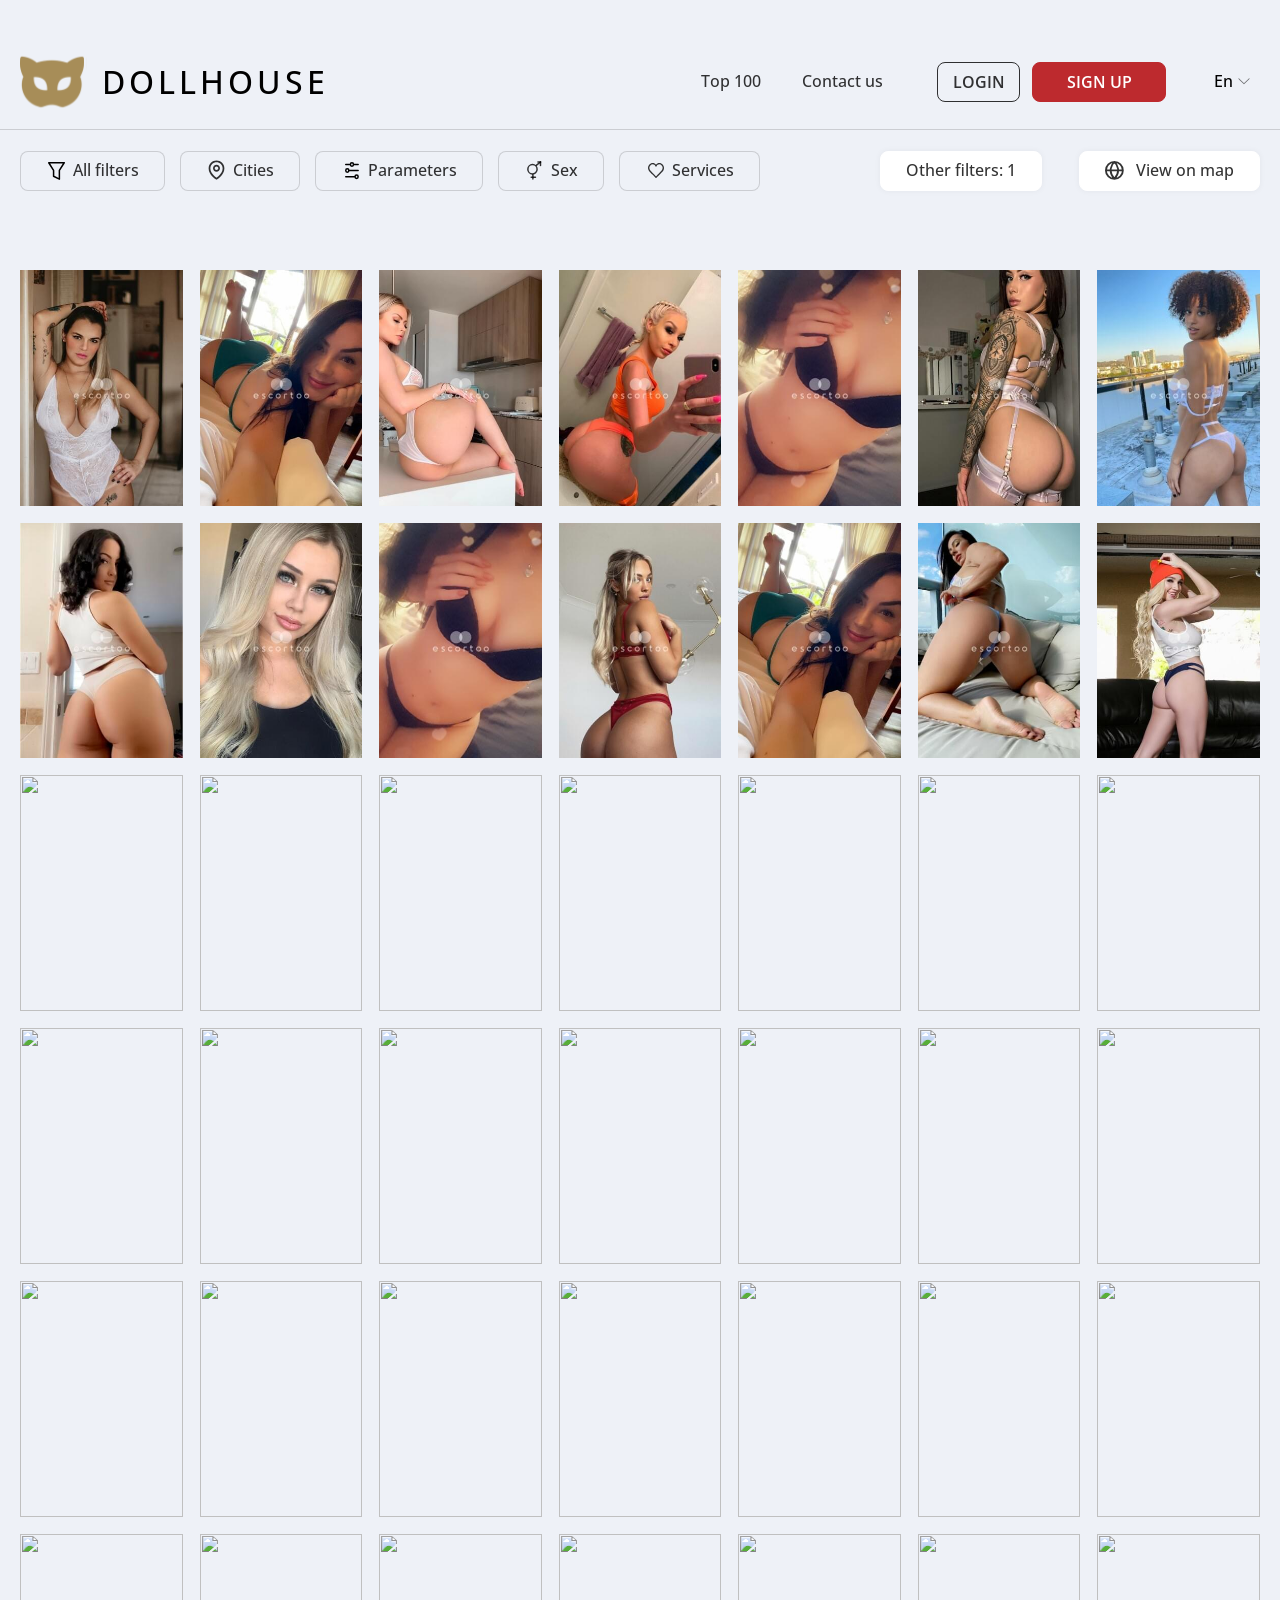
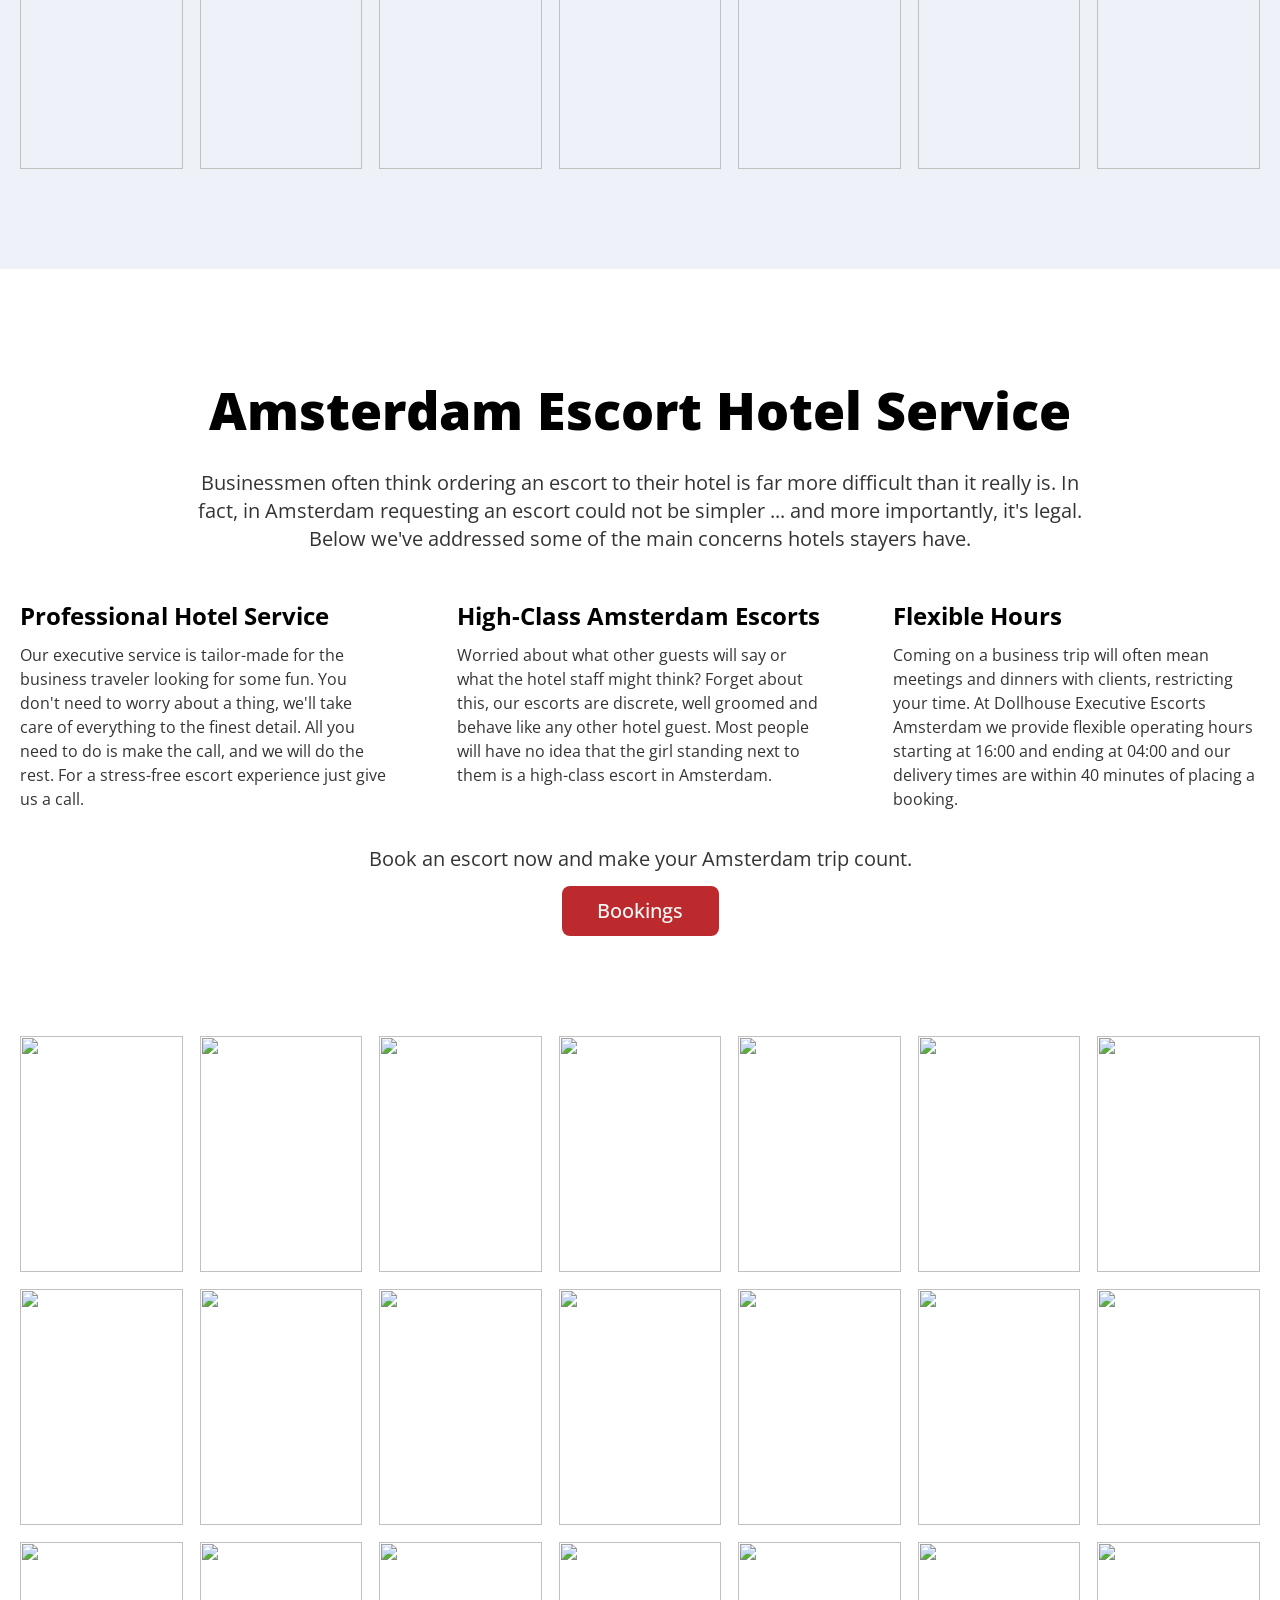
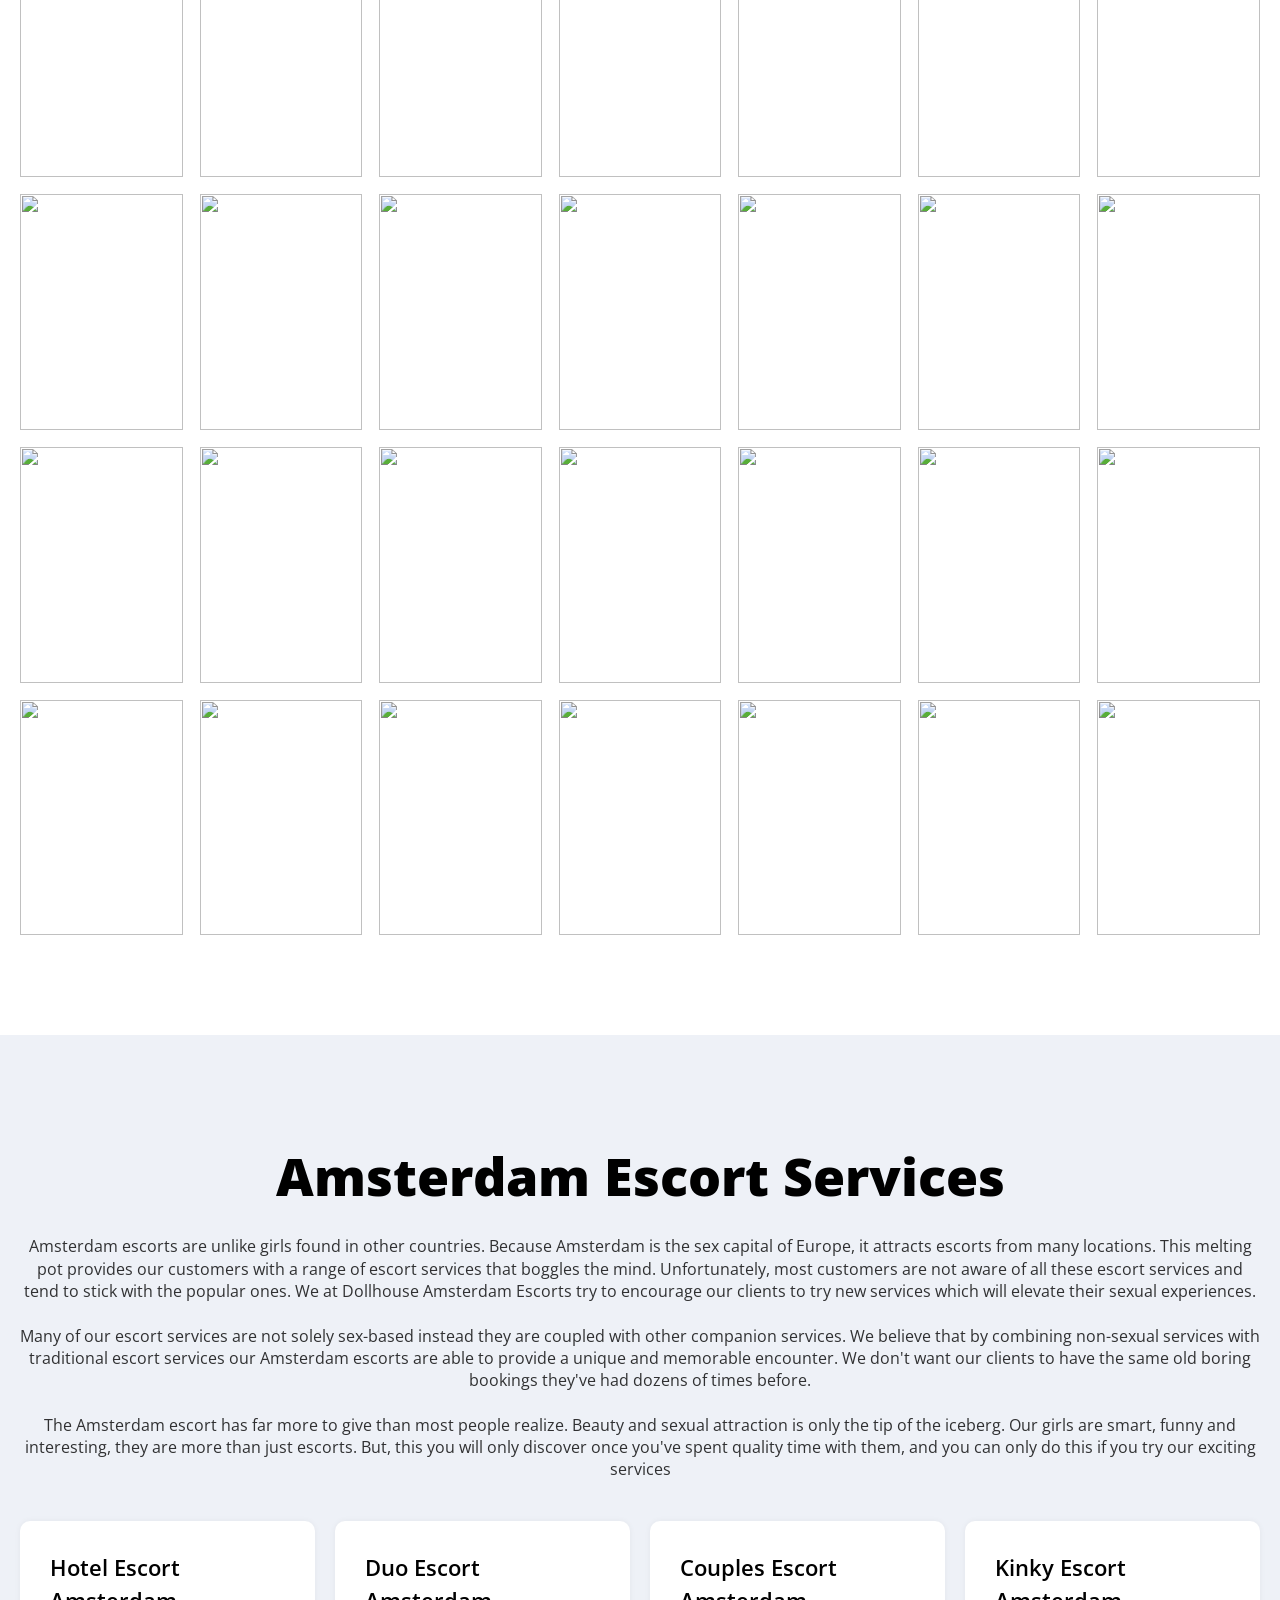
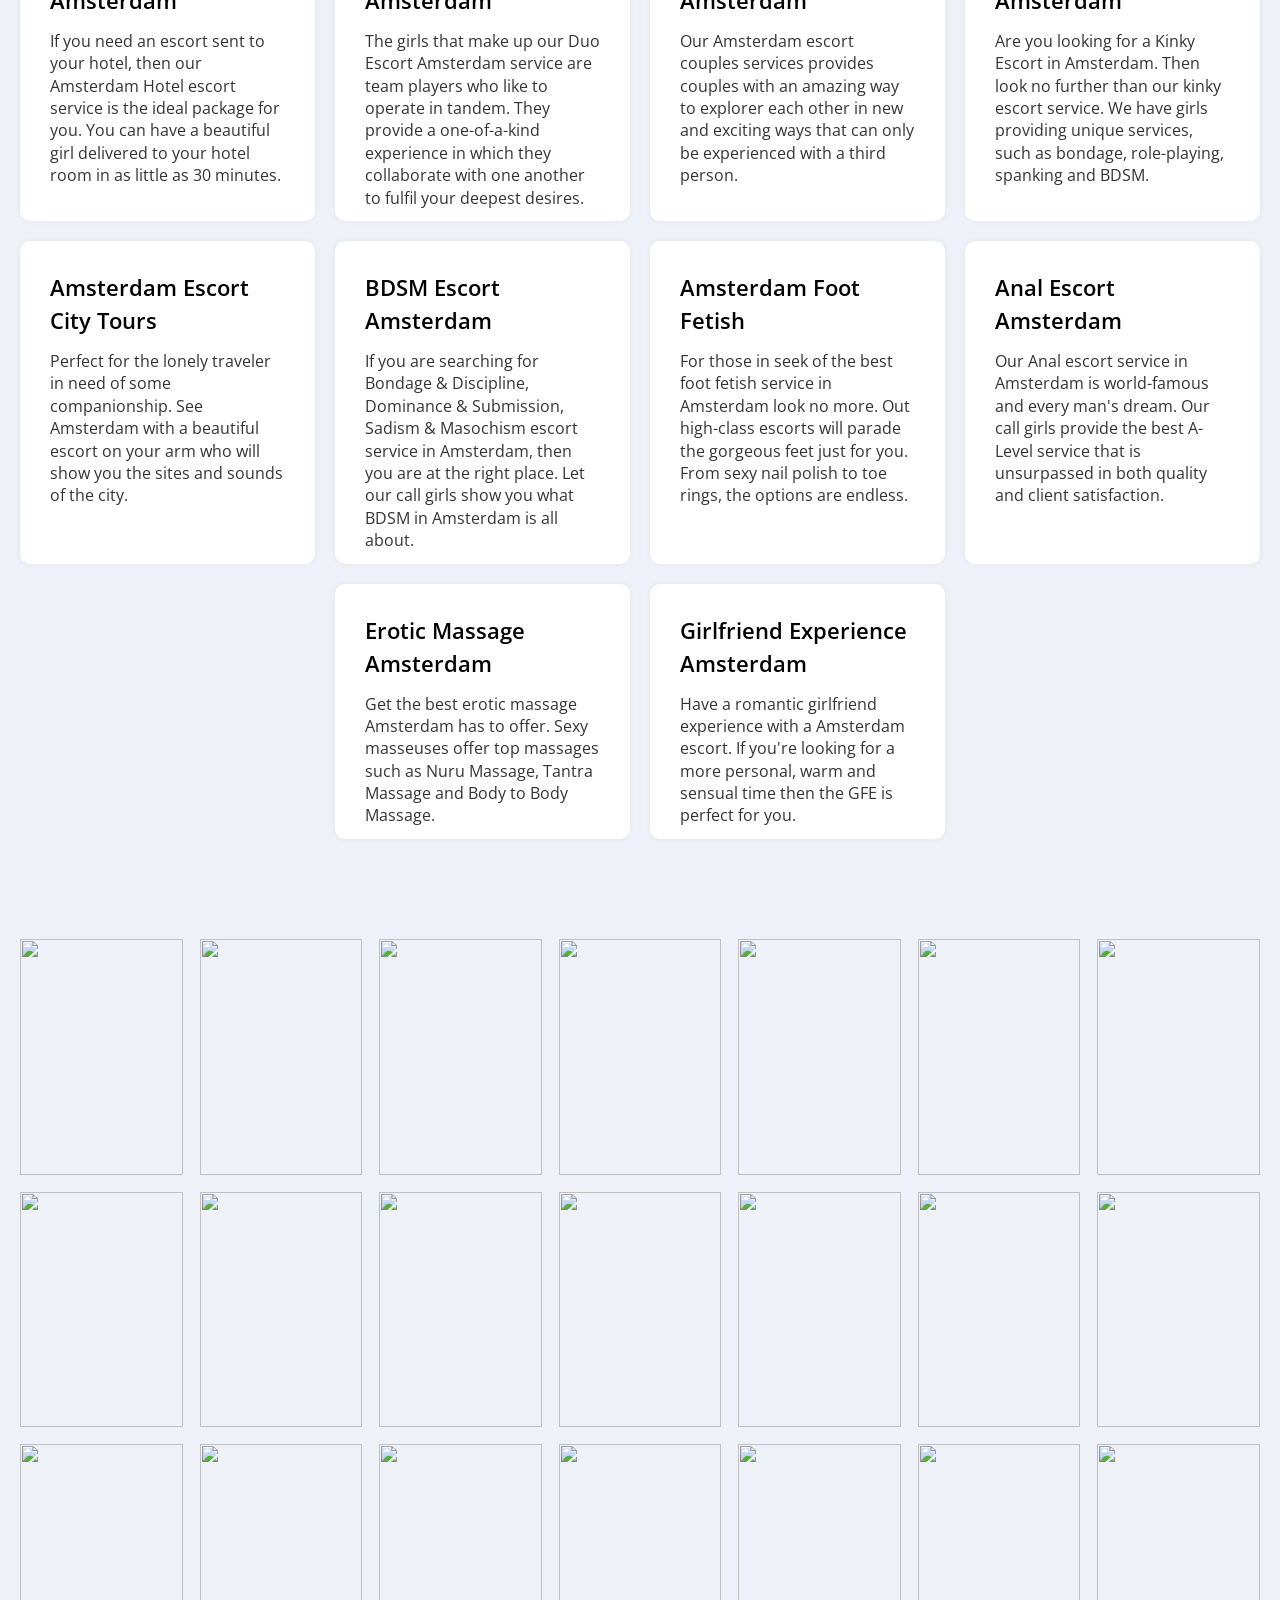
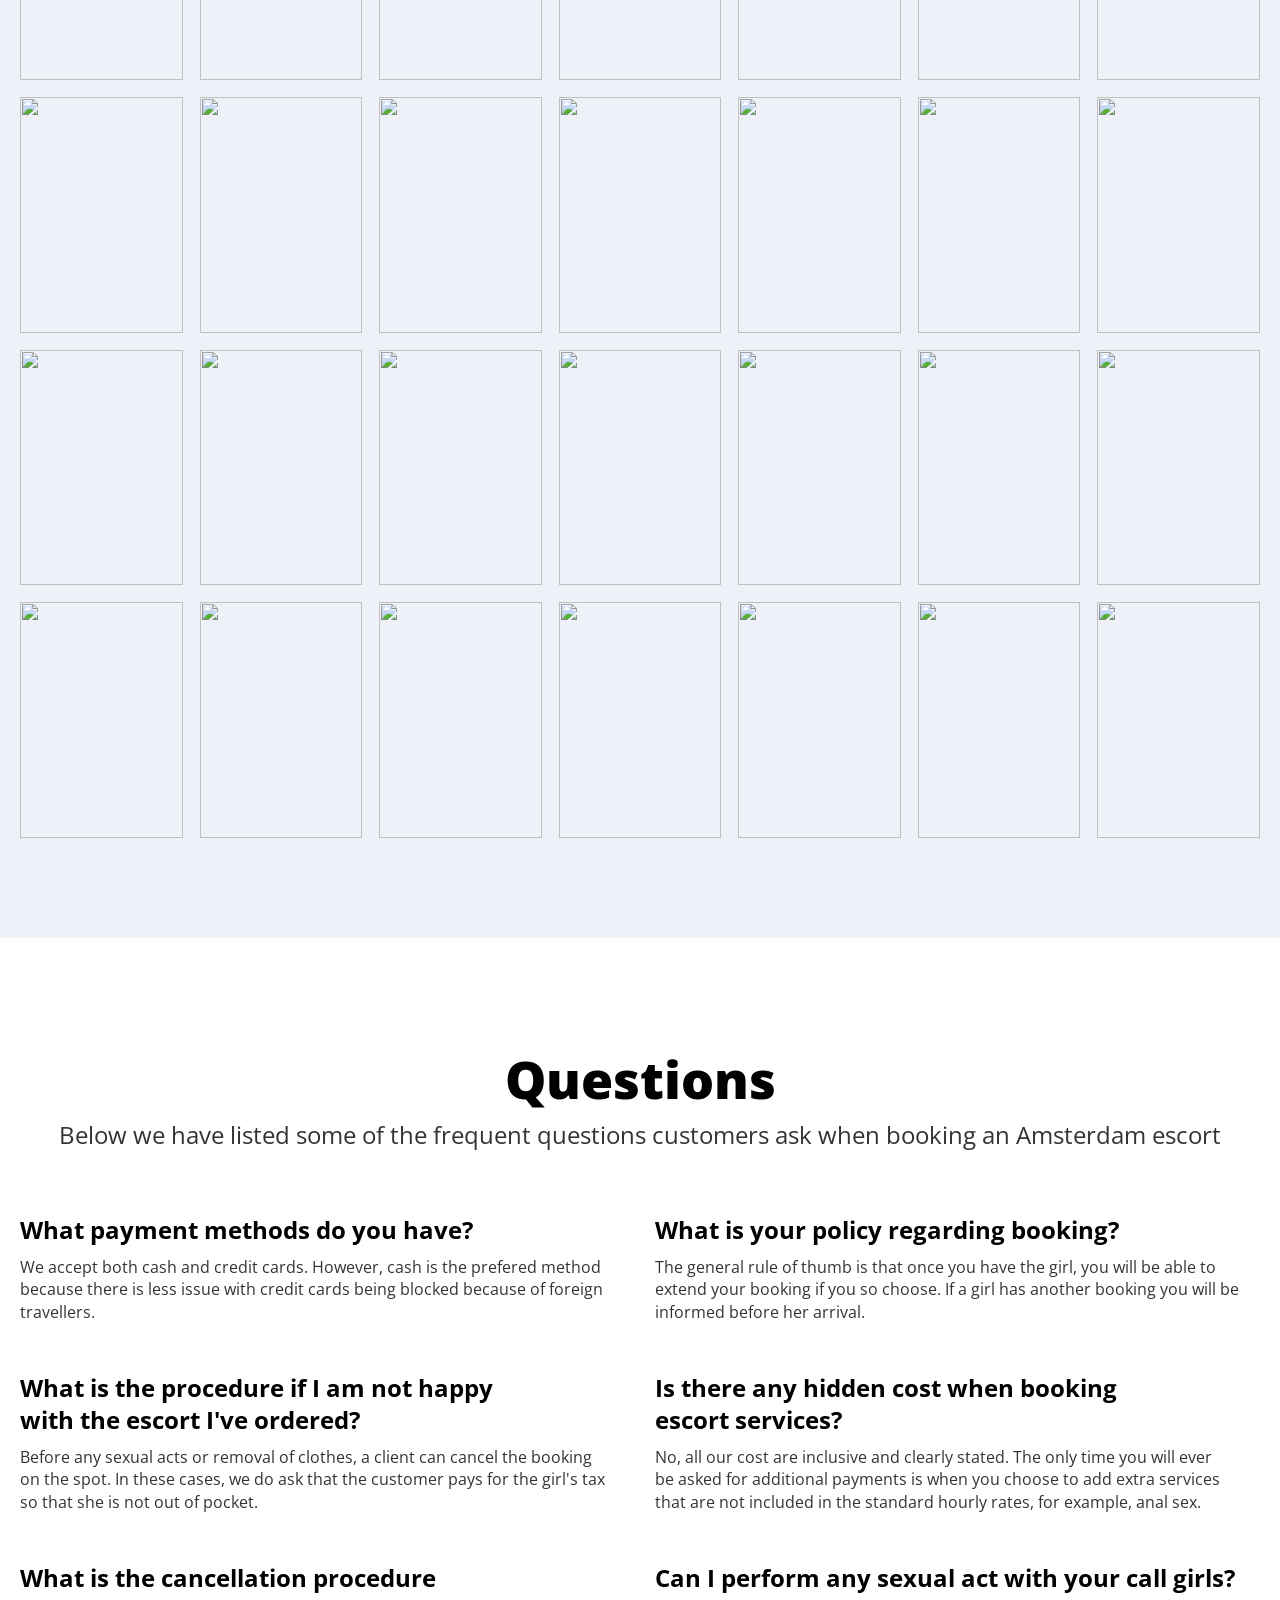
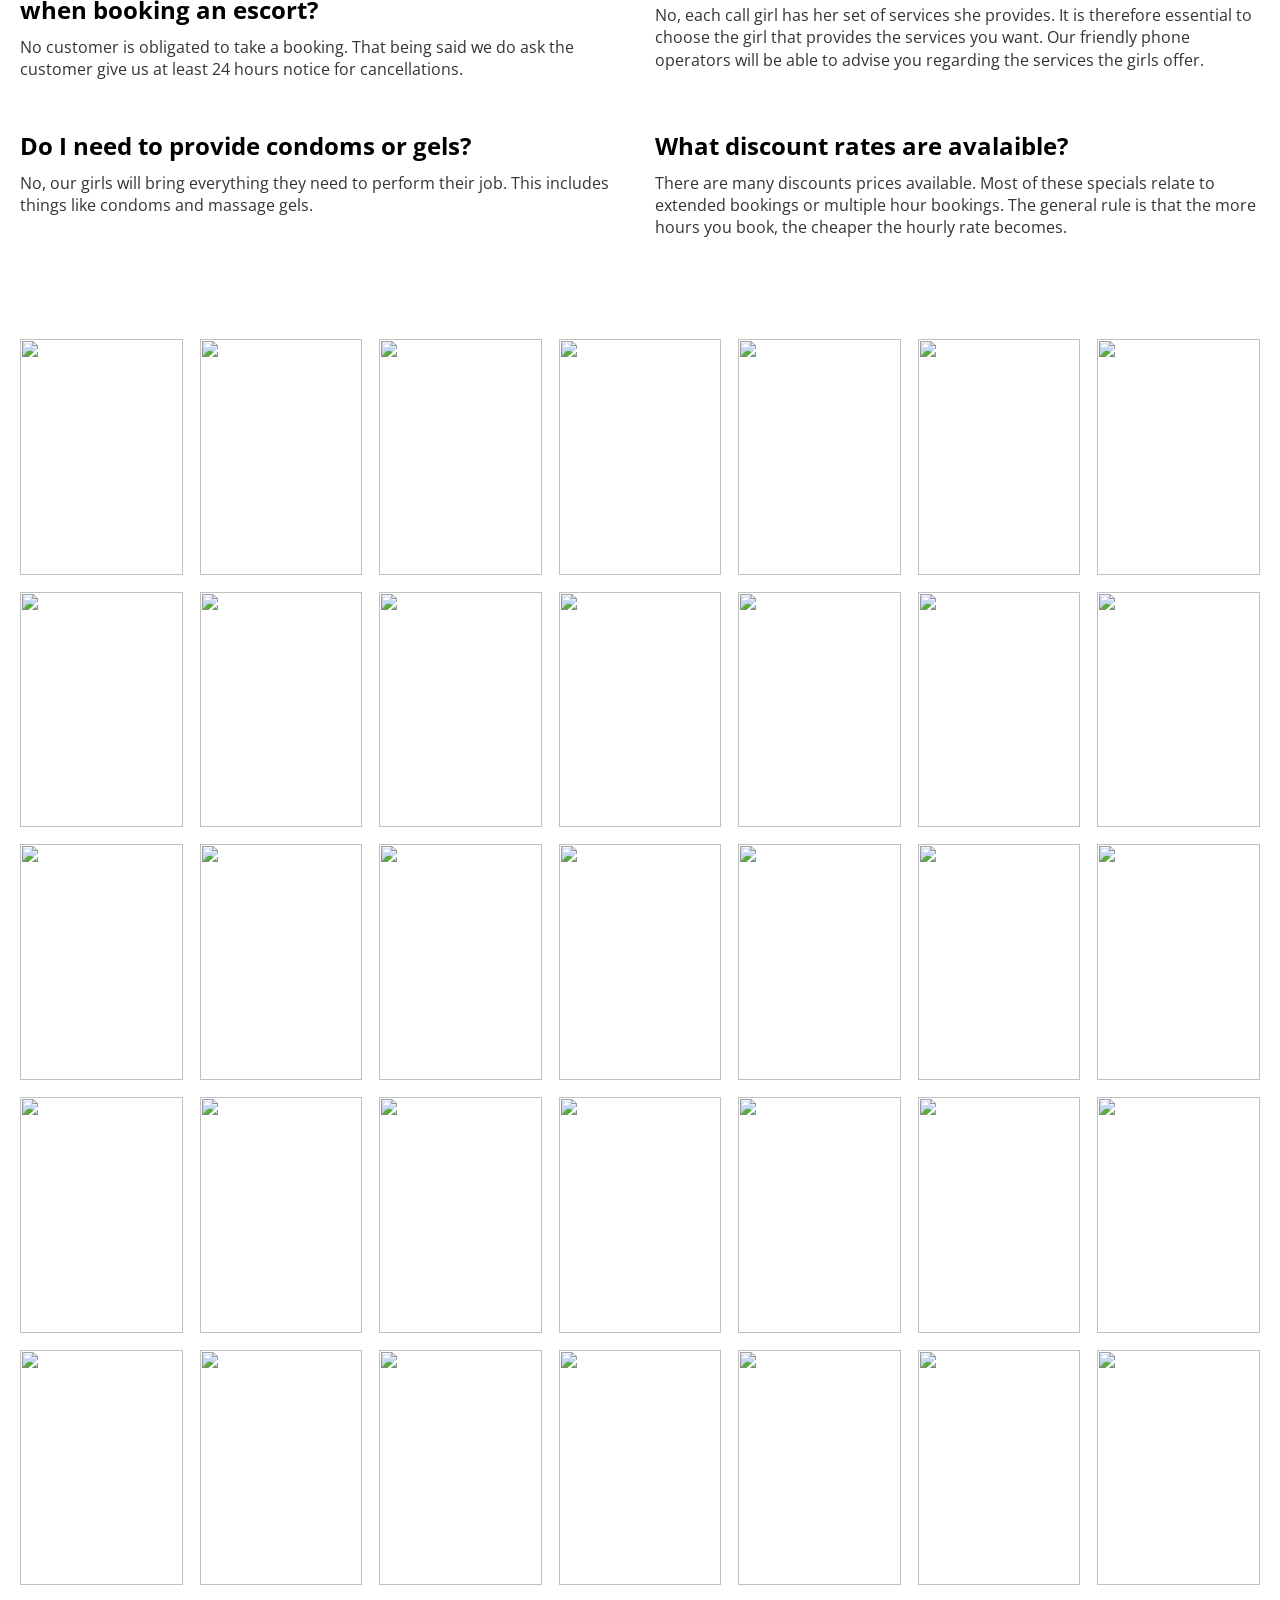
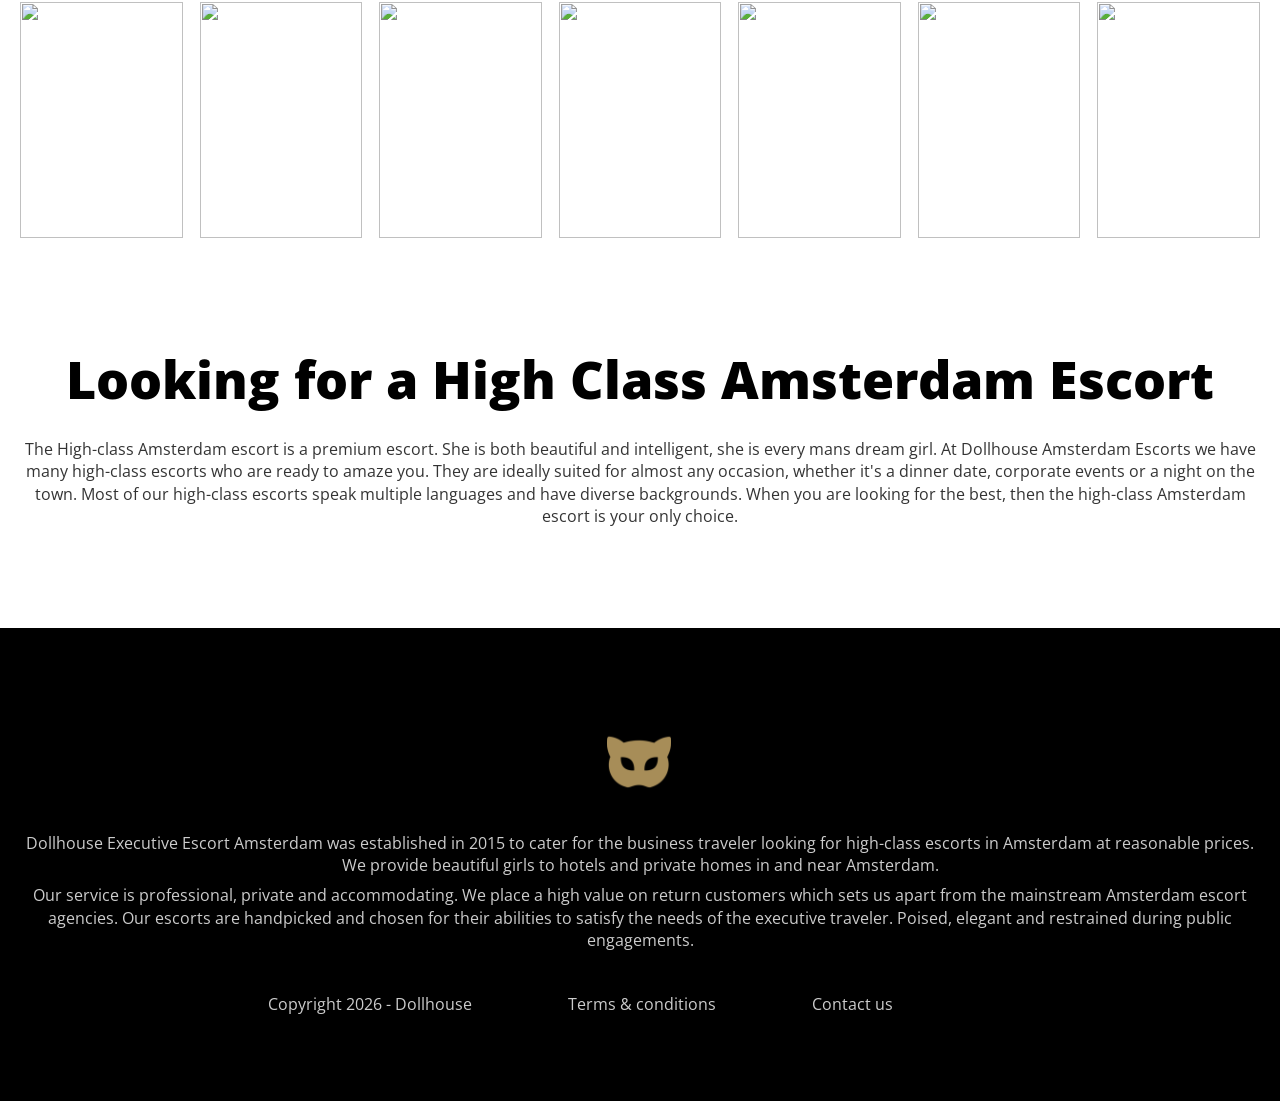
==== index.html @ 47b2a94c "Add files via upload" ====
<!DOCTYPE html>
<html lang="en">
<head>
   <meta charset="UTF-8">
   <meta http-equiv="X-UA-Compatible" content="IE=edge">
   <meta name="viewport" content="width=device-width, initial-scale=1.0">
   <link rel="stylesheet" href="files/noUiSlider/nouislider.min.css?_v=20260630163956">
   <link rel="stylesheet" href="css/style.min.css?_v=20260630163956">
   <!--<link rel="icon" type="image/svg+xml" href="favicon.svg">-->
   <title>Home - Doll House</title>
</head>

<body>
	<div class="wrapper">
		<header class="header">
	<div class="header__wrapper lock-padding">
		<div id="header-container" class="n_container header-container">
			<div class="header__blockLogo">
				<a href="/">
					<img src="images/svg/logo.svg" alt="Doll House">
				</a>
				<h1 class="name-site">Dollhouse</h1>
			</div>
			<div class="header__menu menu">
				<!--
					* повинен додаватися клас not-authorized якщо користувач не авторизований,
					* якщо авторизований блок з класом header__buttons повинен бути повністю відсутнім.
				-->
				<div class="menu__body not-authorized">
					<nav class="menu-topmenu-container">
						<ul class="menu__list">
							<li class="menu-item">
								<a href="#">Top 100</a>
							</li>
							<li class="menu-item">
								<a href="#">Contact us</a>
							</li>

							<!--
							<li class="menu-item menu-item-has-children">
								<a href="#">Demo</a>
								<span class="menu__arrow">
									<svg width="10" height="10" viewBox="0 0 24 24">
										<path d="M0 7.33l2.829-2.83 9.175 9.339 9.167-9.339 2.829 2.83-11.996 12.17z" fill="currentColor" />
									</svg>
								</span>
								<ul class="menu__sub-list">
									<li class="menu-item">
										<a href="#">Sub menu item 1</a>
									</li>
									<li class="menu-item current-menu-item current_page_item">
										<a href="#">Sub menu item 2</a>
									</li>
									<li class="menu-item">
										<a href="#">Sub menu item 3</a>
									</li>
									<li class="menu-item">
										<a href="#">Sub menu item 4</a>
									</li>
									<li class="menu-item">
										<a href="#">Sub menu item 5</a>
									</li>
									<li class="menu-item">
										<a href="#">Sub menu item - Dollhouse Dollhouse Dollhouse Dollhouse</a>
									</li>
								</ul>
							</li>
							-->
						
						</ul>
					</nav>
				</div>
			</div>
			<div class="header__right">
				<div data-da="menu__body, last, 1099" class="header__buttons hidden">
					<a href="#" class="header__btn login">Login</a>
					<a href="#" class="header__btn sing-up n_btn">SIGN UP</a>
				</div>
				<div class="language-selector">
					<button class="language-current" aria-haspopup="listbox">
						En
						<span class="arrow">
							<svg width="12" height="7" viewBox="0 0 12 7" fill="none" xmlns="http://www.w3.org/2000/svg">
								<path fill-rule="evenodd" clip-rule="evenodd" d="M12 0.833189L11.1564 0L5.9922 4.95143L5.4414 4.42319L5.4444 4.42611L0.856201 0.0269243L0 0.847529C1.2678 2.06362 4.8084 5.45835 5.9922 6.59293C6.8718 5.75023 6.0144 6.57204 12 0.833189Z" fill="black" fill-opacity="0.2"/>
								<path d="M11.2832 0.828125C6.69189 5.23018 6.42227 5.4874 5.99121 5.90039C4.70708 4.66948 2.06987 2.13969 0.72168 0.84668L0.855469 0.71875L5.09863 4.78711L5.64648 5.3125L5.99219 5.64453L6.33789 5.3125L11.1504 0.697266L11.2832 0.828125Z" stroke="black" stroke-opacity="0.2"/>
							</svg>
						</span>
					</button>
					<ul class="language-list" role="listbox">
						<li><a href="/en/" data-lang="en">En</a></li>
						<li><a href="/fr/" data-lang="fr">Fr</a></li>
						<li><a href="/uk/" data-lang="uk">Uk</a></li>
					</ul>
				</div>
				<button type="button" class="menu__icon">
					<span></span>
				</button>
			</div>
		</div>
	</div>
</header>
		<main class="main page-home">

			<div class="filter-block">
				<div class="n_container">
					<div class="filter-block__wrap-filter">
						<div class="filter-block__left">
							<ul class="filter-block__filter">
								<li class="filter-block__el">
									<div id="all-filters" class="filter-block__el-header">
										<span class="filter-block__el-wrap-icon stroke">
											<svg width="17" height="18" viewBox="0 0 17 18" fill="none" xmlns="http://www.w3.org/2000/svg">
												<path d="M0.75 0.75L5.57955 8.45053V14.2259L11.375 17.1136V8.45053L16.2045 0.75H0.75Z" stroke="black" stroke-width="1.5" stroke-linecap="round" stroke-linejoin="round"/>
											</svg>
										</span>
										All filters
									</div>
								</li>
								<li class="filter-block__el">
									<div class="filter-block__el-header">
										<span class="filter-block__el-wrap-icon">
											<svg style="bottom: 1px;" width="21" height="21" viewBox="0 0 21 21" fill="none" xmlns="http://www.w3.org/2000/svg">
												<g clip-path="url(#clip0_80_418)">
													<path fill-rule="evenodd" clip-rule="evenodd" d="M10.5 5.83698C12.433 5.83698 14 7.40398 14 9.33697C14 11.2699 12.433 12.837 10.5 12.837C8.56704 12.837 7 11.2699 7 9.33697C7 7.40398 8.56704 5.83698 10.5 5.83698ZM10.5 7.58697C11.4665 7.58697 12.25 8.37048 12.25 9.33697C12.25 10.3035 11.4665 11.087 10.5 11.087C9.53348 11.087 8.75 10.3035 8.75 9.33697C8.75 8.37048 9.53348 7.58697 10.5 7.58697Z" fill="black" fill-opacity="0.8"/>
													<path fill-rule="evenodd" clip-rule="evenodd" d="M11.2962 20.3583C11.1948 20.4279 11.1142 20.4815 11.0577 20.5184L10.9649 20.5783C10.6809 20.7561 10.3197 20.7564 10.0356 20.5786L9.94219 20.5184C9.88584 20.4815 9.80516 20.4279 9.70384 20.3583C9.50119 20.2191 9.21506 20.0156 8.87329 19.7531C8.19123 19.2292 7.27991 18.4652 6.36589 17.5039C4.56251 15.6073 2.625 12.8129 2.625 9.49605C2.625 7.37156 3.45004 5.33021 4.92459 3.8221C6.39984 2.31332 8.40499 1.46198 10.5 1.46198C12.595 1.46198 14.6001 2.31332 16.0754 3.8221C17.55 5.33021 18.375 7.37156 18.375 9.49605C18.375 12.8129 16.4375 15.6073 14.6341 17.5039C13.7201 18.4652 12.8088 19.2292 12.1267 19.7531C11.7849 20.0156 11.4988 20.2191 11.2962 20.3583ZM10.5 3.21198C12.1181 3.21198 13.6739 3.86916 14.8241 5.04556C15.975 6.22261 16.625 7.82316 16.625 9.49605C16.625 12.1376 15.0625 14.5137 13.3659 16.298C12.5299 17.1772 11.6912 17.881 11.0608 18.3651C10.846 18.5302 10.6562 18.6689 10.5 18.7798C10.3438 18.6689 10.154 18.5302 9.93921 18.3651C9.30877 17.881 8.47009 17.1772 7.63411 16.298C5.93749 14.5137 4.375 12.1376 4.375 9.49605C4.375 7.82316 5.02495 6.22261 6.17593 5.04556C7.32611 3.86916 8.88195 3.21198 10.5 3.21198Z" fill="black" fill-opacity="0.8"/>
												</g>
												<defs>
													<clipPath id="clip0_80_418">
														<rect width="21" height="21" fill="white" transform="matrix(-1 0 0 1 21 0)"/>
													</clipPath>
												</defs>
											</svg>
										</span>
										Cities
									</div>
									<div class="filter-block__block">
										<div class="filter-block__block-top">
											<h2 class="filter-block__block-title">Cities</h2>
										</div>
										<form>
											<div class="filter-block__block-content">
												<div class="filter-block__checkboxs two-column custom-checkboxs">
													<div class="filter-block__wrap-checkbox">
														<input id="All" type="checkbox">
														<label for="All">All (3076)</label>
													</div>
													<div class="filter-block__wrap-checkbox">
														<input id="North" type="checkbox">
														<label for="North">North (16)</label>
													</div>
													<div class="filter-block__wrap-checkbox">
														<input id="Centre" type="checkbox">
														<label for="Centre">Centre (215)</label>
													</div>
													<div class="filter-block__wrap-checkbox">
														<input id="South" type="checkbox">
														<label for="South">South (15)</label>
													</div>
													<div class="filter-block__wrap-checkbox">
														<input id="East" type="checkbox">
														<label for="East">East (17)</label>
													</div>
													<div class="filter-block__wrap-checkbox">
														<input id="Southeast" type="checkbox">
														<label for="Southeast">Southeast (11)</label>
													</div>
													<div class="filter-block__wrap-checkbox">
														<input id="NewWest" type="checkbox">
														<label for="NewWest">New West (21)</label>
													</div>
													<div class="filter-block__wrap-checkbox">
														<input id="West" type="checkbox">
														<label for="West">West (9)</label>
													</div>
												</div>
											</div>
											<div class="filter-block__block-bottom">
												<input class="n_btn reset" type="reset" value="Reset">
												<input class="n_btn" type="submit" value="Apply">
											</div>
										</form>
									</div>
								</li>
								<li class="filter-block__el">
									<div class="filter-block__el-header">
										<span class="filter-block__el-wrap-icon stroke">
											<svg width="14" height="18" viewBox="0 0 14 18" fill="none" xmlns="http://www.w3.org/2000/svg">
												<path d="M13.1411 2.48913H8.49437M8.49437 2.48913C8.49437 3.44963 7.80093 4.22826 6.94546 4.22826C6.09 4.22826 5.39655 3.44963 5.39655 2.48913M8.49437 2.48913C8.49437 1.52863 7.80093 0.75 6.94546 0.75C6.09 0.75 5.39655 1.52863 5.39655 2.48913M5.39655 2.48913H0.749809M13.1411 8.57609H3.84764M3.84764 8.57609C3.84764 9.53661 3.15419 10.3152 2.29872 10.3152C1.44326 10.3152 0.749809 9.53661 0.749809 8.57609C0.749809 7.61557 1.44326 6.83696 2.29872 6.83696C3.15419 6.83696 3.84764 7.61557 3.84764 8.57609ZM10.0433 14.663H0.749809M10.0433 14.663C10.0433 13.7025 10.7368 12.9239 11.5922 12.9239C12.4476 12.9239 13.1411 13.7025 13.1411 14.663C13.1411 15.6236 12.4476 16.4022 11.5922 16.4022C10.7368 16.4022 10.0433 15.6236 10.0433 14.663Z" stroke="black" stroke-width="1.5" stroke-linecap="round"/>
											</svg>
										</span>
										Parameters
									</div>
									<div class="filter-block__block parameters">
										<div class="filter-block__block-top">
											<h2 class="filter-block__block-title">Parameters</h2>
										</div>
										<form>

											<div class="filter-block__block-label">Age</div>
											<div id="age-slider"></div>

											<div class="filter-block__block-label">Ethnicity</div>
											<div class="filter-block__checkboxs four-column custom-checkboxs">
												<div class="filter-block__wrap-checkbox">
													<input id="Asian" type="checkbox">
													<label for="Asian">Asian</label>
												</div>
												<div class="filter-block__wrap-checkbox">
													<input id="Latin" type="checkbox">
													<label for="Latin">Latin</label>
												</div>
												<div class="filter-block__wrap-checkbox">
													<input id="Arabian" type="checkbox">
													<label for="Arabian">Arabian</label>
												</div>
												<div class="filter-block__wrap-checkbox">
													<input id="Mixed" type="checkbox">
													<label for="Mixed">Mixed</label>
												</div>
												<div class="filter-block__wrap-checkbox">
													<input id="Caucasian" type="checkbox">
													<label for="Caucasian">Caucasian</label>
												</div>
												<div class="filter-block__wrap-checkbox">
													<input id="Black" type="checkbox">
													<label for="Black">Black</label>
												</div>
												<div class="filter-block__wrap-checkbox">
													<input id="Indian" type="checkbox">
													<label for="Indian">Indian</label>
												</div>
											</div>
											
											<div class="filter-block__block-label">Height</div>
											<div id="height-slider"></div>

											<div class="filter-block__block-label">Weight</div>
											<div id="weight-slider"></div>

											<div class="filter-block__block-label">Breast</div>
											<div class="filter-block__checkboxs four-column custom-checkboxs">
												<div class="filter-block__wrap-checkbox">
													<input id="Silicon" type="checkbox">
													<label for="Silicon">Silicon</label>
												</div>
												<div class="filter-block__wrap-checkbox">
													<input id="Natural" type="checkbox">
													<label for="Natural">Natural</label>
												</div>
											</div>

											<div class="filter-block__block-bottom">
												<input class="n_btn reset" type="reset" value="Reset">
												<input class="n_btn" type="submit" value="Apply">
											</div>

										</form>
									</div>
								</li>
								<li class="filter-block__el">
									<div class="filter-block__el-header">
										<span class="filter-block__el-wrap-icon stroke">
											<svg xmlns="http://www.w3.org/2000/svg" width="16" height="19" viewBox="0 11.5 16 19" fill="none">
												<path d="M5.89453 25.2369V29.4869" stroke="black" stroke-opacity="0.8" stroke-width="1.5" stroke-linecap="round" stroke-linejoin="round" />
												<path d="M8.42146 27.787H4.21094" stroke="black" stroke-opacity="0.8" stroke-width="1.5" stroke-linecap="round" stroke-linejoin="round" />
												<path d="M10.105 19.712C10.105 20.9961 9.59306 22.158 8.76221 23.0037C8.45151 23.32 8.09658 23.5915 7.70776 23.8082C7.04601 24.1769 6.28512 24.387 5.47336 24.387C2.91543 24.387 0.841797 22.2939 0.841797 19.712C0.841797 17.1301 2.91543 15.037 5.47336 15.037C8.03132 15.037 10.105 17.1301 10.105 19.712Z" stroke="black" stroke-opacity="0.8" stroke-width="1.5" />
												<path d="M9.26367 15.8869L13.4742 12.4869" stroke="black" stroke-opacity="0.8" stroke-width="1.5" stroke-linecap="round" stroke-linejoin="round" />
												<path d="M13.4736 15.8869V12.4869" stroke="black" stroke-opacity="0.8" stroke-width="1.5" stroke-linecap="round" stroke-linejoin="round" />
												<path d="M10.9473 12.4869H13.4736" stroke="black" stroke-opacity="0.8" stroke-width="1.5" stroke-linecap="round" stroke-linejoin="round" />
											</svg>
										</span>
										Sex
									</div>
									<div class="filter-block__block">
										<div class="filter-block__block-top">
											<h2 class="filter-block__block-title">Sex</h2>
										</div>
										<form>
											<div class="filter-block__block-content">
												<div class="filter-block__checkboxs one-column custom-checkboxs">
													<div class="filter-block__wrap-checkbox">
														<input id="Male" type="checkbox">
														<label for="Male">Male</label>
													</div>
													<div class="filter-block__wrap-checkbox">
														<input id="Female" type="checkbox">
														<label for="Female">Female</label>
													</div>
													<div class="filter-block__wrap-checkbox">
														<input id="Trans" type="checkbox">
														<label for="Trans">Trans</label>
													</div>
													<div class="filter-block__wrap-checkbox">
														<input id="Couples" type="checkbox">
														<label for="Couples">Couples</label>
													</div>
												</div>
											</div>
											<div class="filter-block__block-bottom">
												<input class="n_btn reset" type="reset" value="Reset">
												<input class="n_btn" type="submit" value="Apply">
											</div>
										</form>
									</div>
								</li>
								<li class="filter-block__el">
									<div class="filter-block__el-header">
										<span class="filter-block__el-wrap-icon">
											<svg width="16" height="15" viewBox="0 0 16 15" fill="none" xmlns="http://www.w3.org/2000/svg">
												<path d="M14.8494 1.77309C13.7917 0.639756 12.5972 0 11.2401 0C9.91888 0 8.77049 0.60372 8.00045 1.63248C7.23254 0.602971 6.08909 0 4.76873 0C3.42083 0 2.24636 0.633136 1.16418 1.76797C-0.455591 3.4654 -0.461587 6.60863 1.63025 8.70043C2.0363 9.10648 3.04775 10.1469 4.47488 11.6238C5.15982 12.3326 5.86993 13.0689 6.5792 13.8051C6.82746 14.0628 7.05785 14.3021 7.26455 14.5169C7.47708 14.7378 7.47708 14.7378 7.52427 14.7868C7.78636 15.0593 8.22242 15.0593 8.48454 14.7868C8.5317 14.7378 8.5317 14.7378 8.74423 14.5169C8.95092 14.3021 9.18132 14.0629 9.42958 13.8051C10.1388 13.0689 10.849 12.3327 11.5129 11.6455C12.961 10.1469 13.9725 9.10648 14.3785 8.7004C16.4624 6.61662 16.4476 3.48495 14.8494 1.77309ZM13.4364 7.75833C13.0225 8.17219 12.0097 9.21412 10.5758 10.698C9.89028 11.4074 9.17973 12.1441 8.47002 12.8808C8.30651 13.0506 8.15075 13.2123 8.00442 13.3643C7.85806 13.2123 7.70229 13.0506 7.53879 12.8808C6.82908 12.1441 6.1185 11.4074 5.45404 10.7198C3.99913 9.21412 2.98627 8.17222 2.57241 7.75836C0.998077 6.18403 1.00248 3.86742 2.12829 2.68765C2.98111 1.7933 3.83612 1.33238 4.76873 1.33238C5.94784 1.33238 6.90565 2.03556 7.37959 3.24322C7.60084 3.80697 8.39864 3.80697 8.61988 3.24322C9.09276 2.03828 10.0583 1.33238 11.2401 1.33238C12.1821 1.33238 13.0489 1.79667 13.8755 2.68228C14.9922 3.87851 15.0031 6.19156 13.4364 7.75833Z" fill="black" fill-opacity="0.8"/>
											</svg>
										</span>
										Services
									</div>
									<div class="filter-block__block">
										<div class="filter-block__block-top">
											<h2 class="filter-block__block-title">Services</h2>
										</div>
										<form>
											<div class="filter-block__block-content">
												<div class="filter-block__checkboxs four-columns custom-checkboxs">
													<div class="filter-block__wrap-checkbox">
														<input id="69Position" type="checkbox">
														<label for="69Position">69 Position</label>
													</div>
													<div class="filter-block__wrap-checkbox">
														<input id="BlowjobwithoutCondom" type="checkbox">
														<label for="BlowjobwithoutCondom">Blowjob without Condom</label>
													</div>
													<div class="filter-block__wrap-checkbox">
														<input id="Bondage" type="checkbox" checked>
														<label for="Bondage">Bondage</label>
													</div>
													<div class="filter-block__wrap-checkbox">
														<input id="69Position2" type="checkbox">
														<label for="69Position2">69 Position</label>
													</div>
													<div class="filter-block__wrap-checkbox">
														<input id="BDSM" type="checkbox">
														<label for="BDSM">BDSM</label>
													</div>
													<div class="filter-block__wrap-checkbox">
														<input id="DeepThroat" type="checkbox">
														<label for="DeepThroat">Deep Throat</label>
													</div>
													<div class="filter-block__wrap-checkbox">
														<input id="DildoPlayorToys" type="checkbox">
														<label for="DildoPlayorToys">Dildo Play or Toys</label>
													</div>
													<div class="filter-block__wrap-checkbox">
														<input id="BDSM2" type="checkbox">
														<label for="BDSM2">BDSM</label>
													</div>
													<div class="filter-block__wrap-checkbox">
														<input id="FullBodySensualMassage" type="checkbox">
														<label for="FullBodySensualMassage">Full Body Sensual Massage</label>
													</div>
													<div class="filter-block__wrap-checkbox">
														<input id="Dirtytalk" type="checkbox">
														<label for="Dirtytalk">Dirtytalk</label>
													</div>
													<div class="filter-block__wrap-checkbox">
														<input id="FrenchKissing" type="checkbox">
														<label for="FrenchKissing">French Kissing</label>
													</div>
													<div class="filter-block__wrap-checkbox">
														<input id="FullBodySensualMassage2" type="checkbox">
														<label for="FullBodySensualMassage2">Full Body Sensual Massage</label>
													</div>
													<div class="filter-block__wrap-checkbox">
														<input id="Bondage2" type="checkbox">
														<label for="Bondage2">Bondage</label>
													</div>
													<div class="filter-block__wrap-checkbox">
														<input id="CuminMouth" type="checkbox">
														<label for="CuminMouth">Cum in Mouth</label>
													</div>
													<div class="filter-block__wrap-checkbox">
														<input id="CumonFace" type="checkbox">
														<label for="CumonFace">Cum on Face</label>
													</div>
													<div class="filter-block__wrap-checkbox">
														<input id="Bondage3" type="checkbox">
														<label for="Bondage3">Bondage</label>
													</div>
													<div class="filter-block__wrap-checkbox">
														<input id="69Position3" type="checkbox">
														<label for="69Position3">69 Position</label>
													</div>
													<div class="filter-block__wrap-checkbox">
														<input id="BlowjobwithoutCondom2" type="checkbox">
														<label for="BlowjobwithoutCondom2">Blowjob without Condom</label>
													</div>
													<div class="filter-block__wrap-checkbox">
														<input id="Bondage4" type="checkbox">
														<label for="Bondage4">Bondage</label>
													</div>
													<div class="filter-block__wrap-checkbox">
														<input id="69Position4" type="checkbox">
														<label for="69Position4">69 Position</label>
													</div>

													<div class="filter-block__wrap-checkbox">
														<input type="checkbox">
														<label>Test</label>
													</div>
													<div class="filter-block__wrap-checkbox">
														<input type="checkbox">
														<label>Test</label>
													</div>
													<div class="filter-block__wrap-checkbox">
														<input type="checkbox">
														<label>Test</label>
													</div>
													<div class="filter-block__wrap-checkbox">
														<input type="checkbox">
														<label>Test</label>
													</div>
													<div class="filter-block__wrap-checkbox">
														<input type="checkbox">
														<label>Test</label>
													</div>
													<div class="filter-block__wrap-checkbox">
														<input type="checkbox">
														<label>Test</label>
													</div>
													<div class="filter-block__wrap-checkbox">
														<input type="checkbox">
														<label>Test</label>
													</div>
													<div class="filter-block__wrap-checkbox">
														<input type="checkbox">
														<label>Test</label>
													</div>
													<div class="filter-block__wrap-checkbox">
														<input type="checkbox">
														<label>Test</label>
													</div>
													<div class="filter-block__wrap-checkbox">
														<input type="checkbox">
														<label>Test</label>
													</div>
													<div class="filter-block__wrap-checkbox">
														<input type="checkbox">
														<label>Test</label>
													</div>
													<div class="filter-block__wrap-checkbox">
														<input type="checkbox">
														<label>Test</label>
													</div>
													<div class="filter-block__wrap-checkbox">
														<input type="checkbox">
														<label>Test</label>
													</div>
												</div>
											</div>
											<div class="filter-block__block-bottom">
												<input class="n_btn reset" type="reset" value="Reset">
												<input class="n_btn" type="submit" value="Apply">
											</div>
										</form>
									</div>
								</li>
							</ul>
						</div>
						<div class="filter-block__right">
							<div class="filter-block__el other-filters selected">Other filters: <span id="filters-selected">0</span></div>
							<a href="#" class="filter-block__el selected map" target="_blank" rel="noopener noreferrer">
								<span class="filter-block__el-wrap-icon stroke">
									<svg width="21" height="21" viewBox="0 0 21 21" fill="none" xmlns="http://www.w3.org/2000/svg">
										<path d="M1 10.375H19.75M1 10.375C1 15.5527 5.19733 19.75 10.375 19.75M1 10.375C1 5.19733 5.19733 1 10.375 1M19.75 10.375C19.75 15.5527 15.5527 19.75 10.375 19.75M19.75 10.375C19.75 5.19733 15.5527 1 10.375 1M10.375 19.75C2.82876 11.5 7.23074 3.8125 10.375 1M10.375 19.75C17.9212 11.5 13.5193 3.8125 10.375 1" stroke="black" stroke-opacity="0.8" stroke-width="2" stroke-linecap="round" stroke-linejoin="round"/>
									</svg>
								</span>
								View on map
							</a>
						</div>
					</div>
				</div>
			</div>

			<div class="section-cards">
				<div class="cards">
					<div class="cards__card">
						<a href="#" class="cards__card-wrap-img wrap-lazy-load-image">
							<img src="images/card-1.jpg" loading="lazy" alt="">
    						<span class="sk-spinner-pulse"></span>
						</a>
					</div>
					<div class="cards__card">
						<a href="#" class="cards__card-wrap-img wrap-lazy-load-image">
							<img src="images/card-2.jpg" loading="lazy" alt="">
    						<span class="sk-spinner-pulse"></span>
						</a>
					</div>
					<div class="cards__card">
						<a href="#" class="cards__card-wrap-img wrap-lazy-load-image">
							<img src="images/card-3.jpg" loading="lazy" alt="">
    						<span class="sk-spinner-pulse"></span>
						</a>
					</div>
					<div class="cards__card">
						<a href="#" class="cards__card-wrap-img wrap-lazy-load-image">
							<img src="images/card-4.jpg" loading="lazy" alt="">
    						<span class="sk-spinner-pulse"></span>
						</a>
					</div>
					<div class="cards__card">
						<a href="#" class="cards__card-wrap-img wrap-lazy-load-image">
							<img src="images/card-5.jpg" loading="lazy" alt="">
    						<span class="sk-spinner-pulse"></span>
						</a>
					</div>
					<div class="cards__card">
						<a href="#" class="cards__card-wrap-img wrap-lazy-load-image">
							<img src="images/card-6.jpg" loading="lazy" alt="">
    						<span class="sk-spinner-pulse"></span>
						</a>
					</div>
					<div class="cards__card">
						<a href="#" class="cards__card-wrap-img wrap-lazy-load-image">
							<img src="images/card-7.jpg" loading="lazy" alt="">
    						<span class="sk-spinner-pulse"></span>
						</a>
					</div>
					<div class="cards__card">
						<a href="#" class="cards__card-wrap-img wrap-lazy-load-image">
							<img src="images/card-8.jpg" loading="lazy" alt="">
    						<span class="sk-spinner-pulse"></span>
						</a>
					</div>
					<div class="cards__card">
						<a href="#" class="cards__card-wrap-img wrap-lazy-load-image">
							<img src="images/card-9.jpg" loading="lazy" alt="">
    						<span class="sk-spinner-pulse"></span>
						</a>
					</div>
					<div class="cards__card">
						<a href="#" class="cards__card-wrap-img wrap-lazy-load-image">
							<img src="images/card-5.jpg" loading="lazy" alt="">
    						<span class="sk-spinner-pulse"></span>
						</a>
					</div>
					<div class="cards__card">
						<a href="#" class="cards__card-wrap-img wrap-lazy-load-image">
							<img src="images/card-10.jpg" loading="lazy" alt="">
    						<span class="sk-spinner-pulse"></span>
						</a>
					</div>
					<div class="cards__card">
						<a href="#" class="cards__card-wrap-img wrap-lazy-load-image">
							<img src="images/card-2.jpg" loading="lazy" alt="">
    						<span class="sk-spinner-pulse"></span>
						</a>
					</div>
					<div class="cards__card">
						<a href="#" class="cards__card-wrap-img wrap-lazy-load-image">
							<img src="images/card-11.jpg" loading="lazy" alt="">
    						<span class="sk-spinner-pulse"></span>
						</a>
					</div>
					<div class="cards__card">
						<a href="#" class="cards__card-wrap-img wrap-lazy-load-image">
							<img src="images/card-12.jpg" loading="lazy" alt="">
    						<span class="sk-spinner-pulse"></span>
						</a>
					</div>
					<div class="cards__card">
						<a href="#" class="cards__card-wrap-img wrap-lazy-load-image">
							<img src="https://placehold.co/255x368" loading="lazy" alt="">
    						<span class="sk-spinner-pulse"></span>
						</a>
					</div>
					<div class="cards__card">
						<a href="#" class="cards__card-wrap-img wrap-lazy-load-image">
							<img src="https://placehold.co/255x368" loading="lazy" alt="">
    						<span class="sk-spinner-pulse"></span>
						</a>
					</div>
					<div class="cards__card">
						<a href="#" class="cards__card-wrap-img wrap-lazy-load-image">
							<img src="https://placehold.co/255x368" loading="lazy" alt="">
    						<span class="sk-spinner-pulse"></span>
						</a>
					</div>
					<div class="cards__card">
						<a href="#" class="cards__card-wrap-img wrap-lazy-load-image">
							<img src="https://placehold.co/255x368" loading="lazy" alt="">
    						<span class="sk-spinner-pulse"></span>
						</a>
					</div>
					<div class="cards__card">
						<a href="#" class="cards__card-wrap-img wrap-lazy-load-image">
							<img src="https://placehold.co/255x368" loading="lazy" alt="">
    						<span class="sk-spinner-pulse"></span>
						</a>
					</div>
					<div class="cards__card">
						<a href="#" class="cards__card-wrap-img wrap-lazy-load-image">
							<img src="https://placehold.co/255x368" loading="lazy" alt="">
    						<span class="sk-spinner-pulse"></span>
						</a>
					</div>
					<div class="cards__card">
						<a href="#" class="cards__card-wrap-img wrap-lazy-load-image">
							<img src="https://placehold.co/255x368" loading="lazy" alt="">
    						<span class="sk-spinner-pulse"></span>
						</a>
					</div>
					<div class="cards__card">
						<a href="#" class="cards__card-wrap-img wrap-lazy-load-image">
							<img src="https://placehold.co/255x368" loading="lazy" alt="">
    						<span class="sk-spinner-pulse"></span>
						</a>
					</div>
					<div class="cards__card">
						<a href="#" class="cards__card-wrap-img wrap-lazy-load-image">
							<img src="https://placehold.co/255x368" loading="lazy" alt="">
    						<span class="sk-spinner-pulse"></span>
						</a>
					</div>
					<div class="cards__card">
						<a href="#" class="cards__card-wrap-img wrap-lazy-load-image">
							<img src="https://placehold.co/255x368" loading="lazy" alt="">
    						<span class="sk-spinner-pulse"></span>
						</a>
					</div>
					<div class="cards__card">
						<a href="#" class="cards__card-wrap-img wrap-lazy-load-image">
							<img src="https://placehold.co/255x368" loading="lazy" alt="">
    						<span class="sk-spinner-pulse"></span>
						</a>
					</div>
					<div class="cards__card">
						<a href="#" class="cards__card-wrap-img wrap-lazy-load-image">
							<img src="https://placehold.co/255x368" loading="lazy" alt="">
    						<span class="sk-spinner-pulse"></span>
						</a>
					</div>
					<div class="cards__card">
						<a href="#" class="cards__card-wrap-img wrap-lazy-load-image">
							<img src="https://placehold.co/255x368" loading="lazy" alt="">
    						<span class="sk-spinner-pulse"></span>
						</a>
					</div>
					<div class="cards__card">
						<a href="#" class="cards__card-wrap-img wrap-lazy-load-image">
							<img src="https://placehold.co/255x368" loading="lazy" alt="">
    						<span class="sk-spinner-pulse"></span>
						</a>
					</div>
					<div class="cards__card">
						<a href="#" class="cards__card-wrap-img wrap-lazy-load-image">
							<img src="https://placehold.co/255x368" loading="lazy" alt="">
    						<span class="sk-spinner-pulse"></span>
						</a>
					</div>
					<div class="cards__card">
						<a href="#" class="cards__card-wrap-img wrap-lazy-load-image">
							<img src="https://placehold.co/255x368" loading="lazy" alt="">
    						<span class="sk-spinner-pulse"></span>
						</a>
					</div>
					<div class="cards__card">
						<a href="#" class="cards__card-wrap-img wrap-lazy-load-image">
							<img src="https://placehold.co/255x368" loading="lazy" alt="">
    						<span class="sk-spinner-pulse"></span>
						</a>
					</div>
					<div class="cards__card">
						<a href="#" class="cards__card-wrap-img wrap-lazy-load-image">
							<img src="https://placehold.co/255x368" loading="lazy" alt="">
    						<span class="sk-spinner-pulse"></span>
						</a>
					</div>
					<div class="cards__card">
						<a href="#" class="cards__card-wrap-img wrap-lazy-load-image">
							<img src="https://placehold.co/255x368" loading="lazy" alt="">
    						<span class="sk-spinner-pulse"></span>
						</a>
					</div>
					<div class="cards__card">
						<a href="#" class="cards__card-wrap-img wrap-lazy-load-image">
							<img src="https://placehold.co/255x368" loading="lazy" alt="">
    						<span class="sk-spinner-pulse"></span>
						</a>
					</div>
					<div class="cards__card">
						<a href="#" class="cards__card-wrap-img wrap-lazy-load-image">
							<img src="https://placehold.co/255x368" loading="lazy" alt="">
    						<span class="sk-spinner-pulse"></span>
						</a>
					</div>
					<div class="cards__card">
						<a href="#" class="cards__card-wrap-img wrap-lazy-load-image">
							<img src="https://placehold.co/255x368" loading="lazy" alt="">
    						<span class="sk-spinner-pulse"></span>
						</a>
					</div>
					<div class="cards__card">
						<a href="#" class="cards__card-wrap-img wrap-lazy-load-image">
							<img src="https://placehold.co/255x368" loading="lazy" alt="">
    						<span class="sk-spinner-pulse"></span>
						</a>
					</div>
					<div class="cards__card">
						<a href="#" class="cards__card-wrap-img wrap-lazy-load-image">
							<img src="https://placehold.co/255x368" loading="lazy" alt="">
    						<span class="sk-spinner-pulse"></span>
						</a>
					</div>
					<div class="cards__card">
						<a href="#" class="cards__card-wrap-img wrap-lazy-load-image">
							<img src="https://placehold.co/255x368" loading="lazy" alt="">
    						<span class="sk-spinner-pulse"></span>
						</a>
					</div>
					<div class="cards__card">
						<a href="#" class="cards__card-wrap-img wrap-lazy-load-image">
							<img src="https://placehold.co/255x368" loading="lazy" alt="">
    						<span class="sk-spinner-pulse"></span>
						</a>
					</div>
					<div class="cards__card">
						<a href="#" class="cards__card-wrap-img wrap-lazy-load-image">
							<img src="https://placehold.co/255x368" loading="lazy" alt="">
    						<span class="sk-spinner-pulse"></span>
						</a>
					</div>
					<div class="cards__card">
						<a href="#" class="cards__card-wrap-img wrap-lazy-load-image">
							<img src="https://placehold.co/255x368" loading="lazy" alt="">
    						<span class="sk-spinner-pulse"></span>
						</a>
					</div>
				</div>
			</div>

			<div class="block_bg-white">

				<section class="aeh_services">
					<div class="n_container">
						<h2 class="n_sec-title">Amsterdam Escort Hotel Service</h2>
						<div class="aeh_services__desc">
							<p>Businessmen often think ordering an escort to their hotel is far more difficult than it really is. In fact, in Amsterdam requesting an escort could not be simpler ... and more importantly, it's legal. Below we've addressed some of the main concerns hotels stayers have.</p>
						</div>
						<div class="aeh_services__items">
							<div class="aeh_services__item">
								<h3 class="aeh_services__item-name">Professional Hotel Service</h3>
								<p class="aeh_services__item-desc">Our executive service is tailor-made for the business traveler looking for some fun. You don't need to worry about a thing, we'll take care of everything to the finest detail. All you need to do is make the call, and we will do the rest. For a stress-free escort experience just give us a call.</p>
							</div>
							<div class="aeh_services__item">
								<h3 class="aeh_services__item-name">High-Class Amsterdam Escorts</h3>
								<p class="aeh_services__item-desc">Worried about what other guests will say or what the hotel staff might think? Forget about this, our escorts are discrete, well groomed and behave like any other hotel guest. Most people will have no idea that the girl standing next to them is a high-class escort in Amsterdam.</p>
							</div>
							<div class="aeh_services__item">
								<h3 class="aeh_services__item-name">Flexible Hours</h3>
								<p class="aeh_services__item-desc">Coming on a business trip will often mean meetings and dinners with clients, restricting your time. At Dollhouse Executive Escorts Amsterdam we provide flexible operating hours starting at 16:00 and ending at 04:00 and our delivery times are within 40 minutes of placing a booking.</p>
							</div>
						</div>
						<div class="aeh_services__bottom">
							<p>Book an escort now and make your Amsterdam trip count.</p>
							<a href="#" class="n_btn">Bookings</a>
						</div>
					</div>
				</section>

				<div class="section-cards">
					<div class="cards">
						<div class="cards__card">
							<a href="#" class="cards__card-wrap-img wrap-lazy-load-image">
								<img src="https://placehold.co/255x368" loading="lazy" alt="">
								<span class="sk-spinner-pulse"></span>
							</a>
						</div>
						<div class="cards__card">
							<a href="#" class="cards__card-wrap-img wrap-lazy-load-image">
								<img src="https://placehold.co/255x368" loading="lazy" alt="">
								<span class="sk-spinner-pulse"></span>
							</a>
						</div>
						<div class="cards__card">
							<a href="#" class="cards__card-wrap-img wrap-lazy-load-image">
								<img src="https://placehold.co/255x368" loading="lazy" alt="">
								<span class="sk-spinner-pulse"></span>
							</a>
						</div>
						<div class="cards__card">
							<a href="#" class="cards__card-wrap-img wrap-lazy-load-image">
								<img src="https://placehold.co/255x368" loading="lazy" alt="">
								<span class="sk-spinner-pulse"></span>
							</a>
						</div>
						<div class="cards__card">
							<a href="#" class="cards__card-wrap-img wrap-lazy-load-image">
								<img src="https://placehold.co/255x368" loading="lazy" alt="">
								<span class="sk-spinner-pulse"></span>
							</a>
						</div>
						<div class="cards__card">
							<a href="#" class="cards__card-wrap-img wrap-lazy-load-image">
								<img src="https://placehold.co/255x368" loading="lazy" alt="">
								<span class="sk-spinner-pulse"></span>
							</a>
						</div>
						<div class="cards__card">
							<a href="#" class="cards__card-wrap-img wrap-lazy-load-image">
								<img src="https://placehold.co/255x368" loading="lazy" alt="">
								<span class="sk-spinner-pulse"></span>
							</a>
						</div>
						<div class="cards__card">
							<a href="#" class="cards__card-wrap-img wrap-lazy-load-image">
								<img src="https://placehold.co/255x368" loading="lazy" alt="">
								<span class="sk-spinner-pulse"></span>
							</a>
						</div>
						<div class="cards__card">
							<a href="#" class="cards__card-wrap-img wrap-lazy-load-image">
								<img src="https://placehold.co/255x368" loading="lazy" alt="">
								<span class="sk-spinner-pulse"></span>
							</a>
						</div>
						<div class="cards__card">
							<a href="#" class="cards__card-wrap-img wrap-lazy-load-image">
								<img src="https://placehold.co/255x368" loading="lazy" alt="">
								<span class="sk-spinner-pulse"></span>
							</a>
						</div>
						<div class="cards__card">
							<a href="#" class="cards__card-wrap-img wrap-lazy-load-image">
								<img src="https://placehold.co/255x368" loading="lazy" alt="">
								<span class="sk-spinner-pulse"></span>
							</a>
						</div>
						<div class="cards__card">
							<a href="#" class="cards__card-wrap-img wrap-lazy-load-image">
								<img src="https://placehold.co/255x368" loading="lazy" alt="">
								<span class="sk-spinner-pulse"></span>
							</a>
						</div>
						<div class="cards__card">
							<a href="#" class="cards__card-wrap-img wrap-lazy-load-image">
								<img src="https://placehold.co/255x368" loading="lazy" alt="">
								<span class="sk-spinner-pulse"></span>
							</a>
						</div>
						<div class="cards__card">
							<a href="#" class="cards__card-wrap-img wrap-lazy-load-image">
								<img src="https://placehold.co/255x368" loading="lazy" alt="">
								<span class="sk-spinner-pulse"></span>
							</a>
						</div>
						<div class="cards__card">
							<a href="#" class="cards__card-wrap-img wrap-lazy-load-image">
								<img src="https://placehold.co/255x368" loading="lazy" alt="">
								<span class="sk-spinner-pulse"></span>
							</a>
						</div>
						<div class="cards__card">
							<a href="#" class="cards__card-wrap-img wrap-lazy-load-image">
								<img src="https://placehold.co/255x368" loading="lazy" alt="">
								<span class="sk-spinner-pulse"></span>
							</a>
						</div>
						<div class="cards__card">
							<a href="#" class="cards__card-wrap-img wrap-lazy-load-image">
								<img src="https://placehold.co/255x368" loading="lazy" alt="">
								<span class="sk-spinner-pulse"></span>
							</a>
						</div>
						<div class="cards__card">
							<a href="#" class="cards__card-wrap-img wrap-lazy-load-image">
								<img src="https://placehold.co/255x368" loading="lazy" alt="">
								<span class="sk-spinner-pulse"></span>
							</a>
						</div>
						<div class="cards__card">
							<a href="#" class="cards__card-wrap-img wrap-lazy-load-image">
								<img src="https://placehold.co/255x368" loading="lazy" alt="">
								<span class="sk-spinner-pulse"></span>
							</a>
						</div>
						<div class="cards__card">
							<a href="#" class="cards__card-wrap-img wrap-lazy-load-image">
								<img src="https://placehold.co/255x368" loading="lazy" alt="">
								<span class="sk-spinner-pulse"></span>
							</a>
						</div>
						<div class="cards__card">
							<a href="#" class="cards__card-wrap-img wrap-lazy-load-image">
								<img src="https://placehold.co/255x368" loading="lazy" alt="">
								<span class="sk-spinner-pulse"></span>
							</a>
						</div>
						<div class="cards__card">
							<a href="#" class="cards__card-wrap-img wrap-lazy-load-image">
								<img src="https://placehold.co/255x368" loading="lazy" alt="">
								<span class="sk-spinner-pulse"></span>
							</a>
						</div>
						<div class="cards__card">
							<a href="#" class="cards__card-wrap-img wrap-lazy-load-image">
								<img src="https://placehold.co/255x368" loading="lazy" alt="">
								<span class="sk-spinner-pulse"></span>
							</a>
						</div>
						<div class="cards__card">
							<a href="#" class="cards__card-wrap-img wrap-lazy-load-image">
								<img src="https://placehold.co/255x368" loading="lazy" alt="">
								<span class="sk-spinner-pulse"></span>
							</a>
						</div>
						<div class="cards__card">
							<a href="#" class="cards__card-wrap-img wrap-lazy-load-image">
								<img src="https://placehold.co/255x368" loading="lazy" alt="">
								<span class="sk-spinner-pulse"></span>
							</a>
						</div>
						<div class="cards__card">
							<a href="#" class="cards__card-wrap-img wrap-lazy-load-image">
								<img src="https://placehold.co/255x368" loading="lazy" alt="">
								<span class="sk-spinner-pulse"></span>
							</a>
						</div>
						<div class="cards__card">
							<a href="#" class="cards__card-wrap-img wrap-lazy-load-image">
								<img src="https://placehold.co/255x368" loading="lazy" alt="">
								<span class="sk-spinner-pulse"></span>
							</a>
						</div>
						<div class="cards__card">
							<a href="#" class="cards__card-wrap-img wrap-lazy-load-image">
								<img src="https://placehold.co/255x368" loading="lazy" alt="">
								<span class="sk-spinner-pulse"></span>
							</a>
						</div>
						<div class="cards__card">
							<a href="#" class="cards__card-wrap-img wrap-lazy-load-image">
								<img src="https://placehold.co/255x368" loading="lazy" alt="">
								<span class="sk-spinner-pulse"></span>
							</a>
						</div>
						<div class="cards__card">
							<a href="#" class="cards__card-wrap-img wrap-lazy-load-image">
								<img src="https://placehold.co/255x368" loading="lazy" alt="">
								<span class="sk-spinner-pulse"></span>
							</a>
						</div>
						<div class="cards__card">
							<a href="#" class="cards__card-wrap-img wrap-lazy-load-image">
								<img src="https://placehold.co/255x368" loading="lazy" alt="">
								<span class="sk-spinner-pulse"></span>
							</a>
						</div>
						<div class="cards__card">
							<a href="#" class="cards__card-wrap-img wrap-lazy-load-image">
								<img src="https://placehold.co/255x368" loading="lazy" alt="">
								<span class="sk-spinner-pulse"></span>
							</a>
						</div>
						<div class="cards__card">
							<a href="#" class="cards__card-wrap-img wrap-lazy-load-image">
								<img src="https://placehold.co/255x368" loading="lazy" alt="">
								<span class="sk-spinner-pulse"></span>
							</a>
						</div>
						<div class="cards__card">
							<a href="#" class="cards__card-wrap-img wrap-lazy-load-image">
								<img src="https://placehold.co/255x368" loading="lazy" alt="">
								<span class="sk-spinner-pulse"></span>
							</a>
						</div>
						<div class="cards__card">
							<a href="#" class="cards__card-wrap-img wrap-lazy-load-image">
								<img src="https://placehold.co/255x368" loading="lazy" alt="">
								<span class="sk-spinner-pulse"></span>
							</a>
						</div>
						<div class="cards__card">
							<a href="#" class="cards__card-wrap-img wrap-lazy-load-image">
								<img src="https://placehold.co/255x368" loading="lazy" alt="">
								<span class="sk-spinner-pulse"></span>
							</a>
						</div>
						<div class="cards__card">
							<a href="#" class="cards__card-wrap-img wrap-lazy-load-image">
								<img src="https://placehold.co/255x368" loading="lazy" alt="">
								<span class="sk-spinner-pulse"></span>
							</a>
						</div>
						<div class="cards__card">
							<a href="#" class="cards__card-wrap-img wrap-lazy-load-image">
								<img src="https://placehold.co/255x368" loading="lazy" alt="">
								<span class="sk-spinner-pulse"></span>
							</a>
						</div>
						<div class="cards__card">
							<a href="#" class="cards__card-wrap-img wrap-lazy-load-image">
								<img src="https://placehold.co/255x368" loading="lazy" alt="">
								<span class="sk-spinner-pulse"></span>
							</a>
						</div>
						<div class="cards__card">
							<a href="#" class="cards__card-wrap-img wrap-lazy-load-image">
								<img src="https://placehold.co/255x368" loading="lazy" alt="">
								<span class="sk-spinner-pulse"></span>
							</a>
						</div>
						<div class="cards__card">
							<a href="#" class="cards__card-wrap-img wrap-lazy-load-image">
								<img src="https://placehold.co/255x368" loading="lazy" alt="">
								<span class="sk-spinner-pulse"></span>
							</a>
						</div>
						<div class="cards__card">
							<a href="#" class="cards__card-wrap-img wrap-lazy-load-image">
								<img src="https://placehold.co/255x368" loading="lazy" alt="">
								<span class="sk-spinner-pulse"></span>
							</a>
						</div>
					</div>
				</div>

			</div>

			<section class="ae_services">
				<div class="n_container">
					<h2 class="n_sec-title">Amsterdam Escort Services</h2>
					<div class="ae_services__desc">
						<p>Amsterdam escorts are unlike girls found in other countries. Because Amsterdam is the sex capital of Europe, it attracts escorts from many locations. This melting pot provides our customers with a range of escort services that boggles the mind. Unfortunately, most customers are not aware of all these escort services and tend to stick with the popular ones. We at Dollhouse Amsterdam Escorts try to encourage our clients to try new services which will elevate their sexual experiences.</p>
						<p>Many of our escort services are not solely sex-based instead they are coupled with other companion services. We believe that by combining non-sexual services with traditional escort services our Amsterdam escorts are able to provide a unique and memorable encounter. We don't want our clients to have the same old boring bookings they've had dozens of times before.</p>
						<p>The Amsterdam escort has far more to give than most people realize. Beauty and sexual attraction is only the tip of the iceberg. Our girls are smart, funny and interesting, they are more than just escorts. But, this you will only discover once you've spent quality time with them, and you can only do this if you try our exciting services</p>
					</div>
					<div class="ae_services__items">
						<div class="ae_services__item">
							<h3 class="ae_services__item-name">Hotel Escort Amsterdam</h3>
							<p class="ae_services__item-desc">If you need an escort sent to your hotel, then our Amsterdam Hotel escort service is the ideal package for you. You can have a beautiful girl delivered to your hotel room in as little as 30 minutes.</p>
						</div>
						<div class="ae_services__item">
							<h3 class="ae_services__item-name">Duo Escort Amsterdam</h3>
							<p class="ae_services__item-desc">The girls that make up our Duo Escort Amsterdam service are team players who like to operate in tandem. They provide a one-of-a-kind experience in which they collaborate with one another to fulfil your deepest desires.</p>
						</div>
						<div class="ae_services__item">
							<h3 class="ae_services__item-name">Couples Escort Amsterdam</h3>
							<p class="ae_services__item-desc">Our Amsterdam escort couples services provides couples with an amazing way to explorer each other in new and exciting ways that can only be experienced with a third person.</p>
						</div>
						<div class="ae_services__item">
							<h3 class="ae_services__item-name">Kinky Escort Amsterdam</h3>
							<p class="ae_services__item-desc">Are you looking for a Kinky Escort in Amsterdam. Then look no further than our kinky escort service. We have girls providing unique services, such as bondage, role-playing, spanking and BDSM. </p>
						</div>
						<div class="ae_services__item">
							<h3 class="ae_services__item-name">Amsterdam Escort City Tours</h3>
							<p class="ae_services__item-desc">Perfect for the lonely traveler in need of some companionship. See Amsterdam with a beautiful escort on your arm who will show you the sites and sounds of the city.</p>
						</div>
						<div class="ae_services__item">
							<h3 class="ae_services__item-name">BDSM Escort Amsterdam</h3>
							<p class="ae_services__item-desc">If you are searching for Bondage & Discipline, Dominance & Submission, Sadism & Masochism escort service in Amsterdam, then you are at the right place. Let our call girls show you what BDSM in Amsterdam is all about.</p>
						</div>
						<div class="ae_services__item">
							<h3 class="ae_services__item-name">Amsterdam Foot Fetish</h3>
							<p class="ae_services__item-desc">For those in seek of the best foot fetish service in Amsterdam look no more. Out high-class escorts will parade the gorgeous feet just for you. From sexy nail polish to toe rings, the options are endless.</p>
						</div>
						<div class="ae_services__item">
							<h3 class="ae_services__item-name">Anal Escort Amsterdam</h3>
							<p class="ae_services__item-desc">Our Anal escort service in Amsterdam is world-famous and every man's dream. Our call girls provide the best A-Level service that is unsurpassed in both quality and client satisfaction. </p>
						</div>
						<div class="ae_services__item">
							<h3 class="ae_services__item-name">Erotic Massage Amsterdam</h3>
							<p class="ae_services__item-desc">Get the best erotic massage Amsterdam has to offer. Sexy masseuses offer top massages such as Nuru Massage, Tantra Massage and Body to Body Massage.</p>
						</div>
						<div class="ae_services__item">
							<h3 class="ae_services__item-name">Girlfriend Experience Amsterdam</h3>
							<p class="ae_services__item-desc">Have a romantic girlfriend experience with a Amsterdam escort. If you're looking for a more personal, warm and sensual time then the GFE is perfect for you.</p>
						</div>
					</div>
				</div>
			</section>
			
			<div class="section-cards">
				<div class="cards">
					<div class="cards__card">
						<a href="#" class="cards__card-wrap-img wrap-lazy-load-image">
							<img src="https://placehold.co/255x368" loading="lazy" alt="">
    						<span class="sk-spinner-pulse"></span>
						</a>
					</div>
					<div class="cards__card">
						<a href="#" class="cards__card-wrap-img wrap-lazy-load-image">
							<img src="https://placehold.co/255x368" loading="lazy" alt="">
    						<span class="sk-spinner-pulse"></span>
						</a>
					</div>
					<div class="cards__card">
						<a href="#" class="cards__card-wrap-img wrap-lazy-load-image">
							<img src="https://placehold.co/255x368" loading="lazy" alt="">
    						<span class="sk-spinner-pulse"></span>
						</a>
					</div>
					<div class="cards__card">
						<a href="#" class="cards__card-wrap-img wrap-lazy-load-image">
							<img src="https://placehold.co/255x368" loading="lazy" alt="">
    						<span class="sk-spinner-pulse"></span>
						</a>
					</div>
					<div class="cards__card">
						<a href="#" class="cards__card-wrap-img wrap-lazy-load-image">
							<img src="https://placehold.co/255x368" loading="lazy" alt="">
    						<span class="sk-spinner-pulse"></span>
						</a>
					</div>
					<div class="cards__card">
						<a href="#" class="cards__card-wrap-img wrap-lazy-load-image">
							<img src="https://placehold.co/255x368" loading="lazy" alt="">
    						<span class="sk-spinner-pulse"></span>
						</a>
					</div>
					<div class="cards__card">
						<a href="#" class="cards__card-wrap-img wrap-lazy-load-image">
							<img src="https://placehold.co/255x368" loading="lazy" alt="">
    						<span class="sk-spinner-pulse"></span>
						</a>
					</div>
					<div class="cards__card">
						<a href="#" class="cards__card-wrap-img wrap-lazy-load-image">
							<img src="https://placehold.co/255x368" loading="lazy" alt="">
    						<span class="sk-spinner-pulse"></span>
						</a>
					</div>
					<div class="cards__card">
						<a href="#" class="cards__card-wrap-img wrap-lazy-load-image">
							<img src="https://placehold.co/255x368" loading="lazy" alt="">
    						<span class="sk-spinner-pulse"></span>
						</a>
					</div>
					<div class="cards__card">
						<a href="#" class="cards__card-wrap-img wrap-lazy-load-image">
							<img src="https://placehold.co/255x368" loading="lazy" alt="">
    						<span class="sk-spinner-pulse"></span>
						</a>
					</div>
					<div class="cards__card">
						<a href="#" class="cards__card-wrap-img wrap-lazy-load-image">
							<img src="https://placehold.co/255x368" loading="lazy" alt="">
    						<span class="sk-spinner-pulse"></span>
						</a>
					</div>
					<div class="cards__card">
						<a href="#" class="cards__card-wrap-img wrap-lazy-load-image">
							<img src="https://placehold.co/255x368" loading="lazy" alt="">
    						<span class="sk-spinner-pulse"></span>
						</a>
					</div>
					<div class="cards__card">
						<a href="#" class="cards__card-wrap-img wrap-lazy-load-image">
							<img src="https://placehold.co/255x368" loading="lazy" alt="">
    						<span class="sk-spinner-pulse"></span>
						</a>
					</div>
					<div class="cards__card">
						<a href="#" class="cards__card-wrap-img wrap-lazy-load-image">
							<img src="https://placehold.co/255x368" loading="lazy" alt="">
    						<span class="sk-spinner-pulse"></span>
						</a>
					</div>
					<div class="cards__card">
						<a href="#" class="cards__card-wrap-img wrap-lazy-load-image">
							<img src="https://placehold.co/255x368" loading="lazy" alt="">
    						<span class="sk-spinner-pulse"></span>
						</a>
					</div>
					<div class="cards__card">
						<a href="#" class="cards__card-wrap-img wrap-lazy-load-image">
							<img src="https://placehold.co/255x368" loading="lazy" alt="">
    						<span class="sk-spinner-pulse"></span>
						</a>
					</div>
					<div class="cards__card">
						<a href="#" class="cards__card-wrap-img wrap-lazy-load-image">
							<img src="https://placehold.co/255x368" loading="lazy" alt="">
    						<span class="sk-spinner-pulse"></span>
						</a>
					</div>
					<div class="cards__card">
						<a href="#" class="cards__card-wrap-img wrap-lazy-load-image">
							<img src="https://placehold.co/255x368" loading="lazy" alt="">
    						<span class="sk-spinner-pulse"></span>
						</a>
					</div>
					<div class="cards__card">
						<a href="#" class="cards__card-wrap-img wrap-lazy-load-image">
							<img src="https://placehold.co/255x368" loading="lazy" alt="">
    						<span class="sk-spinner-pulse"></span>
						</a>
					</div>
					<div class="cards__card">
						<a href="#" class="cards__card-wrap-img wrap-lazy-load-image">
							<img src="https://placehold.co/255x368" loading="lazy" alt="">
    						<span class="sk-spinner-pulse"></span>
						</a>
					</div>
					<div class="cards__card">
						<a href="#" class="cards__card-wrap-img wrap-lazy-load-image">
							<img src="https://placehold.co/255x368" loading="lazy" alt="">
    						<span class="sk-spinner-pulse"></span>
						</a>
					</div>
					<div class="cards__card">
						<a href="#" class="cards__card-wrap-img wrap-lazy-load-image">
							<img src="https://placehold.co/255x368" loading="lazy" alt="">
    						<span class="sk-spinner-pulse"></span>
						</a>
					</div>
					<div class="cards__card">
						<a href="#" class="cards__card-wrap-img wrap-lazy-load-image">
							<img src="https://placehold.co/255x368" loading="lazy" alt="">
    						<span class="sk-spinner-pulse"></span>
						</a>
					</div>
					<div class="cards__card">
						<a href="#" class="cards__card-wrap-img wrap-lazy-load-image">
							<img src="https://placehold.co/255x368" loading="lazy" alt="">
    						<span class="sk-spinner-pulse"></span>
						</a>
					</div>
					<div class="cards__card">
						<a href="#" class="cards__card-wrap-img wrap-lazy-load-image">
							<img src="https://placehold.co/255x368" loading="lazy" alt="">
    						<span class="sk-spinner-pulse"></span>
						</a>
					</div>
					<div class="cards__card">
						<a href="#" class="cards__card-wrap-img wrap-lazy-load-image">
							<img src="https://placehold.co/255x368" loading="lazy" alt="">
    						<span class="sk-spinner-pulse"></span>
						</a>
					</div>
					<div class="cards__card">
						<a href="#" class="cards__card-wrap-img wrap-lazy-load-image">
							<img src="https://placehold.co/255x368" loading="lazy" alt="">
    						<span class="sk-spinner-pulse"></span>
						</a>
					</div>
					<div class="cards__card">
						<a href="#" class="cards__card-wrap-img wrap-lazy-load-image">
							<img src="https://placehold.co/255x368" loading="lazy" alt="">
    						<span class="sk-spinner-pulse"></span>
						</a>
					</div>
					<div class="cards__card">
						<a href="#" class="cards__card-wrap-img wrap-lazy-load-image">
							<img src="https://placehold.co/255x368" loading="lazy" alt="">
    						<span class="sk-spinner-pulse"></span>
						</a>
					</div>
					<div class="cards__card">
						<a href="#" class="cards__card-wrap-img wrap-lazy-load-image">
							<img src="https://placehold.co/255x368" loading="lazy" alt="">
    						<span class="sk-spinner-pulse"></span>
						</a>
					</div>
					<div class="cards__card">
						<a href="#" class="cards__card-wrap-img wrap-lazy-load-image">
							<img src="https://placehold.co/255x368" loading="lazy" alt="">
    						<span class="sk-spinner-pulse"></span>
						</a>
					</div>
					<div class="cards__card">
						<a href="#" class="cards__card-wrap-img wrap-lazy-load-image">
							<img src="https://placehold.co/255x368" loading="lazy" alt="">
    						<span class="sk-spinner-pulse"></span>
						</a>
					</div>
					<div class="cards__card">
						<a href="#" class="cards__card-wrap-img wrap-lazy-load-image">
							<img src="https://placehold.co/255x368" loading="lazy" alt="">
    						<span class="sk-spinner-pulse"></span>
						</a>
					</div>
					<div class="cards__card">
						<a href="#" class="cards__card-wrap-img wrap-lazy-load-image">
							<img src="https://placehold.co/255x368" loading="lazy" alt="">
    						<span class="sk-spinner-pulse"></span>
						</a>
					</div>
					<div class="cards__card">
						<a href="#" class="cards__card-wrap-img wrap-lazy-load-image">
							<img src="https://placehold.co/255x368" loading="lazy" alt="">
    						<span class="sk-spinner-pulse"></span>
						</a>
					</div>
					<div class="cards__card">
						<a href="#" class="cards__card-wrap-img wrap-lazy-load-image">
							<img src="https://placehold.co/255x368" loading="lazy" alt="">
    						<span class="sk-spinner-pulse"></span>
						</a>
					</div>
					<div class="cards__card">
						<a href="#" class="cards__card-wrap-img wrap-lazy-load-image">
							<img src="https://placehold.co/255x368" loading="lazy" alt="">
    						<span class="sk-spinner-pulse"></span>
						</a>
					</div>
					<div class="cards__card">
						<a href="#" class="cards__card-wrap-img wrap-lazy-load-image">
							<img src="https://placehold.co/255x368" loading="lazy" alt="">
    						<span class="sk-spinner-pulse"></span>
						</a>
					</div>
					<div class="cards__card">
						<a href="#" class="cards__card-wrap-img wrap-lazy-load-image">
							<img src="https://placehold.co/255x368" loading="lazy" alt="">
    						<span class="sk-spinner-pulse"></span>
						</a>
					</div>
					<div class="cards__card">
						<a href="#" class="cards__card-wrap-img wrap-lazy-load-image">
							<img src="https://placehold.co/255x368" loading="lazy" alt="">
    						<span class="sk-spinner-pulse"></span>
						</a>
					</div>
					<div class="cards__card">
						<a href="#" class="cards__card-wrap-img wrap-lazy-load-image">
							<img src="https://placehold.co/255x368" loading="lazy" alt="">
    						<span class="sk-spinner-pulse"></span>
						</a>
					</div>
					<div class="cards__card">
						<a href="#" class="cards__card-wrap-img wrap-lazy-load-image">
							<img src="https://placehold.co/255x368" loading="lazy" alt="">
    						<span class="sk-spinner-pulse"></span>
						</a>
					</div>
				</div>
			</div>

			<div class="block_bg-white without-indents">

				<section class="auestions">
					<div class="n_container">
						<h2 class="n_sec-title">Questions</h2>
						<div class="auestions__desc">
							<p>Below we have listed some of the frequent questions customers ask when booking an Amsterdam escort</p>
						</div>
						<div class="auestions__items">
							<div class="auestions__item">
								<h3 class="auestions__item-name">What payment methods do you have?</h3>
								<p class="auestions__item-desc">We accept both cash and credit cards. However, cash is the prefered method because there is less issue with credit cards being blocked because of foreign travellers.</p>
							</div>
							<div class="auestions__item">
								<h3 class="auestions__item-name">What is your policy regarding booking?</h3>
								<p class="auestions__item-desc">The general rule of thumb is that once you have the girl, you will be able to<br> extend your booking if you so choose. If a girl has another booking you will be informed before her arrival.</p>
							</div>
							<div class="auestions__item">
								<h3 class="auestions__item-name">What is the procedure if I am not happy<br> with the escort I've ordered?</h3>
								<p class="auestions__item-desc">Before any sexual acts or removal of clothes, a client can cancel the booking<br> on the spot. In these cases, we do ask that the customer pays for the girl's tax<br> so that she is not out of pocket.</p>
							</div>
							<div class="auestions__item">
								<h3 class="auestions__item-name">Is there any hidden cost when booking<br> escort services?</h3>
								<p class="auestions__item-desc">No, all our cost are inclusive and clearly stated. The only time you will ever<br> be asked for additional payments is when you choose to add extra services<br> that are not included in the standard hourly rates, for example, anal sex.</p>
							</div>
							<div class="auestions__item">
								<h3 class="auestions__item-name">What is the cancellation procedure<br> when booking an escort?</h3>
								<p class="auestions__item-desc">No customer is obligated to take a booking. That being said we do ask the customer give us at least 24 hours notice for cancellations.</p>
							</div>
							<div class="auestions__item">
								<h3 class="auestions__item-name">Can I perform any sexual act with your call girls?</h3>
								<p class="auestions__item-desc">No, each call girl has her set of services she provides. It is therefore essential to choose the girl that provides the services you want. Our friendly phone operators will be able to advise you regarding the services the girls offer.</p>
							</div>
							<div class="auestions__item">
								<h3 class="auestions__item-name">Do I need to provide condoms or gels?</h3>
								<p class="auestions__item-desc">No, our girls will bring everything they need to perform their job. This includes things like condoms and massage gels.</p>
							</div>
							<div class="auestions__item">
								<h3 class="auestions__item-name">What discount rates are avalaible?</h3>
								<p class="auestions__item-desc">There are many discounts prices available. Most of these specials relate to extended bookings or multiple hour bookings. The general rule is that the more hours you book, the cheaper the hourly rate becomes.</p>
							</div>
						</div>
					</div>
				</section>

				<div class="section-cards">
					<div class="cards">
						<div class="cards__card">
							<a href="#" class="cards__card-wrap-img wrap-lazy-load-image">
								<img src="https://placehold.co/255x368" loading="lazy" alt="">
								<span class="sk-spinner-pulse"></span>
							</a>
						</div>
						<div class="cards__card">
							<a href="#" class="cards__card-wrap-img wrap-lazy-load-image">
								<img src="https://placehold.co/255x368" loading="lazy" alt="">
								<span class="sk-spinner-pulse"></span>
							</a>
						</div>
						<div class="cards__card">
							<a href="#" class="cards__card-wrap-img wrap-lazy-load-image">
								<img src="https://placehold.co/255x368" loading="lazy" alt="">
								<span class="sk-spinner-pulse"></span>
							</a>
						</div>
						<div class="cards__card">
							<a href="#" class="cards__card-wrap-img wrap-lazy-load-image">
								<img src="https://placehold.co/255x368" loading="lazy" alt="">
								<span class="sk-spinner-pulse"></span>
							</a>
						</div>
						<div class="cards__card">
							<a href="#" class="cards__card-wrap-img wrap-lazy-load-image">
								<img src="https://placehold.co/255x368" loading="lazy" alt="">
								<span class="sk-spinner-pulse"></span>
							</a>
						</div>
						<div class="cards__card">
							<a href="#" class="cards__card-wrap-img wrap-lazy-load-image">
								<img src="https://placehold.co/255x368" loading="lazy" alt="">
								<span class="sk-spinner-pulse"></span>
							</a>
						</div>
						<div class="cards__card">
							<a href="#" class="cards__card-wrap-img wrap-lazy-load-image">
								<img src="https://placehold.co/255x368" loading="lazy" alt="">
								<span class="sk-spinner-pulse"></span>
							</a>
						</div>
						<div class="cards__card">
							<a href="#" class="cards__card-wrap-img wrap-lazy-load-image">
								<img src="https://placehold.co/255x368" loading="lazy" alt="">
								<span class="sk-spinner-pulse"></span>
							</a>
						</div>
						<div class="cards__card">
							<a href="#" class="cards__card-wrap-img wrap-lazy-load-image">
								<img src="https://placehold.co/255x368" loading="lazy" alt="">
								<span class="sk-spinner-pulse"></span>
							</a>
						</div>
						<div class="cards__card">
							<a href="#" class="cards__card-wrap-img wrap-lazy-load-image">
								<img src="https://placehold.co/255x368" loading="lazy" alt="">
								<span class="sk-spinner-pulse"></span>
							</a>
						</div>
						<div class="cards__card">
							<a href="#" class="cards__card-wrap-img wrap-lazy-load-image">
								<img src="https://placehold.co/255x368" loading="lazy" alt="">
								<span class="sk-spinner-pulse"></span>
							</a>
						</div>
						<div class="cards__card">
							<a href="#" class="cards__card-wrap-img wrap-lazy-load-image">
								<img src="https://placehold.co/255x368" loading="lazy" alt="">
								<span class="sk-spinner-pulse"></span>
							</a>
						</div>
						<div class="cards__card">
							<a href="#" class="cards__card-wrap-img wrap-lazy-load-image">
								<img src="https://placehold.co/255x368" loading="lazy" alt="">
								<span class="sk-spinner-pulse"></span>
							</a>
						</div>
						<div class="cards__card">
							<a href="#" class="cards__card-wrap-img wrap-lazy-load-image">
								<img src="https://placehold.co/255x368" loading="lazy" alt="">
								<span class="sk-spinner-pulse"></span>
							</a>
						</div>
						<div class="cards__card">
							<a href="#" class="cards__card-wrap-img wrap-lazy-load-image">
								<img src="https://placehold.co/255x368" loading="lazy" alt="">
								<span class="sk-spinner-pulse"></span>
							</a>
						</div>
						<div class="cards__card">
							<a href="#" class="cards__card-wrap-img wrap-lazy-load-image">
								<img src="https://placehold.co/255x368" loading="lazy" alt="">
								<span class="sk-spinner-pulse"></span>
							</a>
						</div>
						<div class="cards__card">
							<a href="#" class="cards__card-wrap-img wrap-lazy-load-image">
								<img src="https://placehold.co/255x368" loading="lazy" alt="">
								<span class="sk-spinner-pulse"></span>
							</a>
						</div>
						<div class="cards__card">
							<a href="#" class="cards__card-wrap-img wrap-lazy-load-image">
								<img src="https://placehold.co/255x368" loading="lazy" alt="">
								<span class="sk-spinner-pulse"></span>
							</a>
						</div>
						<div class="cards__card">
							<a href="#" class="cards__card-wrap-img wrap-lazy-load-image">
								<img src="https://placehold.co/255x368" loading="lazy" alt="">
								<span class="sk-spinner-pulse"></span>
							</a>
						</div>
						<div class="cards__card">
							<a href="#" class="cards__card-wrap-img wrap-lazy-load-image">
								<img src="https://placehold.co/255x368" loading="lazy" alt="">
								<span class="sk-spinner-pulse"></span>
							</a>
						</div>
						<div class="cards__card">
							<a href="#" class="cards__card-wrap-img wrap-lazy-load-image">
								<img src="https://placehold.co/255x368" loading="lazy" alt="">
								<span class="sk-spinner-pulse"></span>
							</a>
						</div>
						<div class="cards__card">
							<a href="#" class="cards__card-wrap-img wrap-lazy-load-image">
								<img src="https://placehold.co/255x368" loading="lazy" alt="">
								<span class="sk-spinner-pulse"></span>
							</a>
						</div>
						<div class="cards__card">
							<a href="#" class="cards__card-wrap-img wrap-lazy-load-image">
								<img src="https://placehold.co/255x368" loading="lazy" alt="">
								<span class="sk-spinner-pulse"></span>
							</a>
						</div>
						<div class="cards__card">
							<a href="#" class="cards__card-wrap-img wrap-lazy-load-image">
								<img src="https://placehold.co/255x368" loading="lazy" alt="">
								<span class="sk-spinner-pulse"></span>
							</a>
						</div>
						<div class="cards__card">
							<a href="#" class="cards__card-wrap-img wrap-lazy-load-image">
								<img src="https://placehold.co/255x368" loading="lazy" alt="">
								<span class="sk-spinner-pulse"></span>
							</a>
						</div>
						<div class="cards__card">
							<a href="#" class="cards__card-wrap-img wrap-lazy-load-image">
								<img src="https://placehold.co/255x368" loading="lazy" alt="">
								<span class="sk-spinner-pulse"></span>
							</a>
						</div>
						<div class="cards__card">
							<a href="#" class="cards__card-wrap-img wrap-lazy-load-image">
								<img src="https://placehold.co/255x368" loading="lazy" alt="">
								<span class="sk-spinner-pulse"></span>
							</a>
						</div>
						<div class="cards__card">
							<a href="#" class="cards__card-wrap-img wrap-lazy-load-image">
								<img src="https://placehold.co/255x368" loading="lazy" alt="">
								<span class="sk-spinner-pulse"></span>
							</a>
						</div>
						<div class="cards__card">
							<a href="#" class="cards__card-wrap-img wrap-lazy-load-image">
								<img src="https://placehold.co/255x368" loading="lazy" alt="">
								<span class="sk-spinner-pulse"></span>
							</a>
						</div>
						<div class="cards__card">
							<a href="#" class="cards__card-wrap-img wrap-lazy-load-image">
								<img src="https://placehold.co/255x368" loading="lazy" alt="">
								<span class="sk-spinner-pulse"></span>
							</a>
						</div>
						<div class="cards__card">
							<a href="#" class="cards__card-wrap-img wrap-lazy-load-image">
								<img src="https://placehold.co/255x368" loading="lazy" alt="">
								<span class="sk-spinner-pulse"></span>
							</a>
						</div>
						<div class="cards__card">
							<a href="#" class="cards__card-wrap-img wrap-lazy-load-image">
								<img src="https://placehold.co/255x368" loading="lazy" alt="">
								<span class="sk-spinner-pulse"></span>
							</a>
						</div>
						<div class="cards__card">
							<a href="#" class="cards__card-wrap-img wrap-lazy-load-image">
								<img src="https://placehold.co/255x368" loading="lazy" alt="">
								<span class="sk-spinner-pulse"></span>
							</a>
						</div>
						<div class="cards__card">
							<a href="#" class="cards__card-wrap-img wrap-lazy-load-image">
								<img src="https://placehold.co/255x368" loading="lazy" alt="">
								<span class="sk-spinner-pulse"></span>
							</a>
						</div>
						<div class="cards__card">
							<a href="#" class="cards__card-wrap-img wrap-lazy-load-image">
								<img src="https://placehold.co/255x368" loading="lazy" alt="">
								<span class="sk-spinner-pulse"></span>
							</a>
						</div>
						<div class="cards__card">
							<a href="#" class="cards__card-wrap-img wrap-lazy-load-image">
								<img src="https://placehold.co/255x368" loading="lazy" alt="">
								<span class="sk-spinner-pulse"></span>
							</a>
						</div>
						<div class="cards__card">
							<a href="#" class="cards__card-wrap-img wrap-lazy-load-image">
								<img src="https://placehold.co/255x368" loading="lazy" alt="">
								<span class="sk-spinner-pulse"></span>
							</a>
						</div>
						<div class="cards__card">
							<a href="#" class="cards__card-wrap-img wrap-lazy-load-image">
								<img src="https://placehold.co/255x368" loading="lazy" alt="">
								<span class="sk-spinner-pulse"></span>
							</a>
						</div>
						<div class="cards__card">
							<a href="#" class="cards__card-wrap-img wrap-lazy-load-image">
								<img src="https://placehold.co/255x368" loading="lazy" alt="">
								<span class="sk-spinner-pulse"></span>
							</a>
						</div>
						<div class="cards__card">
							<a href="#" class="cards__card-wrap-img wrap-lazy-load-image">
								<img src="https://placehold.co/255x368" loading="lazy" alt="">
								<span class="sk-spinner-pulse"></span>
							</a>
						</div>
						<div class="cards__card">
							<a href="#" class="cards__card-wrap-img wrap-lazy-load-image">
								<img src="https://placehold.co/255x368" loading="lazy" alt="">
								<span class="sk-spinner-pulse"></span>
							</a>
						</div>
						<div class="cards__card">
							<a href="#" class="cards__card-wrap-img wrap-lazy-load-image">
								<img src="https://placehold.co/255x368" loading="lazy" alt="">
								<span class="sk-spinner-pulse"></span>
							</a>
						</div>
					</div>
				</div>

				<section class="block-info">
					<div class="n_container">
						<h2 class="n_sec-title">Looking for a High Class Amsterdam Escort</h2>
						<div class="block-info__desc">
							<p>The High-class Amsterdam escort is a premium escort. She is both beautiful and intelligent, she is every mans dream girl. At Dollhouse Amsterdam Escorts we have many high-class escorts who are ready to amaze you. They are ideally suited for almost any occasion, whether it's a dinner date, corporate events or a night on the town. Most of our high-class escorts speak multiple languages and have diverse backgrounds. When you are looking for the best, then the high-class Amsterdam escort is your only choice.</p>
						</div>
					</div>
				</section>

			</div>

		</main>
		<footer class="footer">
    <div class="n_container">
        <div class="footer__blockLogo">
            <img src="images/svg/footer-logo.svg" alt="">
        </div>
        <div class="footer__block-text">
            <p>Dollhouse Executive Escort Amsterdam was established in 2015 to cater for the business traveler looking for high-class escorts in Amsterdam at reasonable prices.<br> We provide beautiful girls to hotels and private homes in and near Amsterdam.</p>
            <p>Our service is professional, private and accommodating. We place a high value on return customers which sets us apart from the mainstream Amsterdam escort agencies. Our escorts are handpicked and chosen for their abilities to satisfy the needs of the executive traveler. Poised, elegant and restrained during public engagements.</p>
        </div>
        <nav class="footer__nav first-no-link">
            <ul>
                <li class="menu-item no-link">Copyright 2026 - Dollhouse</li>
                <li class="menu-item">
                    <a href="#">Terms & conditions</a>
                </li>
                <li class="menu-item">
                    <a href="#">Contact us</a>
                </li>
            </ul>
        </nav>
    </div>
</footer>
	</div>
	
   <script src="files/noUiSlider/nouislider.min.js?_v=20260630163956"></script>
   <script src="files/noUiSlider/init.js?_v=20260630163956"></script>
   <script src="js/script.min.js?_v=20260630163956"></script>
   <script src="files/js/filters.js?_v=20260630163956"></script>

</body>
</html>
---- files/noUiSlider/nouislider.min.css ----
.noUi-target,.noUi-target *{-webkit-touch-callout:none;-webkit-tap-highlight-color:transparent;-webkit-user-select:none;-ms-touch-action:none;touch-action:none;-ms-user-select:none;-moz-user-select:none;user-select:none;-moz-box-sizing:border-box;box-sizing:border-box}.noUi-target{position:relative}.noUi-base,.noUi-connects{width:100%;height:100%;position:relative;z-index:1}.noUi-connects{overflow:hidden;z-index:0}.noUi-connect,.noUi-origin{will-change:transform;position:absolute;z-index:1;top:0;right:0;height:100%;width:100%;-ms-transform-origin:0 0;-webkit-transform-origin:0 0;-webkit-transform-style:preserve-3d;transform-origin:0 0;transform-style:flat}.noUi-txt-dir-rtl.noUi-horizontal .noUi-origin{left:0;right:auto}.noUi-vertical .noUi-origin{top:-100%;width:0}.noUi-horizontal .noUi-origin{height:0}.noUi-handle{-webkit-backface-visibility:hidden;backface-visibility:hidden;position:absolute}.noUi-touch-area{height:100%;width:100%}.noUi-state-tap .noUi-connect,.noUi-state-tap .noUi-origin{-webkit-transition:transform .3s;transition:transform .3s}.noUi-state-drag *{cursor:inherit!important}.noUi-horizontal{height:18px}.noUi-horizontal .noUi-handle{width:34px;height:28px;right:-17px;top:-6px}.noUi-vertical{width:18px}.noUi-vertical .noUi-handle{width:28px;height:34px;right:-6px;bottom:-17px}.noUi-txt-dir-rtl.noUi-horizontal .noUi-handle{left:-17px;right:auto}.noUi-target{background:#FAFAFA;border-radius:4px;border:1px solid #D3D3D3;box-shadow:inset 0 1px 1px #F0F0F0,0 3px 6px -5px #BBB}.noUi-connects{border-radius:3px}.noUi-connect{background:#3FB8AF}.noUi-draggable{cursor:ew-resize}.noUi-vertical .noUi-draggable{cursor:ns-resize}.noUi-handle{border:1px solid #D9D9D9;border-radius:3px;background:#FFF;cursor:default;box-shadow:inset 0 0 1px #FFF,inset 0 1px 7px #EBEBEB,0 3px 6px -3px #BBB}.noUi-active{box-shadow:inset 0 0 1px #FFF,inset 0 1px 7px #DDD,0 3px 6px -3px #BBB}.noUi-handle:after,.noUi-handle:before{content:"";display:block;position:absolute;height:14px;width:1px;background:#E8E7E6;left:14px;top:6px}.noUi-handle:after{left:17px}.noUi-vertical .noUi-handle:after,.noUi-vertical .noUi-handle:before{width:14px;height:1px;left:6px;top:14px}.noUi-vertical .noUi-handle:after{top:17px}[disabled] .noUi-connect{background:#B8B8B8}[disabled] .noUi-handle,[disabled].noUi-handle,[disabled].noUi-target{cursor:not-allowed}.noUi-pips,.noUi-pips *{-moz-box-sizing:border-box;box-sizing:border-box}.noUi-pips{position:absolute;color:#999}.noUi-value{position:absolute;white-space:nowrap;text-align:center}.noUi-value-sub{color:#ccc;font-size:10px}.noUi-marker{position:absolute;background:#CCC}.noUi-marker-sub{background:#AAA}.noUi-marker-large{background:#AAA}.noUi-pips-horizontal{padding:10px 0;height:80px;top:100%;left:0;width:100%}.noUi-value-horizontal{-webkit-transform:translate(-50%,50%);transform:translate(-50%,50%)}.noUi-rtl .noUi-value-horizontal{-webkit-transform:translate(50%,50%);transform:translate(50%,50%)}.noUi-marker-horizontal.noUi-marker{margin-left:-1px;width:2px;height:5px}.noUi-marker-horizontal.noUi-marker-sub{height:10px}.noUi-marker-horizontal.noUi-marker-large{height:15px}.noUi-pips-vertical{padding:0 10px;height:100%;top:0;left:100%}.noUi-value-vertical{-webkit-transform:translate(0,-50%);transform:translate(0,-50%);padding-left:25px}.noUi-rtl .noUi-value-vertical{-webkit-transform:translate(0,50%);transform:translate(0,50%)}.noUi-marker-vertical.noUi-marker{width:5px;height:2px;margin-top:-1px}.noUi-marker-vertical.noUi-marker-sub{width:10px}.noUi-marker-vertical.noUi-marker-large{width:15px}.noUi-tooltip{display:block;position:absolute;border:1px solid #D9D9D9;border-radius:3px;background:#fff;color:#000;padding:5px;text-align:center;white-space:nowrap}.noUi-horizontal .noUi-tooltip{-webkit-transform:translate(-50%,0);transform:translate(-50%,0);left:50%;bottom:120%}.noUi-vertical .noUi-tooltip{-webkit-transform:translate(0,-50%);transform:translate(0,-50%);top:50%;right:120%}.noUi-horizontal .noUi-origin>.noUi-tooltip{-webkit-transform:translate(50%,0);transform:translate(50%,0);left:auto;bottom:10px}.noUi-vertical .noUi-origin>.noUi-tooltip{-webkit-transform:translate(0,-18px);transform:translate(0,-18px);top:auto;right:28px}
---- css/style.min.css ----
@charset "UTF-8";@font-face{font-family:"Open Sans";font-style:normal;font-weight:400;font-stretch:100%;font-display:swap;src:url(../files/fonts/OpenSans/400/cyrillic-ext.woff2) format("woff2");unicode-range:U+0460-052F,U+1C80-1C8A,U+20B4,U+2DE0-2DFF,U+A640-A69F,U+FE2E-FE2F}@font-face{font-family:"Open Sans";font-style:normal;font-weight:400;font-stretch:100%;font-display:swap;src:url(../files/fonts/OpenSans/400/cyrillic.woff2) format("woff2");unicode-range:U+0301,U+0400-045F,U+0490-0491,U+04B0-04B1,U+2116}@font-face{font-family:"Open Sans";font-style:normal;font-weight:400;font-stretch:100%;font-display:swap;src:url(../files/fonts/OpenSans/400/greek-ext.woff2) format("woff2");unicode-range:U+1F00-1FFF}@font-face{font-family:"Open Sans";font-style:normal;font-weight:400;font-stretch:100%;font-display:swap;src:url(../files/fonts/OpenSans/400/greek.woff2) format("woff2");unicode-range:U+0370-0377,U+037A-037F,U+0384-038A,U+038C,U+038E-03A1,U+03A3-03FF}@font-face{font-family:"Open Sans";font-style:normal;font-weight:400;font-stretch:100%;font-display:swap;src:url(../files/fonts/OpenSans/400/hebrew.woff2) format("woff2");unicode-range:U+0307-0308,U+0590-05FF,U+200C-2010,U+20AA,U+25CC,U+FB1D-FB4F}@font-face{font-family:"Open Sans";font-style:normal;font-weight:400;font-stretch:100%;font-display:swap;src:url(../files/fonts/OpenSans/400/math.woff2) format("woff2");unicode-range:U+0302-0303,U+0305,U+0307-0308,U+0310,U+0312,U+0315,U+031A,U+0326-0327,U+032C,U+032F-0330,U+0332-0333,U+0338,U+033A,U+0346,U+034D,U+0391-03A1,U+03A3-03A9,U+03B1-03C9,U+03D1,U+03D5-03D6,U+03F0-03F1,U+03F4-03F5,U+2016-2017,U+2034-2038,U+203C,U+2040,U+2043,U+2047,U+2050,U+2057,U+205F,U+2070-2071,U+2074-208E,U+2090-209C,U+20D0-20DC,U+20E1,U+20E5-20EF,U+2100-2112,U+2114-2115,U+2117-2121,U+2123-214F,U+2190,U+2192,U+2194-21AE,U+21B0-21E5,U+21F1-21F2,U+21F4-2211,U+2213-2214,U+2216-22FF,U+2308-230B,U+2310,U+2319,U+231C-2321,U+2336-237A,U+237C,U+2395,U+239B-23B7,U+23D0,U+23DC-23E1,U+2474-2475,U+25AF,U+25B3,U+25B7,U+25BD,U+25C1,U+25CA,U+25CC,U+25FB,U+266D-266F,U+27C0-27FF,U+2900-2AFF,U+2B0E-2B11,U+2B30-2B4C,U+2BFE,U+3030,U+FF5B,U+FF5D,U+1D400-1D7FF,U+1EE00-1EEFF}@font-face{font-family:"Open Sans";font-style:normal;font-weight:400;font-stretch:100%;font-display:swap;src:url(../files/fonts/OpenSans/400/symbols.woff2) format("woff2");unicode-range:U+0001-000C,U+000E-001F,U+007F-009F,U+20DD-20E0,U+20E2-20E4,U+2150-218F,U+2190,U+2192,U+2194-2199,U+21AF,U+21E6-21F0,U+21F3,U+2218-2219,U+2299,U+22C4-22C6,U+2300-243F,U+2440-244A,U+2460-24FF,U+25A0-27BF,U+2800-28FF,U+2921-2922,U+2981,U+29BF,U+29EB,U+2B00-2BFF,U+4DC0-4DFF,U+FFF9-FFFB,U+10140-1018E,U+10190-1019C,U+101A0,U+101D0-101FD,U+102E0-102FB,U+10E60-10E7E,U+1D2C0-1D2D3,U+1D2E0-1D37F,U+1F000-1F0FF,U+1F100-1F1AD,U+1F1E6-1F1FF,U+1F30D-1F30F,U+1F315,U+1F31C,U+1F31E,U+1F320-1F32C,U+1F336,U+1F378,U+1F37D,U+1F382,U+1F393-1F39F,U+1F3A7-1F3A8,U+1F3AC-1F3AF,U+1F3C2,U+1F3C4-1F3C6,U+1F3CA-1F3CE,U+1F3D4-1F3E0,U+1F3ED,U+1F3F1-1F3F3,U+1F3F5-1F3F7,U+1F408,U+1F415,U+1F41F,U+1F426,U+1F43F,U+1F441-1F442,U+1F444,U+1F446-1F449,U+1F44C-1F44E,U+1F453,U+1F46A,U+1F47D,U+1F4A3,U+1F4B0,U+1F4B3,U+1F4B9,U+1F4BB,U+1F4BF,U+1F4C8-1F4CB,U+1F4D6,U+1F4DA,U+1F4DF,U+1F4E3-1F4E6,U+1F4EA-1F4ED,U+1F4F7,U+1F4F9-1F4FB,U+1F4FD-1F4FE,U+1F503,U+1F507-1F50B,U+1F50D,U+1F512-1F513,U+1F53E-1F54A,U+1F54F-1F5FA,U+1F610,U+1F650-1F67F,U+1F687,U+1F68D,U+1F691,U+1F694,U+1F698,U+1F6AD,U+1F6B2,U+1F6B9-1F6BA,U+1F6BC,U+1F6C6-1F6CF,U+1F6D3-1F6D7,U+1F6E0-1F6EA,U+1F6F0-1F6F3,U+1F6F7-1F6FC,U+1F700-1F7FF,U+1F800-1F80B,U+1F810-1F847,U+1F850-1F859,U+1F860-1F887,U+1F890-1F8AD,U+1F8B0-1F8BB,U+1F8C0-1F8C1,U+1F900-1F90B,U+1F93B,U+1F946,U+1F984,U+1F996,U+1F9E9,U+1FA00-1FA6F,U+1FA70-1FA7C,U+1FA80-1FA89,U+1FA8F-1FAC6,U+1FACE-1FADC,U+1FADF-1FAE9,U+1FAF0-1FAF8,U+1FB00-1FBFF}@font-face{font-family:"Open Sans";font-style:normal;font-weight:400;font-stretch:100%;font-display:swap;src:url(../files/fonts/OpenSans/400/vietnamese.woff2) format("woff2");unicode-range:U+0102-0103,U+0110-0111,U+0128-0129,U+0168-0169,U+01A0-01A1,U+01AF-01B0,U+0300-0301,U+0303-0304,U+0308-0309,U+0323,U+0329,U+1EA0-1EF9,U+20AB}@font-face{font-family:"Open Sans";font-style:normal;font-weight:400;font-stretch:100%;font-display:swap;src:url(../files/fonts/OpenSans/400/latin-ext.woff2) format("woff2");unicode-range:U+0100-02BA,U+02BD-02C5,U+02C7-02CC,U+02CE-02D7,U+02DD-02FF,U+0304,U+0308,U+0329,U+1D00-1DBF,U+1E00-1E9F,U+1EF2-1EFF,U+2020,U+20A0-20AB,U+20AD-20C0,U+2113,U+2C60-2C7F,U+A720-A7FF}@font-face{font-family:"Open Sans";font-style:normal;font-weight:400;font-stretch:100%;font-display:swap;src:url(../files/fonts/OpenSans/400/latin.woff2) format("woff2");unicode-range:U+0000-00FF,U+0131,U+0152-0153,U+02BB-02BC,U+02C6,U+02DA,U+02DC,U+0304,U+0308,U+0329,U+2000-206F,U+20AC,U+2122,U+2191,U+2193,U+2212,U+2215,U+FEFF,U+FFFD}@font-face{font-family:"Open Sans";font-style:normal;font-weight:500;font-stretch:100%;font-display:swap;src:url(../files/fonts/OpenSans/500/cyrillic-ext.woff2) format("woff2");unicode-range:U+0460-052F,U+1C80-1C8A,U+20B4,U+2DE0-2DFF,U+A640-A69F,U+FE2E-FE2F}@font-face{font-family:"Open Sans";font-style:normal;font-weight:500;font-stretch:100%;font-display:swap;src:url(../files/fonts/OpenSans/500/cyrillic.woff2) format("woff2");unicode-range:U+0301,U+0400-045F,U+0490-0491,U+04B0-04B1,U+2116}@font-face{font-family:"Open Sans";font-style:normal;font-weight:500;font-stretch:100%;font-display:swap;src:url(../files/fonts/OpenSans/500/greek-ext.woff2) format("woff2");unicode-range:U+1F00-1FFF}@font-face{font-family:"Open Sans";font-style:normal;font-weight:500;font-stretch:100%;font-display:swap;src:url(../files/fonts/OpenSans/500/greek.woff2) format("woff2");unicode-range:U+0370-0377,U+037A-037F,U+0384-038A,U+038C,U+038E-03A1,U+03A3-03FF}@font-face{font-family:"Open Sans";font-style:normal;font-weight:500;font-stretch:100%;font-display:swap;src:url(../files/fonts/OpenSans/500/hebrew.woff2) format("woff2");unicode-range:U+0307-0308,U+0590-05FF,U+200C-2010,U+20AA,U+25CC,U+FB1D-FB4F}@font-face{font-family:"Open Sans";font-style:normal;font-weight:500;font-stretch:100%;font-display:swap;src:url(../files/fonts/OpenSans/500/math.woff2) format("woff2");unicode-range:U+0302-0303,U+0305,U+0307-0308,U+0310,U+0312,U+0315,U+031A,U+0326-0327,U+032C,U+032F-0330,U+0332-0333,U+0338,U+033A,U+0346,U+034D,U+0391-03A1,U+03A3-03A9,U+03B1-03C9,U+03D1,U+03D5-03D6,U+03F0-03F1,U+03F4-03F5,U+2016-2017,U+2034-2038,U+203C,U+2040,U+2043,U+2047,U+2050,U+2057,U+205F,U+2070-2071,U+2074-208E,U+2090-209C,U+20D0-20DC,U+20E1,U+20E5-20EF,U+2100-2112,U+2114-2115,U+2117-2121,U+2123-214F,U+2190,U+2192,U+2194-21AE,U+21B0-21E5,U+21F1-21F2,U+21F4-2211,U+2213-2214,U+2216-22FF,U+2308-230B,U+2310,U+2319,U+231C-2321,U+2336-237A,U+237C,U+2395,U+239B-23B7,U+23D0,U+23DC-23E1,U+2474-2475,U+25AF,U+25B3,U+25B7,U+25BD,U+25C1,U+25CA,U+25CC,U+25FB,U+266D-266F,U+27C0-27FF,U+2900-2AFF,U+2B0E-2B11,U+2B30-2B4C,U+2BFE,U+3030,U+FF5B,U+FF5D,U+1D400-1D7FF,U+1EE00-1EEFF}@font-face{font-family:"Open Sans";font-style:normal;font-weight:500;font-stretch:100%;font-display:swap;src:url(../files/fonts/OpenSans/500/symbols.woff2) format("woff2");unicode-range:U+0001-000C,U+000E-001F,U+007F-009F,U+20DD-20E0,U+20E2-20E4,U+2150-218F,U+2190,U+2192,U+2194-2199,U+21AF,U+21E6-21F0,U+21F3,U+2218-2219,U+2299,U+22C4-22C6,U+2300-243F,U+2440-244A,U+2460-24FF,U+25A0-27BF,U+2800-28FF,U+2921-2922,U+2981,U+29BF,U+29EB,U+2B00-2BFF,U+4DC0-4DFF,U+FFF9-FFFB,U+10140-1018E,U+10190-1019C,U+101A0,U+101D0-101FD,U+102E0-102FB,U+10E60-10E7E,U+1D2C0-1D2D3,U+1D2E0-1D37F,U+1F000-1F0FF,U+1F100-1F1AD,U+1F1E6-1F1FF,U+1F30D-1F30F,U+1F315,U+1F31C,U+1F31E,U+1F320-1F32C,U+1F336,U+1F378,U+1F37D,U+1F382,U+1F393-1F39F,U+1F3A7-1F3A8,U+1F3AC-1F3AF,U+1F3C2,U+1F3C4-1F3C6,U+1F3CA-1F3CE,U+1F3D4-1F3E0,U+1F3ED,U+1F3F1-1F3F3,U+1F3F5-1F3F7,U+1F408,U+1F415,U+1F41F,U+1F426,U+1F43F,U+1F441-1F442,U+1F444,U+1F446-1F449,U+1F44C-1F44E,U+1F453,U+1F46A,U+1F47D,U+1F4A3,U+1F4B0,U+1F4B3,U+1F4B9,U+1F4BB,U+1F4BF,U+1F4C8-1F4CB,U+1F4D6,U+1F4DA,U+1F4DF,U+1F4E3-1F4E6,U+1F4EA-1F4ED,U+1F4F7,U+1F4F9-1F4FB,U+1F4FD-1F4FE,U+1F503,U+1F507-1F50B,U+1F50D,U+1F512-1F513,U+1F53E-1F54A,U+1F54F-1F5FA,U+1F610,U+1F650-1F67F,U+1F687,U+1F68D,U+1F691,U+1F694,U+1F698,U+1F6AD,U+1F6B2,U+1F6B9-1F6BA,U+1F6BC,U+1F6C6-1F6CF,U+1F6D3-1F6D7,U+1F6E0-1F6EA,U+1F6F0-1F6F3,U+1F6F7-1F6FC,U+1F700-1F7FF,U+1F800-1F80B,U+1F810-1F847,U+1F850-1F859,U+1F860-1F887,U+1F890-1F8AD,U+1F8B0-1F8BB,U+1F8C0-1F8C1,U+1F900-1F90B,U+1F93B,U+1F946,U+1F984,U+1F996,U+1F9E9,U+1FA00-1FA6F,U+1FA70-1FA7C,U+1FA80-1FA89,U+1FA8F-1FAC6,U+1FACE-1FADC,U+1FADF-1FAE9,U+1FAF0-1FAF8,U+1FB00-1FBFF}@font-face{font-family:"Open Sans";font-style:normal;font-weight:500;font-stretch:100%;font-display:swap;src:url(../files/fonts/OpenSans/500/vietnamese.woff2) format("woff2");unicode-range:U+0102-0103,U+0110-0111,U+0128-0129,U+0168-0169,U+01A0-01A1,U+01AF-01B0,U+0300-0301,U+0303-0304,U+0308-0309,U+0323,U+0329,U+1EA0-1EF9,U+20AB}@font-face{font-family:"Open Sans";font-style:normal;font-weight:500;font-stretch:100%;font-display:swap;src:url(../files/fonts/OpenSans/500/latin-ext.woff2) format("woff2");unicode-range:U+0100-02BA,U+02BD-02C5,U+02C7-02CC,U+02CE-02D7,U+02DD-02FF,U+0304,U+0308,U+0329,U+1D00-1DBF,U+1E00-1E9F,U+1EF2-1EFF,U+2020,U+20A0-20AB,U+20AD-20C0,U+2113,U+2C60-2C7F,U+A720-A7FF}@font-face{font-family:"Open Sans";font-style:normal;font-weight:500;font-stretch:100%;font-display:swap;src:url(../files/fonts/OpenSans/500/latin.woff2) format("woff2");unicode-range:U+0000-00FF,U+0131,U+0152-0153,U+02BB-02BC,U+02C6,U+02DA,U+02DC,U+0304,U+0308,U+0329,U+2000-206F,U+20AC,U+2122,U+2191,U+2193,U+2212,U+2215,U+FEFF,U+FFFD}@font-face{font-family:"Open Sans";font-style:normal;font-weight:600;font-stretch:100%;font-display:swap;src:url(../files/fonts/OpenSans/600/cyrillic-ext.woff2) format("woff2");unicode-range:U+0460-052F,U+1C80-1C8A,U+20B4,U+2DE0-2DFF,U+A640-A69F,U+FE2E-FE2F}@font-face{font-family:"Open Sans";font-style:normal;font-weight:600;font-stretch:100%;font-display:swap;src:url(../files/fonts/OpenSans/600/cyrillic.woff2) format("woff2");unicode-range:U+0301,U+0400-045F,U+0490-0491,U+04B0-04B1,U+2116}@font-face{font-family:"Open Sans";font-style:normal;font-weight:600;font-stretch:100%;font-display:swap;src:url(../files/fonts/OpenSans/600/greek-ext.woff2) format("woff2");unicode-range:U+1F00-1FFF}@font-face{font-family:"Open Sans";font-style:normal;font-weight:600;font-stretch:100%;font-display:swap;src:url(../files/fonts/OpenSans/600/greek.woff2) format("woff2");unicode-range:U+0370-0377,U+037A-037F,U+0384-038A,U+038C,U+038E-03A1,U+03A3-03FF}@font-face{font-family:"Open Sans";font-style:normal;font-weight:600;font-stretch:100%;font-display:swap;src:url(../files/fonts/OpenSans/600/hebrew.woff2) format("woff2");unicode-range:U+0307-0308,U+0590-05FF,U+200C-2010,U+20AA,U+25CC,U+FB1D-FB4F}@font-face{font-family:"Open Sans";font-style:normal;font-weight:600;font-stretch:100%;font-display:swap;src:url(../files/fonts/OpenSans/600/math.woff2) format("woff2");unicode-range:U+0302-0303,U+0305,U+0307-0308,U+0310,U+0312,U+0315,U+031A,U+0326-0327,U+032C,U+032F-0330,U+0332-0333,U+0338,U+033A,U+0346,U+034D,U+0391-03A1,U+03A3-03A9,U+03B1-03C9,U+03D1,U+03D5-03D6,U+03F0-03F1,U+03F4-03F5,U+2016-2017,U+2034-2038,U+203C,U+2040,U+2043,U+2047,U+2050,U+2057,U+205F,U+2070-2071,U+2074-208E,U+2090-209C,U+20D0-20DC,U+20E1,U+20E5-20EF,U+2100-2112,U+2114-2115,U+2117-2121,U+2123-214F,U+2190,U+2192,U+2194-21AE,U+21B0-21E5,U+21F1-21F2,U+21F4-2211,U+2213-2214,U+2216-22FF,U+2308-230B,U+2310,U+2319,U+231C-2321,U+2336-237A,U+237C,U+2395,U+239B-23B7,U+23D0,U+23DC-23E1,U+2474-2475,U+25AF,U+25B3,U+25B7,U+25BD,U+25C1,U+25CA,U+25CC,U+25FB,U+266D-266F,U+27C0-27FF,U+2900-2AFF,U+2B0E-2B11,U+2B30-2B4C,U+2BFE,U+3030,U+FF5B,U+FF5D,U+1D400-1D7FF,U+1EE00-1EEFF}@font-face{font-family:"Open Sans";font-style:normal;font-weight:600;font-stretch:100%;font-display:swap;src:url(../files/fonts/OpenSans/600/symbols.woff2) format("woff2");unicode-range:U+0001-000C,U+000E-001F,U+007F-009F,U+20DD-20E0,U+20E2-20E4,U+2150-218F,U+2190,U+2192,U+2194-2199,U+21AF,U+21E6-21F0,U+21F3,U+2218-2219,U+2299,U+22C4-22C6,U+2300-243F,U+2440-244A,U+2460-24FF,U+25A0-27BF,U+2800-28FF,U+2921-2922,U+2981,U+29BF,U+29EB,U+2B00-2BFF,U+4DC0-4DFF,U+FFF9-FFFB,U+10140-1018E,U+10190-1019C,U+101A0,U+101D0-101FD,U+102E0-102FB,U+10E60-10E7E,U+1D2C0-1D2D3,U+1D2E0-1D37F,U+1F000-1F0FF,U+1F100-1F1AD,U+1F1E6-1F1FF,U+1F30D-1F30F,U+1F315,U+1F31C,U+1F31E,U+1F320-1F32C,U+1F336,U+1F378,U+1F37D,U+1F382,U+1F393-1F39F,U+1F3A7-1F3A8,U+1F3AC-1F3AF,U+1F3C2,U+1F3C4-1F3C6,U+1F3CA-1F3CE,U+1F3D4-1F3E0,U+1F3ED,U+1F3F1-1F3F3,U+1F3F5-1F3F7,U+1F408,U+1F415,U+1F41F,U+1F426,U+1F43F,U+1F441-1F442,U+1F444,U+1F446-1F449,U+1F44C-1F44E,U+1F453,U+1F46A,U+1F47D,U+1F4A3,U+1F4B0,U+1F4B3,U+1F4B9,U+1F4BB,U+1F4BF,U+1F4C8-1F4CB,U+1F4D6,U+1F4DA,U+1F4DF,U+1F4E3-1F4E6,U+1F4EA-1F4ED,U+1F4F7,U+1F4F9-1F4FB,U+1F4FD-1F4FE,U+1F503,U+1F507-1F50B,U+1F50D,U+1F512-1F513,U+1F53E-1F54A,U+1F54F-1F5FA,U+1F610,U+1F650-1F67F,U+1F687,U+1F68D,U+1F691,U+1F694,U+1F698,U+1F6AD,U+1F6B2,U+1F6B9-1F6BA,U+1F6BC,U+1F6C6-1F6CF,U+1F6D3-1F6D7,U+1F6E0-1F6EA,U+1F6F0-1F6F3,U+1F6F7-1F6FC,U+1F700-1F7FF,U+1F800-1F80B,U+1F810-1F847,U+1F850-1F859,U+1F860-1F887,U+1F890-1F8AD,U+1F8B0-1F8BB,U+1F8C0-1F8C1,U+1F900-1F90B,U+1F93B,U+1F946,U+1F984,U+1F996,U+1F9E9,U+1FA00-1FA6F,U+1FA70-1FA7C,U+1FA80-1FA89,U+1FA8F-1FAC6,U+1FACE-1FADC,U+1FADF-1FAE9,U+1FAF0-1FAF8,U+1FB00-1FBFF}@font-face{font-family:"Open Sans";font-style:normal;font-weight:600;font-stretch:100%;font-display:swap;src:url(../files/fonts/OpenSans/600/vietnamese.woff2) format("woff2");unicode-range:U+0102-0103,U+0110-0111,U+0128-0129,U+0168-0169,U+01A0-01A1,U+01AF-01B0,U+0300-0301,U+0303-0304,U+0308-0309,U+0323,U+0329,U+1EA0-1EF9,U+20AB}@font-face{font-family:"Open Sans";font-style:normal;font-weight:600;font-stretch:100%;font-display:swap;src:url(../files/fonts/OpenSans/600/latin-ext.woff2) format("woff2");unicode-range:U+0100-02BA,U+02BD-02C5,U+02C7-02CC,U+02CE-02D7,U+02DD-02FF,U+0304,U+0308,U+0329,U+1D00-1DBF,U+1E00-1E9F,U+1EF2-1EFF,U+2020,U+20A0-20AB,U+20AD-20C0,U+2113,U+2C60-2C7F,U+A720-A7FF}@font-face{font-family:"Open Sans";font-style:normal;font-weight:600;font-stretch:100%;font-display:swap;src:url(../files/fonts/OpenSans/600/latin.woff2) format("woff2");unicode-range:U+0000-00FF,U+0131,U+0152-0153,U+02BB-02BC,U+02C6,U+02DA,U+02DC,U+0304,U+0308,U+0329,U+2000-206F,U+20AC,U+2122,U+2191,U+2193,U+2212,U+2215,U+FEFF,U+FFFD}@font-face{font-family:"Open Sans";font-style:normal;font-weight:700;font-stretch:100%;font-display:swap;src:url(../files/fonts/OpenSans/700/cyrillic-ext.woff2) format("woff2");unicode-range:U+0460-052F,U+1C80-1C8A,U+20B4,U+2DE0-2DFF,U+A640-A69F,U+FE2E-FE2F}@font-face{font-family:"Open Sans";font-style:normal;font-weight:700;font-stretch:100%;font-display:swap;src:url(../files/fonts/OpenSans/700/cyrillic.woff2) format("woff2");unicode-range:U+0301,U+0400-045F,U+0490-0491,U+04B0-04B1,U+2116}@font-face{font-family:"Open Sans";font-style:normal;font-weight:700;font-stretch:100%;font-display:swap;src:url(../files/fonts/OpenSans/700/greek-ext.woff2) format("woff2");unicode-range:U+1F00-1FFF}@font-face{font-family:"Open Sans";font-style:normal;font-weight:700;font-stretch:100%;font-display:swap;src:url(../files/fonts/OpenSans/700/greek.woff2) format("woff2");unicode-range:U+0370-0377,U+037A-037F,U+0384-038A,U+038C,U+038E-03A1,U+03A3-03FF}@font-face{font-family:"Open Sans";font-style:normal;font-weight:700;font-stretch:100%;font-display:swap;src:url(../files/fonts/OpenSans/700/hebrew.woff2) format("woff2");unicode-range:U+0307-0308,U+0590-05FF,U+200C-2010,U+20AA,U+25CC,U+FB1D-FB4F}@font-face{font-family:"Open Sans";font-style:normal;font-weight:700;font-stretch:100%;font-display:swap;src:url(../files/fonts/OpenSans/700/math.woff2) format("woff2");unicode-range:U+0302-0303,U+0305,U+0307-0308,U+0310,U+0312,U+0315,U+031A,U+0326-0327,U+032C,U+032F-0330,U+0332-0333,U+0338,U+033A,U+0346,U+034D,U+0391-03A1,U+03A3-03A9,U+03B1-03C9,U+03D1,U+03D5-03D6,U+03F0-03F1,U+03F4-03F5,U+2016-2017,U+2034-2038,U+203C,U+2040,U+2043,U+2047,U+2050,U+2057,U+205F,U+2070-2071,U+2074-208E,U+2090-209C,U+20D0-20DC,U+20E1,U+20E5-20EF,U+2100-2112,U+2114-2115,U+2117-2121,U+2123-214F,U+2190,U+2192,U+2194-21AE,U+21B0-21E5,U+21F1-21F2,U+21F4-2211,U+2213-2214,U+2216-22FF,U+2308-230B,U+2310,U+2319,U+231C-2321,U+2336-237A,U+237C,U+2395,U+239B-23B7,U+23D0,U+23DC-23E1,U+2474-2475,U+25AF,U+25B3,U+25B7,U+25BD,U+25C1,U+25CA,U+25CC,U+25FB,U+266D-266F,U+27C0-27FF,U+2900-2AFF,U+2B0E-2B11,U+2B30-2B4C,U+2BFE,U+3030,U+FF5B,U+FF5D,U+1D400-1D7FF,U+1EE00-1EEFF}@font-face{font-family:"Open Sans";font-style:normal;font-weight:700;font-stretch:100%;font-display:swap;src:url(../files/fonts/OpenSans/700/symbols.woff2) format("woff2");unicode-range:U+0001-000C,U+000E-001F,U+007F-009F,U+20DD-20E0,U+20E2-20E4,U+2150-218F,U+2190,U+2192,U+2194-2199,U+21AF,U+21E6-21F0,U+21F3,U+2218-2219,U+2299,U+22C4-22C6,U+2300-243F,U+2440-244A,U+2460-24FF,U+25A0-27BF,U+2800-28FF,U+2921-2922,U+2981,U+29BF,U+29EB,U+2B00-2BFF,U+4DC0-4DFF,U+FFF9-FFFB,U+10140-1018E,U+10190-1019C,U+101A0,U+101D0-101FD,U+102E0-102FB,U+10E60-10E7E,U+1D2C0-1D2D3,U+1D2E0-1D37F,U+1F000-1F0FF,U+1F100-1F1AD,U+1F1E6-1F1FF,U+1F30D-1F30F,U+1F315,U+1F31C,U+1F31E,U+1F320-1F32C,U+1F336,U+1F378,U+1F37D,U+1F382,U+1F393-1F39F,U+1F3A7-1F3A8,U+1F3AC-1F3AF,U+1F3C2,U+1F3C4-1F3C6,U+1F3CA-1F3CE,U+1F3D4-1F3E0,U+1F3ED,U+1F3F1-1F3F3,U+1F3F5-1F3F7,U+1F408,U+1F415,U+1F41F,U+1F426,U+1F43F,U+1F441-1F442,U+1F444,U+1F446-1F449,U+1F44C-1F44E,U+1F453,U+1F46A,U+1F47D,U+1F4A3,U+1F4B0,U+1F4B3,U+1F4B9,U+1F4BB,U+1F4BF,U+1F4C8-1F4CB,U+1F4D6,U+1F4DA,U+1F4DF,U+1F4E3-1F4E6,U+1F4EA-1F4ED,U+1F4F7,U+1F4F9-1F4FB,U+1F4FD-1F4FE,U+1F503,U+1F507-1F50B,U+1F50D,U+1F512-1F513,U+1F53E-1F54A,U+1F54F-1F5FA,U+1F610,U+1F650-1F67F,U+1F687,U+1F68D,U+1F691,U+1F694,U+1F698,U+1F6AD,U+1F6B2,U+1F6B9-1F6BA,U+1F6BC,U+1F6C6-1F6CF,U+1F6D3-1F6D7,U+1F6E0-1F6EA,U+1F6F0-1F6F3,U+1F6F7-1F6FC,U+1F700-1F7FF,U+1F800-1F80B,U+1F810-1F847,U+1F850-1F859,U+1F860-1F887,U+1F890-1F8AD,U+1F8B0-1F8BB,U+1F8C0-1F8C1,U+1F900-1F90B,U+1F93B,U+1F946,U+1F984,U+1F996,U+1F9E9,U+1FA00-1FA6F,U+1FA70-1FA7C,U+1FA80-1FA89,U+1FA8F-1FAC6,U+1FACE-1FADC,U+1FADF-1FAE9,U+1FAF0-1FAF8,U+1FB00-1FBFF}@font-face{font-family:"Open Sans";font-style:normal;font-weight:700;font-stretch:100%;font-display:swap;src:url(../files/fonts/OpenSans/700/vietnamese.woff2) format("woff2");unicode-range:U+0102-0103,U+0110-0111,U+0128-0129,U+0168-0169,U+01A0-01A1,U+01AF-01B0,U+0300-0301,U+0303-0304,U+0308-0309,U+0323,U+0329,U+1EA0-1EF9,U+20AB}@font-face{font-family:"Open Sans";font-style:normal;font-weight:700;font-stretch:100%;font-display:swap;src:url(../files/fonts/OpenSans/700/latin-ext.woff2) format("woff2");unicode-range:U+0100-02BA,U+02BD-02C5,U+02C7-02CC,U+02CE-02D7,U+02DD-02FF,U+0304,U+0308,U+0329,U+1D00-1DBF,U+1E00-1E9F,U+1EF2-1EFF,U+2020,U+20A0-20AB,U+20AD-20C0,U+2113,U+2C60-2C7F,U+A720-A7FF}@font-face{font-family:"Open Sans";font-style:normal;font-weight:700;font-stretch:100%;font-display:swap;src:url(../files/fonts/OpenSans/700/latin.woff2) format("woff2");unicode-range:U+0000-00FF,U+0131,U+0152-0153,U+02BB-02BC,U+02C6,U+02DA,U+02DC,U+0304,U+0308,U+0329,U+2000-206F,U+20AC,U+2122,U+2191,U+2193,U+2212,U+2215,U+FEFF,U+FFFD}@font-face{font-family:"Open Sans";font-style:normal;font-weight:800;font-stretch:100%;font-display:swap;src:url(../files/fonts/OpenSans/800/cyrillic-ext.woff2) format("woff2");unicode-range:U+0460-052F,U+1C80-1C8A,U+20B4,U+2DE0-2DFF,U+A640-A69F,U+FE2E-FE2F}@font-face{font-family:"Open Sans";font-style:normal;font-weight:800;font-stretch:100%;font-display:swap;src:url(../files/fonts/OpenSans/800/cyrillic.woff2) format("woff2");unicode-range:U+0301,U+0400-045F,U+0490-0491,U+04B0-04B1,U+2116}@font-face{font-family:"Open Sans";font-style:normal;font-weight:800;font-stretch:100%;font-display:swap;src:url(../files/fonts/OpenSans/800/greek-ext.woff2) format("woff2");unicode-range:U+1F00-1FFF}@font-face{font-family:"Open Sans";font-style:normal;font-weight:800;font-stretch:100%;font-display:swap;src:url(../files/fonts/OpenSans/800/greek.woff2) format("woff2");unicode-range:U+0370-0377,U+037A-037F,U+0384-038A,U+038C,U+038E-03A1,U+03A3-03FF}@font-face{font-family:"Open Sans";font-style:normal;font-weight:800;font-stretch:100%;font-display:swap;src:url(../files/fonts/OpenSans/800/hebrew.woff2) format("woff2");unicode-range:U+0307-0308,U+0590-05FF,U+200C-2010,U+20AA,U+25CC,U+FB1D-FB4F}@font-face{font-family:"Open Sans";font-style:normal;font-weight:800;font-stretch:100%;font-display:swap;src:url(../files/fonts/OpenSans/800/math.woff2) format("woff2");unicode-range:U+0302-0303,U+0305,U+0307-0308,U+0310,U+0312,U+0315,U+031A,U+0326-0327,U+032C,U+032F-0330,U+0332-0333,U+0338,U+033A,U+0346,U+034D,U+0391-03A1,U+03A3-03A9,U+03B1-03C9,U+03D1,U+03D5-03D6,U+03F0-03F1,U+03F4-03F5,U+2016-2017,U+2034-2038,U+203C,U+2040,U+2043,U+2047,U+2050,U+2057,U+205F,U+2070-2071,U+2074-208E,U+2090-209C,U+20D0-20DC,U+20E1,U+20E5-20EF,U+2100-2112,U+2114-2115,U+2117-2121,U+2123-214F,U+2190,U+2192,U+2194-21AE,U+21B0-21E5,U+21F1-21F2,U+21F4-2211,U+2213-2214,U+2216-22FF,U+2308-230B,U+2310,U+2319,U+231C-2321,U+2336-237A,U+237C,U+2395,U+239B-23B7,U+23D0,U+23DC-23E1,U+2474-2475,U+25AF,U+25B3,U+25B7,U+25BD,U+25C1,U+25CA,U+25CC,U+25FB,U+266D-266F,U+27C0-27FF,U+2900-2AFF,U+2B0E-2B11,U+2B30-2B4C,U+2BFE,U+3030,U+FF5B,U+FF5D,U+1D400-1D7FF,U+1EE00-1EEFF}@font-face{font-family:"Open Sans";font-style:normal;font-weight:800;font-stretch:100%;font-display:swap;src:url(../files/fonts/OpenSans/800/symbols.woff2) format("woff2");unicode-range:U+0001-000C,U+000E-001F,U+007F-009F,U+20DD-20E0,U+20E2-20E4,U+2150-218F,U+2190,U+2192,U+2194-2199,U+21AF,U+21E6-21F0,U+21F3,U+2218-2219,U+2299,U+22C4-22C6,U+2300-243F,U+2440-244A,U+2460-24FF,U+25A0-27BF,U+2800-28FF,U+2921-2922,U+2981,U+29BF,U+29EB,U+2B00-2BFF,U+4DC0-4DFF,U+FFF9-FFFB,U+10140-1018E,U+10190-1019C,U+101A0,U+101D0-101FD,U+102E0-102FB,U+10E60-10E7E,U+1D2C0-1D2D3,U+1D2E0-1D37F,U+1F000-1F0FF,U+1F100-1F1AD,U+1F1E6-1F1FF,U+1F30D-1F30F,U+1F315,U+1F31C,U+1F31E,U+1F320-1F32C,U+1F336,U+1F378,U+1F37D,U+1F382,U+1F393-1F39F,U+1F3A7-1F3A8,U+1F3AC-1F3AF,U+1F3C2,U+1F3C4-1F3C6,U+1F3CA-1F3CE,U+1F3D4-1F3E0,U+1F3ED,U+1F3F1-1F3F3,U+1F3F5-1F3F7,U+1F408,U+1F415,U+1F41F,U+1F426,U+1F43F,U+1F441-1F442,U+1F444,U+1F446-1F449,U+1F44C-1F44E,U+1F453,U+1F46A,U+1F47D,U+1F4A3,U+1F4B0,U+1F4B3,U+1F4B9,U+1F4BB,U+1F4BF,U+1F4C8-1F4CB,U+1F4D6,U+1F4DA,U+1F4DF,U+1F4E3-1F4E6,U+1F4EA-1F4ED,U+1F4F7,U+1F4F9-1F4FB,U+1F4FD-1F4FE,U+1F503,U+1F507-1F50B,U+1F50D,U+1F512-1F513,U+1F53E-1F54A,U+1F54F-1F5FA,U+1F610,U+1F650-1F67F,U+1F687,U+1F68D,U+1F691,U+1F694,U+1F698,U+1F6AD,U+1F6B2,U+1F6B9-1F6BA,U+1F6BC,U+1F6C6-1F6CF,U+1F6D3-1F6D7,U+1F6E0-1F6EA,U+1F6F0-1F6F3,U+1F6F7-1F6FC,U+1F700-1F7FF,U+1F800-1F80B,U+1F810-1F847,U+1F850-1F859,U+1F860-1F887,U+1F890-1F8AD,U+1F8B0-1F8BB,U+1F8C0-1F8C1,U+1F900-1F90B,U+1F93B,U+1F946,U+1F984,U+1F996,U+1F9E9,U+1FA00-1FA6F,U+1FA70-1FA7C,U+1FA80-1FA89,U+1FA8F-1FAC6,U+1FACE-1FADC,U+1FADF-1FAE9,U+1FAF0-1FAF8,U+1FB00-1FBFF}@font-face{font-family:"Open Sans";font-style:normal;font-weight:800;font-stretch:100%;font-display:swap;src:url(../files/fonts/OpenSans/800/vietnamese.woff2) format("woff2");unicode-range:U+0102-0103,U+0110-0111,U+0128-0129,U+0168-0169,U+01A0-01A1,U+01AF-01B0,U+0300-0301,U+0303-0304,U+0308-0309,U+0323,U+0329,U+1EA0-1EF9,U+20AB}@font-face{font-family:"Open Sans";font-style:normal;font-weight:800;font-stretch:100%;font-display:swap;src:url(../files/fonts/OpenSans/800/latin-ext.woff2) format("woff2");unicode-range:U+0100-02BA,U+02BD-02C5,U+02C7-02CC,U+02CE-02D7,U+02DD-02FF,U+0304,U+0308,U+0329,U+1D00-1DBF,U+1E00-1E9F,U+1EF2-1EFF,U+2020,U+20A0-20AB,U+20AD-20C0,U+2113,U+2C60-2C7F,U+A720-A7FF}@font-face{font-family:"Open Sans";font-style:normal;font-weight:800;font-stretch:100%;font-display:swap;src:url(../files/fonts/OpenSans/800/latin.woff2) format("woff2");unicode-range:U+0000-00FF,U+0131,U+0152-0153,U+02BB-02BC,U+02C6,U+02DA,U+02DC,U+0304,U+0308,U+0329,U+2000-206F,U+20AC,U+2122,U+2191,U+2193,U+2212,U+2215,U+FEFF,U+FFFD}*,::after,::before{box-sizing:border-box;margin:0;padding:0}button{background:0 0;border:none;cursor:pointer}img,picture{height:auto;max-width:100%;vertical-align:top}/*! normalize.css v8.0.1 | MIT License | github.com/necolas/normalize.css */html{line-height:1.15;-webkit-text-size-adjust:100%}body{margin:0}main{display:block}h1{font-size:2em;margin:.67em 0}hr{box-sizing:content-box;height:0;overflow:visible}pre{font-family:monospace,monospace;font-size:1em}a{background-color:transparent}abbr[title]{border-bottom:none;text-decoration:underline;-webkit-text-decoration:underline dotted;text-decoration:underline dotted}b,strong{font-weight:700}code,kbd,samp{font-family:monospace,monospace;font-size:1em}small{font-size:80%}sub,sup{font-size:75%;line-height:0;position:relative;vertical-align:baseline}sub{bottom:-.25em}sup{top:-.5em}img{border-style:none}button,input,optgroup,select,textarea{font-family:inherit;font-size:100%;line-height:1.15;margin:0}button,input{overflow:visible}button,select{text-transform:none}[type=button],[type=reset],[type=submit],button{-webkit-appearance:button}[type=button]::-moz-focus-inner,[type=reset]::-moz-focus-inner,[type=submit]::-moz-focus-inner,button::-moz-focus-inner{border-style:none;padding:0}[type=button]:-moz-focusring,[type=reset]:-moz-focusring,[type=submit]:-moz-focusring,button:-moz-focusring{outline:1px dotted ButtonText}fieldset{padding:.35em .75em .625em}legend{box-sizing:border-box;color:inherit;display:table;max-width:100%;padding:0;white-space:normal}progress{vertical-align:baseline}textarea{overflow:auto}[type=checkbox],[type=radio]{box-sizing:border-box;padding:0}[type=number]::-webkit-inner-spin-button,[type=number]::-webkit-outer-spin-button{height:auto}[type=search]{-webkit-appearance:textfield;outline-offset:-2px}[type=search]::-webkit-search-decoration{-webkit-appearance:none}::-webkit-file-upload-button{-webkit-appearance:button;font:inherit}details{display:block}summary{display:list-item}template{display:none}[hidden]{display:none}body,html{height:100%}html{scroll-behavior:smooth}.wrapper{display:flex;flex-direction:column;min-height:100vh;overflow:hidden}main.main{flex:1}body{background-color:#eef1f7;color:rgba(0,0,0,.8);font-family:"Open Sans",sans-serif;font-optical-sizing:auto;font-size:16px;font-weight:400;font-style:normal;font-variation-settings:"wdth" 100;line-height:140%;margin:0}body._lock{overflow:hidden}body ol li,body ul li{font-size:inherit;line-height:inherit}body strong{font-weight:700}.n_container,.n_container-no-sidebar{margin-left:auto;margin-right:auto;max-width:1528px;padding-left:20px;padding-right:20px}h1,h2,h3,h4,h5,h6{color:#000;font-weight:700}a{color:#2d37ab}.n_sec-title{font-size:52px;font-weight:800;line-height:82px;margin:0;text-align:center}.n_btn{align-items:center;background-color:#bd2a2e;border-radius:8px;color:#f9f9f9;font-size:20px;font-weight:500;line-height:100%;height:50px;display:inline-flex;justify-content:center;padding:8px 12px;vertical-align:middle;text-decoration:none;transition:.3s ease 0s;text-align:center;width:157px}.n_btn:hover{background-color:#a22226}.custom-checkbox{display:block;margin-bottom:1em;padding-left:35px;position:relative;-webkit-user-select:none;-moz-user-select:none;user-select:none}.custom-checkbox__input{height:1px;position:absolute;overflow:hidden;width:1px}.custom-checkbox__box{background-color:#fff;border:1px solid #ccc;border-radius:5px;height:18px;margin-left:-35px;margin-top:1px;position:absolute;top:-2px;width:18px}.custom-checkbox__input:checked+.custom-checkbox__box{background-color:#e8a961;border:1px solid #e8a961;background-image:url("data:image/svg+xml;charset=UTF-8,%3csvg version='1.0' xmlns='http://www.w3.org/2000/svg' viewBox='0 0 1280.000000 1253.000000' preserveAspectRatio='xMidYMid meet'%3e%3cg transform='translate(0.000000,1253.000000) scale(0.100000,-0.100000)' fill='%23fff' stroke='none'%3e%3cpath d='M12000 12520 c-192 -27 -395 -98 -655 -230 -446 -225 -961 -590 -1620 -1149 -926 -785 -2158 -2000 -3466 -3416 -661 -717 -1389 -1537 -1913 -2157 -87 -104 -159 -188 -160 -188 -1 0 -67 34 -146 76 -255 134 -875 442 -1078 536 -849 391 -1441 595 -1912 659 -134 18 -368 13 -479 -10 -224 -48 -405 -181 -495 -366 -52 -104 -69 -183 -70 -310 -1 -105 1 -113 32 -177 29 -59 55 -87 235 -254 438 -407 919 -904 1273 -1315 792 -921 1625 -2167 2579 -3858 168 -297 234 -355 405 -355 66 0 96 5 132 21 113 51 158 111 238 313 135 341 398 964 565 1335 1285 2866 2820 5295 4654 7365 520 587 971 1049 1821 1866 665 640 790 788 844 1005 81 328 -187 601 -604 614 -63 2 -144 0 -180 -5z'/%3e%3c/g%3e%3c/svg%3e");background-size:65%;background-repeat:no-repeat;background-position:3px 3px}.language-selector{display:inline-block;position:relative;margin:0 0 0 38px}.language-current{align-items:center;background:0 0;border:none;cursor:pointer;display:flex;gap:4px;font-size:16px;font-weight:500;line-height:21px;padding:6px 10px;text-align:center;vertical-align:bottom}.language-current .arrow{align-items:center;display:flex;justify-content:center;height:8px;transition:transform .2s;width:13px}.language-current .arrow img,.language-current .arrow svg{max-height:100%;max-width:100%}.language-selector.active .arrow{transform:rotate(180deg)}.language-list{background-color:#fff;box-shadow:0 0 6px 0 rgba(0,0,0,.05);border-radius:8px;position:absolute;top:100%;left:50%;list-style:none;margin:6px 0 0 0;padding:12px 0;opacity:0;visibility:hidden;transform:translate(-50%,10px)!important;transition:all .2s;width:70px;z-index:100}.language-selector.active .language-list{opacity:1;visibility:visible;transform:translateY(0)}.language-list a{color:rgba(0,0,0,.8);display:block;font-size:16px;font-weight:500;line-height:21px;padding:8px 16px;text-decoration:none;text-align:center}.language-list a:hover{background-color:#f5f5f5}.wrap-lazy-load-image{position:relative}.wrap-lazy-load-image img,.wrap-lazy-load-image.img-loaded .sk-spinner-pulse{opacity:0}.wrap-lazy-load-image.img-loaded .sk-spinner-pulse{pointer-events:none}.wrap-lazy-load-image img{transition:.3s ease 0s}.wrap-lazy-load-image.img-loaded img{opacity:1}.sk-spinner-pulse{animation:sk-spinner-pulse 1s infinite ease-in-out;background-color:#7e7e7e;border-radius:100%;left:50%;height:50px;margin-left:-25px;margin-top:-25px;position:absolute;top:50%;width:50px}@keyframes sk-spinner-pulse{0%{transform:scale(0)}100%{opacity:0;transform:scale(1)}}.header{left:0;position:absolute;right:0;top:0;width:100%;z-index:102}.header .n_container{display:flex;justify-content:space-between;max-width:1920px}.header__wrapper{background-color:#eef1f7;left:0;padding-top:34px;position:absolute;top:0;width:100%;z-index:50}.header__wrapper::after{background-color:rgba(0,0,0,.15);content:"";display:block;height:1px;width:100%}.header-container{align-items:center;display:flex;height:95px;position:relative}.header__blockLogo,.header__btn-menu{position:relative;z-index:6}.header__blockLogo{align-items:center;display:flex}.header__blockLogo a{height:64px;min-width:70px;max-width:70px;z-index:11}.header__blockLogo img{max-height:100%;max-width:100%}.header__blockLogo .name-site{font-size:32px;font-weight:500;line-height:82px;letter-spacing:4px;margin:0 0 0 12px;text-align:left;text-transform:uppercase}.header__right{align-items:center;display:flex;padding-left:39px}.header__buttons{align-items:center;display:flex}.header__btn{align-items:center;border:1px solid rgba(0,0,0,.8);border-radius:8px;color:rgba(0,0,0,.8);display:flex;justify-content:center;height:40px;font-size:16px;font-weight:600;line-height:21px;padding:7px 12px 6px;text-align:center;text-transform:uppercase;text-decoration:none;transition:.3s ease 0s;width:83px}.header__btn:hover{background-color:#bd2a2e;border-color:#bd2a2e;color:#fff}.header__btn.sing-up{border:1px solid #bd2a2e;color:#fff;width:134px}.header__btn.sing-up:hover{border-color:#bd2a2e}.header__btn:not(:first-child){margin-left:12px}.header .menu{padding:0 15px 5px}.header .menu li{font-weight:500}.header .menu__icon{display:none;font-size:0}.header .menu__list>li{position:relative}.header .menu-item{position:relative}.header .menu__link,.header .menu__sub-link{transition:all .3s ease 0s}.header .menu__sub-list li{list-style:none}.header .menu__arrow{bottom:0;display:block;height:10px;font-size:0;overflow:hidden;margin-left:8px;position:relative;transition:.3s ease 0s;width:10px}body._touch .header .menu__list>li._active .menu__sub-list{top:calc(100% - 0px)}body._pc .header .menu__list>li:hover .menu__sub-list{opacity:1;pointer-events:all;transform:translate(-50%,0);visibility:visible}body._touch .header .menu__list{flex:1 1 auto}body._touch .header .menu__list>li._active .menu__arrow{transform:scale(1,-1)}.main.page-home{padding-top:100px}.filter-block{padding-bottom:79px;padding-top:51px}.filter-block__wrap-filter{align-items:center;display:flex;flex-wrap:wrap;justify-content:space-between}.filter-block .n_container{max-width:1920px}.filter-block__right{align-items:center;display:flex;margin-left:auto;padding-left:16px}.filter-block__right .filter-block__el:not(:first-child){margin-left:37px}.filter-block__right .filter-block__el.other-filters{padding-top:10px}.filter-block__filter{display:flex;margin-left:-7.5px;margin-right:-7.5px}.filter-block__filter li{align-items:center;cursor:pointer;display:flex;list-style:none;margin:0 7.5px;width:auto}.filter-block__filter li.selected .filter-block__block{opacity:1;pointer-events:all;visibility:visible}.filter-block__filter li .filter-block__block{opacity:0;pointer-events:none;transition:.2s ease 0s;visibility:hidden}.filter-block__el{background-color:#eef1f7;border:1px solid rgba(0,0,0,.15);border-radius:8px;color:rgba(0,0,0,.8);font-size:16px;font-weight:500;line-height:17px;height:40px;padding:5px 25px 6px;position:relative;text-align:center;text-decoration:none;vertical-align:middle;white-space:nowrap}.filter-block__el-header{align-items:center;justify-content:center;display:flex}.filter-block__el.map{align-items:center;display:flex}.filter-block__el.map .filter-block__el-wrap-icon{height:19px;flex:0 0 19px;width:19px;margin-right:12px}.filter-block__el.selected{background-color:#fff;border-color:#fff;box-shadow:0 0 6px 0 rgba(0,0,0,.05)}.filter-block__el-wrap-icon{align-items:center;height:21px;display:flex;justify-content:center;flex:0 0 21px;margin-right:6px;width:21px}.filter-block__el-wrap-icon img,.filter-block__el-wrap-icon svg{max-height:100%;max-width:100%;position:relative}.filter-block__checkboxs.one-column{width:222px;max-width:100%}.filter-block__checkboxs.two-column{display:flex;flex-wrap:wrap;margin:0 -15px;padding-bottom:16px!important;width:416px;max-width:100%}.filter-block__checkboxs.two-column .filter-block__wrap-checkbox{margin:15px!important;width:calc(50% - 30px)!important}.filter-block__checkboxs.two-column .filter-block__wrap-checkbox:first-child,.filter-block__checkboxs.two-column .filter-block__wrap-checkbox:nth-child(2){margin-top:0!important}.filter-block__checkboxs.two-column .filter-block__wrap-checkbox:last-child{margin-bottom:0!important}.filter-block__checkboxs.four-columns{display:flex;flex-wrap:wrap;margin:0 -15px;width:728px;max-width:100%}.filter-block__checkboxs.four-columns .filter-block__wrap-checkbox{margin:15px!important;width:calc(25% - 30px)!important}.filter-block__checkboxs.four-columns .filter-block__wrap-checkbox:first-child,.filter-block__checkboxs.four-columns .filter-block__wrap-checkbox:nth-child(2),.filter-block__checkboxs.four-columns .filter-block__wrap-checkbox:nth-child(3),.filter-block__checkboxs.four-columns .filter-block__wrap-checkbox:nth-child(4){margin-top:0!important}.filter-block__checkboxs.four-columns .filter-block__wrap-checkbox:last-child{margin-bottom:0!important}.filter-block__checkboxs.custom-checkboxs{padding-bottom:31px;padding-top:20px}.filter-block__checkboxs.custom-checkboxs .filter-block__wrap-checkbox{display:block;margin:30px 0;padding-left:24px;position:relative;text-align:left;width:100%}.filter-block__checkboxs.custom-checkboxs .filter-block__wrap-checkbox:first-child{margin-top:0}.filter-block__checkboxs.custom-checkboxs .filter-block__wrap-checkbox:last-child{margin-bottom:0}.filter-block__checkboxs.custom-checkboxs input[type=checkbox]{cursor:pointer;height:14px;left:0;margin-right:6px;position:absolute;top:3px;width:14px}.filter-block__checkboxs.custom-checkboxs input[type=checkbox]:checked::before{background-color:#6b6b6b;border-color:#6b6b6b}.filter-block__checkboxs.custom-checkboxs input[type=checkbox]:checked::after{opacity:1}.filter-block__checkboxs.custom-checkboxs input[type=checkbox]::before{background-color:#fff;border:1px solid #e7e7e7;border-radius:3px;content:"";display:block;height:16px;left:-1px;position:relative;top:-1px;width:16px}.filter-block__checkboxs.custom-checkboxs input[type=checkbox]::after{background-image:url("data:image/svg+xml;charset=UTF-8,%3csvg width='11' height='8' viewBox='0 0 11 8' fill='none' xmlns='http://www.w3.org/2000/svg'%3e%3cpath d='M9.91672 0.75L3.50004 7.16667L0.75 4.41667' stroke='white' stroke-width='1.5' stroke-linecap='round' stroke-linejoin='round'/%3e%3c/svg%3e");background-repeat:no-repeat;background-position:center;border-radius:1px;content:"";display:block;height:10px;left:2px;opacity:0;position:absolute;top:2px;width:10px}.filter-block__checkboxs label{cursor:pointer;font-size:14px;font-weight:400;line-height:normal;white-space:normal}.filter-block__block{background-color:#fff;border-radius:8px;box-shadow:0 0 6px 0 rgba(0,0,0,.05);cursor:default;left:0;padding:36px 29px 33px;position:absolute;top:60px;z-index:10}.filter-block__block.parameters{width:464px}.filter-block__block.parameters .filter-block__block-top{margin-bottom:26px}.filter-block__block.parameters .filter-block__checkboxs{display:flex;flex-wrap:wrap;margin:-10px -15px 0}.filter-block__block.parameters .filter-block__checkboxs .filter-block__wrap-checkbox{margin:6px 15px!important;width:calc(25% - 30px)!important}.filter-block__block-top{border-bottom:1px solid rgba(0,0,0,.15);padding-bottom:14px}.filter-block__block-title{font-size:20px;line-height:normal;letter-spacing:1px;text-align:left}.filter-block__block-content{box-sizing:border-box;max-height:310px;overflow-y:auto;margin-right:-20px;padding-left:2px;padding-right:20px}.filter-block__block-label{background-color:#eef1f7;border-radius:8px;font-size:16px;font-weight:500;line-height:normal;letter-spacing:.5px;padding:7px 22px 8px;text-align:left}.filter-block__block-bottom{align-items:center;border-top:1px solid rgba(0,0,0,.15);display:flex;justify-content:flex-end;padding-top:23px}.filter-block__block-bottom .n_btn{border:1px solid #bd2a2e;cursor:pointer;font-size:16px;font-weight:600;line-height:17px;height:40px;padding-bottom:8px;width:116px}.filter-block__block-bottom .n_btn:hover{border-color:#a22226}.filter-block__block-bottom .n_btn:not(:first-child){margin-left:17px}.filter-block__block-bottom .n_btn.reset{background:0 0;border:1px solid #bd2a2e;color:rgba(0,0,0,.8);width:87px}.filter-block__block-bottom .n_btn.reset:hover{background-color:#a22226;border-color:#a22226;color:#fff}.noUi-target.noUi-horizontal{background-color:#eef1f7;border:none;height:3px;margin-bottom:35px;margin-top:35px}.noUi-target.noUi-horizontal .noUi-connect{background-color:rgba(0,0,0,.8)}.noUi-target.noUi-horizontal .noUi-handle{background:rgba(0,0,0,.8)!important;border:3px solid #eef1f7;border-radius:100px;box-shadow:none;cursor:pointer;height:15px!important;right:-9px;top:-6px;width:15px!important}.noUi-target.noUi-horizontal .noUi-tooltip{background:0 0;border:none;font-size:12px;font-weight:500;line-height:normal;bottom:7px;text-align:center}.noUi-target.noUi-horizontal .noUi-handle:after,.noUi-target.noUi-horizontal .noUi-handle:before{display:none}.auestions,.block_bg-white{background-color:#fff}.block_bg-white{background-color:#fff}.block_bg-white:not(.without-indents){margin-top:83px;padding-bottom:83px;padding-top:100px}.aeh_services{padding-bottom:100px;overflow:hidden}.aeh_services__desc{margin:18px auto 0;max-width:896px}.aeh_services__desc p{font-size:20px;line-height:140%;letter-spacing:0;margin:0;text-align:center}.aeh_services__desc p p:not(:last-child){margin-bottom:22px}.aeh_services__items{margin-top:27px}.aeh_services__item{margin-bottom:20px}.aeh_services__item-name{font-size:24px;line-height:143%}.aeh_services__item-desc{font-size:16px;line-height:24px;margin:9px 0 0}.aeh_services__bottom p{font-size:20px;line-height:143%;margin:0;text-align:center}.aeh_services__bottom .n_btn{display:flex;margin:13px auto 0}.ae_services{background-color:#eef1f7;padding-bottom:80px;padding-top:100px}.ae_services__desc{padding-top:18px;text-align:center}.ae_services__desc p:not(:last-child){margin-bottom:22px}.ae_services__items{margin-top:37px}.ae_services__item{background-color:#fff;border-radius:10px;box-shadow:0 0 6px 0 rgba(0,0,0,.05);margin-bottom:10px;padding:30px 30px 12px}.ae_services__item-name{font-size:22px;font-weight:600;line-height:150%;margin:0}.ae_services__item-desc{margin-top:13px}.auestions{margin-top:83px;padding-bottom:51px;padding-top:100px}.auestions .n_container{max-width:1315px}.auestions__desc{padding-top:3px}.auestions__desc p{font-size:24px;font-weight:400;line-height:100%;margin:0;text-align:center}.auestions__desc p p:not(:last-child){margin-bottom:22px}.auestions__items{margin-top:48px}.auestions__item{margin-bottom:41px}.auestions__item-name{font-size:24px;line-height:133%;margin:0 0 10px}.block-info{padding-bottom:100px;padding-top:83px}.block-info__desc{margin:18px auto 0;max-width:1380px}.block-info__desc p{text-align:center}.block-info__desc p p:not(:last-child){margin-bottom:22px}.section-cards{padding-left:12px;padding-right:12px}.cards{display:flex;flex-wrap:wrap;margin:0 -8.5px}.cards__card{margin:0 8.5px 17px;width:calc(14.2857% - 17px)}.cards__card-wrap-img{display:block;height:100%;padding-bottom:145%;position:relative;width:100%}.cards__card-wrap-img img{left:0;height:100%;-o-object-fit:cover;object-fit:cover;position:absolute;pointer-events:none;top:0;width:100%}.footer{background-color:#000;color:rgba(255,255,255,.8);padding-bottom:68px;padding-top:102px;overflow:hidden}.footer__blockLogo{align-items:center;display:flex;justify-content:center;height:64px;margin:0 auto 38px;width:67px}.footer__blockLogo img{height:auto;max-height:100%;max-width:100%}.footer__block-text{margin:0 auto;max-width:1280px}.footer__block-text p{text-align:center}.footer__block-text p:not(:last-child){margin-bottom:8px}.footer__nav ol,.footer__nav ul{list-style:none;display:flex;justify-content:center;flex-wrap:wrap;margin:23px -24px 0}.footer__nav li{margin:18px 48px}.footer__nav li.no-link{pointer-events:none}.footer__nav li.menu-item.current-menu-item a,.footer__nav li.menu-item.current_page_item a,.footer__nav li:hover a{color:#fff}.footer__nav a{color:rgba(255,255,255,.8);font-size:16px;font-weight:400;line-height:100%;transition:.3s ease 0s;text-decoration:none}html.dark .ae_services,html.dark .header .menu__body,html.dark .header__wrapper,html.dark .noUi-connects,html.dark body{background-color:#333}html.dark .filter-block__el{background-color:#333;border-color:rgba(255,255,255,.25);color:rgba(255,255,255,.7)}html.dark .filter-block__el.selected{background-color:#414246;border-color:#414246;color:rgba(255,255,255,.8)}html.dark .filter-block__el .filter-block__el-wrap-icon svg path{fill:rgba(255,255,255,.7)}html.dark .filter-block__el .filter-block__el-wrap-icon.stroke svg path{stroke:rgba(255,255,255,.7);fill:#333}html.dark .filter-block__el.selected .filter-block__el-wrap-icon svg path{fill:rgba(255,255,255,.8)}html.dark .filter-block__el.selected .filter-block__el-wrap-icon.stroke svg path{stroke:rgba(255,255,255,.8);fill:#414246}html.dark .header .menu__icon span,html.dark .header .menu__icon::after,html.dark .header .menu__icon::before{background-color:rgba(255,255,255,.7)}html.dark .header__wrapper::after{background-color:rgba(255,255,255,.15)}html.dark .auestions,html.dark .block_bg-white{background-color:#000}html.dark .language-list a:hover{background-color:#222}html.dark .ae_language-currentlanguage-currentservices__item-desc,html.dark .ae_services__desc,html.dark .aeh_services__bottom p,html.dark .aeh_services__desc p,html.dark .aeh_services__item-desc,html.dark .auestions__desc p,html.dark .auestions__item-desc,html.dark .block-info__desc p,html.dark .language-current,html.dark .language-list a,html.dark .menu-item:not(.current-menu-item)>a,html.dark .menu-item:not(.current_page_item)>a{color:rgba(255,255,255,.8)!important}html.dark .language-current .arrow svg path{fill:rgba(255,255,255,.8);stroke:rgba(255,255,255,.8)}html.dark .menu__arrow svg path{fill:rgba(255,255,255,.8)}html.dark .menu-item.menu-item-has-children.current-menu-item .menu__arrow svg path,html.dark .menu-item.menu-item-has-children.current_page_item .menu__arrow svg path,html.dark .menu-item:hover .menu__arrow svg path{fill:#fff!important}html.dark .filter-block__block-label,html.dark .footer__block-text p,html.dark .menu-item .menu__sub-list .menu-item:hover a,html.dark .menu-item.current-menu-item>a,html.dark .menu-item.current_page_item>a,html.dark .menu-item:hover>a,html.dark h1,html.dark h2,html.dark h3,html.dark h4,html.dark h5,html.dark h6{color:#fff!important}html.dark .ae_services__item{background-color:#414246;box-shadow:none}html.dark .header__btn.login{border-color:rgba(255,255,255,.6);box-shadow:0 0 6px 0 rgba(0,0,0,.05);color:rgba(255,255,255,.7)}html.dark .header__btn.login:hover{border-color:#bd2a2e;color:#fff}html.dark .filter-block__block-bottom .n_btn,html.dark .noUi-target.noUi-horizontal .noUi-tooltip{color:rgba(255,255,255,.7)}html.dark .filter-block__block-bottom .n_btn{border-color:#bd2a2e}html.dark .filter-block__block-bottom .n_btn:hover{border-color:#a22226;color:#fff}html.dark .filter-block__block-bottom,html.dark .filter-block__block-top{border-color:rgba(255,255,255,.2)}html.dark .filter-block__checkboxs.custom-checkboxs input[type=checkbox]::before{border-color:rgba(231,231,231,.2);background-color:#171717}html.dark .filter-block__checkboxs.custom-checkboxs input[type=checkbox]:checked::before{border-color:#333}html.dark .filter-block__block-label,html.dark .filter-block__checkboxs.custom-checkboxs input[type=checkbox]:checked::before{background-color:#333}html.dark .filter-block__block,html.dark .header .menu__sub-list::before,html.dark .language-list{background-color:#171717;box-shadow:0 0 6px 0 rgba(0,0,0,.05)}html.dark .noUi-target.noUi-horizontal .noUi-connect{background-color:#e7e7e7}html.dark .noUi-target.noUi-horizontal .noUi-handle{background:#e7e7e7!important;border-color:#171717}@media screen and (min-width:576px){.ae_services__items{display:flex;flex-wrap:wrap;justify-content:center;margin:40px -10px 0}.ae_services__item{margin:0 10px 20px;width:calc(50% - 20px)}}@media screen and (min-width:721px){.auestions__items{display:flex;flex-wrap:wrap;margin:67px -15px 0}.auestions__item{margin:0 15px 49px;width:calc(50% - 30px)}.section-cards{margin:0 auto;max-width:1920px;padding-left:20px;padding-right:20px}}@media screen and (min-width:901px){.aeh_services__items{display:flex;flex-wrap:wrap;margin:46px -25px 0}.aeh_services__item{margin:0 25px 30px;width:calc(33.3333% - 50px)}}@media screen and (min-width:961px){.ae_services__item{width:calc(33.3333% - 20px)}}@media screen and (min-width:992px){.aeh_services__items{margin:46px -35px 0}.aeh_services__item{margin:0 35px 34px;width:calc(33.3333% - 70px)}}@media screen and (min-width:1025px){body::-webkit-scrollbar{width:9px}body::-webkit-scrollbar-track{background-color:rgba(0,0,0,.2)}body::-webkit-scrollbar-thumb{background-color:#eef1f7}.filter-block__block-content::-webkit-scrollbar{width:9px}.filter-block__block-content::-webkit-scrollbar-track{background-color:rgba(0,0,0,.2);border-radius:8px}.filter-block__block-content::-webkit-scrollbar-thumb{background-color:#eef1f7;border-radius:8px}html.dark .filter-block__block-content::-webkit-scrollbar-track,html.dark body::-webkit-scrollbar-track{background-color:#414246}html.dark .filter-block__block-content::-webkit-scrollbar-thumb,html.dark body::-webkit-scrollbar-thumb{background-color:rgba(255,255,255,.45)}}@media (min-width:1100px){.header .menu__body-bottom,.header .menu__body-close-menu-btn{display:none}.header .menu{margin:0 0 -4px auto}.header .menu__list{display:flex;flex-wrap:wrap;justify-content:flex-end;width:auto}.header .menu__list>li{position:relative}.header .menu__list li{color:rgba(0,0,0,.8)}.header .menu__list li.current-menu-item,.header .menu__list li.current_page_item,.header .menu__list li:hover{color:#000}.header .menu__list li a{color:inherit!important;text-decoration:none;transition:.3s ease 0s}.header .menu__list>li{align-items:center;display:flex;font-size:16px;line-height:24px;margin-left:21px;margin-right:20px}.header .menu__list>li:first-child{margin-left:0}.header .menu__list>li:last-child{margin-right:0}.header .menu__list>li .menu__arrow{top:-2px}.header .menu__sub-list{border-top:25px solid transparent;left:50%;position:absolute;left:50%;top:100%;z-index:50;margin:0;padding:20px 25px;min-width:220px;opacity:0;visibility:hidden;transition:.3s ease 0s;transform:translate(-50%,20px)}.header .menu__sub-list::before{background-color:#fff;border-radius:8px;box-shadow:0 0 6px 0 rgba(0,0,0,.05);bottom:0;left:0;content:"";height:100%;position:absolute;right:0;top:0}.header .menu__sub-list li:not(:last-child){margin-bottom:13px}.header .menu__sub-list li:hover a{color:#000!important}.header .menu__sub-list li:hover.current-menu-item a,.header .menu__sub-list li:hover.current_page_item a{color:#000!important}}@media (min-width:1100px) and (any-hover:hover){.header .menu__list li:hover{color:#000}.header .menu__list li:hover a{color:inherit}.header .menu__list li:hover .menu__arrow{color:inherit;top:3px;transform:scale(1,-1)}}@media screen and (min-width:1100px){body._touch .header .menu__list>li{align-items:center;display:flex}body._touch .header .menu__list>li._active .menu__sub-list{opacity:1;pointer-events:all;transform:translate(-50%,0);visibility:visible}body._touch .header .menu__list>li._active .menu__arrow{top:2px!important}.footer__nav.first-no-link{transform:translateX(-60px)}}@media screen and (min-width:1201px){.ae_services__item{width:calc(25% - 20px)}}@media screen and (max-width:1400px){.filter-block__checkboxs.four-columns{width:533px}.filter-block__checkboxs.four-columns .filter-block__wrap-checkbox{width:calc(50% - 30px)!important}.filter-block__checkboxs.four-columns .filter-block__wrap-checkbox:nth-child(3),.filter-block__checkboxs.four-columns .filter-block__wrap-checkbox:nth-child(4){margin-top:15px!important}}@media screen and (max-width:1200px){.filter-block__wrap-filter{flex-wrap:nowrap;padding-bottom:10px;overflow-x:auto;margin-left:-20px;margin-right:-20px;padding-left:20px;padding-right:20px}.filter-block__right .filter-block__el:not(:first-child){margin-left:16px}.filter-block__el{position:static}.filter-block__checkboxs.one-column{display:flex;flex-wrap:wrap;margin-left:-15px;margin-right:-15px;width:100%}.filter-block__checkboxs.one-column .filter-block__wrap-checkbox{margin:15px!important;width:calc(16.6666% - 30px)!important}.filter-block__checkboxs.two-column{width:100%}.filter-block__checkboxs.two-column .filter-block__wrap-checkbox{width:calc(16.6666% - 30px)!important}.filter-block__checkboxs.two-column .filter-block__wrap-checkbox{width:calc(16.6666% - 30px)!important}.filter-block__checkboxs.two-column .filter-block__wrap-checkbox:first-child,.filter-block__checkboxs.two-column .filter-block__wrap-checkbox:nth-child(2),.filter-block__checkboxs.two-column .filter-block__wrap-checkbox:nth-child(3),.filter-block__checkboxs.two-column .filter-block__wrap-checkbox:nth-child(4),.filter-block__checkboxs.two-column .filter-block__wrap-checkbox:nth-child(5),.filter-block__checkboxs.two-column .filter-block__wrap-checkbox:nth-child(6){margin-top:0!important}.filter-block__checkboxs.four-columns{width:100%}.filter-block__checkboxs.four-columns .filter-block__wrap-checkbox{width:calc(25% - 30px)!important}.filter-block__checkboxs.four-columns .filter-block__wrap-checkbox:nth-child(3),.filter-block__checkboxs.four-columns .filter-block__wrap-checkbox:nth-child(4){margin-top:0!important}.filter-block__block{left:20px;top:240px;width:calc(100% - 40px)}.filter-block__block.parameters{width:calc(100% - 40px)}}@media screen and (max-width:1100px){.cards__card{width:calc(20% - 17px)}}@media screen and (max-width:1099px){.header__buttons{justify-content:center;padding-top:20px}.header__buttons.hidden{display:none}.header__btn.desktop{display:none}body._touch .header .menu__list>li._active .menu__sub-list{display:block}}@media (max-width:1099.98px){.header .menu__icon{display:block;height:28px;margin-left:40px;position:relative;flex:0 0 32px;z-index:5}.header .menu__icon span,.header .menu__icon::after,.header .menu__icon::before{background-color:rgba(0,0,0,.8);left:0;height:3px;position:absolute;transition:.2s;width:100%}.header .menu__icon::after,.header .menu__icon::before{content:""}.header .menu__icon::before{top:0}.header .menu__icon::after{bottom:0;left:auto;right:0;width:50%}.header .menu__icon span{font-size:0;transform:scale(1) translate(0,-50%);top:50%}.header .menu__icon._active span,.header .menu__icon._active::after,.header .menu__icon._active::before{width:100%}.header .menu__icon._active span{transform:scale(0) translate(0,-50%)}.header .menu__icon._active::before{transform:rotate(-45deg) translate(0,-70%);top:50%}.header .menu__icon._active::after{bottom:50%;transform:rotate(45deg) translate(0,70%)}.header .menu__body{background-color:#eef1f7;left:auto;height:calc(100dvh - 132px);flex-wrap:nowrap;flex-direction:column;position:fixed;right:-100%;transition:.3s ease 0s;top:132px;width:100%;z-index:5}.header .menu__body._active{right:0}.header .menu__body.not-authorized .menu-topmenu-container{height:calc(100dvh - 232px)}.header .menu-topmenu-container{box-sizing:border-box;display:flex;flex-direction:column;height:calc(100dvh - 132px);padding:40px 15px;overflow:auto}.header .menu__list{padding:0 15px 26px}.header .menu__list .menu-item a{position:relative}.header .menu__list>li{display:flex;flex-wrap:wrap}.header .menu__list>li:not(:last-child){margin-bottom:25px}.header .menu__list>li.current-menu-item,.header .menu__list>li.current_page_item{color:#000}.header .menu__list>li._active .menu__arrow{top:15px}.header .menu__list>li a{color:inherit}.header .menu__list li{color:rgba(0,0,0,.8);font-size:20px;line-height:36px;letter-spacing:1px;width:100%}.header .menu__list li a{text-decoration:none}.header .menu__sub-list{align-items:center;display:none;flex:1 1 100%;margin-top:35px;padding-left:30px;position:relative}.header .menu__sub-list li{font-size:18px}.header .menu__sub-list li.current-menu-item,.header .menu__sub-list li.current_page_item{color:#000}.header .menu__sub-list li:not(:last-child){margin-bottom:20px}.header .menu__arrow{height:15px;margin-left:10px;top:7px;width:14px}.header .menu__arrow svg{height:13px;width:13px}}@media screen and (max-width:1099.98px) and (max-width:720.98px){.header .menu__icon{height:15px;flex:0 0 20px;margin-left:10px}.header .menu__icon span,.header .menu__icon::after,.header .menu__icon::before{height:2px}.header .menu__body{height:calc(100dvh - 95px)!important;top:95px!important}.header .menu__body.not-authorized .menu-topmenu-container{height:calc(100dvh - 190px)}.header .menu-topmenu-container{padding:10px 0 20px}.header .menu__list>li._active .menu__arrow{top:13px}.header .menu__list li{font-size:18px;line-height:34px}.header .menu__sub-list li{font-size:16px;line-height:28px}}@media screen and (max-width:1099.98px) and (max-width:1024px){.header .menu__body{height:calc(100dvh - 115px);top:115px}.header .menu-topmenu-container{height:calc(100dvh - 115px)}}@media screen and (max-width:1024px){.header__wrapper{padding-top:15px}.filter-block{padding-bottom:59px;padding-top:32px}}@media screen and (max-width:991px){.footer__nav ol,.footer__nav ul{margin:23px -15px 0}.footer__nav li{margin:18px 30px}}@media screen and (max-width:860px){.filter-block__checkboxs.one-column .filter-block__wrap-checkbox{width:calc(20% - 30px)!important}}@media screen and (max-width:800.98px){.filter-block__checkboxs.two-column .filter-block__wrap-checkbox{width:calc(33.3333% - 30px)!important}.filter-block__checkboxs.two-column .filter-block__wrap-checkbox:nth-child(4),.filter-block__checkboxs.two-column .filter-block__wrap-checkbox:nth-child(5),.filter-block__checkboxs.two-column .filter-block__wrap-checkbox:nth-child(6){margin-top:15px!important}.filter-block__checkboxs.four-columns .filter-block__wrap-checkbox{width:calc(33.3333% - 30px)!important}.filter-block__checkboxs.four-columns .filter-block__wrap-checkbox:nth-child(4){margin-top:15px!important}.cards__card{width:calc(25% - 17px)}}@media screen and (max-width:768.98px){.filter-block__checkboxs.one-column .filter-block__wrap-checkbox{width:calc(25% - 30px)!important}.aeh_services__desc p{font-size:18px}.aeh_services__bottom p{font-size:18px;margin:0 auto;max-width:300px}.auestions__desc{padding-top:26px}.auestions__desc p{font-size:20px;line-height:22px}}@media screen and (max-width:720.98px){.n_container,.n_container-no-sidebar{padding-left:12px;padding-right:12px}.n_sec-title{font-size:36px;line-height:48px;letter-spacing:1.5px}.language-selector{margin-left:0}.language-current{font-size:20px}.language-list a{font-size:18px;padding:12px}.header__wrapper{padding-top:10px}.header__wrapper::after{left:12px;right:12px;position:relative;width:calc(100% - 24px)}.header-container{height:80px}.header__blockLogo a{height:51px;min-width:53px;max-width:53px}.header__blockLogo .name-site{font-size:24px;margin:0 0 0 10px}.header__right{padding-left:0}.filter-block{padding-bottom:11px;padding-top:22px}.filter-block__right{padding-left:5px}.filter-block__right .filter-block__el:not(:first-child){margin-left:5px}.filter-block__filter{margin-left:-2.5px;margin-right:-2.5px}.filter-block__filter li{margin:0 2.5px}.filter-block__el{padding:5px 20px 6px 19px}.filter-block__block{left:12px;top:183px;width:calc(100% - 24px)}.filter-block__block.parameters{width:calc(100% - 24px)}}@media screen and (max-width:660.98px){.header .menu .menu-topmenu-container{position:relative}.filter-block__checkboxs.one-column .filter-block__wrap-checkbox{width:calc(33.3333% - 30px)!important}.filter-block__checkboxs.two-column .filter-block__wrap-checkbox{width:calc(50% - 30px)!important}.filter-block__checkboxs.two-column .filter-block__wrap-checkbox:nth-child(3){margin-top:15px!important}.filter-block__checkboxs.four-columns .filter-block__wrap-checkbox{width:calc(50% - 30px)!important}.filter-block__checkboxs.four-columns .filter-block__wrap-checkbox:nth-child(3){margin-top:15px!important}.cards__card{width:calc(33.3333% - 17px)}}@media screen and (max-width:575.98px){.filter-block__block.parameters .filter-block__checkboxs .filter-block__wrap-checkbox{width:calc(33.3333% - 30px)!important}.block_bg-white:not(.without-indents){margin-top:49px;padding-bottom:49px;padding-top:109px}.aeh_services{padding-bottom:60px}.aeh_services__desc{margin-top:20px}.aeh_services__desc p{font-size:16px}.aeh_services__item-desc{font-size:14px;line-height:20px}.aeh_services__bottom{padding-top:10px}.aeh_services__bottom p{font-size:16px;font-weight:600}.aeh_services__bottom .n_btn{margin-top:19px}.ae_services{padding-bottom:50px;padding-top:59px}.ae_services__desc{font-size:14px}.ae_services__desc p:not(:last-child){margin-bottom:16px}.auestions{margin-top:49px;padding-bottom:17px;padding-top:78px}.auestions .n_sec-title{text-align:left}.auestions__desc p{font-size:16px;text-align:left}.auestions__desc p p:not(:last-child){margin-bottom:16px}.auestions__item-name{font-size:20px;margin:0 0 8px}.auestions__item-desc{font-size:14px}.block-info{padding-bottom:60px;padding-top:93px}.block-info .n_sec-title{line-height:45px}.block-info__desc{margin-top:20px}.block-info__desc p p:not(:last-child){margin-bottom:16px}.footer{padding-bottom:37px;padding-top:51px}.footer__blockLogo{margin-bottom:27px}.footer__block-text p{font-size:14px}.footer__block-text p:not(:last-child){margin-bottom:5px}.footer__nav ol,.footer__nav ul{align-items:center;flex-direction:column;margin:9px 0 0}.footer__nav li{margin:9px 0}}@media screen and (max-width:480.98px){.cards{margin:0 -5.5px}.cards__card{margin:0 5.5px 11px;width:calc(50% - 11px)}}@media screen and (max-width:460.98px){.filter-block__checkboxs.one-column .filter-block__wrap-checkbox{width:calc(50% - 30px)!important}.filter-block__checkboxs.four-columns .filter-block__wrap-checkbox{width:calc(100% - 30px)!important}.filter-block__checkboxs.four-columns .filter-block__wrap-checkbox:nth-child(2){margin-top:15px!important}.filter-block__block.parameters .filter-block__checkboxs .filter-block__wrap-checkbox{width:calc(50% - 30px)!important}}@media screen and (max-width:390.98px){.header__blockLogo a{height:45px;min-width:47px;max-width:47px}.header__blockLogo .name-site{font-size:18px}}
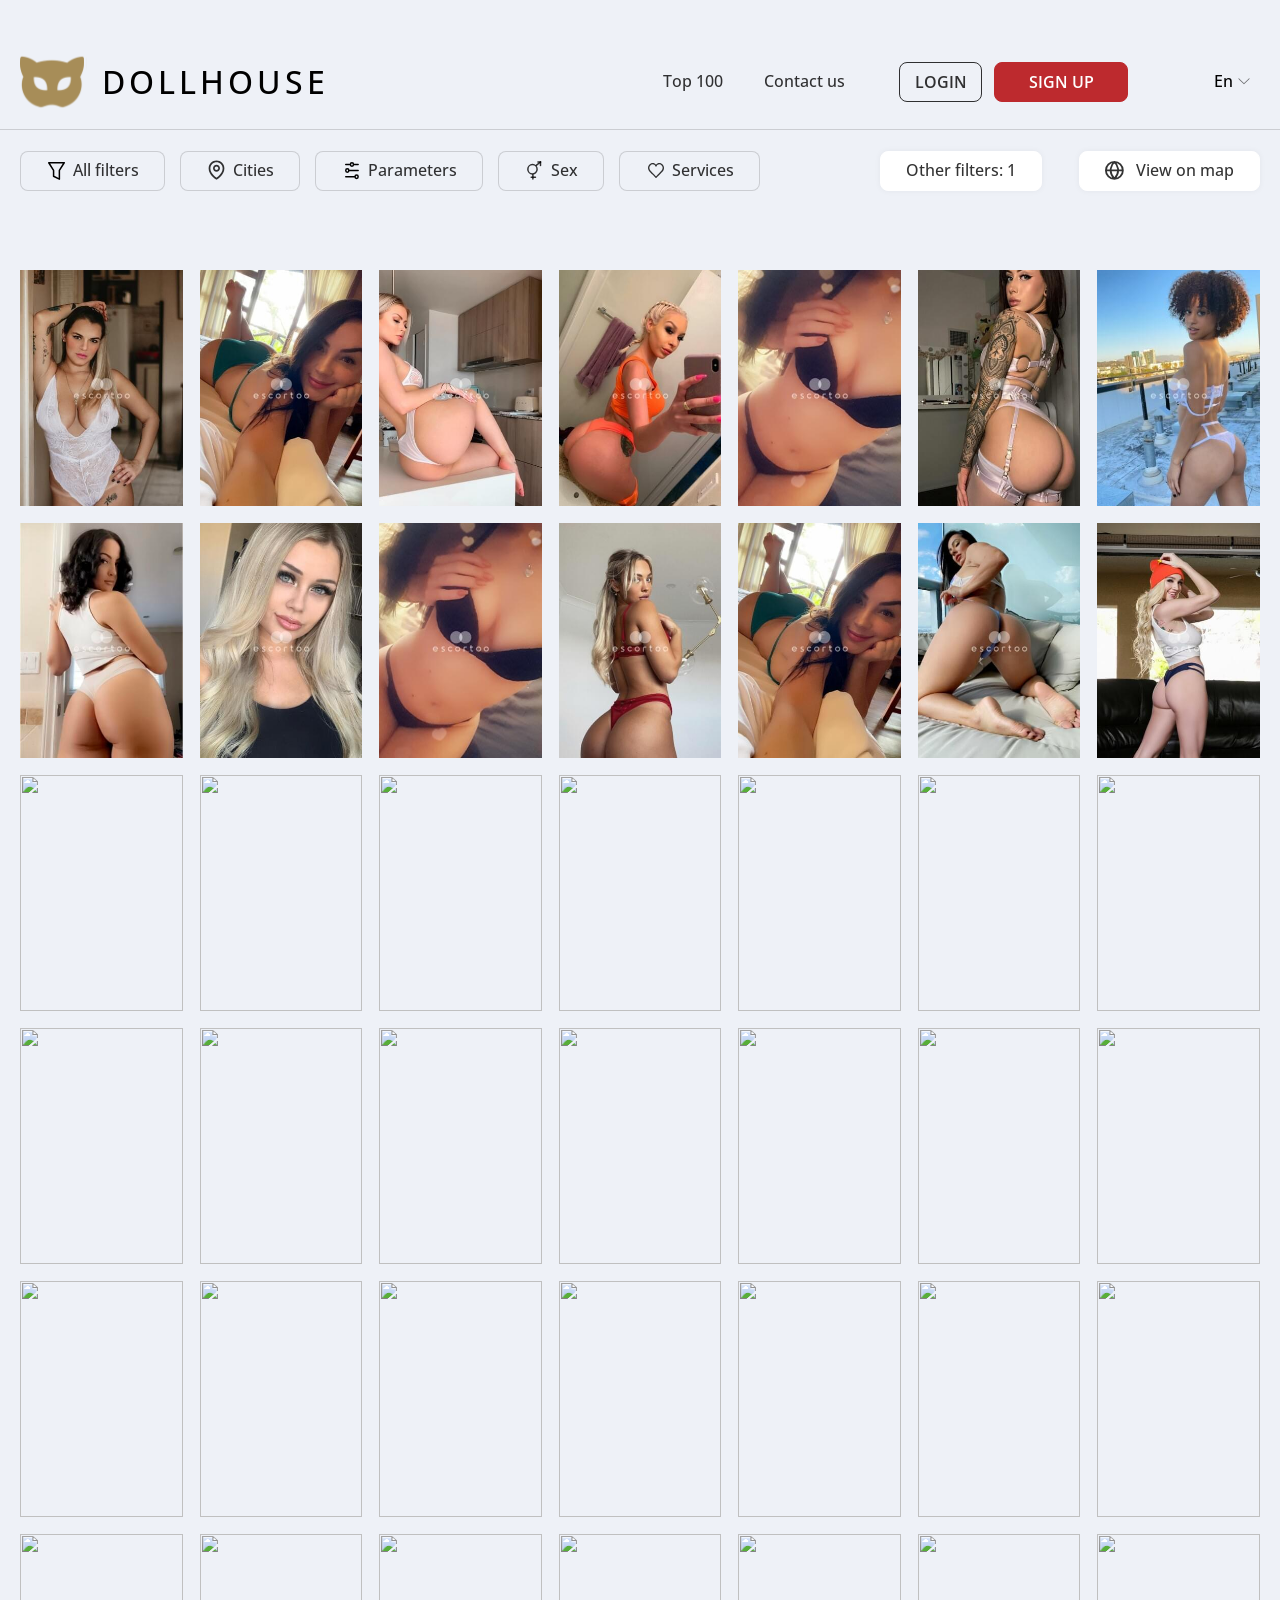
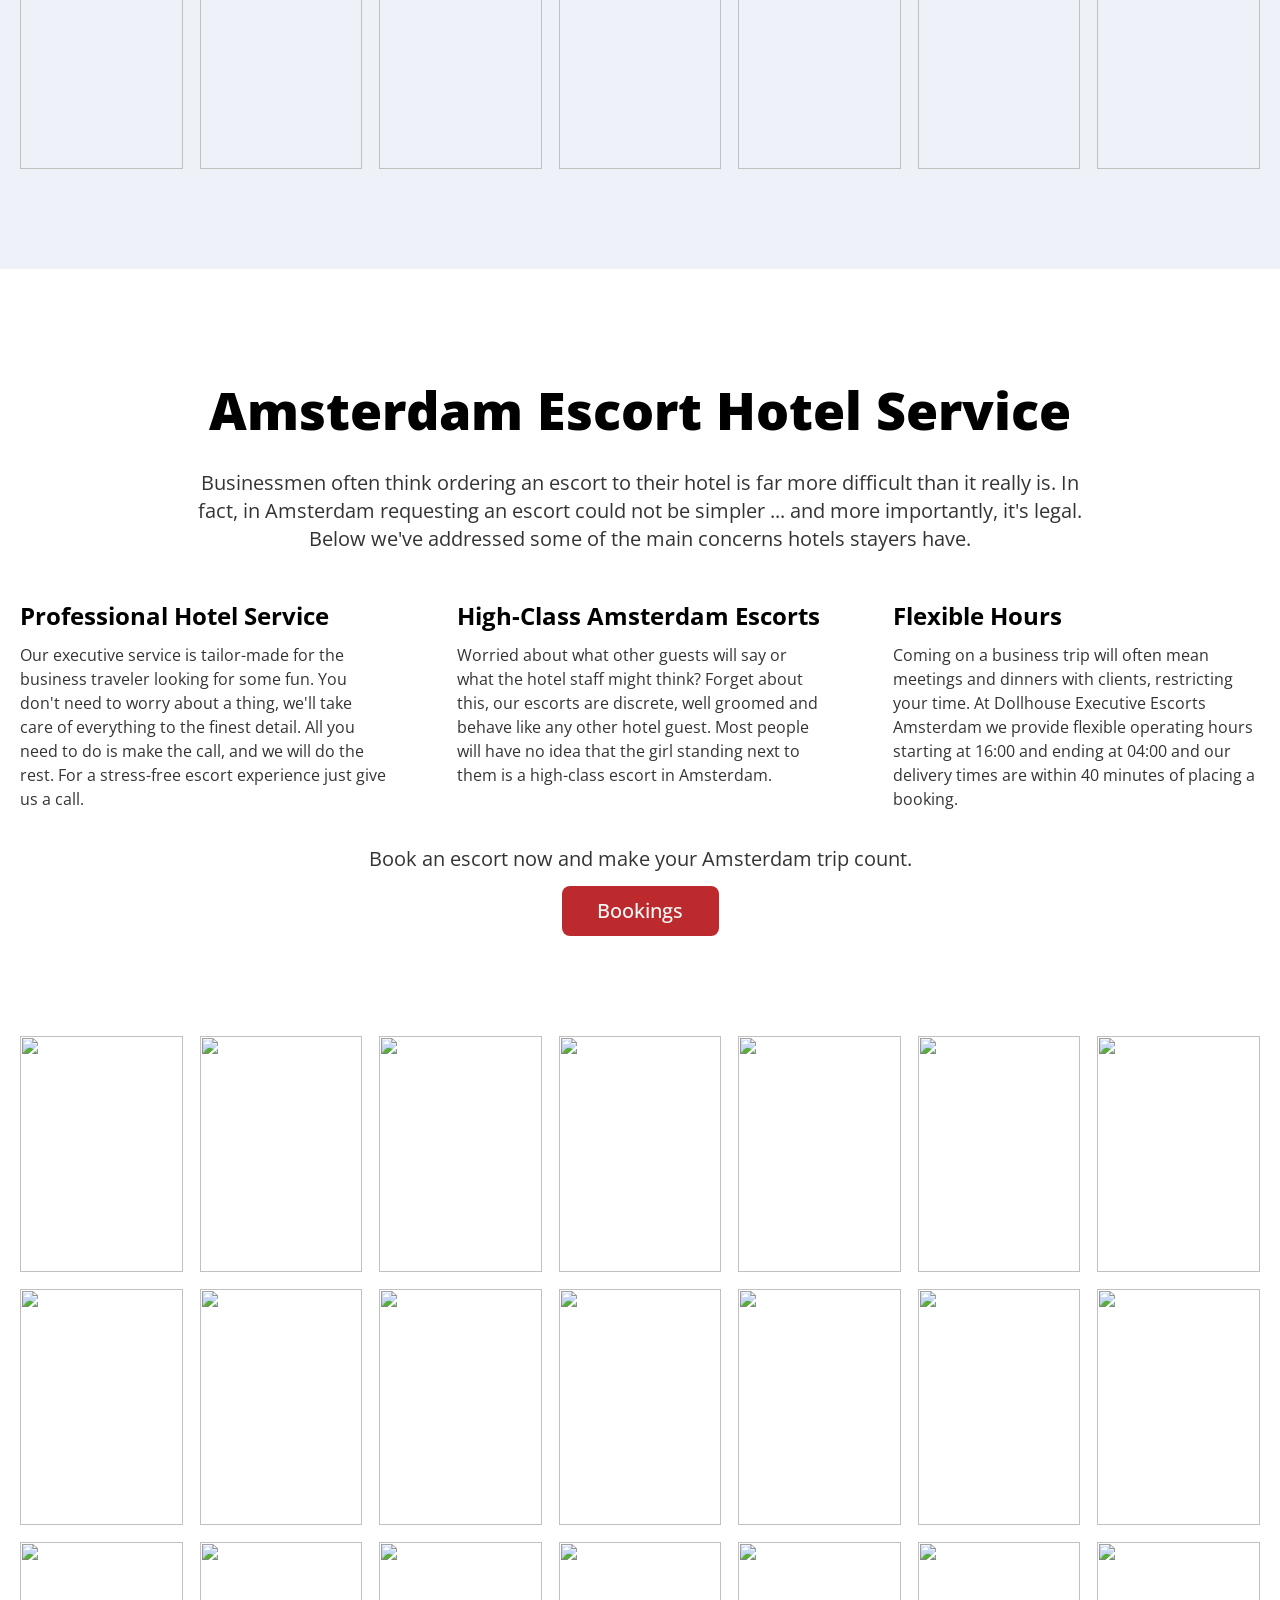
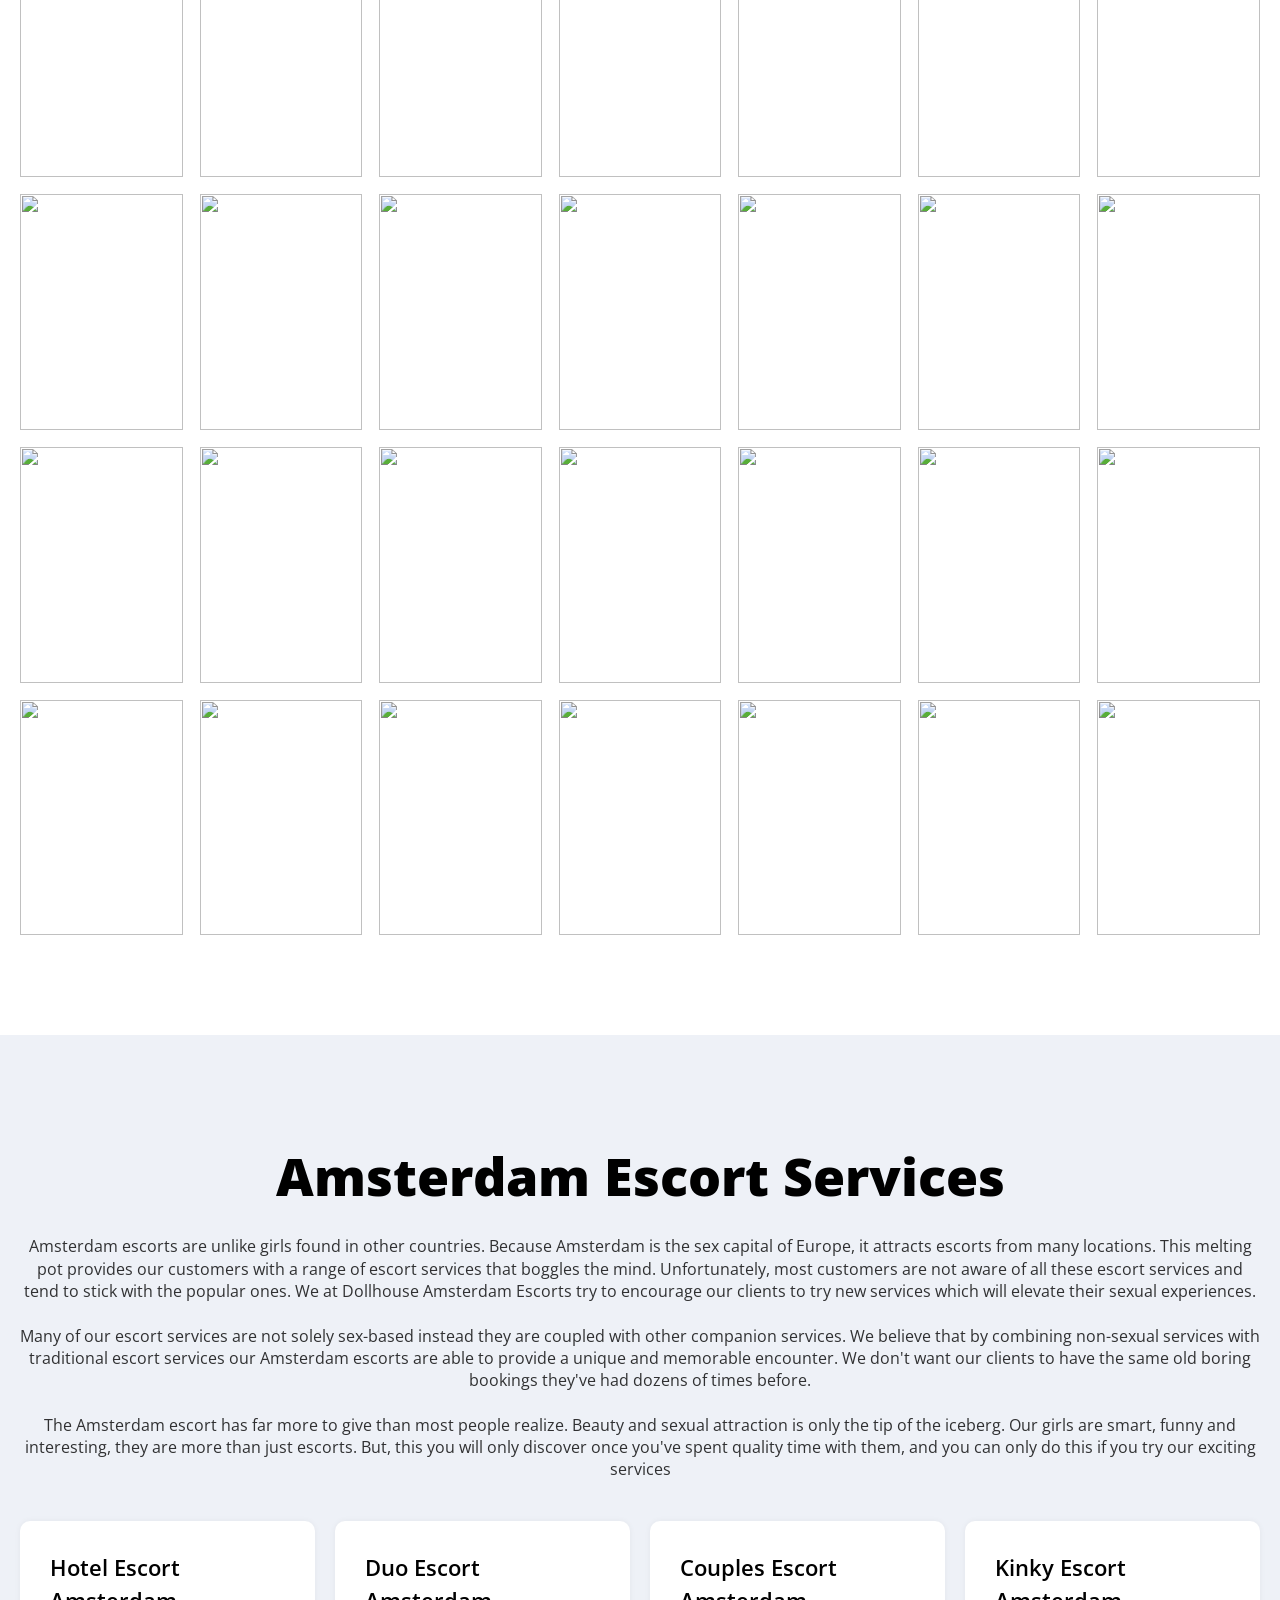
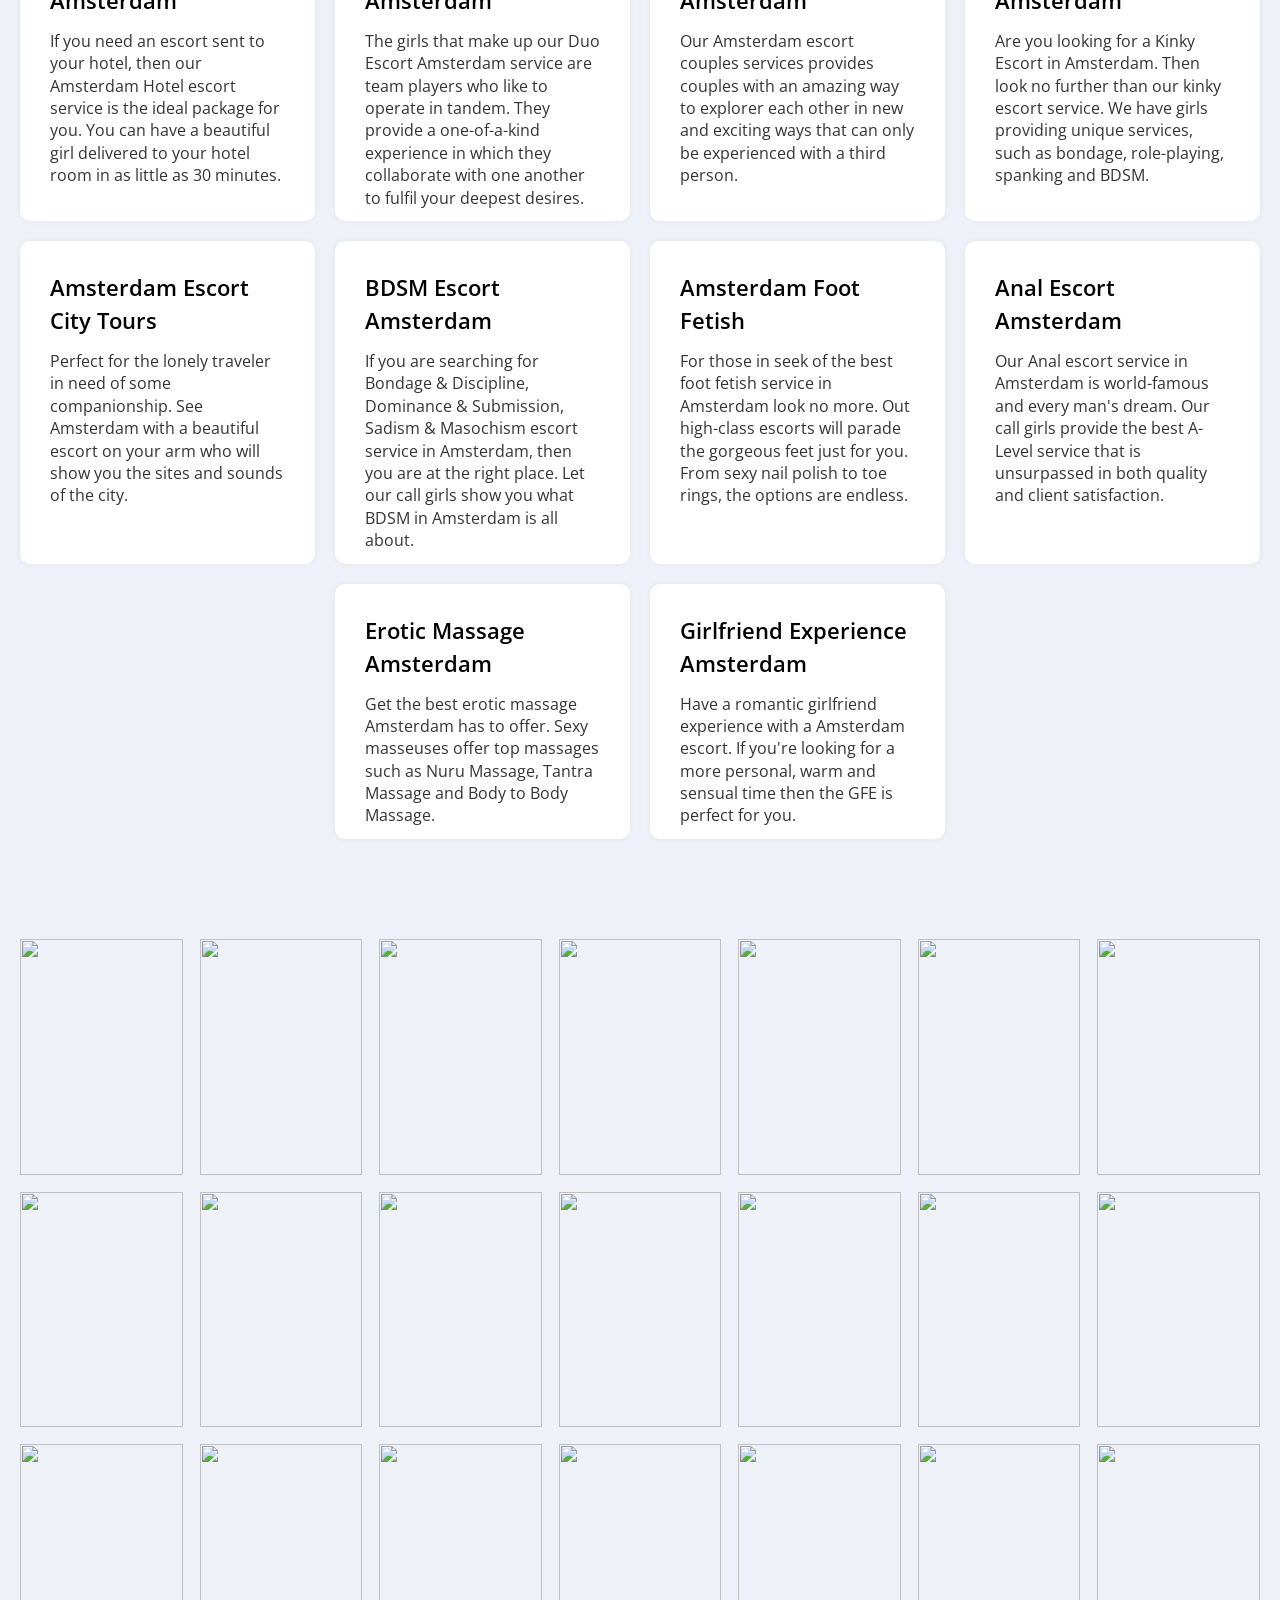
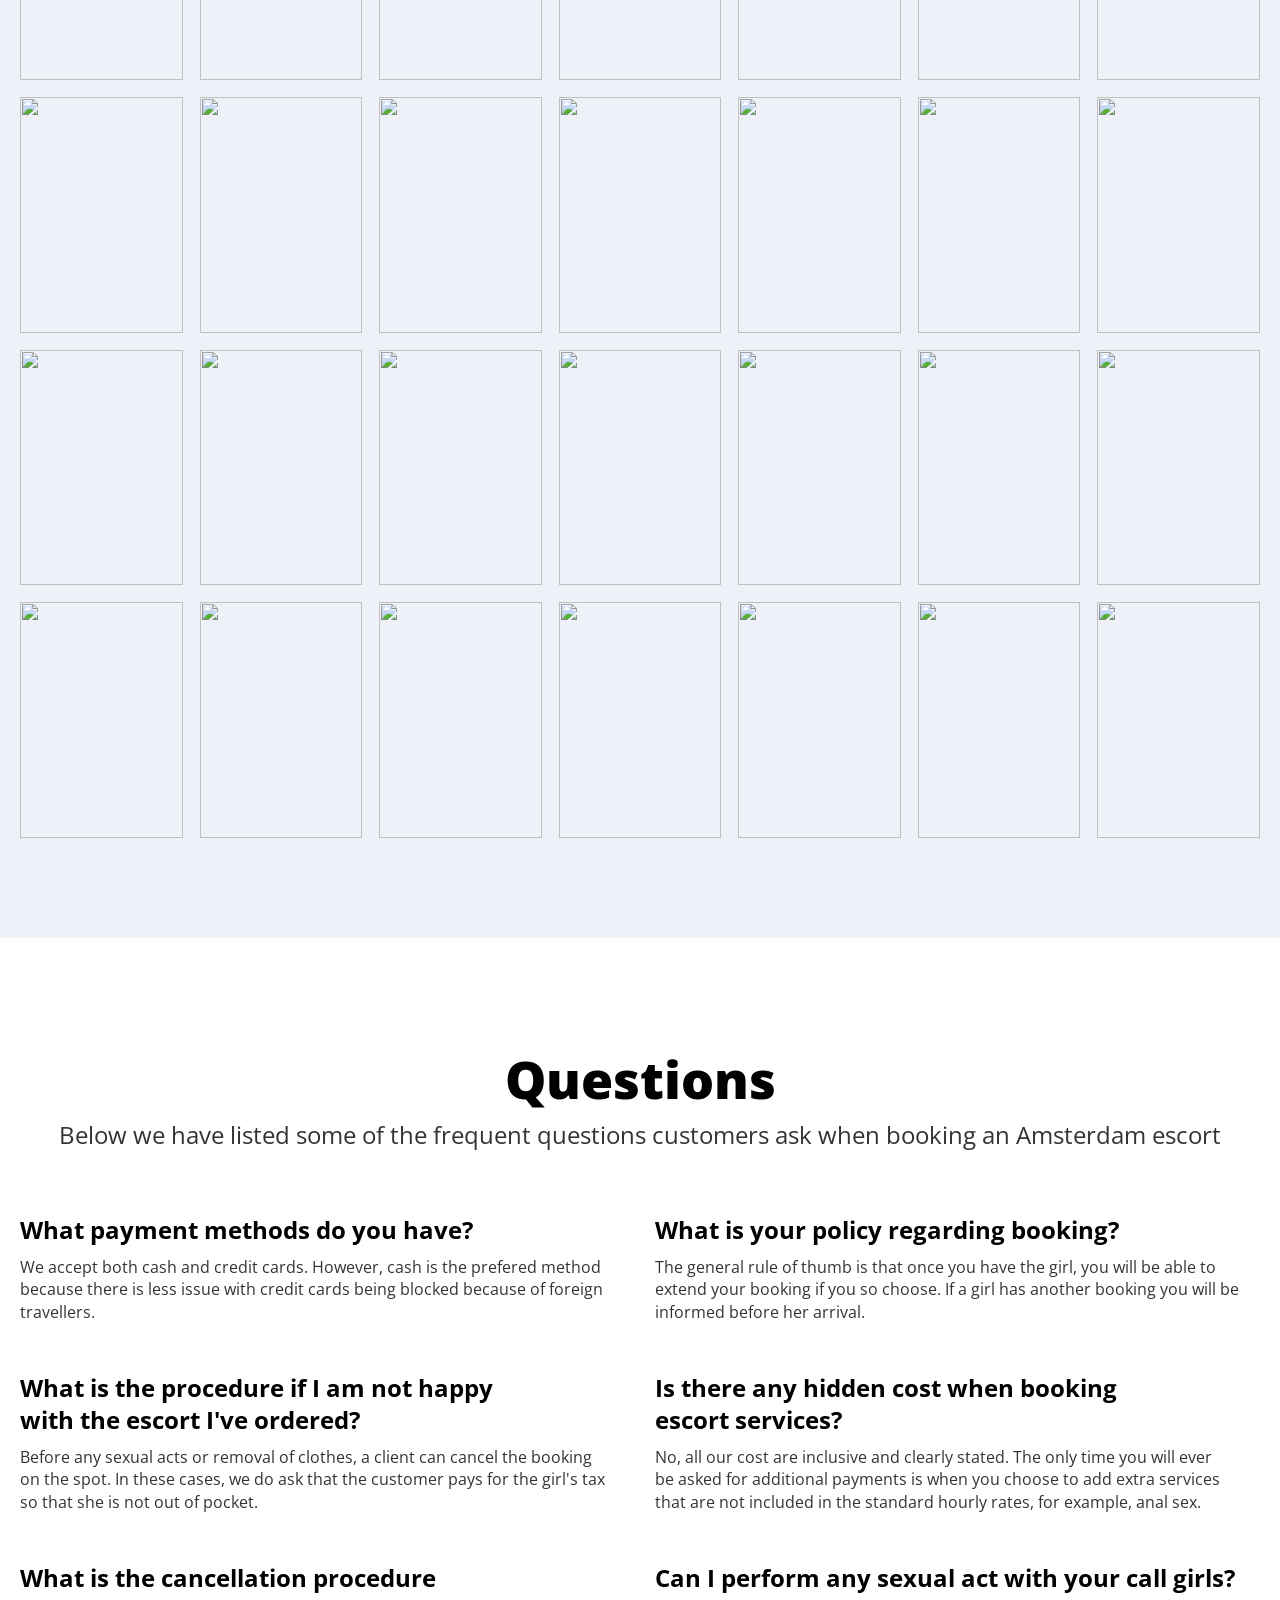
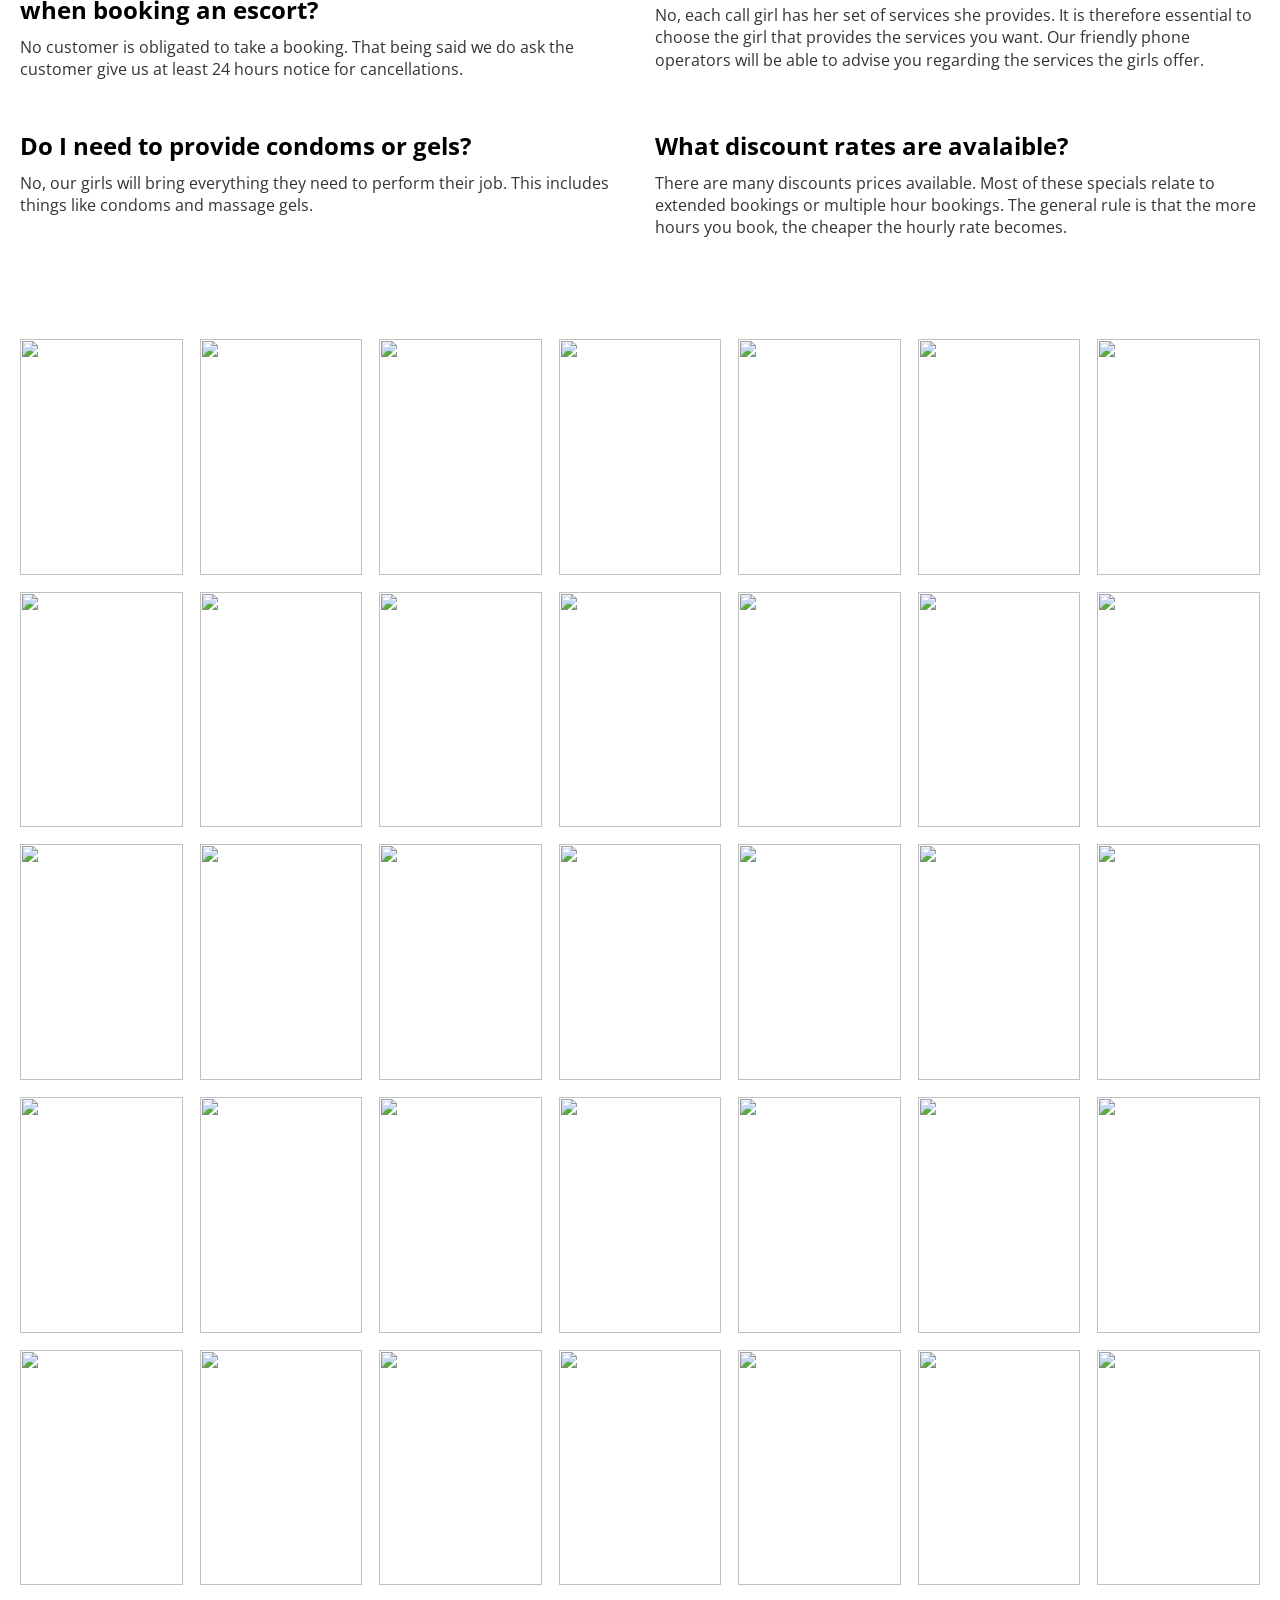
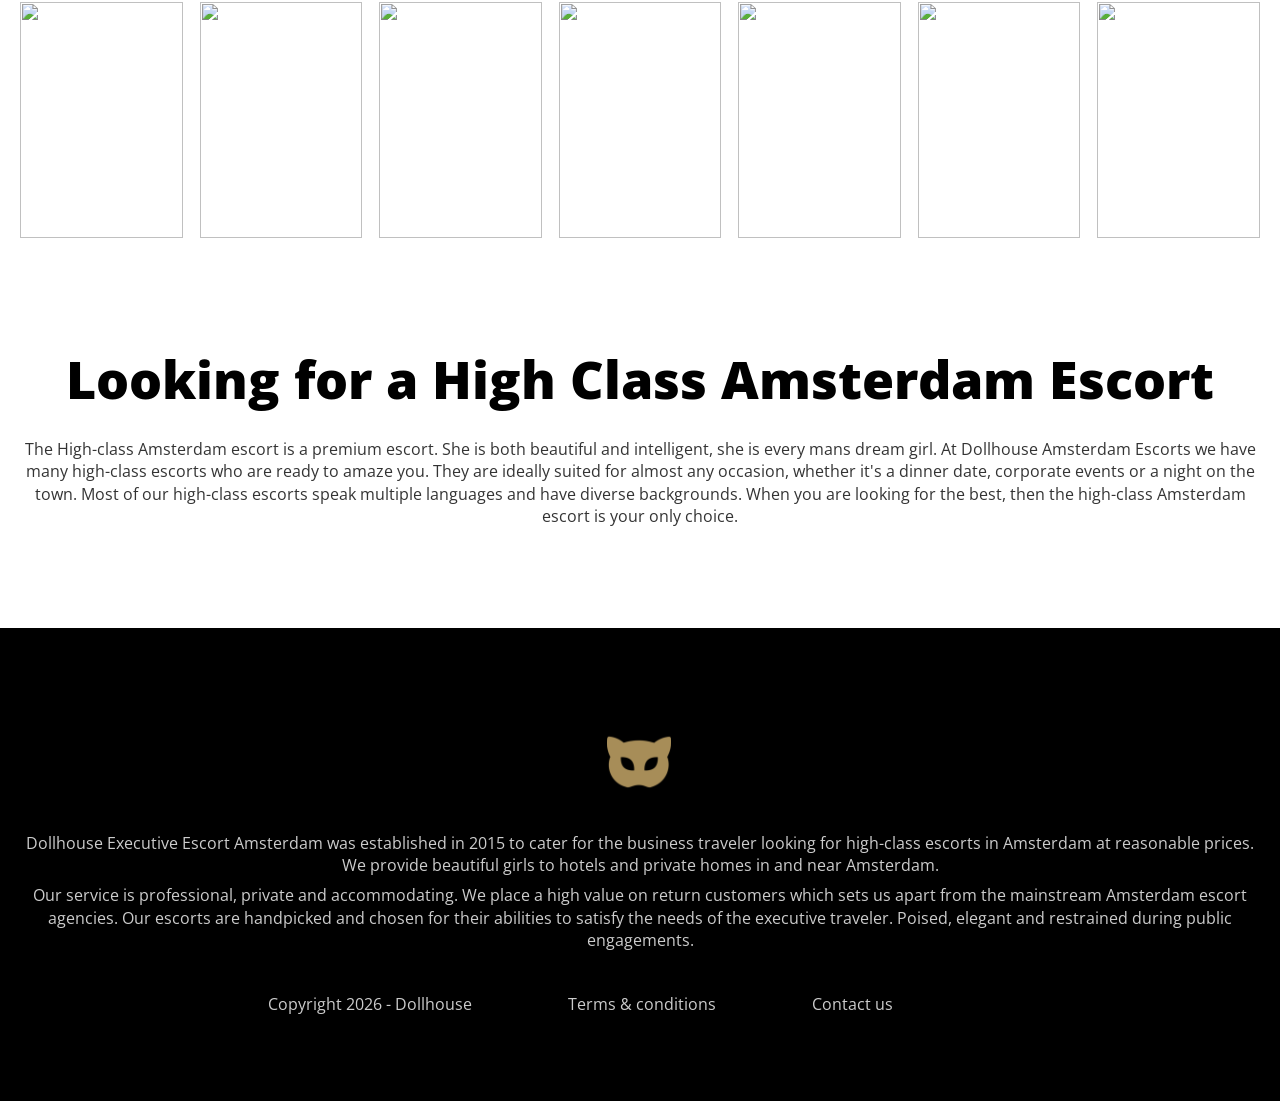
==== commit db96c89e: "Add files via upload" ====
--- a/index.html
+++ b/index.html
@@ -4,8 +4,10 @@
    <meta charset="UTF-8">
    <meta http-equiv="X-UA-Compatible" content="IE=edge">
    <meta name="viewport" content="width=device-width, initial-scale=1.0">
-   <link rel="stylesheet" href="files/noUiSlider/nouislider.min.css?_v=20260630163956">
-   <link rel="stylesheet" href="css/style.min.css?_v=20260630163956">
+   <link rel="stylesheet" href="files/noUiSlider/nouislider.min.css?_v=20260703215302">
+   <link rel="stylesheet" href="files/swiper/css/swiper-bundle.min.css?_v=20260703215302">
+   <link rel="stylesheet" href="files/fancybox/fancybox.css?_v=20260703215302">
+   <link rel="stylesheet" href="css/style.min.css?_v=20260703215302">
    <!--<link rel="icon" type="image/svg+xml" href="favicon.svg">-->
    <title>Home - Doll House</title>
 </head>
@@ -1671,10 +1673,10 @@
 </footer>
 	</div>
 	
-   <script src="files/noUiSlider/nouislider.min.js?_v=20260630163956"></script>
-   <script src="files/noUiSlider/init.js?_v=20260630163956"></script>
-   <script src="js/script.min.js?_v=20260630163956"></script>
-   <script src="files/js/filters.js?_v=20260630163956"></script>
+   <script src="files/noUiSlider/nouislider.min.js?_v=20260703215302"></script>
+   <script src="files/noUiSlider/init.js?_v=20260703215302"></script>
+   <script src="js/script.min.js?_v=20260703215302"></script>
+   <script src="files/js/filters.js?_v=20260703215302"></script>
 
 </body>
 </html>
--- a/css/style.min.css
+++ b/css/style.min.css
@@ -1 +1 @@
-@charset "UTF-8";@font-face{font-family:"Open Sans";font-style:normal;font-weight:400;font-stretch:100%;font-display:swap;src:url(../files/fonts/OpenSans/400/cyrillic-ext.woff2) format("woff2");unicode-range:U+0460-052F,U+1C80-1C8A,U+20B4,U+2DE0-2DFF,U+A640-A69F,U+FE2E-FE2F}@font-face{font-family:"Open Sans";font-style:normal;font-weight:400;font-stretch:100%;font-display:swap;src:url(../files/fonts/OpenSans/400/cyrillic.woff2) format("woff2");unicode-range:U+0301,U+0400-045F,U+0490-0491,U+04B0-04B1,U+2116}@font-face{font-family:"Open Sans";font-style:normal;font-weight:400;font-stretch:100%;font-display:swap;src:url(../files/fonts/OpenSans/400/greek-ext.woff2) format("woff2");unicode-range:U+1F00-1FFF}@font-face{font-family:"Open Sans";font-style:normal;font-weight:400;font-stretch:100%;font-display:swap;src:url(../files/fonts/OpenSans/400/greek.woff2) format("woff2");unicode-range:U+0370-0377,U+037A-037F,U+0384-038A,U+038C,U+038E-03A1,U+03A3-03FF}@font-face{font-family:"Open Sans";font-style:normal;font-weight:400;font-stretch:100%;font-display:swap;src:url(../files/fonts/OpenSans/400/hebrew.woff2) format("woff2");unicode-range:U+0307-0308,U+0590-05FF,U+200C-2010,U+20AA,U+25CC,U+FB1D-FB4F}@font-face{font-family:"Open Sans";font-style:normal;font-weight:400;font-stretch:100%;font-display:swap;src:url(../files/fonts/OpenSans/400/math.woff2) format("woff2");unicode-range:U+0302-0303,U+0305,U+0307-0308,U+0310,U+0312,U+0315,U+031A,U+0326-0327,U+032C,U+032F-0330,U+0332-0333,U+0338,U+033A,U+0346,U+034D,U+0391-03A1,U+03A3-03A9,U+03B1-03C9,U+03D1,U+03D5-03D6,U+03F0-03F1,U+03F4-03F5,U+2016-2017,U+2034-2038,U+203C,U+2040,U+2043,U+2047,U+2050,U+2057,U+205F,U+2070-2071,U+2074-208E,U+2090-209C,U+20D0-20DC,U+20E1,U+20E5-20EF,U+2100-2112,U+2114-2115,U+2117-2121,U+2123-214F,U+2190,U+2192,U+2194-21AE,U+21B0-21E5,U+21F1-21F2,U+21F4-2211,U+2213-2214,U+2216-22FF,U+2308-230B,U+2310,U+2319,U+231C-2321,U+2336-237A,U+237C,U+2395,U+239B-23B7,U+23D0,U+23DC-23E1,U+2474-2475,U+25AF,U+25B3,U+25B7,U+25BD,U+25C1,U+25CA,U+25CC,U+25FB,U+266D-266F,U+27C0-27FF,U+2900-2AFF,U+2B0E-2B11,U+2B30-2B4C,U+2BFE,U+3030,U+FF5B,U+FF5D,U+1D400-1D7FF,U+1EE00-1EEFF}@font-face{font-family:"Open Sans";font-style:normal;font-weight:400;font-stretch:100%;font-display:swap;src:url(../files/fonts/OpenSans/400/symbols.woff2) format("woff2");unicode-range:U+0001-000C,U+000E-001F,U+007F-009F,U+20DD-20E0,U+20E2-20E4,U+2150-218F,U+2190,U+2192,U+2194-2199,U+21AF,U+21E6-21F0,U+21F3,U+2218-2219,U+2299,U+22C4-22C6,U+2300-243F,U+2440-244A,U+2460-24FF,U+25A0-27BF,U+2800-28FF,U+2921-2922,U+2981,U+29BF,U+29EB,U+2B00-2BFF,U+4DC0-4DFF,U+FFF9-FFFB,U+10140-1018E,U+10190-1019C,U+101A0,U+101D0-101FD,U+102E0-102FB,U+10E60-10E7E,U+1D2C0-1D2D3,U+1D2E0-1D37F,U+1F000-1F0FF,U+1F100-1F1AD,U+1F1E6-1F1FF,U+1F30D-1F30F,U+1F315,U+1F31C,U+1F31E,U+1F320-1F32C,U+1F336,U+1F378,U+1F37D,U+1F382,U+1F393-1F39F,U+1F3A7-1F3A8,U+1F3AC-1F3AF,U+1F3C2,U+1F3C4-1F3C6,U+1F3CA-1F3CE,U+1F3D4-1F3E0,U+1F3ED,U+1F3F1-1F3F3,U+1F3F5-1F3F7,U+1F408,U+1F415,U+1F41F,U+1F426,U+1F43F,U+1F441-1F442,U+1F444,U+1F446-1F449,U+1F44C-1F44E,U+1F453,U+1F46A,U+1F47D,U+1F4A3,U+1F4B0,U+1F4B3,U+1F4B9,U+1F4BB,U+1F4BF,U+1F4C8-1F4CB,U+1F4D6,U+1F4DA,U+1F4DF,U+1F4E3-1F4E6,U+1F4EA-1F4ED,U+1F4F7,U+1F4F9-1F4FB,U+1F4FD-1F4FE,U+1F503,U+1F507-1F50B,U+1F50D,U+1F512-1F513,U+1F53E-1F54A,U+1F54F-1F5FA,U+1F610,U+1F650-1F67F,U+1F687,U+1F68D,U+1F691,U+1F694,U+1F698,U+1F6AD,U+1F6B2,U+1F6B9-1F6BA,U+1F6BC,U+1F6C6-1F6CF,U+1F6D3-1F6D7,U+1F6E0-1F6EA,U+1F6F0-1F6F3,U+1F6F7-1F6FC,U+1F700-1F7FF,U+1F800-1F80B,U+1F810-1F847,U+1F850-1F859,U+1F860-1F887,U+1F890-1F8AD,U+1F8B0-1F8BB,U+1F8C0-1F8C1,U+1F900-1F90B,U+1F93B,U+1F946,U+1F984,U+1F996,U+1F9E9,U+1FA00-1FA6F,U+1FA70-1FA7C,U+1FA80-1FA89,U+1FA8F-1FAC6,U+1FACE-1FADC,U+1FADF-1FAE9,U+1FAF0-1FAF8,U+1FB00-1FBFF}@font-face{font-family:"Open Sans";font-style:normal;font-weight:400;font-stretch:100%;font-display:swap;src:url(../files/fonts/OpenSans/400/vietnamese.woff2) format("woff2");unicode-range:U+0102-0103,U+0110-0111,U+0128-0129,U+0168-0169,U+01A0-01A1,U+01AF-01B0,U+0300-0301,U+0303-0304,U+0308-0309,U+0323,U+0329,U+1EA0-1EF9,U+20AB}@font-face{font-family:"Open Sans";font-style:normal;font-weight:400;font-stretch:100%;font-display:swap;src:url(../files/fonts/OpenSans/400/latin-ext.woff2) format("woff2");unicode-range:U+0100-02BA,U+02BD-02C5,U+02C7-02CC,U+02CE-02D7,U+02DD-02FF,U+0304,U+0308,U+0329,U+1D00-1DBF,U+1E00-1E9F,U+1EF2-1EFF,U+2020,U+20A0-20AB,U+20AD-20C0,U+2113,U+2C60-2C7F,U+A720-A7FF}@font-face{font-family:"Open Sans";font-style:normal;font-weight:400;font-stretch:100%;font-display:swap;src:url(../files/fonts/OpenSans/400/latin.woff2) format("woff2");unicode-range:U+0000-00FF,U+0131,U+0152-0153,U+02BB-02BC,U+02C6,U+02DA,U+02DC,U+0304,U+0308,U+0329,U+2000-206F,U+20AC,U+2122,U+2191,U+2193,U+2212,U+2215,U+FEFF,U+FFFD}@font-face{font-family:"Open Sans";font-style:normal;font-weight:500;font-stretch:100%;font-display:swap;src:url(../files/fonts/OpenSans/500/cyrillic-ext.woff2) format("woff2");unicode-range:U+0460-052F,U+1C80-1C8A,U+20B4,U+2DE0-2DFF,U+A640-A69F,U+FE2E-FE2F}@font-face{font-family:"Open Sans";font-style:normal;font-weight:500;font-stretch:100%;font-display:swap;src:url(../files/fonts/OpenSans/500/cyrillic.woff2) format("woff2");unicode-range:U+0301,U+0400-045F,U+0490-0491,U+04B0-04B1,U+2116}@font-face{font-family:"Open Sans";font-style:normal;font-weight:500;font-stretch:100%;font-display:swap;src:url(../files/fonts/OpenSans/500/greek-ext.woff2) format("woff2");unicode-range:U+1F00-1FFF}@font-face{font-family:"Open Sans";font-style:normal;font-weight:500;font-stretch:100%;font-display:swap;src:url(../files/fonts/OpenSans/500/greek.woff2) format("woff2");unicode-range:U+0370-0377,U+037A-037F,U+0384-038A,U+038C,U+038E-03A1,U+03A3-03FF}@font-face{font-family:"Open Sans";font-style:normal;font-weight:500;font-stretch:100%;font-display:swap;src:url(../files/fonts/OpenSans/500/hebrew.woff2) format("woff2");unicode-range:U+0307-0308,U+0590-05FF,U+200C-2010,U+20AA,U+25CC,U+FB1D-FB4F}@font-face{font-family:"Open Sans";font-style:normal;font-weight:500;font-stretch:100%;font-display:swap;src:url(../files/fonts/OpenSans/500/math.woff2) format("woff2");unicode-range:U+0302-0303,U+0305,U+0307-0308,U+0310,U+0312,U+0315,U+031A,U+0326-0327,U+032C,U+032F-0330,U+0332-0333,U+0338,U+033A,U+0346,U+034D,U+0391-03A1,U+03A3-03A9,U+03B1-03C9,U+03D1,U+03D5-03D6,U+03F0-03F1,U+03F4-03F5,U+2016-2017,U+2034-2038,U+203C,U+2040,U+2043,U+2047,U+2050,U+2057,U+205F,U+2070-2071,U+2074-208E,U+2090-209C,U+20D0-20DC,U+20E1,U+20E5-20EF,U+2100-2112,U+2114-2115,U+2117-2121,U+2123-214F,U+2190,U+2192,U+2194-21AE,U+21B0-21E5,U+21F1-21F2,U+21F4-2211,U+2213-2214,U+2216-22FF,U+2308-230B,U+2310,U+2319,U+231C-2321,U+2336-237A,U+237C,U+2395,U+239B-23B7,U+23D0,U+23DC-23E1,U+2474-2475,U+25AF,U+25B3,U+25B7,U+25BD,U+25C1,U+25CA,U+25CC,U+25FB,U+266D-266F,U+27C0-27FF,U+2900-2AFF,U+2B0E-2B11,U+2B30-2B4C,U+2BFE,U+3030,U+FF5B,U+FF5D,U+1D400-1D7FF,U+1EE00-1EEFF}@font-face{font-family:"Open Sans";font-style:normal;font-weight:500;font-stretch:100%;font-display:swap;src:url(../files/fonts/OpenSans/500/symbols.woff2) format("woff2");unicode-range:U+0001-000C,U+000E-001F,U+007F-009F,U+20DD-20E0,U+20E2-20E4,U+2150-218F,U+2190,U+2192,U+2194-2199,U+21AF,U+21E6-21F0,U+21F3,U+2218-2219,U+2299,U+22C4-22C6,U+2300-243F,U+2440-244A,U+2460-24FF,U+25A0-27BF,U+2800-28FF,U+2921-2922,U+2981,U+29BF,U+29EB,U+2B00-2BFF,U+4DC0-4DFF,U+FFF9-FFFB,U+10140-1018E,U+10190-1019C,U+101A0,U+101D0-101FD,U+102E0-102FB,U+10E60-10E7E,U+1D2C0-1D2D3,U+1D2E0-1D37F,U+1F000-1F0FF,U+1F100-1F1AD,U+1F1E6-1F1FF,U+1F30D-1F30F,U+1F315,U+1F31C,U+1F31E,U+1F320-1F32C,U+1F336,U+1F378,U+1F37D,U+1F382,U+1F393-1F39F,U+1F3A7-1F3A8,U+1F3AC-1F3AF,U+1F3C2,U+1F3C4-1F3C6,U+1F3CA-1F3CE,U+1F3D4-1F3E0,U+1F3ED,U+1F3F1-1F3F3,U+1F3F5-1F3F7,U+1F408,U+1F415,U+1F41F,U+1F426,U+1F43F,U+1F441-1F442,U+1F444,U+1F446-1F449,U+1F44C-1F44E,U+1F453,U+1F46A,U+1F47D,U+1F4A3,U+1F4B0,U+1F4B3,U+1F4B9,U+1F4BB,U+1F4BF,U+1F4C8-1F4CB,U+1F4D6,U+1F4DA,U+1F4DF,U+1F4E3-1F4E6,U+1F4EA-1F4ED,U+1F4F7,U+1F4F9-1F4FB,U+1F4FD-1F4FE,U+1F503,U+1F507-1F50B,U+1F50D,U+1F512-1F513,U+1F53E-1F54A,U+1F54F-1F5FA,U+1F610,U+1F650-1F67F,U+1F687,U+1F68D,U+1F691,U+1F694,U+1F698,U+1F6AD,U+1F6B2,U+1F6B9-1F6BA,U+1F6BC,U+1F6C6-1F6CF,U+1F6D3-1F6D7,U+1F6E0-1F6EA,U+1F6F0-1F6F3,U+1F6F7-1F6FC,U+1F700-1F7FF,U+1F800-1F80B,U+1F810-1F847,U+1F850-1F859,U+1F860-1F887,U+1F890-1F8AD,U+1F8B0-1F8BB,U+1F8C0-1F8C1,U+1F900-1F90B,U+1F93B,U+1F946,U+1F984,U+1F996,U+1F9E9,U+1FA00-1FA6F,U+1FA70-1FA7C,U+1FA80-1FA89,U+1FA8F-1FAC6,U+1FACE-1FADC,U+1FADF-1FAE9,U+1FAF0-1FAF8,U+1FB00-1FBFF}@font-face{font-family:"Open Sans";font-style:normal;font-weight:500;font-stretch:100%;font-display:swap;src:url(../files/fonts/OpenSans/500/vietnamese.woff2) format("woff2");unicode-range:U+0102-0103,U+0110-0111,U+0128-0129,U+0168-0169,U+01A0-01A1,U+01AF-01B0,U+0300-0301,U+0303-0304,U+0308-0309,U+0323,U+0329,U+1EA0-1EF9,U+20AB}@font-face{font-family:"Open Sans";font-style:normal;font-weight:500;font-stretch:100%;font-display:swap;src:url(../files/fonts/OpenSans/500/latin-ext.woff2) format("woff2");unicode-range:U+0100-02BA,U+02BD-02C5,U+02C7-02CC,U+02CE-02D7,U+02DD-02FF,U+0304,U+0308,U+0329,U+1D00-1DBF,U+1E00-1E9F,U+1EF2-1EFF,U+2020,U+20A0-20AB,U+20AD-20C0,U+2113,U+2C60-2C7F,U+A720-A7FF}@font-face{font-family:"Open Sans";font-style:normal;font-weight:500;font-stretch:100%;font-display:swap;src:url(../files/fonts/OpenSans/500/latin.woff2) format("woff2");unicode-range:U+0000-00FF,U+0131,U+0152-0153,U+02BB-02BC,U+02C6,U+02DA,U+02DC,U+0304,U+0308,U+0329,U+2000-206F,U+20AC,U+2122,U+2191,U+2193,U+2212,U+2215,U+FEFF,U+FFFD}@font-face{font-family:"Open Sans";font-style:normal;font-weight:600;font-stretch:100%;font-display:swap;src:url(../files/fonts/OpenSans/600/cyrillic-ext.woff2) format("woff2");unicode-range:U+0460-052F,U+1C80-1C8A,U+20B4,U+2DE0-2DFF,U+A640-A69F,U+FE2E-FE2F}@font-face{font-family:"Open Sans";font-style:normal;font-weight:600;font-stretch:100%;font-display:swap;src:url(../files/fonts/OpenSans/600/cyrillic.woff2) format("woff2");unicode-range:U+0301,U+0400-045F,U+0490-0491,U+04B0-04B1,U+2116}@font-face{font-family:"Open Sans";font-style:normal;font-weight:600;font-stretch:100%;font-display:swap;src:url(../files/fonts/OpenSans/600/greek-ext.woff2) format("woff2");unicode-range:U+1F00-1FFF}@font-face{font-family:"Open Sans";font-style:normal;font-weight:600;font-stretch:100%;font-display:swap;src:url(../files/fonts/OpenSans/600/greek.woff2) format("woff2");unicode-range:U+0370-0377,U+037A-037F,U+0384-038A,U+038C,U+038E-03A1,U+03A3-03FF}@font-face{font-family:"Open Sans";font-style:normal;font-weight:600;font-stretch:100%;font-display:swap;src:url(../files/fonts/OpenSans/600/hebrew.woff2) format("woff2");unicode-range:U+0307-0308,U+0590-05FF,U+200C-2010,U+20AA,U+25CC,U+FB1D-FB4F}@font-face{font-family:"Open Sans";font-style:normal;font-weight:600;font-stretch:100%;font-display:swap;src:url(../files/fonts/OpenSans/600/math.woff2) format("woff2");unicode-range:U+0302-0303,U+0305,U+0307-0308,U+0310,U+0312,U+0315,U+031A,U+0326-0327,U+032C,U+032F-0330,U+0332-0333,U+0338,U+033A,U+0346,U+034D,U+0391-03A1,U+03A3-03A9,U+03B1-03C9,U+03D1,U+03D5-03D6,U+03F0-03F1,U+03F4-03F5,U+2016-2017,U+2034-2038,U+203C,U+2040,U+2043,U+2047,U+2050,U+2057,U+205F,U+2070-2071,U+2074-208E,U+2090-209C,U+20D0-20DC,U+20E1,U+20E5-20EF,U+2100-2112,U+2114-2115,U+2117-2121,U+2123-214F,U+2190,U+2192,U+2194-21AE,U+21B0-21E5,U+21F1-21F2,U+21F4-2211,U+2213-2214,U+2216-22FF,U+2308-230B,U+2310,U+2319,U+231C-2321,U+2336-237A,U+237C,U+2395,U+239B-23B7,U+23D0,U+23DC-23E1,U+2474-2475,U+25AF,U+25B3,U+25B7,U+25BD,U+25C1,U+25CA,U+25CC,U+25FB,U+266D-266F,U+27C0-27FF,U+2900-2AFF,U+2B0E-2B11,U+2B30-2B4C,U+2BFE,U+3030,U+FF5B,U+FF5D,U+1D400-1D7FF,U+1EE00-1EEFF}@font-face{font-family:"Open Sans";font-style:normal;font-weight:600;font-stretch:100%;font-display:swap;src:url(../files/fonts/OpenSans/600/symbols.woff2) format("woff2");unicode-range:U+0001-000C,U+000E-001F,U+007F-009F,U+20DD-20E0,U+20E2-20E4,U+2150-218F,U+2190,U+2192,U+2194-2199,U+21AF,U+21E6-21F0,U+21F3,U+2218-2219,U+2299,U+22C4-22C6,U+2300-243F,U+2440-244A,U+2460-24FF,U+25A0-27BF,U+2800-28FF,U+2921-2922,U+2981,U+29BF,U+29EB,U+2B00-2BFF,U+4DC0-4DFF,U+FFF9-FFFB,U+10140-1018E,U+10190-1019C,U+101A0,U+101D0-101FD,U+102E0-102FB,U+10E60-10E7E,U+1D2C0-1D2D3,U+1D2E0-1D37F,U+1F000-1F0FF,U+1F100-1F1AD,U+1F1E6-1F1FF,U+1F30D-1F30F,U+1F315,U+1F31C,U+1F31E,U+1F320-1F32C,U+1F336,U+1F378,U+1F37D,U+1F382,U+1F393-1F39F,U+1F3A7-1F3A8,U+1F3AC-1F3AF,U+1F3C2,U+1F3C4-1F3C6,U+1F3CA-1F3CE,U+1F3D4-1F3E0,U+1F3ED,U+1F3F1-1F3F3,U+1F3F5-1F3F7,U+1F408,U+1F415,U+1F41F,U+1F426,U+1F43F,U+1F441-1F442,U+1F444,U+1F446-1F449,U+1F44C-1F44E,U+1F453,U+1F46A,U+1F47D,U+1F4A3,U+1F4B0,U+1F4B3,U+1F4B9,U+1F4BB,U+1F4BF,U+1F4C8-1F4CB,U+1F4D6,U+1F4DA,U+1F4DF,U+1F4E3-1F4E6,U+1F4EA-1F4ED,U+1F4F7,U+1F4F9-1F4FB,U+1F4FD-1F4FE,U+1F503,U+1F507-1F50B,U+1F50D,U+1F512-1F513,U+1F53E-1F54A,U+1F54F-1F5FA,U+1F610,U+1F650-1F67F,U+1F687,U+1F68D,U+1F691,U+1F694,U+1F698,U+1F6AD,U+1F6B2,U+1F6B9-1F6BA,U+1F6BC,U+1F6C6-1F6CF,U+1F6D3-1F6D7,U+1F6E0-1F6EA,U+1F6F0-1F6F3,U+1F6F7-1F6FC,U+1F700-1F7FF,U+1F800-1F80B,U+1F810-1F847,U+1F850-1F859,U+1F860-1F887,U+1F890-1F8AD,U+1F8B0-1F8BB,U+1F8C0-1F8C1,U+1F900-1F90B,U+1F93B,U+1F946,U+1F984,U+1F996,U+1F9E9,U+1FA00-1FA6F,U+1FA70-1FA7C,U+1FA80-1FA89,U+1FA8F-1FAC6,U+1FACE-1FADC,U+1FADF-1FAE9,U+1FAF0-1FAF8,U+1FB00-1FBFF}@font-face{font-family:"Open Sans";font-style:normal;font-weight:600;font-stretch:100%;font-display:swap;src:url(../files/fonts/OpenSans/600/vietnamese.woff2) format("woff2");unicode-range:U+0102-0103,U+0110-0111,U+0128-0129,U+0168-0169,U+01A0-01A1,U+01AF-01B0,U+0300-0301,U+0303-0304,U+0308-0309,U+0323,U+0329,U+1EA0-1EF9,U+20AB}@font-face{font-family:"Open Sans";font-style:normal;font-weight:600;font-stretch:100%;font-display:swap;src:url(../files/fonts/OpenSans/600/latin-ext.woff2) format("woff2");unicode-range:U+0100-02BA,U+02BD-02C5,U+02C7-02CC,U+02CE-02D7,U+02DD-02FF,U+0304,U+0308,U+0329,U+1D00-1DBF,U+1E00-1E9F,U+1EF2-1EFF,U+2020,U+20A0-20AB,U+20AD-20C0,U+2113,U+2C60-2C7F,U+A720-A7FF}@font-face{font-family:"Open Sans";font-style:normal;font-weight:600;font-stretch:100%;font-display:swap;src:url(../files/fonts/OpenSans/600/latin.woff2) format("woff2");unicode-range:U+0000-00FF,U+0131,U+0152-0153,U+02BB-02BC,U+02C6,U+02DA,U+02DC,U+0304,U+0308,U+0329,U+2000-206F,U+20AC,U+2122,U+2191,U+2193,U+2212,U+2215,U+FEFF,U+FFFD}@font-face{font-family:"Open Sans";font-style:normal;font-weight:700;font-stretch:100%;font-display:swap;src:url(../files/fonts/OpenSans/700/cyrillic-ext.woff2) format("woff2");unicode-range:U+0460-052F,U+1C80-1C8A,U+20B4,U+2DE0-2DFF,U+A640-A69F,U+FE2E-FE2F}@font-face{font-family:"Open Sans";font-style:normal;font-weight:700;font-stretch:100%;font-display:swap;src:url(../files/fonts/OpenSans/700/cyrillic.woff2) format("woff2");unicode-range:U+0301,U+0400-045F,U+0490-0491,U+04B0-04B1,U+2116}@font-face{font-family:"Open Sans";font-style:normal;font-weight:700;font-stretch:100%;font-display:swap;src:url(../files/fonts/OpenSans/700/greek-ext.woff2) format("woff2");unicode-range:U+1F00-1FFF}@font-face{font-family:"Open Sans";font-style:normal;font-weight:700;font-stretch:100%;font-display:swap;src:url(../files/fonts/OpenSans/700/greek.woff2) format("woff2");unicode-range:U+0370-0377,U+037A-037F,U+0384-038A,U+038C,U+038E-03A1,U+03A3-03FF}@font-face{font-family:"Open Sans";font-style:normal;font-weight:700;font-stretch:100%;font-display:swap;src:url(../files/fonts/OpenSans/700/hebrew.woff2) format("woff2");unicode-range:U+0307-0308,U+0590-05FF,U+200C-2010,U+20AA,U+25CC,U+FB1D-FB4F}@font-face{font-family:"Open Sans";font-style:normal;font-weight:700;font-stretch:100%;font-display:swap;src:url(../files/fonts/OpenSans/700/math.woff2) format("woff2");unicode-range:U+0302-0303,U+0305,U+0307-0308,U+0310,U+0312,U+0315,U+031A,U+0326-0327,U+032C,U+032F-0330,U+0332-0333,U+0338,U+033A,U+0346,U+034D,U+0391-03A1,U+03A3-03A9,U+03B1-03C9,U+03D1,U+03D5-03D6,U+03F0-03F1,U+03F4-03F5,U+2016-2017,U+2034-2038,U+203C,U+2040,U+2043,U+2047,U+2050,U+2057,U+205F,U+2070-2071,U+2074-208E,U+2090-209C,U+20D0-20DC,U+20E1,U+20E5-20EF,U+2100-2112,U+2114-2115,U+2117-2121,U+2123-214F,U+2190,U+2192,U+2194-21AE,U+21B0-21E5,U+21F1-21F2,U+21F4-2211,U+2213-2214,U+2216-22FF,U+2308-230B,U+2310,U+2319,U+231C-2321,U+2336-237A,U+237C,U+2395,U+239B-23B7,U+23D0,U+23DC-23E1,U+2474-2475,U+25AF,U+25B3,U+25B7,U+25BD,U+25C1,U+25CA,U+25CC,U+25FB,U+266D-266F,U+27C0-27FF,U+2900-2AFF,U+2B0E-2B11,U+2B30-2B4C,U+2BFE,U+3030,U+FF5B,U+FF5D,U+1D400-1D7FF,U+1EE00-1EEFF}@font-face{font-family:"Open Sans";font-style:normal;font-weight:700;font-stretch:100%;font-display:swap;src:url(../files/fonts/OpenSans/700/symbols.woff2) format("woff2");unicode-range:U+0001-000C,U+000E-001F,U+007F-009F,U+20DD-20E0,U+20E2-20E4,U+2150-218F,U+2190,U+2192,U+2194-2199,U+21AF,U+21E6-21F0,U+21F3,U+2218-2219,U+2299,U+22C4-22C6,U+2300-243F,U+2440-244A,U+2460-24FF,U+25A0-27BF,U+2800-28FF,U+2921-2922,U+2981,U+29BF,U+29EB,U+2B00-2BFF,U+4DC0-4DFF,U+FFF9-FFFB,U+10140-1018E,U+10190-1019C,U+101A0,U+101D0-101FD,U+102E0-102FB,U+10E60-10E7E,U+1D2C0-1D2D3,U+1D2E0-1D37F,U+1F000-1F0FF,U+1F100-1F1AD,U+1F1E6-1F1FF,U+1F30D-1F30F,U+1F315,U+1F31C,U+1F31E,U+1F320-1F32C,U+1F336,U+1F378,U+1F37D,U+1F382,U+1F393-1F39F,U+1F3A7-1F3A8,U+1F3AC-1F3AF,U+1F3C2,U+1F3C4-1F3C6,U+1F3CA-1F3CE,U+1F3D4-1F3E0,U+1F3ED,U+1F3F1-1F3F3,U+1F3F5-1F3F7,U+1F408,U+1F415,U+1F41F,U+1F426,U+1F43F,U+1F441-1F442,U+1F444,U+1F446-1F449,U+1F44C-1F44E,U+1F453,U+1F46A,U+1F47D,U+1F4A3,U+1F4B0,U+1F4B3,U+1F4B9,U+1F4BB,U+1F4BF,U+1F4C8-1F4CB,U+1F4D6,U+1F4DA,U+1F4DF,U+1F4E3-1F4E6,U+1F4EA-1F4ED,U+1F4F7,U+1F4F9-1F4FB,U+1F4FD-1F4FE,U+1F503,U+1F507-1F50B,U+1F50D,U+1F512-1F513,U+1F53E-1F54A,U+1F54F-1F5FA,U+1F610,U+1F650-1F67F,U+1F687,U+1F68D,U+1F691,U+1F694,U+1F698,U+1F6AD,U+1F6B2,U+1F6B9-1F6BA,U+1F6BC,U+1F6C6-1F6CF,U+1F6D3-1F6D7,U+1F6E0-1F6EA,U+1F6F0-1F6F3,U+1F6F7-1F6FC,U+1F700-1F7FF,U+1F800-1F80B,U+1F810-1F847,U+1F850-1F859,U+1F860-1F887,U+1F890-1F8AD,U+1F8B0-1F8BB,U+1F8C0-1F8C1,U+1F900-1F90B,U+1F93B,U+1F946,U+1F984,U+1F996,U+1F9E9,U+1FA00-1FA6F,U+1FA70-1FA7C,U+1FA80-1FA89,U+1FA8F-1FAC6,U+1FACE-1FADC,U+1FADF-1FAE9,U+1FAF0-1FAF8,U+1FB00-1FBFF}@font-face{font-family:"Open Sans";font-style:normal;font-weight:700;font-stretch:100%;font-display:swap;src:url(../files/fonts/OpenSans/700/vietnamese.woff2) format("woff2");unicode-range:U+0102-0103,U+0110-0111,U+0128-0129,U+0168-0169,U+01A0-01A1,U+01AF-01B0,U+0300-0301,U+0303-0304,U+0308-0309,U+0323,U+0329,U+1EA0-1EF9,U+20AB}@font-face{font-family:"Open Sans";font-style:normal;font-weight:700;font-stretch:100%;font-display:swap;src:url(../files/fonts/OpenSans/700/latin-ext.woff2) format("woff2");unicode-range:U+0100-02BA,U+02BD-02C5,U+02C7-02CC,U+02CE-02D7,U+02DD-02FF,U+0304,U+0308,U+0329,U+1D00-1DBF,U+1E00-1E9F,U+1EF2-1EFF,U+2020,U+20A0-20AB,U+20AD-20C0,U+2113,U+2C60-2C7F,U+A720-A7FF}@font-face{font-family:"Open Sans";font-style:normal;font-weight:700;font-stretch:100%;font-display:swap;src:url(../files/fonts/OpenSans/700/latin.woff2) format("woff2");unicode-range:U+0000-00FF,U+0131,U+0152-0153,U+02BB-02BC,U+02C6,U+02DA,U+02DC,U+0304,U+0308,U+0329,U+2000-206F,U+20AC,U+2122,U+2191,U+2193,U+2212,U+2215,U+FEFF,U+FFFD}@font-face{font-family:"Open Sans";font-style:normal;font-weight:800;font-stretch:100%;font-display:swap;src:url(../files/fonts/OpenSans/800/cyrillic-ext.woff2) format("woff2");unicode-range:U+0460-052F,U+1C80-1C8A,U+20B4,U+2DE0-2DFF,U+A640-A69F,U+FE2E-FE2F}@font-face{font-family:"Open Sans";font-style:normal;font-weight:800;font-stretch:100%;font-display:swap;src:url(../files/fonts/OpenSans/800/cyrillic.woff2) format("woff2");unicode-range:U+0301,U+0400-045F,U+0490-0491,U+04B0-04B1,U+2116}@font-face{font-family:"Open Sans";font-style:normal;font-weight:800;font-stretch:100%;font-display:swap;src:url(../files/fonts/OpenSans/800/greek-ext.woff2) format("woff2");unicode-range:U+1F00-1FFF}@font-face{font-family:"Open Sans";font-style:normal;font-weight:800;font-stretch:100%;font-display:swap;src:url(../files/fonts/OpenSans/800/greek.woff2) format("woff2");unicode-range:U+0370-0377,U+037A-037F,U+0384-038A,U+038C,U+038E-03A1,U+03A3-03FF}@font-face{font-family:"Open Sans";font-style:normal;font-weight:800;font-stretch:100%;font-display:swap;src:url(../files/fonts/OpenSans/800/hebrew.woff2) format("woff2");unicode-range:U+0307-0308,U+0590-05FF,U+200C-2010,U+20AA,U+25CC,U+FB1D-FB4F}@font-face{font-family:"Open Sans";font-style:normal;font-weight:800;font-stretch:100%;font-display:swap;src:url(../files/fonts/OpenSans/800/math.woff2) format("woff2");unicode-range:U+0302-0303,U+0305,U+0307-0308,U+0310,U+0312,U+0315,U+031A,U+0326-0327,U+032C,U+032F-0330,U+0332-0333,U+0338,U+033A,U+0346,U+034D,U+0391-03A1,U+03A3-03A9,U+03B1-03C9,U+03D1,U+03D5-03D6,U+03F0-03F1,U+03F4-03F5,U+2016-2017,U+2034-2038,U+203C,U+2040,U+2043,U+2047,U+2050,U+2057,U+205F,U+2070-2071,U+2074-208E,U+2090-209C,U+20D0-20DC,U+20E1,U+20E5-20EF,U+2100-2112,U+2114-2115,U+2117-2121,U+2123-214F,U+2190,U+2192,U+2194-21AE,U+21B0-21E5,U+21F1-21F2,U+21F4-2211,U+2213-2214,U+2216-22FF,U+2308-230B,U+2310,U+2319,U+231C-2321,U+2336-237A,U+237C,U+2395,U+239B-23B7,U+23D0,U+23DC-23E1,U+2474-2475,U+25AF,U+25B3,U+25B7,U+25BD,U+25C1,U+25CA,U+25CC,U+25FB,U+266D-266F,U+27C0-27FF,U+2900-2AFF,U+2B0E-2B11,U+2B30-2B4C,U+2BFE,U+3030,U+FF5B,U+FF5D,U+1D400-1D7FF,U+1EE00-1EEFF}@font-face{font-family:"Open Sans";font-style:normal;font-weight:800;font-stretch:100%;font-display:swap;src:url(../files/fonts/OpenSans/800/symbols.woff2) format("woff2");unicode-range:U+0001-000C,U+000E-001F,U+007F-009F,U+20DD-20E0,U+20E2-20E4,U+2150-218F,U+2190,U+2192,U+2194-2199,U+21AF,U+21E6-21F0,U+21F3,U+2218-2219,U+2299,U+22C4-22C6,U+2300-243F,U+2440-244A,U+2460-24FF,U+25A0-27BF,U+2800-28FF,U+2921-2922,U+2981,U+29BF,U+29EB,U+2B00-2BFF,U+4DC0-4DFF,U+FFF9-FFFB,U+10140-1018E,U+10190-1019C,U+101A0,U+101D0-101FD,U+102E0-102FB,U+10E60-10E7E,U+1D2C0-1D2D3,U+1D2E0-1D37F,U+1F000-1F0FF,U+1F100-1F1AD,U+1F1E6-1F1FF,U+1F30D-1F30F,U+1F315,U+1F31C,U+1F31E,U+1F320-1F32C,U+1F336,U+1F378,U+1F37D,U+1F382,U+1F393-1F39F,U+1F3A7-1F3A8,U+1F3AC-1F3AF,U+1F3C2,U+1F3C4-1F3C6,U+1F3CA-1F3CE,U+1F3D4-1F3E0,U+1F3ED,U+1F3F1-1F3F3,U+1F3F5-1F3F7,U+1F408,U+1F415,U+1F41F,U+1F426,U+1F43F,U+1F441-1F442,U+1F444,U+1F446-1F449,U+1F44C-1F44E,U+1F453,U+1F46A,U+1F47D,U+1F4A3,U+1F4B0,U+1F4B3,U+1F4B9,U+1F4BB,U+1F4BF,U+1F4C8-1F4CB,U+1F4D6,U+1F4DA,U+1F4DF,U+1F4E3-1F4E6,U+1F4EA-1F4ED,U+1F4F7,U+1F4F9-1F4FB,U+1F4FD-1F4FE,U+1F503,U+1F507-1F50B,U+1F50D,U+1F512-1F513,U+1F53E-1F54A,U+1F54F-1F5FA,U+1F610,U+1F650-1F67F,U+1F687,U+1F68D,U+1F691,U+1F694,U+1F698,U+1F6AD,U+1F6B2,U+1F6B9-1F6BA,U+1F6BC,U+1F6C6-1F6CF,U+1F6D3-1F6D7,U+1F6E0-1F6EA,U+1F6F0-1F6F3,U+1F6F7-1F6FC,U+1F700-1F7FF,U+1F800-1F80B,U+1F810-1F847,U+1F850-1F859,U+1F860-1F887,U+1F890-1F8AD,U+1F8B0-1F8BB,U+1F8C0-1F8C1,U+1F900-1F90B,U+1F93B,U+1F946,U+1F984,U+1F996,U+1F9E9,U+1FA00-1FA6F,U+1FA70-1FA7C,U+1FA80-1FA89,U+1FA8F-1FAC6,U+1FACE-1FADC,U+1FADF-1FAE9,U+1FAF0-1FAF8,U+1FB00-1FBFF}@font-face{font-family:"Open Sans";font-style:normal;font-weight:800;font-stretch:100%;font-display:swap;src:url(../files/fonts/OpenSans/800/vietnamese.woff2) format("woff2");unicode-range:U+0102-0103,U+0110-0111,U+0128-0129,U+0168-0169,U+01A0-01A1,U+01AF-01B0,U+0300-0301,U+0303-0304,U+0308-0309,U+0323,U+0329,U+1EA0-1EF9,U+20AB}@font-face{font-family:"Open Sans";font-style:normal;font-weight:800;font-stretch:100%;font-display:swap;src:url(../files/fonts/OpenSans/800/latin-ext.woff2) format("woff2");unicode-range:U+0100-02BA,U+02BD-02C5,U+02C7-02CC,U+02CE-02D7,U+02DD-02FF,U+0304,U+0308,U+0329,U+1D00-1DBF,U+1E00-1E9F,U+1EF2-1EFF,U+2020,U+20A0-20AB,U+20AD-20C0,U+2113,U+2C60-2C7F,U+A720-A7FF}@font-face{font-family:"Open Sans";font-style:normal;font-weight:800;font-stretch:100%;font-display:swap;src:url(../files/fonts/OpenSans/800/latin.woff2) format("woff2");unicode-range:U+0000-00FF,U+0131,U+0152-0153,U+02BB-02BC,U+02C6,U+02DA,U+02DC,U+0304,U+0308,U+0329,U+2000-206F,U+20AC,U+2122,U+2191,U+2193,U+2212,U+2215,U+FEFF,U+FFFD}*,::after,::before{box-sizing:border-box;margin:0;padding:0}button{background:0 0;border:none;cursor:pointer}img,picture{height:auto;max-width:100%;vertical-align:top}/*! normalize.css v8.0.1 | MIT License | github.com/necolas/normalize.css */html{line-height:1.15;-webkit-text-size-adjust:100%}body{margin:0}main{display:block}h1{font-size:2em;margin:.67em 0}hr{box-sizing:content-box;height:0;overflow:visible}pre{font-family:monospace,monospace;font-size:1em}a{background-color:transparent}abbr[title]{border-bottom:none;text-decoration:underline;-webkit-text-decoration:underline dotted;text-decoration:underline dotted}b,strong{font-weight:700}code,kbd,samp{font-family:monospace,monospace;font-size:1em}small{font-size:80%}sub,sup{font-size:75%;line-height:0;position:relative;vertical-align:baseline}sub{bottom:-.25em}sup{top:-.5em}img{border-style:none}button,input,optgroup,select,textarea{font-family:inherit;font-size:100%;line-height:1.15;margin:0}button,input{overflow:visible}button,select{text-transform:none}[type=button],[type=reset],[type=submit],button{-webkit-appearance:button}[type=button]::-moz-focus-inner,[type=reset]::-moz-focus-inner,[type=submit]::-moz-focus-inner,button::-moz-focus-inner{border-style:none;padding:0}[type=button]:-moz-focusring,[type=reset]:-moz-focusring,[type=submit]:-moz-focusring,button:-moz-focusring{outline:1px dotted ButtonText}fieldset{padding:.35em .75em .625em}legend{box-sizing:border-box;color:inherit;display:table;max-width:100%;padding:0;white-space:normal}progress{vertical-align:baseline}textarea{overflow:auto}[type=checkbox],[type=radio]{box-sizing:border-box;padding:0}[type=number]::-webkit-inner-spin-button,[type=number]::-webkit-outer-spin-button{height:auto}[type=search]{-webkit-appearance:textfield;outline-offset:-2px}[type=search]::-webkit-search-decoration{-webkit-appearance:none}::-webkit-file-upload-button{-webkit-appearance:button;font:inherit}details{display:block}summary{display:list-item}template{display:none}[hidden]{display:none}body,html{height:100%}html{scroll-behavior:smooth}.wrapper{display:flex;flex-direction:column;min-height:100vh;overflow:hidden}main.main{flex:1}body{background-color:#eef1f7;color:rgba(0,0,0,.8);font-family:"Open Sans",sans-serif;font-optical-sizing:auto;font-size:16px;font-weight:400;font-style:normal;font-variation-settings:"wdth" 100;line-height:140%;margin:0}body._lock{overflow:hidden}body ol li,body ul li{font-size:inherit;line-height:inherit}body strong{font-weight:700}.n_container,.n_container-no-sidebar{margin-left:auto;margin-right:auto;max-width:1528px;padding-left:20px;padding-right:20px}h1,h2,h3,h4,h5,h6{color:#000;font-weight:700}a{color:#2d37ab}.n_sec-title{font-size:52px;font-weight:800;line-height:82px;margin:0;text-align:center}.n_btn{align-items:center;background-color:#bd2a2e;border-radius:8px;color:#f9f9f9;font-size:20px;font-weight:500;line-height:100%;height:50px;display:inline-flex;justify-content:center;padding:8px 12px;vertical-align:middle;text-decoration:none;transition:.3s ease 0s;text-align:center;width:157px}.n_btn:hover{background-color:#a22226}.custom-checkbox{display:block;margin-bottom:1em;padding-left:35px;position:relative;-webkit-user-select:none;-moz-user-select:none;user-select:none}.custom-checkbox__input{height:1px;position:absolute;overflow:hidden;width:1px}.custom-checkbox__box{background-color:#fff;border:1px solid #ccc;border-radius:5px;height:18px;margin-left:-35px;margin-top:1px;position:absolute;top:-2px;width:18px}.custom-checkbox__input:checked+.custom-checkbox__box{background-color:#e8a961;border:1px solid #e8a961;background-image:url("data:image/svg+xml;charset=UTF-8,%3csvg version='1.0' xmlns='http://www.w3.org/2000/svg' viewBox='0 0 1280.000000 1253.000000' preserveAspectRatio='xMidYMid meet'%3e%3cg transform='translate(0.000000,1253.000000) scale(0.100000,-0.100000)' fill='%23fff' stroke='none'%3e%3cpath d='M12000 12520 c-192 -27 -395 -98 -655 -230 -446 -225 -961 -590 -1620 -1149 -926 -785 -2158 -2000 -3466 -3416 -661 -717 -1389 -1537 -1913 -2157 -87 -104 -159 -188 -160 -188 -1 0 -67 34 -146 76 -255 134 -875 442 -1078 536 -849 391 -1441 595 -1912 659 -134 18 -368 13 -479 -10 -224 -48 -405 -181 -495 -366 -52 -104 -69 -183 -70 -310 -1 -105 1 -113 32 -177 29 -59 55 -87 235 -254 438 -407 919 -904 1273 -1315 792 -921 1625 -2167 2579 -3858 168 -297 234 -355 405 -355 66 0 96 5 132 21 113 51 158 111 238 313 135 341 398 964 565 1335 1285 2866 2820 5295 4654 7365 520 587 971 1049 1821 1866 665 640 790 788 844 1005 81 328 -187 601 -604 614 -63 2 -144 0 -180 -5z'/%3e%3c/g%3e%3c/svg%3e");background-size:65%;background-repeat:no-repeat;background-position:3px 3px}.language-selector{display:inline-block;position:relative;margin:0 0 0 38px}.language-current{align-items:center;background:0 0;border:none;cursor:pointer;display:flex;gap:4px;font-size:16px;font-weight:500;line-height:21px;padding:6px 10px;text-align:center;vertical-align:bottom}.language-current .arrow{align-items:center;display:flex;justify-content:center;height:8px;transition:transform .2s;width:13px}.language-current .arrow img,.language-current .arrow svg{max-height:100%;max-width:100%}.language-selector.active .arrow{transform:rotate(180deg)}.language-list{background-color:#fff;box-shadow:0 0 6px 0 rgba(0,0,0,.05);border-radius:8px;position:absolute;top:100%;left:50%;list-style:none;margin:6px 0 0 0;padding:12px 0;opacity:0;visibility:hidden;transform:translate(-50%,10px)!important;transition:all .2s;width:70px;z-index:100}.language-selector.active .language-list{opacity:1;visibility:visible;transform:translateY(0)}.language-list a{color:rgba(0,0,0,.8);display:block;font-size:16px;font-weight:500;line-height:21px;padding:8px 16px;text-decoration:none;text-align:center}.language-list a:hover{background-color:#f5f5f5}.wrap-lazy-load-image{position:relative}.wrap-lazy-load-image img,.wrap-lazy-load-image.img-loaded .sk-spinner-pulse{opacity:0}.wrap-lazy-load-image.img-loaded .sk-spinner-pulse{pointer-events:none}.wrap-lazy-load-image img{transition:.3s ease 0s}.wrap-lazy-load-image.img-loaded img{opacity:1}.sk-spinner-pulse{animation:sk-spinner-pulse 1s infinite ease-in-out;background-color:#7e7e7e;border-radius:100%;left:50%;height:50px;margin-left:-25px;margin-top:-25px;position:absolute;top:50%;width:50px}@keyframes sk-spinner-pulse{0%{transform:scale(0)}100%{opacity:0;transform:scale(1)}}.header{left:0;position:absolute;right:0;top:0;width:100%;z-index:102}.header .n_container{display:flex;justify-content:space-between;max-width:1920px}.header__wrapper{background-color:#eef1f7;left:0;padding-top:34px;position:absolute;top:0;width:100%;z-index:50}.header__wrapper::after{background-color:rgba(0,0,0,.15);content:"";display:block;height:1px;width:100%}.header-container{align-items:center;display:flex;height:95px;position:relative}.header__blockLogo,.header__btn-menu{position:relative;z-index:6}.header__blockLogo{align-items:center;display:flex}.header__blockLogo a{height:64px;min-width:70px;max-width:70px;z-index:11}.header__blockLogo img{max-height:100%;max-width:100%}.header__blockLogo .name-site{font-size:32px;font-weight:500;line-height:82px;letter-spacing:4px;margin:0 0 0 12px;text-align:left;text-transform:uppercase}.header__right{align-items:center;display:flex;padding-left:39px}.header__buttons{align-items:center;display:flex}.header__btn{align-items:center;border:1px solid rgba(0,0,0,.8);border-radius:8px;color:rgba(0,0,0,.8);display:flex;justify-content:center;height:40px;font-size:16px;font-weight:600;line-height:21px;padding:7px 12px 6px;text-align:center;text-transform:uppercase;text-decoration:none;transition:.3s ease 0s;width:83px}.header__btn:hover{background-color:#bd2a2e;border-color:#bd2a2e;color:#fff}.header__btn.sing-up{border:1px solid #bd2a2e;color:#fff;width:134px}.header__btn.sing-up:hover{border-color:#bd2a2e}.header__btn:not(:first-child){margin-left:12px}.header .menu{padding:0 15px 5px}.header .menu li{font-weight:500}.header .menu__icon{display:none;font-size:0}.header .menu__list>li{position:relative}.header .menu-item{position:relative}.header .menu__link,.header .menu__sub-link{transition:all .3s ease 0s}.header .menu__sub-list li{list-style:none}.header .menu__arrow{bottom:0;display:block;height:10px;font-size:0;overflow:hidden;margin-left:8px;position:relative;transition:.3s ease 0s;width:10px}body._touch .header .menu__list>li._active .menu__sub-list{top:calc(100% - 0px)}body._pc .header .menu__list>li:hover .menu__sub-list{opacity:1;pointer-events:all;transform:translate(-50%,0);visibility:visible}body._touch .header .menu__list{flex:1 1 auto}body._touch .header .menu__list>li._active .menu__arrow{transform:scale(1,-1)}.main.page-home{padding-top:100px}.filter-block{padding-bottom:79px;padding-top:51px}.filter-block__wrap-filter{align-items:center;display:flex;flex-wrap:wrap;justify-content:space-between}.filter-block .n_container{max-width:1920px}.filter-block__right{align-items:center;display:flex;margin-left:auto;padding-left:16px}.filter-block__right .filter-block__el:not(:first-child){margin-left:37px}.filter-block__right .filter-block__el.other-filters{padding-top:10px}.filter-block__filter{display:flex;margin-left:-7.5px;margin-right:-7.5px}.filter-block__filter li{align-items:center;cursor:pointer;display:flex;list-style:none;margin:0 7.5px;width:auto}.filter-block__filter li.selected .filter-block__block{opacity:1;pointer-events:all;visibility:visible}.filter-block__filter li .filter-block__block{opacity:0;pointer-events:none;transition:.2s ease 0s;visibility:hidden}.filter-block__el{background-color:#eef1f7;border:1px solid rgba(0,0,0,.15);border-radius:8px;color:rgba(0,0,0,.8);font-size:16px;font-weight:500;line-height:17px;height:40px;padding:5px 25px 6px;position:relative;text-align:center;text-decoration:none;vertical-align:middle;white-space:nowrap}.filter-block__el-header{align-items:center;justify-content:center;display:flex}.filter-block__el.map{align-items:center;display:flex}.filter-block__el.map .filter-block__el-wrap-icon{height:19px;flex:0 0 19px;width:19px;margin-right:12px}.filter-block__el.selected{background-color:#fff;border-color:#fff;box-shadow:0 0 6px 0 rgba(0,0,0,.05)}.filter-block__el-wrap-icon{align-items:center;height:21px;display:flex;justify-content:center;flex:0 0 21px;margin-right:6px;width:21px}.filter-block__el-wrap-icon img,.filter-block__el-wrap-icon svg{max-height:100%;max-width:100%;position:relative}.filter-block__checkboxs.one-column{width:222px;max-width:100%}.filter-block__checkboxs.two-column{display:flex;flex-wrap:wrap;margin:0 -15px;padding-bottom:16px!important;width:416px;max-width:100%}.filter-block__checkboxs.two-column .filter-block__wrap-checkbox{margin:15px!important;width:calc(50% - 30px)!important}.filter-block__checkboxs.two-column .filter-block__wrap-checkbox:first-child,.filter-block__checkboxs.two-column .filter-block__wrap-checkbox:nth-child(2){margin-top:0!important}.filter-block__checkboxs.two-column .filter-block__wrap-checkbox:last-child{margin-bottom:0!important}.filter-block__checkboxs.four-columns{display:flex;flex-wrap:wrap;margin:0 -15px;width:728px;max-width:100%}.filter-block__checkboxs.four-columns .filter-block__wrap-checkbox{margin:15px!important;width:calc(25% - 30px)!important}.filter-block__checkboxs.four-columns .filter-block__wrap-checkbox:first-child,.filter-block__checkboxs.four-columns .filter-block__wrap-checkbox:nth-child(2),.filter-block__checkboxs.four-columns .filter-block__wrap-checkbox:nth-child(3),.filter-block__checkboxs.four-columns .filter-block__wrap-checkbox:nth-child(4){margin-top:0!important}.filter-block__checkboxs.four-columns .filter-block__wrap-checkbox:last-child{margin-bottom:0!important}.filter-block__checkboxs.custom-checkboxs{padding-bottom:31px;padding-top:20px}.filter-block__checkboxs.custom-checkboxs .filter-block__wrap-checkbox{display:block;margin:30px 0;padding-left:24px;position:relative;text-align:left;width:100%}.filter-block__checkboxs.custom-checkboxs .filter-block__wrap-checkbox:first-child{margin-top:0}.filter-block__checkboxs.custom-checkboxs .filter-block__wrap-checkbox:last-child{margin-bottom:0}.filter-block__checkboxs.custom-checkboxs input[type=checkbox]{cursor:pointer;height:14px;left:0;margin-right:6px;position:absolute;top:3px;width:14px}.filter-block__checkboxs.custom-checkboxs input[type=checkbox]:checked::before{background-color:#6b6b6b;border-color:#6b6b6b}.filter-block__checkboxs.custom-checkboxs input[type=checkbox]:checked::after{opacity:1}.filter-block__checkboxs.custom-checkboxs input[type=checkbox]::before{background-color:#fff;border:1px solid #e7e7e7;border-radius:3px;content:"";display:block;height:16px;left:-1px;position:relative;top:-1px;width:16px}.filter-block__checkboxs.custom-checkboxs input[type=checkbox]::after{background-image:url("data:image/svg+xml;charset=UTF-8,%3csvg width='11' height='8' viewBox='0 0 11 8' fill='none' xmlns='http://www.w3.org/2000/svg'%3e%3cpath d='M9.91672 0.75L3.50004 7.16667L0.75 4.41667' stroke='white' stroke-width='1.5' stroke-linecap='round' stroke-linejoin='round'/%3e%3c/svg%3e");background-repeat:no-repeat;background-position:center;border-radius:1px;content:"";display:block;height:10px;left:2px;opacity:0;position:absolute;top:2px;width:10px}.filter-block__checkboxs label{cursor:pointer;font-size:14px;font-weight:400;line-height:normal;white-space:normal}.filter-block__block{background-color:#fff;border-radius:8px;box-shadow:0 0 6px 0 rgba(0,0,0,.05);cursor:default;left:0;padding:36px 29px 33px;position:absolute;top:60px;z-index:10}.filter-block__block.parameters{width:464px}.filter-block__block.parameters .filter-block__block-top{margin-bottom:26px}.filter-block__block.parameters .filter-block__checkboxs{display:flex;flex-wrap:wrap;margin:-10px -15px 0}.filter-block__block.parameters .filter-block__checkboxs .filter-block__wrap-checkbox{margin:6px 15px!important;width:calc(25% - 30px)!important}.filter-block__block-top{border-bottom:1px solid rgba(0,0,0,.15);padding-bottom:14px}.filter-block__block-title{font-size:20px;line-height:normal;letter-spacing:1px;text-align:left}.filter-block__block-content{box-sizing:border-box;max-height:310px;overflow-y:auto;margin-right:-20px;padding-left:2px;padding-right:20px}.filter-block__block-label{background-color:#eef1f7;border-radius:8px;font-size:16px;font-weight:500;line-height:normal;letter-spacing:.5px;padding:7px 22px 8px;text-align:left}.filter-block__block-bottom{align-items:center;border-top:1px solid rgba(0,0,0,.15);display:flex;justify-content:flex-end;padding-top:23px}.filter-block__block-bottom .n_btn{border:1px solid #bd2a2e;cursor:pointer;font-size:16px;font-weight:600;line-height:17px;height:40px;padding-bottom:8px;width:116px}.filter-block__block-bottom .n_btn:hover{border-color:#a22226}.filter-block__block-bottom .n_btn:not(:first-child){margin-left:17px}.filter-block__block-bottom .n_btn.reset{background:0 0;border:1px solid #bd2a2e;color:rgba(0,0,0,.8);width:87px}.filter-block__block-bottom .n_btn.reset:hover{background-color:#a22226;border-color:#a22226;color:#fff}.noUi-target.noUi-horizontal{background-color:#eef1f7;border:none;height:3px;margin-bottom:35px;margin-top:35px}.noUi-target.noUi-horizontal .noUi-connect{background-color:rgba(0,0,0,.8)}.noUi-target.noUi-horizontal .noUi-handle{background:rgba(0,0,0,.8)!important;border:3px solid #eef1f7;border-radius:100px;box-shadow:none;cursor:pointer;height:15px!important;right:-9px;top:-6px;width:15px!important}.noUi-target.noUi-horizontal .noUi-tooltip{background:0 0;border:none;font-size:12px;font-weight:500;line-height:normal;bottom:7px;text-align:center}.noUi-target.noUi-horizontal .noUi-handle:after,.noUi-target.noUi-horizontal .noUi-handle:before{display:none}.auestions,.block_bg-white{background-color:#fff}.block_bg-white{background-color:#fff}.block_bg-white:not(.without-indents){margin-top:83px;padding-bottom:83px;padding-top:100px}.aeh_services{padding-bottom:100px;overflow:hidden}.aeh_services__desc{margin:18px auto 0;max-width:896px}.aeh_services__desc p{font-size:20px;line-height:140%;letter-spacing:0;margin:0;text-align:center}.aeh_services__desc p p:not(:last-child){margin-bottom:22px}.aeh_services__items{margin-top:27px}.aeh_services__item{margin-bottom:20px}.aeh_services__item-name{font-size:24px;line-height:143%}.aeh_services__item-desc{font-size:16px;line-height:24px;margin:9px 0 0}.aeh_services__bottom p{font-size:20px;line-height:143%;margin:0;text-align:center}.aeh_services__bottom .n_btn{display:flex;margin:13px auto 0}.ae_services{background-color:#eef1f7;padding-bottom:80px;padding-top:100px}.ae_services__desc{padding-top:18px;text-align:center}.ae_services__desc p:not(:last-child){margin-bottom:22px}.ae_services__items{margin-top:37px}.ae_services__item{background-color:#fff;border-radius:10px;box-shadow:0 0 6px 0 rgba(0,0,0,.05);margin-bottom:10px;padding:30px 30px 12px}.ae_services__item-name{font-size:22px;font-weight:600;line-height:150%;margin:0}.ae_services__item-desc{margin-top:13px}.auestions{margin-top:83px;padding-bottom:51px;padding-top:100px}.auestions .n_container{max-width:1315px}.auestions__desc{padding-top:3px}.auestions__desc p{font-size:24px;font-weight:400;line-height:100%;margin:0;text-align:center}.auestions__desc p p:not(:last-child){margin-bottom:22px}.auestions__items{margin-top:48px}.auestions__item{margin-bottom:41px}.auestions__item-name{font-size:24px;line-height:133%;margin:0 0 10px}.block-info{padding-bottom:100px;padding-top:83px}.block-info__desc{margin:18px auto 0;max-width:1380px}.block-info__desc p{text-align:center}.block-info__desc p p:not(:last-child){margin-bottom:22px}.section-cards{padding-left:12px;padding-right:12px}.cards{display:flex;flex-wrap:wrap;margin:0 -8.5px}.cards__card{margin:0 8.5px 17px;width:calc(14.2857% - 17px)}.cards__card-wrap-img{display:block;height:100%;padding-bottom:145%;position:relative;width:100%}.cards__card-wrap-img img{left:0;height:100%;-o-object-fit:cover;object-fit:cover;position:absolute;pointer-events:none;top:0;width:100%}.footer{background-color:#000;color:rgba(255,255,255,.8);padding-bottom:68px;padding-top:102px;overflow:hidden}.footer__blockLogo{align-items:center;display:flex;justify-content:center;height:64px;margin:0 auto 38px;width:67px}.footer__blockLogo img{height:auto;max-height:100%;max-width:100%}.footer__block-text{margin:0 auto;max-width:1280px}.footer__block-text p{text-align:center}.footer__block-text p:not(:last-child){margin-bottom:8px}.footer__nav ol,.footer__nav ul{list-style:none;display:flex;justify-content:center;flex-wrap:wrap;margin:23px -24px 0}.footer__nav li{margin:18px 48px}.footer__nav li.no-link{pointer-events:none}.footer__nav li.menu-item.current-menu-item a,.footer__nav li.menu-item.current_page_item a,.footer__nav li:hover a{color:#fff}.footer__nav a{color:rgba(255,255,255,.8);font-size:16px;font-weight:400;line-height:100%;transition:.3s ease 0s;text-decoration:none}html.dark .ae_services,html.dark .header .menu__body,html.dark .header__wrapper,html.dark .noUi-connects,html.dark body{background-color:#333}html.dark .filter-block__el{background-color:#333;border-color:rgba(255,255,255,.25);color:rgba(255,255,255,.7)}html.dark .filter-block__el.selected{background-color:#414246;border-color:#414246;color:rgba(255,255,255,.8)}html.dark .filter-block__el .filter-block__el-wrap-icon svg path{fill:rgba(255,255,255,.7)}html.dark .filter-block__el .filter-block__el-wrap-icon.stroke svg path{stroke:rgba(255,255,255,.7);fill:#333}html.dark .filter-block__el.selected .filter-block__el-wrap-icon svg path{fill:rgba(255,255,255,.8)}html.dark .filter-block__el.selected .filter-block__el-wrap-icon.stroke svg path{stroke:rgba(255,255,255,.8);fill:#414246}html.dark .header .menu__icon span,html.dark .header .menu__icon::after,html.dark .header .menu__icon::before{background-color:rgba(255,255,255,.7)}html.dark .header__wrapper::after{background-color:rgba(255,255,255,.15)}html.dark .auestions,html.dark .block_bg-white{background-color:#000}html.dark .language-list a:hover{background-color:#222}html.dark .ae_language-currentlanguage-currentservices__item-desc,html.dark .ae_services__desc,html.dark .aeh_services__bottom p,html.dark .aeh_services__desc p,html.dark .aeh_services__item-desc,html.dark .auestions__desc p,html.dark .auestions__item-desc,html.dark .block-info__desc p,html.dark .language-current,html.dark .language-list a,html.dark .menu-item:not(.current-menu-item)>a,html.dark .menu-item:not(.current_page_item)>a{color:rgba(255,255,255,.8)!important}html.dark .language-current .arrow svg path{fill:rgba(255,255,255,.8);stroke:rgba(255,255,255,.8)}html.dark .menu__arrow svg path{fill:rgba(255,255,255,.8)}html.dark .menu-item.menu-item-has-children.current-menu-item .menu__arrow svg path,html.dark .menu-item.menu-item-has-children.current_page_item .menu__arrow svg path,html.dark .menu-item:hover .menu__arrow svg path{fill:#fff!important}html.dark .filter-block__block-label,html.dark .footer__block-text p,html.dark .menu-item .menu__sub-list .menu-item:hover a,html.dark .menu-item.current-menu-item>a,html.dark .menu-item.current_page_item>a,html.dark .menu-item:hover>a,html.dark h1,html.dark h2,html.dark h3,html.dark h4,html.dark h5,html.dark h6{color:#fff!important}html.dark .ae_services__item{background-color:#414246;box-shadow:none}html.dark .header__btn.login{border-color:rgba(255,255,255,.6);box-shadow:0 0 6px 0 rgba(0,0,0,.05);color:rgba(255,255,255,.7)}html.dark .header__btn.login:hover{border-color:#bd2a2e;color:#fff}html.dark .filter-block__block-bottom .n_btn,html.dark .noUi-target.noUi-horizontal .noUi-tooltip{color:rgba(255,255,255,.7)}html.dark .filter-block__block-bottom .n_btn{border-color:#bd2a2e}html.dark .filter-block__block-bottom .n_btn:hover{border-color:#a22226;color:#fff}html.dark .filter-block__block-bottom,html.dark .filter-block__block-top{border-color:rgba(255,255,255,.2)}html.dark .filter-block__checkboxs.custom-checkboxs input[type=checkbox]::before{border-color:rgba(231,231,231,.2);background-color:#171717}html.dark .filter-block__checkboxs.custom-checkboxs input[type=checkbox]:checked::before{border-color:#333}html.dark .filter-block__block-label,html.dark .filter-block__checkboxs.custom-checkboxs input[type=checkbox]:checked::before{background-color:#333}html.dark .filter-block__block,html.dark .header .menu__sub-list::before,html.dark .language-list{background-color:#171717;box-shadow:0 0 6px 0 rgba(0,0,0,.05)}html.dark .noUi-target.noUi-horizontal .noUi-connect{background-color:#e7e7e7}html.dark .noUi-target.noUi-horizontal .noUi-handle{background:#e7e7e7!important;border-color:#171717}@media screen and (min-width:576px){.ae_services__items{display:flex;flex-wrap:wrap;justify-content:center;margin:40px -10px 0}.ae_services__item{margin:0 10px 20px;width:calc(50% - 20px)}}@media screen and (min-width:721px){.auestions__items{display:flex;flex-wrap:wrap;margin:67px -15px 0}.auestions__item{margin:0 15px 49px;width:calc(50% - 30px)}.section-cards{margin:0 auto;max-width:1920px;padding-left:20px;padding-right:20px}}@media screen and (min-width:901px){.aeh_services__items{display:flex;flex-wrap:wrap;margin:46px -25px 0}.aeh_services__item{margin:0 25px 30px;width:calc(33.3333% - 50px)}}@media screen and (min-width:961px){.ae_services__item{width:calc(33.3333% - 20px)}}@media screen and (min-width:992px){.aeh_services__items{margin:46px -35px 0}.aeh_services__item{margin:0 35px 34px;width:calc(33.3333% - 70px)}}@media screen and (min-width:1025px){body::-webkit-scrollbar{width:9px}body::-webkit-scrollbar-track{background-color:rgba(0,0,0,.2)}body::-webkit-scrollbar-thumb{background-color:#eef1f7}.filter-block__block-content::-webkit-scrollbar{width:9px}.filter-block__block-content::-webkit-scrollbar-track{background-color:rgba(0,0,0,.2);border-radius:8px}.filter-block__block-content::-webkit-scrollbar-thumb{background-color:#eef1f7;border-radius:8px}html.dark .filter-block__block-content::-webkit-scrollbar-track,html.dark body::-webkit-scrollbar-track{background-color:#414246}html.dark .filter-block__block-content::-webkit-scrollbar-thumb,html.dark body::-webkit-scrollbar-thumb{background-color:rgba(255,255,255,.45)}}@media (min-width:1100px){.header .menu__body-bottom,.header .menu__body-close-menu-btn{display:none}.header .menu{margin:0 0 -4px auto}.header .menu__list{display:flex;flex-wrap:wrap;justify-content:flex-end;width:auto}.header .menu__list>li{position:relative}.header .menu__list li{color:rgba(0,0,0,.8)}.header .menu__list li.current-menu-item,.header .menu__list li.current_page_item,.header .menu__list li:hover{color:#000}.header .menu__list li a{color:inherit!important;text-decoration:none;transition:.3s ease 0s}.header .menu__list>li{align-items:center;display:flex;font-size:16px;line-height:24px;margin-left:21px;margin-right:20px}.header .menu__list>li:first-child{margin-left:0}.header .menu__list>li:last-child{margin-right:0}.header .menu__list>li .menu__arrow{top:-2px}.header .menu__sub-list{border-top:25px solid transparent;left:50%;position:absolute;left:50%;top:100%;z-index:50;margin:0;padding:20px 25px;min-width:220px;opacity:0;visibility:hidden;transition:.3s ease 0s;transform:translate(-50%,20px)}.header .menu__sub-list::before{background-color:#fff;border-radius:8px;box-shadow:0 0 6px 0 rgba(0,0,0,.05);bottom:0;left:0;content:"";height:100%;position:absolute;right:0;top:0}.header .menu__sub-list li:not(:last-child){margin-bottom:13px}.header .menu__sub-list li:hover a{color:#000!important}.header .menu__sub-list li:hover.current-menu-item a,.header .menu__sub-list li:hover.current_page_item a{color:#000!important}}@media (min-width:1100px) and (any-hover:hover){.header .menu__list li:hover{color:#000}.header .menu__list li:hover a{color:inherit}.header .menu__list li:hover .menu__arrow{color:inherit;top:3px;transform:scale(1,-1)}}@media screen and (min-width:1100px){body._touch .header .menu__list>li{align-items:center;display:flex}body._touch .header .menu__list>li._active .menu__sub-list{opacity:1;pointer-events:all;transform:translate(-50%,0);visibility:visible}body._touch .header .menu__list>li._active .menu__arrow{top:2px!important}.footer__nav.first-no-link{transform:translateX(-60px)}}@media screen and (min-width:1201px){.ae_services__item{width:calc(25% - 20px)}}@media screen and (max-width:1400px){.filter-block__checkboxs.four-columns{width:533px}.filter-block__checkboxs.four-columns .filter-block__wrap-checkbox{width:calc(50% - 30px)!important}.filter-block__checkboxs.four-columns .filter-block__wrap-checkbox:nth-child(3),.filter-block__checkboxs.four-columns .filter-block__wrap-checkbox:nth-child(4){margin-top:15px!important}}@media screen and (max-width:1200px){.filter-block__wrap-filter{flex-wrap:nowrap;padding-bottom:10px;overflow-x:auto;margin-left:-20px;margin-right:-20px;padding-left:20px;padding-right:20px}.filter-block__right .filter-block__el:not(:first-child){margin-left:16px}.filter-block__el{position:static}.filter-block__checkboxs.one-column{display:flex;flex-wrap:wrap;margin-left:-15px;margin-right:-15px;width:100%}.filter-block__checkboxs.one-column .filter-block__wrap-checkbox{margin:15px!important;width:calc(16.6666% - 30px)!important}.filter-block__checkboxs.two-column{width:100%}.filter-block__checkboxs.two-column .filter-block__wrap-checkbox{width:calc(16.6666% - 30px)!important}.filter-block__checkboxs.two-column .filter-block__wrap-checkbox{width:calc(16.6666% - 30px)!important}.filter-block__checkboxs.two-column .filter-block__wrap-checkbox:first-child,.filter-block__checkboxs.two-column .filter-block__wrap-checkbox:nth-child(2),.filter-block__checkboxs.two-column .filter-block__wrap-checkbox:nth-child(3),.filter-block__checkboxs.two-column .filter-block__wrap-checkbox:nth-child(4),.filter-block__checkboxs.two-column .filter-block__wrap-checkbox:nth-child(5),.filter-block__checkboxs.two-column .filter-block__wrap-checkbox:nth-child(6){margin-top:0!important}.filter-block__checkboxs.four-columns{width:100%}.filter-block__checkboxs.four-columns .filter-block__wrap-checkbox{width:calc(25% - 30px)!important}.filter-block__checkboxs.four-columns .filter-block__wrap-checkbox:nth-child(3),.filter-block__checkboxs.four-columns .filter-block__wrap-checkbox:nth-child(4){margin-top:0!important}.filter-block__block{left:20px;top:240px;width:calc(100% - 40px)}.filter-block__block.parameters{width:calc(100% - 40px)}}@media screen and (max-width:1100px){.cards__card{width:calc(20% - 17px)}}@media screen and (max-width:1099px){.header__buttons{justify-content:center;padding-top:20px}.header__buttons.hidden{display:none}.header__btn.desktop{display:none}body._touch .header .menu__list>li._active .menu__sub-list{display:block}}@media (max-width:1099.98px){.header .menu__icon{display:block;height:28px;margin-left:40px;position:relative;flex:0 0 32px;z-index:5}.header .menu__icon span,.header .menu__icon::after,.header .menu__icon::before{background-color:rgba(0,0,0,.8);left:0;height:3px;position:absolute;transition:.2s;width:100%}.header .menu__icon::after,.header .menu__icon::before{content:""}.header .menu__icon::before{top:0}.header .menu__icon::after{bottom:0;left:auto;right:0;width:50%}.header .menu__icon span{font-size:0;transform:scale(1) translate(0,-50%);top:50%}.header .menu__icon._active span,.header .menu__icon._active::after,.header .menu__icon._active::before{width:100%}.header .menu__icon._active span{transform:scale(0) translate(0,-50%)}.header .menu__icon._active::before{transform:rotate(-45deg) translate(0,-70%);top:50%}.header .menu__icon._active::after{bottom:50%;transform:rotate(45deg) translate(0,70%)}.header .menu__body{background-color:#eef1f7;left:auto;height:calc(100dvh - 132px);flex-wrap:nowrap;flex-direction:column;position:fixed;right:-100%;transition:.3s ease 0s;top:132px;width:100%;z-index:5}.header .menu__body._active{right:0}.header .menu__body.not-authorized .menu-topmenu-container{height:calc(100dvh - 232px)}.header .menu-topmenu-container{box-sizing:border-box;display:flex;flex-direction:column;height:calc(100dvh - 132px);padding:40px 15px;overflow:auto}.header .menu__list{padding:0 15px 26px}.header .menu__list .menu-item a{position:relative}.header .menu__list>li{display:flex;flex-wrap:wrap}.header .menu__list>li:not(:last-child){margin-bottom:25px}.header .menu__list>li.current-menu-item,.header .menu__list>li.current_page_item{color:#000}.header .menu__list>li._active .menu__arrow{top:15px}.header .menu__list>li a{color:inherit}.header .menu__list li{color:rgba(0,0,0,.8);font-size:20px;line-height:36px;letter-spacing:1px;width:100%}.header .menu__list li a{text-decoration:none}.header .menu__sub-list{align-items:center;display:none;flex:1 1 100%;margin-top:35px;padding-left:30px;position:relative}.header .menu__sub-list li{font-size:18px}.header .menu__sub-list li.current-menu-item,.header .menu__sub-list li.current_page_item{color:#000}.header .menu__sub-list li:not(:last-child){margin-bottom:20px}.header .menu__arrow{height:15px;margin-left:10px;top:7px;width:14px}.header .menu__arrow svg{height:13px;width:13px}}@media screen and (max-width:1099.98px) and (max-width:720.98px){.header .menu__icon{height:15px;flex:0 0 20px;margin-left:10px}.header .menu__icon span,.header .menu__icon::after,.header .menu__icon::before{height:2px}.header .menu__body{height:calc(100dvh - 95px)!important;top:95px!important}.header .menu__body.not-authorized .menu-topmenu-container{height:calc(100dvh - 190px)}.header .menu-topmenu-container{padding:10px 0 20px}.header .menu__list>li._active .menu__arrow{top:13px}.header .menu__list li{font-size:18px;line-height:34px}.header .menu__sub-list li{font-size:16px;line-height:28px}}@media screen and (max-width:1099.98px) and (max-width:1024px){.header .menu__body{height:calc(100dvh - 115px);top:115px}.header .menu-topmenu-container{height:calc(100dvh - 115px)}}@media screen and (max-width:1024px){.header__wrapper{padding-top:15px}.filter-block{padding-bottom:59px;padding-top:32px}}@media screen and (max-width:991px){.footer__nav ol,.footer__nav ul{margin:23px -15px 0}.footer__nav li{margin:18px 30px}}@media screen and (max-width:860px){.filter-block__checkboxs.one-column .filter-block__wrap-checkbox{width:calc(20% - 30px)!important}}@media screen and (max-width:800.98px){.filter-block__checkboxs.two-column .filter-block__wrap-checkbox{width:calc(33.3333% - 30px)!important}.filter-block__checkboxs.two-column .filter-block__wrap-checkbox:nth-child(4),.filter-block__checkboxs.two-column .filter-block__wrap-checkbox:nth-child(5),.filter-block__checkboxs.two-column .filter-block__wrap-checkbox:nth-child(6){margin-top:15px!important}.filter-block__checkboxs.four-columns .filter-block__wrap-checkbox{width:calc(33.3333% - 30px)!important}.filter-block__checkboxs.four-columns .filter-block__wrap-checkbox:nth-child(4){margin-top:15px!important}.cards__card{width:calc(25% - 17px)}}@media screen and (max-width:768.98px){.filter-block__checkboxs.one-column .filter-block__wrap-checkbox{width:calc(25% - 30px)!important}.aeh_services__desc p{font-size:18px}.aeh_services__bottom p{font-size:18px;margin:0 auto;max-width:300px}.auestions__desc{padding-top:26px}.auestions__desc p{font-size:20px;line-height:22px}}@media screen and (max-width:720.98px){.n_container,.n_container-no-sidebar{padding-left:12px;padding-right:12px}.n_sec-title{font-size:36px;line-height:48px;letter-spacing:1.5px}.language-selector{margin-left:0}.language-current{font-size:20px}.language-list a{font-size:18px;padding:12px}.header__wrapper{padding-top:10px}.header__wrapper::after{left:12px;right:12px;position:relative;width:calc(100% - 24px)}.header-container{height:80px}.header__blockLogo a{height:51px;min-width:53px;max-width:53px}.header__blockLogo .name-site{font-size:24px;margin:0 0 0 10px}.header__right{padding-left:0}.filter-block{padding-bottom:11px;padding-top:22px}.filter-block__right{padding-left:5px}.filter-block__right .filter-block__el:not(:first-child){margin-left:5px}.filter-block__filter{margin-left:-2.5px;margin-right:-2.5px}.filter-block__filter li{margin:0 2.5px}.filter-block__el{padding:5px 20px 6px 19px}.filter-block__block{left:12px;top:183px;width:calc(100% - 24px)}.filter-block__block.parameters{width:calc(100% - 24px)}}@media screen and (max-width:660.98px){.header .menu .menu-topmenu-container{position:relative}.filter-block__checkboxs.one-column .filter-block__wrap-checkbox{width:calc(33.3333% - 30px)!important}.filter-block__checkboxs.two-column .filter-block__wrap-checkbox{width:calc(50% - 30px)!important}.filter-block__checkboxs.two-column .filter-block__wrap-checkbox:nth-child(3){margin-top:15px!important}.filter-block__checkboxs.four-columns .filter-block__wrap-checkbox{width:calc(50% - 30px)!important}.filter-block__checkboxs.four-columns .filter-block__wrap-checkbox:nth-child(3){margin-top:15px!important}.cards__card{width:calc(33.3333% - 17px)}}@media screen and (max-width:575.98px){.filter-block__block.parameters .filter-block__checkboxs .filter-block__wrap-checkbox{width:calc(33.3333% - 30px)!important}.block_bg-white:not(.without-indents){margin-top:49px;padding-bottom:49px;padding-top:109px}.aeh_services{padding-bottom:60px}.aeh_services__desc{margin-top:20px}.aeh_services__desc p{font-size:16px}.aeh_services__item-desc{font-size:14px;line-height:20px}.aeh_services__bottom{padding-top:10px}.aeh_services__bottom p{font-size:16px;font-weight:600}.aeh_services__bottom .n_btn{margin-top:19px}.ae_services{padding-bottom:50px;padding-top:59px}.ae_services__desc{font-size:14px}.ae_services__desc p:not(:last-child){margin-bottom:16px}.auestions{margin-top:49px;padding-bottom:17px;padding-top:78px}.auestions .n_sec-title{text-align:left}.auestions__desc p{font-size:16px;text-align:left}.auestions__desc p p:not(:last-child){margin-bottom:16px}.auestions__item-name{font-size:20px;margin:0 0 8px}.auestions__item-desc{font-size:14px}.block-info{padding-bottom:60px;padding-top:93px}.block-info .n_sec-title{line-height:45px}.block-info__desc{margin-top:20px}.block-info__desc p p:not(:last-child){margin-bottom:16px}.footer{padding-bottom:37px;padding-top:51px}.footer__blockLogo{margin-bottom:27px}.footer__block-text p{font-size:14px}.footer__block-text p:not(:last-child){margin-bottom:5px}.footer__nav ol,.footer__nav ul{align-items:center;flex-direction:column;margin:9px 0 0}.footer__nav li{margin:9px 0}}@media screen and (max-width:480.98px){.cards{margin:0 -5.5px}.cards__card{margin:0 5.5px 11px;width:calc(50% - 11px)}}@media screen and (max-width:460.98px){.filter-block__checkboxs.one-column .filter-block__wrap-checkbox{width:calc(50% - 30px)!important}.filter-block__checkboxs.four-columns .filter-block__wrap-checkbox{width:calc(100% - 30px)!important}.filter-block__checkboxs.four-columns .filter-block__wrap-checkbox:nth-child(2){margin-top:15px!important}.filter-block__block.parameters .filter-block__checkboxs .filter-block__wrap-checkbox{width:calc(50% - 30px)!important}}@media screen and (max-width:390.98px){.header__blockLogo a{height:45px;min-width:47px;max-width:47px}.header__blockLogo .name-site{font-size:18px}}+@charset "UTF-8";@font-face{font-family:"Open Sans";font-style:normal;font-weight:400;font-stretch:100%;font-display:swap;src:url(../files/fonts/OpenSans/400/cyrillic-ext.woff2) format("woff2");unicode-range:U+0460-052F,U+1C80-1C8A,U+20B4,U+2DE0-2DFF,U+A640-A69F,U+FE2E-FE2F}@font-face{font-family:"Open Sans";font-style:normal;font-weight:400;font-stretch:100%;font-display:swap;src:url(../files/fonts/OpenSans/400/cyrillic.woff2) format("woff2");unicode-range:U+0301,U+0400-045F,U+0490-0491,U+04B0-04B1,U+2116}@font-face{font-family:"Open Sans";font-style:normal;font-weight:400;font-stretch:100%;font-display:swap;src:url(../files/fonts/OpenSans/400/greek-ext.woff2) format("woff2");unicode-range:U+1F00-1FFF}@font-face{font-family:"Open Sans";font-style:normal;font-weight:400;font-stretch:100%;font-display:swap;src:url(../files/fonts/OpenSans/400/greek.woff2) format("woff2");unicode-range:U+0370-0377,U+037A-037F,U+0384-038A,U+038C,U+038E-03A1,U+03A3-03FF}@font-face{font-family:"Open Sans";font-style:normal;font-weight:400;font-stretch:100%;font-display:swap;src:url(../files/fonts/OpenSans/400/hebrew.woff2) format("woff2");unicode-range:U+0307-0308,U+0590-05FF,U+200C-2010,U+20AA,U+25CC,U+FB1D-FB4F}@font-face{font-family:"Open Sans";font-style:normal;font-weight:400;font-stretch:100%;font-display:swap;src:url(../files/fonts/OpenSans/400/math.woff2) format("woff2");unicode-range:U+0302-0303,U+0305,U+0307-0308,U+0310,U+0312,U+0315,U+031A,U+0326-0327,U+032C,U+032F-0330,U+0332-0333,U+0338,U+033A,U+0346,U+034D,U+0391-03A1,U+03A3-03A9,U+03B1-03C9,U+03D1,U+03D5-03D6,U+03F0-03F1,U+03F4-03F5,U+2016-2017,U+2034-2038,U+203C,U+2040,U+2043,U+2047,U+2050,U+2057,U+205F,U+2070-2071,U+2074-208E,U+2090-209C,U+20D0-20DC,U+20E1,U+20E5-20EF,U+2100-2112,U+2114-2115,U+2117-2121,U+2123-214F,U+2190,U+2192,U+2194-21AE,U+21B0-21E5,U+21F1-21F2,U+21F4-2211,U+2213-2214,U+2216-22FF,U+2308-230B,U+2310,U+2319,U+231C-2321,U+2336-237A,U+237C,U+2395,U+239B-23B7,U+23D0,U+23DC-23E1,U+2474-2475,U+25AF,U+25B3,U+25B7,U+25BD,U+25C1,U+25CA,U+25CC,U+25FB,U+266D-266F,U+27C0-27FF,U+2900-2AFF,U+2B0E-2B11,U+2B30-2B4C,U+2BFE,U+3030,U+FF5B,U+FF5D,U+1D400-1D7FF,U+1EE00-1EEFF}@font-face{font-family:"Open Sans";font-style:normal;font-weight:400;font-stretch:100%;font-display:swap;src:url(../files/fonts/OpenSans/400/symbols.woff2) format("woff2");unicode-range:U+0001-000C,U+000E-001F,U+007F-009F,U+20DD-20E0,U+20E2-20E4,U+2150-218F,U+2190,U+2192,U+2194-2199,U+21AF,U+21E6-21F0,U+21F3,U+2218-2219,U+2299,U+22C4-22C6,U+2300-243F,U+2440-244A,U+2460-24FF,U+25A0-27BF,U+2800-28FF,U+2921-2922,U+2981,U+29BF,U+29EB,U+2B00-2BFF,U+4DC0-4DFF,U+FFF9-FFFB,U+10140-1018E,U+10190-1019C,U+101A0,U+101D0-101FD,U+102E0-102FB,U+10E60-10E7E,U+1D2C0-1D2D3,U+1D2E0-1D37F,U+1F000-1F0FF,U+1F100-1F1AD,U+1F1E6-1F1FF,U+1F30D-1F30F,U+1F315,U+1F31C,U+1F31E,U+1F320-1F32C,U+1F336,U+1F378,U+1F37D,U+1F382,U+1F393-1F39F,U+1F3A7-1F3A8,U+1F3AC-1F3AF,U+1F3C2,U+1F3C4-1F3C6,U+1F3CA-1F3CE,U+1F3D4-1F3E0,U+1F3ED,U+1F3F1-1F3F3,U+1F3F5-1F3F7,U+1F408,U+1F415,U+1F41F,U+1F426,U+1F43F,U+1F441-1F442,U+1F444,U+1F446-1F449,U+1F44C-1F44E,U+1F453,U+1F46A,U+1F47D,U+1F4A3,U+1F4B0,U+1F4B3,U+1F4B9,U+1F4BB,U+1F4BF,U+1F4C8-1F4CB,U+1F4D6,U+1F4DA,U+1F4DF,U+1F4E3-1F4E6,U+1F4EA-1F4ED,U+1F4F7,U+1F4F9-1F4FB,U+1F4FD-1F4FE,U+1F503,U+1F507-1F50B,U+1F50D,U+1F512-1F513,U+1F53E-1F54A,U+1F54F-1F5FA,U+1F610,U+1F650-1F67F,U+1F687,U+1F68D,U+1F691,U+1F694,U+1F698,U+1F6AD,U+1F6B2,U+1F6B9-1F6BA,U+1F6BC,U+1F6C6-1F6CF,U+1F6D3-1F6D7,U+1F6E0-1F6EA,U+1F6F0-1F6F3,U+1F6F7-1F6FC,U+1F700-1F7FF,U+1F800-1F80B,U+1F810-1F847,U+1F850-1F859,U+1F860-1F887,U+1F890-1F8AD,U+1F8B0-1F8BB,U+1F8C0-1F8C1,U+1F900-1F90B,U+1F93B,U+1F946,U+1F984,U+1F996,U+1F9E9,U+1FA00-1FA6F,U+1FA70-1FA7C,U+1FA80-1FA89,U+1FA8F-1FAC6,U+1FACE-1FADC,U+1FADF-1FAE9,U+1FAF0-1FAF8,U+1FB00-1FBFF}@font-face{font-family:"Open Sans";font-style:normal;font-weight:400;font-stretch:100%;font-display:swap;src:url(../files/fonts/OpenSans/400/vietnamese.woff2) format("woff2");unicode-range:U+0102-0103,U+0110-0111,U+0128-0129,U+0168-0169,U+01A0-01A1,U+01AF-01B0,U+0300-0301,U+0303-0304,U+0308-0309,U+0323,U+0329,U+1EA0-1EF9,U+20AB}@font-face{font-family:"Open Sans";font-style:normal;font-weight:400;font-stretch:100%;font-display:swap;src:url(../files/fonts/OpenSans/400/latin-ext.woff2) format("woff2");unicode-range:U+0100-02BA,U+02BD-02C5,U+02C7-02CC,U+02CE-02D7,U+02DD-02FF,U+0304,U+0308,U+0329,U+1D00-1DBF,U+1E00-1E9F,U+1EF2-1EFF,U+2020,U+20A0-20AB,U+20AD-20C0,U+2113,U+2C60-2C7F,U+A720-A7FF}@font-face{font-family:"Open Sans";font-style:normal;font-weight:400;font-stretch:100%;font-display:swap;src:url(../files/fonts/OpenSans/400/latin.woff2) format("woff2");unicode-range:U+0000-00FF,U+0131,U+0152-0153,U+02BB-02BC,U+02C6,U+02DA,U+02DC,U+0304,U+0308,U+0329,U+2000-206F,U+20AC,U+2122,U+2191,U+2193,U+2212,U+2215,U+FEFF,U+FFFD}@font-face{font-family:"Open Sans";font-style:normal;font-weight:500;font-stretch:100%;font-display:swap;src:url(../files/fonts/OpenSans/500/cyrillic-ext.woff2) format("woff2");unicode-range:U+0460-052F,U+1C80-1C8A,U+20B4,U+2DE0-2DFF,U+A640-A69F,U+FE2E-FE2F}@font-face{font-family:"Open Sans";font-style:normal;font-weight:500;font-stretch:100%;font-display:swap;src:url(../files/fonts/OpenSans/500/cyrillic.woff2) format("woff2");unicode-range:U+0301,U+0400-045F,U+0490-0491,U+04B0-04B1,U+2116}@font-face{font-family:"Open Sans";font-style:normal;font-weight:500;font-stretch:100%;font-display:swap;src:url(../files/fonts/OpenSans/500/greek-ext.woff2) format("woff2");unicode-range:U+1F00-1FFF}@font-face{font-family:"Open Sans";font-style:normal;font-weight:500;font-stretch:100%;font-display:swap;src:url(../files/fonts/OpenSans/500/greek.woff2) format("woff2");unicode-range:U+0370-0377,U+037A-037F,U+0384-038A,U+038C,U+038E-03A1,U+03A3-03FF}@font-face{font-family:"Open Sans";font-style:normal;font-weight:500;font-stretch:100%;font-display:swap;src:url(../files/fonts/OpenSans/500/hebrew.woff2) format("woff2");unicode-range:U+0307-0308,U+0590-05FF,U+200C-2010,U+20AA,U+25CC,U+FB1D-FB4F}@font-face{font-family:"Open Sans";font-style:normal;font-weight:500;font-stretch:100%;font-display:swap;src:url(../files/fonts/OpenSans/500/math.woff2) format("woff2");unicode-range:U+0302-0303,U+0305,U+0307-0308,U+0310,U+0312,U+0315,U+031A,U+0326-0327,U+032C,U+032F-0330,U+0332-0333,U+0338,U+033A,U+0346,U+034D,U+0391-03A1,U+03A3-03A9,U+03B1-03C9,U+03D1,U+03D5-03D6,U+03F0-03F1,U+03F4-03F5,U+2016-2017,U+2034-2038,U+203C,U+2040,U+2043,U+2047,U+2050,U+2057,U+205F,U+2070-2071,U+2074-208E,U+2090-209C,U+20D0-20DC,U+20E1,U+20E5-20EF,U+2100-2112,U+2114-2115,U+2117-2121,U+2123-214F,U+2190,U+2192,U+2194-21AE,U+21B0-21E5,U+21F1-21F2,U+21F4-2211,U+2213-2214,U+2216-22FF,U+2308-230B,U+2310,U+2319,U+231C-2321,U+2336-237A,U+237C,U+2395,U+239B-23B7,U+23D0,U+23DC-23E1,U+2474-2475,U+25AF,U+25B3,U+25B7,U+25BD,U+25C1,U+25CA,U+25CC,U+25FB,U+266D-266F,U+27C0-27FF,U+2900-2AFF,U+2B0E-2B11,U+2B30-2B4C,U+2BFE,U+3030,U+FF5B,U+FF5D,U+1D400-1D7FF,U+1EE00-1EEFF}@font-face{font-family:"Open Sans";font-style:normal;font-weight:500;font-stretch:100%;font-display:swap;src:url(../files/fonts/OpenSans/500/symbols.woff2) format("woff2");unicode-range:U+0001-000C,U+000E-001F,U+007F-009F,U+20DD-20E0,U+20E2-20E4,U+2150-218F,U+2190,U+2192,U+2194-2199,U+21AF,U+21E6-21F0,U+21F3,U+2218-2219,U+2299,U+22C4-22C6,U+2300-243F,U+2440-244A,U+2460-24FF,U+25A0-27BF,U+2800-28FF,U+2921-2922,U+2981,U+29BF,U+29EB,U+2B00-2BFF,U+4DC0-4DFF,U+FFF9-FFFB,U+10140-1018E,U+10190-1019C,U+101A0,U+101D0-101FD,U+102E0-102FB,U+10E60-10E7E,U+1D2C0-1D2D3,U+1D2E0-1D37F,U+1F000-1F0FF,U+1F100-1F1AD,U+1F1E6-1F1FF,U+1F30D-1F30F,U+1F315,U+1F31C,U+1F31E,U+1F320-1F32C,U+1F336,U+1F378,U+1F37D,U+1F382,U+1F393-1F39F,U+1F3A7-1F3A8,U+1F3AC-1F3AF,U+1F3C2,U+1F3C4-1F3C6,U+1F3CA-1F3CE,U+1F3D4-1F3E0,U+1F3ED,U+1F3F1-1F3F3,U+1F3F5-1F3F7,U+1F408,U+1F415,U+1F41F,U+1F426,U+1F43F,U+1F441-1F442,U+1F444,U+1F446-1F449,U+1F44C-1F44E,U+1F453,U+1F46A,U+1F47D,U+1F4A3,U+1F4B0,U+1F4B3,U+1F4B9,U+1F4BB,U+1F4BF,U+1F4C8-1F4CB,U+1F4D6,U+1F4DA,U+1F4DF,U+1F4E3-1F4E6,U+1F4EA-1F4ED,U+1F4F7,U+1F4F9-1F4FB,U+1F4FD-1F4FE,U+1F503,U+1F507-1F50B,U+1F50D,U+1F512-1F513,U+1F53E-1F54A,U+1F54F-1F5FA,U+1F610,U+1F650-1F67F,U+1F687,U+1F68D,U+1F691,U+1F694,U+1F698,U+1F6AD,U+1F6B2,U+1F6B9-1F6BA,U+1F6BC,U+1F6C6-1F6CF,U+1F6D3-1F6D7,U+1F6E0-1F6EA,U+1F6F0-1F6F3,U+1F6F7-1F6FC,U+1F700-1F7FF,U+1F800-1F80B,U+1F810-1F847,U+1F850-1F859,U+1F860-1F887,U+1F890-1F8AD,U+1F8B0-1F8BB,U+1F8C0-1F8C1,U+1F900-1F90B,U+1F93B,U+1F946,U+1F984,U+1F996,U+1F9E9,U+1FA00-1FA6F,U+1FA70-1FA7C,U+1FA80-1FA89,U+1FA8F-1FAC6,U+1FACE-1FADC,U+1FADF-1FAE9,U+1FAF0-1FAF8,U+1FB00-1FBFF}@font-face{font-family:"Open Sans";font-style:normal;font-weight:500;font-stretch:100%;font-display:swap;src:url(../files/fonts/OpenSans/500/vietnamese.woff2) format("woff2");unicode-range:U+0102-0103,U+0110-0111,U+0128-0129,U+0168-0169,U+01A0-01A1,U+01AF-01B0,U+0300-0301,U+0303-0304,U+0308-0309,U+0323,U+0329,U+1EA0-1EF9,U+20AB}@font-face{font-family:"Open Sans";font-style:normal;font-weight:500;font-stretch:100%;font-display:swap;src:url(../files/fonts/OpenSans/500/latin-ext.woff2) format("woff2");unicode-range:U+0100-02BA,U+02BD-02C5,U+02C7-02CC,U+02CE-02D7,U+02DD-02FF,U+0304,U+0308,U+0329,U+1D00-1DBF,U+1E00-1E9F,U+1EF2-1EFF,U+2020,U+20A0-20AB,U+20AD-20C0,U+2113,U+2C60-2C7F,U+A720-A7FF}@font-face{font-family:"Open Sans";font-style:normal;font-weight:500;font-stretch:100%;font-display:swap;src:url(../files/fonts/OpenSans/500/latin.woff2) format("woff2");unicode-range:U+0000-00FF,U+0131,U+0152-0153,U+02BB-02BC,U+02C6,U+02DA,U+02DC,U+0304,U+0308,U+0329,U+2000-206F,U+20AC,U+2122,U+2191,U+2193,U+2212,U+2215,U+FEFF,U+FFFD}@font-face{font-family:"Open Sans";font-style:normal;font-weight:600;font-stretch:100%;font-display:swap;src:url(../files/fonts/OpenSans/600/cyrillic-ext.woff2) format("woff2");unicode-range:U+0460-052F,U+1C80-1C8A,U+20B4,U+2DE0-2DFF,U+A640-A69F,U+FE2E-FE2F}@font-face{font-family:"Open Sans";font-style:normal;font-weight:600;font-stretch:100%;font-display:swap;src:url(../files/fonts/OpenSans/600/cyrillic.woff2) format("woff2");unicode-range:U+0301,U+0400-045F,U+0490-0491,U+04B0-04B1,U+2116}@font-face{font-family:"Open Sans";font-style:normal;font-weight:600;font-stretch:100%;font-display:swap;src:url(../files/fonts/OpenSans/600/greek-ext.woff2) format("woff2");unicode-range:U+1F00-1FFF}@font-face{font-family:"Open Sans";font-style:normal;font-weight:600;font-stretch:100%;font-display:swap;src:url(../files/fonts/OpenSans/600/greek.woff2) format("woff2");unicode-range:U+0370-0377,U+037A-037F,U+0384-038A,U+038C,U+038E-03A1,U+03A3-03FF}@font-face{font-family:"Open Sans";font-style:normal;font-weight:600;font-stretch:100%;font-display:swap;src:url(../files/fonts/OpenSans/600/hebrew.woff2) format("woff2");unicode-range:U+0307-0308,U+0590-05FF,U+200C-2010,U+20AA,U+25CC,U+FB1D-FB4F}@font-face{font-family:"Open Sans";font-style:normal;font-weight:600;font-stretch:100%;font-display:swap;src:url(../files/fonts/OpenSans/600/math.woff2) format("woff2");unicode-range:U+0302-0303,U+0305,U+0307-0308,U+0310,U+0312,U+0315,U+031A,U+0326-0327,U+032C,U+032F-0330,U+0332-0333,U+0338,U+033A,U+0346,U+034D,U+0391-03A1,U+03A3-03A9,U+03B1-03C9,U+03D1,U+03D5-03D6,U+03F0-03F1,U+03F4-03F5,U+2016-2017,U+2034-2038,U+203C,U+2040,U+2043,U+2047,U+2050,U+2057,U+205F,U+2070-2071,U+2074-208E,U+2090-209C,U+20D0-20DC,U+20E1,U+20E5-20EF,U+2100-2112,U+2114-2115,U+2117-2121,U+2123-214F,U+2190,U+2192,U+2194-21AE,U+21B0-21E5,U+21F1-21F2,U+21F4-2211,U+2213-2214,U+2216-22FF,U+2308-230B,U+2310,U+2319,U+231C-2321,U+2336-237A,U+237C,U+2395,U+239B-23B7,U+23D0,U+23DC-23E1,U+2474-2475,U+25AF,U+25B3,U+25B7,U+25BD,U+25C1,U+25CA,U+25CC,U+25FB,U+266D-266F,U+27C0-27FF,U+2900-2AFF,U+2B0E-2B11,U+2B30-2B4C,U+2BFE,U+3030,U+FF5B,U+FF5D,U+1D400-1D7FF,U+1EE00-1EEFF}@font-face{font-family:"Open Sans";font-style:normal;font-weight:600;font-stretch:100%;font-display:swap;src:url(../files/fonts/OpenSans/600/symbols.woff2) format("woff2");unicode-range:U+0001-000C,U+000E-001F,U+007F-009F,U+20DD-20E0,U+20E2-20E4,U+2150-218F,U+2190,U+2192,U+2194-2199,U+21AF,U+21E6-21F0,U+21F3,U+2218-2219,U+2299,U+22C4-22C6,U+2300-243F,U+2440-244A,U+2460-24FF,U+25A0-27BF,U+2800-28FF,U+2921-2922,U+2981,U+29BF,U+29EB,U+2B00-2BFF,U+4DC0-4DFF,U+FFF9-FFFB,U+10140-1018E,U+10190-1019C,U+101A0,U+101D0-101FD,U+102E0-102FB,U+10E60-10E7E,U+1D2C0-1D2D3,U+1D2E0-1D37F,U+1F000-1F0FF,U+1F100-1F1AD,U+1F1E6-1F1FF,U+1F30D-1F30F,U+1F315,U+1F31C,U+1F31E,U+1F320-1F32C,U+1F336,U+1F378,U+1F37D,U+1F382,U+1F393-1F39F,U+1F3A7-1F3A8,U+1F3AC-1F3AF,U+1F3C2,U+1F3C4-1F3C6,U+1F3CA-1F3CE,U+1F3D4-1F3E0,U+1F3ED,U+1F3F1-1F3F3,U+1F3F5-1F3F7,U+1F408,U+1F415,U+1F41F,U+1F426,U+1F43F,U+1F441-1F442,U+1F444,U+1F446-1F449,U+1F44C-1F44E,U+1F453,U+1F46A,U+1F47D,U+1F4A3,U+1F4B0,U+1F4B3,U+1F4B9,U+1F4BB,U+1F4BF,U+1F4C8-1F4CB,U+1F4D6,U+1F4DA,U+1F4DF,U+1F4E3-1F4E6,U+1F4EA-1F4ED,U+1F4F7,U+1F4F9-1F4FB,U+1F4FD-1F4FE,U+1F503,U+1F507-1F50B,U+1F50D,U+1F512-1F513,U+1F53E-1F54A,U+1F54F-1F5FA,U+1F610,U+1F650-1F67F,U+1F687,U+1F68D,U+1F691,U+1F694,U+1F698,U+1F6AD,U+1F6B2,U+1F6B9-1F6BA,U+1F6BC,U+1F6C6-1F6CF,U+1F6D3-1F6D7,U+1F6E0-1F6EA,U+1F6F0-1F6F3,U+1F6F7-1F6FC,U+1F700-1F7FF,U+1F800-1F80B,U+1F810-1F847,U+1F850-1F859,U+1F860-1F887,U+1F890-1F8AD,U+1F8B0-1F8BB,U+1F8C0-1F8C1,U+1F900-1F90B,U+1F93B,U+1F946,U+1F984,U+1F996,U+1F9E9,U+1FA00-1FA6F,U+1FA70-1FA7C,U+1FA80-1FA89,U+1FA8F-1FAC6,U+1FACE-1FADC,U+1FADF-1FAE9,U+1FAF0-1FAF8,U+1FB00-1FBFF}@font-face{font-family:"Open Sans";font-style:normal;font-weight:600;font-stretch:100%;font-display:swap;src:url(../files/fonts/OpenSans/600/vietnamese.woff2) format("woff2");unicode-range:U+0102-0103,U+0110-0111,U+0128-0129,U+0168-0169,U+01A0-01A1,U+01AF-01B0,U+0300-0301,U+0303-0304,U+0308-0309,U+0323,U+0329,U+1EA0-1EF9,U+20AB}@font-face{font-family:"Open Sans";font-style:normal;font-weight:600;font-stretch:100%;font-display:swap;src:url(../files/fonts/OpenSans/600/latin-ext.woff2) format("woff2");unicode-range:U+0100-02BA,U+02BD-02C5,U+02C7-02CC,U+02CE-02D7,U+02DD-02FF,U+0304,U+0308,U+0329,U+1D00-1DBF,U+1E00-1E9F,U+1EF2-1EFF,U+2020,U+20A0-20AB,U+20AD-20C0,U+2113,U+2C60-2C7F,U+A720-A7FF}@font-face{font-family:"Open Sans";font-style:normal;font-weight:600;font-stretch:100%;font-display:swap;src:url(../files/fonts/OpenSans/600/latin.woff2) format("woff2");unicode-range:U+0000-00FF,U+0131,U+0152-0153,U+02BB-02BC,U+02C6,U+02DA,U+02DC,U+0304,U+0308,U+0329,U+2000-206F,U+20AC,U+2122,U+2191,U+2193,U+2212,U+2215,U+FEFF,U+FFFD}@font-face{font-family:"Open Sans";font-style:normal;font-weight:700;font-stretch:100%;font-display:swap;src:url(../files/fonts/OpenSans/700/cyrillic-ext.woff2) format("woff2");unicode-range:U+0460-052F,U+1C80-1C8A,U+20B4,U+2DE0-2DFF,U+A640-A69F,U+FE2E-FE2F}@font-face{font-family:"Open Sans";font-style:normal;font-weight:700;font-stretch:100%;font-display:swap;src:url(../files/fonts/OpenSans/700/cyrillic.woff2) format("woff2");unicode-range:U+0301,U+0400-045F,U+0490-0491,U+04B0-04B1,U+2116}@font-face{font-family:"Open Sans";font-style:normal;font-weight:700;font-stretch:100%;font-display:swap;src:url(../files/fonts/OpenSans/700/greek-ext.woff2) format("woff2");unicode-range:U+1F00-1FFF}@font-face{font-family:"Open Sans";font-style:normal;font-weight:700;font-stretch:100%;font-display:swap;src:url(../files/fonts/OpenSans/700/greek.woff2) format("woff2");unicode-range:U+0370-0377,U+037A-037F,U+0384-038A,U+038C,U+038E-03A1,U+03A3-03FF}@font-face{font-family:"Open Sans";font-style:normal;font-weight:700;font-stretch:100%;font-display:swap;src:url(../files/fonts/OpenSans/700/hebrew.woff2) format("woff2");unicode-range:U+0307-0308,U+0590-05FF,U+200C-2010,U+20AA,U+25CC,U+FB1D-FB4F}@font-face{font-family:"Open Sans";font-style:normal;font-weight:700;font-stretch:100%;font-display:swap;src:url(../files/fonts/OpenSans/700/math.woff2) format("woff2");unicode-range:U+0302-0303,U+0305,U+0307-0308,U+0310,U+0312,U+0315,U+031A,U+0326-0327,U+032C,U+032F-0330,U+0332-0333,U+0338,U+033A,U+0346,U+034D,U+0391-03A1,U+03A3-03A9,U+03B1-03C9,U+03D1,U+03D5-03D6,U+03F0-03F1,U+03F4-03F5,U+2016-2017,U+2034-2038,U+203C,U+2040,U+2043,U+2047,U+2050,U+2057,U+205F,U+2070-2071,U+2074-208E,U+2090-209C,U+20D0-20DC,U+20E1,U+20E5-20EF,U+2100-2112,U+2114-2115,U+2117-2121,U+2123-214F,U+2190,U+2192,U+2194-21AE,U+21B0-21E5,U+21F1-21F2,U+21F4-2211,U+2213-2214,U+2216-22FF,U+2308-230B,U+2310,U+2319,U+231C-2321,U+2336-237A,U+237C,U+2395,U+239B-23B7,U+23D0,U+23DC-23E1,U+2474-2475,U+25AF,U+25B3,U+25B7,U+25BD,U+25C1,U+25CA,U+25CC,U+25FB,U+266D-266F,U+27C0-27FF,U+2900-2AFF,U+2B0E-2B11,U+2B30-2B4C,U+2BFE,U+3030,U+FF5B,U+FF5D,U+1D400-1D7FF,U+1EE00-1EEFF}@font-face{font-family:"Open Sans";font-style:normal;font-weight:700;font-stretch:100%;font-display:swap;src:url(../files/fonts/OpenSans/700/symbols.woff2) format("woff2");unicode-range:U+0001-000C,U+000E-001F,U+007F-009F,U+20DD-20E0,U+20E2-20E4,U+2150-218F,U+2190,U+2192,U+2194-2199,U+21AF,U+21E6-21F0,U+21F3,U+2218-2219,U+2299,U+22C4-22C6,U+2300-243F,U+2440-244A,U+2460-24FF,U+25A0-27BF,U+2800-28FF,U+2921-2922,U+2981,U+29BF,U+29EB,U+2B00-2BFF,U+4DC0-4DFF,U+FFF9-FFFB,U+10140-1018E,U+10190-1019C,U+101A0,U+101D0-101FD,U+102E0-102FB,U+10E60-10E7E,U+1D2C0-1D2D3,U+1D2E0-1D37F,U+1F000-1F0FF,U+1F100-1F1AD,U+1F1E6-1F1FF,U+1F30D-1F30F,U+1F315,U+1F31C,U+1F31E,U+1F320-1F32C,U+1F336,U+1F378,U+1F37D,U+1F382,U+1F393-1F39F,U+1F3A7-1F3A8,U+1F3AC-1F3AF,U+1F3C2,U+1F3C4-1F3C6,U+1F3CA-1F3CE,U+1F3D4-1F3E0,U+1F3ED,U+1F3F1-1F3F3,U+1F3F5-1F3F7,U+1F408,U+1F415,U+1F41F,U+1F426,U+1F43F,U+1F441-1F442,U+1F444,U+1F446-1F449,U+1F44C-1F44E,U+1F453,U+1F46A,U+1F47D,U+1F4A3,U+1F4B0,U+1F4B3,U+1F4B9,U+1F4BB,U+1F4BF,U+1F4C8-1F4CB,U+1F4D6,U+1F4DA,U+1F4DF,U+1F4E3-1F4E6,U+1F4EA-1F4ED,U+1F4F7,U+1F4F9-1F4FB,U+1F4FD-1F4FE,U+1F503,U+1F507-1F50B,U+1F50D,U+1F512-1F513,U+1F53E-1F54A,U+1F54F-1F5FA,U+1F610,U+1F650-1F67F,U+1F687,U+1F68D,U+1F691,U+1F694,U+1F698,U+1F6AD,U+1F6B2,U+1F6B9-1F6BA,U+1F6BC,U+1F6C6-1F6CF,U+1F6D3-1F6D7,U+1F6E0-1F6EA,U+1F6F0-1F6F3,U+1F6F7-1F6FC,U+1F700-1F7FF,U+1F800-1F80B,U+1F810-1F847,U+1F850-1F859,U+1F860-1F887,U+1F890-1F8AD,U+1F8B0-1F8BB,U+1F8C0-1F8C1,U+1F900-1F90B,U+1F93B,U+1F946,U+1F984,U+1F996,U+1F9E9,U+1FA00-1FA6F,U+1FA70-1FA7C,U+1FA80-1FA89,U+1FA8F-1FAC6,U+1FACE-1FADC,U+1FADF-1FAE9,U+1FAF0-1FAF8,U+1FB00-1FBFF}@font-face{font-family:"Open Sans";font-style:normal;font-weight:700;font-stretch:100%;font-display:swap;src:url(../files/fonts/OpenSans/700/vietnamese.woff2) format("woff2");unicode-range:U+0102-0103,U+0110-0111,U+0128-0129,U+0168-0169,U+01A0-01A1,U+01AF-01B0,U+0300-0301,U+0303-0304,U+0308-0309,U+0323,U+0329,U+1EA0-1EF9,U+20AB}@font-face{font-family:"Open Sans";font-style:normal;font-weight:700;font-stretch:100%;font-display:swap;src:url(../files/fonts/OpenSans/700/latin-ext.woff2) format("woff2");unicode-range:U+0100-02BA,U+02BD-02C5,U+02C7-02CC,U+02CE-02D7,U+02DD-02FF,U+0304,U+0308,U+0329,U+1D00-1DBF,U+1E00-1E9F,U+1EF2-1EFF,U+2020,U+20A0-20AB,U+20AD-20C0,U+2113,U+2C60-2C7F,U+A720-A7FF}@font-face{font-family:"Open Sans";font-style:normal;font-weight:700;font-stretch:100%;font-display:swap;src:url(../files/fonts/OpenSans/700/latin.woff2) format("woff2");unicode-range:U+0000-00FF,U+0131,U+0152-0153,U+02BB-02BC,U+02C6,U+02DA,U+02DC,U+0304,U+0308,U+0329,U+2000-206F,U+20AC,U+2122,U+2191,U+2193,U+2212,U+2215,U+FEFF,U+FFFD}@font-face{font-family:"Open Sans";font-style:normal;font-weight:800;font-stretch:100%;font-display:swap;src:url(../files/fonts/OpenSans/800/cyrillic-ext.woff2) format("woff2");unicode-range:U+0460-052F,U+1C80-1C8A,U+20B4,U+2DE0-2DFF,U+A640-A69F,U+FE2E-FE2F}@font-face{font-family:"Open Sans";font-style:normal;font-weight:800;font-stretch:100%;font-display:swap;src:url(../files/fonts/OpenSans/800/cyrillic.woff2) format("woff2");unicode-range:U+0301,U+0400-045F,U+0490-0491,U+04B0-04B1,U+2116}@font-face{font-family:"Open Sans";font-style:normal;font-weight:800;font-stretch:100%;font-display:swap;src:url(../files/fonts/OpenSans/800/greek-ext.woff2) format("woff2");unicode-range:U+1F00-1FFF}@font-face{font-family:"Open Sans";font-style:normal;font-weight:800;font-stretch:100%;font-display:swap;src:url(../files/fonts/OpenSans/800/greek.woff2) format("woff2");unicode-range:U+0370-0377,U+037A-037F,U+0384-038A,U+038C,U+038E-03A1,U+03A3-03FF}@font-face{font-family:"Open Sans";font-style:normal;font-weight:800;font-stretch:100%;font-display:swap;src:url(../files/fonts/OpenSans/800/hebrew.woff2) format("woff2");unicode-range:U+0307-0308,U+0590-05FF,U+200C-2010,U+20AA,U+25CC,U+FB1D-FB4F}@font-face{font-family:"Open Sans";font-style:normal;font-weight:800;font-stretch:100%;font-display:swap;src:url(../files/fonts/OpenSans/800/math.woff2) format("woff2");unicode-range:U+0302-0303,U+0305,U+0307-0308,U+0310,U+0312,U+0315,U+031A,U+0326-0327,U+032C,U+032F-0330,U+0332-0333,U+0338,U+033A,U+0346,U+034D,U+0391-03A1,U+03A3-03A9,U+03B1-03C9,U+03D1,U+03D5-03D6,U+03F0-03F1,U+03F4-03F5,U+2016-2017,U+2034-2038,U+203C,U+2040,U+2043,U+2047,U+2050,U+2057,U+205F,U+2070-2071,U+2074-208E,U+2090-209C,U+20D0-20DC,U+20E1,U+20E5-20EF,U+2100-2112,U+2114-2115,U+2117-2121,U+2123-214F,U+2190,U+2192,U+2194-21AE,U+21B0-21E5,U+21F1-21F2,U+21F4-2211,U+2213-2214,U+2216-22FF,U+2308-230B,U+2310,U+2319,U+231C-2321,U+2336-237A,U+237C,U+2395,U+239B-23B7,U+23D0,U+23DC-23E1,U+2474-2475,U+25AF,U+25B3,U+25B7,U+25BD,U+25C1,U+25CA,U+25CC,U+25FB,U+266D-266F,U+27C0-27FF,U+2900-2AFF,U+2B0E-2B11,U+2B30-2B4C,U+2BFE,U+3030,U+FF5B,U+FF5D,U+1D400-1D7FF,U+1EE00-1EEFF}@font-face{font-family:"Open Sans";font-style:normal;font-weight:800;font-stretch:100%;font-display:swap;src:url(../files/fonts/OpenSans/800/symbols.woff2) format("woff2");unicode-range:U+0001-000C,U+000E-001F,U+007F-009F,U+20DD-20E0,U+20E2-20E4,U+2150-218F,U+2190,U+2192,U+2194-2199,U+21AF,U+21E6-21F0,U+21F3,U+2218-2219,U+2299,U+22C4-22C6,U+2300-243F,U+2440-244A,U+2460-24FF,U+25A0-27BF,U+2800-28FF,U+2921-2922,U+2981,U+29BF,U+29EB,U+2B00-2BFF,U+4DC0-4DFF,U+FFF9-FFFB,U+10140-1018E,U+10190-1019C,U+101A0,U+101D0-101FD,U+102E0-102FB,U+10E60-10E7E,U+1D2C0-1D2D3,U+1D2E0-1D37F,U+1F000-1F0FF,U+1F100-1F1AD,U+1F1E6-1F1FF,U+1F30D-1F30F,U+1F315,U+1F31C,U+1F31E,U+1F320-1F32C,U+1F336,U+1F378,U+1F37D,U+1F382,U+1F393-1F39F,U+1F3A7-1F3A8,U+1F3AC-1F3AF,U+1F3C2,U+1F3C4-1F3C6,U+1F3CA-1F3CE,U+1F3D4-1F3E0,U+1F3ED,U+1F3F1-1F3F3,U+1F3F5-1F3F7,U+1F408,U+1F415,U+1F41F,U+1F426,U+1F43F,U+1F441-1F442,U+1F444,U+1F446-1F449,U+1F44C-1F44E,U+1F453,U+1F46A,U+1F47D,U+1F4A3,U+1F4B0,U+1F4B3,U+1F4B9,U+1F4BB,U+1F4BF,U+1F4C8-1F4CB,U+1F4D6,U+1F4DA,U+1F4DF,U+1F4E3-1F4E6,U+1F4EA-1F4ED,U+1F4F7,U+1F4F9-1F4FB,U+1F4FD-1F4FE,U+1F503,U+1F507-1F50B,U+1F50D,U+1F512-1F513,U+1F53E-1F54A,U+1F54F-1F5FA,U+1F610,U+1F650-1F67F,U+1F687,U+1F68D,U+1F691,U+1F694,U+1F698,U+1F6AD,U+1F6B2,U+1F6B9-1F6BA,U+1F6BC,U+1F6C6-1F6CF,U+1F6D3-1F6D7,U+1F6E0-1F6EA,U+1F6F0-1F6F3,U+1F6F7-1F6FC,U+1F700-1F7FF,U+1F800-1F80B,U+1F810-1F847,U+1F850-1F859,U+1F860-1F887,U+1F890-1F8AD,U+1F8B0-1F8BB,U+1F8C0-1F8C1,U+1F900-1F90B,U+1F93B,U+1F946,U+1F984,U+1F996,U+1F9E9,U+1FA00-1FA6F,U+1FA70-1FA7C,U+1FA80-1FA89,U+1FA8F-1FAC6,U+1FACE-1FADC,U+1FADF-1FAE9,U+1FAF0-1FAF8,U+1FB00-1FBFF}@font-face{font-family:"Open Sans";font-style:normal;font-weight:800;font-stretch:100%;font-display:swap;src:url(../files/fonts/OpenSans/800/vietnamese.woff2) format("woff2");unicode-range:U+0102-0103,U+0110-0111,U+0128-0129,U+0168-0169,U+01A0-01A1,U+01AF-01B0,U+0300-0301,U+0303-0304,U+0308-0309,U+0323,U+0329,U+1EA0-1EF9,U+20AB}@font-face{font-family:"Open Sans";font-style:normal;font-weight:800;font-stretch:100%;font-display:swap;src:url(../files/fonts/OpenSans/800/latin-ext.woff2) format("woff2");unicode-range:U+0100-02BA,U+02BD-02C5,U+02C7-02CC,U+02CE-02D7,U+02DD-02FF,U+0304,U+0308,U+0329,U+1D00-1DBF,U+1E00-1E9F,U+1EF2-1EFF,U+2020,U+20A0-20AB,U+20AD-20C0,U+2113,U+2C60-2C7F,U+A720-A7FF}@font-face{font-family:"Open Sans";font-style:normal;font-weight:800;font-stretch:100%;font-display:swap;src:url(../files/fonts/OpenSans/800/latin.woff2) format("woff2");unicode-range:U+0000-00FF,U+0131,U+0152-0153,U+02BB-02BC,U+02C6,U+02DA,U+02DC,U+0304,U+0308,U+0329,U+2000-206F,U+20AC,U+2122,U+2191,U+2193,U+2212,U+2215,U+FEFF,U+FFFD}@font-face{font-family:Onest;font-style:normal;font-weight:400;font-display:swap;src:url(../files/fonts/Onest/400/cyrillic-ext.woff2) format("woff2");unicode-range:U+0460-052F,U+1C80-1C8A,U+20B4,U+2DE0-2DFF,U+A640-A69F,U+FE2E-FE2F}@font-face{font-family:Onest;font-style:normal;font-weight:400;font-display:swap;src:url(../files/fonts/Onest/400/cyrillic.woff2) format("woff2");unicode-range:U+0301,U+0400-045F,U+0490-0491,U+04B0-04B1,U+2116}@font-face{font-family:Onest;font-style:normal;font-weight:400;font-display:swap;src:url(../files/fonts/Onest/400/latin-ext.woff2) format("woff2");unicode-range:U+0100-02BA,U+02BD-02C5,U+02C7-02CC,U+02CE-02D7,U+02DD-02FF,U+0304,U+0308,U+0329,U+1D00-1DBF,U+1E00-1E9F,U+1EF2-1EFF,U+2020,U+20A0-20AB,U+20AD-20C0,U+2113,U+2C60-2C7F,U+A720-A7FF}@font-face{font-family:Onest;font-style:normal;font-weight:400;font-display:swap;src:url(../files/fonts/Onest/400/latin.woff2) format("woff2");unicode-range:U+0000-00FF,U+0131,U+0152-0153,U+02BB-02BC,U+02C6,U+02DA,U+02DC,U+0304,U+0308,U+0329,U+2000-206F,U+20AC,U+2122,U+2191,U+2193,U+2212,U+2215,U+FEFF,U+FFFD}*,::after,::before{box-sizing:border-box;margin:0;padding:0}button{background:0 0;border:none;cursor:pointer}img,picture{height:auto;max-width:100%;vertical-align:top}/*! normalize.css v8.0.1 | MIT License | github.com/necolas/normalize.css */html{line-height:1.15;-webkit-text-size-adjust:100%}body{margin:0}main{display:block}h1{font-size:2em;margin:.67em 0}hr{box-sizing:content-box;height:0;overflow:visible}pre{font-family:monospace,monospace;font-size:1em}a{background-color:transparent}abbr[title]{border-bottom:none;text-decoration:underline;-webkit-text-decoration:underline dotted;text-decoration:underline dotted}b,strong{font-weight:700}code,kbd,samp{font-family:monospace,monospace;font-size:1em}small{font-size:80%}sub,sup{font-size:75%;line-height:0;position:relative;vertical-align:baseline}sub{bottom:-.25em}sup{top:-.5em}img{border-style:none}button,input,optgroup,select,textarea{font-family:inherit;font-size:100%;line-height:1.15;margin:0}button,input{overflow:visible}button,select{text-transform:none}[type=button],[type=reset],[type=submit],button{-webkit-appearance:button}[type=button]::-moz-focus-inner,[type=reset]::-moz-focus-inner,[type=submit]::-moz-focus-inner,button::-moz-focus-inner{border-style:none;padding:0}[type=button]:-moz-focusring,[type=reset]:-moz-focusring,[type=submit]:-moz-focusring,button:-moz-focusring{outline:1px dotted ButtonText}fieldset{padding:.35em .75em .625em}legend{box-sizing:border-box;color:inherit;display:table;max-width:100%;padding:0;white-space:normal}progress{vertical-align:baseline}textarea{overflow:auto}[type=checkbox],[type=radio]{box-sizing:border-box;padding:0}[type=number]::-webkit-inner-spin-button,[type=number]::-webkit-outer-spin-button{height:auto}[type=search]{-webkit-appearance:textfield;outline-offset:-2px}[type=search]::-webkit-search-decoration{-webkit-appearance:none}::-webkit-file-upload-button{-webkit-appearance:button;font:inherit}details{display:block}summary{display:list-item}template{display:none}[hidden]{display:none}body,html{height:100%}html{scroll-behavior:smooth}.wrapper{display:flex;flex-direction:column;min-height:100vh;overflow:hidden}main.main{flex:1}body{background-color:#eef1f7;color:rgba(0,0,0,.8);font-family:"Open Sans",sans-serif;font-optical-sizing:auto;font-size:16px;font-weight:400;font-style:normal;font-variation-settings:"wdth" 100;line-height:140%;margin:0}body._lock{overflow:hidden}body ol li,body ul li{font-size:inherit;line-height:inherit}body strong{font-weight:700}.n_container,.n_container-no-sidebar{margin-left:auto;margin-right:auto;max-width:1528px;padding-left:20px;padding-right:20px}.n_container-no-sidebar.full-hd,.n_container.full-hd{max-width:1920px}h1,h2,h3,h4,h5,h6{color:#000;font-weight:700}a{color:#2d37ab}.n_sec-title{font-size:52px;font-weight:800;line-height:82px;margin:0;text-align:center}.n_btn{align-items:center;background-color:#bd2a2e;border-radius:8px;color:#f9f9f9;font-size:20px;font-weight:500;line-height:100%;height:50px;display:inline-flex;justify-content:center;padding:8px 12px;vertical-align:middle;text-decoration:none;transition:.3s ease 0s;text-align:center;width:157px}.n_btn:hover{background-color:#a22226}.custom-checkbox{display:block;margin-bottom:1em;padding-left:35px;position:relative;-webkit-user-select:none;-moz-user-select:none;user-select:none}.custom-checkbox__input{height:1px;position:absolute;overflow:hidden;width:1px}.custom-checkbox__box{background-color:#fff;border:1px solid #ccc;border-radius:5px;height:18px;margin-left:-35px;margin-top:1px;position:absolute;top:-2px;width:18px}.custom-checkbox__input:checked+.custom-checkbox__box{background-color:#e8a961;border:1px solid #e8a961;background-image:url("data:image/svg+xml;charset=UTF-8,%3csvg version='1.0' xmlns='http://www.w3.org/2000/svg' viewBox='0 0 1280.000000 1253.000000' preserveAspectRatio='xMidYMid meet'%3e%3cg transform='translate(0.000000,1253.000000) scale(0.100000,-0.100000)' fill='%23fff' stroke='none'%3e%3cpath d='M12000 12520 c-192 -27 -395 -98 -655 -230 -446 -225 -961 -590 -1620 -1149 -926 -785 -2158 -2000 -3466 -3416 -661 -717 -1389 -1537 -1913 -2157 -87 -104 -159 -188 -160 -188 -1 0 -67 34 -146 76 -255 134 -875 442 -1078 536 -849 391 -1441 595 -1912 659 -134 18 -368 13 -479 -10 -224 -48 -405 -181 -495 -366 -52 -104 -69 -183 -70 -310 -1 -105 1 -113 32 -177 29 -59 55 -87 235 -254 438 -407 919 -904 1273 -1315 792 -921 1625 -2167 2579 -3858 168 -297 234 -355 405 -355 66 0 96 5 132 21 113 51 158 111 238 313 135 341 398 964 565 1335 1285 2866 2820 5295 4654 7365 520 587 971 1049 1821 1866 665 640 790 788 844 1005 81 328 -187 601 -604 614 -63 2 -144 0 -180 -5z'/%3e%3c/g%3e%3c/svg%3e");background-size:65%;background-repeat:no-repeat;background-position:3px 3px}.language-selector{display:inline-block;position:relative;margin:0 0 0 38px}.language-current{align-items:center;background:0 0;border:none;cursor:pointer;display:flex;gap:4px;font-size:16px;font-weight:500;line-height:21px;padding:6px 10px;text-align:center;vertical-align:bottom}.language-current .arrow{align-items:center;display:flex;justify-content:center;height:8px;transition:transform .2s;width:13px}.language-current .arrow img,.language-current .arrow svg{max-height:100%;max-width:100%}.language-selector.active .arrow{transform:rotate(180deg)}.language-list{background-color:#fff;box-shadow:0 0 6px 0 rgba(0,0,0,.05);border-radius:8px;position:absolute;top:100%;left:50%;list-style:none;margin:6px 0 0 0;padding:12px 0;opacity:0;visibility:hidden;transform:translate(-50%,10px)!important;transition:all .2s;width:70px;z-index:100}.language-selector.active .language-list{opacity:1;visibility:visible;transform:translateY(0)}.language-list a{color:rgba(0,0,0,.8);display:block;font-size:16px;font-weight:500;line-height:21px;padding:8px 16px;text-decoration:none;text-align:center}.language-list a:hover{background-color:#f5f5f5}.hidden-native-select{display:none!important}.custom-select-wrapper{position:relative;-webkit-user-select:none;-moz-user-select:none;user-select:none;width:100%}.custom-select-trigger{align-items:center;background-color:#fff;border:1px solid #e7e7e7;border-radius:3px;cursor:pointer;color:rgba(0,0,0,.8);display:flex;height:27px;font-family:Onest,sans-serif;font-size:14px;font-weight:400;line-height:normal;padding:4px 35px 5px 19px;position:relative;overflow:hidden;text-overflow:ellipsis;display:-moz-box;display:-webkit-box;-webkit-line-clamp:1;-webkit-box-orient:vertical}.custom-select-trigger::after{background:url("data:image/svg+xml;charset=UTF-8,%3csvg width='11' height='7' viewBox='0 0 11 7' fill='none' xmlns='http://www.w3.org/2000/svg'%3e%3cpath fill-rule='evenodd' clip-rule='evenodd' d='M11 0.764575L10.2267 0L5.49285 4.54368L4.98795 4.05894L4.9907 4.06162L0.784851 0.024707L0 0.777734C1.16215 1.89368 4.4077 5.00885 5.49285 6.05C6.29915 5.2767 5.5132 6.03082 11 0.764575Z' fill='black' fill-opacity='0.8'/%3e%3c/svg%3e");background-repeat:no-repeat;background-position:center;background-size:cover;content:"";right:13px;height:7px;position:absolute;pointer-events:none;top:10px;width:11px;z-index:0}.custom-select-trigger.active{border-bottom-left-radius:0;border-bottom-right-radius:0}.custom-select-trigger.active::after{transform:scale(1,-1)}.custom-select-options{background-color:#fff;border:1px solid #e7e7e7;border-top:none;border-radius:0 0 3px 3px;color:#8e8585;display:none;left:0;list-style:none;position:absolute;top:100%;right:0;margin:0;padding:0;z-index:99}.custom-select-options li{color:rgba(0,0,0,.8);cursor:pointer;font-family:Onest,sans-serif;font-size:14px;font-weight:400;line-height:normal;margin:0!important;padding:6px 19px;transition:background .2s}.custom-select-options li.is-placeholder{display:none}.custom-select-options li:last-child{border-bottom-left-radius:3px;border-bottom-right-radius:3px}.custom-select-options li.is-selected,.custom-select-options li:hover{background-color:#f2f2f5}.wrap-lazy-load-image{position:relative}.wrap-lazy-load-image img,.wrap-lazy-load-image.img-loaded .sk-spinner-pulse{opacity:0}.wrap-lazy-load-image.img-loaded .sk-spinner-pulse{pointer-events:none}.wrap-lazy-load-image img{transition:.3s ease 0s}.wrap-lazy-load-image.img-loaded img{opacity:1}.sk-spinner-pulse{animation:sk-spinner-pulse 1s infinite ease-in-out;background-color:#7e7e7e;border-radius:100%;left:50%;height:50px;margin-left:-25px;margin-top:-25px;position:absolute;top:50%;width:50px}@keyframes sk-spinner-pulse{0%{transform:scale(0)}100%{opacity:0;transform:scale(1)}}.header{left:0;position:absolute;right:0;top:0;width:100%;z-index:102}.header .n_container{display:flex;justify-content:space-between;max-width:1920px}.header__wrapper{background-color:#eef1f7;left:0;padding-top:34px;position:absolute;top:0;width:100%;z-index:50}.header__wrapper::after{background-color:rgba(0,0,0,.15);content:"";display:block;height:1px;width:100%}.header-container{align-items:center;display:flex;height:95px;position:relative}.header__blockLogo,.header__btn-menu{position:relative;z-index:6}.header__blockLogo{align-items:center;display:flex}.header__blockLogo a{height:64px;min-width:70px;max-width:70px;z-index:11}.header__blockLogo img{max-height:100%;max-width:100%}.header__blockLogo .name-site{font-size:32px;font-weight:500;line-height:82px;letter-spacing:4px;margin:0 0 0 12px;text-align:left;text-transform:uppercase}.header__right{align-items:center;display:flex;padding-left:39px}.header__buttons{align-items:center;display:flex}.header__btn{align-items:center;border:1px solid rgba(0,0,0,.8);border-radius:8px;color:rgba(0,0,0,.8);display:flex;justify-content:center;height:40px;font-size:16px;font-weight:600;line-height:21px;padding:7px 12px 6px;text-align:center;text-transform:uppercase;text-decoration:none;transition:.3s ease 0s;width:83px}.header__btn:hover{background-color:#bd2a2e;border-color:#bd2a2e;color:#fff}.header__btn.sing-up{border:1px solid #bd2a2e;color:#fff;width:134px}.header__btn.sing-up:hover{border-color:#bd2a2e}.header__btn:not(:first-child){margin-left:12px}.header .menu{padding:0 15px 5px}.header .menu li{font-weight:500}.header .menu__icon{display:none;font-size:0}.header .menu__list>li{position:relative}.header .menu-item{position:relative}.header .menu__link,.header .menu__sub-link{transition:all .3s ease 0s}.header .menu__sub-list li{list-style:none}.header .menu__arrow{bottom:0;display:block;height:10px;font-size:0;overflow:hidden;margin-left:8px;position:relative;transition:.3s ease 0s;width:10px}body._touch .header .menu__list>li._active .menu__sub-list{top:calc(100% - 0px)}body._pc .header .menu__list>li:hover .menu__sub-list{opacity:1;pointer-events:all;transform:translate(-50%,0);visibility:visible}body._touch .header .menu__list{flex:1 1 auto}body._touch .header .menu__list>li._active .menu__arrow{transform:scale(1,-1)}.main.page-home{padding-top:100px}.filter-block{padding-bottom:79px;padding-top:51px}.filter-block__wrap-filter{align-items:center;display:flex;flex-wrap:wrap;justify-content:space-between}.filter-block .n_container{max-width:1920px}.filter-block__right{align-items:center;display:flex;margin-left:auto;padding-left:16px}.filter-block__right .filter-block__el:not(:first-child){margin-left:37px}.filter-block__right .filter-block__el.other-filters{padding-top:10px}.filter-block__filter{display:flex;margin-left:-7.5px;margin-right:-7.5px}.filter-block__filter li{align-items:center;cursor:pointer;display:flex;list-style:none;margin:0 7.5px;width:auto}.filter-block__filter li.selected .filter-block__block{opacity:1;pointer-events:all;visibility:visible}.filter-block__filter li .filter-block__block{opacity:0;pointer-events:none;transition:.2s ease 0s;visibility:hidden}.filter-block__el{background-color:#eef1f7;border:1px solid rgba(0,0,0,.15);border-radius:8px;color:rgba(0,0,0,.8);font-size:16px;font-weight:500;line-height:17px;height:40px;padding:5px 25px 6px;position:relative;text-align:center;text-decoration:none;vertical-align:middle;white-space:nowrap}.filter-block__el-header{align-items:center;justify-content:center;display:flex}.filter-block__el.map{align-items:center;display:flex}.filter-block__el.map .filter-block__el-wrap-icon{height:19px;flex:0 0 19px;width:19px;margin-right:12px}.filter-block__el.selected{background-color:#fff;border-color:#fff;box-shadow:0 0 6px 0 rgba(0,0,0,.05)}.filter-block__el-wrap-icon{align-items:center;height:21px;display:flex;justify-content:center;flex:0 0 21px;margin-right:6px;width:21px}.filter-block__el-wrap-icon img,.filter-block__el-wrap-icon svg{max-height:100%;max-width:100%;position:relative}.filter-block__checkboxs.one-column{width:222px;max-width:100%}.filter-block__checkboxs.two-column{display:flex;flex-wrap:wrap;margin:0 -15px;padding-bottom:16px!important;width:416px;max-width:100%}.filter-block__checkboxs.two-column .filter-block__wrap-checkbox{margin:15px!important;width:calc(50% - 30px)!important}.filter-block__checkboxs.two-column .filter-block__wrap-checkbox:first-child,.filter-block__checkboxs.two-column .filter-block__wrap-checkbox:nth-child(2){margin-top:0!important}.filter-block__checkboxs.two-column .filter-block__wrap-checkbox:last-child{margin-bottom:0!important}.filter-block__checkboxs.four-columns{display:flex;flex-wrap:wrap;margin:0 -15px;width:728px;max-width:100%}.filter-block__checkboxs.four-columns .filter-block__wrap-checkbox{margin:15px!important;width:calc(25% - 30px)!important}.filter-block__checkboxs.four-columns .filter-block__wrap-checkbox:first-child,.filter-block__checkboxs.four-columns .filter-block__wrap-checkbox:nth-child(2),.filter-block__checkboxs.four-columns .filter-block__wrap-checkbox:nth-child(3),.filter-block__checkboxs.four-columns .filter-block__wrap-checkbox:nth-child(4){margin-top:0!important}.filter-block__checkboxs.four-columns .filter-block__wrap-checkbox:last-child{margin-bottom:0!important}.filter-block__checkboxs.custom-checkboxs{padding-bottom:31px;padding-top:20px}.filter-block__checkboxs.custom-checkboxs .filter-block__wrap-checkbox{display:block;margin:30px 0;padding-left:24px;position:relative;text-align:left;width:100%}.filter-block__checkboxs.custom-checkboxs .filter-block__wrap-checkbox:first-child{margin-top:0}.filter-block__checkboxs.custom-checkboxs .filter-block__wrap-checkbox:last-child{margin-bottom:0}.filter-block__checkboxs.custom-checkboxs input[type=checkbox]{cursor:pointer;height:14px;left:0;margin-right:6px;position:absolute;top:3px;width:14px}.filter-block__checkboxs.custom-checkboxs input[type=checkbox]:checked::before{background-color:#6b6b6b;border-color:#6b6b6b}.filter-block__checkboxs.custom-checkboxs input[type=checkbox]:checked::after{opacity:1}.filter-block__checkboxs.custom-checkboxs input[type=checkbox]::before{background-color:#fff;border:1px solid #e7e7e7;border-radius:3px;content:"";display:block;height:16px;left:-1px;position:relative;top:-1px;width:16px}.filter-block__checkboxs.custom-checkboxs input[type=checkbox]::after{background-image:url("data:image/svg+xml;charset=UTF-8,%3csvg width='11' height='8' viewBox='0 0 11 8' fill='none' xmlns='http://www.w3.org/2000/svg'%3e%3cpath d='M9.91672 0.75L3.50004 7.16667L0.75 4.41667' stroke='white' stroke-width='1.5' stroke-linecap='round' stroke-linejoin='round'/%3e%3c/svg%3e");background-repeat:no-repeat;background-position:center;border-radius:1px;content:"";display:block;height:10px;left:2px;opacity:0;position:absolute;top:2px;width:10px}.filter-block__checkboxs label{cursor:pointer;font-size:14px;font-weight:400;line-height:normal;white-space:normal}.filter-block__block{background-color:#fff;border-radius:8px;box-shadow:0 0 6px 0 rgba(0,0,0,.05);cursor:default;left:0;padding:36px 29px 33px;position:absolute;top:60px;z-index:10}.filter-block__block.parameters{width:464px}.filter-block__block.parameters .filter-block__block-top{margin-bottom:26px}.filter-block__block.parameters .filter-block__checkboxs{display:flex;flex-wrap:wrap;margin:-10px -15px 0}.filter-block__block.parameters .filter-block__checkboxs .filter-block__wrap-checkbox{margin:6px 15px!important;width:calc(25% - 30px)!important}.filter-block__block-top{border-bottom:1px solid rgba(0,0,0,.15);padding-bottom:14px}.filter-block__block-title{font-size:20px;line-height:normal;letter-spacing:1px;text-align:left}.filter-block__block-content{box-sizing:border-box;max-height:310px;overflow-y:auto;margin-right:-20px;padding-left:2px;padding-right:20px}.filter-block__block-label{background-color:#eef1f7;border-radius:8px;font-size:16px;font-weight:500;line-height:normal;letter-spacing:.5px;padding:7px 22px 8px;text-align:left}.filter-block__block-bottom{align-items:center;border-top:1px solid rgba(0,0,0,.15);display:flex;justify-content:flex-end;padding-top:23px}.filter-block__block-bottom .n_btn{border:1px solid #bd2a2e;cursor:pointer;font-size:16px;font-weight:600;line-height:17px;height:40px;padding-bottom:8px;width:116px}.filter-block__block-bottom .n_btn:hover{border-color:#a22226}.filter-block__block-bottom .n_btn:not(:first-child){margin-left:17px}.filter-block__block-bottom .n_btn.reset{background:0 0;border:1px solid #bd2a2e;color:rgba(0,0,0,.8);width:87px}.filter-block__block-bottom .n_btn.reset:hover{background-color:#a22226;border-color:#a22226;color:#fff}.noUi-target.noUi-horizontal{background-color:#eef1f7;border:none;height:3px;margin-bottom:35px;margin-top:35px}.noUi-target.noUi-horizontal .noUi-connect{background-color:rgba(0,0,0,.8)}.noUi-target.noUi-horizontal .noUi-handle{background:rgba(0,0,0,.8)!important;border:3px solid #eef1f7;border-radius:100px;box-shadow:none;cursor:pointer;height:15px!important;right:-9px;top:-6px;width:15px!important}.noUi-target.noUi-horizontal .noUi-tooltip{background:0 0;border:none;font-size:12px;font-weight:500;line-height:normal;bottom:7px;text-align:center}.noUi-target.noUi-horizontal .noUi-handle:after,.noUi-target.noUi-horizontal .noUi-handle:before{display:none}.auestions,.block_bg-white{background-color:#fff}.block_bg-white{background-color:#fff}.block_bg-white:not(.without-indents){margin-top:83px;padding-bottom:83px;padding-top:100px}.aeh_services{padding-bottom:100px;overflow:hidden}.aeh_services__desc{margin:18px auto 0;max-width:896px}.aeh_services__desc p{font-size:20px;line-height:140%;letter-spacing:0;margin:0;text-align:center}.aeh_services__desc p p:not(:last-child){margin-bottom:22px}.aeh_services__items{margin-top:27px}.aeh_services__item{margin-bottom:20px}.aeh_services__item-name{font-size:24px;line-height:143%}.aeh_services__item-desc{font-size:16px;line-height:24px;margin:9px 0 0}.aeh_services__bottom p{font-size:20px;line-height:143%;margin:0;text-align:center}.aeh_services__bottom .n_btn{display:flex;margin:13px auto 0}.ae_services{background-color:#eef1f7;padding-bottom:80px;padding-top:100px}.ae_services__desc{padding-top:18px;text-align:center}.ae_services__desc p:not(:last-child){margin-bottom:22px}.ae_services__items{margin-top:37px}.ae_services__item{background-color:#fff;border-radius:10px;box-shadow:0 0 6px 0 rgba(0,0,0,.05);margin-bottom:10px;padding:30px 30px 12px}.ae_services__item-name{font-size:22px;font-weight:600;line-height:150%;margin:0}.ae_services__item-desc{margin-top:13px}.auestions{margin-top:83px;padding-bottom:51px;padding-top:100px}.auestions .n_container{max-width:1315px}.auestions__desc{padding-top:3px}.auestions__desc p{font-size:24px;font-weight:400;line-height:100%;margin:0;text-align:center}.auestions__desc p p:not(:last-child){margin-bottom:22px}.auestions__items{margin-top:48px}.auestions__item{margin-bottom:41px}.auestions__item-name{font-size:24px;line-height:133%;margin:0 0 10px}.block-info{padding-bottom:100px;padding-top:83px}.block-info__desc{margin:18px auto 0;max-width:1380px}.block-info__desc p{text-align:center}.block-info__desc p p:not(:last-child){margin-bottom:22px}.section-cards{padding-left:12px;padding-right:12px}.cards{display:flex;flex-wrap:wrap;margin:0 -8.5px}.cards__card{margin:0 8.5px 17px;width:calc(14.2857% - 17px)}.cards__card-wrap-img{display:block;height:100%;padding-bottom:145%;position:relative;width:100%}.cards__card-wrap-img img{left:0;height:100%;-o-object-fit:cover;object-fit:cover;position:absolute;pointer-events:none;top:0;width:100%}.page-profile{padding-top:140px}.page-profile .language-selector{margin:0}.page-profile__tiles{margin:50px 0 79px}.page-profile__tile{background-color:#fff;border:1px solid rgba(0,0,0,.15)}.page-profile__tile:not(.post-a-profile){padding:41px 33px 31px;overflow:hidden}.page-profile__tile.post-a-profile{padding:50px;padding-bottom:calc(30% - 8px);position:relative;order:1}.page-profile__tile.post-a-profile .page-profile__tile-content{align-items:center;left:0;display:flex;flex-direction:column;justify-content:center;position:absolute;top:50%;transform:translateY(-50%);width:100%}.page-profile__tile.post-a-profile .page-profile__tile-link-icon{align-items:center;display:flex;justify-content:center;height:75px;margin:0 0 40px;width:85px}.page-profile__tile.post-a-profile span{color:#000;font-family:Onest,sans-serif;font-size:32px;font-weight:400;line-height:24px;margin:0;text-align:center}.page-profile__tile-column:first-child .page-profile__tile-table td:nth-child(2){text-align:right}.page-profile__tile-wrap-img{background-color:#f3f3f3;padding-bottom:119%;position:relative;width:100%}.page-profile__tile-wrap-img img{left:0;height:100%;-o-object-fit:cover;object-fit:cover;position:absolute;pointer-events:none;top:0;width:100%}.page-profile__tile-name{color:#000;font-family:Onest,sans-serif;font-size:24px;font-weight:400;line-height:24px;text-decoration:underline}.page-profile__tile-id{font-family:Onest,sans-serif;font-size:16px;font-weight:400;line-height:24px;margin:15px 0 0}.page-profile__tile-table{margin:13px 0 0 -2px}.page-profile__tile-table caption{font-family:Onest,sans-serif;font-size:20px;font-weight:500;line-height:24px;margin:20px 0 12px;text-align:left}.page-profile__tile-table td{font-family:Onest,sans-serif;font-size:16px;font-weight:400;line-height:25px}.page-profile__tile-table td:first-child{padding-right:14px}.page-profile__tile-table td strong{color:#000;font-weight:500}.page-profile__tile-table tfoot td{padding-top:23px}.page-profile__tile-table tfoot td strong{color:#000;font-family:Onest,sans-serif;font-size:20px;font-weight:500;line-height:24px}.page-profile__tile-buttons{display:block;margin-top:13px;width:100%}.page-profile__tile-buttons li{list-style:none}.page-profile__tile-buttons li:not(:last-child){margin-bottom:11px}.page-profile__tile-buttons li.active a{border-color:#a78d58}.page-profile__tile-buttons li.active a:hover{color:#a78d58!important}.page-profile__tile-buttons li.remove{margin-top:17px}.page-profile__tile-buttons li.remove a{align-items:center;background-color:#bd2a2e;border-color:#bd2a2e;color:#f9f9f9;text-align:left}.page-profile__tile-buttons li.remove a:hover{background-color:#a22226;border-color:#a22226;color:#f9f9f9}.page-profile__tile-buttons li a{align-items:center;background-color:#fff;border:1px solid rgba(0,0,0,.6);border-radius:8px;color:rgba(0,0,0,.8);display:flex;justify-content:flex-start;font-size:16px;font-weight:600;line-height:19px;height:45.22px;padding-left:11px;padding-right:11px;transition:.3s ease 0s;text-decoration:none;width:100%}.page-profile__tile-buttons li a:hover{border-color:rgba(0,0,0,.3);color:rgba(0,0,0,.6)}.page-profile__tile-buttons li a:hover svg.fill path{fill:rgba(0,0,0,.6)}.page-profile__tile-buttons li a:hover svg.stroke path{stroke:rgba(0,0,0,.6)}.page-profile__tile-buttons li a .wrap-icon{align-items:center;display:flex;justify-content:center;height:30px;margin-right:11px;flex:0 0 26px;width:26px}.page-profile__tile-buttons li a .wrap-icon img,.page-profile__tile-buttons li a .wrap-icon svg{max-height:100%;max-width:100%}.page-profile__tile-buttons li a .wrap-icon img path,.page-profile__tile-buttons li a .wrap-icon svg path{transition:.3s ease 0s}.page-profile .footer{background-color:#fff;border-top:1px solid rgba(0,0,0,.12);padding-bottom:15px;padding-top:22px}.page-profile .footer__nav.first-no-link{transform:translateX(0)}.page-profile .footer__nav ul{margin:0}.page-profile .footer__nav li{color:rgba(0,0,0,.8)}.page-profile .footer__nav li.menu-item.current-menu-item a,.page-profile .footer__nav li.menu-item.current_page_item a,.page-profile .footer__nav li:hover a{color:#000}.page-profile .footer__nav li a{color:inherit}.main.my-forms{background-color:#fff}.wrap-profile-menu{background-color:#eef1f7;padding-top:21px}.wrap-profile-menu .wrap-message-and-balance{align-items:center;display:flex;margin-left:auto}.wrap-profile-menu .wrap-message-and-balance .wrap-message{align-items:center;display:flex;font-size:16px;font-weight:500;line-height:normal;margin:0;text-align:left}.wrap-profile-menu .wrap-message-and-balance .wrap-icon{height:17px;flex:0 0 22px;margin-right:9px;width:22px}.wrap-profile-menu .wrap-message-and-balance .wrap-icon img,.wrap-profile-menu .wrap-message-and-balance .wrap-icon svg{max-height:100%;max-width:100%}.wrap-profile-menu .wrap-message-and-balance .wrap-balance{margin-left:37px}.wrap-profile-menu .wrap-message-and-balance .wrap-balance p{color:rgba(0,0,0,.5);font-size:16px;font-weight:400;line-height:normal;margin:0;text-align:left}.wrap-profile-menu .wrap-message-and-balance .wrap-balance p strong{color:#000;font-weight:500}.profile-menu ul{display:flex}.profile-menu li{list-style:none}.profile-menu li:not(.white-space-wrap){white-space:nowrap}.profile-menu li:not(:last-child){margin-right:43px}.profile-menu li.menu-item{border-bottom:2px solid transparent;color:#bd2a2e;font-size:16px;font-weight:500;line-height:24px;padding-bottom:6px;padding-top:6px;transition:.3s ease 0s}.profile-menu li.menu-item.current-menu-item,.profile-menu li.menu-item.current_page_item{border-color:#303031;color:rgba(0,0,0,.8)}.profile-menu li.menu-item a{color:inherit;text-decoration:none}.main.page-about-me{background-color:#fff;padding-bottom:53px}.main.page-about-me .n_container{max-width:1602px}.about-me__item{width:100%}.about-me__wrap-slider{position:relative;overflow:hidden}.about-me__wrap-slider .swiper-slide{position:relative}.about-me__wrap-slider .swiper-slide img{left:0;height:100%;-o-object-fit:cover;object-fit:cover;-o-object-position:0 5%;object-position:0 5%;position:absolute;top:0;width:100%}.about-me__big-slider{position:relative}.about-me__big-slider .swiper-slide{padding-bottom:100%}.about-me__small-slider{margin-top:23px}.about-me__small-slider .swiper-slide{cursor:pointer;padding-bottom:22%}.about-me__wrap-buttons a{align-items:center;border-radius:8px;color:#fff;display:flex;justify-content:center;font-size:20px;font-weight:600;line-height:21px;height:50px;margin-left:10px;margin-right:10px;padding:7px 12px 8px;text-align:center;transition:.3s ease 0s;text-decoration:none;width:calc(50% - 20px)}.about-me__wrap-buttons a:not(.n_btn){border:1px solid #000;color:rgba(0,0,0,.8)}.about-me__wrap-buttons a:not(.n_btn):hover{background-color:#a22226;border-color:#a22226;color:#fff}.about-me__wrap-buttons a:not(.n_btn):hover svg path{fill:#fff;stroke:#fff}.about-me__wrap-buttons a img,.about-me__wrap-buttons a svg{margin-right:3px;position:relative;top:1px}.about-me__wrap-buttons a svg path{transition:.3s ease 0s}.about-me__wrap-buttons a.in-favorites span.add{display:none}.about-me__wrap-buttons a.in-favorites svg path{fill:#bd2a2e}.about-me__wrap-buttons a:not(.in-favorites) span.in{display:none}.about-me__date{color:rgba(0,0,0,.6);font-size:16px;font-weight:500;line-height:normal;margin:0;text-align:left}.about-me__title{font-size:48px;font-weight:600;line-height:normal;margin:-2px 0 0;text-align:left}.about-me__block{border-top:1px solid rgba(0,0,0,.15);padding-bottom:23px;padding-top:31px;width:100%}.about-me__block-title{font-family:Onest,sans-serif;font-size:24px;font-weight:600;line-height:normal;margin:0 0 12px}.about-me__block iframe{border:none;height:455px;vertical-align:top;width:100%}.about-me__parameters{display:flex;flex-wrap:wrap;margin:0 0 25px;overflow:hidden}.about-me__parameters li{align-items:center;display:flex;list-style:none;font-family:Onest,sans-serif;font-size:16px;line-height:24px;margin:34px 0 0 -6px}.about-me__parameters li:last-child .wrap-icon{margin-right:4px}.about-me__parameters li:nth-last-child(2) .wrap-icon{margin-right:2px}.about-me__parameters li .wrap-icon{align-items:center;display:flex;justify-content:center;height:33px;flex:0 0 33px;width:33px}.about-me__parameters li .wrap-icon img,.about-me__parameters li .wrap-icon svg{max-height:100%;max-width:100%}.about-me__list{align-items:center;display:flex;flex-wrap:wrap;margin:26px -15px 15px}.about-me__list li{align-items:center;display:flex;list-style:none;margin:9px 15px;padding-left:33px;position:relative;width:calc(50% - 30px)}.about-me__list li .wrap-icon{align-items:center;display:flex;justify-content:center;height:22px;flex:0 0 22px;left:0;position:absolute;transform:translateY(-50%);top:50%;width:22px}.about-me__list li .wrap-block-stars{padding-left:8px}.about-me__list li .wrap-block-stars .wrap-stars{margin:-1px 0}.about-me__text-under-list{padding-bottom:8px;padding-top:3px}.about-me__text-under-list p{font-family:Onest,sans-serif;font-size:16px;font-weight:400;line-height:24px;margin:0}.about-me__list-services{margin-top:32px}.about-me__list-services li{align-items:center;display:flex;list-style:none;font-family:Onest,sans-serif;font-size:16px;line-height:24px;margin:12px 0 13px;padding-left:26px;position:relative;width:100%}.about-me__list-services li::before{background:url("data:image/svg+xml;charset=UTF-8,%3csvg version='1.0' xmlns='http://www.w3.org/2000/svg' width='20' height='20' viewBox='0 0 512.000000 512.000000' preserveAspectRatio='xMidYMid meet'%3e%3cg transform='translate(0.000000,512.000000) scale(0.100000,-0.100000)' fill='%23000000' stroke='none'%3e%3cpath d='M1682 4485 c-498 -90 -883 -486 -951 -979 -15 -105 -15 -1601 0 -1699 76 -511 469 -906 979 -983 121 -18 1540 -21 1685 -3 244 30 471 139 651 311 147 141 241 289 304 475 45 135 60 257 60 483 0 169 -3 200 -19 235 -61 131 -222 165 -324 67 -59 -55 -61 -68 -68 -317 -4 -168 -10 -247 -22 -291 -73 -269 -286 -477 -557 -545 -44 -11 -209 -14 -860 -14 -748 0 -810 1 -870 18 -257 72 -452 261 -532 517 l-23 75 0 820 0 820 23 75 c66 209 198 367 387 461 130 64 163 70 425 78 226 6 237 7 280 31 146 82 133 300 -22 365 -48 20 -435 20 -546 0z'/%3e%3cpath d='M3930 4075 c-27 -8 -60 -30 -81 -52 -20 -21 -319 -402 -664 -848 -345 -445 -632 -814 -637 -820 -5 -6 -141 123 -351 332 -188 187 -356 348 -374 357 -63 31 -167 14 -221 -37 -69 -64 -83 -187 -29 -264 44 -63 718 -728 767 -756 140 -81 318 -69 448 29 28 22 1302 1649 1375 1758 105 154 -53 357 -233 301z'/%3e%3c/g%3e%3c/svg%3e");content:"";display:block;height:20px;left:0;position:absolute;transform:translateY(-50%);top:50%;width:20px}.about-me__prices{margin:37px 0 -12px}.about-me__price{margin:30px 0;max-width:71%}.about-me__price-top{align-items:center;color:#000;display:flex;font-family:Onest,sans-serif;font-size:20px;font-weight:500;line-height:20px;margin:0 0 10px;text-transform:uppercase}.about-me__price-top .wrap-icons{align-items:center;display:flex}.about-me__price-top .wrap-icons .wrap-icon{align-items:center;bottom:2px;display:flex;justify-content:center;height:18px;flex:0 0 18px;margin-right:3px;position:relative;width:18px}.about-me__price-top .wrap-icons .wrap-icon img,.about-me__price-top .wrap-icons .wrap-icon svg{max-height:100%;max-width:100%}.about-me__price-top .wrap-icons .wrap-icon.arrow{height:25px;flex:0 0 25px;width:25px}.about-me__price p{align-items:center;border-bottom:1px dotted rgba(0,0,0,.8);display:flex;justify-content:space-between;font-family:Onest,sans-serif;font-size:16px;line-height:18px;margin:0}.about-me__price p span{background-color:#fff;margin:-3px;padding:3px}.about-me__contacts-columns{margin:31px 0 35px}.about-me__contacts-column{display:flex;margin-bottom:20px}.about-me__contacts-column-wrap-icon{align-items:center;display:flex;justify-content:center;height:24px;flex:0 0 24px;margin-right:9px;width:24px}.about-me__contacts-column-wrap-icon img,.about-me__contacts-column-wrap-icon svg{bottom:3px;max-height:100%;max-width:100%;position:relative}.about-me__contacts-column-wrap-info p{color:#000;font-family:Onest,sans-serif;font-size:13px;line-height:normal;margin:0}.about-me__contacts-column-wrap-info p strong{font-size:16px;font-weight:700}.about-me__contacts-column-wrap-info p a{color:inherit;text-decoration:none}.about-me__contacts-column-wrap-info address{color:#000;font-style:normal;font-family:Onest,sans-serif;font-size:15px;font-weight:400;line-height:19px;margin-top:1px;max-width:520px}.custom-swiper-btn{align-items:center;display:flex;justify-content:center;height:40px;width:22px}.custom-swiper-btn::after{display:none}.custom-swiper-btn.swiper-button-next,.custom-swiper-btn.swiper-button-prev{margin:0;top:50%;transform:translateY(-50%)}.custom-swiper-btn.swiper-button-prev{left:29px}.custom-swiper-btn.swiper-button-next{right:29px}.custom-swiper-btn img,.custom-swiper-btn svg{max-height:100%;max-width:100%}.custom-swiper-pagination{bottom:11px!important;margin:0!important}.custom-swiper-pagination .swiper-pagination-bullet{background:rgba(217,217,217,.8);height:13px;opacity:1;margin:5px!important;transition:.3s ease 0s;width:13px}.custom-swiper-pagination .swiper-pagination-bullet-active,.custom-swiper-pagination .swiper-pagination-bullet:hover{background-color:#fff}.page-place-form form .n_container{max-width:1285px}.place-form__items{margin-bottom:95px;margin-top:30px}.place-form__block{background-color:rgba(238,241,247,.5);border:1px solid rgba(0,0,0,.15);border-radius:8px;margin-top:20px;padding:32px 28px 13px 38px}.place-form__block.block-gallery{padding:23px 70px 22px 43px}.place-form__block.block-prices-and-checkboxs .filter-block__checkboxs{display:flex;flex-wrap:wrap;margin:0 -13px 13px}.place-form__block.block-prices-and-checkboxs .filter-block__checkboxs .filter-block__wrap-checkbox{margin:9px 13px!important;width:auto}.place-form__block.block-prices-and-checkboxs .filter-block__checkboxs input{top:1px!important}.place-form__block.block-prices-and-checkboxs .filter-block__checkboxs label{font-size:16px;line-height:24px}.place-form__block-top p{font-family:Onest,sans-serif;font-size:16px;font-weight:400;line-height:24px;margin:0}.place-form__block-photos{margin-top:7px}.place-form__block-photos .profile-picture .choose-a-photo{height:auto;margin-left:1px;padding-bottom:93%;width:100%}.place-form__block-photos .gallery .choose-a-photo{height:auto;padding-bottom:calc(45% - 14px)}.place-form__block-photos h2{color:rgba(0,0,0,.8);font-family:Onest,sans-serif;font-size:16px;font-weight:400;line-height:24px;margin:0 0 7px;width:100%}.place-form__block-photos .wrap-choose-a-photo{display:flex;flex-wrap:wrap;margin-left:-4.5px;margin-right:-4.5px}.place-form__block-photos .choose-a-photo{margin:0 4.5px 7px;width:calc(50% - 9px)}.place-form__block-title{display:table;font-family:Onest,sans-serif;font-size:24px;font-weight:400;line-height:27px;margin:0}.place-form__block-title:after{background-color:rgba(0,0,0,.4);content:"";display:block;height:1px;margin-top:-2px;width:100%}.place-form__block ol,.place-form__block ul{list-style:none}.place-form__block ol li,.place-form__block ul li{margin:12px 0}.place-form__block-list-name{font-family:Onest,sans-serif;font-size:14px;font-weight:400;line-height:normal}.place-form__block-label{display:table;font-family:Onest,sans-serif;font-size:14px;font-weight:400;line-height:36px;margin:0}.place-form__block .filter-block__checkboxs{margin-top:-3px;padding-bottom:0;padding-top:0}.place-form__block .filter-block__checkboxs.four-column{display:flex;flex-wrap:wrap;margin-left:-10px;margin-right:-10px}.place-form__block.bottom{padding:13px 24px 19px 30px}.place-form__block-info-title{display:table;font-family:Onest,sans-serif;font-size:24px;font-weight:400;line-height:27px;margin:0 0 18px}.place-form__block-info-title::after{background-color:rgba(0,0,0,.4);content:"";display:block;height:1px;margin-top:3px;width:100%}.place-form__block-info p{font-family:Onest,sans-serif;font-size:14px;line-height:20px;margin:0}.place-form__block-info p strong{font-size:16px;font-weight:600}.place-form__block-info .n_btn{width:175px}.place-form__block-examination{background-color:#f3eeee;height:168px;position:relative;width:139px}.place-form__block-examination img{left:0;height:100%;-o-object-fit:cover;object-fit:cover;position:absolute;pointer-events:none;top:0;width:100%}.place-form__block-wrap-fields{display:flex;flex-wrap:wrap;margin:0 -10px 11px}.place-form__block-wrap-fields .place-form__block-wrap-field{margin-left:10px;margin-right:10px;width:calc(50% - 20px)}.place-form__block-wrap-fields .place-form__block-wrap-field:not(.no-mar-top){margin-top:10px}.place-form__block-wrap-fields .place-form__block-wrap-field.full-width{margin-left:10px;margin-right:10px;width:100%}.place-form__block-wrap-fields .place-form__block-wrap-field.icons{align-items:flex-end;display:flex;justify-content:flex-end}.place-form__block-wrap-fields .place-form__block-wrap-field label{display:table;font-family:Onest,sans-serif;font-size:16px;font-weight:400;line-height:22px;margin:0 0 5px}.place-form__block input,.place-form__block textarea{transition:.3s ease 0s}.place-form__block input:not([type=checkbox]){background-color:#fff;height:34px;padding-left:14px;padding-right:14px;width:100%}.place-form__block textarea{height:98px;margin-bottom:4px;margin-top:21px;resize:none;padding:12px 14px;width:100%}.place-form__block-wrap-icon{align-items:center;display:flex;justify-content:center;height:31px;width:31px}.place-form__block-wrap-icon:not(:first-child){margin-left:11px}.place-form__block-wrap-icon img,.place-form__block-wrap-icon svg{max-height:100%;max-width:100%}.place-form__block-wrap-lists{display:flex;flex-wrap:wrap;margin:10px -15px 5px;width:calc(100% + 30px)}.place-form__block-wrap-list{margin:0 15px 33px;width:calc(33.3333% - 30px)}.place-form__block-wrap-list .filter-block__checkboxs.custom-checkboxs li{margin:8px 0}.place-form__block-wrap-list .filter-block__checkboxs.custom-checkboxs li input[type=checkbox]{top:5px}.place-form__block-list{align-items:center;display:flex;flex-wrap:wrap;margin:31px 0 11px}.place-form__block-list li{margin:5px 0!important}.place-form__block-list-title{color:rgba(0,0,0,.8);font-family:Onest,sans-serif;font-size:16px;font-weight:600;line-height:normal;margin:0 0 13px}.place-form__block-list-name{padding:0 8px 1px 0;width:146px}.place-form__block-list-value{width:calc(100% - 146px)}.place-form__block-list-value input:not([type=checkbox]){background-color:rgba(238,241,247,.5);border:1px solid #e7e7e7;border-radius:3px;height:27px;color:rgba(0,0,0,.8);font-family:Onest,sans-serif;font-size:14px;font-weight:400;line-height:normal;margin:0!important;padding:0 19px}.place-form__block iframe{border:none;height:260px;margin:19px 0 6px;width:100%}.place-form__block-table{margin:-8px 0 5px}.place-form__block-table-title{font-family:Onest,sans-serif;font-size:16px;font-weight:500;line-height:24px;margin:0 0 6px}.place-form__block-table-col:nth-child(1){flex:0 0 342px;width:342px}.place-form__block-table-col:nth-child(2){width:calc(50% - 171px)}.place-form__block-table-col:nth-child(3){width:calc(50% - 171px)}.place-form__block-table-row{align-items:center;display:flex;margin:12px 0}.place-form__block-table-row-name{font-family:Onest,sans-serif;font-size:16px;font-weight:400;line-height:24px;margin:0;padding-right:12px;flex:0 0 159px;width:159px}.place-form__block-table-row-wrap-field{align-items:center;color:rgba(0,0,0,.4);display:flex;white-space:nowrap;font-family:Onest,sans-serif;font-size:14px;font-weight:400;line-height:20px;margin:0}.place-form__block .filter-block__checkboxs.custom-checkboxs input{background:0 0;border:none}.place-form__field{background-color:#f7f8fb;border:1px solid rgba(0,0,0,.15);border-radius:3px;color:rgba(0,0,0,.8);font-size:16px;font-weight:400;line-height:100%;margin:0}.place-form__field.price{background-color:#f6f8fb!important;height:36px;margin-right:5px;padding-left:8px;padding-right:8px;text-align:center;width:76px!important}.place-form__field.price::-webkit-inner-spin-button,.place-form__field.price::-webkit-outer-spin-button{-webkit-appearance:none;margin:0}.place-form__field.price[type=number]{-moz-appearance:textfield}.place-form__field::-moz-placeholder{color:rgba(0,0,0,.5)}.place-form__field::placeholder{color:rgba(0,0,0,.5)}.filter-block__checkboxs.custom-checkboxs.big-checkbox{display:flex;flex-wrap:wrap}.filter-block__checkboxs.custom-checkboxs.big-checkbox .filter-block__wrap-checkbox{padding-left:38px}.filter-block__checkboxs.custom-checkboxs.big-checkbox input[type=checkbox]{height:25px;top:-1px;width:25px}.filter-block__checkboxs.custom-checkboxs.big-checkbox input[type=checkbox]:not(:checked)::before{background-color:#f6f8fb}.filter-block__checkboxs.custom-checkboxs.big-checkbox input[type=checkbox]::after{background-size:67%;height:26px;left:0;top:-1px;width:26px}.filter-block__checkboxs.custom-checkboxs.big-checkbox input[type=checkbox]::before{height:27px;left:-1px;top:-1px;width:27px}.filter-block__checkboxs.custom-checkboxs.big-checkbox.four-column .filter-block__wrap-checkbox{margin:9px 10px!important;width:calc(25% - 20px)!important}.wrap-select-and-checkbox{align-items:center;display:flex}.wrap-select-and-checkbox .filter-block__checkboxs.custom-checkboxs{margin:0 0 0 14px}.wrap-select-and-checkbox .custom-select-trigger{width:71px}.choose-a-photo{align-items:center;background-color:rgba(255,255,255,.5);border:1px dashed rgba(0,0,0,.2);cursor:pointer;display:flex;flex-direction:column;justify-content:center;height:168px;padding:20px;position:relative;width:168px}.choose-a-photo__content{left:0;min-width:100%;position:absolute;pointer-events:none;transform:translate(0,-50%);top:50%;z-index:0}.choose-a-photo input{bottom:0;cursor:pointer;left:0;height:100%!important;opacity:0;position:absolute;right:0;top:0;width:100%!important}.choose-a-photo__wrap-icon{display:table;margin-left:auto;margin-right:auto}.choose-a-photo p{color:rgba(0,0,0,.6);font-family:Onest,sans-serif;font-size:11px;font-weight:400;line-height:16px;margin:6px 0 0;text-align:center}.choose-a-photo .choose-a-photo__preview{background-size:cover;background-repeat:no-repeat;background-position:center;bottom:0;cursor:default;left:0;height:100%;position:absolute;right:0;top:0;width:100%;z-index:1}.choose-a-photo .remove-photo-btn{align-items:center;background-color:#fff;border-radius:100px;box-shadow:0 0 6px 0 rgba(0,0,0,.15);color:red;cursor:pointer;height:100%;height:23px;display:flex;justify-content:center;font-family:Onest,sans-serif;font-size:25px;position:absolute;padding-top:1px;right:-8px;top:-8px;width:23px;z-index:2}.wrap-list-rows.row-limit .list-rows li{display:none}.wrap-list-rows.row-limit .list-rows li:nth-child(1),.wrap-list-rows.row-limit .list-rows li:nth-child(2),.wrap-list-rows.row-limit .list-rows li:nth-child(3),.wrap-list-rows.row-limit .list-rows li:nth-child(4),.wrap-list-rows.row-limit .list-rows li:nth-child(5),.wrap-list-rows.row-limit .list-rows li:nth-child(6),.wrap-list-rows.row-limit .list-rows li:nth-child(7){display:block}.btn-readmore{color:#a78d58;display:table;font-size:14px;line-height:normal;margin:0 0 0 24px;text-decoration:none}.wrap-list-rows.row-limit .btn-readmore .readmore{display:table}.wrap-list-rows.row-limit .btn-readmore .close{display:none}.wrap-list-rows .btn-readmore .readmore{display:none}.wrap-list-rows .btn-readmore .close{display:table}.footer{background-color:#000;color:rgba(255,255,255,.8);padding-bottom:68px;padding-top:102px;overflow:hidden}.footer__blockLogo{align-items:center;display:flex;justify-content:center;height:64px;margin:0 auto 38px;width:67px}.footer__blockLogo img{height:auto;max-height:100%;max-width:100%}.footer__block-text{margin:0 auto;max-width:1280px}.footer__block-text p{text-align:center}.footer__block-text p:not(:last-child){margin-bottom:8px}.footer__nav ol,.footer__nav ul{list-style:none;display:flex;justify-content:center;flex-wrap:wrap;margin:23px -24px 0}.footer__nav li{margin:18px 48px}.footer__nav li.no-link{pointer-events:none}.footer__nav li.menu-item.current-menu-item a,.footer__nav li.menu-item.current_page_item a,.footer__nav li:hover a{color:#fff}.footer__nav a{color:rgba(255,255,255,.8);font-size:16px;font-weight:400;line-height:100%;transition:.3s ease 0s;text-decoration:none}html.dark .ae_services,html.dark .custom-select-options li.is-selected,html.dark .custom-select-options li:hover,html.dark .filter-block__checkboxs.custom-checkboxs.big-checkbox input[type=checkbox]:not(:checked)::before,html.dark .header .menu__body,html.dark .header__wrapper,html.dark .noUi-connects,html.dark .page-profile__tile,html.dark .page-profile__tile-buttons li a,html.dark .place-form__block,html.dark .place-form__block textarea,html.dark .place-form__block-list-value input:not([type=checkbox]),html.dark .place-form__field.price,html.dark .wrap-profile-menu,html.dark body{background-color:#333!important}html.dark .filter-block__el{background-color:#333;border-color:rgba(255,255,255,.25);color:rgba(255,255,255,.7)}html.dark .filter-block__el.selected{background-color:#414246;border-color:#414246;color:rgba(255,255,255,.8)}html.dark .filter-block__el .filter-block__el-wrap-icon svg path{fill:rgba(255,255,255,.7)}html.dark .filter-block__el .filter-block__el-wrap-icon.stroke svg path{stroke:rgba(255,255,255,.7);fill:#333}html.dark .filter-block__el.selected .filter-block__el-wrap-icon svg path{fill:rgba(255,255,255,.8)}html.dark .filter-block__el.selected .filter-block__el-wrap-icon.stroke svg path{stroke:rgba(255,255,255,.8);fill:#414246}html.dark .header .menu__icon span,html.dark .header .menu__icon::after,html.dark .header .menu__icon::before{background-color:rgba(255,255,255,.7)}html.dark .header__wrapper::after{background-color:rgba(255,255,255,.15)}html.dark .about-me__price p span,html.dark .auestions,html.dark .block_bg-white,html.dark .main.my-forms,html.dark .main.page-about-me,html.dark .page-profile .footer{background-color:#000}html.dark .language-list a:hover{background-color:#222}html.dark .about-me__contacts-column-wrap-info address,html.dark .about-me__contacts-column-wrap-info p,html.dark .about-me__list li,html.dark .about-me__list-services li,html.dark .about-me__parameters li,html.dark .about-me__price p span,html.dark .about-me__text-under-list p,html.dark .about-me__wrap-buttons a:not(.n_btn),html.dark .ae_language-currentlanguage-currentservices__item-desc,html.dark .ae_services__desc,html.dark .aeh_services__bottom p,html.dark .aeh_services__desc p,html.dark .aeh_services__item-desc,html.dark .auestions__desc p,html.dark .auestions__item-desc,html.dark .block-info__desc p,html.dark .custom-select-options li,html.dark .custom-select-trigger,html.dark .footer__nav li.no-link,html.dark .language-current,html.dark .language-list a,html.dark .menu-item:not(.current-menu-item)>a,html.dark .menu-item:not(.current_page_item)>a,html.dark .my-forms .filter-block__checkboxs label,html.dark .page-profile__tile-buttons li a,html.dark .page-profile__tile-id,html.dark .page-profile__tile-table td,html.dark .place-form__block-info p,html.dark .place-form__block-info-title,html.dark .place-form__block-label,html.dark .place-form__block-list-name,html.dark .place-form__block-photos h2,html.dark .place-form__block-table-row-name,html.dark .place-form__block-title,html.dark .place-form__block-top p,html.dark .place-form__block-wrap-fields .place-form__block-wrap-field label,html.dark .wrap-profile-menu .wrap-message-and-balance .wrap-message{color:rgba(255,255,255,.8)!important}html.dark .language-current .arrow svg path{fill:rgba(255,255,255,.8);stroke:rgba(255,255,255,.8)}html.dark .menu__arrow svg path{fill:rgba(255,255,255,.8)}html.dark .about-me__contacts-column-wrap-icon svg path,html.dark .menu-item.menu-item-has-children.current-menu-item .menu__arrow svg path,html.dark .menu-item.menu-item-has-children.current_page_item .menu__arrow svg path,html.dark .menu-item:hover .menu__arrow svg path{fill:#fff!important}html.dark .about-me__contacts-column-wrap-info p strong,html.dark .about-me__price-top,html.dark .filter-block__block-label,html.dark .footer__block-text p,html.dark .menu-item .menu__sub-list .menu-item:hover a,html.dark .menu-item.current-menu-item>a,html.dark .menu-item.current_page_item>a,html.dark .menu-item:hover>a,html.dark .page-profile__tile-table caption,html.dark .page-profile__tile-table td strong,html.dark .page-profile__tile.post-a-profile span,html.dark .place-form__block-info p strong,html.dark .wrap-profile-menu .wrap-message-and-balance .wrap-balance p strong,html.dark h1,html.dark h2,html.dark h3,html.dark h4,html.dark h5,html.dark h6{color:#fff!important}html.dark .ae_services__item{background-color:#414246;box-shadow:none}html.dark .header__btn.login{border-color:rgba(255,255,255,.6);box-shadow:0 0 6px 0 rgba(0,0,0,.05);color:rgba(255,255,255,.7)}html.dark .header__btn.login:hover{border-color:#bd2a2e;color:#fff}html.dark .filter-block__block-bottom .n_btn,html.dark .noUi-target.noUi-horizontal .noUi-tooltip{color:rgba(255,255,255,.7)}html.dark .filter-block__block-bottom .n_btn{border-color:#bd2a2e}html.dark .filter-block__block-bottom .n_btn:hover{border-color:#a22226;color:#fff}html.dark .choose-a-photo,html.dark .filter-block__block-bottom,html.dark .filter-block__block-top{border-color:rgba(255,255,255,.2)}html.dark .filter-block__checkboxs.custom-checkboxs input[type=checkbox]::before{border-color:rgba(231,231,231,.2);background-color:#171717}html.dark .filter-block__checkboxs.custom-checkboxs input[type=checkbox]:checked::before{border-color:#333}html.dark .filter-block__block-label,html.dark .filter-block__checkboxs.custom-checkboxs input[type=checkbox]:checked::before{background-color:#333}html.dark .filter-block__block,html.dark .header .menu__sub-list::before,html.dark .language-list{background-color:#171717;box-shadow:0 0 6px 0 rgba(0,0,0,.05)}html.dark .noUi-target.noUi-horizontal .noUi-connect{background-color:#e7e7e7}html.dark .noUi-target.noUi-horizontal .noUi-handle{background:#e7e7e7!important;border-color:#171717}html.dark .profile-menu li.menu-item a{color:inherit!important}html.dark .profile-menu li.menu-item.current-menu-item,html.dark .profile-menu li.menu-item.current_page_item{border-color:#fff;color:#fff}html.dark .page-profile .footer,html.dark .page-profile__tile,html.dark .place-form__block,html.dark .place-form__block textarea{border-color:rgba(255,255,255,.15)}html.dark .page-profile__tile-link-icon svg path{stroke:rgba(255,255,255,.8)}html.dark .page-profile__tile-buttons li a{border-color:rgba(255,255,255,.8)}html.dark .page-profile__tile-buttons li a:hover{border-color:#fff;color:#fff!important}html.dark .page-profile__tile-buttons li a .wrap-icon svg.fill path{fill:#fff}html.dark .page-profile__tile-buttons li a .wrap-icon svg.stroke path{stroke:#fff}html.dark .page-profile__tile-buttons li a .wrap-icon svg path{transition:.3s ease 0s}html.dark .page-profile__tile-buttons li.active a{border-color:#a78d58}html.dark .page-profile__tile-buttons li.remove a{background-color:#bd2a2e;border-color:#bd2a2e;color:#fff!important}html.dark .page-profile__tile-buttons li.remove a:hover{background-color:#a22226;border-color:#a22226}html.dark .place-form__block-info-title::after,html.dark .place-form__block-title:after{background-color:rgba(255,255,255,.4)}html.dark .filter-block__checkboxs.custom-checkboxs.big-checkbox input[type=checkbox]:not(:checked)::before,html.dark .place-form__block-list-value input:not([type=checkbox]){border-color:#565656}html.dark .place-form__block input:not([type=checkbox]),html.dark .place-form__block textarea,html.dark .wrap-profile-menu .wrap-message-and-balance .wrap-balance p{color:rgba(255,255,255,.5)}html.dark .place-form__block input:not([type=checkbox])::-moz-placeholder,html.dark .place-form__block textarea::-moz-placeholder,html.dark .wrap-profile-menu .wrap-message-and-balance .wrap-balance p::-moz-placeholder{color:inherit}html.dark .place-form__block input:not([type=checkbox])::placeholder,html.dark .place-form__block textarea::placeholder,html.dark .wrap-profile-menu .wrap-message-and-balance .wrap-balance p::placeholder{color:inherit}html.dark .choose-a-photo,html.dark .choose-a-photo .remove-photo-btn,html.dark .custom-select-options,html.dark .custom-select-trigger,html.dark .filter-block__checkboxs.custom-checkboxs.big-checkbox input:checked::before,html.dark .place-form__block input:not([type=checkbox]){background-color:#1a1a1a}html.dark .custom-select-options,html.dark .custom-select-trigger,html.dark .filter-block__checkboxs.custom-checkboxs:not(.big-checkbox) input::before{border-color:#1a1a1a!important}html.dark .place-form__block-wrap-fields .place-form__block-wrap-field input::before,html.dark .place-form__field.price{border-color:rgba(255,255,255,.15)}html.dark .about-me__date,html.dark .choose-a-photo p{color:rgba(255,255,255,.6)}html.dark .place-form__block-table-row-wrap-field{color:rgba(255,255,255,.4)}html.dark .choose-a-photo__wrap-icon svg path{stroke:rgba(255,255,255,.9)}html.dark .custom-select-trigger::after{background:url("data:image/svg+xml;charset=UTF-8,%3csvg width='11' height='7' viewBox='0 0 11 7' fill='none' xmlns='http://www.w3.org/2000/svg'%3e%3cpath fill-rule='evenodd' clip-rule='evenodd' d='M11 0.764575L10.2267 0L5.49285 4.54368L4.98795 4.05894L4.9907 4.06162L0.784851 0.024707L0 0.777734C1.16215 1.89368 4.4077 5.00885 5.49285 6.05C6.29915 5.2767 5.5132 6.03082 11 0.764575Z' fill='white' fill-opacity='0.8'/%3e%3c/svg%3e")}html.dark .about-me__parameters li .wrap-icon svg path,html.dark .about-me__price-top .wrap-icons svg path{fill:#fff}html.dark .about-me__list li svg path{fill:#fefefe}html.dark .about-me__block{border-color:rgba(255,255,255,.25)}html.dark .about-me__price p{border-color:rgba(255,255,255,.8)}html.dark .about-me__block::before{background-color:rgba(255,255,255,.25)}html.dark .about-me__list-services li::before{background:url("data:image/svg+xml;charset=UTF-8,%3csvg version='1.0' xmlns='http://www.w3.org/2000/svg' width='20' height='20' viewBox='0 0 512.000000 512.000000' preserveAspectRatio='xMidYMid meet'%3e%3cg transform='translate(0.000000,512.000000) scale(0.100000,-0.100000)' fill='%23FFFFFF' stroke='none'%3e%3cpath d='M1682 4485 c-498 -90 -883 -486 -951 -979 -15 -105 -15 -1601 0 -1699 76 -511 469 -906 979 -983 121 -18 1540 -21 1685 -3 244 30 471 139 651 311 147 141 241 289 304 475 45 135 60 257 60 483 0 169 -3 200 -19 235 -61 131 -222 165 -324 67 -59 -55 -61 -68 -68 -317 -4 -168 -10 -247 -22 -291 -73 -269 -286 -477 -557 -545 -44 -11 -209 -14 -860 -14 -748 0 -810 1 -870 18 -257 72 -452 261 -532 517 l-23 75 0 820 0 820 23 75 c66 209 198 367 387 461 130 64 163 70 425 78 226 6 237 7 280 31 146 82 133 300 -22 365 -48 20 -435 20 -546 0z'/%3e%3cpath d='M3930 4075 c-27 -8 -60 -30 -81 -52 -20 -21 -319 -402 -664 -848 -345 -445 -632 -814 -637 -820 -5 -6 -141 123 -351 332 -188 187 -356 348 -374 357 -63 31 -167 14 -221 -37 -69 -64 -83 -187 -29 -264 44 -63 718 -728 767 -756 140 -81 318 -69 448 29 28 22 1302 1649 1375 1758 105 154 -53 357 -233 301z'/%3e%3c/g%3e%3c/svg%3e")}html.dark .about-me__wrap-buttons a:not(.n_btn){background-color:#414246;border-color:#414246}@media screen and (min-width:481px){.about-me__list-services{display:flex;flex-wrap:wrap;margin:27px -15px 0}.about-me__list-services li{margin:6px 15px;width:calc(50% - 30px)}}@media screen and (min-width:541px){.page-profile__tile-columns{display:flex;margin-left:-15px;margin-right:-15px;width:calc(100% + 30px)}.page-profile__tile-column{margin-left:15px;margin-right:15px;width:calc(50% - 30px)}.page-profile__tile-table.mobile{display:none}}@media screen and (min-width:576px){.ae_services__items{display:flex;flex-wrap:wrap;justify-content:center;margin:40px -10px 0}.ae_services__item{margin:0 10px 20px;width:calc(50% - 20px)}.about-me__parameters li:not(:last-child){margin-right:34px}.about-me__prices{display:flex;flex-wrap:wrap;justify-content:space-between;margin:17px -20px -7px}.about-me__price{max-width:420px;margin:20px;width:calc(50% - 40px)}}@media screen and (min-width:721px){.auestions__items{display:flex;flex-wrap:wrap;margin:67px -15px 0}.auestions__item{margin:0 15px 49px;width:calc(50% - 30px)}.section-cards{margin:0 auto;max-width:1920px;padding-left:20px;padding-right:20px}.about-me__wrap-buttons{display:flex;margin:35px -10px 0}.place-form__block-top{align-items:center;display:flex;flex-wrap:wrap}.place-form__block-top .wrap-text{width:calc(100% - 160px)}.place-form__block-top .wrap-button{display:flex;width:160px}.place-form__block-top .wrap-button .n_btn{margin-left:auto;width:149px}.place-form__block-photos{display:flex;flex-wrap:wrap;margin-left:-22.5px;margin-right:-22.5px}.place-form__block-photos .profile-picture{margin-left:22.5px;margin-right:22.5px;width:calc(50% - 45px)}.place-form__block-photos .gallery{margin-left:22.5px;margin-right:22.5px;width:calc(50% - 45px)}.place-form__block.bottom{display:flex;flex-wrap:wrap}.place-form__block.bottom .place-form__block-info{padding-left:32px;padding-right:32px;width:calc(100% - 168px - 139px)}.place-form__block.bottom .place-form__block-columns{padding-top:21px}.place-form__block-table{align-items:flex-start;display:flex;flex-wrap:wrap}.place-form__block-table-col:not(:nth-child(1)) .place-form__block-table-row-name:not(.title){display:none}}@media screen and (min-width:901px){.aeh_services__items{display:flex;flex-wrap:wrap;margin:46px -25px 0}.aeh_services__item{margin:0 25px 30px;width:calc(33.3333% - 50px)}}@media screen and (min-width:961px){.ae_services__item{width:calc(33.3333% - 20px)}.place-form__block.bottom .place-form__block-columns{display:flex;width:100%}.place-form__block.bottom .place-form__block-column{display:flex;flex-wrap:wrap;width:50%}.place-form__block.bottom .place-form__block-column .n_btn{margin-left:auto;min-width:150px}}@media screen and (min-width:992px){.aeh_services__items{margin:46px -35px 0}.aeh_services__item{margin:0 35px 34px;width:calc(33.3333% - 70px)}.page-profile__tiles{display:flex;flex-wrap:wrap;margin-left:-10px;margin-right:-10px}.page-profile__tile{display:flex;flex-wrap:wrap;margin:0 10px 20px;width:calc(50% - 20px)}}@media screen and (min-width:1025px){body::-webkit-scrollbar{width:9px}body::-webkit-scrollbar-track{background-color:rgba(0,0,0,.2)}body::-webkit-scrollbar-thumb{background-color:#eef1f7}.filter-block__block-content::-webkit-scrollbar{width:9px}.filter-block__block-content::-webkit-scrollbar-track{background-color:rgba(0,0,0,.2);border-radius:8px}.filter-block__block-content::-webkit-scrollbar-thumb{background-color:#eef1f7;border-radius:8px}.about-me__items{display:flex;flex-wrap:wrap;margin:69px 0 0}.about-me__item:first-child{order:1;width:calc(40% + 10px)}.about-me__item:nth-child(2){padding-right:50px;width:calc(60% - 10px)}.about-me__wrap-slider{padding-top:53px}.about-me__wrap-buttons{margin-top:49px}.about-me__block{max-width:720px}.about-me__block iframe{width:853px}.about-me__price{max-width:296px}.place-form__items{display:flex;flex-wrap:wrap;margin-left:-10px;margin-right:-10px}.place-form__aside{margin-left:10px;margin-right:10px;width:calc(38% - 26px)}.place-form__content{margin-left:10px;margin-right:10px;width:calc(62% - 14px)}.place-form__block.bottom{margin-left:10px;margin-right:10px}html.dark .filter-block__block-content::-webkit-scrollbar-track,html.dark body::-webkit-scrollbar-track{background-color:#414246}html.dark .filter-block__block-content::-webkit-scrollbar-thumb,html.dark body::-webkit-scrollbar-thumb{background-color:rgba(255,255,255,.45)}}@media screen and (min-width:1100px){.header__buttons{margin-right:38px}body._touch .header .menu__list>li{align-items:center;display:flex}body._touch .header .menu__list>li._active .menu__sub-list{opacity:1;pointer-events:all;transform:translate(-50%,0);visibility:visible}body._touch .header .menu__list>li._active .menu__arrow{top:2px!important}.wrap-profile-menu .n_container{display:flex}.wrap-profile-menu .wrap-message-and-balance{bottom:7px;position:relative;order:1}.place-form__block.bottom .place-form__block-info{padding-left:48px;padding-right:100px}.footer__nav.first-no-link{transform:translateX(-60px)}}@media (min-width:1100px){.header .menu__body-bottom,.header .menu__body-close-menu-btn{display:none}.header .menu{margin:0 0 -4px auto}.header .menu__list{display:flex;flex-wrap:wrap;justify-content:flex-end;width:auto}.header .menu__list>li{position:relative}.header .menu__list li{color:rgba(0,0,0,.8)}.header .menu__list li.current-menu-item,.header .menu__list li.current_page_item,.header .menu__list li:hover{color:#000}.header .menu__list li a{color:inherit!important;text-decoration:none;transition:.3s ease 0s}.header .menu__list>li{align-items:center;display:flex;font-size:16px;line-height:24px;margin-left:21px;margin-right:20px}.header .menu__list>li:first-child{margin-left:0}.header .menu__list>li:last-child{margin-right:0}.header .menu__list>li .menu__arrow{top:-2px}.header .menu__sub-list{border-top:25px solid transparent;left:50%;position:absolute;left:50%;top:100%;z-index:50;margin:0;padding:20px 25px;min-width:220px;opacity:0;visibility:hidden;transition:.3s ease 0s;transform:translate(-50%,20px)}.header .menu__sub-list::before{background-color:#fff;border-radius:8px;box-shadow:0 0 6px 0 rgba(0,0,0,.05);bottom:0;left:0;content:"";height:100%;position:absolute;right:0;top:0}.header .menu__sub-list li:not(:last-child){margin-bottom:13px}.header .menu__sub-list li:hover a{color:#000!important}.header .menu__sub-list li:hover.current-menu-item a,.header .menu__sub-list li:hover.current_page_item a{color:#000!important}}@media (min-width:1100px) and (any-hover:hover){.header .menu__list li:hover{color:#000}.header .menu__list li:hover a{color:inherit}.header .menu__list li:hover .menu__arrow{color:inherit;top:3px;transform:scale(1,-1)}}@media screen and (min-width:1201px){.ae_services__item{width:calc(25% - 20px)}}@media screen and (min-width:1281px){.about-me__item:nth-child(2){padding-right:78px}}@media screen and (min-width:1501px){.page-profile__tile{width:calc(33.3333% - 20px)}}@media screen and (min-width:1601px){.page-profile__tile-columns{display:flex;margin-left:-25px;margin-right:-25px;width:calc(100% + 50px)}.page-profile__tile-column{margin-left:25px;margin-right:25px;width:calc(50% - 50px)}}@media screen and (max-width:1400px){.filter-block__checkboxs.four-columns{width:533px}.filter-block__checkboxs.four-columns .filter-block__wrap-checkbox{width:calc(50% - 30px)!important}.filter-block__checkboxs.four-columns .filter-block__wrap-checkbox:nth-child(3),.filter-block__checkboxs.four-columns .filter-block__wrap-checkbox:nth-child(4){margin-top:15px!important}}@media screen and (max-width:1280px){.place-form__block{padding:25px 25px 20px}.place-form__block.block-gallery{padding:25px 25px 20px}.filter-block__checkboxs.custom-checkboxs.big-checkbox.four-column .filter-block__wrap-checkbox{width:calc(33.3333% - 20px)!important}}@media screen and (max-width:1200px){.filter-block__wrap-filter{flex-wrap:nowrap;padding-bottom:10px;overflow-x:auto;margin-left:-20px;margin-right:-20px;padding-left:20px;padding-right:20px}.filter-block__right .filter-block__el:not(:first-child){margin-left:16px}.filter-block__el{position:static}.filter-block__checkboxs.one-column{display:flex;flex-wrap:wrap;margin-left:-15px;margin-right:-15px;width:100%}.filter-block__checkboxs.one-column .filter-block__wrap-checkbox{margin:15px!important;width:calc(16.6666% - 30px)!important}.filter-block__checkboxs.two-column{width:100%}.filter-block__checkboxs.two-column .filter-block__wrap-checkbox{width:calc(16.6666% - 30px)!important}.filter-block__checkboxs.two-column .filter-block__wrap-checkbox{width:calc(16.6666% - 30px)!important}.filter-block__checkboxs.two-column .filter-block__wrap-checkbox:first-child,.filter-block__checkboxs.two-column .filter-block__wrap-checkbox:nth-child(2),.filter-block__checkboxs.two-column .filter-block__wrap-checkbox:nth-child(3),.filter-block__checkboxs.two-column .filter-block__wrap-checkbox:nth-child(4),.filter-block__checkboxs.two-column .filter-block__wrap-checkbox:nth-child(5),.filter-block__checkboxs.two-column .filter-block__wrap-checkbox:nth-child(6){margin-top:0!important}.filter-block__checkboxs.four-columns{width:100%}.filter-block__checkboxs.four-columns .filter-block__wrap-checkbox{width:calc(25% - 30px)!important}.filter-block__checkboxs.four-columns .filter-block__wrap-checkbox:nth-child(3),.filter-block__checkboxs.four-columns .filter-block__wrap-checkbox:nth-child(4){margin-top:0!important}.filter-block__block{left:20px;top:240px;width:calc(100% - 40px)}.filter-block__block.parameters{width:calc(100% - 40px)}}@media screen and (max-width:1100px){.cards__card{width:calc(20% - 17px)}.place-form__block.bottom{padding:22px 24px}.place-form__block-list-name{width:120px}.place-form__block-list-value{width:calc(100% - 120px)}.place-form__block-table-col:nth-child(1){flex:0 0 300px;width:300px}.place-form__block-table-col:nth-child(2){width:calc(50% - 150px)}.place-form__block-table-col:nth-child(3){width:calc(50% - 150px)}.place-form__block-table-row-name{flex:0 0 148px;width:148px}}@media screen and (max-width:1099px){.header__buttons{justify-content:center;padding-top:20px}.header__buttons.hidden{display:none}.header__btn.desktop{display:none}body._touch .header .menu__list>li._active .menu__sub-list{display:block}.wrap-profile-menu .wrap-message-and-balance{justify-content:flex-end;margin:0 0 35px}}@media (max-width:1099.98px){.header .menu__icon{display:block;height:28px;margin-left:40px;position:relative;flex:0 0 32px;z-index:5}.header .menu__icon span,.header .menu__icon::after,.header .menu__icon::before{background-color:rgba(0,0,0,.8);left:0;height:3px;position:absolute;transition:.2s;width:100%}.header .menu__icon::after,.header .menu__icon::before{content:""}.header .menu__icon::before{top:0}.header .menu__icon::after{bottom:0;left:auto;right:0;width:50%}.header .menu__icon span{font-size:0;transform:scale(1) translate(0,-50%);top:50%}.header .menu__icon._active span,.header .menu__icon._active::after,.header .menu__icon._active::before{width:100%}.header .menu__icon._active span{transform:scale(0) translate(0,-50%)}.header .menu__icon._active::before{transform:rotate(-45deg) translate(0,-70%);top:50%}.header .menu__icon._active::after{bottom:50%;transform:rotate(45deg) translate(0,70%)}.header .menu__body{background-color:#eef1f7;left:auto;height:calc(100dvh - 132px);flex-wrap:nowrap;flex-direction:column;position:fixed;right:-100%;transition:.3s ease 0s;top:132px;width:100%;z-index:5}.header .menu__body._active{right:0}.header .menu__body.not-authorized .menu-topmenu-container{height:calc(100dvh - 232px)}.header .menu-topmenu-container{box-sizing:border-box;display:flex;flex-direction:column;height:calc(100dvh - 132px);padding:40px 15px;overflow:auto}.header .menu__list{padding:0 15px 26px}.header .menu__list .menu-item a{position:relative}.header .menu__list>li{display:flex;flex-wrap:wrap}.header .menu__list>li:not(:last-child){margin-bottom:25px}.header .menu__list>li.current-menu-item,.header .menu__list>li.current_page_item{color:#000}.header .menu__list>li._active .menu__arrow{top:15px}.header .menu__list>li a{color:inherit}.header .menu__list li{color:rgba(0,0,0,.8);font-size:20px;line-height:36px;letter-spacing:1px;width:100%}.header .menu__list li a{text-decoration:none}.header .menu__sub-list{align-items:center;display:none;flex:1 1 100%;margin-top:35px;padding-left:30px;position:relative}.header .menu__sub-list li{font-size:19px}.header .menu__sub-list li.current-menu-item,.header .menu__sub-list li.current_page_item{color:#000}.header .menu__sub-list li:not(:last-child){margin-bottom:20px}.header .menu__arrow{height:15px;margin-left:10px;top:7px;width:14px}.header .menu__arrow svg{height:13px;width:13px}}@media screen and (max-width:1099.98px) and (max-width:720.98px){.header .menu__icon{height:15px;flex:0 0 20px;margin-left:10px}.header .menu__icon span,.header .menu__icon::after,.header .menu__icon::before{height:2px}.header .menu__body{height:calc(100dvh - 95px)!important;top:95px!important}.header .menu__body.not-authorized .menu-topmenu-container{height:calc(100dvh - 190px)}.header .menu-topmenu-container{height:calc(100dvh - 95px)!important;padding:30px 0 20px}.header .menu__list>li:not(:last-child){margin-bottom:12px}.header .menu__list>li._active .menu__arrow{top:11px}.header .menu__list li{font-size:16px;line-height:32px}.header .menu__sub-list{margin-top:20px;padding-left:20px}.header .menu__sub-list li{font-size:14px;line-height:22px}.header .menu__sub-list li:not(:last-child){margin-bottom:15px}}@media screen and (max-width:1099.98px) and (max-width:1024px){.header .menu__body{height:calc(100dvh - 115px);top:115px}.header .menu-topmenu-container{height:calc(100dvh - 115px)}}@media screen and (max-width:1024px){.header__wrapper{padding-top:15px}.filter-block{padding-bottom:59px;padding-top:32px}.page-profile{padding-top:121px}.about-me__item:nth-child(2){padding-top:70px}.about-me__wrap-slider{margin-left:-20px;margin-right:-20px;width:calc(100% + 40px)}.about-me__small-slider{padding-left:19px;padding-right:19px}.about-me__wrap-buttons{padding-left:19px;padding-right:19px}.place-form__block-photos .gallery .choose-a-photo{padding-bottom:calc(46% - 3px - 14px)}.place-form__block-list-name{width:146px}.place-form__block-list-value{width:calc(100% - 146px)}.place-form__block-table-col:nth-child(1){flex:0 0 380px;width:380px}.place-form__block-table-col:nth-child(2){width:calc(50% - 190px)}.place-form__block-table-col:nth-child(3){width:calc(50% - 190px)}.place-form__block-table-row-name{flex:0 0 159px;width:159px}.filter-block__checkboxs.custom-checkboxs.big-checkbox.four-column .filter-block__wrap-checkbox{width:calc(20% - 20px)!important}}@media screen and (max-width:991px){.page-profile__tile{margin-bottom:20px}.page-profile__tile.post-a-profile{padding-bottom:60%}.footer__nav ol,.footer__nav ul{margin:23px -15px 0}.footer__nav li{margin:18px 30px}}@media screen and (max-width:960px){.place-form__submit{display:flex;margin:15px auto 0;width:175px}}@media screen and (max-width:860px){.filter-block__checkboxs.one-column .filter-block__wrap-checkbox{width:calc(20% - 30px)!important}.place-form__block-table-col:nth-child(1){flex:0 0 320px;width:320px}.place-form__block-table-col:nth-child(2){width:calc(50% - 160px)}.place-form__block-table-col:nth-child(3){width:calc(50% - 160px)}}@media screen and (max-width:800.98px){.filter-block__checkboxs.two-column .filter-block__wrap-checkbox{width:calc(33.3333% - 30px)!important}.filter-block__checkboxs.two-column .filter-block__wrap-checkbox:nth-child(4),.filter-block__checkboxs.two-column .filter-block__wrap-checkbox:nth-child(5),.filter-block__checkboxs.two-column .filter-block__wrap-checkbox:nth-child(6){margin-top:15px!important}.filter-block__checkboxs.four-columns .filter-block__wrap-checkbox{width:calc(33.3333% - 30px)!important}.filter-block__checkboxs.four-columns .filter-block__wrap-checkbox:nth-child(4){margin-top:15px!important}.cards__card{width:calc(25% - 17px)}}@media screen and (max-width:768.98px){.filter-block__checkboxs.one-column .filter-block__wrap-checkbox{width:calc(25% - 30px)!important}.aeh_services__desc p{font-size:18px}.aeh_services__bottom p{font-size:18px;margin:0 auto;max-width:300px}.auestions__desc{padding-top:26px}.auestions__desc p{font-size:20px;line-height:22px}}@media screen and (max-width:720.98px){.n_container,.n_container-no-sidebar{padding-left:12px;padding-right:12px}.n_sec-title{font-size:36px;line-height:48px;letter-spacing:1.5px}.language-selector{margin-left:0}.language-current{font-size:20px}.language-list a{font-size:18px;padding:12px}.custom-select-trigger{padding:4px 32px 5px 17px}.custom-select-trigger::after{right:11px}.custom-select-options li{padding:6px 17px}.header__wrapper{padding-top:10px}.header__wrapper::after{left:12px;right:12px;position:relative;width:calc(100% - 24px)}.header-container{height:80px}.header__blockLogo a{height:51px;min-width:53px;max-width:53px}.header__blockLogo .name-site{font-size:24px;margin:0 0 0 10px}.header__right{padding-left:0}.filter-block{padding-bottom:11px;padding-top:22px}.filter-block__right{padding-left:5px}.filter-block__right .filter-block__el:not(:first-child){margin-left:5px}.filter-block__filter{margin-left:-2.5px;margin-right:-2.5px}.filter-block__filter li{margin:0 2.5px}.filter-block__el{padding:5px 20px 6px 19px}.filter-block__block{left:12px;top:183px;width:calc(100% - 24px)}.filter-block__block.parameters{width:calc(100% - 24px)}.page-profile{padding-top:93px}.page-profile__tiles{margin:34px 0 59px}.page-profile__tile{margin-bottom:15px}.page-profile__tile:not(.post-a-profile){padding:31px 36px 31px}.page-profile__tile.post-a-profile{height:613px;padding-bottom:0}.page-profile__tile-wrap-img{padding-bottom:121%}.page-profile__tile-table{margin:9px 0 0 -2px}.page-profile__tile-table.mobile td:nth-child(2){text-align:right}.page-profile__tile-table caption{margin:6px 0 4px}.page-profile__tile-table tfoot td{padding-top:15px}.wrap-profile-menu .wrap-message-and-balance{margin:0 0 18px}.wrap-profile-menu .wrap-message-and-balance .wrap-message{font-size:14px}.wrap-profile-menu .wrap-message-and-balance .wrap-icon{position:relative;top:1px}.wrap-profile-menu .wrap-message-and-balance .wrap-balance{margin-left:30px}.wrap-profile-menu .wrap-message-and-balance .wrap-balance p{font-size:14px}.profile-menu li:not(:last-child){margin-right:17px}.profile-menu li.menu-item{font-size:14px;line-height:16px}.main.page-about-me{padding-bottom:41px}.about-me__item:nth-child(2){padding-top:16px}.about-me__wrap-slider{margin-left:-12px;margin-right:-12px;width:calc(100% + 24px)}.about-me__big-slider .swiper-slide{padding-bottom:96%}.about-me__big-slider .custom-swiper-pagination{display:none}.about-me__small-slider{display:none}.about-me__wrap-buttons a:not(.n_btn){background:0 0!important;border:none!important;font-size:0;height:auto;padding:0;position:absolute;right:8px;top:13px;z-index:1;width:auto}.about-me__wrap-buttons a:not(.n_btn) svg path{stroke:#fff}.about-me__wrap-buttons a.n_btn{margin-left:auto;margin-right:auto;position:relative;transform:translateY(-50%);width:200px;z-index:1}.about-me__wrap-buttons a.in-favorites svg path{fill:#fff}.about-me__title{font-size:40px;margin:-10px 0 0}.about-me__block{border:none;padding-bottom:19px;padding-top:26px;position:relative}.about-me__block::before{background-color:rgba(0,0,0,.15);content:"";display:block;height:1px;left:-12px;position:absolute;top:0;width:calc(100% + 24px)}.about-me__block iframe{height:450px;margin-top:5px}.about-me__parameters{margin:19px 0 32px}.about-me__list{margin:23px -10px 20px}.about-me__list li{margin:9px 10px}.about-me__list li:nth-child(odd){width:calc(45% - 20px)}.about-me__list li:nth-child(even){width:calc(55% - 20px)}.about-me__text-under-list{padding-bottom:14px;padding-top:10px}.about-me__text-under-list p{font-size:15px}.about-me__contacts-column-wrap-info p strong{display:table;margin-bottom:10px;margin-top:10px}.about-me__contacts-column-wrap-info address{color:rgba(0,0,0,.8);margin-top:11px}.custom-swiper-btn{height:28px;width:18px}.custom-swiper-btn.swiper-button-prev{left:25px}.custom-swiper-btn.swiper-button-next{right:25px}.place-form__items{margin-bottom:49px}.place-form__block{padding:32px 20px 19px}.place-form__block.block-about{padding:27px 29px 19px 30px}.place-form__block.block-fields{padding:36px 27px 13px 30px}.place-form__block.block-gallery{padding:34px 30px 25px 31px}.place-form__block.block-lists{padding:32px 28px 0}.place-form__block.block-prices-and-checkboxs{padding:41px 12px 42px 28px}.place-form__block.block-prices-and-checkboxs .filter-block__checkboxs{margin:22px -10px 0}.place-form__block.block-prices-and-checkboxs .filter-block__checkboxs .filter-block__wrap-checkbox{margin:9px 10px!important;width:calc(33.3333% - 20px)}.place-form__block-top .n_btn{height:51px;margin-top:13px;width:167px}.place-form__block-photos{margin-top:26px}.place-form__block-photos .profile-picture .choose-a-photo{padding-bottom:95%}.place-form__block-photos h2{margin:0 0 6px}.place-form__block.bottom .choose-a-photo{height:168px;width:129px}.place-form__block.bottom .place-form__block-columns{padding-top:9px}.place-form__block-info{padding-top:22px}.place-form__block-info p{line-height:24px}.place-form__block-info p strong{font-size:14px}.place-form__block-examination{margin-top:28px}.place-form__block-wrap-fields .place-form__block-wrap-field:nth-child(1){width:calc(65% - 22px)}.place-form__block-wrap-fields .place-form__block-wrap-field:nth-child(2){width:calc(35% - 18px)}.place-form__block input:not([type=checkbox]){height:36px}.place-form__block textarea{margin-top:23px}.place-form__block-wrap-list{margin-bottom:27px}.place-form__block-wrap-list .filter-block__checkboxs.custom-checkboxs li{margin:10px 0}.place-form__block-table{margin-top:-15px}.place-form__block-table-title{margin:-6px 0 1px}.place-form__block-table-col:not(:nth-child(1)) .place-form__block-table-row-name.title{margin:8px 0 0 159px}.place-form__block-table-col:nth-child(1){flex:0 0 100%;width:100%}.place-form__block-table-col:nth-child(2){width:100%}.place-form__block-table-col:nth-child(3){width:100%}.place-form__block-table-row-name{font-size:14px;line-height:20px;flex:0 0 119px;width:119px}.place-form__block-table-row-wrap-field{white-space:wrap}.place-form__field.price{width:99px!important}.filter-block__checkboxs.custom-checkboxs.big-checkbox.four-column .filter-block__wrap-checkbox{width:calc(25% - 20px)!important}}@media screen and (max-width:720.98px) and (max-width:720.98px){.about-me__wrap-buttons a.n_btn svg{top:2px}.place-form__block-table-col:not(:nth-child(1)) .place-form__block-table-row-name.title{margin:8px 0 0 119px}}@media screen and (max-width:660.98px){.header .menu .menu-topmenu-container{position:relative}.filter-block__checkboxs.one-column .filter-block__wrap-checkbox{width:calc(33.3333% - 30px)!important}.filter-block__checkboxs.two-column .filter-block__wrap-checkbox{width:calc(50% - 30px)!important}.filter-block__checkboxs.two-column .filter-block__wrap-checkbox:nth-child(3){margin-top:15px!important}.filter-block__checkboxs.four-columns .filter-block__wrap-checkbox{width:calc(50% - 30px)!important}.filter-block__checkboxs.four-columns .filter-block__wrap-checkbox:nth-child(3){margin-top:15px!important}.cards__card{width:calc(33.3333% - 17px)}}@media screen and (max-width:600.98px){.place-form__block-wrap-list{width:calc(50% - 30px)}}@media screen and (max-width:575.98px){.filter-block__block.parameters .filter-block__checkboxs .filter-block__wrap-checkbox{width:calc(33.3333% - 30px)!important}.block_bg-white:not(.without-indents){margin-top:49px;padding-bottom:49px;padding-top:109px}.aeh_services{padding-bottom:60px}.aeh_services__desc{margin-top:20px}.aeh_services__desc p{font-size:16px}.aeh_services__item-desc{font-size:14px;line-height:20px}.aeh_services__bottom{padding-top:10px}.aeh_services__bottom p{font-size:16px;font-weight:600}.aeh_services__bottom .n_btn{margin-top:19px}.ae_services{padding-bottom:50px;padding-top:59px}.ae_services__desc{font-size:14px}.ae_services__desc p:not(:last-child){margin-bottom:16px}.auestions{margin-top:49px;padding-bottom:17px;padding-top:78px}.auestions .n_sec-title{text-align:left}.auestions__desc p{font-size:16px;text-align:left}.auestions__desc p p:not(:last-child){margin-bottom:16px}.auestions__item-name{font-size:20px;margin:0 0 8px}.auestions__item-desc{font-size:14px}.block-info{padding-bottom:60px;padding-top:93px}.block-info .n_sec-title{line-height:45px}.block-info__desc{margin-top:20px}.block-info__desc p p:not(:last-child){margin-bottom:16px}.page-profile .footer{padding-bottom:26px;padding-top:26px}.page-profile .footer__nav li{font-size:14px;margin:6px 0}.page-profile .footer__nav li a{font-size:inherit}.about-me__parameters{margin:19px -14px 32px;max-width:280px}.about-me__parameters li{margin:6px 8px 5px;width:calc(50% - 16px)}.place-form__block.block-prices-and-checkboxs .filter-block__checkboxs .filter-block__wrap-checkbox:nth-child(odd){width:calc(58% - 20px)}.place-form__block.block-prices-and-checkboxs .filter-block__checkboxs .filter-block__wrap-checkbox:nth-child(even){width:calc(42% - 20px)}.footer{padding-bottom:37px;padding-top:51px}.footer__blockLogo{margin-bottom:27px}.footer__block-text p{font-size:14px}.footer__block-text p:not(:last-child){margin-bottom:5px}.footer__nav ol,.footer__nav ul{align-items:center;flex-direction:column;margin:9px 0 0}.footer__nav li{margin:9px 0}}@media screen and (max-width:540.98px){.page-profile__tile-column:nth-child(2){padding-top:17px}.page-profile__tile-table.no-mobile{display:none}.page-profile__tile-buttons{margin-top:26px;width:222px}.filter-block__checkboxs.custom-checkboxs.big-checkbox.four-column .filter-block__wrap-checkbox{width:calc(33.3333% - 20px)!important}}@media screen and (max-width:480.98px){.cards{margin:0 -5.5px}.cards__card{margin:0 5.5px 11px;width:calc(50% - 11px)}}@media screen and (max-width:460.98px){.filter-block__checkboxs.one-column .filter-block__wrap-checkbox{width:calc(50% - 30px)!important}.filter-block__checkboxs.four-columns .filter-block__wrap-checkbox{width:calc(100% - 30px)!important}.filter-block__checkboxs.four-columns .filter-block__wrap-checkbox:nth-child(2){margin-top:15px!important}.filter-block__block.parameters .filter-block__checkboxs .filter-block__wrap-checkbox{width:calc(50% - 30px)!important}}@media screen and (max-width:390.98px){.header__blockLogo a{height:45px;min-width:47px;max-width:47px}.header__blockLogo .name-site{font-size:18px}}@media (any-hover:hover){.profile-menu li.menu-item:hover{border-color:#303031;color:rgba(0,0,0,.8)}html.dark .profile-menu li.menu-item:hover{border-color:#fff;color:#fff}}
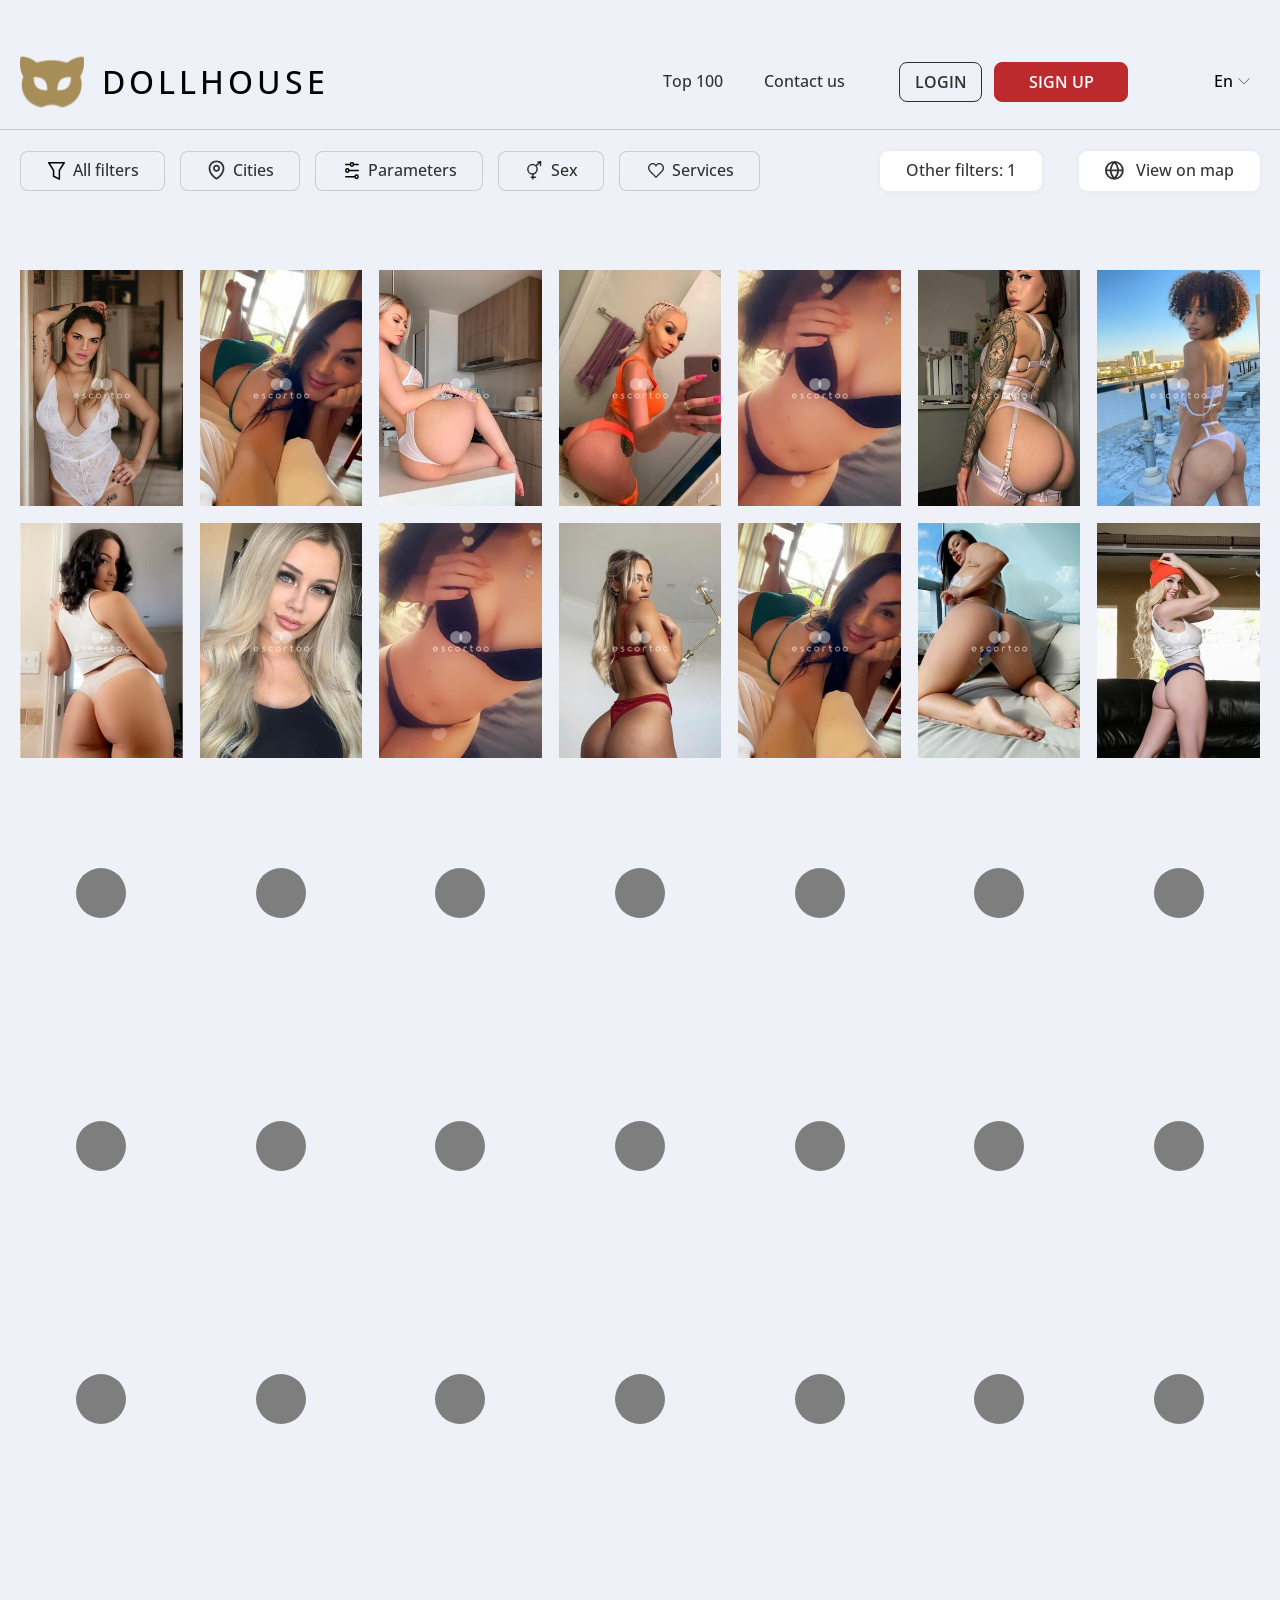
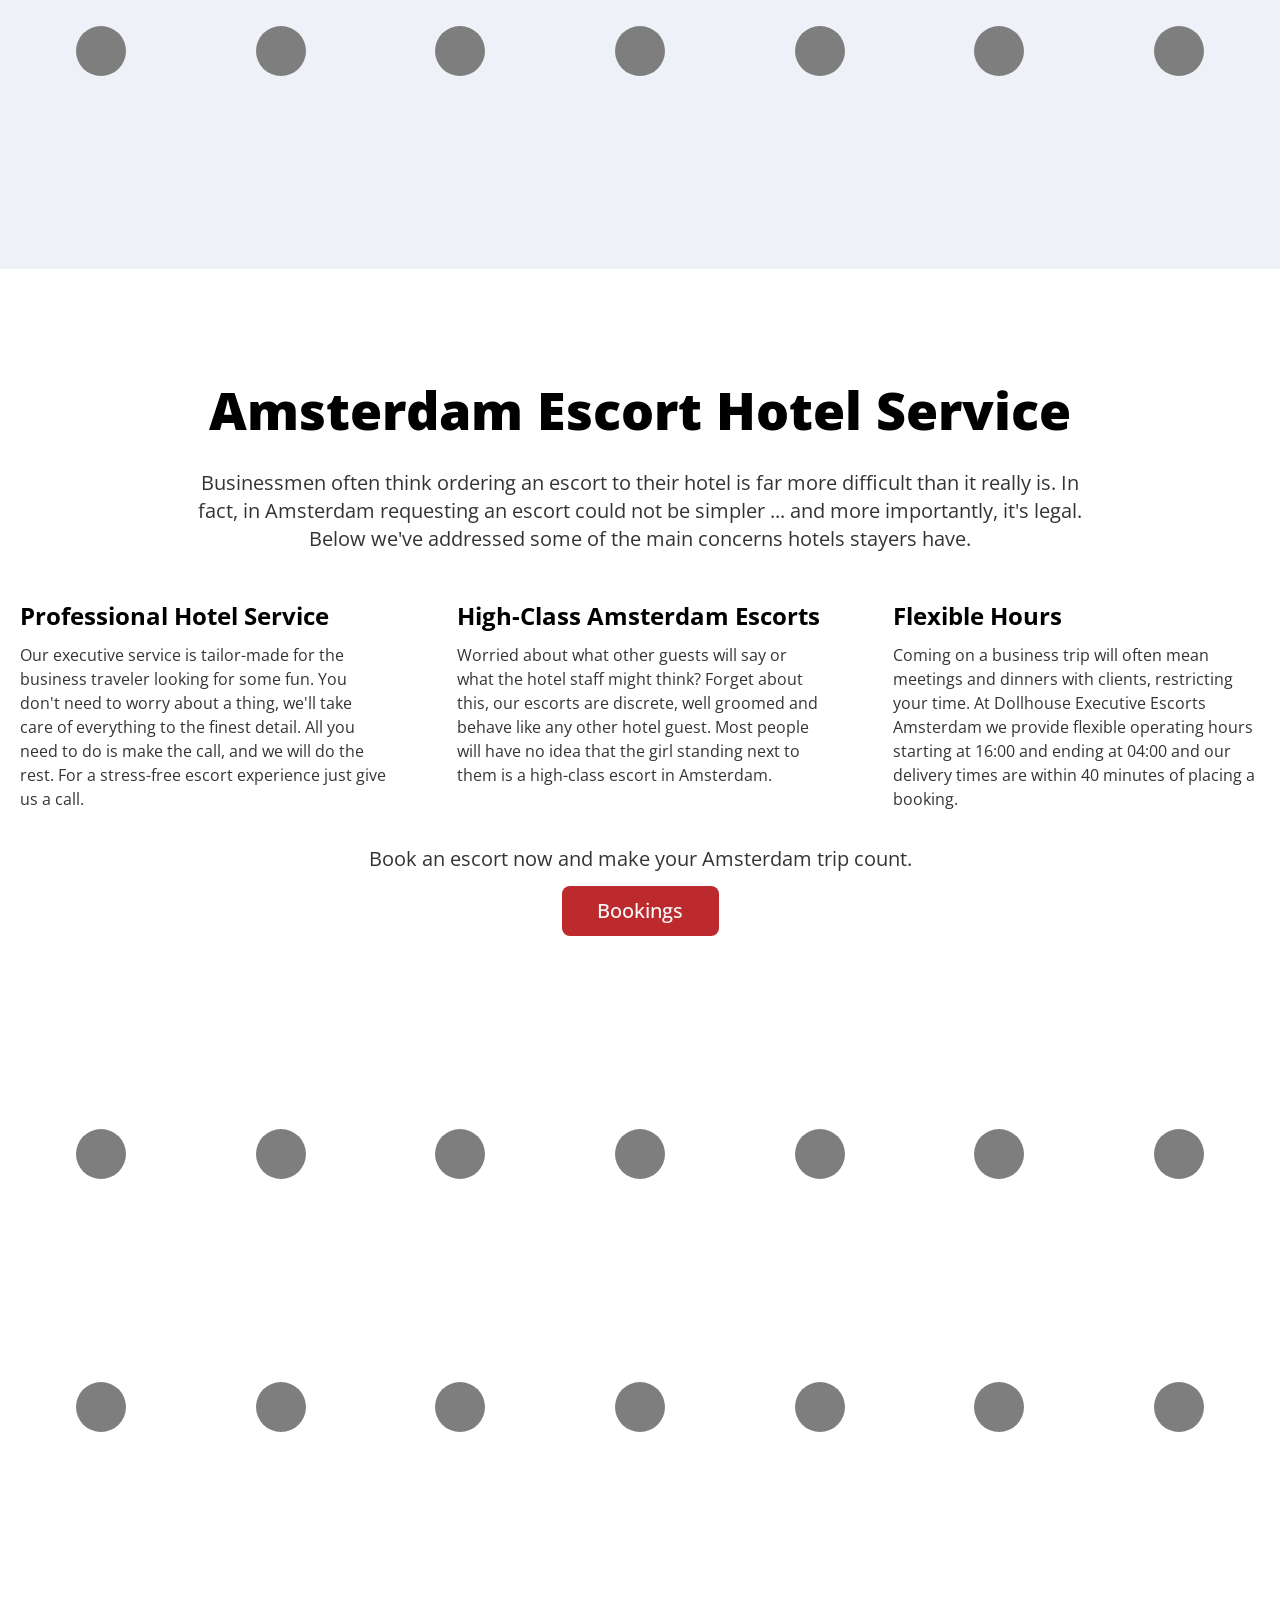
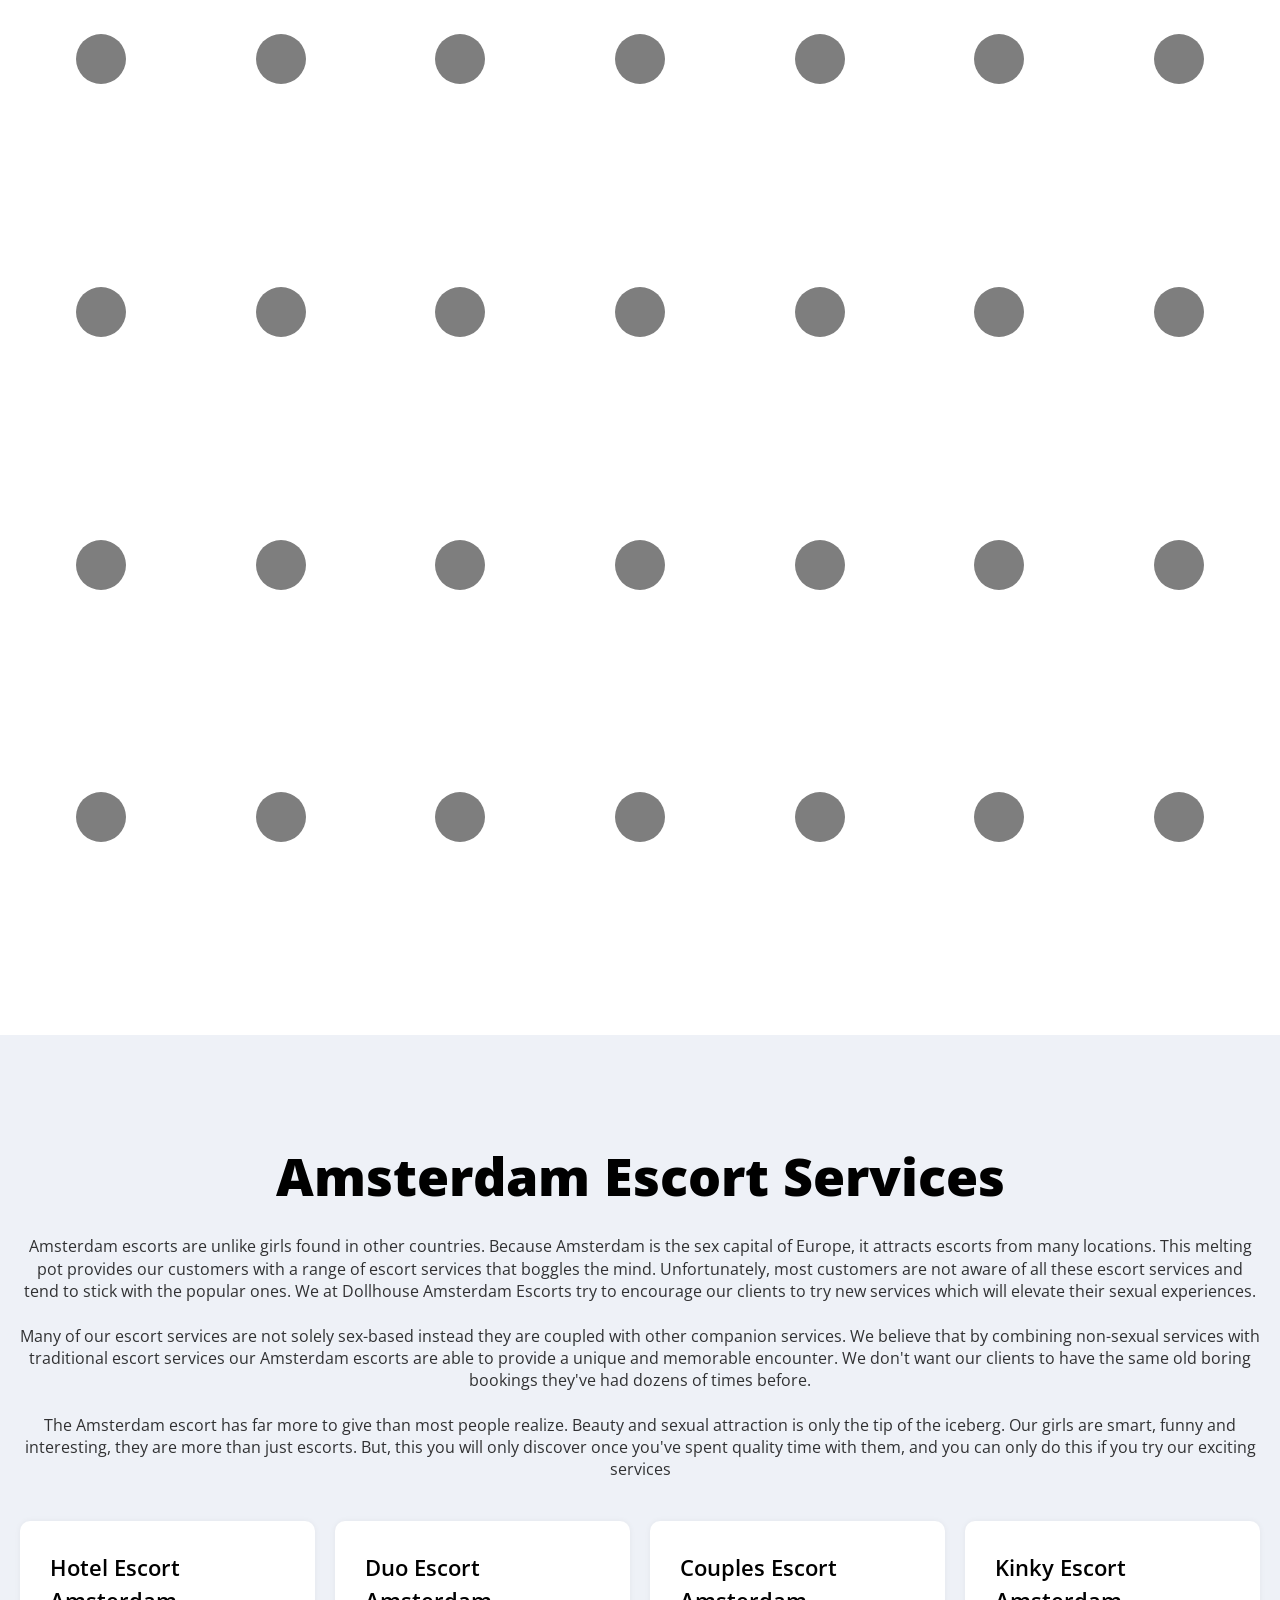
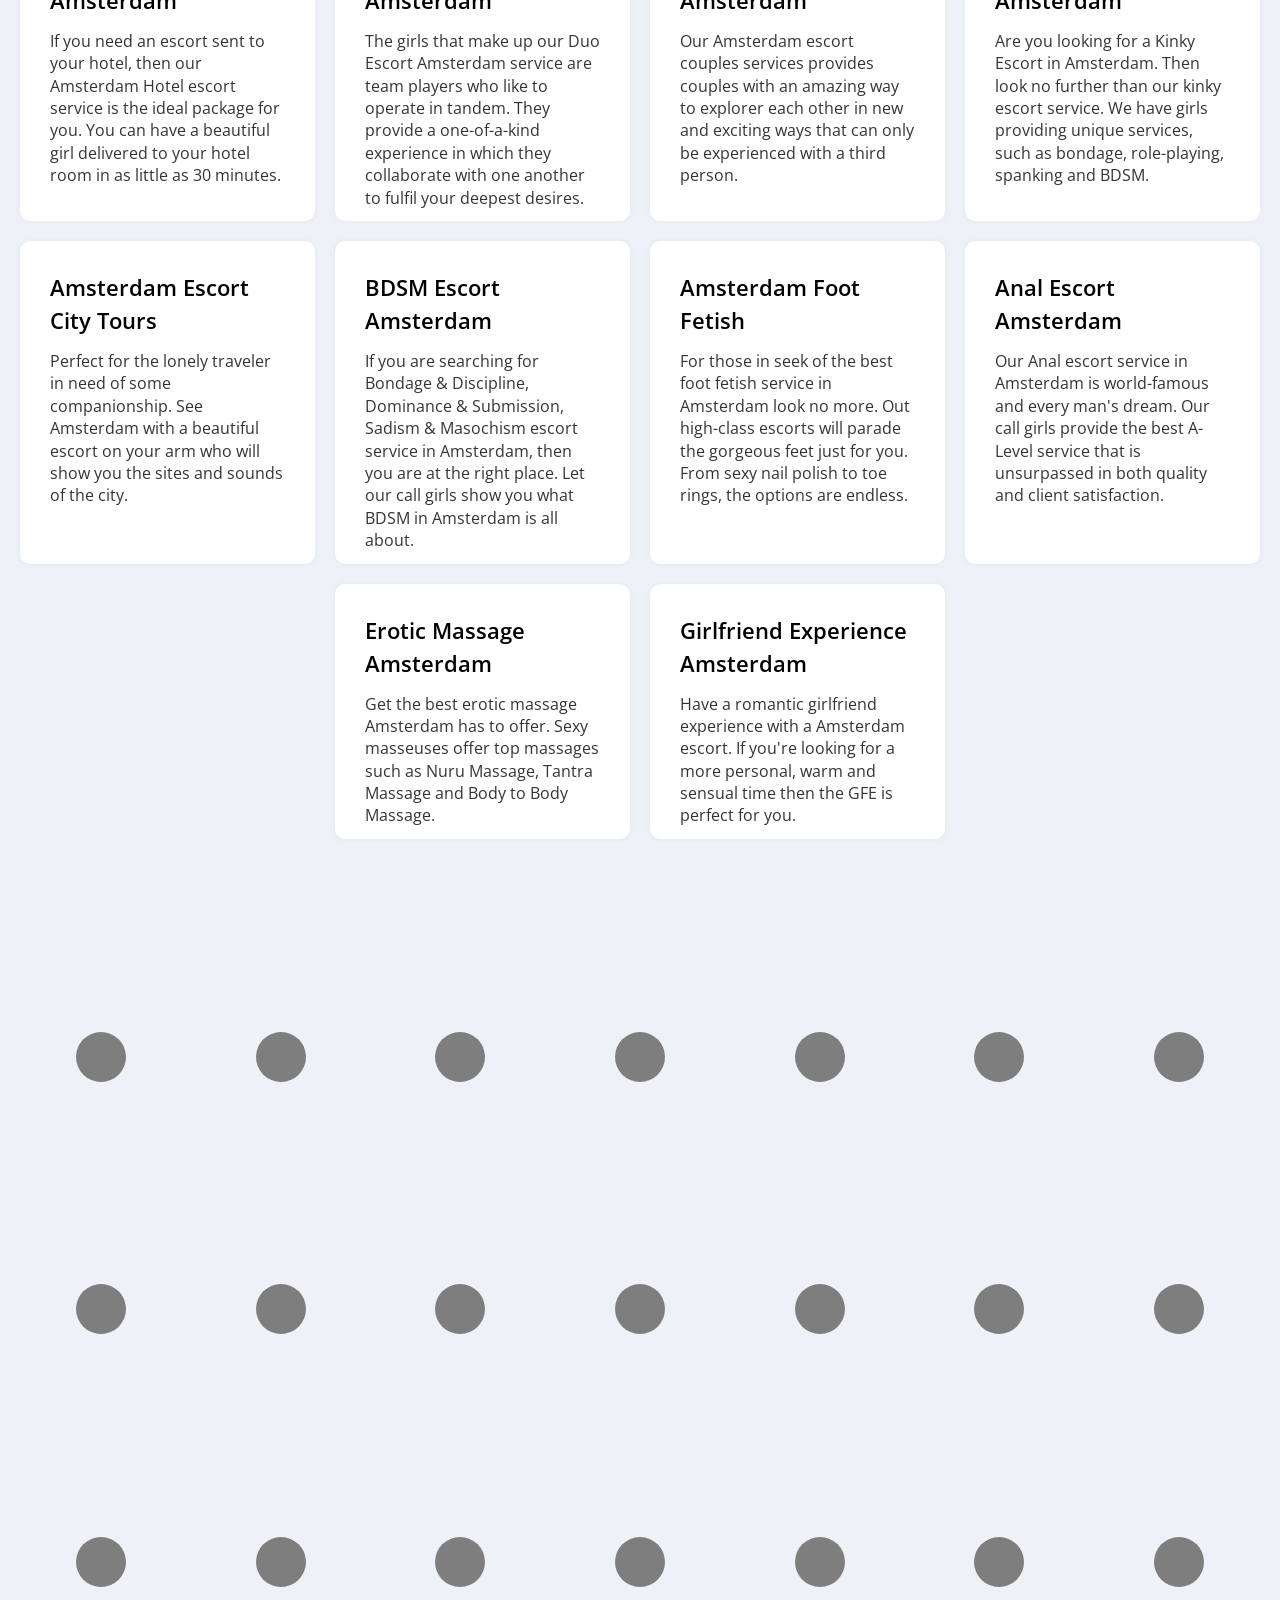
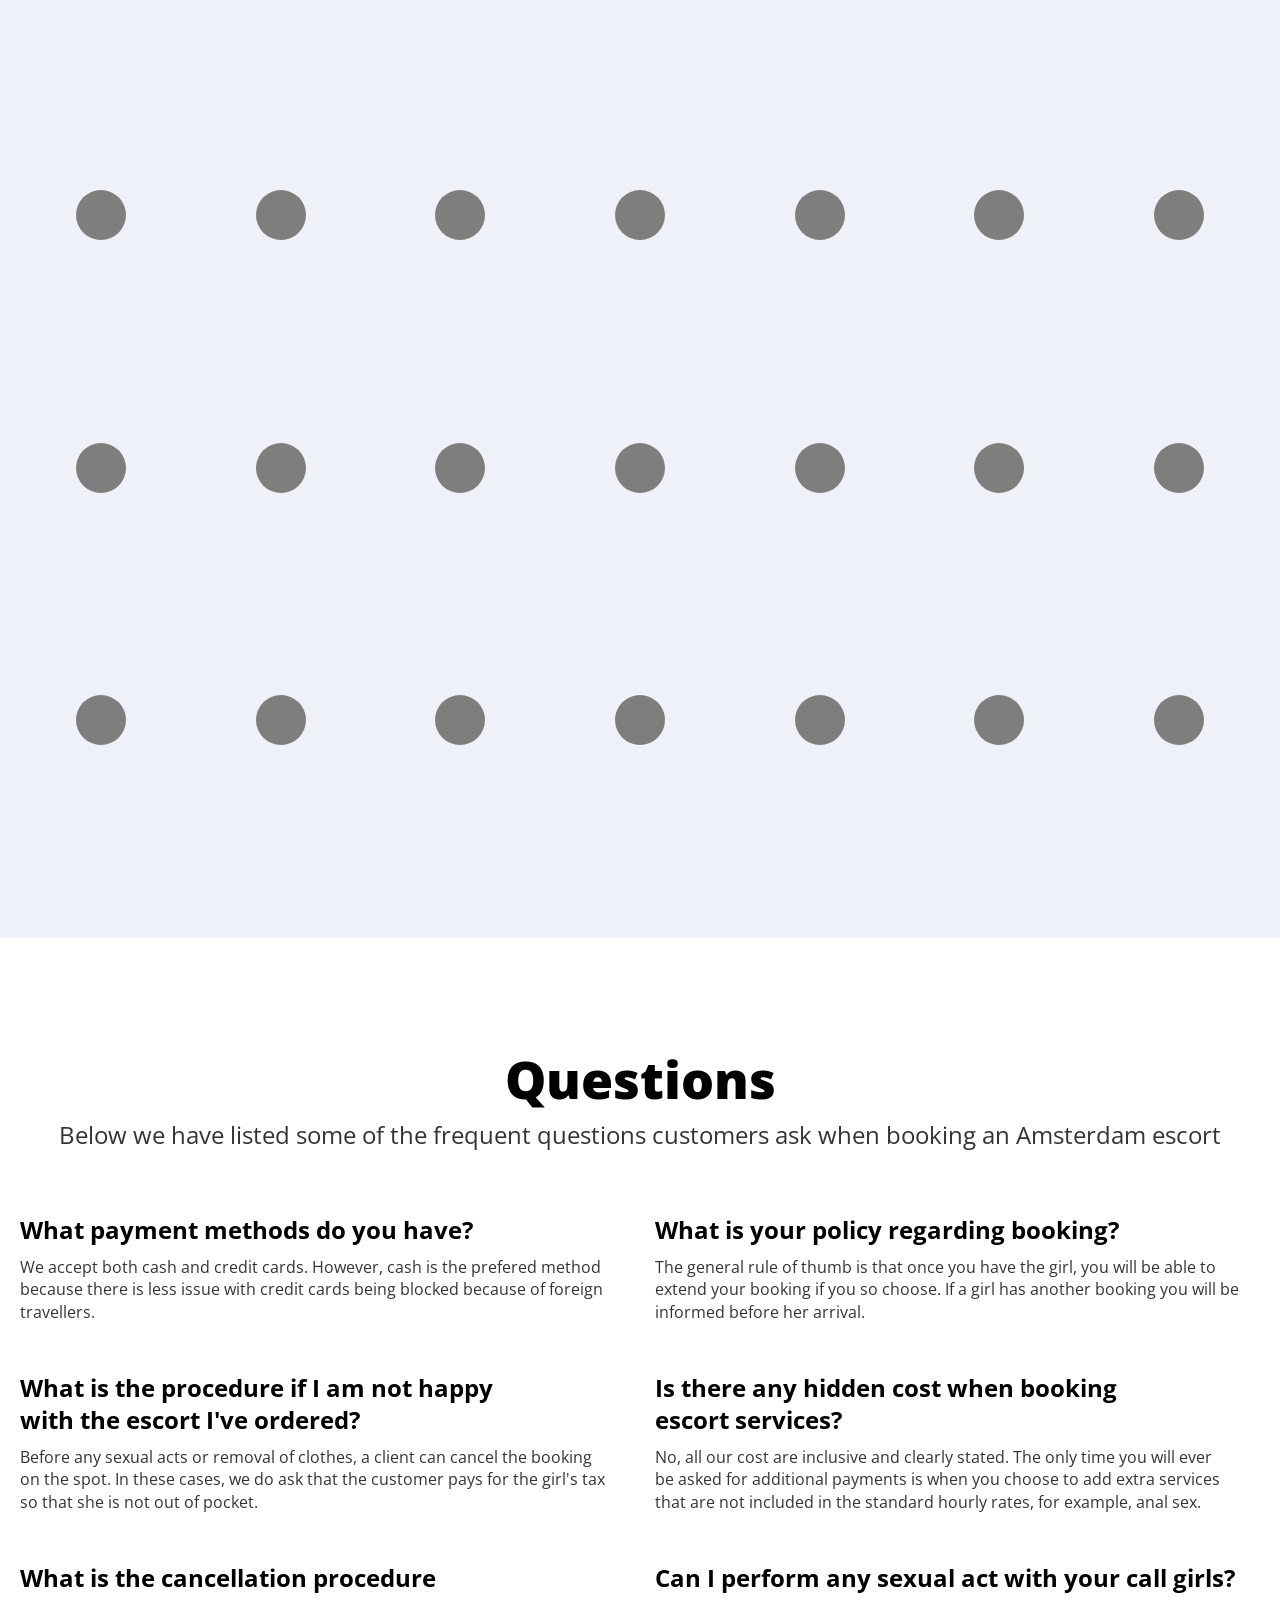
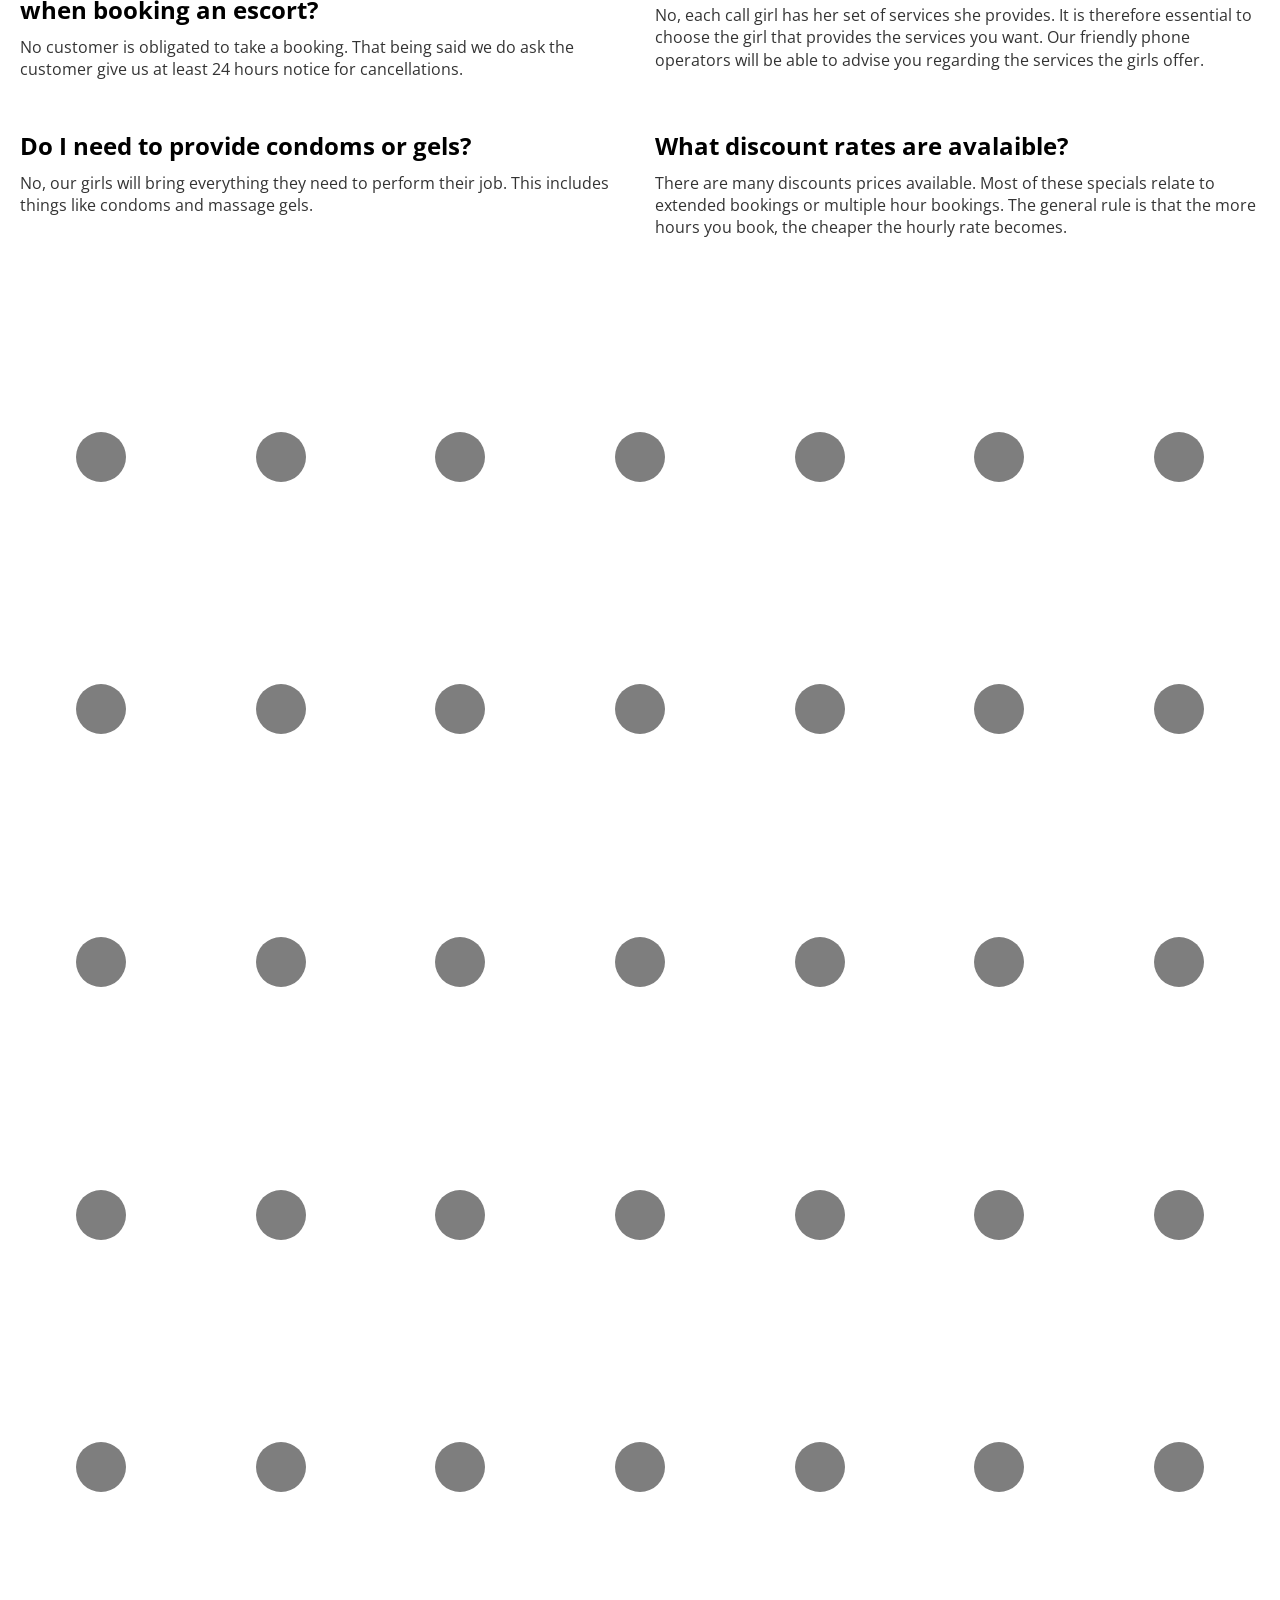
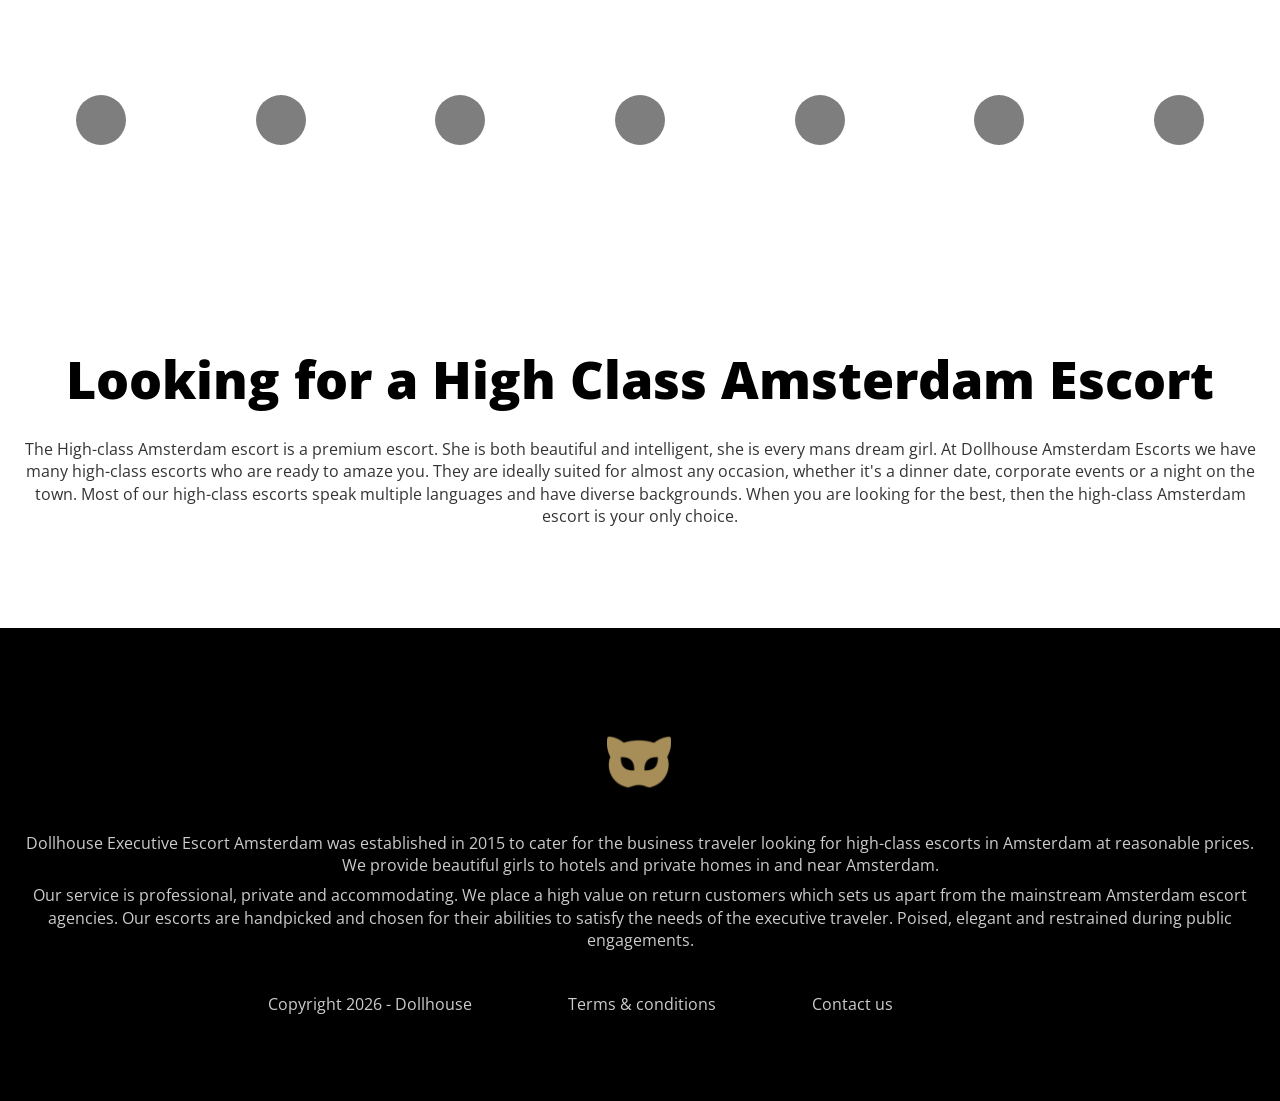
==== commit 6d6dd060: "Add files via upload" ====
--- a/index.html
+++ b/index.html
@@ -4,10 +4,11 @@
    <meta charset="UTF-8">
    <meta http-equiv="X-UA-Compatible" content="IE=edge">
    <meta name="viewport" content="width=device-width, initial-scale=1.0">
-   <link rel="stylesheet" href="files/noUiSlider/nouislider.min.css?_v=20260703215302">
-   <link rel="stylesheet" href="files/swiper/css/swiper-bundle.min.css?_v=20260703215302">
-   <link rel="stylesheet" href="files/fancybox/fancybox.css?_v=20260703215302">
-   <link rel="stylesheet" href="css/style.min.css?_v=20260703215302">
+   <script src="files/js/dark-mode.js?_v=20260705004639"></script>
+   <link rel="stylesheet" href="files/noUiSlider/nouislider.min.css?_v=20260705004639">
+   <link rel="stylesheet" href="files/swiper/css/swiper-bundle.min.css?_v=20260705004639">
+   <link rel="stylesheet" href="files/fancybox/fancybox.css?_v=20260705004639">
+   <link rel="stylesheet" href="css/style.min.css?_v=20260705004639">
    <!--<link rel="icon" type="image/svg+xml" href="favicon.svg">-->
    <title>Home - Doll House</title>
 </head>
@@ -75,8 +76,8 @@
 			</div>
 			<div class="header__right">
 				<div data-da="menu__body, last, 1099" class="header__buttons hidden">
-					<a href="#" class="header__btn login">Login</a>
-					<a href="#" class="header__btn sing-up n_btn">SIGN UP</a>
+					<a href="#login" class="header__btn popup-link login">Login</a>
+					<a href="#sign-up" class="header__btn sing-up popup-link n_btn">SIGN UP</a>
 				</div>
 				<div class="language-selector">
 					<button class="language-current" aria-haspopup="listbox">
@@ -1671,12 +1672,113 @@
         </nav>
     </div>
 </footer>
+
+<div id="login" class="popup">
+    <div class="popup__body">
+        <div class="popup__content">
+            <!--<a href="" class="popup__close close-popup">X</a>-->
+            <h2 class="popup__title">Login</h2>
+            <form class="popup__form">
+                <input type="text" placeholder="Email">
+                <div class="wrap-input-password">
+                    <span class="icon-password">
+                        <svg class="icon-close-password" width="23" height="23" viewBox="0 0 24 24" fill="none" xmlns="http://www.w3.org/2000/svg">
+                            <path d="M14.83 9.17999C14.2706 8.61995 13.5576 8.23846 12.7813 8.08386C12.0049 7.92926 11.2002 8.00851 10.4689 8.31152C9.73758 8.61453 9.11264 9.12769 8.67316 9.78607C8.23367 10.4444 7.99938 11.2184 8 12.01C7.99916 13.0663 8.41619 14.08 9.16004 14.83" stroke="#808080" stroke-width="1.5" stroke-linecap="round" stroke-linejoin="round"/>
+                            <path d="M12 16.01C13.0609 16.01 14.0783 15.5886 14.8284 14.8384C15.5786 14.0883 16 13.0709 16 12.01" stroke="#808080" stroke-width="1.5" stroke-linecap="round" stroke-linejoin="round"/>
+                            <path d="M17.61 6.39004L6.38 17.62C4.6208 15.9966 3.14099 14.0944 2 11.99C6.71 3.76002 12.44 1.89004 17.61 6.39004Z" stroke="#808080" stroke-width="1.5" stroke-linecap="round" stroke-linejoin="round"/>
+                            <path d="M20.9994 3L17.6094 6.39" stroke="#808080" stroke-width="1.5" stroke-linecap="round" stroke-linejoin="round"/>
+                            <path d="M6.38 17.62L3 21" stroke="#808080" stroke-width="1.5" stroke-linecap="round" stroke-linejoin="round"/>
+                            <path d="M19.5695 8.42999C20.4801 9.55186 21.2931 10.7496 21.9995 12.01C17.9995 19.01 13.2695 21.4 8.76953 19.23" stroke="#808080" stroke-width="1.5" stroke-linecap="round" stroke-linejoin="round"/>
+                        </svg>
+                        <svg class="icon-show-password" width="23" height="23" viewBox="0 0 24 24" fill="none" xmlns="http://www.w3.org/2000/svg">
+                            <path d="M12 16.01C14.2091 16.01 16 14.2191 16 12.01C16 9.80087 14.2091 8.01001 12 8.01001C9.79086 8.01001 8 9.80087 8 12.01C8 14.2191 9.79086 16.01 12 16.01Z" stroke="#808080" stroke-width="1.5" stroke-linecap="round" stroke-linejoin="round"/>
+                            <path d="M2 11.98C8.09 1.31996 15.91 1.32996 22 11.98" stroke="#808080" stroke-width="1.5" stroke-linecap="round" stroke-linejoin="round"/>
+                            <path d="M22 12.01C15.91 22.67 8.09 22.66 2 12.01" stroke="#808080" stroke-width="1.5" stroke-linecap="round" stroke-linejoin="round"/>
+                        </svg>
+                    </span>
+                    <input class="funPassword" type="password" placeholder="Password">
+                </div>
+                <a href="#" class="popup__form-forgot-pass">Forgot password?</a>
+                <button type="submit" class="n_btn">Continue</button>
+                <div class="popup__form-block-security">
+                    <img src="images/security.png" alt="">
+                </div>
+                <p>Don’t have an account? <a href="#sign-up" class="popup-link">Register now</a></p>
+            </form>
+        </div>
+    </div>
+</div>
+
+<div id="sign-up" class="popup">
+    <div class="popup__body">
+        <div class="popup__content">
+            <!--<a href="" class="popup__close close-popup">X</a>-->
+            <h2 class="popup__title">Sign up</h2>
+            <form class="popup__form">
+                <input type="text" placeholder="Email">
+                <div class="wrap-input-password">
+                    <span class="icon-password">
+                        <svg class="icon-close-password" width="23" height="23" viewBox="0 0 24 24" fill="none" xmlns="http://www.w3.org/2000/svg">
+                            <path d="M14.83 9.17999C14.2706 8.61995 13.5576 8.23846 12.7813 8.08386C12.0049 7.92926 11.2002 8.00851 10.4689 8.31152C9.73758 8.61453 9.11264 9.12769 8.67316 9.78607C8.23367 10.4444 7.99938 11.2184 8 12.01C7.99916 13.0663 8.41619 14.08 9.16004 14.83" stroke="#808080" stroke-width="1.5" stroke-linecap="round" stroke-linejoin="round"/>
+                            <path d="M12 16.01C13.0609 16.01 14.0783 15.5886 14.8284 14.8384C15.5786 14.0883 16 13.0709 16 12.01" stroke="#808080" stroke-width="1.5" stroke-linecap="round" stroke-linejoin="round"/>
+                            <path d="M17.61 6.39004L6.38 17.62C4.6208 15.9966 3.14099 14.0944 2 11.99C6.71 3.76002 12.44 1.89004 17.61 6.39004Z" stroke="#808080" stroke-width="1.5" stroke-linecap="round" stroke-linejoin="round"/>
+                            <path d="M20.9994 3L17.6094 6.39" stroke="#808080" stroke-width="1.5" stroke-linecap="round" stroke-linejoin="round"/>
+                            <path d="M6.38 17.62L3 21" stroke="#808080" stroke-width="1.5" stroke-linecap="round" stroke-linejoin="round"/>
+                            <path d="M19.5695 8.42999C20.4801 9.55186 21.2931 10.7496 21.9995 12.01C17.9995 19.01 13.2695 21.4 8.76953 19.23" stroke="#808080" stroke-width="1.5" stroke-linecap="round" stroke-linejoin="round"/>
+                        </svg>
+                        <svg class="icon-show-password" width="23" height="23" viewBox="0 0 24 24" fill="none" xmlns="http://www.w3.org/2000/svg">
+                            <path d="M12 16.01C14.2091 16.01 16 14.2191 16 12.01C16 9.80087 14.2091 8.01001 12 8.01001C9.79086 8.01001 8 9.80087 8 12.01C8 14.2191 9.79086 16.01 12 16.01Z" stroke="#808080" stroke-width="1.5" stroke-linecap="round" stroke-linejoin="round"/>
+                            <path d="M2 11.98C8.09 1.31996 15.91 1.32996 22 11.98" stroke="#808080" stroke-width="1.5" stroke-linecap="round" stroke-linejoin="round"/>
+                            <path d="M22 12.01C15.91 22.67 8.09 22.66 2 12.01" stroke="#808080" stroke-width="1.5" stroke-linecap="round" stroke-linejoin="round"/>
+                        </svg>
+                    </span>
+                    <input class="funPassword" type="password" placeholder="Password">
+                </div>
+                <button type="submit" class="n_btn">Continue</button>
+                <div class="popup__form-block-security">
+                    <img src="images/security.png" alt="">
+                </div>
+                <p>Don’t have an account? <a href="#login" class="popup-link">Login now</a></p>
+            </form>
+        </div>
+    </div>
+</div>
+
+<div id="notification" class="popup notification">
+    <div class="popup__body">
+        <div class="popup__content">
+            <!--<a href="" class="popup__close close-popup">X</a>-->
+            <div class="popup-notification__top">
+                <div class="wrap-logo">
+                    <img src="images/svg/logo.svg" alt="Dollhouse">
+                </div>
+                <p>Dollhouse</p>
+            </div>
+            <h2 class="popup-notification__title">This website is for persons over 18 years old</h2>
+            <p class="popup-notification__desc">Website, including all webpages, links and images , displays sexually explicit material. Only consenting adults are authorized beyond this page. If you are a minor (under the age of 18 years or 21 years where 18 isn't the legal age of majority), if sexually explicit material offends you or if it's illegal to view such material in your community, you MUST leave this site by clicking "LEAVE" below. By clicking "ENTER", you agree to the statement at the bottom of this page.</p>
+            <h3 class="popup-notification__subtitle">By entering on website you agree that:</h3>
+            <ul class="about-me__list-services">
+                <li>you are an adult in your community and are at least 18 years old (21 in some countries)</li>
+                <li>you agree with terms and conditions</li>
+                <li>you agree that sexually explicit material is not deemed<br> to be obscene or illegal in your community</li>
+                <li>you accept full responsibility for your own actions</li>
+            </ul>
+            <div class="popup-notification__buttons">
+                <a href="#" class="n_btn" id="enter">Enter</a>
+                <a href="#" class="leave close-popup" id="leave">Leave</a>
+            </div>
+            <img class="popup-notification__bg" src="images/bg-popup.png" alt="">
+        </div>
+    </div>
+</div>
+<script src="https://code.jquery.com/jquery-3.7.1.min.js?_v=20260705004639" integrity="sha256-/JqT3SQfawRcv/BIHPThkBvs0OEvtFFmqPF/lYI/Cxo=" crossorigin="anonymous"></script>
+<script src="files/js/age-verification-popup.js?_v=20260705004639"></script>
 	</div>
 	
-   <script src="files/noUiSlider/nouislider.min.js?_v=20260703215302"></script>
-   <script src="files/noUiSlider/init.js?_v=20260703215302"></script>
-   <script src="js/script.min.js?_v=20260703215302"></script>
-   <script src="files/js/filters.js?_v=20260703215302"></script>
+   <script src="files/noUiSlider/nouislider.min.js?_v=20260705004639"></script>
+   <script src="files/noUiSlider/init.js?_v=20260705004639"></script>
+   <script src="js/script.min.js?_v=20260705004639"></script>
+   <script src="files/js/filters.js?_v=20260705004639"></script>
 
 </body>
 </html>
--- a/css/style.min.css
+++ b/css/style.min.css
@@ -1 +1 @@
-@charset "UTF-8";@font-face{font-family:"Open Sans";font-style:normal;font-weight:400;font-stretch:100%;font-display:swap;src:url(../files/fonts/OpenSans/400/cyrillic-ext.woff2) format("woff2");unicode-range:U+0460-052F,U+1C80-1C8A,U+20B4,U+2DE0-2DFF,U+A640-A69F,U+FE2E-FE2F}@font-face{font-family:"Open Sans";font-style:normal;font-weight:400;font-stretch:100%;font-display:swap;src:url(../files/fonts/OpenSans/400/cyrillic.woff2) format("woff2");unicode-range:U+0301,U+0400-045F,U+0490-0491,U+04B0-04B1,U+2116}@font-face{font-family:"Open Sans";font-style:normal;font-weight:400;font-stretch:100%;font-display:swap;src:url(../files/fonts/OpenSans/400/greek-ext.woff2) format("woff2");unicode-range:U+1F00-1FFF}@font-face{font-family:"Open Sans";font-style:normal;font-weight:400;font-stretch:100%;font-display:swap;src:url(../files/fonts/OpenSans/400/greek.woff2) format("woff2");unicode-range:U+0370-0377,U+037A-037F,U+0384-038A,U+038C,U+038E-03A1,U+03A3-03FF}@font-face{font-family:"Open Sans";font-style:normal;font-weight:400;font-stretch:100%;font-display:swap;src:url(../files/fonts/OpenSans/400/hebrew.woff2) format("woff2");unicode-range:U+0307-0308,U+0590-05FF,U+200C-2010,U+20AA,U+25CC,U+FB1D-FB4F}@font-face{font-family:"Open Sans";font-style:normal;font-weight:400;font-stretch:100%;font-display:swap;src:url(../files/fonts/OpenSans/400/math.woff2) format("woff2");unicode-range:U+0302-0303,U+0305,U+0307-0308,U+0310,U+0312,U+0315,U+031A,U+0326-0327,U+032C,U+032F-0330,U+0332-0333,U+0338,U+033A,U+0346,U+034D,U+0391-03A1,U+03A3-03A9,U+03B1-03C9,U+03D1,U+03D5-03D6,U+03F0-03F1,U+03F4-03F5,U+2016-2017,U+2034-2038,U+203C,U+2040,U+2043,U+2047,U+2050,U+2057,U+205F,U+2070-2071,U+2074-208E,U+2090-209C,U+20D0-20DC,U+20E1,U+20E5-20EF,U+2100-2112,U+2114-2115,U+2117-2121,U+2123-214F,U+2190,U+2192,U+2194-21AE,U+21B0-21E5,U+21F1-21F2,U+21F4-2211,U+2213-2214,U+2216-22FF,U+2308-230B,U+2310,U+2319,U+231C-2321,U+2336-237A,U+237C,U+2395,U+239B-23B7,U+23D0,U+23DC-23E1,U+2474-2475,U+25AF,U+25B3,U+25B7,U+25BD,U+25C1,U+25CA,U+25CC,U+25FB,U+266D-266F,U+27C0-27FF,U+2900-2AFF,U+2B0E-2B11,U+2B30-2B4C,U+2BFE,U+3030,U+FF5B,U+FF5D,U+1D400-1D7FF,U+1EE00-1EEFF}@font-face{font-family:"Open Sans";font-style:normal;font-weight:400;font-stretch:100%;font-display:swap;src:url(../files/fonts/OpenSans/400/symbols.woff2) format("woff2");unicode-range:U+0001-000C,U+000E-001F,U+007F-009F,U+20DD-20E0,U+20E2-20E4,U+2150-218F,U+2190,U+2192,U+2194-2199,U+21AF,U+21E6-21F0,U+21F3,U+2218-2219,U+2299,U+22C4-22C6,U+2300-243F,U+2440-244A,U+2460-24FF,U+25A0-27BF,U+2800-28FF,U+2921-2922,U+2981,U+29BF,U+29EB,U+2B00-2BFF,U+4DC0-4DFF,U+FFF9-FFFB,U+10140-1018E,U+10190-1019C,U+101A0,U+101D0-101FD,U+102E0-102FB,U+10E60-10E7E,U+1D2C0-1D2D3,U+1D2E0-1D37F,U+1F000-1F0FF,U+1F100-1F1AD,U+1F1E6-1F1FF,U+1F30D-1F30F,U+1F315,U+1F31C,U+1F31E,U+1F320-1F32C,U+1F336,U+1F378,U+1F37D,U+1F382,U+1F393-1F39F,U+1F3A7-1F3A8,U+1F3AC-1F3AF,U+1F3C2,U+1F3C4-1F3C6,U+1F3CA-1F3CE,U+1F3D4-1F3E0,U+1F3ED,U+1F3F1-1F3F3,U+1F3F5-1F3F7,U+1F408,U+1F415,U+1F41F,U+1F426,U+1F43F,U+1F441-1F442,U+1F444,U+1F446-1F449,U+1F44C-1F44E,U+1F453,U+1F46A,U+1F47D,U+1F4A3,U+1F4B0,U+1F4B3,U+1F4B9,U+1F4BB,U+1F4BF,U+1F4C8-1F4CB,U+1F4D6,U+1F4DA,U+1F4DF,U+1F4E3-1F4E6,U+1F4EA-1F4ED,U+1F4F7,U+1F4F9-1F4FB,U+1F4FD-1F4FE,U+1F503,U+1F507-1F50B,U+1F50D,U+1F512-1F513,U+1F53E-1F54A,U+1F54F-1F5FA,U+1F610,U+1F650-1F67F,U+1F687,U+1F68D,U+1F691,U+1F694,U+1F698,U+1F6AD,U+1F6B2,U+1F6B9-1F6BA,U+1F6BC,U+1F6C6-1F6CF,U+1F6D3-1F6D7,U+1F6E0-1F6EA,U+1F6F0-1F6F3,U+1F6F7-1F6FC,U+1F700-1F7FF,U+1F800-1F80B,U+1F810-1F847,U+1F850-1F859,U+1F860-1F887,U+1F890-1F8AD,U+1F8B0-1F8BB,U+1F8C0-1F8C1,U+1F900-1F90B,U+1F93B,U+1F946,U+1F984,U+1F996,U+1F9E9,U+1FA00-1FA6F,U+1FA70-1FA7C,U+1FA80-1FA89,U+1FA8F-1FAC6,U+1FACE-1FADC,U+1FADF-1FAE9,U+1FAF0-1FAF8,U+1FB00-1FBFF}@font-face{font-family:"Open Sans";font-style:normal;font-weight:400;font-stretch:100%;font-display:swap;src:url(../files/fonts/OpenSans/400/vietnamese.woff2) format("woff2");unicode-range:U+0102-0103,U+0110-0111,U+0128-0129,U+0168-0169,U+01A0-01A1,U+01AF-01B0,U+0300-0301,U+0303-0304,U+0308-0309,U+0323,U+0329,U+1EA0-1EF9,U+20AB}@font-face{font-family:"Open Sans";font-style:normal;font-weight:400;font-stretch:100%;font-display:swap;src:url(../files/fonts/OpenSans/400/latin-ext.woff2) format("woff2");unicode-range:U+0100-02BA,U+02BD-02C5,U+02C7-02CC,U+02CE-02D7,U+02DD-02FF,U+0304,U+0308,U+0329,U+1D00-1DBF,U+1E00-1E9F,U+1EF2-1EFF,U+2020,U+20A0-20AB,U+20AD-20C0,U+2113,U+2C60-2C7F,U+A720-A7FF}@font-face{font-family:"Open Sans";font-style:normal;font-weight:400;font-stretch:100%;font-display:swap;src:url(../files/fonts/OpenSans/400/latin.woff2) format("woff2");unicode-range:U+0000-00FF,U+0131,U+0152-0153,U+02BB-02BC,U+02C6,U+02DA,U+02DC,U+0304,U+0308,U+0329,U+2000-206F,U+20AC,U+2122,U+2191,U+2193,U+2212,U+2215,U+FEFF,U+FFFD}@font-face{font-family:"Open Sans";font-style:normal;font-weight:500;font-stretch:100%;font-display:swap;src:url(../files/fonts/OpenSans/500/cyrillic-ext.woff2) format("woff2");unicode-range:U+0460-052F,U+1C80-1C8A,U+20B4,U+2DE0-2DFF,U+A640-A69F,U+FE2E-FE2F}@font-face{font-family:"Open Sans";font-style:normal;font-weight:500;font-stretch:100%;font-display:swap;src:url(../files/fonts/OpenSans/500/cyrillic.woff2) format("woff2");unicode-range:U+0301,U+0400-045F,U+0490-0491,U+04B0-04B1,U+2116}@font-face{font-family:"Open Sans";font-style:normal;font-weight:500;font-stretch:100%;font-display:swap;src:url(../files/fonts/OpenSans/500/greek-ext.woff2) format("woff2");unicode-range:U+1F00-1FFF}@font-face{font-family:"Open Sans";font-style:normal;font-weight:500;font-stretch:100%;font-display:swap;src:url(../files/fonts/OpenSans/500/greek.woff2) format("woff2");unicode-range:U+0370-0377,U+037A-037F,U+0384-038A,U+038C,U+038E-03A1,U+03A3-03FF}@font-face{font-family:"Open Sans";font-style:normal;font-weight:500;font-stretch:100%;font-display:swap;src:url(../files/fonts/OpenSans/500/hebrew.woff2) format("woff2");unicode-range:U+0307-0308,U+0590-05FF,U+200C-2010,U+20AA,U+25CC,U+FB1D-FB4F}@font-face{font-family:"Open Sans";font-style:normal;font-weight:500;font-stretch:100%;font-display:swap;src:url(../files/fonts/OpenSans/500/math.woff2) format("woff2");unicode-range:U+0302-0303,U+0305,U+0307-0308,U+0310,U+0312,U+0315,U+031A,U+0326-0327,U+032C,U+032F-0330,U+0332-0333,U+0338,U+033A,U+0346,U+034D,U+0391-03A1,U+03A3-03A9,U+03B1-03C9,U+03D1,U+03D5-03D6,U+03F0-03F1,U+03F4-03F5,U+2016-2017,U+2034-2038,U+203C,U+2040,U+2043,U+2047,U+2050,U+2057,U+205F,U+2070-2071,U+2074-208E,U+2090-209C,U+20D0-20DC,U+20E1,U+20E5-20EF,U+2100-2112,U+2114-2115,U+2117-2121,U+2123-214F,U+2190,U+2192,U+2194-21AE,U+21B0-21E5,U+21F1-21F2,U+21F4-2211,U+2213-2214,U+2216-22FF,U+2308-230B,U+2310,U+2319,U+231C-2321,U+2336-237A,U+237C,U+2395,U+239B-23B7,U+23D0,U+23DC-23E1,U+2474-2475,U+25AF,U+25B3,U+25B7,U+25BD,U+25C1,U+25CA,U+25CC,U+25FB,U+266D-266F,U+27C0-27FF,U+2900-2AFF,U+2B0E-2B11,U+2B30-2B4C,U+2BFE,U+3030,U+FF5B,U+FF5D,U+1D400-1D7FF,U+1EE00-1EEFF}@font-face{font-family:"Open Sans";font-style:normal;font-weight:500;font-stretch:100%;font-display:swap;src:url(../files/fonts/OpenSans/500/symbols.woff2) format("woff2");unicode-range:U+0001-000C,U+000E-001F,U+007F-009F,U+20DD-20E0,U+20E2-20E4,U+2150-218F,U+2190,U+2192,U+2194-2199,U+21AF,U+21E6-21F0,U+21F3,U+2218-2219,U+2299,U+22C4-22C6,U+2300-243F,U+2440-244A,U+2460-24FF,U+25A0-27BF,U+2800-28FF,U+2921-2922,U+2981,U+29BF,U+29EB,U+2B00-2BFF,U+4DC0-4DFF,U+FFF9-FFFB,U+10140-1018E,U+10190-1019C,U+101A0,U+101D0-101FD,U+102E0-102FB,U+10E60-10E7E,U+1D2C0-1D2D3,U+1D2E0-1D37F,U+1F000-1F0FF,U+1F100-1F1AD,U+1F1E6-1F1FF,U+1F30D-1F30F,U+1F315,U+1F31C,U+1F31E,U+1F320-1F32C,U+1F336,U+1F378,U+1F37D,U+1F382,U+1F393-1F39F,U+1F3A7-1F3A8,U+1F3AC-1F3AF,U+1F3C2,U+1F3C4-1F3C6,U+1F3CA-1F3CE,U+1F3D4-1F3E0,U+1F3ED,U+1F3F1-1F3F3,U+1F3F5-1F3F7,U+1F408,U+1F415,U+1F41F,U+1F426,U+1F43F,U+1F441-1F442,U+1F444,U+1F446-1F449,U+1F44C-1F44E,U+1F453,U+1F46A,U+1F47D,U+1F4A3,U+1F4B0,U+1F4B3,U+1F4B9,U+1F4BB,U+1F4BF,U+1F4C8-1F4CB,U+1F4D6,U+1F4DA,U+1F4DF,U+1F4E3-1F4E6,U+1F4EA-1F4ED,U+1F4F7,U+1F4F9-1F4FB,U+1F4FD-1F4FE,U+1F503,U+1F507-1F50B,U+1F50D,U+1F512-1F513,U+1F53E-1F54A,U+1F54F-1F5FA,U+1F610,U+1F650-1F67F,U+1F687,U+1F68D,U+1F691,U+1F694,U+1F698,U+1F6AD,U+1F6B2,U+1F6B9-1F6BA,U+1F6BC,U+1F6C6-1F6CF,U+1F6D3-1F6D7,U+1F6E0-1F6EA,U+1F6F0-1F6F3,U+1F6F7-1F6FC,U+1F700-1F7FF,U+1F800-1F80B,U+1F810-1F847,U+1F850-1F859,U+1F860-1F887,U+1F890-1F8AD,U+1F8B0-1F8BB,U+1F8C0-1F8C1,U+1F900-1F90B,U+1F93B,U+1F946,U+1F984,U+1F996,U+1F9E9,U+1FA00-1FA6F,U+1FA70-1FA7C,U+1FA80-1FA89,U+1FA8F-1FAC6,U+1FACE-1FADC,U+1FADF-1FAE9,U+1FAF0-1FAF8,U+1FB00-1FBFF}@font-face{font-family:"Open Sans";font-style:normal;font-weight:500;font-stretch:100%;font-display:swap;src:url(../files/fonts/OpenSans/500/vietnamese.woff2) format("woff2");unicode-range:U+0102-0103,U+0110-0111,U+0128-0129,U+0168-0169,U+01A0-01A1,U+01AF-01B0,U+0300-0301,U+0303-0304,U+0308-0309,U+0323,U+0329,U+1EA0-1EF9,U+20AB}@font-face{font-family:"Open Sans";font-style:normal;font-weight:500;font-stretch:100%;font-display:swap;src:url(../files/fonts/OpenSans/500/latin-ext.woff2) format("woff2");unicode-range:U+0100-02BA,U+02BD-02C5,U+02C7-02CC,U+02CE-02D7,U+02DD-02FF,U+0304,U+0308,U+0329,U+1D00-1DBF,U+1E00-1E9F,U+1EF2-1EFF,U+2020,U+20A0-20AB,U+20AD-20C0,U+2113,U+2C60-2C7F,U+A720-A7FF}@font-face{font-family:"Open Sans";font-style:normal;font-weight:500;font-stretch:100%;font-display:swap;src:url(../files/fonts/OpenSans/500/latin.woff2) format("woff2");unicode-range:U+0000-00FF,U+0131,U+0152-0153,U+02BB-02BC,U+02C6,U+02DA,U+02DC,U+0304,U+0308,U+0329,U+2000-206F,U+20AC,U+2122,U+2191,U+2193,U+2212,U+2215,U+FEFF,U+FFFD}@font-face{font-family:"Open Sans";font-style:normal;font-weight:600;font-stretch:100%;font-display:swap;src:url(../files/fonts/OpenSans/600/cyrillic-ext.woff2) format("woff2");unicode-range:U+0460-052F,U+1C80-1C8A,U+20B4,U+2DE0-2DFF,U+A640-A69F,U+FE2E-FE2F}@font-face{font-family:"Open Sans";font-style:normal;font-weight:600;font-stretch:100%;font-display:swap;src:url(../files/fonts/OpenSans/600/cyrillic.woff2) format("woff2");unicode-range:U+0301,U+0400-045F,U+0490-0491,U+04B0-04B1,U+2116}@font-face{font-family:"Open Sans";font-style:normal;font-weight:600;font-stretch:100%;font-display:swap;src:url(../files/fonts/OpenSans/600/greek-ext.woff2) format("woff2");unicode-range:U+1F00-1FFF}@font-face{font-family:"Open Sans";font-style:normal;font-weight:600;font-stretch:100%;font-display:swap;src:url(../files/fonts/OpenSans/600/greek.woff2) format("woff2");unicode-range:U+0370-0377,U+037A-037F,U+0384-038A,U+038C,U+038E-03A1,U+03A3-03FF}@font-face{font-family:"Open Sans";font-style:normal;font-weight:600;font-stretch:100%;font-display:swap;src:url(../files/fonts/OpenSans/600/hebrew.woff2) format("woff2");unicode-range:U+0307-0308,U+0590-05FF,U+200C-2010,U+20AA,U+25CC,U+FB1D-FB4F}@font-face{font-family:"Open Sans";font-style:normal;font-weight:600;font-stretch:100%;font-display:swap;src:url(../files/fonts/OpenSans/600/math.woff2) format("woff2");unicode-range:U+0302-0303,U+0305,U+0307-0308,U+0310,U+0312,U+0315,U+031A,U+0326-0327,U+032C,U+032F-0330,U+0332-0333,U+0338,U+033A,U+0346,U+034D,U+0391-03A1,U+03A3-03A9,U+03B1-03C9,U+03D1,U+03D5-03D6,U+03F0-03F1,U+03F4-03F5,U+2016-2017,U+2034-2038,U+203C,U+2040,U+2043,U+2047,U+2050,U+2057,U+205F,U+2070-2071,U+2074-208E,U+2090-209C,U+20D0-20DC,U+20E1,U+20E5-20EF,U+2100-2112,U+2114-2115,U+2117-2121,U+2123-214F,U+2190,U+2192,U+2194-21AE,U+21B0-21E5,U+21F1-21F2,U+21F4-2211,U+2213-2214,U+2216-22FF,U+2308-230B,U+2310,U+2319,U+231C-2321,U+2336-237A,U+237C,U+2395,U+239B-23B7,U+23D0,U+23DC-23E1,U+2474-2475,U+25AF,U+25B3,U+25B7,U+25BD,U+25C1,U+25CA,U+25CC,U+25FB,U+266D-266F,U+27C0-27FF,U+2900-2AFF,U+2B0E-2B11,U+2B30-2B4C,U+2BFE,U+3030,U+FF5B,U+FF5D,U+1D400-1D7FF,U+1EE00-1EEFF}@font-face{font-family:"Open Sans";font-style:normal;font-weight:600;font-stretch:100%;font-display:swap;src:url(../files/fonts/OpenSans/600/symbols.woff2) format("woff2");unicode-range:U+0001-000C,U+000E-001F,U+007F-009F,U+20DD-20E0,U+20E2-20E4,U+2150-218F,U+2190,U+2192,U+2194-2199,U+21AF,U+21E6-21F0,U+21F3,U+2218-2219,U+2299,U+22C4-22C6,U+2300-243F,U+2440-244A,U+2460-24FF,U+25A0-27BF,U+2800-28FF,U+2921-2922,U+2981,U+29BF,U+29EB,U+2B00-2BFF,U+4DC0-4DFF,U+FFF9-FFFB,U+10140-1018E,U+10190-1019C,U+101A0,U+101D0-101FD,U+102E0-102FB,U+10E60-10E7E,U+1D2C0-1D2D3,U+1D2E0-1D37F,U+1F000-1F0FF,U+1F100-1F1AD,U+1F1E6-1F1FF,U+1F30D-1F30F,U+1F315,U+1F31C,U+1F31E,U+1F320-1F32C,U+1F336,U+1F378,U+1F37D,U+1F382,U+1F393-1F39F,U+1F3A7-1F3A8,U+1F3AC-1F3AF,U+1F3C2,U+1F3C4-1F3C6,U+1F3CA-1F3CE,U+1F3D4-1F3E0,U+1F3ED,U+1F3F1-1F3F3,U+1F3F5-1F3F7,U+1F408,U+1F415,U+1F41F,U+1F426,U+1F43F,U+1F441-1F442,U+1F444,U+1F446-1F449,U+1F44C-1F44E,U+1F453,U+1F46A,U+1F47D,U+1F4A3,U+1F4B0,U+1F4B3,U+1F4B9,U+1F4BB,U+1F4BF,U+1F4C8-1F4CB,U+1F4D6,U+1F4DA,U+1F4DF,U+1F4E3-1F4E6,U+1F4EA-1F4ED,U+1F4F7,U+1F4F9-1F4FB,U+1F4FD-1F4FE,U+1F503,U+1F507-1F50B,U+1F50D,U+1F512-1F513,U+1F53E-1F54A,U+1F54F-1F5FA,U+1F610,U+1F650-1F67F,U+1F687,U+1F68D,U+1F691,U+1F694,U+1F698,U+1F6AD,U+1F6B2,U+1F6B9-1F6BA,U+1F6BC,U+1F6C6-1F6CF,U+1F6D3-1F6D7,U+1F6E0-1F6EA,U+1F6F0-1F6F3,U+1F6F7-1F6FC,U+1F700-1F7FF,U+1F800-1F80B,U+1F810-1F847,U+1F850-1F859,U+1F860-1F887,U+1F890-1F8AD,U+1F8B0-1F8BB,U+1F8C0-1F8C1,U+1F900-1F90B,U+1F93B,U+1F946,U+1F984,U+1F996,U+1F9E9,U+1FA00-1FA6F,U+1FA70-1FA7C,U+1FA80-1FA89,U+1FA8F-1FAC6,U+1FACE-1FADC,U+1FADF-1FAE9,U+1FAF0-1FAF8,U+1FB00-1FBFF}@font-face{font-family:"Open Sans";font-style:normal;font-weight:600;font-stretch:100%;font-display:swap;src:url(../files/fonts/OpenSans/600/vietnamese.woff2) format("woff2");unicode-range:U+0102-0103,U+0110-0111,U+0128-0129,U+0168-0169,U+01A0-01A1,U+01AF-01B0,U+0300-0301,U+0303-0304,U+0308-0309,U+0323,U+0329,U+1EA0-1EF9,U+20AB}@font-face{font-family:"Open Sans";font-style:normal;font-weight:600;font-stretch:100%;font-display:swap;src:url(../files/fonts/OpenSans/600/latin-ext.woff2) format("woff2");unicode-range:U+0100-02BA,U+02BD-02C5,U+02C7-02CC,U+02CE-02D7,U+02DD-02FF,U+0304,U+0308,U+0329,U+1D00-1DBF,U+1E00-1E9F,U+1EF2-1EFF,U+2020,U+20A0-20AB,U+20AD-20C0,U+2113,U+2C60-2C7F,U+A720-A7FF}@font-face{font-family:"Open Sans";font-style:normal;font-weight:600;font-stretch:100%;font-display:swap;src:url(../files/fonts/OpenSans/600/latin.woff2) format("woff2");unicode-range:U+0000-00FF,U+0131,U+0152-0153,U+02BB-02BC,U+02C6,U+02DA,U+02DC,U+0304,U+0308,U+0329,U+2000-206F,U+20AC,U+2122,U+2191,U+2193,U+2212,U+2215,U+FEFF,U+FFFD}@font-face{font-family:"Open Sans";font-style:normal;font-weight:700;font-stretch:100%;font-display:swap;src:url(../files/fonts/OpenSans/700/cyrillic-ext.woff2) format("woff2");unicode-range:U+0460-052F,U+1C80-1C8A,U+20B4,U+2DE0-2DFF,U+A640-A69F,U+FE2E-FE2F}@font-face{font-family:"Open Sans";font-style:normal;font-weight:700;font-stretch:100%;font-display:swap;src:url(../files/fonts/OpenSans/700/cyrillic.woff2) format("woff2");unicode-range:U+0301,U+0400-045F,U+0490-0491,U+04B0-04B1,U+2116}@font-face{font-family:"Open Sans";font-style:normal;font-weight:700;font-stretch:100%;font-display:swap;src:url(../files/fonts/OpenSans/700/greek-ext.woff2) format("woff2");unicode-range:U+1F00-1FFF}@font-face{font-family:"Open Sans";font-style:normal;font-weight:700;font-stretch:100%;font-display:swap;src:url(../files/fonts/OpenSans/700/greek.woff2) format("woff2");unicode-range:U+0370-0377,U+037A-037F,U+0384-038A,U+038C,U+038E-03A1,U+03A3-03FF}@font-face{font-family:"Open Sans";font-style:normal;font-weight:700;font-stretch:100%;font-display:swap;src:url(../files/fonts/OpenSans/700/hebrew.woff2) format("woff2");unicode-range:U+0307-0308,U+0590-05FF,U+200C-2010,U+20AA,U+25CC,U+FB1D-FB4F}@font-face{font-family:"Open Sans";font-style:normal;font-weight:700;font-stretch:100%;font-display:swap;src:url(../files/fonts/OpenSans/700/math.woff2) format("woff2");unicode-range:U+0302-0303,U+0305,U+0307-0308,U+0310,U+0312,U+0315,U+031A,U+0326-0327,U+032C,U+032F-0330,U+0332-0333,U+0338,U+033A,U+0346,U+034D,U+0391-03A1,U+03A3-03A9,U+03B1-03C9,U+03D1,U+03D5-03D6,U+03F0-03F1,U+03F4-03F5,U+2016-2017,U+2034-2038,U+203C,U+2040,U+2043,U+2047,U+2050,U+2057,U+205F,U+2070-2071,U+2074-208E,U+2090-209C,U+20D0-20DC,U+20E1,U+20E5-20EF,U+2100-2112,U+2114-2115,U+2117-2121,U+2123-214F,U+2190,U+2192,U+2194-21AE,U+21B0-21E5,U+21F1-21F2,U+21F4-2211,U+2213-2214,U+2216-22FF,U+2308-230B,U+2310,U+2319,U+231C-2321,U+2336-237A,U+237C,U+2395,U+239B-23B7,U+23D0,U+23DC-23E1,U+2474-2475,U+25AF,U+25B3,U+25B7,U+25BD,U+25C1,U+25CA,U+25CC,U+25FB,U+266D-266F,U+27C0-27FF,U+2900-2AFF,U+2B0E-2B11,U+2B30-2B4C,U+2BFE,U+3030,U+FF5B,U+FF5D,U+1D400-1D7FF,U+1EE00-1EEFF}@font-face{font-family:"Open Sans";font-style:normal;font-weight:700;font-stretch:100%;font-display:swap;src:url(../files/fonts/OpenSans/700/symbols.woff2) format("woff2");unicode-range:U+0001-000C,U+000E-001F,U+007F-009F,U+20DD-20E0,U+20E2-20E4,U+2150-218F,U+2190,U+2192,U+2194-2199,U+21AF,U+21E6-21F0,U+21F3,U+2218-2219,U+2299,U+22C4-22C6,U+2300-243F,U+2440-244A,U+2460-24FF,U+25A0-27BF,U+2800-28FF,U+2921-2922,U+2981,U+29BF,U+29EB,U+2B00-2BFF,U+4DC0-4DFF,U+FFF9-FFFB,U+10140-1018E,U+10190-1019C,U+101A0,U+101D0-101FD,U+102E0-102FB,U+10E60-10E7E,U+1D2C0-1D2D3,U+1D2E0-1D37F,U+1F000-1F0FF,U+1F100-1F1AD,U+1F1E6-1F1FF,U+1F30D-1F30F,U+1F315,U+1F31C,U+1F31E,U+1F320-1F32C,U+1F336,U+1F378,U+1F37D,U+1F382,U+1F393-1F39F,U+1F3A7-1F3A8,U+1F3AC-1F3AF,U+1F3C2,U+1F3C4-1F3C6,U+1F3CA-1F3CE,U+1F3D4-1F3E0,U+1F3ED,U+1F3F1-1F3F3,U+1F3F5-1F3F7,U+1F408,U+1F415,U+1F41F,U+1F426,U+1F43F,U+1F441-1F442,U+1F444,U+1F446-1F449,U+1F44C-1F44E,U+1F453,U+1F46A,U+1F47D,U+1F4A3,U+1F4B0,U+1F4B3,U+1F4B9,U+1F4BB,U+1F4BF,U+1F4C8-1F4CB,U+1F4D6,U+1F4DA,U+1F4DF,U+1F4E3-1F4E6,U+1F4EA-1F4ED,U+1F4F7,U+1F4F9-1F4FB,U+1F4FD-1F4FE,U+1F503,U+1F507-1F50B,U+1F50D,U+1F512-1F513,U+1F53E-1F54A,U+1F54F-1F5FA,U+1F610,U+1F650-1F67F,U+1F687,U+1F68D,U+1F691,U+1F694,U+1F698,U+1F6AD,U+1F6B2,U+1F6B9-1F6BA,U+1F6BC,U+1F6C6-1F6CF,U+1F6D3-1F6D7,U+1F6E0-1F6EA,U+1F6F0-1F6F3,U+1F6F7-1F6FC,U+1F700-1F7FF,U+1F800-1F80B,U+1F810-1F847,U+1F850-1F859,U+1F860-1F887,U+1F890-1F8AD,U+1F8B0-1F8BB,U+1F8C0-1F8C1,U+1F900-1F90B,U+1F93B,U+1F946,U+1F984,U+1F996,U+1F9E9,U+1FA00-1FA6F,U+1FA70-1FA7C,U+1FA80-1FA89,U+1FA8F-1FAC6,U+1FACE-1FADC,U+1FADF-1FAE9,U+1FAF0-1FAF8,U+1FB00-1FBFF}@font-face{font-family:"Open Sans";font-style:normal;font-weight:700;font-stretch:100%;font-display:swap;src:url(../files/fonts/OpenSans/700/vietnamese.woff2) format("woff2");unicode-range:U+0102-0103,U+0110-0111,U+0128-0129,U+0168-0169,U+01A0-01A1,U+01AF-01B0,U+0300-0301,U+0303-0304,U+0308-0309,U+0323,U+0329,U+1EA0-1EF9,U+20AB}@font-face{font-family:"Open Sans";font-style:normal;font-weight:700;font-stretch:100%;font-display:swap;src:url(../files/fonts/OpenSans/700/latin-ext.woff2) format("woff2");unicode-range:U+0100-02BA,U+02BD-02C5,U+02C7-02CC,U+02CE-02D7,U+02DD-02FF,U+0304,U+0308,U+0329,U+1D00-1DBF,U+1E00-1E9F,U+1EF2-1EFF,U+2020,U+20A0-20AB,U+20AD-20C0,U+2113,U+2C60-2C7F,U+A720-A7FF}@font-face{font-family:"Open Sans";font-style:normal;font-weight:700;font-stretch:100%;font-display:swap;src:url(../files/fonts/OpenSans/700/latin.woff2) format("woff2");unicode-range:U+0000-00FF,U+0131,U+0152-0153,U+02BB-02BC,U+02C6,U+02DA,U+02DC,U+0304,U+0308,U+0329,U+2000-206F,U+20AC,U+2122,U+2191,U+2193,U+2212,U+2215,U+FEFF,U+FFFD}@font-face{font-family:"Open Sans";font-style:normal;font-weight:800;font-stretch:100%;font-display:swap;src:url(../files/fonts/OpenSans/800/cyrillic-ext.woff2) format("woff2");unicode-range:U+0460-052F,U+1C80-1C8A,U+20B4,U+2DE0-2DFF,U+A640-A69F,U+FE2E-FE2F}@font-face{font-family:"Open Sans";font-style:normal;font-weight:800;font-stretch:100%;font-display:swap;src:url(../files/fonts/OpenSans/800/cyrillic.woff2) format("woff2");unicode-range:U+0301,U+0400-045F,U+0490-0491,U+04B0-04B1,U+2116}@font-face{font-family:"Open Sans";font-style:normal;font-weight:800;font-stretch:100%;font-display:swap;src:url(../files/fonts/OpenSans/800/greek-ext.woff2) format("woff2");unicode-range:U+1F00-1FFF}@font-face{font-family:"Open Sans";font-style:normal;font-weight:800;font-stretch:100%;font-display:swap;src:url(../files/fonts/OpenSans/800/greek.woff2) format("woff2");unicode-range:U+0370-0377,U+037A-037F,U+0384-038A,U+038C,U+038E-03A1,U+03A3-03FF}@font-face{font-family:"Open Sans";font-style:normal;font-weight:800;font-stretch:100%;font-display:swap;src:url(../files/fonts/OpenSans/800/hebrew.woff2) format("woff2");unicode-range:U+0307-0308,U+0590-05FF,U+200C-2010,U+20AA,U+25CC,U+FB1D-FB4F}@font-face{font-family:"Open Sans";font-style:normal;font-weight:800;font-stretch:100%;font-display:swap;src:url(../files/fonts/OpenSans/800/math.woff2) format("woff2");unicode-range:U+0302-0303,U+0305,U+0307-0308,U+0310,U+0312,U+0315,U+031A,U+0326-0327,U+032C,U+032F-0330,U+0332-0333,U+0338,U+033A,U+0346,U+034D,U+0391-03A1,U+03A3-03A9,U+03B1-03C9,U+03D1,U+03D5-03D6,U+03F0-03F1,U+03F4-03F5,U+2016-2017,U+2034-2038,U+203C,U+2040,U+2043,U+2047,U+2050,U+2057,U+205F,U+2070-2071,U+2074-208E,U+2090-209C,U+20D0-20DC,U+20E1,U+20E5-20EF,U+2100-2112,U+2114-2115,U+2117-2121,U+2123-214F,U+2190,U+2192,U+2194-21AE,U+21B0-21E5,U+21F1-21F2,U+21F4-2211,U+2213-2214,U+2216-22FF,U+2308-230B,U+2310,U+2319,U+231C-2321,U+2336-237A,U+237C,U+2395,U+239B-23B7,U+23D0,U+23DC-23E1,U+2474-2475,U+25AF,U+25B3,U+25B7,U+25BD,U+25C1,U+25CA,U+25CC,U+25FB,U+266D-266F,U+27C0-27FF,U+2900-2AFF,U+2B0E-2B11,U+2B30-2B4C,U+2BFE,U+3030,U+FF5B,U+FF5D,U+1D400-1D7FF,U+1EE00-1EEFF}@font-face{font-family:"Open Sans";font-style:normal;font-weight:800;font-stretch:100%;font-display:swap;src:url(../files/fonts/OpenSans/800/symbols.woff2) format("woff2");unicode-range:U+0001-000C,U+000E-001F,U+007F-009F,U+20DD-20E0,U+20E2-20E4,U+2150-218F,U+2190,U+2192,U+2194-2199,U+21AF,U+21E6-21F0,U+21F3,U+2218-2219,U+2299,U+22C4-22C6,U+2300-243F,U+2440-244A,U+2460-24FF,U+25A0-27BF,U+2800-28FF,U+2921-2922,U+2981,U+29BF,U+29EB,U+2B00-2BFF,U+4DC0-4DFF,U+FFF9-FFFB,U+10140-1018E,U+10190-1019C,U+101A0,U+101D0-101FD,U+102E0-102FB,U+10E60-10E7E,U+1D2C0-1D2D3,U+1D2E0-1D37F,U+1F000-1F0FF,U+1F100-1F1AD,U+1F1E6-1F1FF,U+1F30D-1F30F,U+1F315,U+1F31C,U+1F31E,U+1F320-1F32C,U+1F336,U+1F378,U+1F37D,U+1F382,U+1F393-1F39F,U+1F3A7-1F3A8,U+1F3AC-1F3AF,U+1F3C2,U+1F3C4-1F3C6,U+1F3CA-1F3CE,U+1F3D4-1F3E0,U+1F3ED,U+1F3F1-1F3F3,U+1F3F5-1F3F7,U+1F408,U+1F415,U+1F41F,U+1F426,U+1F43F,U+1F441-1F442,U+1F444,U+1F446-1F449,U+1F44C-1F44E,U+1F453,U+1F46A,U+1F47D,U+1F4A3,U+1F4B0,U+1F4B3,U+1F4B9,U+1F4BB,U+1F4BF,U+1F4C8-1F4CB,U+1F4D6,U+1F4DA,U+1F4DF,U+1F4E3-1F4E6,U+1F4EA-1F4ED,U+1F4F7,U+1F4F9-1F4FB,U+1F4FD-1F4FE,U+1F503,U+1F507-1F50B,U+1F50D,U+1F512-1F513,U+1F53E-1F54A,U+1F54F-1F5FA,U+1F610,U+1F650-1F67F,U+1F687,U+1F68D,U+1F691,U+1F694,U+1F698,U+1F6AD,U+1F6B2,U+1F6B9-1F6BA,U+1F6BC,U+1F6C6-1F6CF,U+1F6D3-1F6D7,U+1F6E0-1F6EA,U+1F6F0-1F6F3,U+1F6F7-1F6FC,U+1F700-1F7FF,U+1F800-1F80B,U+1F810-1F847,U+1F850-1F859,U+1F860-1F887,U+1F890-1F8AD,U+1F8B0-1F8BB,U+1F8C0-1F8C1,U+1F900-1F90B,U+1F93B,U+1F946,U+1F984,U+1F996,U+1F9E9,U+1FA00-1FA6F,U+1FA70-1FA7C,U+1FA80-1FA89,U+1FA8F-1FAC6,U+1FACE-1FADC,U+1FADF-1FAE9,U+1FAF0-1FAF8,U+1FB00-1FBFF}@font-face{font-family:"Open Sans";font-style:normal;font-weight:800;font-stretch:100%;font-display:swap;src:url(../files/fonts/OpenSans/800/vietnamese.woff2) format("woff2");unicode-range:U+0102-0103,U+0110-0111,U+0128-0129,U+0168-0169,U+01A0-01A1,U+01AF-01B0,U+0300-0301,U+0303-0304,U+0308-0309,U+0323,U+0329,U+1EA0-1EF9,U+20AB}@font-face{font-family:"Open Sans";font-style:normal;font-weight:800;font-stretch:100%;font-display:swap;src:url(../files/fonts/OpenSans/800/latin-ext.woff2) format("woff2");unicode-range:U+0100-02BA,U+02BD-02C5,U+02C7-02CC,U+02CE-02D7,U+02DD-02FF,U+0304,U+0308,U+0329,U+1D00-1DBF,U+1E00-1E9F,U+1EF2-1EFF,U+2020,U+20A0-20AB,U+20AD-20C0,U+2113,U+2C60-2C7F,U+A720-A7FF}@font-face{font-family:"Open Sans";font-style:normal;font-weight:800;font-stretch:100%;font-display:swap;src:url(../files/fonts/OpenSans/800/latin.woff2) format("woff2");unicode-range:U+0000-00FF,U+0131,U+0152-0153,U+02BB-02BC,U+02C6,U+02DA,U+02DC,U+0304,U+0308,U+0329,U+2000-206F,U+20AC,U+2122,U+2191,U+2193,U+2212,U+2215,U+FEFF,U+FFFD}@font-face{font-family:Onest;font-style:normal;font-weight:400;font-display:swap;src:url(../files/fonts/Onest/400/cyrillic-ext.woff2) format("woff2");unicode-range:U+0460-052F,U+1C80-1C8A,U+20B4,U+2DE0-2DFF,U+A640-A69F,U+FE2E-FE2F}@font-face{font-family:Onest;font-style:normal;font-weight:400;font-display:swap;src:url(../files/fonts/Onest/400/cyrillic.woff2) format("woff2");unicode-range:U+0301,U+0400-045F,U+0490-0491,U+04B0-04B1,U+2116}@font-face{font-family:Onest;font-style:normal;font-weight:400;font-display:swap;src:url(../files/fonts/Onest/400/latin-ext.woff2) format("woff2");unicode-range:U+0100-02BA,U+02BD-02C5,U+02C7-02CC,U+02CE-02D7,U+02DD-02FF,U+0304,U+0308,U+0329,U+1D00-1DBF,U+1E00-1E9F,U+1EF2-1EFF,U+2020,U+20A0-20AB,U+20AD-20C0,U+2113,U+2C60-2C7F,U+A720-A7FF}@font-face{font-family:Onest;font-style:normal;font-weight:400;font-display:swap;src:url(../files/fonts/Onest/400/latin.woff2) format("woff2");unicode-range:U+0000-00FF,U+0131,U+0152-0153,U+02BB-02BC,U+02C6,U+02DA,U+02DC,U+0304,U+0308,U+0329,U+2000-206F,U+20AC,U+2122,U+2191,U+2193,U+2212,U+2215,U+FEFF,U+FFFD}*,::after,::before{box-sizing:border-box;margin:0;padding:0}button{background:0 0;border:none;cursor:pointer}img,picture{height:auto;max-width:100%;vertical-align:top}/*! normalize.css v8.0.1 | MIT License | github.com/necolas/normalize.css */html{line-height:1.15;-webkit-text-size-adjust:100%}body{margin:0}main{display:block}h1{font-size:2em;margin:.67em 0}hr{box-sizing:content-box;height:0;overflow:visible}pre{font-family:monospace,monospace;font-size:1em}a{background-color:transparent}abbr[title]{border-bottom:none;text-decoration:underline;-webkit-text-decoration:underline dotted;text-decoration:underline dotted}b,strong{font-weight:700}code,kbd,samp{font-family:monospace,monospace;font-size:1em}small{font-size:80%}sub,sup{font-size:75%;line-height:0;position:relative;vertical-align:baseline}sub{bottom:-.25em}sup{top:-.5em}img{border-style:none}button,input,optgroup,select,textarea{font-family:inherit;font-size:100%;line-height:1.15;margin:0}button,input{overflow:visible}button,select{text-transform:none}[type=button],[type=reset],[type=submit],button{-webkit-appearance:button}[type=button]::-moz-focus-inner,[type=reset]::-moz-focus-inner,[type=submit]::-moz-focus-inner,button::-moz-focus-inner{border-style:none;padding:0}[type=button]:-moz-focusring,[type=reset]:-moz-focusring,[type=submit]:-moz-focusring,button:-moz-focusring{outline:1px dotted ButtonText}fieldset{padding:.35em .75em .625em}legend{box-sizing:border-box;color:inherit;display:table;max-width:100%;padding:0;white-space:normal}progress{vertical-align:baseline}textarea{overflow:auto}[type=checkbox],[type=radio]{box-sizing:border-box;padding:0}[type=number]::-webkit-inner-spin-button,[type=number]::-webkit-outer-spin-button{height:auto}[type=search]{-webkit-appearance:textfield;outline-offset:-2px}[type=search]::-webkit-search-decoration{-webkit-appearance:none}::-webkit-file-upload-button{-webkit-appearance:button;font:inherit}details{display:block}summary{display:list-item}template{display:none}[hidden]{display:none}body,html{height:100%}html{scroll-behavior:smooth}.wrapper{display:flex;flex-direction:column;min-height:100vh;overflow:hidden}main.main{flex:1}body{background-color:#eef1f7;color:rgba(0,0,0,.8);font-family:"Open Sans",sans-serif;font-optical-sizing:auto;font-size:16px;font-weight:400;font-style:normal;font-variation-settings:"wdth" 100;line-height:140%;margin:0}body._lock{overflow:hidden}body ol li,body ul li{font-size:inherit;line-height:inherit}body strong{font-weight:700}.n_container,.n_container-no-sidebar{margin-left:auto;margin-right:auto;max-width:1528px;padding-left:20px;padding-right:20px}.n_container-no-sidebar.full-hd,.n_container.full-hd{max-width:1920px}h1,h2,h3,h4,h5,h6{color:#000;font-weight:700}a{color:#2d37ab}.n_sec-title{font-size:52px;font-weight:800;line-height:82px;margin:0;text-align:center}.n_btn{align-items:center;background-color:#bd2a2e;border-radius:8px;color:#f9f9f9;font-size:20px;font-weight:500;line-height:100%;height:50px;display:inline-flex;justify-content:center;padding:8px 12px;vertical-align:middle;text-decoration:none;transition:.3s ease 0s;text-align:center;width:157px}.n_btn:hover{background-color:#a22226}.custom-checkbox{display:block;margin-bottom:1em;padding-left:35px;position:relative;-webkit-user-select:none;-moz-user-select:none;user-select:none}.custom-checkbox__input{height:1px;position:absolute;overflow:hidden;width:1px}.custom-checkbox__box{background-color:#fff;border:1px solid #ccc;border-radius:5px;height:18px;margin-left:-35px;margin-top:1px;position:absolute;top:-2px;width:18px}.custom-checkbox__input:checked+.custom-checkbox__box{background-color:#e8a961;border:1px solid #e8a961;background-image:url("data:image/svg+xml;charset=UTF-8,%3csvg version='1.0' xmlns='http://www.w3.org/2000/svg' viewBox='0 0 1280.000000 1253.000000' preserveAspectRatio='xMidYMid meet'%3e%3cg transform='translate(0.000000,1253.000000) scale(0.100000,-0.100000)' fill='%23fff' stroke='none'%3e%3cpath d='M12000 12520 c-192 -27 -395 -98 -655 -230 -446 -225 -961 -590 -1620 -1149 -926 -785 -2158 -2000 -3466 -3416 -661 -717 -1389 -1537 -1913 -2157 -87 -104 -159 -188 -160 -188 -1 0 -67 34 -146 76 -255 134 -875 442 -1078 536 -849 391 -1441 595 -1912 659 -134 18 -368 13 -479 -10 -224 -48 -405 -181 -495 -366 -52 -104 -69 -183 -70 -310 -1 -105 1 -113 32 -177 29 -59 55 -87 235 -254 438 -407 919 -904 1273 -1315 792 -921 1625 -2167 2579 -3858 168 -297 234 -355 405 -355 66 0 96 5 132 21 113 51 158 111 238 313 135 341 398 964 565 1335 1285 2866 2820 5295 4654 7365 520 587 971 1049 1821 1866 665 640 790 788 844 1005 81 328 -187 601 -604 614 -63 2 -144 0 -180 -5z'/%3e%3c/g%3e%3c/svg%3e");background-size:65%;background-repeat:no-repeat;background-position:3px 3px}.language-selector{display:inline-block;position:relative;margin:0 0 0 38px}.language-current{align-items:center;background:0 0;border:none;cursor:pointer;display:flex;gap:4px;font-size:16px;font-weight:500;line-height:21px;padding:6px 10px;text-align:center;vertical-align:bottom}.language-current .arrow{align-items:center;display:flex;justify-content:center;height:8px;transition:transform .2s;width:13px}.language-current .arrow img,.language-current .arrow svg{max-height:100%;max-width:100%}.language-selector.active .arrow{transform:rotate(180deg)}.language-list{background-color:#fff;box-shadow:0 0 6px 0 rgba(0,0,0,.05);border-radius:8px;position:absolute;top:100%;left:50%;list-style:none;margin:6px 0 0 0;padding:12px 0;opacity:0;visibility:hidden;transform:translate(-50%,10px)!important;transition:all .2s;width:70px;z-index:100}.language-selector.active .language-list{opacity:1;visibility:visible;transform:translateY(0)}.language-list a{color:rgba(0,0,0,.8);display:block;font-size:16px;font-weight:500;line-height:21px;padding:8px 16px;text-decoration:none;text-align:center}.language-list a:hover{background-color:#f5f5f5}.hidden-native-select{display:none!important}.custom-select-wrapper{position:relative;-webkit-user-select:none;-moz-user-select:none;user-select:none;width:100%}.custom-select-trigger{align-items:center;background-color:#fff;border:1px solid #e7e7e7;border-radius:3px;cursor:pointer;color:rgba(0,0,0,.8);display:flex;height:27px;font-family:Onest,sans-serif;font-size:14px;font-weight:400;line-height:normal;padding:4px 35px 5px 19px;position:relative;overflow:hidden;text-overflow:ellipsis;display:-moz-box;display:-webkit-box;-webkit-line-clamp:1;-webkit-box-orient:vertical}.custom-select-trigger::after{background:url("data:image/svg+xml;charset=UTF-8,%3csvg width='11' height='7' viewBox='0 0 11 7' fill='none' xmlns='http://www.w3.org/2000/svg'%3e%3cpath fill-rule='evenodd' clip-rule='evenodd' d='M11 0.764575L10.2267 0L5.49285 4.54368L4.98795 4.05894L4.9907 4.06162L0.784851 0.024707L0 0.777734C1.16215 1.89368 4.4077 5.00885 5.49285 6.05C6.29915 5.2767 5.5132 6.03082 11 0.764575Z' fill='black' fill-opacity='0.8'/%3e%3c/svg%3e");background-repeat:no-repeat;background-position:center;background-size:cover;content:"";right:13px;height:7px;position:absolute;pointer-events:none;top:10px;width:11px;z-index:0}.custom-select-trigger.active{border-bottom-left-radius:0;border-bottom-right-radius:0}.custom-select-trigger.active::after{transform:scale(1,-1)}.custom-select-options{background-color:#fff;border:1px solid #e7e7e7;border-top:none;border-radius:0 0 3px 3px;color:#8e8585;display:none;left:0;list-style:none;position:absolute;top:100%;right:0;margin:0;padding:0;z-index:99}.custom-select-options li{color:rgba(0,0,0,.8);cursor:pointer;font-family:Onest,sans-serif;font-size:14px;font-weight:400;line-height:normal;margin:0!important;padding:6px 19px;transition:background .2s}.custom-select-options li.is-placeholder{display:none}.custom-select-options li:last-child{border-bottom-left-radius:3px;border-bottom-right-radius:3px}.custom-select-options li.is-selected,.custom-select-options li:hover{background-color:#f2f2f5}.wrap-lazy-load-image{position:relative}.wrap-lazy-load-image img,.wrap-lazy-load-image.img-loaded .sk-spinner-pulse{opacity:0}.wrap-lazy-load-image.img-loaded .sk-spinner-pulse{pointer-events:none}.wrap-lazy-load-image img{transition:.3s ease 0s}.wrap-lazy-load-image.img-loaded img{opacity:1}.sk-spinner-pulse{animation:sk-spinner-pulse 1s infinite ease-in-out;background-color:#7e7e7e;border-radius:100%;left:50%;height:50px;margin-left:-25px;margin-top:-25px;position:absolute;top:50%;width:50px}@keyframes sk-spinner-pulse{0%{transform:scale(0)}100%{opacity:0;transform:scale(1)}}.header{left:0;position:absolute;right:0;top:0;width:100%;z-index:102}.header .n_container{display:flex;justify-content:space-between;max-width:1920px}.header__wrapper{background-color:#eef1f7;left:0;padding-top:34px;position:absolute;top:0;width:100%;z-index:50}.header__wrapper::after{background-color:rgba(0,0,0,.15);content:"";display:block;height:1px;width:100%}.header-container{align-items:center;display:flex;height:95px;position:relative}.header__blockLogo,.header__btn-menu{position:relative;z-index:6}.header__blockLogo{align-items:center;display:flex}.header__blockLogo a{height:64px;min-width:70px;max-width:70px;z-index:11}.header__blockLogo img{max-height:100%;max-width:100%}.header__blockLogo .name-site{font-size:32px;font-weight:500;line-height:82px;letter-spacing:4px;margin:0 0 0 12px;text-align:left;text-transform:uppercase}.header__right{align-items:center;display:flex;padding-left:39px}.header__buttons{align-items:center;display:flex}.header__btn{align-items:center;border:1px solid rgba(0,0,0,.8);border-radius:8px;color:rgba(0,0,0,.8);display:flex;justify-content:center;height:40px;font-size:16px;font-weight:600;line-height:21px;padding:7px 12px 6px;text-align:center;text-transform:uppercase;text-decoration:none;transition:.3s ease 0s;width:83px}.header__btn:hover{background-color:#bd2a2e;border-color:#bd2a2e;color:#fff}.header__btn.sing-up{border:1px solid #bd2a2e;color:#fff;width:134px}.header__btn.sing-up:hover{border-color:#bd2a2e}.header__btn:not(:first-child){margin-left:12px}.header .menu{padding:0 15px 5px}.header .menu li{font-weight:500}.header .menu__icon{display:none;font-size:0}.header .menu__list>li{position:relative}.header .menu-item{position:relative}.header .menu__link,.header .menu__sub-link{transition:all .3s ease 0s}.header .menu__sub-list li{list-style:none}.header .menu__arrow{bottom:0;display:block;height:10px;font-size:0;overflow:hidden;margin-left:8px;position:relative;transition:.3s ease 0s;width:10px}body._touch .header .menu__list>li._active .menu__sub-list{top:calc(100% - 0px)}body._pc .header .menu__list>li:hover .menu__sub-list{opacity:1;pointer-events:all;transform:translate(-50%,0);visibility:visible}body._touch .header .menu__list{flex:1 1 auto}body._touch .header .menu__list>li._active .menu__arrow{transform:scale(1,-1)}.main.page-home{padding-top:100px}.filter-block{padding-bottom:79px;padding-top:51px}.filter-block__wrap-filter{align-items:center;display:flex;flex-wrap:wrap;justify-content:space-between}.filter-block .n_container{max-width:1920px}.filter-block__right{align-items:center;display:flex;margin-left:auto;padding-left:16px}.filter-block__right .filter-block__el:not(:first-child){margin-left:37px}.filter-block__right .filter-block__el.other-filters{padding-top:10px}.filter-block__filter{display:flex;margin-left:-7.5px;margin-right:-7.5px}.filter-block__filter li{align-items:center;cursor:pointer;display:flex;list-style:none;margin:0 7.5px;width:auto}.filter-block__filter li.selected .filter-block__block{opacity:1;pointer-events:all;visibility:visible}.filter-block__filter li .filter-block__block{opacity:0;pointer-events:none;transition:.2s ease 0s;visibility:hidden}.filter-block__el{background-color:#eef1f7;border:1px solid rgba(0,0,0,.15);border-radius:8px;color:rgba(0,0,0,.8);font-size:16px;font-weight:500;line-height:17px;height:40px;padding:5px 25px 6px;position:relative;text-align:center;text-decoration:none;vertical-align:middle;white-space:nowrap}.filter-block__el-header{align-items:center;justify-content:center;display:flex}.filter-block__el.map{align-items:center;display:flex}.filter-block__el.map .filter-block__el-wrap-icon{height:19px;flex:0 0 19px;width:19px;margin-right:12px}.filter-block__el.selected{background-color:#fff;border-color:#fff;box-shadow:0 0 6px 0 rgba(0,0,0,.05)}.filter-block__el-wrap-icon{align-items:center;height:21px;display:flex;justify-content:center;flex:0 0 21px;margin-right:6px;width:21px}.filter-block__el-wrap-icon img,.filter-block__el-wrap-icon svg{max-height:100%;max-width:100%;position:relative}.filter-block__checkboxs.one-column{width:222px;max-width:100%}.filter-block__checkboxs.two-column{display:flex;flex-wrap:wrap;margin:0 -15px;padding-bottom:16px!important;width:416px;max-width:100%}.filter-block__checkboxs.two-column .filter-block__wrap-checkbox{margin:15px!important;width:calc(50% - 30px)!important}.filter-block__checkboxs.two-column .filter-block__wrap-checkbox:first-child,.filter-block__checkboxs.two-column .filter-block__wrap-checkbox:nth-child(2){margin-top:0!important}.filter-block__checkboxs.two-column .filter-block__wrap-checkbox:last-child{margin-bottom:0!important}.filter-block__checkboxs.four-columns{display:flex;flex-wrap:wrap;margin:0 -15px;width:728px;max-width:100%}.filter-block__checkboxs.four-columns .filter-block__wrap-checkbox{margin:15px!important;width:calc(25% - 30px)!important}.filter-block__checkboxs.four-columns .filter-block__wrap-checkbox:first-child,.filter-block__checkboxs.four-columns .filter-block__wrap-checkbox:nth-child(2),.filter-block__checkboxs.four-columns .filter-block__wrap-checkbox:nth-child(3),.filter-block__checkboxs.four-columns .filter-block__wrap-checkbox:nth-child(4){margin-top:0!important}.filter-block__checkboxs.four-columns .filter-block__wrap-checkbox:last-child{margin-bottom:0!important}.filter-block__checkboxs.custom-checkboxs{padding-bottom:31px;padding-top:20px}.filter-block__checkboxs.custom-checkboxs .filter-block__wrap-checkbox{display:block;margin:30px 0;padding-left:24px;position:relative;text-align:left;width:100%}.filter-block__checkboxs.custom-checkboxs .filter-block__wrap-checkbox:first-child{margin-top:0}.filter-block__checkboxs.custom-checkboxs .filter-block__wrap-checkbox:last-child{margin-bottom:0}.filter-block__checkboxs.custom-checkboxs input[type=checkbox]{cursor:pointer;height:14px;left:0;margin-right:6px;position:absolute;top:3px;width:14px}.filter-block__checkboxs.custom-checkboxs input[type=checkbox]:checked::before{background-color:#6b6b6b;border-color:#6b6b6b}.filter-block__checkboxs.custom-checkboxs input[type=checkbox]:checked::after{opacity:1}.filter-block__checkboxs.custom-checkboxs input[type=checkbox]::before{background-color:#fff;border:1px solid #e7e7e7;border-radius:3px;content:"";display:block;height:16px;left:-1px;position:relative;top:-1px;width:16px}.filter-block__checkboxs.custom-checkboxs input[type=checkbox]::after{background-image:url("data:image/svg+xml;charset=UTF-8,%3csvg width='11' height='8' viewBox='0 0 11 8' fill='none' xmlns='http://www.w3.org/2000/svg'%3e%3cpath d='M9.91672 0.75L3.50004 7.16667L0.75 4.41667' stroke='white' stroke-width='1.5' stroke-linecap='round' stroke-linejoin='round'/%3e%3c/svg%3e");background-repeat:no-repeat;background-position:center;border-radius:1px;content:"";display:block;height:10px;left:2px;opacity:0;position:absolute;top:2px;width:10px}.filter-block__checkboxs label{cursor:pointer;font-size:14px;font-weight:400;line-height:normal;white-space:normal}.filter-block__block{background-color:#fff;border-radius:8px;box-shadow:0 0 6px 0 rgba(0,0,0,.05);cursor:default;left:0;padding:36px 29px 33px;position:absolute;top:60px;z-index:10}.filter-block__block.parameters{width:464px}.filter-block__block.parameters .filter-block__block-top{margin-bottom:26px}.filter-block__block.parameters .filter-block__checkboxs{display:flex;flex-wrap:wrap;margin:-10px -15px 0}.filter-block__block.parameters .filter-block__checkboxs .filter-block__wrap-checkbox{margin:6px 15px!important;width:calc(25% - 30px)!important}.filter-block__block-top{border-bottom:1px solid rgba(0,0,0,.15);padding-bottom:14px}.filter-block__block-title{font-size:20px;line-height:normal;letter-spacing:1px;text-align:left}.filter-block__block-content{box-sizing:border-box;max-height:310px;overflow-y:auto;margin-right:-20px;padding-left:2px;padding-right:20px}.filter-block__block-label{background-color:#eef1f7;border-radius:8px;font-size:16px;font-weight:500;line-height:normal;letter-spacing:.5px;padding:7px 22px 8px;text-align:left}.filter-block__block-bottom{align-items:center;border-top:1px solid rgba(0,0,0,.15);display:flex;justify-content:flex-end;padding-top:23px}.filter-block__block-bottom .n_btn{border:1px solid #bd2a2e;cursor:pointer;font-size:16px;font-weight:600;line-height:17px;height:40px;padding-bottom:8px;width:116px}.filter-block__block-bottom .n_btn:hover{border-color:#a22226}.filter-block__block-bottom .n_btn:not(:first-child){margin-left:17px}.filter-block__block-bottom .n_btn.reset{background:0 0;border:1px solid #bd2a2e;color:rgba(0,0,0,.8);width:87px}.filter-block__block-bottom .n_btn.reset:hover{background-color:#a22226;border-color:#a22226;color:#fff}.noUi-target.noUi-horizontal{background-color:#eef1f7;border:none;height:3px;margin-bottom:35px;margin-top:35px}.noUi-target.noUi-horizontal .noUi-connect{background-color:rgba(0,0,0,.8)}.noUi-target.noUi-horizontal .noUi-handle{background:rgba(0,0,0,.8)!important;border:3px solid #eef1f7;border-radius:100px;box-shadow:none;cursor:pointer;height:15px!important;right:-9px;top:-6px;width:15px!important}.noUi-target.noUi-horizontal .noUi-tooltip{background:0 0;border:none;font-size:12px;font-weight:500;line-height:normal;bottom:7px;text-align:center}.noUi-target.noUi-horizontal .noUi-handle:after,.noUi-target.noUi-horizontal .noUi-handle:before{display:none}.auestions,.block_bg-white{background-color:#fff}.block_bg-white{background-color:#fff}.block_bg-white:not(.without-indents){margin-top:83px;padding-bottom:83px;padding-top:100px}.aeh_services{padding-bottom:100px;overflow:hidden}.aeh_services__desc{margin:18px auto 0;max-width:896px}.aeh_services__desc p{font-size:20px;line-height:140%;letter-spacing:0;margin:0;text-align:center}.aeh_services__desc p p:not(:last-child){margin-bottom:22px}.aeh_services__items{margin-top:27px}.aeh_services__item{margin-bottom:20px}.aeh_services__item-name{font-size:24px;line-height:143%}.aeh_services__item-desc{font-size:16px;line-height:24px;margin:9px 0 0}.aeh_services__bottom p{font-size:20px;line-height:143%;margin:0;text-align:center}.aeh_services__bottom .n_btn{display:flex;margin:13px auto 0}.ae_services{background-color:#eef1f7;padding-bottom:80px;padding-top:100px}.ae_services__desc{padding-top:18px;text-align:center}.ae_services__desc p:not(:last-child){margin-bottom:22px}.ae_services__items{margin-top:37px}.ae_services__item{background-color:#fff;border-radius:10px;box-shadow:0 0 6px 0 rgba(0,0,0,.05);margin-bottom:10px;padding:30px 30px 12px}.ae_services__item-name{font-size:22px;font-weight:600;line-height:150%;margin:0}.ae_services__item-desc{margin-top:13px}.auestions{margin-top:83px;padding-bottom:51px;padding-top:100px}.auestions .n_container{max-width:1315px}.auestions__desc{padding-top:3px}.auestions__desc p{font-size:24px;font-weight:400;line-height:100%;margin:0;text-align:center}.auestions__desc p p:not(:last-child){margin-bottom:22px}.auestions__items{margin-top:48px}.auestions__item{margin-bottom:41px}.auestions__item-name{font-size:24px;line-height:133%;margin:0 0 10px}.block-info{padding-bottom:100px;padding-top:83px}.block-info__desc{margin:18px auto 0;max-width:1380px}.block-info__desc p{text-align:center}.block-info__desc p p:not(:last-child){margin-bottom:22px}.section-cards{padding-left:12px;padding-right:12px}.cards{display:flex;flex-wrap:wrap;margin:0 -8.5px}.cards__card{margin:0 8.5px 17px;width:calc(14.2857% - 17px)}.cards__card-wrap-img{display:block;height:100%;padding-bottom:145%;position:relative;width:100%}.cards__card-wrap-img img{left:0;height:100%;-o-object-fit:cover;object-fit:cover;position:absolute;pointer-events:none;top:0;width:100%}.page-profile{padding-top:140px}.page-profile .language-selector{margin:0}.page-profile__tiles{margin:50px 0 79px}.page-profile__tile{background-color:#fff;border:1px solid rgba(0,0,0,.15)}.page-profile__tile:not(.post-a-profile){padding:41px 33px 31px;overflow:hidden}.page-profile__tile.post-a-profile{padding:50px;padding-bottom:calc(30% - 8px);position:relative;order:1}.page-profile__tile.post-a-profile .page-profile__tile-content{align-items:center;left:0;display:flex;flex-direction:column;justify-content:center;position:absolute;top:50%;transform:translateY(-50%);width:100%}.page-profile__tile.post-a-profile .page-profile__tile-link-icon{align-items:center;display:flex;justify-content:center;height:75px;margin:0 0 40px;width:85px}.page-profile__tile.post-a-profile span{color:#000;font-family:Onest,sans-serif;font-size:32px;font-weight:400;line-height:24px;margin:0;text-align:center}.page-profile__tile-column:first-child .page-profile__tile-table td:nth-child(2){text-align:right}.page-profile__tile-wrap-img{background-color:#f3f3f3;padding-bottom:119%;position:relative;width:100%}.page-profile__tile-wrap-img img{left:0;height:100%;-o-object-fit:cover;object-fit:cover;position:absolute;pointer-events:none;top:0;width:100%}.page-profile__tile-name{color:#000;font-family:Onest,sans-serif;font-size:24px;font-weight:400;line-height:24px;text-decoration:underline}.page-profile__tile-id{font-family:Onest,sans-serif;font-size:16px;font-weight:400;line-height:24px;margin:15px 0 0}.page-profile__tile-table{margin:13px 0 0 -2px}.page-profile__tile-table caption{font-family:Onest,sans-serif;font-size:20px;font-weight:500;line-height:24px;margin:20px 0 12px;text-align:left}.page-profile__tile-table td{font-family:Onest,sans-serif;font-size:16px;font-weight:400;line-height:25px}.page-profile__tile-table td:first-child{padding-right:14px}.page-profile__tile-table td strong{color:#000;font-weight:500}.page-profile__tile-table tfoot td{padding-top:23px}.page-profile__tile-table tfoot td strong{color:#000;font-family:Onest,sans-serif;font-size:20px;font-weight:500;line-height:24px}.page-profile__tile-buttons{display:block;margin-top:13px;width:100%}.page-profile__tile-buttons li{list-style:none}.page-profile__tile-buttons li:not(:last-child){margin-bottom:11px}.page-profile__tile-buttons li.active a{border-color:#a78d58}.page-profile__tile-buttons li.active a:hover{color:#a78d58!important}.page-profile__tile-buttons li.remove{margin-top:17px}.page-profile__tile-buttons li.remove a{align-items:center;background-color:#bd2a2e;border-color:#bd2a2e;color:#f9f9f9;text-align:left}.page-profile__tile-buttons li.remove a:hover{background-color:#a22226;border-color:#a22226;color:#f9f9f9}.page-profile__tile-buttons li a{align-items:center;background-color:#fff;border:1px solid rgba(0,0,0,.6);border-radius:8px;color:rgba(0,0,0,.8);display:flex;justify-content:flex-start;font-size:16px;font-weight:600;line-height:19px;height:45.22px;padding-left:11px;padding-right:11px;transition:.3s ease 0s;text-decoration:none;width:100%}.page-profile__tile-buttons li a:hover{border-color:rgba(0,0,0,.3);color:rgba(0,0,0,.6)}.page-profile__tile-buttons li a:hover svg.fill path{fill:rgba(0,0,0,.6)}.page-profile__tile-buttons li a:hover svg.stroke path{stroke:rgba(0,0,0,.6)}.page-profile__tile-buttons li a .wrap-icon{align-items:center;display:flex;justify-content:center;height:30px;margin-right:11px;flex:0 0 26px;width:26px}.page-profile__tile-buttons li a .wrap-icon img,.page-profile__tile-buttons li a .wrap-icon svg{max-height:100%;max-width:100%}.page-profile__tile-buttons li a .wrap-icon img path,.page-profile__tile-buttons li a .wrap-icon svg path{transition:.3s ease 0s}.page-profile .footer{background-color:#fff;border-top:1px solid rgba(0,0,0,.12);padding-bottom:15px;padding-top:22px}.page-profile .footer__nav.first-no-link{transform:translateX(0)}.page-profile .footer__nav ul{margin:0}.page-profile .footer__nav li{color:rgba(0,0,0,.8)}.page-profile .footer__nav li.menu-item.current-menu-item a,.page-profile .footer__nav li.menu-item.current_page_item a,.page-profile .footer__nav li:hover a{color:#000}.page-profile .footer__nav li a{color:inherit}.main.my-forms{background-color:#fff}.wrap-profile-menu{background-color:#eef1f7;padding-top:21px}.wrap-profile-menu .wrap-message-and-balance{align-items:center;display:flex;margin-left:auto}.wrap-profile-menu .wrap-message-and-balance .wrap-message{align-items:center;display:flex;font-size:16px;font-weight:500;line-height:normal;margin:0;text-align:left}.wrap-profile-menu .wrap-message-and-balance .wrap-icon{height:17px;flex:0 0 22px;margin-right:9px;width:22px}.wrap-profile-menu .wrap-message-and-balance .wrap-icon img,.wrap-profile-menu .wrap-message-and-balance .wrap-icon svg{max-height:100%;max-width:100%}.wrap-profile-menu .wrap-message-and-balance .wrap-balance{margin-left:37px}.wrap-profile-menu .wrap-message-and-balance .wrap-balance p{color:rgba(0,0,0,.5);font-size:16px;font-weight:400;line-height:normal;margin:0;text-align:left}.wrap-profile-menu .wrap-message-and-balance .wrap-balance p strong{color:#000;font-weight:500}.profile-menu ul{display:flex}.profile-menu li{list-style:none}.profile-menu li:not(.white-space-wrap){white-space:nowrap}.profile-menu li:not(:last-child){margin-right:43px}.profile-menu li.menu-item{border-bottom:2px solid transparent;color:#bd2a2e;font-size:16px;font-weight:500;line-height:24px;padding-bottom:6px;padding-top:6px;transition:.3s ease 0s}.profile-menu li.menu-item.current-menu-item,.profile-menu li.menu-item.current_page_item{border-color:#303031;color:rgba(0,0,0,.8)}.profile-menu li.menu-item a{color:inherit;text-decoration:none}.main.page-about-me{background-color:#fff;padding-bottom:53px}.main.page-about-me .n_container{max-width:1602px}.about-me__item{width:100%}.about-me__wrap-slider{position:relative;overflow:hidden}.about-me__wrap-slider .swiper-slide{position:relative}.about-me__wrap-slider .swiper-slide img{left:0;height:100%;-o-object-fit:cover;object-fit:cover;-o-object-position:0 5%;object-position:0 5%;position:absolute;top:0;width:100%}.about-me__big-slider{position:relative}.about-me__big-slider .swiper-slide{padding-bottom:100%}.about-me__small-slider{margin-top:23px}.about-me__small-slider .swiper-slide{cursor:pointer;padding-bottom:22%}.about-me__wrap-buttons a{align-items:center;border-radius:8px;color:#fff;display:flex;justify-content:center;font-size:20px;font-weight:600;line-height:21px;height:50px;margin-left:10px;margin-right:10px;padding:7px 12px 8px;text-align:center;transition:.3s ease 0s;text-decoration:none;width:calc(50% - 20px)}.about-me__wrap-buttons a:not(.n_btn){border:1px solid #000;color:rgba(0,0,0,.8)}.about-me__wrap-buttons a:not(.n_btn):hover{background-color:#a22226;border-color:#a22226;color:#fff}.about-me__wrap-buttons a:not(.n_btn):hover svg path{fill:#fff;stroke:#fff}.about-me__wrap-buttons a img,.about-me__wrap-buttons a svg{margin-right:3px;position:relative;top:1px}.about-me__wrap-buttons a svg path{transition:.3s ease 0s}.about-me__wrap-buttons a.in-favorites span.add{display:none}.about-me__wrap-buttons a.in-favorites svg path{fill:#bd2a2e}.about-me__wrap-buttons a:not(.in-favorites) span.in{display:none}.about-me__date{color:rgba(0,0,0,.6);font-size:16px;font-weight:500;line-height:normal;margin:0;text-align:left}.about-me__title{font-size:48px;font-weight:600;line-height:normal;margin:-2px 0 0;text-align:left}.about-me__block{border-top:1px solid rgba(0,0,0,.15);padding-bottom:23px;padding-top:31px;width:100%}.about-me__block-title{font-family:Onest,sans-serif;font-size:24px;font-weight:600;line-height:normal;margin:0 0 12px}.about-me__block iframe{border:none;height:455px;vertical-align:top;width:100%}.about-me__parameters{display:flex;flex-wrap:wrap;margin:0 0 25px;overflow:hidden}.about-me__parameters li{align-items:center;display:flex;list-style:none;font-family:Onest,sans-serif;font-size:16px;line-height:24px;margin:34px 0 0 -6px}.about-me__parameters li:last-child .wrap-icon{margin-right:4px}.about-me__parameters li:nth-last-child(2) .wrap-icon{margin-right:2px}.about-me__parameters li .wrap-icon{align-items:center;display:flex;justify-content:center;height:33px;flex:0 0 33px;width:33px}.about-me__parameters li .wrap-icon img,.about-me__parameters li .wrap-icon svg{max-height:100%;max-width:100%}.about-me__list{align-items:center;display:flex;flex-wrap:wrap;margin:26px -15px 15px}.about-me__list li{align-items:center;display:flex;list-style:none;margin:9px 15px;padding-left:33px;position:relative;width:calc(50% - 30px)}.about-me__list li .wrap-icon{align-items:center;display:flex;justify-content:center;height:22px;flex:0 0 22px;left:0;position:absolute;transform:translateY(-50%);top:50%;width:22px}.about-me__list li .wrap-block-stars{padding-left:8px}.about-me__list li .wrap-block-stars .wrap-stars{margin:-1px 0}.about-me__text-under-list{padding-bottom:8px;padding-top:3px}.about-me__text-under-list p{font-family:Onest,sans-serif;font-size:16px;font-weight:400;line-height:24px;margin:0}.about-me__list-services{margin-top:32px}.about-me__list-services li{align-items:center;display:flex;list-style:none;font-family:Onest,sans-serif;font-size:16px;line-height:24px;margin:12px 0 13px;padding-left:26px;position:relative;width:100%}.about-me__list-services li::before{background:url("data:image/svg+xml;charset=UTF-8,%3csvg version='1.0' xmlns='http://www.w3.org/2000/svg' width='20' height='20' viewBox='0 0 512.000000 512.000000' preserveAspectRatio='xMidYMid meet'%3e%3cg transform='translate(0.000000,512.000000) scale(0.100000,-0.100000)' fill='%23000000' stroke='none'%3e%3cpath d='M1682 4485 c-498 -90 -883 -486 -951 -979 -15 -105 -15 -1601 0 -1699 76 -511 469 -906 979 -983 121 -18 1540 -21 1685 -3 244 30 471 139 651 311 147 141 241 289 304 475 45 135 60 257 60 483 0 169 -3 200 -19 235 -61 131 -222 165 -324 67 -59 -55 -61 -68 -68 -317 -4 -168 -10 -247 -22 -291 -73 -269 -286 -477 -557 -545 -44 -11 -209 -14 -860 -14 -748 0 -810 1 -870 18 -257 72 -452 261 -532 517 l-23 75 0 820 0 820 23 75 c66 209 198 367 387 461 130 64 163 70 425 78 226 6 237 7 280 31 146 82 133 300 -22 365 -48 20 -435 20 -546 0z'/%3e%3cpath d='M3930 4075 c-27 -8 -60 -30 -81 -52 -20 -21 -319 -402 -664 -848 -345 -445 -632 -814 -637 -820 -5 -6 -141 123 -351 332 -188 187 -356 348 -374 357 -63 31 -167 14 -221 -37 -69 -64 -83 -187 -29 -264 44 -63 718 -728 767 -756 140 -81 318 -69 448 29 28 22 1302 1649 1375 1758 105 154 -53 357 -233 301z'/%3e%3c/g%3e%3c/svg%3e");content:"";display:block;height:20px;left:0;position:absolute;transform:translateY(-50%);top:50%;width:20px}.about-me__prices{margin:37px 0 -12px}.about-me__price{margin:30px 0;max-width:71%}.about-me__price-top{align-items:center;color:#000;display:flex;font-family:Onest,sans-serif;font-size:20px;font-weight:500;line-height:20px;margin:0 0 10px;text-transform:uppercase}.about-me__price-top .wrap-icons{align-items:center;display:flex}.about-me__price-top .wrap-icons .wrap-icon{align-items:center;bottom:2px;display:flex;justify-content:center;height:18px;flex:0 0 18px;margin-right:3px;position:relative;width:18px}.about-me__price-top .wrap-icons .wrap-icon img,.about-me__price-top .wrap-icons .wrap-icon svg{max-height:100%;max-width:100%}.about-me__price-top .wrap-icons .wrap-icon.arrow{height:25px;flex:0 0 25px;width:25px}.about-me__price p{align-items:center;border-bottom:1px dotted rgba(0,0,0,.8);display:flex;justify-content:space-between;font-family:Onest,sans-serif;font-size:16px;line-height:18px;margin:0}.about-me__price p span{background-color:#fff;margin:-3px;padding:3px}.about-me__contacts-columns{margin:31px 0 35px}.about-me__contacts-column{display:flex;margin-bottom:20px}.about-me__contacts-column-wrap-icon{align-items:center;display:flex;justify-content:center;height:24px;flex:0 0 24px;margin-right:9px;width:24px}.about-me__contacts-column-wrap-icon img,.about-me__contacts-column-wrap-icon svg{bottom:3px;max-height:100%;max-width:100%;position:relative}.about-me__contacts-column-wrap-info p{color:#000;font-family:Onest,sans-serif;font-size:13px;line-height:normal;margin:0}.about-me__contacts-column-wrap-info p strong{font-size:16px;font-weight:700}.about-me__contacts-column-wrap-info p a{color:inherit;text-decoration:none}.about-me__contacts-column-wrap-info address{color:#000;font-style:normal;font-family:Onest,sans-serif;font-size:15px;font-weight:400;line-height:19px;margin-top:1px;max-width:520px}.custom-swiper-btn{align-items:center;display:flex;justify-content:center;height:40px;width:22px}.custom-swiper-btn::after{display:none}.custom-swiper-btn.swiper-button-next,.custom-swiper-btn.swiper-button-prev{margin:0;top:50%;transform:translateY(-50%)}.custom-swiper-btn.swiper-button-prev{left:29px}.custom-swiper-btn.swiper-button-next{right:29px}.custom-swiper-btn img,.custom-swiper-btn svg{max-height:100%;max-width:100%}.custom-swiper-pagination{bottom:11px!important;margin:0!important}.custom-swiper-pagination .swiper-pagination-bullet{background:rgba(217,217,217,.8);height:13px;opacity:1;margin:5px!important;transition:.3s ease 0s;width:13px}.custom-swiper-pagination .swiper-pagination-bullet-active,.custom-swiper-pagination .swiper-pagination-bullet:hover{background-color:#fff}.page-place-form form .n_container{max-width:1285px}.place-form__items{margin-bottom:95px;margin-top:30px}.place-form__block{background-color:rgba(238,241,247,.5);border:1px solid rgba(0,0,0,.15);border-radius:8px;margin-top:20px;padding:32px 28px 13px 38px}.place-form__block.block-gallery{padding:23px 70px 22px 43px}.place-form__block.block-prices-and-checkboxs .filter-block__checkboxs{display:flex;flex-wrap:wrap;margin:0 -13px 13px}.place-form__block.block-prices-and-checkboxs .filter-block__checkboxs .filter-block__wrap-checkbox{margin:9px 13px!important;width:auto}.place-form__block.block-prices-and-checkboxs .filter-block__checkboxs input{top:1px!important}.place-form__block.block-prices-and-checkboxs .filter-block__checkboxs label{font-size:16px;line-height:24px}.place-form__block-top p{font-family:Onest,sans-serif;font-size:16px;font-weight:400;line-height:24px;margin:0}.place-form__block-photos{margin-top:7px}.place-form__block-photos .profile-picture .choose-a-photo{height:auto;margin-left:1px;padding-bottom:93%;width:100%}.place-form__block-photos .gallery .choose-a-photo{height:auto;padding-bottom:calc(45% - 14px)}.place-form__block-photos h2{color:rgba(0,0,0,.8);font-family:Onest,sans-serif;font-size:16px;font-weight:400;line-height:24px;margin:0 0 7px;width:100%}.place-form__block-photos .wrap-choose-a-photo{display:flex;flex-wrap:wrap;margin-left:-4.5px;margin-right:-4.5px}.place-form__block-photos .choose-a-photo{margin:0 4.5px 7px;width:calc(50% - 9px)}.place-form__block-title{display:table;font-family:Onest,sans-serif;font-size:24px;font-weight:400;line-height:27px;margin:0}.place-form__block-title:after{background-color:rgba(0,0,0,.4);content:"";display:block;height:1px;margin-top:-2px;width:100%}.place-form__block ol,.place-form__block ul{list-style:none}.place-form__block ol li,.place-form__block ul li{margin:12px 0}.place-form__block-list-name{font-family:Onest,sans-serif;font-size:14px;font-weight:400;line-height:normal}.place-form__block-label{display:table;font-family:Onest,sans-serif;font-size:14px;font-weight:400;line-height:36px;margin:0}.place-form__block .filter-block__checkboxs{margin-top:-3px;padding-bottom:0;padding-top:0}.place-form__block .filter-block__checkboxs.four-column{display:flex;flex-wrap:wrap;margin-left:-10px;margin-right:-10px}.place-form__block.bottom{padding:13px 24px 19px 30px}.place-form__block-info-title{display:table;font-family:Onest,sans-serif;font-size:24px;font-weight:400;line-height:27px;margin:0 0 18px}.place-form__block-info-title::after{background-color:rgba(0,0,0,.4);content:"";display:block;height:1px;margin-top:3px;width:100%}.place-form__block-info p{font-family:Onest,sans-serif;font-size:14px;line-height:20px;margin:0}.place-form__block-info p strong{font-size:16px;font-weight:600}.place-form__block-info .n_btn{width:175px}.place-form__block-examination{background-color:#f3eeee;height:168px;position:relative;width:139px}.place-form__block-examination img{left:0;height:100%;-o-object-fit:cover;object-fit:cover;position:absolute;pointer-events:none;top:0;width:100%}.place-form__block-wrap-fields{display:flex;flex-wrap:wrap;margin:0 -10px 11px}.place-form__block-wrap-fields .place-form__block-wrap-field{margin-left:10px;margin-right:10px;width:calc(50% - 20px)}.place-form__block-wrap-fields .place-form__block-wrap-field:not(.no-mar-top){margin-top:10px}.place-form__block-wrap-fields .place-form__block-wrap-field.full-width{margin-left:10px;margin-right:10px;width:100%}.place-form__block-wrap-fields .place-form__block-wrap-field.icons{align-items:flex-end;display:flex;justify-content:flex-end}.place-form__block-wrap-fields .place-form__block-wrap-field label{display:table;font-family:Onest,sans-serif;font-size:16px;font-weight:400;line-height:22px;margin:0 0 5px}.place-form__block input,.place-form__block textarea{transition:.3s ease 0s}.place-form__block input:not([type=checkbox]){background-color:#fff;height:34px;padding-left:14px;padding-right:14px;width:100%}.place-form__block textarea{height:98px;margin-bottom:4px;margin-top:21px;resize:none;padding:12px 14px;width:100%}.place-form__block-wrap-icon{align-items:center;display:flex;justify-content:center;height:31px;width:31px}.place-form__block-wrap-icon:not(:first-child){margin-left:11px}.place-form__block-wrap-icon img,.place-form__block-wrap-icon svg{max-height:100%;max-width:100%}.place-form__block-wrap-lists{display:flex;flex-wrap:wrap;margin:10px -15px 5px;width:calc(100% + 30px)}.place-form__block-wrap-list{margin:0 15px 33px;width:calc(33.3333% - 30px)}.place-form__block-wrap-list .filter-block__checkboxs.custom-checkboxs li{margin:8px 0}.place-form__block-wrap-list .filter-block__checkboxs.custom-checkboxs li input[type=checkbox]{top:5px}.place-form__block-list{align-items:center;display:flex;flex-wrap:wrap;margin:31px 0 11px}.place-form__block-list li{margin:5px 0!important}.place-form__block-list-title{color:rgba(0,0,0,.8);font-family:Onest,sans-serif;font-size:16px;font-weight:600;line-height:normal;margin:0 0 13px}.place-form__block-list-name{padding:0 8px 1px 0;width:146px}.place-form__block-list-value{width:calc(100% - 146px)}.place-form__block-list-value input:not([type=checkbox]){background-color:rgba(238,241,247,.5);border:1px solid #e7e7e7;border-radius:3px;height:27px;color:rgba(0,0,0,.8);font-family:Onest,sans-serif;font-size:14px;font-weight:400;line-height:normal;margin:0!important;padding:0 19px}.place-form__block iframe{border:none;height:260px;margin:19px 0 6px;width:100%}.place-form__block-table{margin:-8px 0 5px}.place-form__block-table-title{font-family:Onest,sans-serif;font-size:16px;font-weight:500;line-height:24px;margin:0 0 6px}.place-form__block-table-col:nth-child(1){flex:0 0 342px;width:342px}.place-form__block-table-col:nth-child(2){width:calc(50% - 171px)}.place-form__block-table-col:nth-child(3){width:calc(50% - 171px)}.place-form__block-table-row{align-items:center;display:flex;margin:12px 0}.place-form__block-table-row-name{font-family:Onest,sans-serif;font-size:16px;font-weight:400;line-height:24px;margin:0;padding-right:12px;flex:0 0 159px;width:159px}.place-form__block-table-row-wrap-field{align-items:center;color:rgba(0,0,0,.4);display:flex;white-space:nowrap;font-family:Onest,sans-serif;font-size:14px;font-weight:400;line-height:20px;margin:0}.place-form__block .filter-block__checkboxs.custom-checkboxs input{background:0 0;border:none}.place-form__field{background-color:#f7f8fb;border:1px solid rgba(0,0,0,.15);border-radius:3px;color:rgba(0,0,0,.8);font-size:16px;font-weight:400;line-height:100%;margin:0}.place-form__field.price{background-color:#f6f8fb!important;height:36px;margin-right:5px;padding-left:8px;padding-right:8px;text-align:center;width:76px!important}.place-form__field.price::-webkit-inner-spin-button,.place-form__field.price::-webkit-outer-spin-button{-webkit-appearance:none;margin:0}.place-form__field.price[type=number]{-moz-appearance:textfield}.place-form__field::-moz-placeholder{color:rgba(0,0,0,.5)}.place-form__field::placeholder{color:rgba(0,0,0,.5)}.filter-block__checkboxs.custom-checkboxs.big-checkbox{display:flex;flex-wrap:wrap}.filter-block__checkboxs.custom-checkboxs.big-checkbox .filter-block__wrap-checkbox{padding-left:38px}.filter-block__checkboxs.custom-checkboxs.big-checkbox input[type=checkbox]{height:25px;top:-1px;width:25px}.filter-block__checkboxs.custom-checkboxs.big-checkbox input[type=checkbox]:not(:checked)::before{background-color:#f6f8fb}.filter-block__checkboxs.custom-checkboxs.big-checkbox input[type=checkbox]::after{background-size:67%;height:26px;left:0;top:-1px;width:26px}.filter-block__checkboxs.custom-checkboxs.big-checkbox input[type=checkbox]::before{height:27px;left:-1px;top:-1px;width:27px}.filter-block__checkboxs.custom-checkboxs.big-checkbox.four-column .filter-block__wrap-checkbox{margin:9px 10px!important;width:calc(25% - 20px)!important}.wrap-select-and-checkbox{align-items:center;display:flex}.wrap-select-and-checkbox .filter-block__checkboxs.custom-checkboxs{margin:0 0 0 14px}.wrap-select-and-checkbox .custom-select-trigger{width:71px}.choose-a-photo{align-items:center;background-color:rgba(255,255,255,.5);border:1px dashed rgba(0,0,0,.2);cursor:pointer;display:flex;flex-direction:column;justify-content:center;height:168px;padding:20px;position:relative;width:168px}.choose-a-photo__content{left:0;min-width:100%;position:absolute;pointer-events:none;transform:translate(0,-50%);top:50%;z-index:0}.choose-a-photo input{bottom:0;cursor:pointer;left:0;height:100%!important;opacity:0;position:absolute;right:0;top:0;width:100%!important}.choose-a-photo__wrap-icon{display:table;margin-left:auto;margin-right:auto}.choose-a-photo p{color:rgba(0,0,0,.6);font-family:Onest,sans-serif;font-size:11px;font-weight:400;line-height:16px;margin:6px 0 0;text-align:center}.choose-a-photo .choose-a-photo__preview{background-size:cover;background-repeat:no-repeat;background-position:center;bottom:0;cursor:default;left:0;height:100%;position:absolute;right:0;top:0;width:100%;z-index:1}.choose-a-photo .remove-photo-btn{align-items:center;background-color:#fff;border-radius:100px;box-shadow:0 0 6px 0 rgba(0,0,0,.15);color:red;cursor:pointer;height:100%;height:23px;display:flex;justify-content:center;font-family:Onest,sans-serif;font-size:25px;position:absolute;padding-top:1px;right:-8px;top:-8px;width:23px;z-index:2}.wrap-list-rows.row-limit .list-rows li{display:none}.wrap-list-rows.row-limit .list-rows li:nth-child(1),.wrap-list-rows.row-limit .list-rows li:nth-child(2),.wrap-list-rows.row-limit .list-rows li:nth-child(3),.wrap-list-rows.row-limit .list-rows li:nth-child(4),.wrap-list-rows.row-limit .list-rows li:nth-child(5),.wrap-list-rows.row-limit .list-rows li:nth-child(6),.wrap-list-rows.row-limit .list-rows li:nth-child(7){display:block}.btn-readmore{color:#a78d58;display:table;font-size:14px;line-height:normal;margin:0 0 0 24px;text-decoration:none}.wrap-list-rows.row-limit .btn-readmore .readmore{display:table}.wrap-list-rows.row-limit .btn-readmore .close{display:none}.wrap-list-rows .btn-readmore .readmore{display:none}.wrap-list-rows .btn-readmore .close{display:table}.footer{background-color:#000;color:rgba(255,255,255,.8);padding-bottom:68px;padding-top:102px;overflow:hidden}.footer__blockLogo{align-items:center;display:flex;justify-content:center;height:64px;margin:0 auto 38px;width:67px}.footer__blockLogo img{height:auto;max-height:100%;max-width:100%}.footer__block-text{margin:0 auto;max-width:1280px}.footer__block-text p{text-align:center}.footer__block-text p:not(:last-child){margin-bottom:8px}.footer__nav ol,.footer__nav ul{list-style:none;display:flex;justify-content:center;flex-wrap:wrap;margin:23px -24px 0}.footer__nav li{margin:18px 48px}.footer__nav li.no-link{pointer-events:none}.footer__nav li.menu-item.current-menu-item a,.footer__nav li.menu-item.current_page_item a,.footer__nav li:hover a{color:#fff}.footer__nav a{color:rgba(255,255,255,.8);font-size:16px;font-weight:400;line-height:100%;transition:.3s ease 0s;text-decoration:none}html.dark .ae_services,html.dark .custom-select-options li.is-selected,html.dark .custom-select-options li:hover,html.dark .filter-block__checkboxs.custom-checkboxs.big-checkbox input[type=checkbox]:not(:checked)::before,html.dark .header .menu__body,html.dark .header__wrapper,html.dark .noUi-connects,html.dark .page-profile__tile,html.dark .page-profile__tile-buttons li a,html.dark .place-form__block,html.dark .place-form__block textarea,html.dark .place-form__block-list-value input:not([type=checkbox]),html.dark .place-form__field.price,html.dark .wrap-profile-menu,html.dark body{background-color:#333!important}html.dark .filter-block__el{background-color:#333;border-color:rgba(255,255,255,.25);color:rgba(255,255,255,.7)}html.dark .filter-block__el.selected{background-color:#414246;border-color:#414246;color:rgba(255,255,255,.8)}html.dark .filter-block__el .filter-block__el-wrap-icon svg path{fill:rgba(255,255,255,.7)}html.dark .filter-block__el .filter-block__el-wrap-icon.stroke svg path{stroke:rgba(255,255,255,.7);fill:#333}html.dark .filter-block__el.selected .filter-block__el-wrap-icon svg path{fill:rgba(255,255,255,.8)}html.dark .filter-block__el.selected .filter-block__el-wrap-icon.stroke svg path{stroke:rgba(255,255,255,.8);fill:#414246}html.dark .header .menu__icon span,html.dark .header .menu__icon::after,html.dark .header .menu__icon::before{background-color:rgba(255,255,255,.7)}html.dark .header__wrapper::after{background-color:rgba(255,255,255,.15)}html.dark .about-me__price p span,html.dark .auestions,html.dark .block_bg-white,html.dark .main.my-forms,html.dark .main.page-about-me,html.dark .page-profile .footer{background-color:#000}html.dark .language-list a:hover{background-color:#222}html.dark .about-me__contacts-column-wrap-info address,html.dark .about-me__contacts-column-wrap-info p,html.dark .about-me__list li,html.dark .about-me__list-services li,html.dark .about-me__parameters li,html.dark .about-me__price p span,html.dark .about-me__text-under-list p,html.dark .about-me__wrap-buttons a:not(.n_btn),html.dark .ae_language-currentlanguage-currentservices__item-desc,html.dark .ae_services__desc,html.dark .aeh_services__bottom p,html.dark .aeh_services__desc p,html.dark .aeh_services__item-desc,html.dark .auestions__desc p,html.dark .auestions__item-desc,html.dark .block-info__desc p,html.dark .custom-select-options li,html.dark .custom-select-trigger,html.dark .footer__nav li.no-link,html.dark .language-current,html.dark .language-list a,html.dark .menu-item:not(.current-menu-item)>a,html.dark .menu-item:not(.current_page_item)>a,html.dark .my-forms .filter-block__checkboxs label,html.dark .page-profile__tile-buttons li a,html.dark .page-profile__tile-id,html.dark .page-profile__tile-table td,html.dark .place-form__block-info p,html.dark .place-form__block-info-title,html.dark .place-form__block-label,html.dark .place-form__block-list-name,html.dark .place-form__block-photos h2,html.dark .place-form__block-table-row-name,html.dark .place-form__block-title,html.dark .place-form__block-top p,html.dark .place-form__block-wrap-fields .place-form__block-wrap-field label,html.dark .wrap-profile-menu .wrap-message-and-balance .wrap-message{color:rgba(255,255,255,.8)!important}html.dark .language-current .arrow svg path{fill:rgba(255,255,255,.8);stroke:rgba(255,255,255,.8)}html.dark .menu__arrow svg path{fill:rgba(255,255,255,.8)}html.dark .about-me__contacts-column-wrap-icon svg path,html.dark .menu-item.menu-item-has-children.current-menu-item .menu__arrow svg path,html.dark .menu-item.menu-item-has-children.current_page_item .menu__arrow svg path,html.dark .menu-item:hover .menu__arrow svg path{fill:#fff!important}html.dark .about-me__contacts-column-wrap-info p strong,html.dark .about-me__price-top,html.dark .filter-block__block-label,html.dark .footer__block-text p,html.dark .menu-item .menu__sub-list .menu-item:hover a,html.dark .menu-item.current-menu-item>a,html.dark .menu-item.current_page_item>a,html.dark .menu-item:hover>a,html.dark .page-profile__tile-table caption,html.dark .page-profile__tile-table td strong,html.dark .page-profile__tile.post-a-profile span,html.dark .place-form__block-info p strong,html.dark .wrap-profile-menu .wrap-message-and-balance .wrap-balance p strong,html.dark h1,html.dark h2,html.dark h3,html.dark h4,html.dark h5,html.dark h6{color:#fff!important}html.dark .ae_services__item{background-color:#414246;box-shadow:none}html.dark .header__btn.login{border-color:rgba(255,255,255,.6);box-shadow:0 0 6px 0 rgba(0,0,0,.05);color:rgba(255,255,255,.7)}html.dark .header__btn.login:hover{border-color:#bd2a2e;color:#fff}html.dark .filter-block__block-bottom .n_btn,html.dark .noUi-target.noUi-horizontal .noUi-tooltip{color:rgba(255,255,255,.7)}html.dark .filter-block__block-bottom .n_btn{border-color:#bd2a2e}html.dark .filter-block__block-bottom .n_btn:hover{border-color:#a22226;color:#fff}html.dark .choose-a-photo,html.dark .filter-block__block-bottom,html.dark .filter-block__block-top{border-color:rgba(255,255,255,.2)}html.dark .filter-block__checkboxs.custom-checkboxs input[type=checkbox]::before{border-color:rgba(231,231,231,.2);background-color:#171717}html.dark .filter-block__checkboxs.custom-checkboxs input[type=checkbox]:checked::before{border-color:#333}html.dark .filter-block__block-label,html.dark .filter-block__checkboxs.custom-checkboxs input[type=checkbox]:checked::before{background-color:#333}html.dark .filter-block__block,html.dark .header .menu__sub-list::before,html.dark .language-list{background-color:#171717;box-shadow:0 0 6px 0 rgba(0,0,0,.05)}html.dark .noUi-target.noUi-horizontal .noUi-connect{background-color:#e7e7e7}html.dark .noUi-target.noUi-horizontal .noUi-handle{background:#e7e7e7!important;border-color:#171717}html.dark .profile-menu li.menu-item a{color:inherit!important}html.dark .profile-menu li.menu-item.current-menu-item,html.dark .profile-menu li.menu-item.current_page_item{border-color:#fff;color:#fff}html.dark .page-profile .footer,html.dark .page-profile__tile,html.dark .place-form__block,html.dark .place-form__block textarea{border-color:rgba(255,255,255,.15)}html.dark .page-profile__tile-link-icon svg path{stroke:rgba(255,255,255,.8)}html.dark .page-profile__tile-buttons li a{border-color:rgba(255,255,255,.8)}html.dark .page-profile__tile-buttons li a:hover{border-color:#fff;color:#fff!important}html.dark .page-profile__tile-buttons li a .wrap-icon svg.fill path{fill:#fff}html.dark .page-profile__tile-buttons li a .wrap-icon svg.stroke path{stroke:#fff}html.dark .page-profile__tile-buttons li a .wrap-icon svg path{transition:.3s ease 0s}html.dark .page-profile__tile-buttons li.active a{border-color:#a78d58}html.dark .page-profile__tile-buttons li.remove a{background-color:#bd2a2e;border-color:#bd2a2e;color:#fff!important}html.dark .page-profile__tile-buttons li.remove a:hover{background-color:#a22226;border-color:#a22226}html.dark .place-form__block-info-title::after,html.dark .place-form__block-title:after{background-color:rgba(255,255,255,.4)}html.dark .filter-block__checkboxs.custom-checkboxs.big-checkbox input[type=checkbox]:not(:checked)::before,html.dark .place-form__block-list-value input:not([type=checkbox]){border-color:#565656}html.dark .place-form__block input:not([type=checkbox]),html.dark .place-form__block textarea,html.dark .wrap-profile-menu .wrap-message-and-balance .wrap-balance p{color:rgba(255,255,255,.5)}html.dark .place-form__block input:not([type=checkbox])::-moz-placeholder,html.dark .place-form__block textarea::-moz-placeholder,html.dark .wrap-profile-menu .wrap-message-and-balance .wrap-balance p::-moz-placeholder{color:inherit}html.dark .place-form__block input:not([type=checkbox])::placeholder,html.dark .place-form__block textarea::placeholder,html.dark .wrap-profile-menu .wrap-message-and-balance .wrap-balance p::placeholder{color:inherit}html.dark .choose-a-photo,html.dark .choose-a-photo .remove-photo-btn,html.dark .custom-select-options,html.dark .custom-select-trigger,html.dark .filter-block__checkboxs.custom-checkboxs.big-checkbox input:checked::before,html.dark .place-form__block input:not([type=checkbox]){background-color:#1a1a1a}html.dark .custom-select-options,html.dark .custom-select-trigger,html.dark .filter-block__checkboxs.custom-checkboxs:not(.big-checkbox) input::before{border-color:#1a1a1a!important}html.dark .place-form__block-wrap-fields .place-form__block-wrap-field input::before,html.dark .place-form__field.price{border-color:rgba(255,255,255,.15)}html.dark .about-me__date,html.dark .choose-a-photo p{color:rgba(255,255,255,.6)}html.dark .place-form__block-table-row-wrap-field{color:rgba(255,255,255,.4)}html.dark .choose-a-photo__wrap-icon svg path{stroke:rgba(255,255,255,.9)}html.dark .custom-select-trigger::after{background:url("data:image/svg+xml;charset=UTF-8,%3csvg width='11' height='7' viewBox='0 0 11 7' fill='none' xmlns='http://www.w3.org/2000/svg'%3e%3cpath fill-rule='evenodd' clip-rule='evenodd' d='M11 0.764575L10.2267 0L5.49285 4.54368L4.98795 4.05894L4.9907 4.06162L0.784851 0.024707L0 0.777734C1.16215 1.89368 4.4077 5.00885 5.49285 6.05C6.29915 5.2767 5.5132 6.03082 11 0.764575Z' fill='white' fill-opacity='0.8'/%3e%3c/svg%3e")}html.dark .about-me__parameters li .wrap-icon svg path,html.dark .about-me__price-top .wrap-icons svg path{fill:#fff}html.dark .about-me__list li svg path{fill:#fefefe}html.dark .about-me__block{border-color:rgba(255,255,255,.25)}html.dark .about-me__price p{border-color:rgba(255,255,255,.8)}html.dark .about-me__block::before{background-color:rgba(255,255,255,.25)}html.dark .about-me__list-services li::before{background:url("data:image/svg+xml;charset=UTF-8,%3csvg version='1.0' xmlns='http://www.w3.org/2000/svg' width='20' height='20' viewBox='0 0 512.000000 512.000000' preserveAspectRatio='xMidYMid meet'%3e%3cg transform='translate(0.000000,512.000000) scale(0.100000,-0.100000)' fill='%23FFFFFF' stroke='none'%3e%3cpath d='M1682 4485 c-498 -90 -883 -486 -951 -979 -15 -105 -15 -1601 0 -1699 76 -511 469 -906 979 -983 121 -18 1540 -21 1685 -3 244 30 471 139 651 311 147 141 241 289 304 475 45 135 60 257 60 483 0 169 -3 200 -19 235 -61 131 -222 165 -324 67 -59 -55 -61 -68 -68 -317 -4 -168 -10 -247 -22 -291 -73 -269 -286 -477 -557 -545 -44 -11 -209 -14 -860 -14 -748 0 -810 1 -870 18 -257 72 -452 261 -532 517 l-23 75 0 820 0 820 23 75 c66 209 198 367 387 461 130 64 163 70 425 78 226 6 237 7 280 31 146 82 133 300 -22 365 -48 20 -435 20 -546 0z'/%3e%3cpath d='M3930 4075 c-27 -8 -60 -30 -81 -52 -20 -21 -319 -402 -664 -848 -345 -445 -632 -814 -637 -820 -5 -6 -141 123 -351 332 -188 187 -356 348 -374 357 -63 31 -167 14 -221 -37 -69 -64 -83 -187 -29 -264 44 -63 718 -728 767 -756 140 -81 318 -69 448 29 28 22 1302 1649 1375 1758 105 154 -53 357 -233 301z'/%3e%3c/g%3e%3c/svg%3e")}html.dark .about-me__wrap-buttons a:not(.n_btn){background-color:#414246;border-color:#414246}@media screen and (min-width:481px){.about-me__list-services{display:flex;flex-wrap:wrap;margin:27px -15px 0}.about-me__list-services li{margin:6px 15px;width:calc(50% - 30px)}}@media screen and (min-width:541px){.page-profile__tile-columns{display:flex;margin-left:-15px;margin-right:-15px;width:calc(100% + 30px)}.page-profile__tile-column{margin-left:15px;margin-right:15px;width:calc(50% - 30px)}.page-profile__tile-table.mobile{display:none}}@media screen and (min-width:576px){.ae_services__items{display:flex;flex-wrap:wrap;justify-content:center;margin:40px -10px 0}.ae_services__item{margin:0 10px 20px;width:calc(50% - 20px)}.about-me__parameters li:not(:last-child){margin-right:34px}.about-me__prices{display:flex;flex-wrap:wrap;justify-content:space-between;margin:17px -20px -7px}.about-me__price{max-width:420px;margin:20px;width:calc(50% - 40px)}}@media screen and (min-width:721px){.auestions__items{display:flex;flex-wrap:wrap;margin:67px -15px 0}.auestions__item{margin:0 15px 49px;width:calc(50% - 30px)}.section-cards{margin:0 auto;max-width:1920px;padding-left:20px;padding-right:20px}.about-me__wrap-buttons{display:flex;margin:35px -10px 0}.place-form__block-top{align-items:center;display:flex;flex-wrap:wrap}.place-form__block-top .wrap-text{width:calc(100% - 160px)}.place-form__block-top .wrap-button{display:flex;width:160px}.place-form__block-top .wrap-button .n_btn{margin-left:auto;width:149px}.place-form__block-photos{display:flex;flex-wrap:wrap;margin-left:-22.5px;margin-right:-22.5px}.place-form__block-photos .profile-picture{margin-left:22.5px;margin-right:22.5px;width:calc(50% - 45px)}.place-form__block-photos .gallery{margin-left:22.5px;margin-right:22.5px;width:calc(50% - 45px)}.place-form__block.bottom{display:flex;flex-wrap:wrap}.place-form__block.bottom .place-form__block-info{padding-left:32px;padding-right:32px;width:calc(100% - 168px - 139px)}.place-form__block.bottom .place-form__block-columns{padding-top:21px}.place-form__block-table{align-items:flex-start;display:flex;flex-wrap:wrap}.place-form__block-table-col:not(:nth-child(1)) .place-form__block-table-row-name:not(.title){display:none}}@media screen and (min-width:901px){.aeh_services__items{display:flex;flex-wrap:wrap;margin:46px -25px 0}.aeh_services__item{margin:0 25px 30px;width:calc(33.3333% - 50px)}}@media screen and (min-width:961px){.ae_services__item{width:calc(33.3333% - 20px)}.place-form__block.bottom .place-form__block-columns{display:flex;width:100%}.place-form__block.bottom .place-form__block-column{display:flex;flex-wrap:wrap;width:50%}.place-form__block.bottom .place-form__block-column .n_btn{margin-left:auto;min-width:150px}}@media screen and (min-width:992px){.aeh_services__items{margin:46px -35px 0}.aeh_services__item{margin:0 35px 34px;width:calc(33.3333% - 70px)}.page-profile__tiles{display:flex;flex-wrap:wrap;margin-left:-10px;margin-right:-10px}.page-profile__tile{display:flex;flex-wrap:wrap;margin:0 10px 20px;width:calc(50% - 20px)}}@media screen and (min-width:1025px){body::-webkit-scrollbar{width:9px}body::-webkit-scrollbar-track{background-color:rgba(0,0,0,.2)}body::-webkit-scrollbar-thumb{background-color:#eef1f7}.filter-block__block-content::-webkit-scrollbar{width:9px}.filter-block__block-content::-webkit-scrollbar-track{background-color:rgba(0,0,0,.2);border-radius:8px}.filter-block__block-content::-webkit-scrollbar-thumb{background-color:#eef1f7;border-radius:8px}.about-me__items{display:flex;flex-wrap:wrap;margin:69px 0 0}.about-me__item:first-child{order:1;width:calc(40% + 10px)}.about-me__item:nth-child(2){padding-right:50px;width:calc(60% - 10px)}.about-me__wrap-slider{padding-top:53px}.about-me__wrap-buttons{margin-top:49px}.about-me__block{max-width:720px}.about-me__block iframe{width:853px}.about-me__price{max-width:296px}.place-form__items{display:flex;flex-wrap:wrap;margin-left:-10px;margin-right:-10px}.place-form__aside{margin-left:10px;margin-right:10px;width:calc(38% - 26px)}.place-form__content{margin-left:10px;margin-right:10px;width:calc(62% - 14px)}.place-form__block.bottom{margin-left:10px;margin-right:10px}html.dark .filter-block__block-content::-webkit-scrollbar-track,html.dark body::-webkit-scrollbar-track{background-color:#414246}html.dark .filter-block__block-content::-webkit-scrollbar-thumb,html.dark body::-webkit-scrollbar-thumb{background-color:rgba(255,255,255,.45)}}@media screen and (min-width:1100px){.header__buttons{margin-right:38px}body._touch .header .menu__list>li{align-items:center;display:flex}body._touch .header .menu__list>li._active .menu__sub-list{opacity:1;pointer-events:all;transform:translate(-50%,0);visibility:visible}body._touch .header .menu__list>li._active .menu__arrow{top:2px!important}.wrap-profile-menu .n_container{display:flex}.wrap-profile-menu .wrap-message-and-balance{bottom:7px;position:relative;order:1}.place-form__block.bottom .place-form__block-info{padding-left:48px;padding-right:100px}.footer__nav.first-no-link{transform:translateX(-60px)}}@media (min-width:1100px){.header .menu__body-bottom,.header .menu__body-close-menu-btn{display:none}.header .menu{margin:0 0 -4px auto}.header .menu__list{display:flex;flex-wrap:wrap;justify-content:flex-end;width:auto}.header .menu__list>li{position:relative}.header .menu__list li{color:rgba(0,0,0,.8)}.header .menu__list li.current-menu-item,.header .menu__list li.current_page_item,.header .menu__list li:hover{color:#000}.header .menu__list li a{color:inherit!important;text-decoration:none;transition:.3s ease 0s}.header .menu__list>li{align-items:center;display:flex;font-size:16px;line-height:24px;margin-left:21px;margin-right:20px}.header .menu__list>li:first-child{margin-left:0}.header .menu__list>li:last-child{margin-right:0}.header .menu__list>li .menu__arrow{top:-2px}.header .menu__sub-list{border-top:25px solid transparent;left:50%;position:absolute;left:50%;top:100%;z-index:50;margin:0;padding:20px 25px;min-width:220px;opacity:0;visibility:hidden;transition:.3s ease 0s;transform:translate(-50%,20px)}.header .menu__sub-list::before{background-color:#fff;border-radius:8px;box-shadow:0 0 6px 0 rgba(0,0,0,.05);bottom:0;left:0;content:"";height:100%;position:absolute;right:0;top:0}.header .menu__sub-list li:not(:last-child){margin-bottom:13px}.header .menu__sub-list li:hover a{color:#000!important}.header .menu__sub-list li:hover.current-menu-item a,.header .menu__sub-list li:hover.current_page_item a{color:#000!important}}@media (min-width:1100px) and (any-hover:hover){.header .menu__list li:hover{color:#000}.header .menu__list li:hover a{color:inherit}.header .menu__list li:hover .menu__arrow{color:inherit;top:3px;transform:scale(1,-1)}}@media screen and (min-width:1201px){.ae_services__item{width:calc(25% - 20px)}}@media screen and (min-width:1281px){.about-me__item:nth-child(2){padding-right:78px}}@media screen and (min-width:1501px){.page-profile__tile{width:calc(33.3333% - 20px)}}@media screen and (min-width:1601px){.page-profile__tile-columns{display:flex;margin-left:-25px;margin-right:-25px;width:calc(100% + 50px)}.page-profile__tile-column{margin-left:25px;margin-right:25px;width:calc(50% - 50px)}}@media screen and (max-width:1400px){.filter-block__checkboxs.four-columns{width:533px}.filter-block__checkboxs.four-columns .filter-block__wrap-checkbox{width:calc(50% - 30px)!important}.filter-block__checkboxs.four-columns .filter-block__wrap-checkbox:nth-child(3),.filter-block__checkboxs.four-columns .filter-block__wrap-checkbox:nth-child(4){margin-top:15px!important}}@media screen and (max-width:1280px){.place-form__block{padding:25px 25px 20px}.place-form__block.block-gallery{padding:25px 25px 20px}.filter-block__checkboxs.custom-checkboxs.big-checkbox.four-column .filter-block__wrap-checkbox{width:calc(33.3333% - 20px)!important}}@media screen and (max-width:1200px){.filter-block__wrap-filter{flex-wrap:nowrap;padding-bottom:10px;overflow-x:auto;margin-left:-20px;margin-right:-20px;padding-left:20px;padding-right:20px}.filter-block__right .filter-block__el:not(:first-child){margin-left:16px}.filter-block__el{position:static}.filter-block__checkboxs.one-column{display:flex;flex-wrap:wrap;margin-left:-15px;margin-right:-15px;width:100%}.filter-block__checkboxs.one-column .filter-block__wrap-checkbox{margin:15px!important;width:calc(16.6666% - 30px)!important}.filter-block__checkboxs.two-column{width:100%}.filter-block__checkboxs.two-column .filter-block__wrap-checkbox{width:calc(16.6666% - 30px)!important}.filter-block__checkboxs.two-column .filter-block__wrap-checkbox{width:calc(16.6666% - 30px)!important}.filter-block__checkboxs.two-column .filter-block__wrap-checkbox:first-child,.filter-block__checkboxs.two-column .filter-block__wrap-checkbox:nth-child(2),.filter-block__checkboxs.two-column .filter-block__wrap-checkbox:nth-child(3),.filter-block__checkboxs.two-column .filter-block__wrap-checkbox:nth-child(4),.filter-block__checkboxs.two-column .filter-block__wrap-checkbox:nth-child(5),.filter-block__checkboxs.two-column .filter-block__wrap-checkbox:nth-child(6){margin-top:0!important}.filter-block__checkboxs.four-columns{width:100%}.filter-block__checkboxs.four-columns .filter-block__wrap-checkbox{width:calc(25% - 30px)!important}.filter-block__checkboxs.four-columns .filter-block__wrap-checkbox:nth-child(3),.filter-block__checkboxs.four-columns .filter-block__wrap-checkbox:nth-child(4){margin-top:0!important}.filter-block__block{left:20px;top:240px;width:calc(100% - 40px)}.filter-block__block.parameters{width:calc(100% - 40px)}}@media screen and (max-width:1100px){.cards__card{width:calc(20% - 17px)}.place-form__block.bottom{padding:22px 24px}.place-form__block-list-name{width:120px}.place-form__block-list-value{width:calc(100% - 120px)}.place-form__block-table-col:nth-child(1){flex:0 0 300px;width:300px}.place-form__block-table-col:nth-child(2){width:calc(50% - 150px)}.place-form__block-table-col:nth-child(3){width:calc(50% - 150px)}.place-form__block-table-row-name{flex:0 0 148px;width:148px}}@media screen and (max-width:1099px){.header__buttons{justify-content:center;padding-top:20px}.header__buttons.hidden{display:none}.header__btn.desktop{display:none}body._touch .header .menu__list>li._active .menu__sub-list{display:block}.wrap-profile-menu .wrap-message-and-balance{justify-content:flex-end;margin:0 0 35px}}@media (max-width:1099.98px){.header .menu__icon{display:block;height:28px;margin-left:40px;position:relative;flex:0 0 32px;z-index:5}.header .menu__icon span,.header .menu__icon::after,.header .menu__icon::before{background-color:rgba(0,0,0,.8);left:0;height:3px;position:absolute;transition:.2s;width:100%}.header .menu__icon::after,.header .menu__icon::before{content:""}.header .menu__icon::before{top:0}.header .menu__icon::after{bottom:0;left:auto;right:0;width:50%}.header .menu__icon span{font-size:0;transform:scale(1) translate(0,-50%);top:50%}.header .menu__icon._active span,.header .menu__icon._active::after,.header .menu__icon._active::before{width:100%}.header .menu__icon._active span{transform:scale(0) translate(0,-50%)}.header .menu__icon._active::before{transform:rotate(-45deg) translate(0,-70%);top:50%}.header .menu__icon._active::after{bottom:50%;transform:rotate(45deg) translate(0,70%)}.header .menu__body{background-color:#eef1f7;left:auto;height:calc(100dvh - 132px);flex-wrap:nowrap;flex-direction:column;position:fixed;right:-100%;transition:.3s ease 0s;top:132px;width:100%;z-index:5}.header .menu__body._active{right:0}.header .menu__body.not-authorized .menu-topmenu-container{height:calc(100dvh - 232px)}.header .menu-topmenu-container{box-sizing:border-box;display:flex;flex-direction:column;height:calc(100dvh - 132px);padding:40px 15px;overflow:auto}.header .menu__list{padding:0 15px 26px}.header .menu__list .menu-item a{position:relative}.header .menu__list>li{display:flex;flex-wrap:wrap}.header .menu__list>li:not(:last-child){margin-bottom:25px}.header .menu__list>li.current-menu-item,.header .menu__list>li.current_page_item{color:#000}.header .menu__list>li._active .menu__arrow{top:15px}.header .menu__list>li a{color:inherit}.header .menu__list li{color:rgba(0,0,0,.8);font-size:20px;line-height:36px;letter-spacing:1px;width:100%}.header .menu__list li a{text-decoration:none}.header .menu__sub-list{align-items:center;display:none;flex:1 1 100%;margin-top:35px;padding-left:30px;position:relative}.header .menu__sub-list li{font-size:19px}.header .menu__sub-list li.current-menu-item,.header .menu__sub-list li.current_page_item{color:#000}.header .menu__sub-list li:not(:last-child){margin-bottom:20px}.header .menu__arrow{height:15px;margin-left:10px;top:7px;width:14px}.header .menu__arrow svg{height:13px;width:13px}}@media screen and (max-width:1099.98px) and (max-width:720.98px){.header .menu__icon{height:15px;flex:0 0 20px;margin-left:10px}.header .menu__icon span,.header .menu__icon::after,.header .menu__icon::before{height:2px}.header .menu__body{height:calc(100dvh - 95px)!important;top:95px!important}.header .menu__body.not-authorized .menu-topmenu-container{height:calc(100dvh - 190px)}.header .menu-topmenu-container{height:calc(100dvh - 95px)!important;padding:30px 0 20px}.header .menu__list>li:not(:last-child){margin-bottom:12px}.header .menu__list>li._active .menu__arrow{top:11px}.header .menu__list li{font-size:16px;line-height:32px}.header .menu__sub-list{margin-top:20px;padding-left:20px}.header .menu__sub-list li{font-size:14px;line-height:22px}.header .menu__sub-list li:not(:last-child){margin-bottom:15px}}@media screen and (max-width:1099.98px) and (max-width:1024px){.header .menu__body{height:calc(100dvh - 115px);top:115px}.header .menu-topmenu-container{height:calc(100dvh - 115px)}}@media screen and (max-width:1024px){.header__wrapper{padding-top:15px}.filter-block{padding-bottom:59px;padding-top:32px}.page-profile{padding-top:121px}.about-me__item:nth-child(2){padding-top:70px}.about-me__wrap-slider{margin-left:-20px;margin-right:-20px;width:calc(100% + 40px)}.about-me__small-slider{padding-left:19px;padding-right:19px}.about-me__wrap-buttons{padding-left:19px;padding-right:19px}.place-form__block-photos .gallery .choose-a-photo{padding-bottom:calc(46% - 3px - 14px)}.place-form__block-list-name{width:146px}.place-form__block-list-value{width:calc(100% - 146px)}.place-form__block-table-col:nth-child(1){flex:0 0 380px;width:380px}.place-form__block-table-col:nth-child(2){width:calc(50% - 190px)}.place-form__block-table-col:nth-child(3){width:calc(50% - 190px)}.place-form__block-table-row-name{flex:0 0 159px;width:159px}.filter-block__checkboxs.custom-checkboxs.big-checkbox.four-column .filter-block__wrap-checkbox{width:calc(20% - 20px)!important}}@media screen and (max-width:991px){.page-profile__tile{margin-bottom:20px}.page-profile__tile.post-a-profile{padding-bottom:60%}.footer__nav ol,.footer__nav ul{margin:23px -15px 0}.footer__nav li{margin:18px 30px}}@media screen and (max-width:960px){.place-form__submit{display:flex;margin:15px auto 0;width:175px}}@media screen and (max-width:860px){.filter-block__checkboxs.one-column .filter-block__wrap-checkbox{width:calc(20% - 30px)!important}.place-form__block-table-col:nth-child(1){flex:0 0 320px;width:320px}.place-form__block-table-col:nth-child(2){width:calc(50% - 160px)}.place-form__block-table-col:nth-child(3){width:calc(50% - 160px)}}@media screen and (max-width:800.98px){.filter-block__checkboxs.two-column .filter-block__wrap-checkbox{width:calc(33.3333% - 30px)!important}.filter-block__checkboxs.two-column .filter-block__wrap-checkbox:nth-child(4),.filter-block__checkboxs.two-column .filter-block__wrap-checkbox:nth-child(5),.filter-block__checkboxs.two-column .filter-block__wrap-checkbox:nth-child(6){margin-top:15px!important}.filter-block__checkboxs.four-columns .filter-block__wrap-checkbox{width:calc(33.3333% - 30px)!important}.filter-block__checkboxs.four-columns .filter-block__wrap-checkbox:nth-child(4){margin-top:15px!important}.cards__card{width:calc(25% - 17px)}}@media screen and (max-width:768.98px){.filter-block__checkboxs.one-column .filter-block__wrap-checkbox{width:calc(25% - 30px)!important}.aeh_services__desc p{font-size:18px}.aeh_services__bottom p{font-size:18px;margin:0 auto;max-width:300px}.auestions__desc{padding-top:26px}.auestions__desc p{font-size:20px;line-height:22px}}@media screen and (max-width:720.98px){.n_container,.n_container-no-sidebar{padding-left:12px;padding-right:12px}.n_sec-title{font-size:36px;line-height:48px;letter-spacing:1.5px}.language-selector{margin-left:0}.language-current{font-size:20px}.language-list a{font-size:18px;padding:12px}.custom-select-trigger{padding:4px 32px 5px 17px}.custom-select-trigger::after{right:11px}.custom-select-options li{padding:6px 17px}.header__wrapper{padding-top:10px}.header__wrapper::after{left:12px;right:12px;position:relative;width:calc(100% - 24px)}.header-container{height:80px}.header__blockLogo a{height:51px;min-width:53px;max-width:53px}.header__blockLogo .name-site{font-size:24px;margin:0 0 0 10px}.header__right{padding-left:0}.filter-block{padding-bottom:11px;padding-top:22px}.filter-block__right{padding-left:5px}.filter-block__right .filter-block__el:not(:first-child){margin-left:5px}.filter-block__filter{margin-left:-2.5px;margin-right:-2.5px}.filter-block__filter li{margin:0 2.5px}.filter-block__el{padding:5px 20px 6px 19px}.filter-block__block{left:12px;top:183px;width:calc(100% - 24px)}.filter-block__block.parameters{width:calc(100% - 24px)}.page-profile{padding-top:93px}.page-profile__tiles{margin:34px 0 59px}.page-profile__tile{margin-bottom:15px}.page-profile__tile:not(.post-a-profile){padding:31px 36px 31px}.page-profile__tile.post-a-profile{height:613px;padding-bottom:0}.page-profile__tile-wrap-img{padding-bottom:121%}.page-profile__tile-table{margin:9px 0 0 -2px}.page-profile__tile-table.mobile td:nth-child(2){text-align:right}.page-profile__tile-table caption{margin:6px 0 4px}.page-profile__tile-table tfoot td{padding-top:15px}.wrap-profile-menu .wrap-message-and-balance{margin:0 0 18px}.wrap-profile-menu .wrap-message-and-balance .wrap-message{font-size:14px}.wrap-profile-menu .wrap-message-and-balance .wrap-icon{position:relative;top:1px}.wrap-profile-menu .wrap-message-and-balance .wrap-balance{margin-left:30px}.wrap-profile-menu .wrap-message-and-balance .wrap-balance p{font-size:14px}.profile-menu li:not(:last-child){margin-right:17px}.profile-menu li.menu-item{font-size:14px;line-height:16px}.main.page-about-me{padding-bottom:41px}.about-me__item:nth-child(2){padding-top:16px}.about-me__wrap-slider{margin-left:-12px;margin-right:-12px;width:calc(100% + 24px)}.about-me__big-slider .swiper-slide{padding-bottom:96%}.about-me__big-slider .custom-swiper-pagination{display:none}.about-me__small-slider{display:none}.about-me__wrap-buttons a:not(.n_btn){background:0 0!important;border:none!important;font-size:0;height:auto;padding:0;position:absolute;right:8px;top:13px;z-index:1;width:auto}.about-me__wrap-buttons a:not(.n_btn) svg path{stroke:#fff}.about-me__wrap-buttons a.n_btn{margin-left:auto;margin-right:auto;position:relative;transform:translateY(-50%);width:200px;z-index:1}.about-me__wrap-buttons a.in-favorites svg path{fill:#fff}.about-me__title{font-size:40px;margin:-10px 0 0}.about-me__block{border:none;padding-bottom:19px;padding-top:26px;position:relative}.about-me__block::before{background-color:rgba(0,0,0,.15);content:"";display:block;height:1px;left:-12px;position:absolute;top:0;width:calc(100% + 24px)}.about-me__block iframe{height:450px;margin-top:5px}.about-me__parameters{margin:19px 0 32px}.about-me__list{margin:23px -10px 20px}.about-me__list li{margin:9px 10px}.about-me__list li:nth-child(odd){width:calc(45% - 20px)}.about-me__list li:nth-child(even){width:calc(55% - 20px)}.about-me__text-under-list{padding-bottom:14px;padding-top:10px}.about-me__text-under-list p{font-size:15px}.about-me__contacts-column-wrap-info p strong{display:table;margin-bottom:10px;margin-top:10px}.about-me__contacts-column-wrap-info address{color:rgba(0,0,0,.8);margin-top:11px}.custom-swiper-btn{height:28px;width:18px}.custom-swiper-btn.swiper-button-prev{left:25px}.custom-swiper-btn.swiper-button-next{right:25px}.place-form__items{margin-bottom:49px}.place-form__block{padding:32px 20px 19px}.place-form__block.block-about{padding:27px 29px 19px 30px}.place-form__block.block-fields{padding:36px 27px 13px 30px}.place-form__block.block-gallery{padding:34px 30px 25px 31px}.place-form__block.block-lists{padding:32px 28px 0}.place-form__block.block-prices-and-checkboxs{padding:41px 12px 42px 28px}.place-form__block.block-prices-and-checkboxs .filter-block__checkboxs{margin:22px -10px 0}.place-form__block.block-prices-and-checkboxs .filter-block__checkboxs .filter-block__wrap-checkbox{margin:9px 10px!important;width:calc(33.3333% - 20px)}.place-form__block-top .n_btn{height:51px;margin-top:13px;width:167px}.place-form__block-photos{margin-top:26px}.place-form__block-photos .profile-picture .choose-a-photo{padding-bottom:95%}.place-form__block-photos h2{margin:0 0 6px}.place-form__block.bottom .choose-a-photo{height:168px;width:129px}.place-form__block.bottom .place-form__block-columns{padding-top:9px}.place-form__block-info{padding-top:22px}.place-form__block-info p{line-height:24px}.place-form__block-info p strong{font-size:14px}.place-form__block-examination{margin-top:28px}.place-form__block-wrap-fields .place-form__block-wrap-field:nth-child(1){width:calc(65% - 22px)}.place-form__block-wrap-fields .place-form__block-wrap-field:nth-child(2){width:calc(35% - 18px)}.place-form__block input:not([type=checkbox]){height:36px}.place-form__block textarea{margin-top:23px}.place-form__block-wrap-list{margin-bottom:27px}.place-form__block-wrap-list .filter-block__checkboxs.custom-checkboxs li{margin:10px 0}.place-form__block-table{margin-top:-15px}.place-form__block-table-title{margin:-6px 0 1px}.place-form__block-table-col:not(:nth-child(1)) .place-form__block-table-row-name.title{margin:8px 0 0 159px}.place-form__block-table-col:nth-child(1){flex:0 0 100%;width:100%}.place-form__block-table-col:nth-child(2){width:100%}.place-form__block-table-col:nth-child(3){width:100%}.place-form__block-table-row-name{font-size:14px;line-height:20px;flex:0 0 119px;width:119px}.place-form__block-table-row-wrap-field{white-space:wrap}.place-form__field.price{width:99px!important}.filter-block__checkboxs.custom-checkboxs.big-checkbox.four-column .filter-block__wrap-checkbox{width:calc(25% - 20px)!important}}@media screen and (max-width:720.98px) and (max-width:720.98px){.about-me__wrap-buttons a.n_btn svg{top:2px}.place-form__block-table-col:not(:nth-child(1)) .place-form__block-table-row-name.title{margin:8px 0 0 119px}}@media screen and (max-width:660.98px){.header .menu .menu-topmenu-container{position:relative}.filter-block__checkboxs.one-column .filter-block__wrap-checkbox{width:calc(33.3333% - 30px)!important}.filter-block__checkboxs.two-column .filter-block__wrap-checkbox{width:calc(50% - 30px)!important}.filter-block__checkboxs.two-column .filter-block__wrap-checkbox:nth-child(3){margin-top:15px!important}.filter-block__checkboxs.four-columns .filter-block__wrap-checkbox{width:calc(50% - 30px)!important}.filter-block__checkboxs.four-columns .filter-block__wrap-checkbox:nth-child(3){margin-top:15px!important}.cards__card{width:calc(33.3333% - 17px)}}@media screen and (max-width:600.98px){.place-form__block-wrap-list{width:calc(50% - 30px)}}@media screen and (max-width:575.98px){.filter-block__block.parameters .filter-block__checkboxs .filter-block__wrap-checkbox{width:calc(33.3333% - 30px)!important}.block_bg-white:not(.without-indents){margin-top:49px;padding-bottom:49px;padding-top:109px}.aeh_services{padding-bottom:60px}.aeh_services__desc{margin-top:20px}.aeh_services__desc p{font-size:16px}.aeh_services__item-desc{font-size:14px;line-height:20px}.aeh_services__bottom{padding-top:10px}.aeh_services__bottom p{font-size:16px;font-weight:600}.aeh_services__bottom .n_btn{margin-top:19px}.ae_services{padding-bottom:50px;padding-top:59px}.ae_services__desc{font-size:14px}.ae_services__desc p:not(:last-child){margin-bottom:16px}.auestions{margin-top:49px;padding-bottom:17px;padding-top:78px}.auestions .n_sec-title{text-align:left}.auestions__desc p{font-size:16px;text-align:left}.auestions__desc p p:not(:last-child){margin-bottom:16px}.auestions__item-name{font-size:20px;margin:0 0 8px}.auestions__item-desc{font-size:14px}.block-info{padding-bottom:60px;padding-top:93px}.block-info .n_sec-title{line-height:45px}.block-info__desc{margin-top:20px}.block-info__desc p p:not(:last-child){margin-bottom:16px}.page-profile .footer{padding-bottom:26px;padding-top:26px}.page-profile .footer__nav li{font-size:14px;margin:6px 0}.page-profile .footer__nav li a{font-size:inherit}.about-me__parameters{margin:19px -14px 32px;max-width:280px}.about-me__parameters li{margin:6px 8px 5px;width:calc(50% - 16px)}.place-form__block.block-prices-and-checkboxs .filter-block__checkboxs .filter-block__wrap-checkbox:nth-child(odd){width:calc(58% - 20px)}.place-form__block.block-prices-and-checkboxs .filter-block__checkboxs .filter-block__wrap-checkbox:nth-child(even){width:calc(42% - 20px)}.footer{padding-bottom:37px;padding-top:51px}.footer__blockLogo{margin-bottom:27px}.footer__block-text p{font-size:14px}.footer__block-text p:not(:last-child){margin-bottom:5px}.footer__nav ol,.footer__nav ul{align-items:center;flex-direction:column;margin:9px 0 0}.footer__nav li{margin:9px 0}}@media screen and (max-width:540.98px){.page-profile__tile-column:nth-child(2){padding-top:17px}.page-profile__tile-table.no-mobile{display:none}.page-profile__tile-buttons{margin-top:26px;width:222px}.filter-block__checkboxs.custom-checkboxs.big-checkbox.four-column .filter-block__wrap-checkbox{width:calc(33.3333% - 20px)!important}}@media screen and (max-width:480.98px){.cards{margin:0 -5.5px}.cards__card{margin:0 5.5px 11px;width:calc(50% - 11px)}}@media screen and (max-width:460.98px){.filter-block__checkboxs.one-column .filter-block__wrap-checkbox{width:calc(50% - 30px)!important}.filter-block__checkboxs.four-columns .filter-block__wrap-checkbox{width:calc(100% - 30px)!important}.filter-block__checkboxs.four-columns .filter-block__wrap-checkbox:nth-child(2){margin-top:15px!important}.filter-block__block.parameters .filter-block__checkboxs .filter-block__wrap-checkbox{width:calc(50% - 30px)!important}}@media screen and (max-width:390.98px){.header__blockLogo a{height:45px;min-width:47px;max-width:47px}.header__blockLogo .name-site{font-size:18px}}@media (any-hover:hover){.profile-menu li.menu-item:hover{border-color:#303031;color:rgba(0,0,0,.8)}html.dark .profile-menu li.menu-item:hover{border-color:#fff;color:#fff}}+@charset "UTF-8";@font-face{font-family:"Open Sans";font-style:normal;font-weight:400;font-stretch:100%;font-display:swap;src:url(../files/fonts/OpenSans/400/cyrillic-ext.woff2) format("woff2");unicode-range:U+0460-052F,U+1C80-1C8A,U+20B4,U+2DE0-2DFF,U+A640-A69F,U+FE2E-FE2F}@font-face{font-family:"Open Sans";font-style:normal;font-weight:400;font-stretch:100%;font-display:swap;src:url(../files/fonts/OpenSans/400/cyrillic.woff2) format("woff2");unicode-range:U+0301,U+0400-045F,U+0490-0491,U+04B0-04B1,U+2116}@font-face{font-family:"Open Sans";font-style:normal;font-weight:400;font-stretch:100%;font-display:swap;src:url(../files/fonts/OpenSans/400/greek-ext.woff2) format("woff2");unicode-range:U+1F00-1FFF}@font-face{font-family:"Open Sans";font-style:normal;font-weight:400;font-stretch:100%;font-display:swap;src:url(../files/fonts/OpenSans/400/greek.woff2) format("woff2");unicode-range:U+0370-0377,U+037A-037F,U+0384-038A,U+038C,U+038E-03A1,U+03A3-03FF}@font-face{font-family:"Open Sans";font-style:normal;font-weight:400;font-stretch:100%;font-display:swap;src:url(../files/fonts/OpenSans/400/hebrew.woff2) format("woff2");unicode-range:U+0307-0308,U+0590-05FF,U+200C-2010,U+20AA,U+25CC,U+FB1D-FB4F}@font-face{font-family:"Open Sans";font-style:normal;font-weight:400;font-stretch:100%;font-display:swap;src:url(../files/fonts/OpenSans/400/math.woff2) format("woff2");unicode-range:U+0302-0303,U+0305,U+0307-0308,U+0310,U+0312,U+0315,U+031A,U+0326-0327,U+032C,U+032F-0330,U+0332-0333,U+0338,U+033A,U+0346,U+034D,U+0391-03A1,U+03A3-03A9,U+03B1-03C9,U+03D1,U+03D5-03D6,U+03F0-03F1,U+03F4-03F5,U+2016-2017,U+2034-2038,U+203C,U+2040,U+2043,U+2047,U+2050,U+2057,U+205F,U+2070-2071,U+2074-208E,U+2090-209C,U+20D0-20DC,U+20E1,U+20E5-20EF,U+2100-2112,U+2114-2115,U+2117-2121,U+2123-214F,U+2190,U+2192,U+2194-21AE,U+21B0-21E5,U+21F1-21F2,U+21F4-2211,U+2213-2214,U+2216-22FF,U+2308-230B,U+2310,U+2319,U+231C-2321,U+2336-237A,U+237C,U+2395,U+239B-23B7,U+23D0,U+23DC-23E1,U+2474-2475,U+25AF,U+25B3,U+25B7,U+25BD,U+25C1,U+25CA,U+25CC,U+25FB,U+266D-266F,U+27C0-27FF,U+2900-2AFF,U+2B0E-2B11,U+2B30-2B4C,U+2BFE,U+3030,U+FF5B,U+FF5D,U+1D400-1D7FF,U+1EE00-1EEFF}@font-face{font-family:"Open Sans";font-style:normal;font-weight:400;font-stretch:100%;font-display:swap;src:url(../files/fonts/OpenSans/400/symbols.woff2) format("woff2");unicode-range:U+0001-000C,U+000E-001F,U+007F-009F,U+20DD-20E0,U+20E2-20E4,U+2150-218F,U+2190,U+2192,U+2194-2199,U+21AF,U+21E6-21F0,U+21F3,U+2218-2219,U+2299,U+22C4-22C6,U+2300-243F,U+2440-244A,U+2460-24FF,U+25A0-27BF,U+2800-28FF,U+2921-2922,U+2981,U+29BF,U+29EB,U+2B00-2BFF,U+4DC0-4DFF,U+FFF9-FFFB,U+10140-1018E,U+10190-1019C,U+101A0,U+101D0-101FD,U+102E0-102FB,U+10E60-10E7E,U+1D2C0-1D2D3,U+1D2E0-1D37F,U+1F000-1F0FF,U+1F100-1F1AD,U+1F1E6-1F1FF,U+1F30D-1F30F,U+1F315,U+1F31C,U+1F31E,U+1F320-1F32C,U+1F336,U+1F378,U+1F37D,U+1F382,U+1F393-1F39F,U+1F3A7-1F3A8,U+1F3AC-1F3AF,U+1F3C2,U+1F3C4-1F3C6,U+1F3CA-1F3CE,U+1F3D4-1F3E0,U+1F3ED,U+1F3F1-1F3F3,U+1F3F5-1F3F7,U+1F408,U+1F415,U+1F41F,U+1F426,U+1F43F,U+1F441-1F442,U+1F444,U+1F446-1F449,U+1F44C-1F44E,U+1F453,U+1F46A,U+1F47D,U+1F4A3,U+1F4B0,U+1F4B3,U+1F4B9,U+1F4BB,U+1F4BF,U+1F4C8-1F4CB,U+1F4D6,U+1F4DA,U+1F4DF,U+1F4E3-1F4E6,U+1F4EA-1F4ED,U+1F4F7,U+1F4F9-1F4FB,U+1F4FD-1F4FE,U+1F503,U+1F507-1F50B,U+1F50D,U+1F512-1F513,U+1F53E-1F54A,U+1F54F-1F5FA,U+1F610,U+1F650-1F67F,U+1F687,U+1F68D,U+1F691,U+1F694,U+1F698,U+1F6AD,U+1F6B2,U+1F6B9-1F6BA,U+1F6BC,U+1F6C6-1F6CF,U+1F6D3-1F6D7,U+1F6E0-1F6EA,U+1F6F0-1F6F3,U+1F6F7-1F6FC,U+1F700-1F7FF,U+1F800-1F80B,U+1F810-1F847,U+1F850-1F859,U+1F860-1F887,U+1F890-1F8AD,U+1F8B0-1F8BB,U+1F8C0-1F8C1,U+1F900-1F90B,U+1F93B,U+1F946,U+1F984,U+1F996,U+1F9E9,U+1FA00-1FA6F,U+1FA70-1FA7C,U+1FA80-1FA89,U+1FA8F-1FAC6,U+1FACE-1FADC,U+1FADF-1FAE9,U+1FAF0-1FAF8,U+1FB00-1FBFF}@font-face{font-family:"Open Sans";font-style:normal;font-weight:400;font-stretch:100%;font-display:swap;src:url(../files/fonts/OpenSans/400/vietnamese.woff2) format("woff2");unicode-range:U+0102-0103,U+0110-0111,U+0128-0129,U+0168-0169,U+01A0-01A1,U+01AF-01B0,U+0300-0301,U+0303-0304,U+0308-0309,U+0323,U+0329,U+1EA0-1EF9,U+20AB}@font-face{font-family:"Open Sans";font-style:normal;font-weight:400;font-stretch:100%;font-display:swap;src:url(../files/fonts/OpenSans/400/latin-ext.woff2) format("woff2");unicode-range:U+0100-02BA,U+02BD-02C5,U+02C7-02CC,U+02CE-02D7,U+02DD-02FF,U+0304,U+0308,U+0329,U+1D00-1DBF,U+1E00-1E9F,U+1EF2-1EFF,U+2020,U+20A0-20AB,U+20AD-20C0,U+2113,U+2C60-2C7F,U+A720-A7FF}@font-face{font-family:"Open Sans";font-style:normal;font-weight:400;font-stretch:100%;font-display:swap;src:url(../files/fonts/OpenSans/400/latin.woff2) format("woff2");unicode-range:U+0000-00FF,U+0131,U+0152-0153,U+02BB-02BC,U+02C6,U+02DA,U+02DC,U+0304,U+0308,U+0329,U+2000-206F,U+20AC,U+2122,U+2191,U+2193,U+2212,U+2215,U+FEFF,U+FFFD}@font-face{font-family:"Open Sans";font-style:normal;font-weight:500;font-stretch:100%;font-display:swap;src:url(../files/fonts/OpenSans/500/cyrillic-ext.woff2) format("woff2");unicode-range:U+0460-052F,U+1C80-1C8A,U+20B4,U+2DE0-2DFF,U+A640-A69F,U+FE2E-FE2F}@font-face{font-family:"Open Sans";font-style:normal;font-weight:500;font-stretch:100%;font-display:swap;src:url(../files/fonts/OpenSans/500/cyrillic.woff2) format("woff2");unicode-range:U+0301,U+0400-045F,U+0490-0491,U+04B0-04B1,U+2116}@font-face{font-family:"Open Sans";font-style:normal;font-weight:500;font-stretch:100%;font-display:swap;src:url(../files/fonts/OpenSans/500/greek-ext.woff2) format("woff2");unicode-range:U+1F00-1FFF}@font-face{font-family:"Open Sans";font-style:normal;font-weight:500;font-stretch:100%;font-display:swap;src:url(../files/fonts/OpenSans/500/greek.woff2) format("woff2");unicode-range:U+0370-0377,U+037A-037F,U+0384-038A,U+038C,U+038E-03A1,U+03A3-03FF}@font-face{font-family:"Open Sans";font-style:normal;font-weight:500;font-stretch:100%;font-display:swap;src:url(../files/fonts/OpenSans/500/hebrew.woff2) format("woff2");unicode-range:U+0307-0308,U+0590-05FF,U+200C-2010,U+20AA,U+25CC,U+FB1D-FB4F}@font-face{font-family:"Open Sans";font-style:normal;font-weight:500;font-stretch:100%;font-display:swap;src:url(../files/fonts/OpenSans/500/math.woff2) format("woff2");unicode-range:U+0302-0303,U+0305,U+0307-0308,U+0310,U+0312,U+0315,U+031A,U+0326-0327,U+032C,U+032F-0330,U+0332-0333,U+0338,U+033A,U+0346,U+034D,U+0391-03A1,U+03A3-03A9,U+03B1-03C9,U+03D1,U+03D5-03D6,U+03F0-03F1,U+03F4-03F5,U+2016-2017,U+2034-2038,U+203C,U+2040,U+2043,U+2047,U+2050,U+2057,U+205F,U+2070-2071,U+2074-208E,U+2090-209C,U+20D0-20DC,U+20E1,U+20E5-20EF,U+2100-2112,U+2114-2115,U+2117-2121,U+2123-214F,U+2190,U+2192,U+2194-21AE,U+21B0-21E5,U+21F1-21F2,U+21F4-2211,U+2213-2214,U+2216-22FF,U+2308-230B,U+2310,U+2319,U+231C-2321,U+2336-237A,U+237C,U+2395,U+239B-23B7,U+23D0,U+23DC-23E1,U+2474-2475,U+25AF,U+25B3,U+25B7,U+25BD,U+25C1,U+25CA,U+25CC,U+25FB,U+266D-266F,U+27C0-27FF,U+2900-2AFF,U+2B0E-2B11,U+2B30-2B4C,U+2BFE,U+3030,U+FF5B,U+FF5D,U+1D400-1D7FF,U+1EE00-1EEFF}@font-face{font-family:"Open Sans";font-style:normal;font-weight:500;font-stretch:100%;font-display:swap;src:url(../files/fonts/OpenSans/500/symbols.woff2) format("woff2");unicode-range:U+0001-000C,U+000E-001F,U+007F-009F,U+20DD-20E0,U+20E2-20E4,U+2150-218F,U+2190,U+2192,U+2194-2199,U+21AF,U+21E6-21F0,U+21F3,U+2218-2219,U+2299,U+22C4-22C6,U+2300-243F,U+2440-244A,U+2460-24FF,U+25A0-27BF,U+2800-28FF,U+2921-2922,U+2981,U+29BF,U+29EB,U+2B00-2BFF,U+4DC0-4DFF,U+FFF9-FFFB,U+10140-1018E,U+10190-1019C,U+101A0,U+101D0-101FD,U+102E0-102FB,U+10E60-10E7E,U+1D2C0-1D2D3,U+1D2E0-1D37F,U+1F000-1F0FF,U+1F100-1F1AD,U+1F1E6-1F1FF,U+1F30D-1F30F,U+1F315,U+1F31C,U+1F31E,U+1F320-1F32C,U+1F336,U+1F378,U+1F37D,U+1F382,U+1F393-1F39F,U+1F3A7-1F3A8,U+1F3AC-1F3AF,U+1F3C2,U+1F3C4-1F3C6,U+1F3CA-1F3CE,U+1F3D4-1F3E0,U+1F3ED,U+1F3F1-1F3F3,U+1F3F5-1F3F7,U+1F408,U+1F415,U+1F41F,U+1F426,U+1F43F,U+1F441-1F442,U+1F444,U+1F446-1F449,U+1F44C-1F44E,U+1F453,U+1F46A,U+1F47D,U+1F4A3,U+1F4B0,U+1F4B3,U+1F4B9,U+1F4BB,U+1F4BF,U+1F4C8-1F4CB,U+1F4D6,U+1F4DA,U+1F4DF,U+1F4E3-1F4E6,U+1F4EA-1F4ED,U+1F4F7,U+1F4F9-1F4FB,U+1F4FD-1F4FE,U+1F503,U+1F507-1F50B,U+1F50D,U+1F512-1F513,U+1F53E-1F54A,U+1F54F-1F5FA,U+1F610,U+1F650-1F67F,U+1F687,U+1F68D,U+1F691,U+1F694,U+1F698,U+1F6AD,U+1F6B2,U+1F6B9-1F6BA,U+1F6BC,U+1F6C6-1F6CF,U+1F6D3-1F6D7,U+1F6E0-1F6EA,U+1F6F0-1F6F3,U+1F6F7-1F6FC,U+1F700-1F7FF,U+1F800-1F80B,U+1F810-1F847,U+1F850-1F859,U+1F860-1F887,U+1F890-1F8AD,U+1F8B0-1F8BB,U+1F8C0-1F8C1,U+1F900-1F90B,U+1F93B,U+1F946,U+1F984,U+1F996,U+1F9E9,U+1FA00-1FA6F,U+1FA70-1FA7C,U+1FA80-1FA89,U+1FA8F-1FAC6,U+1FACE-1FADC,U+1FADF-1FAE9,U+1FAF0-1FAF8,U+1FB00-1FBFF}@font-face{font-family:"Open Sans";font-style:normal;font-weight:500;font-stretch:100%;font-display:swap;src:url(../files/fonts/OpenSans/500/vietnamese.woff2) format("woff2");unicode-range:U+0102-0103,U+0110-0111,U+0128-0129,U+0168-0169,U+01A0-01A1,U+01AF-01B0,U+0300-0301,U+0303-0304,U+0308-0309,U+0323,U+0329,U+1EA0-1EF9,U+20AB}@font-face{font-family:"Open Sans";font-style:normal;font-weight:500;font-stretch:100%;font-display:swap;src:url(../files/fonts/OpenSans/500/latin-ext.woff2) format("woff2");unicode-range:U+0100-02BA,U+02BD-02C5,U+02C7-02CC,U+02CE-02D7,U+02DD-02FF,U+0304,U+0308,U+0329,U+1D00-1DBF,U+1E00-1E9F,U+1EF2-1EFF,U+2020,U+20A0-20AB,U+20AD-20C0,U+2113,U+2C60-2C7F,U+A720-A7FF}@font-face{font-family:"Open Sans";font-style:normal;font-weight:500;font-stretch:100%;font-display:swap;src:url(../files/fonts/OpenSans/500/latin.woff2) format("woff2");unicode-range:U+0000-00FF,U+0131,U+0152-0153,U+02BB-02BC,U+02C6,U+02DA,U+02DC,U+0304,U+0308,U+0329,U+2000-206F,U+20AC,U+2122,U+2191,U+2193,U+2212,U+2215,U+FEFF,U+FFFD}@font-face{font-family:"Open Sans";font-style:normal;font-weight:600;font-stretch:100%;font-display:swap;src:url(../files/fonts/OpenSans/600/cyrillic-ext.woff2) format("woff2");unicode-range:U+0460-052F,U+1C80-1C8A,U+20B4,U+2DE0-2DFF,U+A640-A69F,U+FE2E-FE2F}@font-face{font-family:"Open Sans";font-style:normal;font-weight:600;font-stretch:100%;font-display:swap;src:url(../files/fonts/OpenSans/600/cyrillic.woff2) format("woff2");unicode-range:U+0301,U+0400-045F,U+0490-0491,U+04B0-04B1,U+2116}@font-face{font-family:"Open Sans";font-style:normal;font-weight:600;font-stretch:100%;font-display:swap;src:url(../files/fonts/OpenSans/600/greek-ext.woff2) format("woff2");unicode-range:U+1F00-1FFF}@font-face{font-family:"Open Sans";font-style:normal;font-weight:600;font-stretch:100%;font-display:swap;src:url(../files/fonts/OpenSans/600/greek.woff2) format("woff2");unicode-range:U+0370-0377,U+037A-037F,U+0384-038A,U+038C,U+038E-03A1,U+03A3-03FF}@font-face{font-family:"Open Sans";font-style:normal;font-weight:600;font-stretch:100%;font-display:swap;src:url(../files/fonts/OpenSans/600/hebrew.woff2) format("woff2");unicode-range:U+0307-0308,U+0590-05FF,U+200C-2010,U+20AA,U+25CC,U+FB1D-FB4F}@font-face{font-family:"Open Sans";font-style:normal;font-weight:600;font-stretch:100%;font-display:swap;src:url(../files/fonts/OpenSans/600/math.woff2) format("woff2");unicode-range:U+0302-0303,U+0305,U+0307-0308,U+0310,U+0312,U+0315,U+031A,U+0326-0327,U+032C,U+032F-0330,U+0332-0333,U+0338,U+033A,U+0346,U+034D,U+0391-03A1,U+03A3-03A9,U+03B1-03C9,U+03D1,U+03D5-03D6,U+03F0-03F1,U+03F4-03F5,U+2016-2017,U+2034-2038,U+203C,U+2040,U+2043,U+2047,U+2050,U+2057,U+205F,U+2070-2071,U+2074-208E,U+2090-209C,U+20D0-20DC,U+20E1,U+20E5-20EF,U+2100-2112,U+2114-2115,U+2117-2121,U+2123-214F,U+2190,U+2192,U+2194-21AE,U+21B0-21E5,U+21F1-21F2,U+21F4-2211,U+2213-2214,U+2216-22FF,U+2308-230B,U+2310,U+2319,U+231C-2321,U+2336-237A,U+237C,U+2395,U+239B-23B7,U+23D0,U+23DC-23E1,U+2474-2475,U+25AF,U+25B3,U+25B7,U+25BD,U+25C1,U+25CA,U+25CC,U+25FB,U+266D-266F,U+27C0-27FF,U+2900-2AFF,U+2B0E-2B11,U+2B30-2B4C,U+2BFE,U+3030,U+FF5B,U+FF5D,U+1D400-1D7FF,U+1EE00-1EEFF}@font-face{font-family:"Open Sans";font-style:normal;font-weight:600;font-stretch:100%;font-display:swap;src:url(../files/fonts/OpenSans/600/symbols.woff2) format("woff2");unicode-range:U+0001-000C,U+000E-001F,U+007F-009F,U+20DD-20E0,U+20E2-20E4,U+2150-218F,U+2190,U+2192,U+2194-2199,U+21AF,U+21E6-21F0,U+21F3,U+2218-2219,U+2299,U+22C4-22C6,U+2300-243F,U+2440-244A,U+2460-24FF,U+25A0-27BF,U+2800-28FF,U+2921-2922,U+2981,U+29BF,U+29EB,U+2B00-2BFF,U+4DC0-4DFF,U+FFF9-FFFB,U+10140-1018E,U+10190-1019C,U+101A0,U+101D0-101FD,U+102E0-102FB,U+10E60-10E7E,U+1D2C0-1D2D3,U+1D2E0-1D37F,U+1F000-1F0FF,U+1F100-1F1AD,U+1F1E6-1F1FF,U+1F30D-1F30F,U+1F315,U+1F31C,U+1F31E,U+1F320-1F32C,U+1F336,U+1F378,U+1F37D,U+1F382,U+1F393-1F39F,U+1F3A7-1F3A8,U+1F3AC-1F3AF,U+1F3C2,U+1F3C4-1F3C6,U+1F3CA-1F3CE,U+1F3D4-1F3E0,U+1F3ED,U+1F3F1-1F3F3,U+1F3F5-1F3F7,U+1F408,U+1F415,U+1F41F,U+1F426,U+1F43F,U+1F441-1F442,U+1F444,U+1F446-1F449,U+1F44C-1F44E,U+1F453,U+1F46A,U+1F47D,U+1F4A3,U+1F4B0,U+1F4B3,U+1F4B9,U+1F4BB,U+1F4BF,U+1F4C8-1F4CB,U+1F4D6,U+1F4DA,U+1F4DF,U+1F4E3-1F4E6,U+1F4EA-1F4ED,U+1F4F7,U+1F4F9-1F4FB,U+1F4FD-1F4FE,U+1F503,U+1F507-1F50B,U+1F50D,U+1F512-1F513,U+1F53E-1F54A,U+1F54F-1F5FA,U+1F610,U+1F650-1F67F,U+1F687,U+1F68D,U+1F691,U+1F694,U+1F698,U+1F6AD,U+1F6B2,U+1F6B9-1F6BA,U+1F6BC,U+1F6C6-1F6CF,U+1F6D3-1F6D7,U+1F6E0-1F6EA,U+1F6F0-1F6F3,U+1F6F7-1F6FC,U+1F700-1F7FF,U+1F800-1F80B,U+1F810-1F847,U+1F850-1F859,U+1F860-1F887,U+1F890-1F8AD,U+1F8B0-1F8BB,U+1F8C0-1F8C1,U+1F900-1F90B,U+1F93B,U+1F946,U+1F984,U+1F996,U+1F9E9,U+1FA00-1FA6F,U+1FA70-1FA7C,U+1FA80-1FA89,U+1FA8F-1FAC6,U+1FACE-1FADC,U+1FADF-1FAE9,U+1FAF0-1FAF8,U+1FB00-1FBFF}@font-face{font-family:"Open Sans";font-style:normal;font-weight:600;font-stretch:100%;font-display:swap;src:url(../files/fonts/OpenSans/600/vietnamese.woff2) format("woff2");unicode-range:U+0102-0103,U+0110-0111,U+0128-0129,U+0168-0169,U+01A0-01A1,U+01AF-01B0,U+0300-0301,U+0303-0304,U+0308-0309,U+0323,U+0329,U+1EA0-1EF9,U+20AB}@font-face{font-family:"Open Sans";font-style:normal;font-weight:600;font-stretch:100%;font-display:swap;src:url(../files/fonts/OpenSans/600/latin-ext.woff2) format("woff2");unicode-range:U+0100-02BA,U+02BD-02C5,U+02C7-02CC,U+02CE-02D7,U+02DD-02FF,U+0304,U+0308,U+0329,U+1D00-1DBF,U+1E00-1E9F,U+1EF2-1EFF,U+2020,U+20A0-20AB,U+20AD-20C0,U+2113,U+2C60-2C7F,U+A720-A7FF}@font-face{font-family:"Open Sans";font-style:normal;font-weight:600;font-stretch:100%;font-display:swap;src:url(../files/fonts/OpenSans/600/latin.woff2) format("woff2");unicode-range:U+0000-00FF,U+0131,U+0152-0153,U+02BB-02BC,U+02C6,U+02DA,U+02DC,U+0304,U+0308,U+0329,U+2000-206F,U+20AC,U+2122,U+2191,U+2193,U+2212,U+2215,U+FEFF,U+FFFD}@font-face{font-family:"Open Sans";font-style:normal;font-weight:700;font-stretch:100%;font-display:swap;src:url(../files/fonts/OpenSans/700/cyrillic-ext.woff2) format("woff2");unicode-range:U+0460-052F,U+1C80-1C8A,U+20B4,U+2DE0-2DFF,U+A640-A69F,U+FE2E-FE2F}@font-face{font-family:"Open Sans";font-style:normal;font-weight:700;font-stretch:100%;font-display:swap;src:url(../files/fonts/OpenSans/700/cyrillic.woff2) format("woff2");unicode-range:U+0301,U+0400-045F,U+0490-0491,U+04B0-04B1,U+2116}@font-face{font-family:"Open Sans";font-style:normal;font-weight:700;font-stretch:100%;font-display:swap;src:url(../files/fonts/OpenSans/700/greek-ext.woff2) format("woff2");unicode-range:U+1F00-1FFF}@font-face{font-family:"Open Sans";font-style:normal;font-weight:700;font-stretch:100%;font-display:swap;src:url(../files/fonts/OpenSans/700/greek.woff2) format("woff2");unicode-range:U+0370-0377,U+037A-037F,U+0384-038A,U+038C,U+038E-03A1,U+03A3-03FF}@font-face{font-family:"Open Sans";font-style:normal;font-weight:700;font-stretch:100%;font-display:swap;src:url(../files/fonts/OpenSans/700/hebrew.woff2) format("woff2");unicode-range:U+0307-0308,U+0590-05FF,U+200C-2010,U+20AA,U+25CC,U+FB1D-FB4F}@font-face{font-family:"Open Sans";font-style:normal;font-weight:700;font-stretch:100%;font-display:swap;src:url(../files/fonts/OpenSans/700/math.woff2) format("woff2");unicode-range:U+0302-0303,U+0305,U+0307-0308,U+0310,U+0312,U+0315,U+031A,U+0326-0327,U+032C,U+032F-0330,U+0332-0333,U+0338,U+033A,U+0346,U+034D,U+0391-03A1,U+03A3-03A9,U+03B1-03C9,U+03D1,U+03D5-03D6,U+03F0-03F1,U+03F4-03F5,U+2016-2017,U+2034-2038,U+203C,U+2040,U+2043,U+2047,U+2050,U+2057,U+205F,U+2070-2071,U+2074-208E,U+2090-209C,U+20D0-20DC,U+20E1,U+20E5-20EF,U+2100-2112,U+2114-2115,U+2117-2121,U+2123-214F,U+2190,U+2192,U+2194-21AE,U+21B0-21E5,U+21F1-21F2,U+21F4-2211,U+2213-2214,U+2216-22FF,U+2308-230B,U+2310,U+2319,U+231C-2321,U+2336-237A,U+237C,U+2395,U+239B-23B7,U+23D0,U+23DC-23E1,U+2474-2475,U+25AF,U+25B3,U+25B7,U+25BD,U+25C1,U+25CA,U+25CC,U+25FB,U+266D-266F,U+27C0-27FF,U+2900-2AFF,U+2B0E-2B11,U+2B30-2B4C,U+2BFE,U+3030,U+FF5B,U+FF5D,U+1D400-1D7FF,U+1EE00-1EEFF}@font-face{font-family:"Open Sans";font-style:normal;font-weight:700;font-stretch:100%;font-display:swap;src:url(../files/fonts/OpenSans/700/symbols.woff2) format("woff2");unicode-range:U+0001-000C,U+000E-001F,U+007F-009F,U+20DD-20E0,U+20E2-20E4,U+2150-218F,U+2190,U+2192,U+2194-2199,U+21AF,U+21E6-21F0,U+21F3,U+2218-2219,U+2299,U+22C4-22C6,U+2300-243F,U+2440-244A,U+2460-24FF,U+25A0-27BF,U+2800-28FF,U+2921-2922,U+2981,U+29BF,U+29EB,U+2B00-2BFF,U+4DC0-4DFF,U+FFF9-FFFB,U+10140-1018E,U+10190-1019C,U+101A0,U+101D0-101FD,U+102E0-102FB,U+10E60-10E7E,U+1D2C0-1D2D3,U+1D2E0-1D37F,U+1F000-1F0FF,U+1F100-1F1AD,U+1F1E6-1F1FF,U+1F30D-1F30F,U+1F315,U+1F31C,U+1F31E,U+1F320-1F32C,U+1F336,U+1F378,U+1F37D,U+1F382,U+1F393-1F39F,U+1F3A7-1F3A8,U+1F3AC-1F3AF,U+1F3C2,U+1F3C4-1F3C6,U+1F3CA-1F3CE,U+1F3D4-1F3E0,U+1F3ED,U+1F3F1-1F3F3,U+1F3F5-1F3F7,U+1F408,U+1F415,U+1F41F,U+1F426,U+1F43F,U+1F441-1F442,U+1F444,U+1F446-1F449,U+1F44C-1F44E,U+1F453,U+1F46A,U+1F47D,U+1F4A3,U+1F4B0,U+1F4B3,U+1F4B9,U+1F4BB,U+1F4BF,U+1F4C8-1F4CB,U+1F4D6,U+1F4DA,U+1F4DF,U+1F4E3-1F4E6,U+1F4EA-1F4ED,U+1F4F7,U+1F4F9-1F4FB,U+1F4FD-1F4FE,U+1F503,U+1F507-1F50B,U+1F50D,U+1F512-1F513,U+1F53E-1F54A,U+1F54F-1F5FA,U+1F610,U+1F650-1F67F,U+1F687,U+1F68D,U+1F691,U+1F694,U+1F698,U+1F6AD,U+1F6B2,U+1F6B9-1F6BA,U+1F6BC,U+1F6C6-1F6CF,U+1F6D3-1F6D7,U+1F6E0-1F6EA,U+1F6F0-1F6F3,U+1F6F7-1F6FC,U+1F700-1F7FF,U+1F800-1F80B,U+1F810-1F847,U+1F850-1F859,U+1F860-1F887,U+1F890-1F8AD,U+1F8B0-1F8BB,U+1F8C0-1F8C1,U+1F900-1F90B,U+1F93B,U+1F946,U+1F984,U+1F996,U+1F9E9,U+1FA00-1FA6F,U+1FA70-1FA7C,U+1FA80-1FA89,U+1FA8F-1FAC6,U+1FACE-1FADC,U+1FADF-1FAE9,U+1FAF0-1FAF8,U+1FB00-1FBFF}@font-face{font-family:"Open Sans";font-style:normal;font-weight:700;font-stretch:100%;font-display:swap;src:url(../files/fonts/OpenSans/700/vietnamese.woff2) format("woff2");unicode-range:U+0102-0103,U+0110-0111,U+0128-0129,U+0168-0169,U+01A0-01A1,U+01AF-01B0,U+0300-0301,U+0303-0304,U+0308-0309,U+0323,U+0329,U+1EA0-1EF9,U+20AB}@font-face{font-family:"Open Sans";font-style:normal;font-weight:700;font-stretch:100%;font-display:swap;src:url(../files/fonts/OpenSans/700/latin-ext.woff2) format("woff2");unicode-range:U+0100-02BA,U+02BD-02C5,U+02C7-02CC,U+02CE-02D7,U+02DD-02FF,U+0304,U+0308,U+0329,U+1D00-1DBF,U+1E00-1E9F,U+1EF2-1EFF,U+2020,U+20A0-20AB,U+20AD-20C0,U+2113,U+2C60-2C7F,U+A720-A7FF}@font-face{font-family:"Open Sans";font-style:normal;font-weight:700;font-stretch:100%;font-display:swap;src:url(../files/fonts/OpenSans/700/latin.woff2) format("woff2");unicode-range:U+0000-00FF,U+0131,U+0152-0153,U+02BB-02BC,U+02C6,U+02DA,U+02DC,U+0304,U+0308,U+0329,U+2000-206F,U+20AC,U+2122,U+2191,U+2193,U+2212,U+2215,U+FEFF,U+FFFD}@font-face{font-family:"Open Sans";font-style:normal;font-weight:800;font-stretch:100%;font-display:swap;src:url(../files/fonts/OpenSans/800/cyrillic-ext.woff2) format("woff2");unicode-range:U+0460-052F,U+1C80-1C8A,U+20B4,U+2DE0-2DFF,U+A640-A69F,U+FE2E-FE2F}@font-face{font-family:"Open Sans";font-style:normal;font-weight:800;font-stretch:100%;font-display:swap;src:url(../files/fonts/OpenSans/800/cyrillic.woff2) format("woff2");unicode-range:U+0301,U+0400-045F,U+0490-0491,U+04B0-04B1,U+2116}@font-face{font-family:"Open Sans";font-style:normal;font-weight:800;font-stretch:100%;font-display:swap;src:url(../files/fonts/OpenSans/800/greek-ext.woff2) format("woff2");unicode-range:U+1F00-1FFF}@font-face{font-family:"Open Sans";font-style:normal;font-weight:800;font-stretch:100%;font-display:swap;src:url(../files/fonts/OpenSans/800/greek.woff2) format("woff2");unicode-range:U+0370-0377,U+037A-037F,U+0384-038A,U+038C,U+038E-03A1,U+03A3-03FF}@font-face{font-family:"Open Sans";font-style:normal;font-weight:800;font-stretch:100%;font-display:swap;src:url(../files/fonts/OpenSans/800/hebrew.woff2) format("woff2");unicode-range:U+0307-0308,U+0590-05FF,U+200C-2010,U+20AA,U+25CC,U+FB1D-FB4F}@font-face{font-family:"Open Sans";font-style:normal;font-weight:800;font-stretch:100%;font-display:swap;src:url(../files/fonts/OpenSans/800/math.woff2) format("woff2");unicode-range:U+0302-0303,U+0305,U+0307-0308,U+0310,U+0312,U+0315,U+031A,U+0326-0327,U+032C,U+032F-0330,U+0332-0333,U+0338,U+033A,U+0346,U+034D,U+0391-03A1,U+03A3-03A9,U+03B1-03C9,U+03D1,U+03D5-03D6,U+03F0-03F1,U+03F4-03F5,U+2016-2017,U+2034-2038,U+203C,U+2040,U+2043,U+2047,U+2050,U+2057,U+205F,U+2070-2071,U+2074-208E,U+2090-209C,U+20D0-20DC,U+20E1,U+20E5-20EF,U+2100-2112,U+2114-2115,U+2117-2121,U+2123-214F,U+2190,U+2192,U+2194-21AE,U+21B0-21E5,U+21F1-21F2,U+21F4-2211,U+2213-2214,U+2216-22FF,U+2308-230B,U+2310,U+2319,U+231C-2321,U+2336-237A,U+237C,U+2395,U+239B-23B7,U+23D0,U+23DC-23E1,U+2474-2475,U+25AF,U+25B3,U+25B7,U+25BD,U+25C1,U+25CA,U+25CC,U+25FB,U+266D-266F,U+27C0-27FF,U+2900-2AFF,U+2B0E-2B11,U+2B30-2B4C,U+2BFE,U+3030,U+FF5B,U+FF5D,U+1D400-1D7FF,U+1EE00-1EEFF}@font-face{font-family:"Open Sans";font-style:normal;font-weight:800;font-stretch:100%;font-display:swap;src:url(../files/fonts/OpenSans/800/symbols.woff2) format("woff2");unicode-range:U+0001-000C,U+000E-001F,U+007F-009F,U+20DD-20E0,U+20E2-20E4,U+2150-218F,U+2190,U+2192,U+2194-2199,U+21AF,U+21E6-21F0,U+21F3,U+2218-2219,U+2299,U+22C4-22C6,U+2300-243F,U+2440-244A,U+2460-24FF,U+25A0-27BF,U+2800-28FF,U+2921-2922,U+2981,U+29BF,U+29EB,U+2B00-2BFF,U+4DC0-4DFF,U+FFF9-FFFB,U+10140-1018E,U+10190-1019C,U+101A0,U+101D0-101FD,U+102E0-102FB,U+10E60-10E7E,U+1D2C0-1D2D3,U+1D2E0-1D37F,U+1F000-1F0FF,U+1F100-1F1AD,U+1F1E6-1F1FF,U+1F30D-1F30F,U+1F315,U+1F31C,U+1F31E,U+1F320-1F32C,U+1F336,U+1F378,U+1F37D,U+1F382,U+1F393-1F39F,U+1F3A7-1F3A8,U+1F3AC-1F3AF,U+1F3C2,U+1F3C4-1F3C6,U+1F3CA-1F3CE,U+1F3D4-1F3E0,U+1F3ED,U+1F3F1-1F3F3,U+1F3F5-1F3F7,U+1F408,U+1F415,U+1F41F,U+1F426,U+1F43F,U+1F441-1F442,U+1F444,U+1F446-1F449,U+1F44C-1F44E,U+1F453,U+1F46A,U+1F47D,U+1F4A3,U+1F4B0,U+1F4B3,U+1F4B9,U+1F4BB,U+1F4BF,U+1F4C8-1F4CB,U+1F4D6,U+1F4DA,U+1F4DF,U+1F4E3-1F4E6,U+1F4EA-1F4ED,U+1F4F7,U+1F4F9-1F4FB,U+1F4FD-1F4FE,U+1F503,U+1F507-1F50B,U+1F50D,U+1F512-1F513,U+1F53E-1F54A,U+1F54F-1F5FA,U+1F610,U+1F650-1F67F,U+1F687,U+1F68D,U+1F691,U+1F694,U+1F698,U+1F6AD,U+1F6B2,U+1F6B9-1F6BA,U+1F6BC,U+1F6C6-1F6CF,U+1F6D3-1F6D7,U+1F6E0-1F6EA,U+1F6F0-1F6F3,U+1F6F7-1F6FC,U+1F700-1F7FF,U+1F800-1F80B,U+1F810-1F847,U+1F850-1F859,U+1F860-1F887,U+1F890-1F8AD,U+1F8B0-1F8BB,U+1F8C0-1F8C1,U+1F900-1F90B,U+1F93B,U+1F946,U+1F984,U+1F996,U+1F9E9,U+1FA00-1FA6F,U+1FA70-1FA7C,U+1FA80-1FA89,U+1FA8F-1FAC6,U+1FACE-1FADC,U+1FADF-1FAE9,U+1FAF0-1FAF8,U+1FB00-1FBFF}@font-face{font-family:"Open Sans";font-style:normal;font-weight:800;font-stretch:100%;font-display:swap;src:url(../files/fonts/OpenSans/800/vietnamese.woff2) format("woff2");unicode-range:U+0102-0103,U+0110-0111,U+0128-0129,U+0168-0169,U+01A0-01A1,U+01AF-01B0,U+0300-0301,U+0303-0304,U+0308-0309,U+0323,U+0329,U+1EA0-1EF9,U+20AB}@font-face{font-family:"Open Sans";font-style:normal;font-weight:800;font-stretch:100%;font-display:swap;src:url(../files/fonts/OpenSans/800/latin-ext.woff2) format("woff2");unicode-range:U+0100-02BA,U+02BD-02C5,U+02C7-02CC,U+02CE-02D7,U+02DD-02FF,U+0304,U+0308,U+0329,U+1D00-1DBF,U+1E00-1E9F,U+1EF2-1EFF,U+2020,U+20A0-20AB,U+20AD-20C0,U+2113,U+2C60-2C7F,U+A720-A7FF}@font-face{font-family:"Open Sans";font-style:normal;font-weight:800;font-stretch:100%;font-display:swap;src:url(../files/fonts/OpenSans/800/latin.woff2) format("woff2");unicode-range:U+0000-00FF,U+0131,U+0152-0153,U+02BB-02BC,U+02C6,U+02DA,U+02DC,U+0304,U+0308,U+0329,U+2000-206F,U+20AC,U+2122,U+2191,U+2193,U+2212,U+2215,U+FEFF,U+FFFD}@font-face{font-family:Onest;font-style:normal;font-weight:400;font-display:swap;src:url(../files/fonts/Onest/400/cyrillic-ext.woff2) format("woff2");unicode-range:U+0460-052F,U+1C80-1C8A,U+20B4,U+2DE0-2DFF,U+A640-A69F,U+FE2E-FE2F}@font-face{font-family:Onest;font-style:normal;font-weight:400;font-display:swap;src:url(../files/fonts/Onest/400/cyrillic.woff2) format("woff2");unicode-range:U+0301,U+0400-045F,U+0490-0491,U+04B0-04B1,U+2116}@font-face{font-family:Onest;font-style:normal;font-weight:400;font-display:swap;src:url(../files/fonts/Onest/400/latin-ext.woff2) format("woff2");unicode-range:U+0100-02BA,U+02BD-02C5,U+02C7-02CC,U+02CE-02D7,U+02DD-02FF,U+0304,U+0308,U+0329,U+1D00-1DBF,U+1E00-1E9F,U+1EF2-1EFF,U+2020,U+20A0-20AB,U+20AD-20C0,U+2113,U+2C60-2C7F,U+A720-A7FF}@font-face{font-family:Onest;font-style:normal;font-weight:400;font-display:swap;src:url(../files/fonts/Onest/400/latin.woff2) format("woff2");unicode-range:U+0000-00FF,U+0131,U+0152-0153,U+02BB-02BC,U+02C6,U+02DA,U+02DC,U+0304,U+0308,U+0329,U+2000-206F,U+20AC,U+2122,U+2191,U+2193,U+2212,U+2215,U+FEFF,U+FFFD}*,::after,::before{box-sizing:border-box;margin:0;padding:0}button{background:0 0;border:none;cursor:pointer}img,picture{height:auto;max-width:100%;vertical-align:top}/*! normalize.css v8.0.1 | MIT License | github.com/necolas/normalize.css */html{line-height:1.15;-webkit-text-size-adjust:100%}body{margin:0}main{display:block}h1{font-size:2em;margin:.67em 0}hr{box-sizing:content-box;height:0;overflow:visible}pre{font-family:monospace,monospace;font-size:1em}a{background-color:transparent}abbr[title]{border-bottom:none;text-decoration:underline;-webkit-text-decoration:underline dotted;text-decoration:underline dotted}b,strong{font-weight:700}code,kbd,samp{font-family:monospace,monospace;font-size:1em}small{font-size:80%}sub,sup{font-size:75%;line-height:0;position:relative;vertical-align:baseline}sub{bottom:-.25em}sup{top:-.5em}img{border-style:none}button,input,optgroup,select,textarea{font-family:inherit;font-size:100%;line-height:1.15;margin:0}button,input{overflow:visible}button,select{text-transform:none}[type=button],[type=reset],[type=submit],button{-webkit-appearance:button}[type=button]::-moz-focus-inner,[type=reset]::-moz-focus-inner,[type=submit]::-moz-focus-inner,button::-moz-focus-inner{border-style:none;padding:0}[type=button]:-moz-focusring,[type=reset]:-moz-focusring,[type=submit]:-moz-focusring,button:-moz-focusring{outline:1px dotted ButtonText}fieldset{padding:.35em .75em .625em}legend{box-sizing:border-box;color:inherit;display:table;max-width:100%;padding:0;white-space:normal}progress{vertical-align:baseline}textarea{overflow:auto}[type=checkbox],[type=radio]{box-sizing:border-box;padding:0}[type=number]::-webkit-inner-spin-button,[type=number]::-webkit-outer-spin-button{height:auto}[type=search]{-webkit-appearance:textfield;outline-offset:-2px}[type=search]::-webkit-search-decoration{-webkit-appearance:none}::-webkit-file-upload-button{-webkit-appearance:button;font:inherit}details{display:block}summary{display:list-item}template{display:none}[hidden]{display:none}body,html{height:100%}html{scroll-behavior:smooth}.wrapper{display:flex;flex-direction:column;min-height:calc(100vh - 140px);overflow:hidden}main.main{flex:1}body{background-color:#eef1f7;color:rgba(0,0,0,.8);font-family:"Open Sans",sans-serif;font-optical-sizing:auto;font-size:16px;font-weight:400;font-style:normal;font-variation-settings:"wdth" 100;line-height:140%;margin:0}body._lock{overflow:hidden}body ol li,body ul li{font-size:inherit;line-height:inherit}body strong{font-weight:700}.n_container,.n_container-no-sidebar{margin-left:auto;margin-right:auto;max-width:1528px;padding-left:20px;padding-right:20px}.n_container-no-sidebar.full-hd,.n_container.full-hd{max-width:1920px}h1,h2,h3,h4,h5,h6{color:#000;font-weight:700}a{color:#2d37ab}.n_sec-title{font-size:52px;font-weight:800;line-height:82px;margin:0;text-align:center}.n_btn{align-items:center;background-color:#bd2a2e;border-radius:8px;color:#f9f9f9;font-size:20px;font-weight:500;line-height:100%;height:50px;display:inline-flex;justify-content:center;padding:8px 12px;vertical-align:middle;text-decoration:none;transition:.3s ease 0s;text-align:center;width:157px}.n_btn:hover{background-color:#a22226}.custom-checkbox{display:block;margin-bottom:1em;padding-left:35px;position:relative;-webkit-user-select:none;-moz-user-select:none;user-select:none}.custom-checkbox__input{height:1px;position:absolute;overflow:hidden;width:1px}.custom-checkbox__box{background-color:#fff;border:1px solid #ccc;border-radius:5px;height:18px;margin-left:-35px;margin-top:1px;position:absolute;top:-2px;width:18px}.custom-checkbox__input:checked+.custom-checkbox__box{background-color:#e8a961;border:1px solid #e8a961;background-image:url("data:image/svg+xml;charset=UTF-8,%3csvg version='1.0' xmlns='http://www.w3.org/2000/svg' viewBox='0 0 1280.000000 1253.000000' preserveAspectRatio='xMidYMid meet'%3e%3cg transform='translate(0.000000,1253.000000) scale(0.100000,-0.100000)' fill='%23fff' stroke='none'%3e%3cpath d='M12000 12520 c-192 -27 -395 -98 -655 -230 -446 -225 -961 -590 -1620 -1149 -926 -785 -2158 -2000 -3466 -3416 -661 -717 -1389 -1537 -1913 -2157 -87 -104 -159 -188 -160 -188 -1 0 -67 34 -146 76 -255 134 -875 442 -1078 536 -849 391 -1441 595 -1912 659 -134 18 -368 13 -479 -10 -224 -48 -405 -181 -495 -366 -52 -104 -69 -183 -70 -310 -1 -105 1 -113 32 -177 29 -59 55 -87 235 -254 438 -407 919 -904 1273 -1315 792 -921 1625 -2167 2579 -3858 168 -297 234 -355 405 -355 66 0 96 5 132 21 113 51 158 111 238 313 135 341 398 964 565 1335 1285 2866 2820 5295 4654 7365 520 587 971 1049 1821 1866 665 640 790 788 844 1005 81 328 -187 601 -604 614 -63 2 -144 0 -180 -5z'/%3e%3c/g%3e%3c/svg%3e");background-size:65%;background-repeat:no-repeat;background-position:3px 3px}.language-selector{display:inline-block;position:relative;margin:0 0 0 38px}.language-current{align-items:center;background:0 0;border:none;cursor:pointer;display:flex;gap:4px;font-size:16px;font-weight:500;line-height:21px;padding:6px 10px;text-align:center;vertical-align:bottom}.language-current .arrow{align-items:center;display:flex;justify-content:center;height:8px;transition:transform .2s;width:13px}.language-current .arrow img,.language-current .arrow svg{max-height:100%;max-width:100%}.language-selector.active .arrow{transform:rotate(180deg)}.language-list{background-color:#fff;box-shadow:0 0 6px 0 rgba(0,0,0,.05);border-radius:8px;position:absolute;top:100%;left:50%;list-style:none;margin:6px 0 0 0;padding:12px 0;opacity:0;visibility:hidden;transform:translate(-50%,10px)!important;transition:all .2s;width:70px;z-index:100}.language-selector.active .language-list{opacity:1;visibility:visible;transform:translateY(0)}.language-list a{color:rgba(0,0,0,.8);display:block;font-size:16px;font-weight:500;line-height:21px;padding:8px 16px;text-decoration:none;text-align:center}.language-list a:hover{background-color:#f5f5f5}.hidden-native-select{display:none!important}.custom-select-wrapper{position:relative;-webkit-user-select:none;-moz-user-select:none;user-select:none;width:100%}.custom-select-trigger{align-items:center;background-color:#fff;border:1px solid #e7e7e7;border-radius:3px;cursor:pointer;color:rgba(0,0,0,.8);display:flex;height:27px;font-family:Onest,sans-serif;font-size:14px;font-weight:400;line-height:normal;padding:4px 35px 5px 19px;position:relative;overflow:hidden;text-overflow:ellipsis;display:-moz-box;display:-webkit-box;-webkit-line-clamp:1;-webkit-box-orient:vertical}.custom-select-trigger::after{background:url("data:image/svg+xml;charset=UTF-8,%3csvg width='11' height='7' viewBox='0 0 11 7' fill='none' xmlns='http://www.w3.org/2000/svg'%3e%3cpath fill-rule='evenodd' clip-rule='evenodd' d='M11 0.764575L10.2267 0L5.49285 4.54368L4.98795 4.05894L4.9907 4.06162L0.784851 0.024707L0 0.777734C1.16215 1.89368 4.4077 5.00885 5.49285 6.05C6.29915 5.2767 5.5132 6.03082 11 0.764575Z' fill='black' fill-opacity='0.8'/%3e%3c/svg%3e");background-repeat:no-repeat;background-position:center;background-size:cover;content:"";right:13px;height:7px;position:absolute;pointer-events:none;top:10px;width:11px;z-index:0}.custom-select-trigger.active{border-bottom-left-radius:0;border-bottom-right-radius:0}.custom-select-trigger.active::after{transform:scale(1,-1)}.custom-select-options{background-color:#fff;border:1px solid #e7e7e7;border-top:none;border-radius:0 0 3px 3px;color:#8e8585;display:none;left:0;list-style:none;position:absolute;top:100%;right:0;margin:0;padding:0;z-index:99}.custom-select-options li{color:rgba(0,0,0,.8);cursor:pointer;font-family:Onest,sans-serif;font-size:14px;font-weight:400;line-height:normal;margin:0!important;padding:6px 19px;transition:background .2s}.custom-select-options li.is-placeholder{display:none}.custom-select-options li:last-child{border-bottom-left-radius:3px;border-bottom-right-radius:3px}.custom-select-options li.is-selected,.custom-select-options li:hover{background-color:#f2f2f5}.wrap-lazy-load-image{position:relative}.wrap-lazy-load-image img,.wrap-lazy-load-image.img-loaded .sk-spinner-pulse{opacity:0}.wrap-lazy-load-image.img-loaded .sk-spinner-pulse{pointer-events:none}.wrap-lazy-load-image img{transition:.3s ease 0s}.wrap-lazy-load-image.img-loaded img{opacity:1}.sk-spinner-pulse{animation:sk-spinner-pulse 1s infinite ease-in-out;background-color:#7e7e7e;border-radius:100%;left:50%;height:50px;margin-left:-25px;margin-top:-25px;position:absolute;top:50%;width:50px}@keyframes sk-spinner-pulse{0%{transform:scale(0)}100%{opacity:0;transform:scale(1)}}body.lock{overflow:hidden}.popup{background-color:rgba(18,18,18,.2);height:100%;left:0;opacity:0;position:fixed;transition:all .6s ease 0s;top:0;overflow-y:auto;overflow-x:hidden;visibility:hidden;width:100%;z-index:201}.popup.open{opacity:1;visibility:visible}.popup__body{align-items:center;display:flex;justify-content:center;min-height:100vh;padding:60px 20px}.popup__content{background-color:#fff;box-shadow:0 0 6px 0 rgba(0,0,0,.05);border-radius:8px;padding:27px 29px 33px;width:340px;max-width:100%}.popup__content-image{padding:0!important}.popup__content-image img{max-width:100%;vertical-align:top}.popup__content p{font-size:12px;font-weight:500;line-height:normal;margin:8px 0 0;text-align:center}.popup__content p a{color:#bd2a2e;text-decoration:none}.popup__close{align-items:center;background-color:rgba(55,62,214,.3);height:48px;display:flex;justify-content:center;position:absolute;right:100px;text-decoration:none;top:90px;width:48px}.popup-video .popup__content{height:392px;width:695px;position:relative}.popup-video .popup__content iframe{left:0;height:100%;-o-object-fit:cover;object-fit:cover;position:absolute;top:0;width:100%}.popup__title{border-bottom:1px solid rgba(0,0,0,.15);font-size:20px;line-height:normal;letter-spacing:.6px;margin:0 0 22px;padding-bottom:14px;text-align:left}.popup__form input{border:1px solid #e7e7e7;border-radius:3px;color:rgba(0,0,0,.5);height:36px;font-size:14px;line-height:normal;margin-bottom:5px;margin-top:5px;padding-left:12px;padding-right:12px;width:100%}.popup__form .wrap-input-password{position:relative}.popup__form .icon-close-password,.popup__form .icon-password,.popup__form .icon-show-password{height:24px;position:absolute;right:5px;top:5px;width:24px}.popup__form .icon-close-password{right:6px;transform:scale(1,-1)}.popup__form .icon-password{cursor:pointer;z-index:1}.popup__form .icon-password svg.icon-show-password{display:none;transform:translateX(-1px)}.popup__form .icon-password.show-password svg.icon-close-password{display:none}.popup__form .icon-password.show-password svg.icon-show-password{display:block}.popup__form-forgot-pass{color:#bd2a2e;font-size:12px;font-weight:500;line-height:normal;margin:0;text-decoration:none}.popup__form-block-security{display:flex;justify-content:center;margin-top:8px}.popup__form-block-security img{height:31px;width:auto}.popup__form .n_btn{font-size:16px;font-weight:700;height:40px;margin-top:18px;width:100%}.popup.notification .popup__content{background-color:#292322;color:#fff;padding:70px 262px 160px 77px;position:relative;width:994px;max-width:100%}.popup.notification .popup__content::before{background-color:rgba(0,0,0,.4);bottom:0;content:"";left:0;position:absolute;right:0;top:0;z-index:1}.popup.notification .popup__content .about-me__list-services{margin:12px 0 0;position:relative;z-index:1}.popup.notification .popup__content .about-me__list-services li{color:rgba(255,255,255,.7);font-size:20px;line-height:24px;margin:6px 0;padding-left:29px;width:100%}.popup.notification .popup__content .about-me__list-services li::before{background:url("data:image/svg+xml;charset=UTF-8,%3csvg version='1.0' xmlns='http://www.w3.org/2000/svg' width='20' height='20' viewBox='0 0 512.000000 512.000000' preserveAspectRatio='xMidYMid meet'%3e%3cg transform='translate(0.000000,512.000000) scale(0.100000,-0.100000)' fill='%23FFFFFF' stroke='none'%3e%3cpath d='M1682 4485 c-498 -90 -883 -486 -951 -979 -15 -105 -15 -1601 0 -1699 76 -511 469 -906 979 -983 121 -18 1540 -21 1685 -3 244 30 471 139 651 311 147 141 241 289 304 475 45 135 60 257 60 483 0 169 -3 200 -19 235 -61 131 -222 165 -324 67 -59 -55 -61 -68 -68 -317 -4 -168 -10 -247 -22 -291 -73 -269 -286 -477 -557 -545 -44 -11 -209 -14 -860 -14 -748 0 -810 1 -870 18 -257 72 -452 261 -532 517 l-23 75 0 820 0 820 23 75 c66 209 198 367 387 461 130 64 163 70 425 78 226 6 237 7 280 31 146 82 133 300 -22 365 -48 20 -435 20 -546 0z'/%3e%3cpath d='M3930 4075 c-27 -8 -60 -30 -81 -52 -20 -21 -319 -402 -664 -848 -345 -445 -632 -814 -637 -820 -5 -6 -141 123 -351 332 -188 187 -356 348 -374 357 -63 31 -167 14 -221 -37 -69 -64 -83 -187 -29 -264 44 -63 718 -728 767 -756 140 -81 318 -69 448 29 28 22 1302 1649 1375 1758 105 154 -53 357 -233 301z'/%3e%3c/g%3e%3c/svg%3e");transform:translate(0,0);top:1px}.popup-notification__top{align-items:center;display:flex;margin-bottom:50px;position:relative;z-index:1}.popup-notification__top .wrap-logo{align-items:center;display:flex;justify-content:center;height:64px;flex:0 0 67px;width:67px}.popup-notification__top .wrap-logo img,.popup-notification__top .wrap-logo svg{max-height:100%;max-width:100%}.popup-notification__top p{font-size:32px;font-weight:500;line-height:normal;letter-spacing:2px;margin:0 0 0 16px;text-align:left;text-transform:uppercase;position:relative;z-index:1}.popup-notification__title{color:#fff;font-size:42px;font-weight:700;line-height:normal;margin:0;position:relative;z-index:1}.popup-notification__desc{color:rgba(255,255,255,.7);font-size:16px!important;font-weight:400!important;line-height:24px!important;margin:16px 0 0!important;text-align:left!important;position:relative;z-index:1}.popup-notification__subtitle{color:#fff;font-family:Onest,sans-serif;font-size:24px;font-weight:700;line-height:100%;margin:34px 0 0;position:relative;z-index:1}.popup-notification__buttons{display:flex;margin-top:69px;position:relative;z-index:1}.popup-notification__buttons a{font-family:"Open Sans",sans-serif;font-size:20px;font-weight:500;line-height:normal;text-align:center;height:60px;padding-bottom:3px;padding-top:2px;width:199px}.popup-notification__buttons a.leave{align-items:center;background-color:rgba(0,0,0,.2);border:1px solid rgba(255,255,255,.25);border-radius:8px;color:#fff;display:flex;justify-content:center;margin-left:20px;padding-left:16px;padding-right:16px;text-decoration:none;text-align:center}.popup-notification__bg{height:100%;-o-object-fit:cover;object-fit:cover;position:absolute;pointer-events:none;right:0;top:0;width:100%;z-index:0}.header{left:0;position:absolute;right:0;top:0;width:100%;z-index:102}.header .n_container{display:flex;justify-content:space-between;max-width:1920px}.header__wrapper{background-color:#eef1f7;left:0;padding-top:34px;position:absolute;top:0;width:100%;z-index:50}.header__wrapper::after{background-color:rgba(0,0,0,.15);content:"";display:block;height:1px;width:100%}.header-container{align-items:center;display:flex;height:95px;position:relative}.header__blockLogo,.header__btn-menu{position:relative;z-index:6}.header__blockLogo{align-items:center;display:flex}.header__blockLogo a{height:64px;min-width:70px;max-width:70px;z-index:11}.header__blockLogo img{max-height:100%;max-width:100%}.header__blockLogo .name-site{font-size:32px;font-weight:500;line-height:82px;letter-spacing:4px;margin:0 0 0 12px;text-align:left;text-transform:uppercase}.header__right{align-items:center;display:flex;padding-left:39px}.header__buttons{align-items:center;display:flex}.header__btn{align-items:center;border:1px solid rgba(0,0,0,.8);border-radius:8px;color:rgba(0,0,0,.8);display:flex;justify-content:center;height:40px;font-size:16px;font-weight:600;line-height:21px;padding:7px 12px 6px;text-align:center;text-transform:uppercase;text-decoration:none;transition:.3s ease 0s;width:83px}.header__btn:hover{background-color:#bd2a2e;border-color:#bd2a2e;color:#fff}.header__btn.sing-up{border:1px solid #bd2a2e;color:#fff;width:134px}.header__btn.sing-up:hover{border-color:#bd2a2e}.header__btn:not(:first-child){margin-left:12px}.header .menu{padding:0 15px 5px}.header .menu li{font-weight:500}.header .menu__icon{display:none;font-size:0}.header .menu__list>li{position:relative}.header .menu-item{position:relative}.header .menu__link,.header .menu__sub-link{transition:all .3s ease 0s}.header .menu__sub-list li{list-style:none}.header .menu__arrow{bottom:0;display:block;height:10px;font-size:0;overflow:hidden;margin-left:8px;position:relative;transition:.3s ease 0s;width:10px}body._touch .header .menu__list>li._active .menu__sub-list{top:calc(100% - 0px)}body._pc .header .menu__list>li:hover .menu__sub-list{opacity:1;pointer-events:all;transform:translate(-50%,0);visibility:visible}body._touch .header .menu__list{flex:1 1 auto}body._touch .header .menu__list>li._active .menu__arrow{transform:scale(1,-1)}.main.page-home{padding-top:100px}.filter-block{padding-bottom:79px;padding-top:51px}.filter-block__wrap-filter{align-items:center;display:flex;flex-wrap:wrap;justify-content:space-between}.filter-block .n_container{max-width:1920px}.filter-block__right{align-items:center;display:flex;margin-left:auto;padding-left:16px}.filter-block__right .filter-block__el:not(:first-child){margin-left:37px}.filter-block__right .filter-block__el.other-filters{padding-top:10px}.filter-block__filter{display:flex;margin-left:-7.5px;margin-right:-7.5px}.filter-block__filter li{align-items:center;cursor:pointer;display:flex;list-style:none;margin:0 7.5px;width:auto}.filter-block__filter li.selected .filter-block__block{opacity:1;pointer-events:all;visibility:visible}.filter-block__filter li .filter-block__block{opacity:0;pointer-events:none;transition:.2s ease 0s;visibility:hidden}.filter-block__el{background-color:#eef1f7;border:1px solid rgba(0,0,0,.15);border-radius:8px;color:rgba(0,0,0,.8);font-size:16px;font-weight:500;line-height:17px;height:40px;padding:5px 25px 6px;position:relative;text-align:center;text-decoration:none;vertical-align:middle;white-space:nowrap}.filter-block__el-header{align-items:center;justify-content:center;display:flex}.filter-block__el.map{align-items:center;display:flex}.filter-block__el.map .filter-block__el-wrap-icon{height:19px;flex:0 0 19px;width:19px;margin-right:12px}.filter-block__el.selected{background-color:#fff;border-color:#fff;box-shadow:0 0 6px 0 rgba(0,0,0,.05)}.filter-block__el-wrap-icon{align-items:center;height:21px;display:flex;justify-content:center;flex:0 0 21px;margin-right:6px;width:21px}.filter-block__el-wrap-icon img,.filter-block__el-wrap-icon svg{max-height:100%;max-width:100%;position:relative}.filter-block__checkboxs.one-column{width:222px;max-width:100%}.filter-block__checkboxs.two-column{display:flex;flex-wrap:wrap;margin:0 -15px;padding-bottom:16px!important;width:416px;max-width:100%}.filter-block__checkboxs.two-column .filter-block__wrap-checkbox{margin:15px!important;width:calc(50% - 30px)!important}.filter-block__checkboxs.two-column .filter-block__wrap-checkbox:first-child,.filter-block__checkboxs.two-column .filter-block__wrap-checkbox:nth-child(2){margin-top:0!important}.filter-block__checkboxs.two-column .filter-block__wrap-checkbox:last-child{margin-bottom:0!important}.filter-block__checkboxs.four-columns{display:flex;flex-wrap:wrap;margin:0 -15px;width:728px;max-width:100%}.filter-block__checkboxs.four-columns .filter-block__wrap-checkbox{margin:15px!important;width:calc(25% - 30px)!important}.filter-block__checkboxs.four-columns .filter-block__wrap-checkbox:first-child,.filter-block__checkboxs.four-columns .filter-block__wrap-checkbox:nth-child(2),.filter-block__checkboxs.four-columns .filter-block__wrap-checkbox:nth-child(3),.filter-block__checkboxs.four-columns .filter-block__wrap-checkbox:nth-child(4){margin-top:0!important}.filter-block__checkboxs.four-columns .filter-block__wrap-checkbox:last-child{margin-bottom:0!important}.filter-block__checkboxs.custom-checkboxs{padding-bottom:31px;padding-top:20px}.filter-block__checkboxs.custom-checkboxs .filter-block__wrap-checkbox{display:block;margin:30px 0;padding-left:24px;position:relative;text-align:left;width:100%}.filter-block__checkboxs.custom-checkboxs .filter-block__wrap-checkbox:first-child{margin-top:0}.filter-block__checkboxs.custom-checkboxs .filter-block__wrap-checkbox:last-child{margin-bottom:0}.filter-block__checkboxs.custom-checkboxs input[type=checkbox]{cursor:pointer;height:14px;left:0;margin-right:6px;position:absolute;top:3px;width:14px}.filter-block__checkboxs.custom-checkboxs input[type=checkbox]:checked::before{background-color:#6b6b6b;border-color:#6b6b6b}.filter-block__checkboxs.custom-checkboxs input[type=checkbox]:checked::after{opacity:1}.filter-block__checkboxs.custom-checkboxs input[type=checkbox]::before{background-color:#fff;border:1px solid #e7e7e7;border-radius:3px;content:"";display:block;height:16px;left:-1px;position:relative;top:-1px;width:16px}.filter-block__checkboxs.custom-checkboxs input[type=checkbox]::after{background-image:url("data:image/svg+xml;charset=UTF-8,%3csvg width='11' height='8' viewBox='0 0 11 8' fill='none' xmlns='http://www.w3.org/2000/svg'%3e%3cpath d='M9.91672 0.75L3.50004 7.16667L0.75 4.41667' stroke='white' stroke-width='1.5' stroke-linecap='round' stroke-linejoin='round'/%3e%3c/svg%3e");background-repeat:no-repeat;background-position:center;border-radius:1px;content:"";display:block;height:10px;left:2px;opacity:0;position:absolute;top:2px;width:10px}.filter-block__checkboxs label{cursor:pointer;font-size:14px;font-weight:400;line-height:normal;white-space:normal}.filter-block__block{background-color:#fff;border-radius:8px;box-shadow:0 0 6px 0 rgba(0,0,0,.05);cursor:default;left:0;padding:36px 29px 33px;position:absolute;top:60px;z-index:10}.filter-block__block.parameters{width:464px}.filter-block__block.parameters .filter-block__block-top{margin-bottom:26px}.filter-block__block.parameters .filter-block__checkboxs{display:flex;flex-wrap:wrap;margin:-10px -15px 0}.filter-block__block.parameters .filter-block__checkboxs .filter-block__wrap-checkbox{margin:6px 15px!important;width:calc(25% - 30px)!important}.filter-block__block-top{border-bottom:1px solid rgba(0,0,0,.15);padding-bottom:14px}.filter-block__block-title{font-size:20px;line-height:normal;letter-spacing:1px;text-align:left}.filter-block__block-content{box-sizing:border-box;max-height:310px;overflow-y:auto;margin-right:-20px;padding-left:2px;padding-right:20px}.filter-block__block-label{background-color:#eef1f7;border-radius:8px;font-size:16px;font-weight:500;line-height:normal;letter-spacing:.5px;padding:7px 22px 8px;text-align:left}.filter-block__block-bottom{align-items:center;border-top:1px solid rgba(0,0,0,.15);display:flex;justify-content:flex-end;padding-top:23px}.filter-block__block-bottom .n_btn{border:1px solid #bd2a2e;cursor:pointer;font-size:16px;font-weight:600;line-height:17px;height:40px;padding-bottom:8px;width:116px}.filter-block__block-bottom .n_btn:hover{border-color:#a22226}.filter-block__block-bottom .n_btn:not(:first-child){margin-left:17px}.filter-block__block-bottom .n_btn.reset{background:0 0;border:1px solid #bd2a2e;color:rgba(0,0,0,.8);width:87px}.filter-block__block-bottom .n_btn.reset:hover{background-color:#a22226;border-color:#a22226;color:#fff}.noUi-target.noUi-horizontal{background-color:#eef1f7;border:none;height:3px;margin-bottom:35px;margin-top:35px}.noUi-target.noUi-horizontal .noUi-connect{background-color:rgba(0,0,0,.8)}.noUi-target.noUi-horizontal .noUi-handle{background:rgba(0,0,0,.8)!important;border:3px solid #eef1f7;border-radius:100px;box-shadow:none;cursor:pointer;height:15px!important;right:-9px;top:-6px;width:15px!important}.noUi-target.noUi-horizontal .noUi-tooltip{background:0 0;border:none;font-size:12px;font-weight:500;line-height:normal;bottom:7px;text-align:center}.noUi-target.noUi-horizontal .noUi-handle:after,.noUi-target.noUi-horizontal .noUi-handle:before{display:none}.auestions,.block_bg-white{background-color:#fff}.block_bg-white{background-color:#fff}.block_bg-white:not(.without-indents){margin-top:83px;padding-bottom:83px;padding-top:100px}.aeh_services{padding-bottom:100px;overflow:hidden}.aeh_services__desc{margin:18px auto 0;max-width:896px}.aeh_services__desc p{font-size:20px;line-height:140%;letter-spacing:0;margin:0;text-align:center}.aeh_services__desc p p:not(:last-child){margin-bottom:22px}.aeh_services__items{margin-top:27px}.aeh_services__item{margin-bottom:20px}.aeh_services__item-name{font-size:24px;line-height:143%}.aeh_services__item-desc{font-size:16px;line-height:24px;margin:9px 0 0}.aeh_services__bottom p{font-size:20px;line-height:143%;margin:0;text-align:center}.aeh_services__bottom .n_btn{display:flex;margin:13px auto 0}.ae_services{background-color:#eef1f7;padding-bottom:80px;padding-top:100px}.ae_services__desc{padding-top:18px;text-align:center}.ae_services__desc p:not(:last-child){margin-bottom:22px}.ae_services__items{margin-top:37px}.ae_services__item{background-color:#fff;border-radius:10px;box-shadow:0 0 6px 0 rgba(0,0,0,.05);margin-bottom:10px;padding:30px 30px 12px}.ae_services__item-name{font-size:22px;font-weight:600;line-height:150%;margin:0}.ae_services__item-desc{margin-top:13px}.auestions{margin-top:83px;padding-bottom:51px;padding-top:100px}.auestions .n_container{max-width:1315px}.auestions__desc{padding-top:3px}.auestions__desc p{font-size:24px;font-weight:400;line-height:100%;margin:0;text-align:center}.auestions__desc p p:not(:last-child){margin-bottom:22px}.auestions__items{margin-top:48px}.auestions__item{margin-bottom:41px}.auestions__item-name{font-size:24px;line-height:133%;margin:0 0 10px}.block-info{padding-bottom:100px;padding-top:83px}.block-info__desc{margin:18px auto 0;max-width:1380px}.block-info__desc p{text-align:center}.block-info__desc p p:not(:last-child){margin-bottom:22px}.section-cards{padding-left:12px;padding-right:12px}.cards{display:flex;flex-wrap:wrap;margin:0 -8.5px}.cards__card{margin:0 8.5px 17px;width:calc(14.2857% - 17px)}.cards__card-wrap-img{display:block;height:100%;padding-bottom:145%;position:relative;width:100%}.cards__card-wrap-img img{left:0;height:100%;-o-object-fit:cover;object-fit:cover;position:absolute;pointer-events:none;top:0;width:100%}.page-profile{padding-top:140px}.page-profile .language-selector{margin:0}.page-profile__tiles{margin:50px 0 79px}.page-profile__tile{background-color:#fff;border:1px solid rgba(0,0,0,.15)}.page-profile__tile:not(.post-a-profile){padding:41px 33px 31px;overflow:hidden}.page-profile__tile.post-a-profile{padding:50px;padding-bottom:calc(30% - 8px);position:relative;order:1}.page-profile__tile.post-a-profile .page-profile__tile-content{align-items:center;left:0;display:flex;flex-direction:column;justify-content:center;position:absolute;top:50%;transform:translateY(-50%);width:100%}.page-profile__tile.post-a-profile .page-profile__tile-link-icon{align-items:center;display:flex;justify-content:center;height:75px;margin:0 0 40px;width:85px}.page-profile__tile.post-a-profile span{color:#000;font-family:Onest,sans-serif;font-size:32px;font-weight:400;line-height:24px;margin:0;text-align:center}.page-profile__tile-column:first-child .page-profile__tile-table td:nth-child(2){text-align:right}.page-profile__tile-wrap-img{background-color:#f3f3f3;padding-bottom:119%;position:relative;width:100%}.page-profile__tile-wrap-img img{left:0;height:100%;-o-object-fit:cover;object-fit:cover;position:absolute;pointer-events:none;top:0;width:100%}.page-profile__tile-name{color:#000;font-family:Onest,sans-serif;font-size:24px;font-weight:400;line-height:24px;text-decoration:underline}.page-profile__tile-id{font-family:Onest,sans-serif;font-size:16px;font-weight:400;line-height:24px;margin:15px 0 0}.page-profile__tile-table{margin:13px 0 0 -2px}.page-profile__tile-table caption{font-family:Onest,sans-serif;font-size:20px;font-weight:500;line-height:24px;margin:20px 0 12px;text-align:left}.page-profile__tile-table td{font-family:Onest,sans-serif;font-size:16px;font-weight:400;line-height:25px}.page-profile__tile-table td:first-child{padding-right:14px}.page-profile__tile-table td strong{color:#000;font-weight:500}.page-profile__tile-table tfoot td{padding-top:23px}.page-profile__tile-table tfoot td strong{color:#000;font-family:Onest,sans-serif;font-size:20px;font-weight:500;line-height:24px}.page-profile__tile-buttons{display:block;margin-top:13px;width:100%}.page-profile__tile-buttons li{list-style:none}.page-profile__tile-buttons li:not(:last-child){margin-bottom:11px}.page-profile__tile-buttons li.active a{border-color:#a78d58}.page-profile__tile-buttons li.active a:hover{color:#a78d58!important}.page-profile__tile-buttons li.remove{margin-top:17px}.page-profile__tile-buttons li.remove a{align-items:center;background-color:#bd2a2e;border-color:#bd2a2e;color:#f9f9f9;text-align:left}.page-profile__tile-buttons li.remove a:hover{background-color:#a22226;border-color:#a22226;color:#f9f9f9}.page-profile__tile-buttons li a{align-items:center;background-color:#fff;border:1px solid rgba(0,0,0,.6);border-radius:8px;color:rgba(0,0,0,.8);display:flex;justify-content:flex-start;font-size:16px;font-weight:600;line-height:19px;height:45.22px;padding-left:11px;padding-right:11px;transition:.3s ease 0s;text-decoration:none;width:100%}.page-profile__tile-buttons li a:hover{border-color:rgba(0,0,0,.3);color:rgba(0,0,0,.6)}.page-profile__tile-buttons li a:hover svg.fill path{fill:rgba(0,0,0,.6)}.page-profile__tile-buttons li a:hover svg.stroke path{stroke:rgba(0,0,0,.6)}.page-profile__tile-buttons li a .wrap-icon{align-items:center;display:flex;justify-content:center;height:30px;margin-right:11px;flex:0 0 26px;width:26px}.page-profile__tile-buttons li a .wrap-icon img,.page-profile__tile-buttons li a .wrap-icon svg{max-height:100%;max-width:100%}.page-profile__tile-buttons li a .wrap-icon img path,.page-profile__tile-buttons li a .wrap-icon svg path{transition:.3s ease 0s}.page-profile .footer{background-color:#fff;border-top:1px solid rgba(0,0,0,.12);padding-bottom:15px;padding-top:22px}.page-profile .footer__nav.first-no-link{transform:translateX(0)}.page-profile .footer__nav ul{margin:0}.page-profile .footer__nav li{color:rgba(0,0,0,.8)}.page-profile .footer__nav li.menu-item.current-menu-item a,.page-profile .footer__nav li.menu-item.current_page_item a,.page-profile .footer__nav li:hover a{color:#000}.page-profile .footer__nav li a{color:inherit}.main.my-forms,.main.profile{background-color:#fff}.wrap-profile-menu{background-color:#eef1f7;padding-top:21px}.wrap-profile-menu .wrap-message-and-balance{align-items:center;display:flex;margin-left:auto}.wrap-profile-menu .wrap-message-and-balance .wrap-message{align-items:center;display:flex;font-size:16px;font-weight:500;line-height:normal;margin:0;text-align:left}.wrap-profile-menu .wrap-message-and-balance .wrap-icon{height:17px;flex:0 0 22px;margin-right:9px;width:22px}.wrap-profile-menu .wrap-message-and-balance .wrap-icon img,.wrap-profile-menu .wrap-message-and-balance .wrap-icon svg{max-height:100%;max-width:100%}.wrap-profile-menu .wrap-message-and-balance .wrap-balance{margin-left:37px}.wrap-profile-menu .wrap-message-and-balance .wrap-balance p{color:rgba(0,0,0,.5);font-size:16px;font-weight:400;line-height:normal;margin:0;text-align:left}.wrap-profile-menu .wrap-message-and-balance .wrap-balance p strong{color:#000;font-weight:500}.profile-menu ul{display:flex}.profile-menu li{list-style:none}.profile-menu li:not(.white-space-wrap){white-space:nowrap}.profile-menu li:not(:last-child){margin-right:43px}.profile-menu li.menu-item{border-bottom:2px solid transparent;color:#bd2a2e;font-size:16px;font-weight:500;line-height:24px;padding-bottom:6px;padding-top:6px;transition:.3s ease 0s}.profile-menu li.menu-item.current-menu-item,.profile-menu li.menu-item.current_page_item{border-color:#303031;color:rgba(0,0,0,.8)}.profile-menu li.menu-item a{color:inherit;text-decoration:none}.profile__content{padding-bottom:59px;padding-top:37px}.profile__form{background-color:#fff;border:1px solid rgba(0,0,0,.15);border-radius:8px;max-width:420px;margin:0 auto;padding:20px 28px 32px}.profile__form-title{border-bottom:1px solid rgba(0,0,0,.4);color:rgba(0,0,0,.8);display:table;font-family:Onest,sans-serif;font-size:24px;font-weight:400;line-height:normal;margin:0 0 19px}.profile__form-desc{padding-bottom:10px}.profile__form-desc p{font-family:Onest,sans-serif;font-size:16px;font-weight:400;line-height:22px;margin:0}.profile__form-desc p:not(:last-child){margin-bottom:8px}.profile__form label{display:table;font-family:Onest,sans-serif;font-size:16px;font-weight:400;line-height:22px;margin:10px 0 5px}.profile__form input{background-color:#fff;border:1px solid #e7e7e7;border-radius:3px;color:rgba(0,0,0,.8);font-size:16px;font-weight:400;line-height:100%;height:36px;margin:0;padding-left:14px;padding-right:14px;width:220px}.profile__form input::-moz-placeholder{color:inherit}.profile__form input::placeholder{color:inherit}.profile__form .wrap-change-pass{padding-top:9px}.profile__form .wrap-change-pass a{color:rgba(0,0,0,.8);font-family:Onest,sans-serif;font-size:16px;font-weight:400;line-height:22px;text-decoration:underline}.profile__form .n_btn{margin-top:23px;width:118px}.main.page-about-me{background-color:#fff;padding-bottom:53px}.main.page-about-me .n_container{max-width:1602px}.about-me__item{width:100%}.about-me__wrap-slider{position:relative;overflow:hidden}.about-me__wrap-slider .swiper-slide{position:relative}.about-me__wrap-slider .swiper-slide img{left:0;height:100%;-o-object-fit:cover;object-fit:cover;-o-object-position:0 5%;object-position:0 5%;position:absolute;top:0;width:100%}.about-me__big-slider{position:relative}.about-me__big-slider .swiper-slide{padding-bottom:100%}.about-me__small-slider{margin-top:23px}.about-me__small-slider .swiper-slide{cursor:pointer;padding-bottom:22%}.about-me__wrap-buttons a{align-items:center;border-radius:8px;color:#fff;display:flex;justify-content:center;font-size:20px;font-weight:600;line-height:21px;height:50px;margin-left:10px;margin-right:10px;padding:7px 12px 8px;text-align:center;transition:.3s ease 0s;text-decoration:none;width:calc(50% - 20px)}.about-me__wrap-buttons a:not(.n_btn){border:1px solid #000;color:rgba(0,0,0,.8)}.about-me__wrap-buttons a:not(.n_btn):hover{background-color:#a22226;border-color:#a22226;color:#fff}.about-me__wrap-buttons a:not(.n_btn):hover svg path{fill:#fff;stroke:#fff}.about-me__wrap-buttons a img,.about-me__wrap-buttons a svg{margin-right:3px;position:relative;top:1px}.about-me__wrap-buttons a svg path{transition:.3s ease 0s}.about-me__wrap-buttons a.in-favorites span.add{display:none}.about-me__wrap-buttons a.in-favorites svg path{fill:#bd2a2e}.about-me__wrap-buttons a:not(.in-favorites) span.in{display:none}.about-me__date{color:rgba(0,0,0,.6);font-size:16px;font-weight:500;line-height:normal;margin:0;text-align:left}.about-me__title{font-size:48px;font-weight:600;line-height:normal;margin:-2px 0 0;text-align:left}.about-me__block{border-top:1px solid rgba(0,0,0,.15);padding-bottom:23px;padding-top:31px;width:100%}.about-me__block-title{font-family:Onest,sans-serif;font-size:24px;font-weight:600;line-height:normal;margin:0 0 12px}.about-me__block iframe{border:none;height:455px;vertical-align:top;width:100%}.about-me__parameters{display:flex;flex-wrap:wrap;margin:0 0 25px;overflow:hidden}.about-me__parameters li{align-items:center;display:flex;list-style:none;font-family:Onest,sans-serif;font-size:16px;line-height:24px;margin:34px 0 0 -6px}.about-me__parameters li:last-child .wrap-icon{margin-right:4px}.about-me__parameters li:nth-last-child(2) .wrap-icon{margin-right:2px}.about-me__parameters li .wrap-icon{align-items:center;display:flex;justify-content:center;height:33px;flex:0 0 33px;width:33px}.about-me__parameters li .wrap-icon img,.about-me__parameters li .wrap-icon svg{max-height:100%;max-width:100%}.about-me__list{align-items:center;display:flex;flex-wrap:wrap;margin:26px -15px 15px}.about-me__list li{align-items:center;display:flex;list-style:none;margin:9px 15px;padding-left:33px;position:relative;width:calc(50% - 30px)}.about-me__list li .wrap-icon{align-items:center;display:flex;justify-content:center;height:22px;flex:0 0 22px;left:0;position:absolute;transform:translateY(-50%);top:50%;width:22px}.about-me__list li .wrap-block-stars{padding-left:8px}.about-me__list li .wrap-block-stars .wrap-stars{margin:-1px 0}.about-me__text-under-list{padding-bottom:8px;padding-top:3px}.about-me__text-under-list p{font-family:Onest,sans-serif;font-size:16px;font-weight:400;line-height:24px;margin:0}.about-me__list-services{margin-top:32px}.about-me__list-services li{align-items:center;display:flex;list-style:none;font-family:Onest,sans-serif;font-size:16px;line-height:24px;margin:12px 0 13px;padding-left:26px;position:relative;width:100%}.about-me__list-services li::before{background:url("data:image/svg+xml;charset=UTF-8,%3csvg version='1.0' xmlns='http://www.w3.org/2000/svg' width='20' height='20' viewBox='0 0 512.000000 512.000000' preserveAspectRatio='xMidYMid meet'%3e%3cg transform='translate(0.000000,512.000000) scale(0.100000,-0.100000)' fill='%23000000' stroke='none'%3e%3cpath d='M1682 4485 c-498 -90 -883 -486 -951 -979 -15 -105 -15 -1601 0 -1699 76 -511 469 -906 979 -983 121 -18 1540 -21 1685 -3 244 30 471 139 651 311 147 141 241 289 304 475 45 135 60 257 60 483 0 169 -3 200 -19 235 -61 131 -222 165 -324 67 -59 -55 -61 -68 -68 -317 -4 -168 -10 -247 -22 -291 -73 -269 -286 -477 -557 -545 -44 -11 -209 -14 -860 -14 -748 0 -810 1 -870 18 -257 72 -452 261 -532 517 l-23 75 0 820 0 820 23 75 c66 209 198 367 387 461 130 64 163 70 425 78 226 6 237 7 280 31 146 82 133 300 -22 365 -48 20 -435 20 -546 0z'/%3e%3cpath d='M3930 4075 c-27 -8 -60 -30 -81 -52 -20 -21 -319 -402 -664 -848 -345 -445 -632 -814 -637 -820 -5 -6 -141 123 -351 332 -188 187 -356 348 -374 357 -63 31 -167 14 -221 -37 -69 -64 -83 -187 -29 -264 44 -63 718 -728 767 -756 140 -81 318 -69 448 29 28 22 1302 1649 1375 1758 105 154 -53 357 -233 301z'/%3e%3c/g%3e%3c/svg%3e");content:"";display:block;height:20px;left:0;position:absolute;transform:translateY(-50%);top:50%;width:20px}.about-me__prices{margin:37px 0 -12px}.about-me__price{margin:30px 0;max-width:71%}.about-me__price-top{align-items:center;color:#000;display:flex;font-family:Onest,sans-serif;font-size:20px;font-weight:500;line-height:20px;margin:0 0 10px;text-transform:uppercase}.about-me__price-top .wrap-icons{align-items:center;display:flex}.about-me__price-top .wrap-icons .wrap-icon{align-items:center;bottom:2px;display:flex;justify-content:center;height:18px;flex:0 0 18px;margin-right:3px;position:relative;width:18px}.about-me__price-top .wrap-icons .wrap-icon img,.about-me__price-top .wrap-icons .wrap-icon svg{max-height:100%;max-width:100%}.about-me__price-top .wrap-icons .wrap-icon.arrow{height:25px;flex:0 0 25px;width:25px}.about-me__price p{align-items:center;border-bottom:1px dotted rgba(0,0,0,.8);display:flex;justify-content:space-between;font-family:Onest,sans-serif;font-size:16px;line-height:18px;margin:0}.about-me__price p span{background-color:#fff;margin:-3px;padding:3px}.about-me__contacts-columns{margin:31px 0 35px}.about-me__contacts-column{display:flex;margin-bottom:20px}.about-me__contacts-column-wrap-icon{align-items:center;display:flex;justify-content:center;height:24px;flex:0 0 24px;margin-right:9px;width:24px}.about-me__contacts-column-wrap-icon img,.about-me__contacts-column-wrap-icon svg{bottom:3px;max-height:100%;max-width:100%;position:relative}.about-me__contacts-column-wrap-info p{color:#000;font-family:Onest,sans-serif;font-size:13px;line-height:normal;margin:0}.about-me__contacts-column-wrap-info p strong{font-size:16px;font-weight:700}.about-me__contacts-column-wrap-info p a{color:inherit;text-decoration:none}.about-me__contacts-column-wrap-info address{color:#000;font-style:normal;font-family:Onest,sans-serif;font-size:15px;font-weight:400;line-height:19px;margin-top:1px;max-width:520px}.custom-swiper-btn{align-items:center;display:flex;justify-content:center;height:40px;width:22px}.custom-swiper-btn::after{display:none}.custom-swiper-btn.swiper-button-next,.custom-swiper-btn.swiper-button-prev{margin:0;top:50%;transform:translateY(-50%)}.custom-swiper-btn.swiper-button-prev{left:29px}.custom-swiper-btn.swiper-button-next{right:29px}.custom-swiper-btn img,.custom-swiper-btn svg{max-height:100%;max-width:100%}.custom-swiper-pagination{bottom:11px!important;margin:0!important}.custom-swiper-pagination .swiper-pagination-bullet{background:rgba(217,217,217,.8);height:13px;opacity:1;margin:5px!important;transition:.3s ease 0s;width:13px}.custom-swiper-pagination .swiper-pagination-bullet-active,.custom-swiper-pagination .swiper-pagination-bullet:hover{background-color:#fff}.page-place-form form .n_container{max-width:1285px}.place-form__items{margin-bottom:95px;margin-top:30px}.place-form__block{background-color:rgba(238,241,247,.5);border:1px solid rgba(0,0,0,.15);border-radius:8px;margin-top:20px;padding:32px 28px 13px 38px}.place-form__block.block-gallery{padding:23px 70px 22px 43px}.place-form__block.block-prices-and-checkboxs .filter-block__checkboxs{display:flex;flex-wrap:wrap;margin:0 -13px 13px}.place-form__block.block-prices-and-checkboxs .filter-block__checkboxs .filter-block__wrap-checkbox{margin:9px 13px!important;width:auto}.place-form__block.block-prices-and-checkboxs .filter-block__checkboxs input{top:1px!important}.place-form__block.block-prices-and-checkboxs .filter-block__checkboxs label{font-size:16px;line-height:24px}.place-form__block-top p{font-family:Onest,sans-serif;font-size:16px;font-weight:400;line-height:24px;margin:0}.place-form__block-photos{margin-top:7px}.place-form__block-photos .profile-picture .choose-a-photo{height:auto;margin-left:1px;padding-bottom:93%;width:100%}.place-form__block-photos .gallery .choose-a-photo{height:auto;padding-bottom:calc(45% - 14px)}.place-form__block-photos h2{color:rgba(0,0,0,.8);font-family:Onest,sans-serif;font-size:16px;font-weight:400;line-height:24px;margin:0 0 7px;width:100%}.place-form__block-photos .wrap-choose-a-photo{display:flex;flex-wrap:wrap;margin-left:-4.5px;margin-right:-4.5px}.place-form__block-photos .choose-a-photo{margin:0 4.5px 7px;width:calc(50% - 9px)}.place-form__block-title{display:table;font-family:Onest,sans-serif;font-size:24px;font-weight:400;line-height:27px;margin:0}.place-form__block-title:after{background-color:rgba(0,0,0,.4);content:"";display:block;height:1px;margin-top:-2px;width:100%}.place-form__block ol,.place-form__block ul{list-style:none}.place-form__block ol li,.place-form__block ul li{margin:12px 0}.place-form__block-list-name{font-family:Onest,sans-serif;font-size:14px;font-weight:400;line-height:normal}.place-form__block-label{display:table;font-family:Onest,sans-serif;font-size:14px;font-weight:400;line-height:36px;margin:0}.place-form__block .filter-block__checkboxs{margin-top:-3px;padding-bottom:0;padding-top:0}.place-form__block .filter-block__checkboxs.four-column{display:flex;flex-wrap:wrap;margin-left:-10px;margin-right:-10px}.place-form__block.bottom{padding:13px 24px 19px 30px}.place-form__block-info-title{display:table;font-family:Onest,sans-serif;font-size:24px;font-weight:400;line-height:27px;margin:0 0 18px}.place-form__block-info-title::after{background-color:rgba(0,0,0,.4);content:"";display:block;height:1px;margin-top:3px;width:100%}.place-form__block-info p{font-family:Onest,sans-serif;font-size:14px;line-height:20px;margin:0}.place-form__block-info p strong{font-size:16px;font-weight:600}.place-form__block-info .n_btn{width:175px}.place-form__block-examination{background-color:#f3eeee;height:168px;position:relative;width:139px}.place-form__block-examination img{left:0;height:100%;-o-object-fit:cover;object-fit:cover;position:absolute;pointer-events:none;top:0;width:100%}.place-form__block-wrap-fields{display:flex;flex-wrap:wrap;margin:0 -10px 11px}.place-form__block-wrap-fields .place-form__block-wrap-field{margin-left:10px;margin-right:10px;width:calc(50% - 20px)}.place-form__block-wrap-fields .place-form__block-wrap-field:not(.no-mar-top){margin-top:10px}.place-form__block-wrap-fields .place-form__block-wrap-field.full-width{margin-left:10px;margin-right:10px;width:100%}.place-form__block-wrap-fields .place-form__block-wrap-field.icons{align-items:flex-end;display:flex;justify-content:flex-end}.place-form__block-wrap-fields .place-form__block-wrap-field label{display:table;font-family:Onest,sans-serif;font-size:16px;font-weight:400;line-height:22px;margin:0 0 5px}.place-form__block input,.place-form__block textarea{transition:.3s ease 0s}.place-form__block input:not([type=checkbox]){background-color:#fff;height:34px;padding-left:14px;padding-right:14px;width:100%}.place-form__block textarea{height:98px;margin-bottom:4px;margin-top:21px;resize:none;padding:12px 14px;width:100%}.place-form__block-wrap-icon{align-items:center;display:flex;justify-content:center;height:31px;width:31px}.place-form__block-wrap-icon:not(:first-child){margin-left:11px}.place-form__block-wrap-icon img,.place-form__block-wrap-icon svg{max-height:100%;max-width:100%}.place-form__block-wrap-lists{display:flex;flex-wrap:wrap;margin:10px -15px 5px;width:calc(100% + 30px)}.place-form__block-wrap-list{margin:0 15px 33px;width:calc(33.3333% - 30px)}.place-form__block-wrap-list .filter-block__checkboxs.custom-checkboxs li{margin:8px 0}.place-form__block-wrap-list .filter-block__checkboxs.custom-checkboxs li input[type=checkbox]{top:5px}.place-form__block-list{align-items:center;display:flex;flex-wrap:wrap;margin:31px 0 11px}.place-form__block-list li{margin:5px 0!important}.place-form__block-list-title{color:rgba(0,0,0,.8);font-family:Onest,sans-serif;font-size:16px;font-weight:600;line-height:normal;margin:0 0 13px}.place-form__block-list-name{padding:0 8px 1px 0;width:146px}.place-form__block-list-value{width:calc(100% - 146px)}.place-form__block-list-value input:not([type=checkbox]){background-color:rgba(238,241,247,.5);border:1px solid #e7e7e7;border-radius:3px;height:27px;color:rgba(0,0,0,.8);font-family:Onest,sans-serif;font-size:14px;font-weight:400;line-height:normal;margin:0!important;padding:0 19px}.place-form__block iframe{border:none;height:260px;margin:19px 0 6px;width:100%}.place-form__block-table{margin:-8px 0 5px}.place-form__block-table-title{font-family:Onest,sans-serif;font-size:16px;font-weight:500;line-height:24px;margin:0 0 6px}.place-form__block-table-col:nth-child(1){flex:0 0 342px;width:342px}.place-form__block-table-col:nth-child(2){width:calc(50% - 171px)}.place-form__block-table-col:nth-child(3){width:calc(50% - 171px)}.place-form__block-table-row{align-items:center;display:flex;margin:12px 0}.place-form__block-table-row-name{font-family:Onest,sans-serif;font-size:16px;font-weight:400;line-height:24px;margin:0;padding-right:12px;flex:0 0 159px;width:159px}.place-form__block-table-row-wrap-field{align-items:center;color:rgba(0,0,0,.4);display:flex;white-space:nowrap;font-family:Onest,sans-serif;font-size:14px;font-weight:400;line-height:20px;margin:0}.place-form__block .filter-block__checkboxs.custom-checkboxs input{background:0 0;border:none}.place-form__field{background-color:#f7f8fb;border:1px solid rgba(0,0,0,.15);border-radius:3px;color:rgba(0,0,0,.8);font-size:16px;font-weight:400;line-height:100%;margin:0}.place-form__field.price{background-color:#f6f8fb!important;height:36px;margin-right:5px;padding-left:8px;padding-right:8px;text-align:center;width:76px!important}.place-form__field.price::-webkit-inner-spin-button,.place-form__field.price::-webkit-outer-spin-button{-webkit-appearance:none;margin:0}.place-form__field.price[type=number]{-moz-appearance:textfield}.place-form__field::-moz-placeholder{color:rgba(0,0,0,.5)}.place-form__field::placeholder{color:rgba(0,0,0,.5)}.filter-block__checkboxs.custom-checkboxs.big-checkbox{display:flex;flex-wrap:wrap}.filter-block__checkboxs.custom-checkboxs.big-checkbox .filter-block__wrap-checkbox{padding-left:38px}.filter-block__checkboxs.custom-checkboxs.big-checkbox input[type=checkbox]{height:25px;top:-1px;width:25px}.filter-block__checkboxs.custom-checkboxs.big-checkbox input[type=checkbox]:not(:checked)::before{background-color:#f6f8fb}.filter-block__checkboxs.custom-checkboxs.big-checkbox input[type=checkbox]::after{background-size:67%;height:26px;left:0;top:-1px;width:26px}.filter-block__checkboxs.custom-checkboxs.big-checkbox input[type=checkbox]::before{height:27px;left:-1px;top:-1px;width:27px}.filter-block__checkboxs.custom-checkboxs.big-checkbox.four-column .filter-block__wrap-checkbox{margin:9px 10px!important;width:calc(25% - 20px)!important}.wrap-select-and-checkbox{align-items:center;display:flex}.wrap-select-and-checkbox .filter-block__checkboxs.custom-checkboxs{margin:0 0 0 14px}.wrap-select-and-checkbox .custom-select-trigger{width:71px}.choose-a-photo{align-items:center;background-color:rgba(255,255,255,.5);border:1px dashed rgba(0,0,0,.2);cursor:pointer;display:flex;flex-direction:column;justify-content:center;height:168px;padding:20px;position:relative;width:168px}.choose-a-photo__content{left:0;min-width:100%;position:absolute;pointer-events:none;transform:translate(0,-50%);top:50%;z-index:0}.choose-a-photo input{bottom:0;cursor:pointer;left:0;height:100%!important;opacity:0;position:absolute;right:0;top:0;width:100%!important}.choose-a-photo__wrap-icon{display:table;margin-left:auto;margin-right:auto}.choose-a-photo p{color:rgba(0,0,0,.6);font-family:Onest,sans-serif;font-size:11px;font-weight:400;line-height:16px;margin:6px 0 0;text-align:center}.choose-a-photo .choose-a-photo__preview{background-size:cover;background-repeat:no-repeat;background-position:center;bottom:0;cursor:default;left:0;height:100%;position:absolute;right:0;top:0;width:100%;z-index:1}.choose-a-photo .remove-photo-btn{align-items:center;background-color:#fff;border-radius:100px;box-shadow:0 0 6px 0 rgba(0,0,0,.15);color:red;cursor:pointer;height:100%;height:23px;display:flex;justify-content:center;font-family:Onest,sans-serif;font-size:25px;position:absolute;padding-top:1px;right:-8px;top:-8px;width:23px;z-index:2}.wrap-list-rows.row-limit .list-rows li{display:none}.wrap-list-rows.row-limit .list-rows li:nth-child(1),.wrap-list-rows.row-limit .list-rows li:nth-child(2),.wrap-list-rows.row-limit .list-rows li:nth-child(3),.wrap-list-rows.row-limit .list-rows li:nth-child(4),.wrap-list-rows.row-limit .list-rows li:nth-child(5),.wrap-list-rows.row-limit .list-rows li:nth-child(6),.wrap-list-rows.row-limit .list-rows li:nth-child(7){display:block}.btn-readmore{color:#a78d58;display:table;font-size:14px;line-height:normal;margin:0 0 0 24px;text-decoration:none}.wrap-list-rows.row-limit .btn-readmore .readmore{display:table}.wrap-list-rows.row-limit .btn-readmore .close{display:none}.wrap-list-rows .btn-readmore .readmore{display:none}.wrap-list-rows .btn-readmore .close{display:table}.main.price{background-color:#fff}.price__content{padding-bottom:59px;padding-top:54px}.price__title{font-size:24px;font-weight:600;line-height:normal;margin:0;text-align:center}.price__table{background-color:#fff;border:1px solid rgba(0,0,0,.15);border-radius:8px;border-collapse:separate;border-spacing:10px 4px;margin:19px auto 0;padding:21px 28px 25px}.price__table .spacer-row{height:5px}.price__table .spacer-row td{background:0 0!important;padding:0}.price__table td,.price__table th{text-align:center}.price__table th{border-bottom:1px solid #999;font-family:Onest,sans-serif;font-size:16px;font-weight:400;line-height:normal;padding-bottom:3px}.price__table td{background-color:rgba(238,241,247,.5);border-radius:5px;font-family:Onest,sans-serif;font-size:14px;font-weight:400;line-height:normal;padding:10px 16px}.price__table td strong{font-weight:800}.main.fill-up-account{background-color:#fff}.fill-up-account__content{padding-bottom:80px;padding-top:47px}.tabs{border:1px solid rgba(0,0,0,.15);border-radius:8px;margin-left:auto;margin-right:auto;width:480px;max-width:100%}.tabs__wrap-tab{border-bottom:1px solid rgba(0,0,0,.12);display:flex}.tabs.tabs--big-active{width:578px;max-width:100%}.tabs .tab{background-color:#f6f8fb;color:rgba(0,0,0,.5);cursor:pointer;display:flex;justify-content:center;font-size:20px;line-height:normal;padding:9px 20px 10px;text-align:center}.tabs .tab:first-child{border-top-left-radius:8px}.tabs .tab:last-child{border-top-right-radius:8px}.tabs .tab:not(:first-child){border-left:1px solid rgba(0,0,0,.12)}.tabs .tab.small-width{width:118px}.tabs .tab.big-width{width:calc(100% - 118px)}.tabs .tab.tab-active{background-color:#fff;color:#000;font-weight:600;pointer-events:none}.tabs .tab__title{color:rgba(0,0,0,.8);display:table;font-family:Onest,sans-serif;font-size:20px;font-weight:400;line-height:normal;margin:0}.tabs .tab__title::after{background-color:#999;content:"";display:block;height:1px;margin-top:1px;width:115%}.tabs .tabContent{background-color:#fff;border-radius:0 0 8px 8px;height:0;opacity:0;pointer-events:none;transition:opacity 0s ease 0s;visibility:hidden}.tabs .tabContent.content-active{height:auto;padding:23px 29px 15px;pointer-events:all;opacity:1;transition:opacity .1s ease 0s;visibility:visible}.tabs .tabContent.content-active p{font-family:Onest,sans-serif;font-size:16px;line-height:27px;margin:20px 0 0}.tabs .tabContent.content-active .filter-block__checkboxs{padding-bottom:9px;padding-top:9px}.tabs .tabContent.content-active .filter-block__checkboxs .filter-block__wrap-checkbox{margin:0 0 10px;padding-left:33px}.tabs .tabContent.content-active .filter-block__checkboxs .filter-block__wrap-checkbox input{top:4px}.tabs .tabContent.content-active .filter-block__checkboxs .filter-block__wrap-checkbox label{color:#000}.tabs__items{margin-bottom:28px;margin-top:11px}.tabs__item{width:100%}.tabs__item:first-child .tabs__column:nth-child(1){width:calc(55% - 30px)}.tabs__item:first-child .tabs__column:nth-child(1) input,.tabs__item:first-child .tabs__column:nth-child(1) label{text-align:left}.tabs__item:first-child .tabs__column:nth-child(2){width:calc(45% - 30px)}.tabs__columns{display:flex;flex-wrap:wrap;margin-left:-10px;margin-right:-10px}.tabs__column{margin-left:10px;margin-right:10px;width:calc(50% - 20px)}.tabs__column.questionnaire input{border-bottom:2px solid #000}.tabs__column.amount .wrap-field{align-items:flex-end;display:flex;color:#000;font-family:Onest,sans-serif;font-size:20px;font-weight:400;line-height:normal;width:65px}.tabs__column.amount::after{background-color:#000;content:"";display:block;height:2px;left:0;position:relative;width:56px}.tabs__column label{color:#000;display:block;font-family:Onest,sans-serif;font-size:20px;font-weight:400;line-height:normal}.tabs__column input{background:0 0;border:none;border-radius:0;color:#000;font-family:Onest,sans-serif;font-size:20px;font-weight:400;line-height:normal;outline:0;margin-top:10px;text-align:center;width:100%}.tabs__column input::-moz-placeholder{color:inherit}.tabs__column input::placeholder{color:inherit}.tabs .n_btn{margin:7px 0 0 0}.input-wrapper{position:relative;width:90px}.input-wrapper input{opacity:0}.input-wrapper .cells-container{align-items:center;bottom:25px;display:flex;gap:2px;position:relative;pointer-events:none}.input-wrapper .cell,.input-wrapper .colon{color:#000;font-family:Onest,sans-serif;font-size:20px;font-weight:400;line-height:normal}.input-wrapper .cell{align-items:center;border-bottom:2px solid #000;display:flex;justify-content:center;height:27px;flex:0 0 24px;position:relative;width:24px}.input-wrapper .colon{margin-top:-4px}.cell.focused::after{animation:blink 1s infinite;color:#000;content:"|";position:absolute;right:9px}@keyframes blink{50%{opacity:0}}.footer{background-color:#000;color:rgba(255,255,255,.8);padding-bottom:68px;padding-top:102px;overflow:hidden}.footer__blockLogo{align-items:center;display:flex;justify-content:center;height:64px;margin:0 auto 38px;width:67px}.footer__blockLogo img{height:auto;max-height:100%;max-width:100%}.footer__block-text{margin:0 auto;max-width:1280px}.footer__block-text p{text-align:center}.footer__block-text p:not(:last-child){margin-bottom:8px}.footer__nav ol,.footer__nav ul{list-style:none;display:flex;justify-content:center;flex-wrap:wrap;margin:23px -24px 0}.footer__nav li{margin:18px 48px}.footer__nav li.no-link{pointer-events:none}.footer__nav li.menu-item.current-menu-item a,.footer__nav li.menu-item.current_page_item a,.footer__nav li:hover a{color:#fff}.footer__nav a{color:rgba(255,255,255,.8);font-size:16px;font-weight:400;line-height:100%;transition:.3s ease 0s;text-decoration:none}html.dark .ae_services,html.dark .custom-select-options li.is-selected,html.dark .custom-select-options li:hover,html.dark .filter-block__block-label,html.dark .filter-block__checkboxs.custom-checkboxs input[type=checkbox]:checked::before,html.dark .filter-block__checkboxs.custom-checkboxs.big-checkbox input[type=checkbox]:not(:checked)::before,html.dark .header .menu__body,html.dark .header__wrapper,html.dark .noUi-connects,html.dark .page-profile__tile,html.dark .page-profile__tile-buttons li a,html.dark .place-form__block,html.dark .place-form__block textarea,html.dark .place-form__block-list-value input:not([type=checkbox]),html.dark .place-form__field.price,html.dark .popup__content,html.dark .popup__form input,html.dark .price__table,html.dark .profile__form,html.dark .profile__form input,html.dark .tabContent.content-active,html.dark .tabs .filter-block__checkboxs.custom-checkboxs input:not(:checked)::before,html.dark .tabs .tab.tab-active,html.dark .wrap-profile-menu,html.dark body{background-color:#333!important}html.dark .filter-block__el{background-color:#333;border-color:rgba(255,255,255,.25);color:rgba(255,255,255,.7)}html.dark .filter-block__el.selected{background-color:#414246;border-color:#414246;color:rgba(255,255,255,.8)}html.dark .filter-block__el .filter-block__el-wrap-icon svg path{fill:rgba(255,255,255,.7)}html.dark .filter-block__el .filter-block__el-wrap-icon.stroke svg path{stroke:rgba(255,255,255,.7);fill:#333}html.dark .filter-block__el.selected .filter-block__el-wrap-icon svg path{fill:rgba(255,255,255,.8)}html.dark .filter-block__el.selected .filter-block__el-wrap-icon.stroke svg path{stroke:rgba(255,255,255,.8);fill:#414246}html.dark .header .menu__icon span,html.dark .header .menu__icon::after,html.dark .header .menu__icon::before{background-color:rgba(255,255,255,.7)}html.dark .header__wrapper::after{background-color:rgba(255,255,255,.15)}html.dark .about-me__price p span,html.dark .auestions,html.dark .block_bg-white,html.dark .main.fill-up-account,html.dark .main.my-forms,html.dark .main.page-about-me,html.dark .main.price,html.dark .main.profile,html.dark .page-profile .footer{background-color:#000}html.dark .language-list a:hover{background-color:#222}html.dark .about-me__contacts-column-wrap-info address,html.dark .about-me__contacts-column-wrap-info p,html.dark .about-me__list li,html.dark .about-me__list-services li,html.dark .about-me__parameters li,html.dark .about-me__price p span,html.dark .about-me__text-under-list p,html.dark .about-me__wrap-buttons a:not(.n_btn),html.dark .ae_language-currentlanguage-currentservices__item-desc,html.dark .ae_services__desc,html.dark .aeh_services__bottom p,html.dark .aeh_services__desc p,html.dark .aeh_services__item-desc,html.dark .auestions__desc p,html.dark .auestions__item-desc,html.dark .block-info__desc p,html.dark .cell.focused::after,html.dark .custom-select-options li,html.dark .custom-select-trigger,html.dark .footer__nav li.no-link,html.dark .input-wrapper .cell,html.dark .input-wrapper .colon,html.dark .language-current,html.dark .language-list a,html.dark .menu-item:not(.current-menu-item)>a,html.dark .menu-item:not(.current_page_item)>a,html.dark .my-forms .filter-block__checkboxs label,html.dark .page-profile__tile-buttons li a,html.dark .page-profile__tile-id,html.dark .page-profile__tile-table td,html.dark .place-form__block-info p,html.dark .place-form__block-info-title,html.dark .place-form__block-label,html.dark .place-form__block-list-name,html.dark .place-form__block-photos h2,html.dark .place-form__block-table-row-name,html.dark .place-form__block-title,html.dark .place-form__block-top p,html.dark .place-form__block-wrap-fields .place-form__block-wrap-field label,html.dark .popup__content p,html.dark .popup__form input,html.dark .price__table td,html.dark .price__table th,html.dark .profile__form .wrap-change-pass a,html.dark .profile__form label,html.dark .profile__form-desc p,html.dark .tabs .tabContent.content-active p,html.dark .tabs .tab__title,html.dark .tabs__column input,html.dark .tabs__column.amount .wrap-field,html.dark .wrap-profile-menu .wrap-message-and-balance .wrap-message{color:rgba(255,255,255,.8)!important}html.dark .language-current .arrow svg path{fill:rgba(255,255,255,.8);stroke:rgba(255,255,255,.8)}html.dark .menu__arrow svg path{fill:rgba(255,255,255,.8)}html.dark .about-me__contacts-column-wrap-icon svg path,html.dark .menu-item.menu-item-has-children.current-menu-item .menu__arrow svg path,html.dark .menu-item.menu-item-has-children.current_page_item .menu__arrow svg path,html.dark .menu-item:hover .menu__arrow svg path{fill:#fff!important}html.dark .about-me__contacts-column-wrap-info p strong,html.dark .about-me__price-top,html.dark .filter-block__block-label,html.dark .footer__block-text p,html.dark .menu-item .menu__sub-list .menu-item:hover a,html.dark .menu-item.current-menu-item>a,html.dark .menu-item.current_page_item>a,html.dark .menu-item:hover>a,html.dark .page-profile__tile-table caption,html.dark .page-profile__tile-table td strong,html.dark .page-profile__tile.post-a-profile span,html.dark .place-form__block-info p strong,html.dark .price__table td strong,html.dark .tabs .tab.tab-active,html.dark .tabs .tabContent.content-active .filter-block__checkboxs .filter-block__wrap-checkbox label,html.dark .tabs__column label,html.dark .wrap-profile-menu .wrap-message-and-balance .wrap-balance p strong,html.dark h1,html.dark h2,html.dark h3,html.dark h4,html.dark h5,html.dark h6{color:#fff!important}html.dark .ae_services__item{background-color:#414246;box-shadow:none}html.dark .header__btn.login{border-color:rgba(255,255,255,.6);box-shadow:0 0 6px 0 rgba(0,0,0,.05);color:rgba(255,255,255,.7)}html.dark .header__btn.login:hover{border-color:#bd2a2e;color:#fff}html.dark .filter-block__block-bottom .n_btn,html.dark .noUi-target.noUi-horizontal .noUi-tooltip{color:rgba(255,255,255,.7)}html.dark .filter-block__block-bottom .n_btn{border-color:#bd2a2e}html.dark .filter-block__block-bottom .n_btn:hover{border-color:#a22226;color:#fff}html.dark .choose-a-photo,html.dark .filter-block__block-bottom,html.dark .filter-block__block-top{border-color:rgba(255,255,255,.2)}html.dark .filter-block__checkboxs.custom-checkboxs input[type=checkbox]::before{border-color:rgba(231,231,231,.2);background-color:#171717}html.dark .filter-block__checkboxs.custom-checkboxs input[type=checkbox]:checked::before{border-color:#333}html.dark .filter-block__block,html.dark .header .menu__sub-list::before,html.dark .language-list{background-color:#171717;box-shadow:0 0 6px 0 rgba(0,0,0,.05)}html.dark .noUi-target.noUi-horizontal .noUi-connect{background-color:#e7e7e7}html.dark .noUi-target.noUi-horizontal .noUi-handle{background:#e7e7e7!important;border-color:#171717}html.dark .profile-menu li.menu-item a{color:inherit!important}html.dark .profile-menu li.menu-item.current-menu-item,html.dark .profile-menu li.menu-item.current_page_item{border-color:#fff;color:#fff}html.dark .page-profile .footer,html.dark .page-profile__tile,html.dark .place-form__block,html.dark .place-form__block textarea,html.dark .price__table,html.dark .profile__form,html.dark .profile__form input{border-color:rgba(255,255,255,.15)}html.dark .page-profile__tile-link-icon svg path{stroke:rgba(255,255,255,.8)}html.dark .page-profile__tile-buttons li a{border-color:rgba(255,255,255,.8)}html.dark .page-profile__tile-buttons li a:hover{border-color:#fff;color:#fff!important}html.dark .page-profile__tile-buttons li a .wrap-icon svg.fill path{fill:#fff}html.dark .page-profile__tile-buttons li a .wrap-icon svg.stroke path{stroke:#fff}html.dark .page-profile__tile-buttons li a .wrap-icon svg path{transition:.3s ease 0s}html.dark .page-profile__tile-buttons li.active a{border-color:#a78d58}html.dark .page-profile__tile-buttons li.remove a{background-color:#bd2a2e;border-color:#bd2a2e;color:#fff!important}html.dark .page-profile__tile-buttons li.remove a:hover{background-color:#a22226;border-color:#a22226}html.dark .place-form__block-info-title::after,html.dark .place-form__block-title:after{background-color:rgba(255,255,255,.4)}html.dark .filter-block__checkboxs.custom-checkboxs.big-checkbox input[type=checkbox]:not(:checked)::before,html.dark .place-form__block-list-value input:not([type=checkbox]){border-color:#565656}html.dark .place-form__block input:not([type=checkbox]),html.dark .place-form__block textarea,html.dark .tabs .tab,html.dark .wrap-profile-menu .wrap-message-and-balance .wrap-balance p{color:rgba(255,255,255,.5)}html.dark .place-form__block input:not([type=checkbox])::-moz-placeholder,html.dark .place-form__block textarea::-moz-placeholder,html.dark .tabs .tab::-moz-placeholder,html.dark .wrap-profile-menu .wrap-message-and-balance .wrap-balance p::-moz-placeholder{color:inherit}html.dark .place-form__block input:not([type=checkbox])::placeholder,html.dark .place-form__block textarea::placeholder,html.dark .tabs .tab::placeholder,html.dark .wrap-profile-menu .wrap-message-and-balance .wrap-balance p::placeholder{color:inherit}html.dark .choose-a-photo,html.dark .choose-a-photo .remove-photo-btn,html.dark .custom-select-options,html.dark .custom-select-trigger,html.dark .filter-block__checkboxs.custom-checkboxs.big-checkbox input:checked::before,html.dark .place-form__block input:not([type=checkbox]),html.dark .tabs .tab{background-color:#1a1a1a}html.dark .custom-select-options,html.dark .custom-select-trigger,html.dark .filter-block__checkboxs.custom-checkboxs:not(.big-checkbox) input::before{border-color:#1a1a1a!important}html.dark .place-form__block-wrap-fields .place-form__block-wrap-field input::before,html.dark .place-form__field.price,html.dark .popup__form input,html.dark .popup__title{border-color:rgba(255,255,255,.15)}html.dark .about-me__date,html.dark .choose-a-photo p{color:rgba(255,255,255,.6)}html.dark .place-form__block-table-row-wrap-field{color:rgba(255,255,255,.4)}html.dark .choose-a-photo__wrap-icon svg path{stroke:rgba(255,255,255,.9)}html.dark .custom-select-trigger::after{background:url("data:image/svg+xml;charset=UTF-8,%3csvg width='11' height='7' viewBox='0 0 11 7' fill='none' xmlns='http://www.w3.org/2000/svg'%3e%3cpath fill-rule='evenodd' clip-rule='evenodd' d='M11 0.764575L10.2267 0L5.49285 4.54368L4.98795 4.05894L4.9907 4.06162L0.784851 0.024707L0 0.777734C1.16215 1.89368 4.4077 5.00885 5.49285 6.05C6.29915 5.2767 5.5132 6.03082 11 0.764575Z' fill='white' fill-opacity='0.8'/%3e%3c/svg%3e")}html.dark .about-me__parameters li .wrap-icon svg path,html.dark .about-me__price-top .wrap-icons svg path{fill:#fff}html.dark .about-me__list li svg path{fill:#fefefe}html.dark .about-me__block{border-color:rgba(255,255,255,.25)}html.dark .about-me__price p{border-color:rgba(255,255,255,.8)}html.dark .about-me__block::before{background-color:rgba(255,255,255,.25)}html.dark .about-me__list-services li::before{background:url("data:image/svg+xml;charset=UTF-8,%3csvg version='1.0' xmlns='http://www.w3.org/2000/svg' width='20' height='20' viewBox='0 0 512.000000 512.000000' preserveAspectRatio='xMidYMid meet'%3e%3cg transform='translate(0.000000,512.000000) scale(0.100000,-0.100000)' fill='%23FFFFFF' stroke='none'%3e%3cpath d='M1682 4485 c-498 -90 -883 -486 -951 -979 -15 -105 -15 -1601 0 -1699 76 -511 469 -906 979 -983 121 -18 1540 -21 1685 -3 244 30 471 139 651 311 147 141 241 289 304 475 45 135 60 257 60 483 0 169 -3 200 -19 235 -61 131 -222 165 -324 67 -59 -55 -61 -68 -68 -317 -4 -168 -10 -247 -22 -291 -73 -269 -286 -477 -557 -545 -44 -11 -209 -14 -860 -14 -748 0 -810 1 -870 18 -257 72 -452 261 -532 517 l-23 75 0 820 0 820 23 75 c66 209 198 367 387 461 130 64 163 70 425 78 226 6 237 7 280 31 146 82 133 300 -22 365 -48 20 -435 20 -546 0z'/%3e%3cpath d='M3930 4075 c-27 -8 -60 -30 -81 -52 -20 -21 -319 -402 -664 -848 -345 -445 -632 -814 -637 -820 -5 -6 -141 123 -351 332 -188 187 -356 348 -374 357 -63 31 -167 14 -221 -37 -69 -64 -83 -187 -29 -264 44 -63 718 -728 767 -756 140 -81 318 -69 448 29 28 22 1302 1649 1375 1758 105 154 -53 357 -233 301z'/%3e%3c/g%3e%3c/svg%3e")}html.dark .about-me__wrap-buttons a:not(.n_btn){background-color:#414246;border-color:#414246}html.dark .price__table th{border-color:rgba(0,0,0,.4)}html.dark .price__table td{background-color:rgba(26,26,26,.5)}html.dark .tabs .tab,html.dark .tabs__wrap-tab{border:none!important}html.dark .popup__content,html.dark .tabs .tabContent.content-active{border:1px solid rgba(255,255,255,.15)}html.dark .tabs .filter-block__checkboxs.custom-checkboxs input:not(:checked)::before{border-color:rgba(231,231,231,.6)!important}html.dark .tabs .filter-block__checkboxs.custom-checkboxs input:checked::before{background-color:#6b6b6b!important;border-color:#6b6b6b!important}html.dark .input-wrapper .cell,html.dark .tabs__column.questionnaire input{border-bottom:2px solid rgba(255,255,255,.8)}html.dark .tabs__column.amount::after{background-color:rgba(255,255,255,.8)}html.dark .profile__form-title{border-color:rgba(255,255,255,.4)}html.dark .profile__form input{color:rgba(255,255,255,.5)}@media screen and (min-width:481px){.about-me__list-services{display:flex;flex-wrap:wrap;margin:27px -15px 0}.about-me__list-services li{margin:6px 15px;width:calc(50% - 30px)}}@media screen and (min-width:541px){.page-profile__tile-columns{display:flex;margin-left:-15px;margin-right:-15px;width:calc(100% + 30px)}.page-profile__tile-column{margin-left:15px;margin-right:15px;width:calc(50% - 30px)}.page-profile__tile-table.mobile{display:none}}@media screen and (min-width:576px){.ae_services__items{display:flex;flex-wrap:wrap;justify-content:center;margin:40px -10px 0}.ae_services__item{margin:0 10px 20px;width:calc(50% - 20px)}.about-me__parameters li:not(:last-child){margin-right:34px}.about-me__prices{display:flex;flex-wrap:wrap;justify-content:space-between;margin:17px -20px -7px}.about-me__price{max-width:420px;margin:20px;width:calc(50% - 40px)}.tabs .tabContent.content-active .filter-block__checkboxs .filter-block__wrap-checkbox label{font-size:16px}.tabs__items{display:flex;flex-wrap:wrap;margin-bottom:23px;margin-top:15px}.tabs__item:nth-child(1){width:55%}.tabs__item:nth-child(2){width:45%}.tabs__column.amount .wrap-field{margin-left:auto;margin-right:auto}.tabs__column.amount::after{left:-8px;margin-left:auto;margin-right:auto}.tabs__column label{text-align:center}.input-wrapper{margin-left:auto;margin-right:auto}}@media screen and (min-width:721px){.auestions__items{display:flex;flex-wrap:wrap;margin:67px -15px 0}.auestions__item{margin:0 15px 49px;width:calc(50% - 30px)}.section-cards{margin:0 auto;max-width:1920px;padding-left:20px;padding-right:20px}.about-me__wrap-buttons{display:flex;margin:35px -10px 0}.place-form__block-top{align-items:center;display:flex;flex-wrap:wrap}.place-form__block-top .wrap-text{width:calc(100% - 160px)}.place-form__block-top .wrap-button{display:flex;width:160px}.place-form__block-top .wrap-button .n_btn{margin-left:auto;width:149px}.place-form__block-photos{display:flex;flex-wrap:wrap;margin-left:-22.5px;margin-right:-22.5px}.place-form__block-photos .profile-picture{margin-left:22.5px;margin-right:22.5px;width:calc(50% - 45px)}.place-form__block-photos .gallery{margin-left:22.5px;margin-right:22.5px;width:calc(50% - 45px)}.place-form__block.bottom{display:flex;flex-wrap:wrap}.place-form__block.bottom .place-form__block-info{padding-left:32px;padding-right:32px;width:calc(100% - 168px - 139px)}.place-form__block.bottom .place-form__block-columns{padding-top:21px}.place-form__block-table{align-items:flex-start;display:flex;flex-wrap:wrap}.place-form__block-table-col:not(:nth-child(1)) .place-form__block-table-row-name:not(.title){display:none}}@media screen and (min-width:901px){.aeh_services__items{display:flex;flex-wrap:wrap;margin:46px -25px 0}.aeh_services__item{margin:0 25px 30px;width:calc(33.3333% - 50px)}}@media screen and (min-width:961px){.ae_services__item{width:calc(33.3333% - 20px)}.place-form__block.bottom .place-form__block-columns{display:flex;width:100%}.place-form__block.bottom .place-form__block-column{display:flex;flex-wrap:wrap;width:50%}.place-form__block.bottom .place-form__block-column .n_btn{margin-left:auto;min-width:150px}}@media screen and (min-width:992px){.aeh_services__items{margin:46px -35px 0}.aeh_services__item{margin:0 35px 34px;width:calc(33.3333% - 70px)}.page-profile__tiles{display:flex;flex-wrap:wrap;margin-left:-10px;margin-right:-10px}.page-profile__tile{display:flex;flex-wrap:wrap;margin:0 10px 20px;width:calc(50% - 20px)}}@media screen and (min-width:1025px){body::-webkit-scrollbar{width:9px}body::-webkit-scrollbar-track{background-color:rgba(0,0,0,.2)}body::-webkit-scrollbar-thumb{background-color:#eef1f7}.popup::-webkit-scrollbar{width:8px}.popup::-webkit-scrollbar-track{background-color:#242325}.popup::-webkit-scrollbar-thumb{background-color:#1a1a1a}.filter-block__block-content::-webkit-scrollbar{width:9px}.filter-block__block-content::-webkit-scrollbar-track{background-color:rgba(0,0,0,.2);border-radius:8px}.filter-block__block-content::-webkit-scrollbar-thumb{background-color:#eef1f7;border-radius:8px}.about-me__items{display:flex;flex-wrap:wrap;margin:69px 0 0}.about-me__item:first-child{order:1;width:calc(40% + 10px)}.about-me__item:nth-child(2){padding-right:50px;width:calc(60% - 10px)}.about-me__wrap-slider{padding-top:53px}.about-me__wrap-buttons{margin-top:49px}.about-me__block{max-width:720px}.about-me__block iframe{width:853px}.about-me__price{max-width:296px}.place-form__items{display:flex;flex-wrap:wrap;margin-left:-10px;margin-right:-10px}.place-form__aside{margin-left:10px;margin-right:10px;width:calc(38% - 26px)}.place-form__content{margin-left:10px;margin-right:10px;width:calc(62% - 14px)}.place-form__block.bottom{margin-left:10px;margin-right:10px}html.dark .filter-block__block-content::-webkit-scrollbar-track,html.dark body::-webkit-scrollbar-track{background-color:#414246}html.dark .filter-block__block-content::-webkit-scrollbar-thumb,html.dark body::-webkit-scrollbar-thumb{background-color:rgba(255,255,255,.45)}}@media screen and (min-width:1100px){.header__buttons{margin-right:38px}body._touch .header .menu__list>li{align-items:center;display:flex}body._touch .header .menu__list>li._active .menu__sub-list{opacity:1;pointer-events:all;transform:translate(-50%,0);visibility:visible}body._touch .header .menu__list>li._active .menu__arrow{top:2px!important}.wrap-profile-menu .n_container{display:flex}.wrap-profile-menu .wrap-message-and-balance{bottom:7px;position:relative;order:1}.place-form__block.bottom .place-form__block-info{padding-left:48px;padding-right:100px}.footer__nav.first-no-link{transform:translateX(-60px)}}@media (min-width:1100px){.header .menu__body-bottom,.header .menu__body-close-menu-btn{display:none}.header .menu{margin:0 0 -4px auto}.header .menu__list{display:flex;flex-wrap:wrap;justify-content:flex-end;width:auto}.header .menu__list>li{position:relative}.header .menu__list li{color:rgba(0,0,0,.8)}.header .menu__list li.current-menu-item,.header .menu__list li.current_page_item,.header .menu__list li:hover{color:#000}.header .menu__list li a{color:inherit!important;text-decoration:none;transition:.3s ease 0s}.header .menu__list>li{align-items:center;display:flex;font-size:16px;line-height:24px;margin-left:21px;margin-right:20px}.header .menu__list>li:first-child{margin-left:0}.header .menu__list>li:last-child{margin-right:0}.header .menu__list>li .menu__arrow{top:-2px}.header .menu__sub-list{border-top:25px solid transparent;left:50%;position:absolute;left:50%;top:100%;z-index:50;margin:0;padding:20px 25px;min-width:220px;opacity:0;visibility:hidden;transition:.3s ease 0s;transform:translate(-50%,20px)}.header .menu__sub-list::before{background-color:#fff;border-radius:8px;box-shadow:0 0 6px 0 rgba(0,0,0,.05);bottom:0;left:0;content:"";height:100%;position:absolute;right:0;top:0}.header .menu__sub-list li:not(:last-child){margin-bottom:13px}.header .menu__sub-list li:hover a{color:#000!important}.header .menu__sub-list li:hover.current-menu-item a,.header .menu__sub-list li:hover.current_page_item a{color:#000!important}}@media (min-width:1100px) and (any-hover:hover){.header .menu__list li:hover{color:#000}.header .menu__list li:hover a{color:inherit}.header .menu__list li:hover .menu__arrow{color:inherit;top:3px;transform:scale(1,-1)}}@media screen and (min-width:1201px){.ae_services__item{width:calc(25% - 20px)}}@media screen and (min-width:1281px){.about-me__item:nth-child(2){padding-right:78px}}@media screen and (min-width:1501px){.page-profile__tile{width:calc(33.3333% - 20px)}}@media screen and (min-width:1601px){.page-profile__tile-columns{display:flex;margin-left:-25px;margin-right:-25px;width:calc(100% + 50px)}.page-profile__tile-column{margin-left:25px;margin-right:25px;width:calc(50% - 50px)}}@media (max-width:1528px){.popup-video .popup__content{height:calc(180px + 212 * ((100vw - 320px)/ 1208))}.popup-video .popup__content{width:calc(335px + 360 * ((100vw - 320px)/ 1208))}}@media screen and (max-width:1400px){.filter-block__checkboxs.four-columns{width:533px}.filter-block__checkboxs.four-columns .filter-block__wrap-checkbox{width:calc(50% - 30px)!important}.filter-block__checkboxs.four-columns .filter-block__wrap-checkbox:nth-child(3),.filter-block__checkboxs.four-columns .filter-block__wrap-checkbox:nth-child(4){margin-top:15px!important}}@media screen and (max-width:1280px){.place-form__block{padding:25px 25px 20px}.place-form__block.block-gallery{padding:25px 25px 20px}.filter-block__checkboxs.custom-checkboxs.big-checkbox.four-column .filter-block__wrap-checkbox{width:calc(33.3333% - 20px)!important}}@media screen and (max-width:1200px){.filter-block__wrap-filter{flex-wrap:nowrap;padding-bottom:10px;overflow-x:auto;margin-left:-20px;margin-right:-20px;padding-left:20px;padding-right:20px}.filter-block__right .filter-block__el:not(:first-child){margin-left:16px}.filter-block__el{position:static}.filter-block__checkboxs.one-column{display:flex;flex-wrap:wrap;margin-left:-15px;margin-right:-15px;width:100%}.filter-block__checkboxs.one-column .filter-block__wrap-checkbox{margin:15px!important;width:calc(16.6666% - 30px)!important}.filter-block__checkboxs.two-column{width:100%}.filter-block__checkboxs.two-column .filter-block__wrap-checkbox{width:calc(16.6666% - 30px)!important}.filter-block__checkboxs.two-column .filter-block__wrap-checkbox{width:calc(16.6666% - 30px)!important}.filter-block__checkboxs.two-column .filter-block__wrap-checkbox:first-child,.filter-block__checkboxs.two-column .filter-block__wrap-checkbox:nth-child(2),.filter-block__checkboxs.two-column .filter-block__wrap-checkbox:nth-child(3),.filter-block__checkboxs.two-column .filter-block__wrap-checkbox:nth-child(4),.filter-block__checkboxs.two-column .filter-block__wrap-checkbox:nth-child(5),.filter-block__checkboxs.two-column .filter-block__wrap-checkbox:nth-child(6){margin-top:0!important}.filter-block__checkboxs.four-columns{width:100%}.filter-block__checkboxs.four-columns .filter-block__wrap-checkbox{width:calc(25% - 30px)!important}.filter-block__checkboxs.four-columns .filter-block__wrap-checkbox:nth-child(3),.filter-block__checkboxs.four-columns .filter-block__wrap-checkbox:nth-child(4){margin-top:0!important}.filter-block__block{left:20px;top:240px;width:calc(100% - 40px)}.filter-block__block.parameters{width:calc(100% - 40px)}}@media screen and (max-width:1100px){.cards__card{width:calc(20% - 17px)}.place-form__block.bottom{padding:22px 24px}.place-form__block-list-name{width:120px}.place-form__block-list-value{width:calc(100% - 120px)}.place-form__block-table-col:nth-child(1){flex:0 0 300px;width:300px}.place-form__block-table-col:nth-child(2){width:calc(50% - 150px)}.place-form__block-table-col:nth-child(3){width:calc(50% - 150px)}.place-form__block-table-row-name{flex:0 0 148px;width:148px}}@media screen and (max-width:1099px){.header__buttons{justify-content:center;padding-top:20px}.header__buttons.hidden{display:none}.header__btn.desktop{display:none}body._touch .header .menu__list>li._active .menu__sub-list{display:block}.wrap-profile-menu .wrap-message-and-balance{justify-content:flex-end;margin:0 0 35px}}@media (max-width:1099.98px){.header .menu__icon{display:block;height:28px;margin-left:40px;position:relative;flex:0 0 32px;z-index:5}.header .menu__icon span,.header .menu__icon::after,.header .menu__icon::before{background-color:rgba(0,0,0,.8);left:0;height:3px;position:absolute;transition:.2s;width:100%}.header .menu__icon::after,.header .menu__icon::before{content:""}.header .menu__icon::before{top:0}.header .menu__icon::after{bottom:0;left:auto;right:0;width:50%}.header .menu__icon span{font-size:0;transform:scale(1) translate(0,-50%);top:50%}.header .menu__icon._active span,.header .menu__icon._active::after,.header .menu__icon._active::before{width:100%}.header .menu__icon._active span{transform:scale(0) translate(0,-50%)}.header .menu__icon._active::before{transform:rotate(-45deg) translate(0,-70%);top:50%}.header .menu__icon._active::after{bottom:50%;transform:rotate(45deg) translate(0,70%)}.header .menu__body{background-color:#eef1f7;left:auto;height:calc(100dvh - 132px);flex-wrap:nowrap;flex-direction:column;position:fixed;right:-100%;transition:.3s ease 0s;top:132px;width:100%;z-index:5}.header .menu__body._active{right:0}.header .menu__body.not-authorized .menu-topmenu-container{height:calc(100dvh - 232px)!important}.header .menu-topmenu-container{box-sizing:border-box;display:flex;flex-direction:column;height:calc(100dvh - 132px);padding:40px 15px;overflow:auto}.header .menu__list{padding:0 15px 26px}.header .menu__list .menu-item a{position:relative}.header .menu__list>li{display:flex;flex-wrap:wrap}.header .menu__list>li:not(:last-child){margin-bottom:25px}.header .menu__list>li.current-menu-item,.header .menu__list>li.current_page_item{color:#000}.header .menu__list>li._active .menu__arrow{top:15px}.header .menu__list>li a{color:inherit}.header .menu__list li{color:rgba(0,0,0,.8);font-size:20px;line-height:36px;letter-spacing:1px;width:100%}.header .menu__list li a{text-decoration:none}.header .menu__sub-list{align-items:center;display:none;flex:1 1 100%;margin-top:35px;padding-left:30px;position:relative}.header .menu__sub-list li{font-size:19px}.header .menu__sub-list li.current-menu-item,.header .menu__sub-list li.current_page_item{color:#000}.header .menu__sub-list li:not(:last-child){margin-bottom:20px}.header .menu__arrow{height:15px;margin-left:10px;top:7px;width:14px}.header .menu__arrow svg{height:13px;width:13px}}@media screen and (max-width:1099.98px) and (max-width:720.98px){.header .menu__icon{height:15px;flex:0 0 20px;margin-left:10px}.header .menu__icon span,.header .menu__icon::after,.header .menu__icon::before{height:2px}.header .menu__body{height:calc(100dvh - 95px)!important;top:95px!important}.header .menu__body.not-authorized .menu-topmenu-container{height:calc(100dvh - 190px)!important}.header .menu-topmenu-container{height:calc(100dvh - 95px)!important;padding:30px 0 20px}.header .menu__list>li:not(:last-child){margin-bottom:12px}.header .menu__list>li._active .menu__arrow{top:11px}.header .menu__list li{font-size:16px;line-height:32px}.header .menu__sub-list{margin-top:20px;padding-left:20px}.header .menu__sub-list li{font-size:14px;line-height:22px}.header .menu__sub-list li:not(:last-child){margin-bottom:15px}}@media screen and (max-width:1099.98px) and (max-width:1024px){.header .menu__body{height:calc(100dvh - 115px);top:115px}.header .menu-topmenu-container{height:calc(100dvh - 115px)}}@media screen and (max-width:1024px){.wrapper{min-height:calc(100vh - 121px)}.popup-notification__title{font-size:34px}.header__wrapper{padding-top:15px}.filter-block{padding-bottom:59px;padding-top:32px}.page-profile{padding-top:121px}.about-me__item:nth-child(2){padding-top:70px}.about-me__wrap-slider{margin-left:-20px;margin-right:-20px;width:calc(100% + 40px)}.about-me__small-slider{padding-left:19px;padding-right:19px}.about-me__wrap-buttons{padding-left:19px;padding-right:19px}.place-form__block-photos .gallery .choose-a-photo{padding-bottom:calc(46% - 3px - 14px)}.place-form__block-list-name{width:146px}.place-form__block-list-value{width:calc(100% - 146px)}.place-form__block-table-col:nth-child(1){flex:0 0 380px;width:380px}.place-form__block-table-col:nth-child(2){width:calc(50% - 190px)}.place-form__block-table-col:nth-child(3){width:calc(50% - 190px)}.place-form__block-table-row-name{flex:0 0 159px;width:159px}.filter-block__checkboxs.custom-checkboxs.big-checkbox.four-column .filter-block__wrap-checkbox{width:calc(20% - 20px)!important}}@media screen and (max-width:991px){.popup__close{right:20px;top:20px}.page-profile__tile{margin-bottom:20px}.page-profile__tile.post-a-profile{padding-bottom:60%}.footer__nav ol,.footer__nav ul{margin:23px -15px 0}.footer__nav li{margin:18px 30px}}@media screen and (max-width:960px){.popup.notification .popup__content{padding:70px 50px}.popup.notification .popup__content::before{background-color:rgba(0,0,0,.6)}.popup-notification__bg{-o-object-position:60% 50%;object-position:60% 50%}.place-form__submit{display:flex;margin:15px auto 0;width:175px}}@media screen and (max-width:860px){.filter-block__checkboxs.one-column .filter-block__wrap-checkbox{width:calc(20% - 30px)!important}.place-form__block-table-col:nth-child(1){flex:0 0 320px;width:320px}.place-form__block-table-col:nth-child(2){width:calc(50% - 160px)}.place-form__block-table-col:nth-child(3){width:calc(50% - 160px)}}@media screen and (max-width:800.98px){.filter-block__checkboxs.two-column .filter-block__wrap-checkbox{width:calc(33.3333% - 30px)!important}.filter-block__checkboxs.two-column .filter-block__wrap-checkbox:nth-child(4),.filter-block__checkboxs.two-column .filter-block__wrap-checkbox:nth-child(5),.filter-block__checkboxs.two-column .filter-block__wrap-checkbox:nth-child(6){margin-top:15px!important}.filter-block__checkboxs.four-columns .filter-block__wrap-checkbox{width:calc(33.3333% - 30px)!important}.filter-block__checkboxs.four-columns .filter-block__wrap-checkbox:nth-child(4){margin-top:15px!important}.cards__card{width:calc(25% - 17px)}}@media screen and (max-width:768.98px){.popup__content{padding:32px 28px}.filter-block__checkboxs.one-column .filter-block__wrap-checkbox{width:calc(25% - 30px)!important}.aeh_services__desc p{font-size:18px}.aeh_services__bottom p{font-size:18px;margin:0 auto;max-width:300px}.auestions__desc{padding-top:26px}.auestions__desc p{font-size:20px;line-height:22px}}@media screen and (max-width:720.98px){.wrapper{min-height:calc(100vh - 93px)}.n_container,.n_container-no-sidebar{padding-left:12px;padding-right:12px}.n_sec-title{font-size:36px;line-height:48px;letter-spacing:1.5px}.language-selector{margin-left:0}.language-current{font-size:20px}.language-list a{font-size:18px;padding:12px}.custom-select-trigger{padding:4px 32px 5px 17px}.custom-select-trigger::after{right:11px}.custom-select-options li{padding:6px 17px}.popup__body{padding:60px 12px}.popup.notification .popup__content{padding:30px 15px}.popup.notification .popup__content .about-me__list-services li{font-size:14px;line-height:18px;margin:8px 0}.popup.notification .popup__content .about-me__list-services li br{display:none}.popup-notification__top{margin-bottom:30px}.popup-notification__top .wrap-logo{height:40px;flex:0 0 40px;width:40px}.popup-notification__top p{font-size:20px}.popup-notification__title{font-size:24px}.popup-notification__desc{font-size:14px!important;line-height:21px!important}.popup-notification__subtitle{font-size:18px;line-height:140%;margin-top:15px}.popup-notification__buttons{margin-top:25px}.popup-notification__buttons a{font-size:18px;height:45px;width:120px}.popup-notification__buttons a.leave{margin-left:15px}.popup-notification__bg{-o-object-position:70% 50%;object-position:70% 50%}.header__wrapper{padding-top:10px}.header__wrapper::after{left:12px;right:12px;position:relative;width:calc(100% - 24px)}.header-container{height:80px}.header__blockLogo a{height:51px;min-width:53px;max-width:53px}.header__blockLogo .name-site{font-size:24px;margin:0 0 0 10px}.header__right{padding-left:0}.filter-block{padding-bottom:11px;padding-top:22px}.filter-block__right{padding-left:5px}.filter-block__right .filter-block__el:not(:first-child){margin-left:5px}.filter-block__filter{margin-left:-2.5px;margin-right:-2.5px}.filter-block__filter li{margin:0 2.5px}.filter-block__el{padding:5px 20px 6px 19px}.filter-block__block{left:12px;top:183px;width:calc(100% - 24px)}.filter-block__block.parameters{width:calc(100% - 24px)}.page-profile{padding-top:93px}.page-profile__tiles{margin:34px 0 59px}.page-profile__tile{margin-bottom:15px}.page-profile__tile:not(.post-a-profile){padding:31px 36px 31px}.page-profile__tile.post-a-profile{height:613px;padding-bottom:0}.page-profile__tile-wrap-img{padding-bottom:121%}.page-profile__tile-table{margin:9px 0 0 -2px}.page-profile__tile-table.mobile td:nth-child(2){text-align:right}.page-profile__tile-table caption{margin:6px 0 4px}.page-profile__tile-table tfoot td{padding-top:15px}.wrap-profile-menu .wrap-message-and-balance{margin:0 0 18px}.wrap-profile-menu .wrap-message-and-balance .wrap-message{font-size:14px}.wrap-profile-menu .wrap-message-and-balance .wrap-icon{position:relative;top:1px}.wrap-profile-menu .wrap-message-and-balance .wrap-balance{margin-left:30px}.wrap-profile-menu .wrap-message-and-balance .wrap-balance p{font-size:14px}.profile-menu li:not(:last-child){margin-right:17px}.profile-menu li.menu-item{font-size:14px;line-height:16px}.profile__content{padding-bottom:59px;padding-top:40px}.main.page-about-me{padding-bottom:41px}.about-me__item:nth-child(2){padding-top:16px}.about-me__wrap-slider{margin-left:-12px;margin-right:-12px;width:calc(100% + 24px)}.about-me__big-slider .swiper-slide{padding-bottom:96%}.about-me__big-slider .custom-swiper-pagination{display:none}.about-me__small-slider{display:none}.about-me__wrap-buttons a:not(.n_btn){background:0 0!important;border:none!important;font-size:0;height:auto;padding:0;position:absolute;right:8px;top:13px;z-index:1;width:auto}.about-me__wrap-buttons a:not(.n_btn) svg path{stroke:#fff}.about-me__wrap-buttons a.n_btn{margin-left:auto;margin-right:auto;position:relative;transform:translateY(-50%);width:200px;z-index:1}.about-me__wrap-buttons a.in-favorites svg path{fill:#fff}.about-me__title{font-size:40px;margin:-10px 0 0}.about-me__block{border:none;padding-bottom:19px;padding-top:26px;position:relative}.about-me__block::before{background-color:rgba(0,0,0,.15);content:"";display:block;height:1px;left:-12px;position:absolute;top:0;width:calc(100% + 24px)}.about-me__block iframe{height:450px;margin-top:5px}.about-me__parameters{margin:19px 0 32px}.about-me__list{margin:23px -10px 20px}.about-me__list li{margin:9px 10px}.about-me__list li:nth-child(odd){width:calc(45% - 20px)}.about-me__list li:nth-child(even){width:calc(55% - 20px)}.about-me__text-under-list{padding-bottom:14px;padding-top:10px}.about-me__text-under-list p{font-size:15px}.about-me__contacts-column-wrap-info p strong{display:table;margin-bottom:10px;margin-top:10px}.about-me__contacts-column-wrap-info address{color:rgba(0,0,0,.8);margin-top:11px}.custom-swiper-btn{height:28px;width:18px}.custom-swiper-btn.swiper-button-prev{left:25px}.custom-swiper-btn.swiper-button-next{right:25px}.place-form__items{margin-bottom:49px}.place-form__block{padding:32px 20px 19px}.place-form__block.block-about{padding:27px 29px 19px 30px}.place-form__block.block-fields{padding:36px 27px 13px 30px}.place-form__block.block-gallery{padding:34px 30px 25px 31px}.place-form__block.block-lists{padding:32px 28px 0}.place-form__block.block-prices-and-checkboxs{padding:41px 12px 42px 28px}.place-form__block.block-prices-and-checkboxs .filter-block__checkboxs{margin:22px -10px 0}.place-form__block.block-prices-and-checkboxs .filter-block__checkboxs .filter-block__wrap-checkbox{margin:9px 10px!important;width:calc(33.3333% - 20px)}.place-form__block-top .n_btn{height:51px;margin-top:13px;width:167px}.place-form__block-photos{margin-top:26px}.place-form__block-photos .profile-picture .choose-a-photo{padding-bottom:95%}.place-form__block-photos h2{margin:0 0 6px}.place-form__block.bottom .choose-a-photo{height:168px;width:129px}.place-form__block.bottom .place-form__block-columns{padding-top:9px}.place-form__block-info{padding-top:22px}.place-form__block-info p{line-height:24px}.place-form__block-info p strong{font-size:14px}.place-form__block-examination{margin-top:28px}.place-form__block-wrap-fields .place-form__block-wrap-field:nth-child(1){width:calc(65% - 22px)}.place-form__block-wrap-fields .place-form__block-wrap-field:nth-child(2){width:calc(35% - 18px)}.place-form__block input:not([type=checkbox]){height:36px}.place-form__block textarea{margin-top:23px}.place-form__block-wrap-list{margin-bottom:27px}.place-form__block-wrap-list .filter-block__checkboxs.custom-checkboxs li{margin:10px 0}.place-form__block-table{margin-top:-15px}.place-form__block-table-title{margin:-6px 0 1px}.place-form__block-table-col:not(:nth-child(1)) .place-form__block-table-row-name.title{margin:8px 0 0 159px}.place-form__block-table-col:nth-child(1){flex:0 0 100%;width:100%}.place-form__block-table-col:nth-child(2){width:100%}.place-form__block-table-col:nth-child(3){width:100%}.place-form__block-table-row-name{font-size:14px;line-height:20px;flex:0 0 119px;width:119px}.place-form__block-table-row-wrap-field{white-space:wrap}.place-form__field.price{width:99px!important}.filter-block__checkboxs.custom-checkboxs.big-checkbox.four-column .filter-block__wrap-checkbox{width:calc(25% - 20px)!important}.price__content{padding-top:34px}.fill-up-account__content{padding-bottom:59px;padding-top:37px}}@media screen and (max-width:720.98px) and (max-width:720.98px){.about-me__wrap-buttons a.n_btn svg{top:2px}.place-form__block-table-col:not(:nth-child(1)) .place-form__block-table-row-name.title{margin:8px 0 0 119px}}@media screen and (max-width:660.98px){.header .menu .menu-topmenu-container{position:relative}.filter-block__checkboxs.one-column .filter-block__wrap-checkbox{width:calc(33.3333% - 30px)!important}.filter-block__checkboxs.two-column .filter-block__wrap-checkbox{width:calc(50% - 30px)!important}.filter-block__checkboxs.two-column .filter-block__wrap-checkbox:nth-child(3){margin-top:15px!important}.filter-block__checkboxs.four-columns .filter-block__wrap-checkbox{width:calc(50% - 30px)!important}.filter-block__checkboxs.four-columns .filter-block__wrap-checkbox:nth-child(3){margin-top:15px!important}.cards__card{width:calc(33.3333% - 17px)}}@media screen and (max-width:600.98px){.place-form__block-wrap-list{width:calc(50% - 30px)}}@media screen and (max-width:575.98px){.filter-block__block.parameters .filter-block__checkboxs .filter-block__wrap-checkbox{width:calc(33.3333% - 30px)!important}.block_bg-white:not(.without-indents){margin-top:49px;padding-bottom:49px;padding-top:109px}.aeh_services{padding-bottom:60px}.aeh_services__desc{margin-top:20px}.aeh_services__desc p{font-size:16px}.aeh_services__item-desc{font-size:14px;line-height:20px}.aeh_services__bottom{padding-top:10px}.aeh_services__bottom p{font-size:16px;font-weight:600}.aeh_services__bottom .n_btn{margin-top:19px}.ae_services{padding-bottom:50px;padding-top:59px}.ae_services__desc{font-size:14px}.ae_services__desc p:not(:last-child){margin-bottom:16px}.auestions{margin-top:49px;padding-bottom:17px;padding-top:78px}.auestions .n_sec-title{text-align:left}.auestions__desc p{font-size:16px;text-align:left}.auestions__desc p p:not(:last-child){margin-bottom:16px}.auestions__item-name{font-size:20px;margin:0 0 8px}.auestions__item-desc{font-size:14px}.block-info{padding-bottom:60px;padding-top:93px}.block-info .n_sec-title{line-height:45px}.block-info__desc{margin-top:20px}.block-info__desc p p:not(:last-child){margin-bottom:16px}.page-profile .footer{padding-bottom:26px;padding-top:26px}.page-profile .footer__nav li{font-size:14px;margin:6px 0}.page-profile .footer__nav li a{font-size:inherit}.about-me__parameters{margin:19px -14px 32px;max-width:280px}.about-me__parameters li{margin:6px 8px 5px;width:calc(50% - 16px)}.place-form__block.block-prices-and-checkboxs .filter-block__checkboxs .filter-block__wrap-checkbox:nth-child(odd){width:calc(58% - 20px)}.place-form__block.block-prices-and-checkboxs .filter-block__checkboxs .filter-block__wrap-checkbox:nth-child(even){width:calc(42% - 20px)}.price__table{padding:24px 25px 21px}.price__table td{padding-left:14px;padding-right:14px}.tabs .tab__title::after{width:100%}.tabs .tabContent.content-active{padding:33px 28px 9px}.tabs .tabContent.content-active p{font-size:14px;line-height:24px;margin:17px 0 10px}.tabs .tabContent.content-active .filter-block__checkboxs .filter-block__wrap-checkbox input{top:5px}.tabs__item:nth-child(2){margin-top:17px}.tabs__columns{margin-left:-26px;margin-right:-26px}.tabs__column{margin-left:26px;margin-right:26px;width:calc(50% - 52px)!important}.tabs__column input{margin-top:2px}.tabs .n_btn{width:118px}.footer{padding-bottom:37px;padding-top:51px}.footer__blockLogo{margin-bottom:27px}.footer__block-text p{font-size:14px}.footer__block-text p:not(:last-child){margin-bottom:5px}.footer__nav ol,.footer__nav ul{align-items:center;flex-direction:column;margin:9px 0 0}.footer__nav li{margin:9px 0}}@media screen and (max-width:540.98px){.page-profile__tile-column:nth-child(2){padding-top:17px}.page-profile__tile-table.no-mobile{display:none}.page-profile__tile-buttons{margin-top:26px;width:222px}.filter-block__checkboxs.custom-checkboxs.big-checkbox.four-column .filter-block__wrap-checkbox{width:calc(33.3333% - 20px)!important}}@media screen and (max-width:480.98px){.cards{margin:0 -5.5px}.cards__card{margin:0 5.5px 11px;width:calc(50% - 11px)}}@media screen and (max-width:460.98px){.filter-block__checkboxs.one-column .filter-block__wrap-checkbox{width:calc(50% - 30px)!important}.filter-block__checkboxs.four-columns .filter-block__wrap-checkbox{width:calc(100% - 30px)!important}.filter-block__checkboxs.four-columns .filter-block__wrap-checkbox:nth-child(2){margin-top:15px!important}.filter-block__block.parameters .filter-block__checkboxs .filter-block__wrap-checkbox{width:calc(50% - 30px)!important}}@media screen and (max-width:400.98px){.price__table{padding-left:15px;padding-right:15px;width:100%}.price__table td{padding-left:12px;padding-right:12px}}@media screen and (max-width:390.98px){.header__blockLogo a{height:45px;min-width:47px;max-width:47px}.header__blockLogo .name-site{font-size:18px}}@media (any-hover:hover){.profile-menu li.menu-item:hover{border-color:#303031;color:rgba(0,0,0,.8)}html.dark .profile-menu li.menu-item:hover{border-color:#fff;color:#fff}}
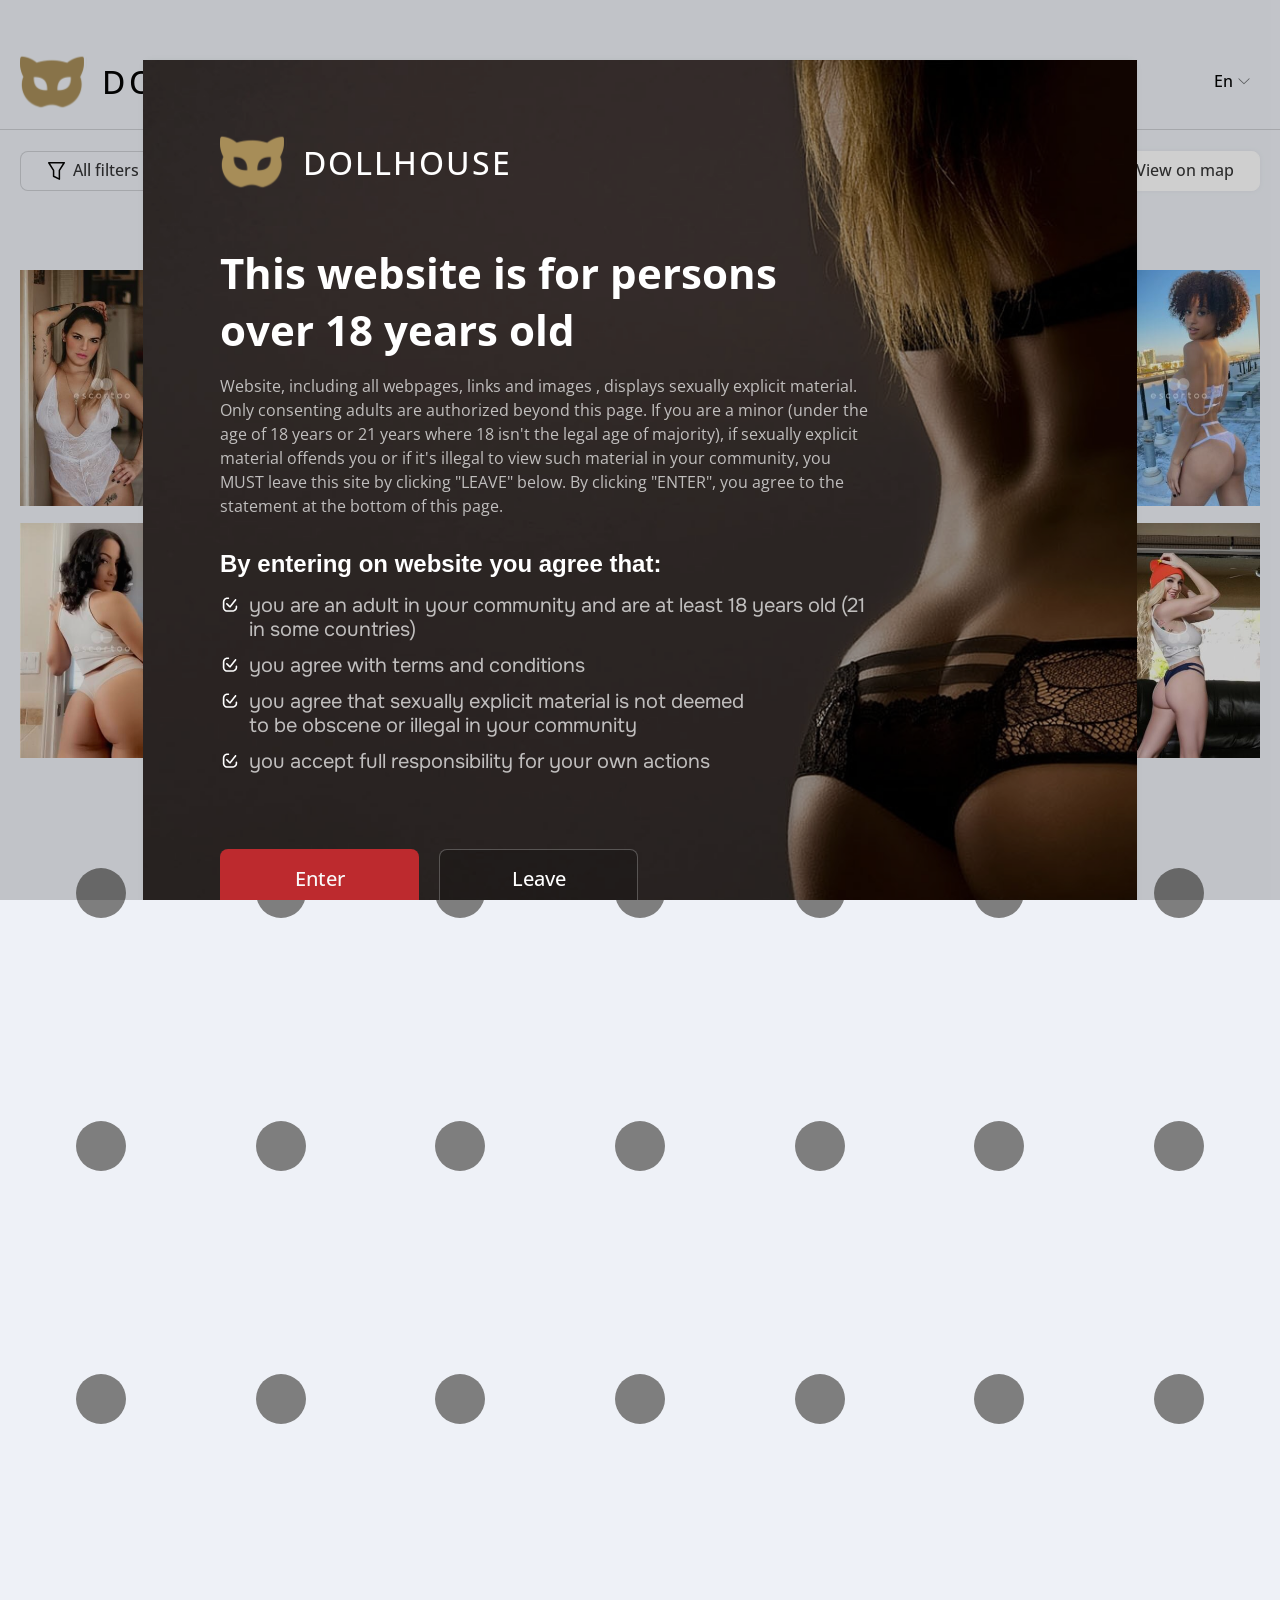
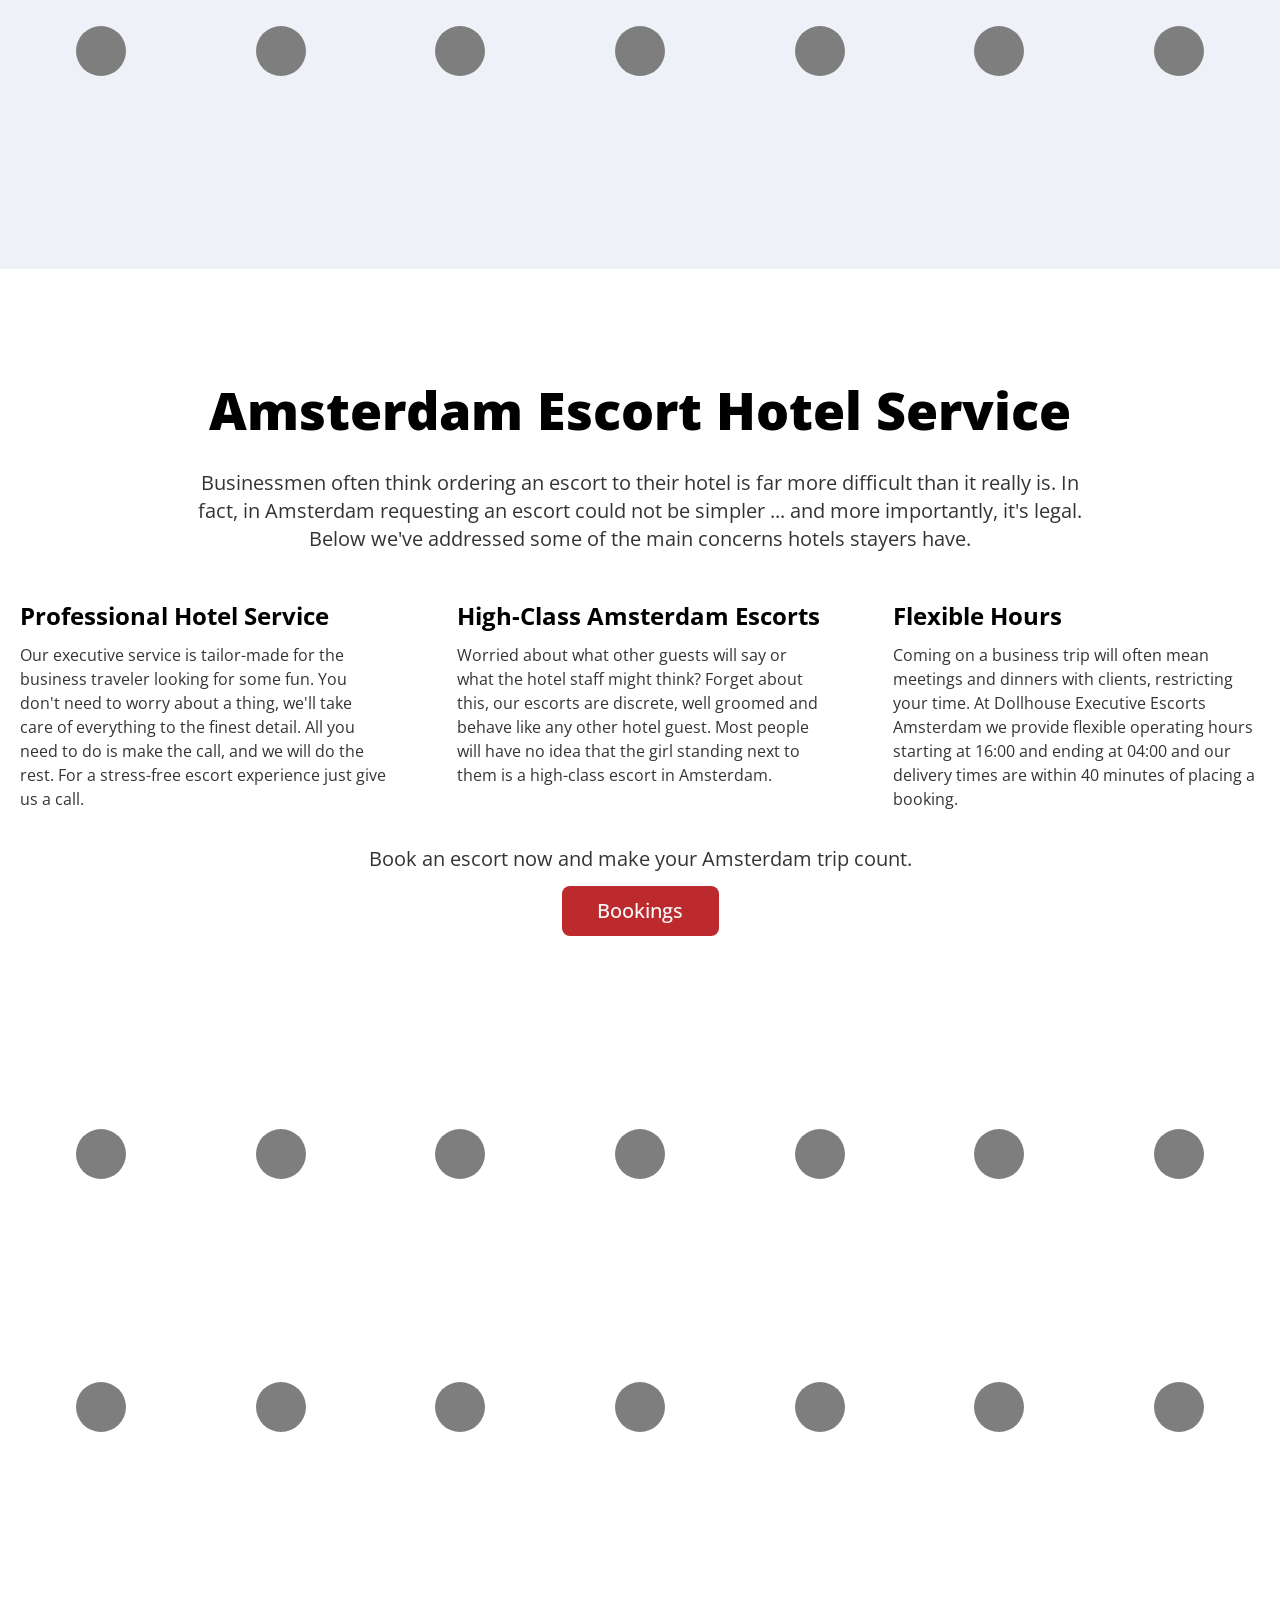
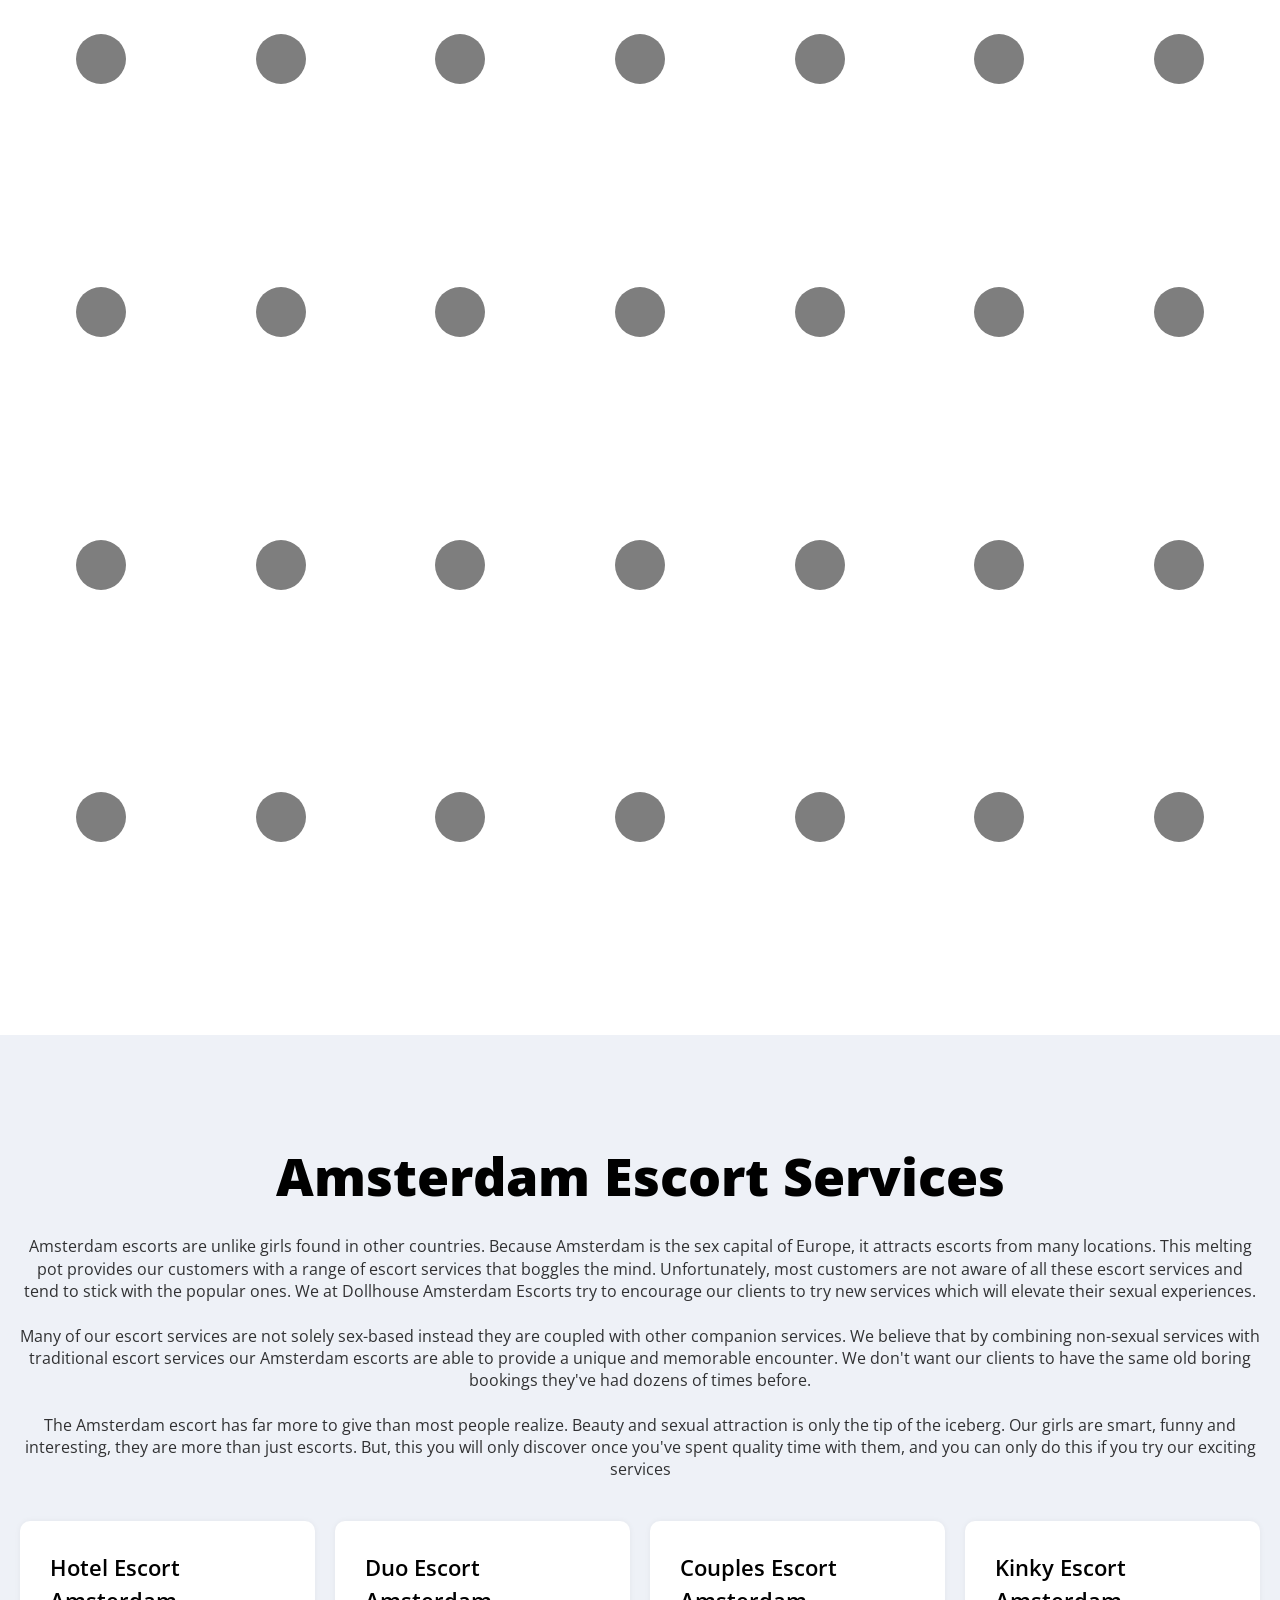
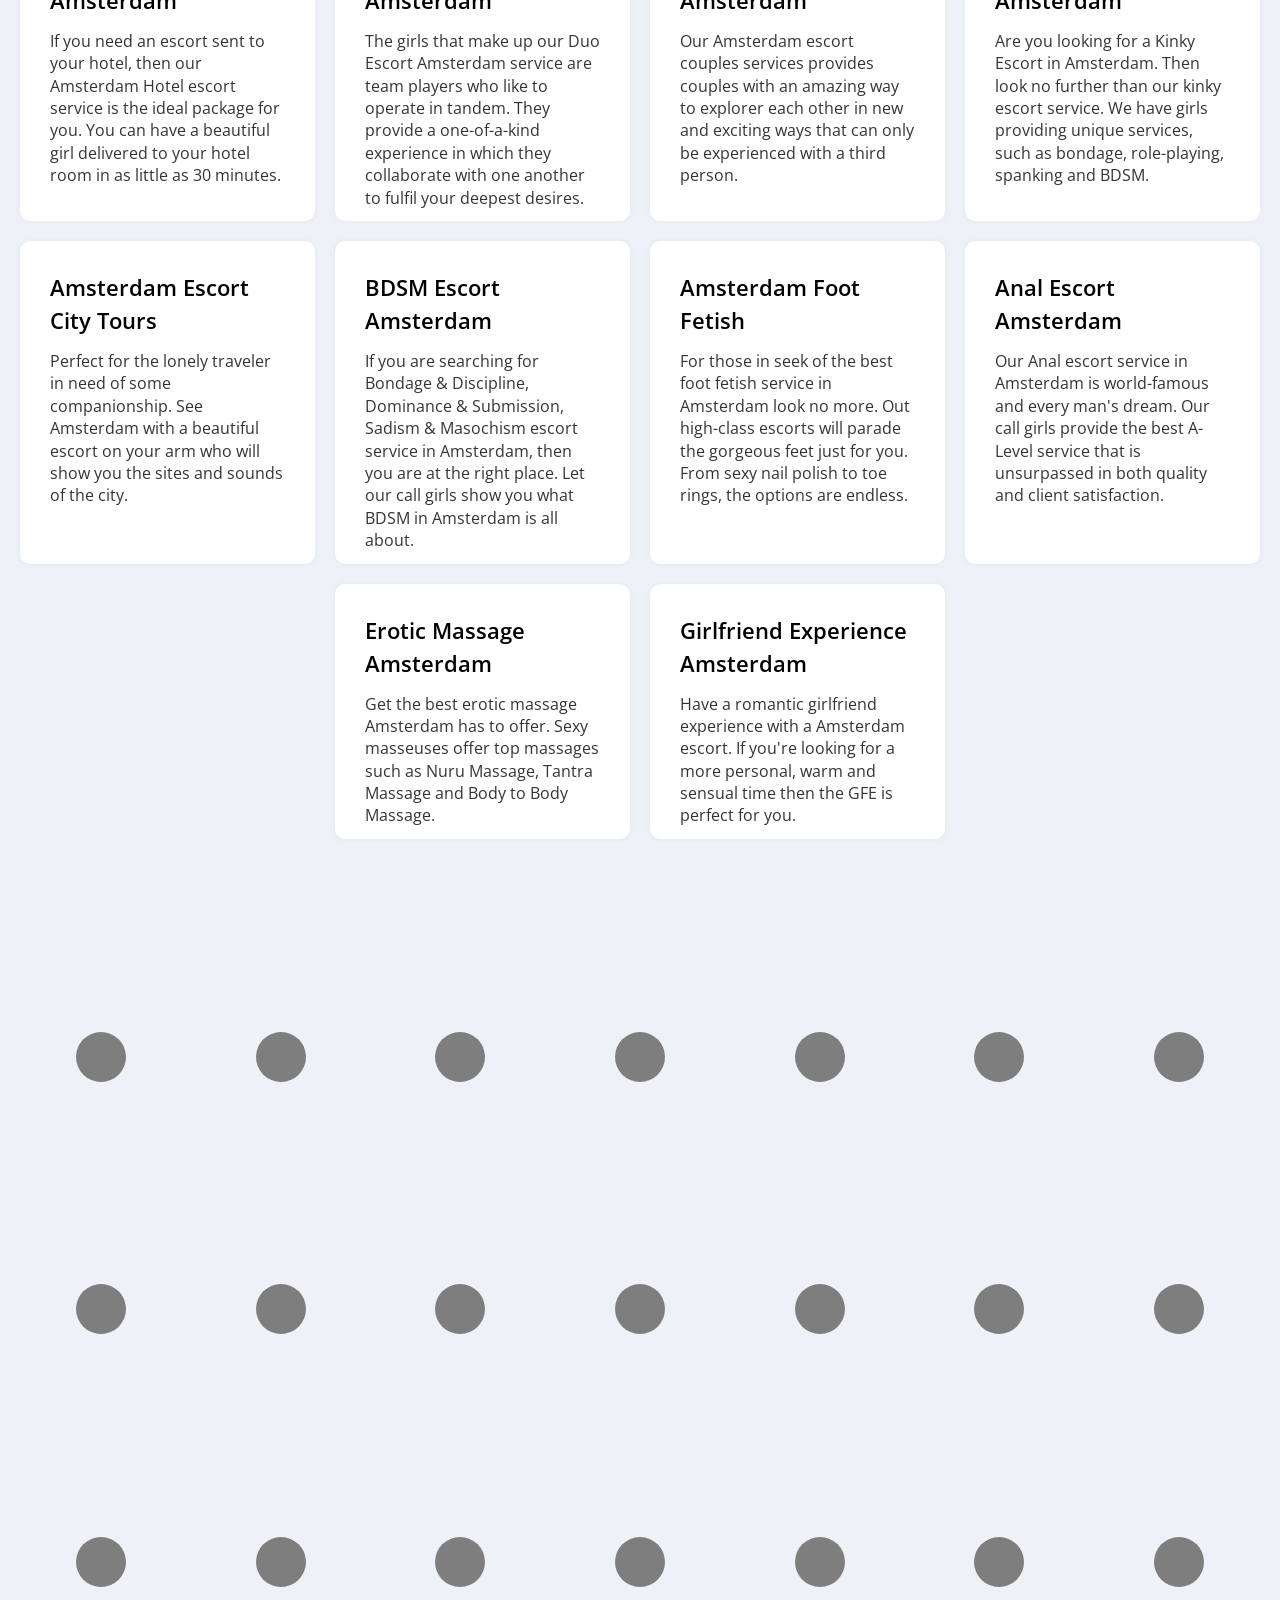
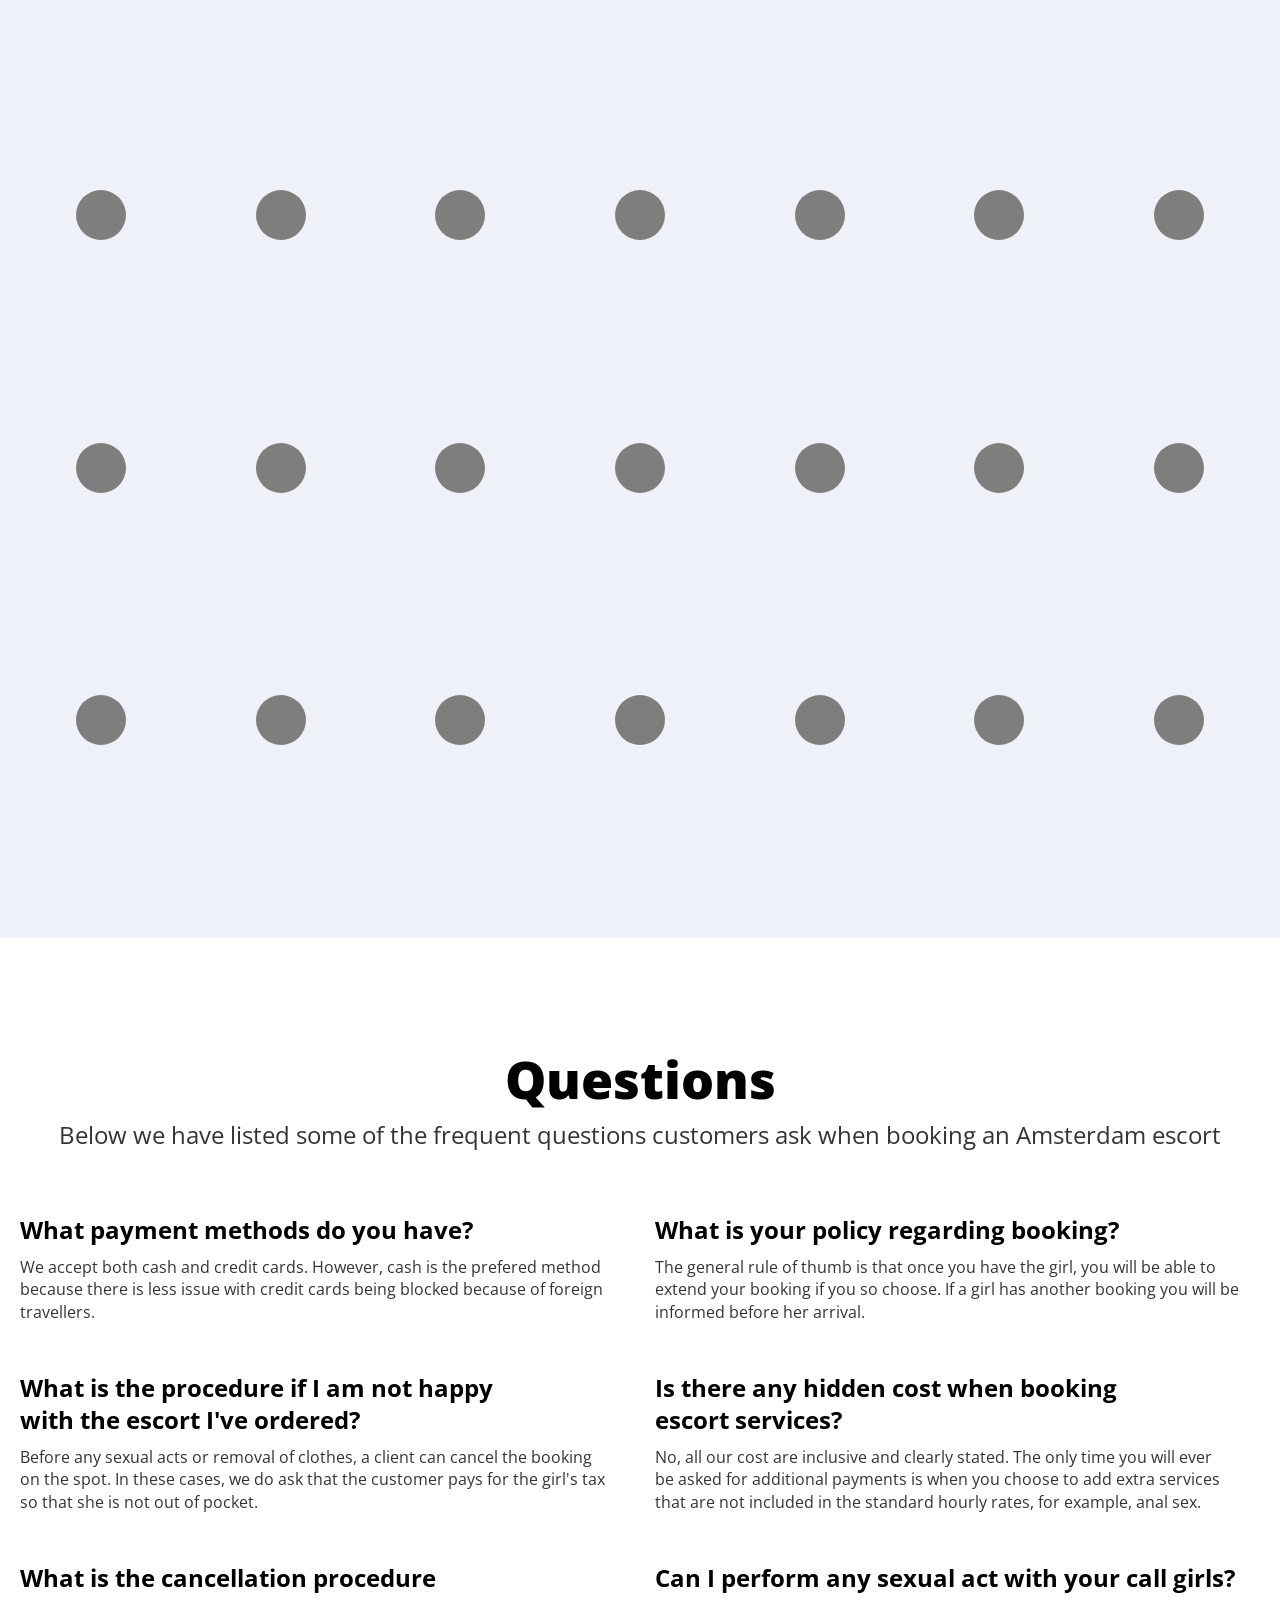
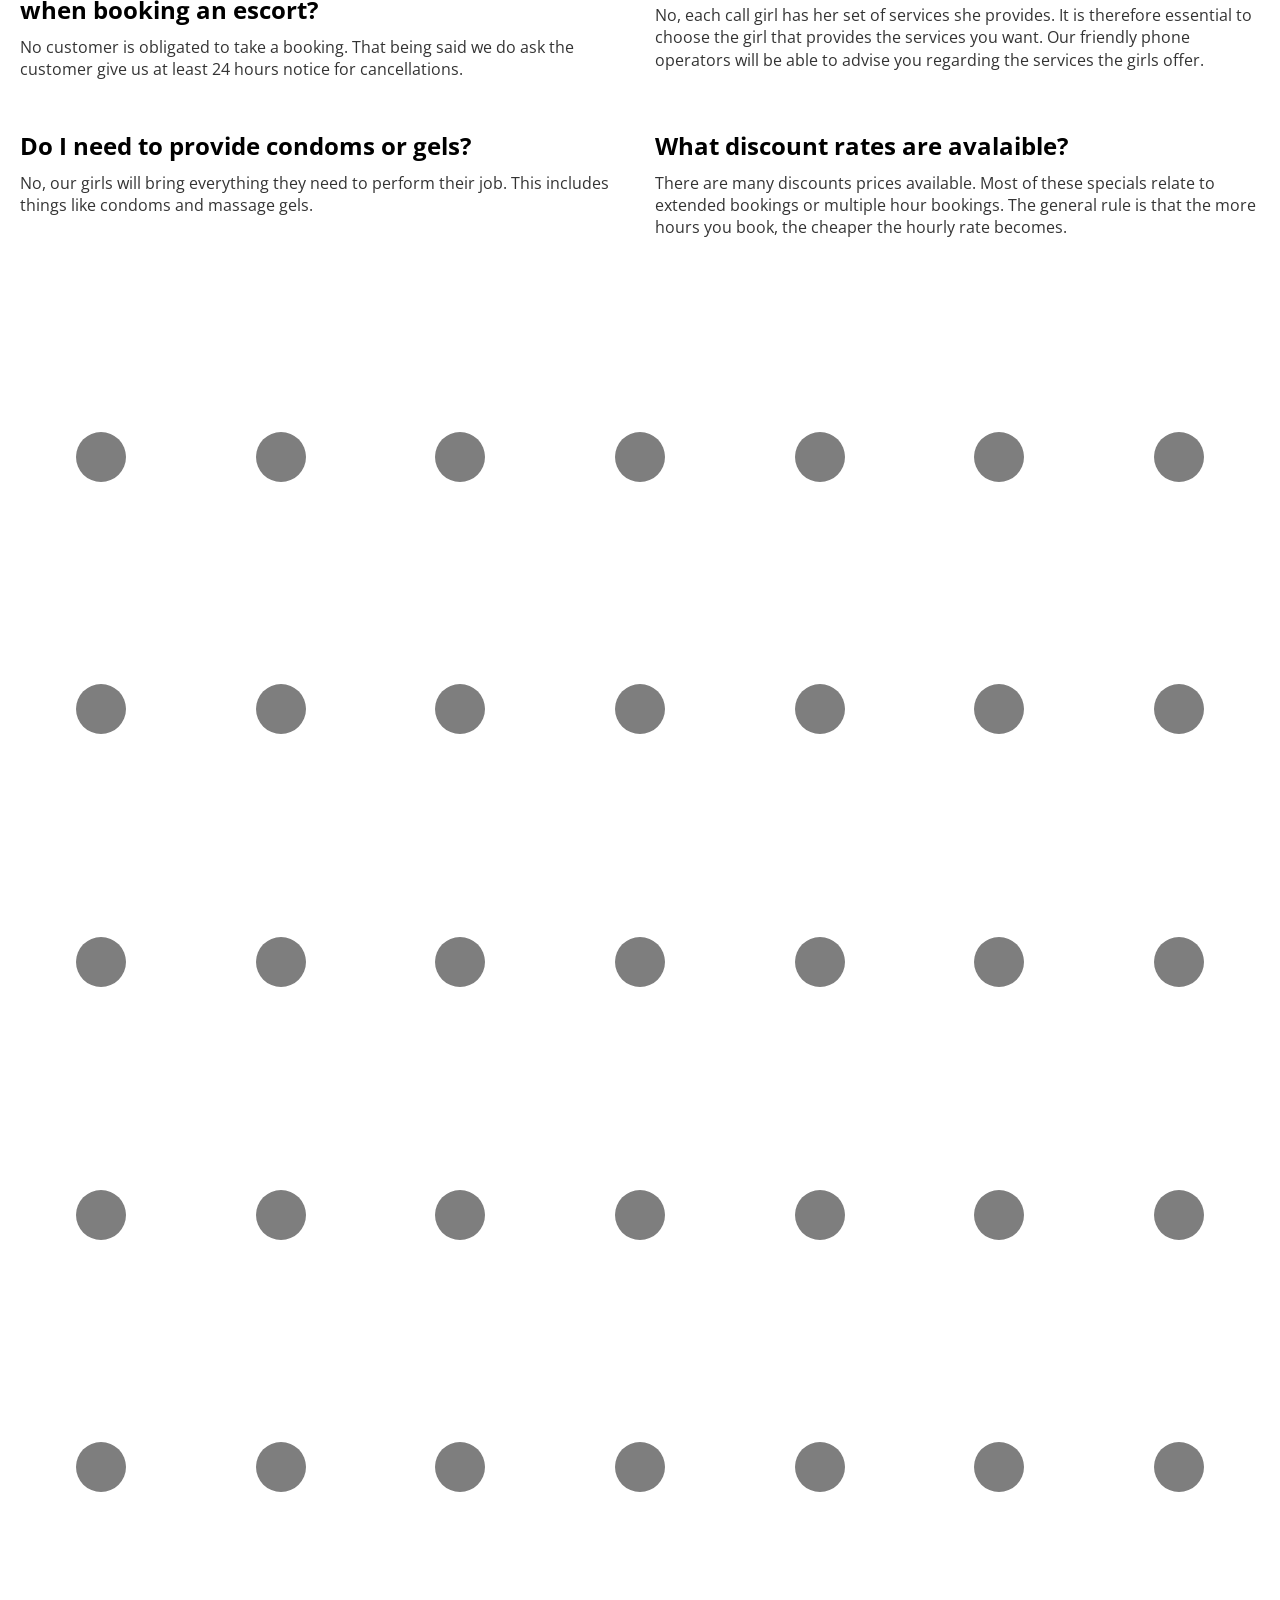
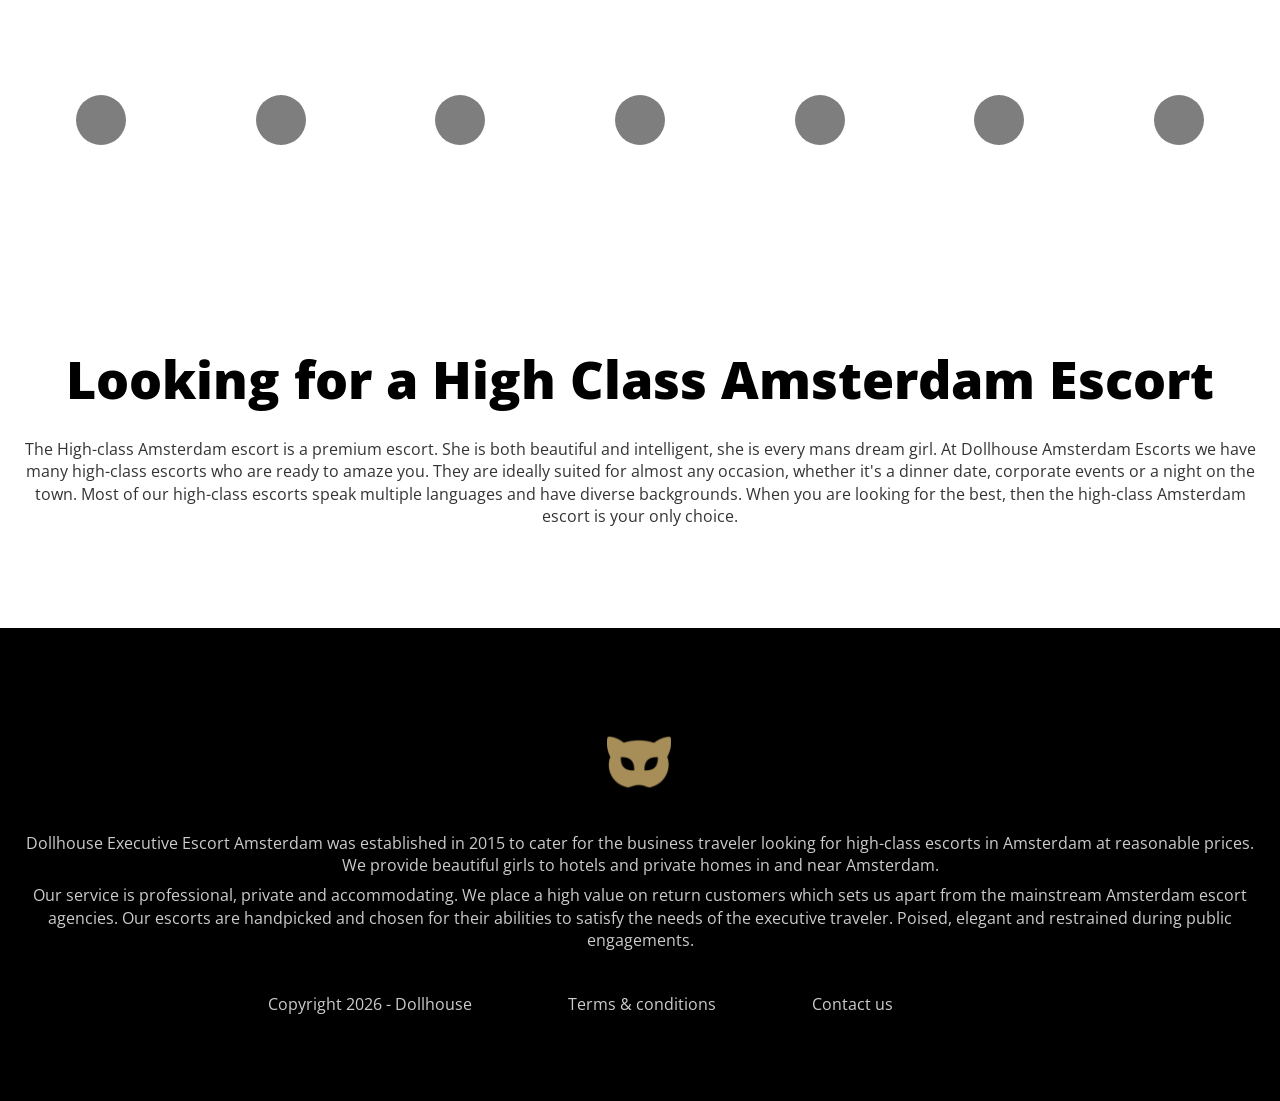
==== commit 97f78764: "Add files via upload" ====
--- a/index.html
+++ b/index.html
@@ -4,11 +4,11 @@
    <meta charset="UTF-8">
    <meta http-equiv="X-UA-Compatible" content="IE=edge">
    <meta name="viewport" content="width=device-width, initial-scale=1.0">
-   <script src="files/js/dark-mode.js?_v=20260705004639"></script>
-   <link rel="stylesheet" href="files/noUiSlider/nouislider.min.css?_v=20260705004639">
-   <link rel="stylesheet" href="files/swiper/css/swiper-bundle.min.css?_v=20260705004639">
-   <link rel="stylesheet" href="files/fancybox/fancybox.css?_v=20260705004639">
-   <link rel="stylesheet" href="css/style.min.css?_v=20260705004639">
+   <script src="files/js/dark-mode.js?_v=20260719203044"></script>
+   <link rel="stylesheet" href="files/noUiSlider/nouislider.min.css?_v=20260719203044">
+   <link rel="stylesheet" href="files/swiper/css/swiper-bundle.min.css?_v=20260719203044">
+   <link rel="stylesheet" href="files/fancybox/fancybox.css?_v=20260719203044">
+   <link rel="stylesheet" href="css/style.min.css?_v=20260719203044">
    <!--<link rel="icon" type="image/svg+xml" href="favicon.svg">-->
    <title>Home - Doll House</title>
 </head>
@@ -36,7 +36,7 @@
 								<a href="#">Top 100</a>
 							</li>
 							<li class="menu-item">
-								<a href="#">Contact us</a>
+								<a href="#contact-us" class="popup-link">Contact us</a>
 							</li>
 
 							<!--
@@ -1744,6 +1744,41 @@
     </div>
 </div>
 
+<div id="contact-us" class="popup contact-form-popup">
+   <div class="popup__body">
+      <div class="popup__content">
+         <a href="" class="popup__close close-popup">
+            <svg width="20" height="20" viewBox="0 0 20 20" fill="none" xmlns="http://www.w3.org/2000/svg">
+               <path d="M17.0711 15.3033L4.69678 2.92896L2.92901 4.69672L15.3034 17.0711L17.0711 15.3033Z" fill="black" fill-opacity="0.8"/>
+               <path d="M15.3031 2.92892L2.92871 15.3033L4.69648 17.0711L17.0708 4.69668L15.3031 2.92892Z" fill="black" fill-opacity="0.8"/>
+            </svg>
+         </a>
+         <h2 class="popup__title">Contacts</h2>
+         <form class="popup__form contact">
+            <div class="contact-form-popup__wrap-fields">
+               <div class="contact-form-popup__wrap-field">
+                  <label for="your-name">Your Name*</label>
+                  <input type="text" placeholder="Your Name" id="your-name">
+               </div>
+               <div class="contact-form-popup__wrap-field">
+                  <label for="email">Email*</label>
+                  <input type="text" placeholder="example.com" id="email">
+               </div>
+            </div>
+            <div class="contact-form-popup__wrap-field">
+               <label for="subject">Subject*</label>
+               <input type="text" placeholder="Subject" id="subject">
+            </div>
+            <div class="contact-form-popup__wrap-field">
+               <label for="body">Body*</label>
+               <textarea id="body" placeholder="Your message" class="contact-form-popup__textarea"></textarea>
+            </div>
+            <button type="submit" class="contact-form-popup__submit n_btn">Send</button>
+         </form>
+      </div>
+   </div>
+</div>
+
 <div id="notification" class="popup notification">
     <div class="popup__body">
         <div class="popup__content">
@@ -1771,14 +1806,14 @@
         </div>
     </div>
 </div>
-<script src="https://code.jquery.com/jquery-3.7.1.min.js?_v=20260705004639" integrity="sha256-/JqT3SQfawRcv/BIHPThkBvs0OEvtFFmqPF/lYI/Cxo=" crossorigin="anonymous"></script>
-<script src="files/js/age-verification-popup.js?_v=20260705004639"></script>
+<script src="https://code.jquery.com/jquery-3.7.1.min.js?_v=20260719203044" integrity="sha256-/JqT3SQfawRcv/BIHPThkBvs0OEvtFFmqPF/lYI/Cxo=" crossorigin="anonymous"></script>
+<script src="files/js/age-verification-popup.js?_v=20260719203044"></script>
 	</div>
 	
-   <script src="files/noUiSlider/nouislider.min.js?_v=20260705004639"></script>
-   <script src="files/noUiSlider/init.js?_v=20260705004639"></script>
-   <script src="js/script.min.js?_v=20260705004639"></script>
-   <script src="files/js/filters.js?_v=20260705004639"></script>
+   <script src="files/noUiSlider/nouislider.min.js?_v=20260719203044"></script>
+   <script src="files/noUiSlider/init.js?_v=20260719203044"></script>
+   <script src="js/script.min.js?_v=20260719203044"></script>
+   <script src="files/js/filters.js?_v=20260719203044"></script>
 
 </body>
 </html>
--- a/css/style.min.css
+++ b/css/style.min.css
@@ -1 +1 @@
-@charset "UTF-8";@font-face{font-family:"Open Sans";font-style:normal;font-weight:400;font-stretch:100%;font-display:swap;src:url(../files/fonts/OpenSans/400/cyrillic-ext.woff2) format("woff2");unicode-range:U+0460-052F,U+1C80-1C8A,U+20B4,U+2DE0-2DFF,U+A640-A69F,U+FE2E-FE2F}@font-face{font-family:"Open Sans";font-style:normal;font-weight:400;font-stretch:100%;font-display:swap;src:url(../files/fonts/OpenSans/400/cyrillic.woff2) format("woff2");unicode-range:U+0301,U+0400-045F,U+0490-0491,U+04B0-04B1,U+2116}@font-face{font-family:"Open Sans";font-style:normal;font-weight:400;font-stretch:100%;font-display:swap;src:url(../files/fonts/OpenSans/400/greek-ext.woff2) format("woff2");unicode-range:U+1F00-1FFF}@font-face{font-family:"Open Sans";font-style:normal;font-weight:400;font-stretch:100%;font-display:swap;src:url(../files/fonts/OpenSans/400/greek.woff2) format("woff2");unicode-range:U+0370-0377,U+037A-037F,U+0384-038A,U+038C,U+038E-03A1,U+03A3-03FF}@font-face{font-family:"Open Sans";font-style:normal;font-weight:400;font-stretch:100%;font-display:swap;src:url(../files/fonts/OpenSans/400/hebrew.woff2) format("woff2");unicode-range:U+0307-0308,U+0590-05FF,U+200C-2010,U+20AA,U+25CC,U+FB1D-FB4F}@font-face{font-family:"Open Sans";font-style:normal;font-weight:400;font-stretch:100%;font-display:swap;src:url(../files/fonts/OpenSans/400/math.woff2) format("woff2");unicode-range:U+0302-0303,U+0305,U+0307-0308,U+0310,U+0312,U+0315,U+031A,U+0326-0327,U+032C,U+032F-0330,U+0332-0333,U+0338,U+033A,U+0346,U+034D,U+0391-03A1,U+03A3-03A9,U+03B1-03C9,U+03D1,U+03D5-03D6,U+03F0-03F1,U+03F4-03F5,U+2016-2017,U+2034-2038,U+203C,U+2040,U+2043,U+2047,U+2050,U+2057,U+205F,U+2070-2071,U+2074-208E,U+2090-209C,U+20D0-20DC,U+20E1,U+20E5-20EF,U+2100-2112,U+2114-2115,U+2117-2121,U+2123-214F,U+2190,U+2192,U+2194-21AE,U+21B0-21E5,U+21F1-21F2,U+21F4-2211,U+2213-2214,U+2216-22FF,U+2308-230B,U+2310,U+2319,U+231C-2321,U+2336-237A,U+237C,U+2395,U+239B-23B7,U+23D0,U+23DC-23E1,U+2474-2475,U+25AF,U+25B3,U+25B7,U+25BD,U+25C1,U+25CA,U+25CC,U+25FB,U+266D-266F,U+27C0-27FF,U+2900-2AFF,U+2B0E-2B11,U+2B30-2B4C,U+2BFE,U+3030,U+FF5B,U+FF5D,U+1D400-1D7FF,U+1EE00-1EEFF}@font-face{font-family:"Open Sans";font-style:normal;font-weight:400;font-stretch:100%;font-display:swap;src:url(../files/fonts/OpenSans/400/symbols.woff2) format("woff2");unicode-range:U+0001-000C,U+000E-001F,U+007F-009F,U+20DD-20E0,U+20E2-20E4,U+2150-218F,U+2190,U+2192,U+2194-2199,U+21AF,U+21E6-21F0,U+21F3,U+2218-2219,U+2299,U+22C4-22C6,U+2300-243F,U+2440-244A,U+2460-24FF,U+25A0-27BF,U+2800-28FF,U+2921-2922,U+2981,U+29BF,U+29EB,U+2B00-2BFF,U+4DC0-4DFF,U+FFF9-FFFB,U+10140-1018E,U+10190-1019C,U+101A0,U+101D0-101FD,U+102E0-102FB,U+10E60-10E7E,U+1D2C0-1D2D3,U+1D2E0-1D37F,U+1F000-1F0FF,U+1F100-1F1AD,U+1F1E6-1F1FF,U+1F30D-1F30F,U+1F315,U+1F31C,U+1F31E,U+1F320-1F32C,U+1F336,U+1F378,U+1F37D,U+1F382,U+1F393-1F39F,U+1F3A7-1F3A8,U+1F3AC-1F3AF,U+1F3C2,U+1F3C4-1F3C6,U+1F3CA-1F3CE,U+1F3D4-1F3E0,U+1F3ED,U+1F3F1-1F3F3,U+1F3F5-1F3F7,U+1F408,U+1F415,U+1F41F,U+1F426,U+1F43F,U+1F441-1F442,U+1F444,U+1F446-1F449,U+1F44C-1F44E,U+1F453,U+1F46A,U+1F47D,U+1F4A3,U+1F4B0,U+1F4B3,U+1F4B9,U+1F4BB,U+1F4BF,U+1F4C8-1F4CB,U+1F4D6,U+1F4DA,U+1F4DF,U+1F4E3-1F4E6,U+1F4EA-1F4ED,U+1F4F7,U+1F4F9-1F4FB,U+1F4FD-1F4FE,U+1F503,U+1F507-1F50B,U+1F50D,U+1F512-1F513,U+1F53E-1F54A,U+1F54F-1F5FA,U+1F610,U+1F650-1F67F,U+1F687,U+1F68D,U+1F691,U+1F694,U+1F698,U+1F6AD,U+1F6B2,U+1F6B9-1F6BA,U+1F6BC,U+1F6C6-1F6CF,U+1F6D3-1F6D7,U+1F6E0-1F6EA,U+1F6F0-1F6F3,U+1F6F7-1F6FC,U+1F700-1F7FF,U+1F800-1F80B,U+1F810-1F847,U+1F850-1F859,U+1F860-1F887,U+1F890-1F8AD,U+1F8B0-1F8BB,U+1F8C0-1F8C1,U+1F900-1F90B,U+1F93B,U+1F946,U+1F984,U+1F996,U+1F9E9,U+1FA00-1FA6F,U+1FA70-1FA7C,U+1FA80-1FA89,U+1FA8F-1FAC6,U+1FACE-1FADC,U+1FADF-1FAE9,U+1FAF0-1FAF8,U+1FB00-1FBFF}@font-face{font-family:"Open Sans";font-style:normal;font-weight:400;font-stretch:100%;font-display:swap;src:url(../files/fonts/OpenSans/400/vietnamese.woff2) format("woff2");unicode-range:U+0102-0103,U+0110-0111,U+0128-0129,U+0168-0169,U+01A0-01A1,U+01AF-01B0,U+0300-0301,U+0303-0304,U+0308-0309,U+0323,U+0329,U+1EA0-1EF9,U+20AB}@font-face{font-family:"Open Sans";font-style:normal;font-weight:400;font-stretch:100%;font-display:swap;src:url(../files/fonts/OpenSans/400/latin-ext.woff2) format("woff2");unicode-range:U+0100-02BA,U+02BD-02C5,U+02C7-02CC,U+02CE-02D7,U+02DD-02FF,U+0304,U+0308,U+0329,U+1D00-1DBF,U+1E00-1E9F,U+1EF2-1EFF,U+2020,U+20A0-20AB,U+20AD-20C0,U+2113,U+2C60-2C7F,U+A720-A7FF}@font-face{font-family:"Open Sans";font-style:normal;font-weight:400;font-stretch:100%;font-display:swap;src:url(../files/fonts/OpenSans/400/latin.woff2) format("woff2");unicode-range:U+0000-00FF,U+0131,U+0152-0153,U+02BB-02BC,U+02C6,U+02DA,U+02DC,U+0304,U+0308,U+0329,U+2000-206F,U+20AC,U+2122,U+2191,U+2193,U+2212,U+2215,U+FEFF,U+FFFD}@font-face{font-family:"Open Sans";font-style:normal;font-weight:500;font-stretch:100%;font-display:swap;src:url(../files/fonts/OpenSans/500/cyrillic-ext.woff2) format("woff2");unicode-range:U+0460-052F,U+1C80-1C8A,U+20B4,U+2DE0-2DFF,U+A640-A69F,U+FE2E-FE2F}@font-face{font-family:"Open Sans";font-style:normal;font-weight:500;font-stretch:100%;font-display:swap;src:url(../files/fonts/OpenSans/500/cyrillic.woff2) format("woff2");unicode-range:U+0301,U+0400-045F,U+0490-0491,U+04B0-04B1,U+2116}@font-face{font-family:"Open Sans";font-style:normal;font-weight:500;font-stretch:100%;font-display:swap;src:url(../files/fonts/OpenSans/500/greek-ext.woff2) format("woff2");unicode-range:U+1F00-1FFF}@font-face{font-family:"Open Sans";font-style:normal;font-weight:500;font-stretch:100%;font-display:swap;src:url(../files/fonts/OpenSans/500/greek.woff2) format("woff2");unicode-range:U+0370-0377,U+037A-037F,U+0384-038A,U+038C,U+038E-03A1,U+03A3-03FF}@font-face{font-family:"Open Sans";font-style:normal;font-weight:500;font-stretch:100%;font-display:swap;src:url(../files/fonts/OpenSans/500/hebrew.woff2) format("woff2");unicode-range:U+0307-0308,U+0590-05FF,U+200C-2010,U+20AA,U+25CC,U+FB1D-FB4F}@font-face{font-family:"Open Sans";font-style:normal;font-weight:500;font-stretch:100%;font-display:swap;src:url(../files/fonts/OpenSans/500/math.woff2) format("woff2");unicode-range:U+0302-0303,U+0305,U+0307-0308,U+0310,U+0312,U+0315,U+031A,U+0326-0327,U+032C,U+032F-0330,U+0332-0333,U+0338,U+033A,U+0346,U+034D,U+0391-03A1,U+03A3-03A9,U+03B1-03C9,U+03D1,U+03D5-03D6,U+03F0-03F1,U+03F4-03F5,U+2016-2017,U+2034-2038,U+203C,U+2040,U+2043,U+2047,U+2050,U+2057,U+205F,U+2070-2071,U+2074-208E,U+2090-209C,U+20D0-20DC,U+20E1,U+20E5-20EF,U+2100-2112,U+2114-2115,U+2117-2121,U+2123-214F,U+2190,U+2192,U+2194-21AE,U+21B0-21E5,U+21F1-21F2,U+21F4-2211,U+2213-2214,U+2216-22FF,U+2308-230B,U+2310,U+2319,U+231C-2321,U+2336-237A,U+237C,U+2395,U+239B-23B7,U+23D0,U+23DC-23E1,U+2474-2475,U+25AF,U+25B3,U+25B7,U+25BD,U+25C1,U+25CA,U+25CC,U+25FB,U+266D-266F,U+27C0-27FF,U+2900-2AFF,U+2B0E-2B11,U+2B30-2B4C,U+2BFE,U+3030,U+FF5B,U+FF5D,U+1D400-1D7FF,U+1EE00-1EEFF}@font-face{font-family:"Open Sans";font-style:normal;font-weight:500;font-stretch:100%;font-display:swap;src:url(../files/fonts/OpenSans/500/symbols.woff2) format("woff2");unicode-range:U+0001-000C,U+000E-001F,U+007F-009F,U+20DD-20E0,U+20E2-20E4,U+2150-218F,U+2190,U+2192,U+2194-2199,U+21AF,U+21E6-21F0,U+21F3,U+2218-2219,U+2299,U+22C4-22C6,U+2300-243F,U+2440-244A,U+2460-24FF,U+25A0-27BF,U+2800-28FF,U+2921-2922,U+2981,U+29BF,U+29EB,U+2B00-2BFF,U+4DC0-4DFF,U+FFF9-FFFB,U+10140-1018E,U+10190-1019C,U+101A0,U+101D0-101FD,U+102E0-102FB,U+10E60-10E7E,U+1D2C0-1D2D3,U+1D2E0-1D37F,U+1F000-1F0FF,U+1F100-1F1AD,U+1F1E6-1F1FF,U+1F30D-1F30F,U+1F315,U+1F31C,U+1F31E,U+1F320-1F32C,U+1F336,U+1F378,U+1F37D,U+1F382,U+1F393-1F39F,U+1F3A7-1F3A8,U+1F3AC-1F3AF,U+1F3C2,U+1F3C4-1F3C6,U+1F3CA-1F3CE,U+1F3D4-1F3E0,U+1F3ED,U+1F3F1-1F3F3,U+1F3F5-1F3F7,U+1F408,U+1F415,U+1F41F,U+1F426,U+1F43F,U+1F441-1F442,U+1F444,U+1F446-1F449,U+1F44C-1F44E,U+1F453,U+1F46A,U+1F47D,U+1F4A3,U+1F4B0,U+1F4B3,U+1F4B9,U+1F4BB,U+1F4BF,U+1F4C8-1F4CB,U+1F4D6,U+1F4DA,U+1F4DF,U+1F4E3-1F4E6,U+1F4EA-1F4ED,U+1F4F7,U+1F4F9-1F4FB,U+1F4FD-1F4FE,U+1F503,U+1F507-1F50B,U+1F50D,U+1F512-1F513,U+1F53E-1F54A,U+1F54F-1F5FA,U+1F610,U+1F650-1F67F,U+1F687,U+1F68D,U+1F691,U+1F694,U+1F698,U+1F6AD,U+1F6B2,U+1F6B9-1F6BA,U+1F6BC,U+1F6C6-1F6CF,U+1F6D3-1F6D7,U+1F6E0-1F6EA,U+1F6F0-1F6F3,U+1F6F7-1F6FC,U+1F700-1F7FF,U+1F800-1F80B,U+1F810-1F847,U+1F850-1F859,U+1F860-1F887,U+1F890-1F8AD,U+1F8B0-1F8BB,U+1F8C0-1F8C1,U+1F900-1F90B,U+1F93B,U+1F946,U+1F984,U+1F996,U+1F9E9,U+1FA00-1FA6F,U+1FA70-1FA7C,U+1FA80-1FA89,U+1FA8F-1FAC6,U+1FACE-1FADC,U+1FADF-1FAE9,U+1FAF0-1FAF8,U+1FB00-1FBFF}@font-face{font-family:"Open Sans";font-style:normal;font-weight:500;font-stretch:100%;font-display:swap;src:url(../files/fonts/OpenSans/500/vietnamese.woff2) format("woff2");unicode-range:U+0102-0103,U+0110-0111,U+0128-0129,U+0168-0169,U+01A0-01A1,U+01AF-01B0,U+0300-0301,U+0303-0304,U+0308-0309,U+0323,U+0329,U+1EA0-1EF9,U+20AB}@font-face{font-family:"Open Sans";font-style:normal;font-weight:500;font-stretch:100%;font-display:swap;src:url(../files/fonts/OpenSans/500/latin-ext.woff2) format("woff2");unicode-range:U+0100-02BA,U+02BD-02C5,U+02C7-02CC,U+02CE-02D7,U+02DD-02FF,U+0304,U+0308,U+0329,U+1D00-1DBF,U+1E00-1E9F,U+1EF2-1EFF,U+2020,U+20A0-20AB,U+20AD-20C0,U+2113,U+2C60-2C7F,U+A720-A7FF}@font-face{font-family:"Open Sans";font-style:normal;font-weight:500;font-stretch:100%;font-display:swap;src:url(../files/fonts/OpenSans/500/latin.woff2) format("woff2");unicode-range:U+0000-00FF,U+0131,U+0152-0153,U+02BB-02BC,U+02C6,U+02DA,U+02DC,U+0304,U+0308,U+0329,U+2000-206F,U+20AC,U+2122,U+2191,U+2193,U+2212,U+2215,U+FEFF,U+FFFD}@font-face{font-family:"Open Sans";font-style:normal;font-weight:600;font-stretch:100%;font-display:swap;src:url(../files/fonts/OpenSans/600/cyrillic-ext.woff2) format("woff2");unicode-range:U+0460-052F,U+1C80-1C8A,U+20B4,U+2DE0-2DFF,U+A640-A69F,U+FE2E-FE2F}@font-face{font-family:"Open Sans";font-style:normal;font-weight:600;font-stretch:100%;font-display:swap;src:url(../files/fonts/OpenSans/600/cyrillic.woff2) format("woff2");unicode-range:U+0301,U+0400-045F,U+0490-0491,U+04B0-04B1,U+2116}@font-face{font-family:"Open Sans";font-style:normal;font-weight:600;font-stretch:100%;font-display:swap;src:url(../files/fonts/OpenSans/600/greek-ext.woff2) format("woff2");unicode-range:U+1F00-1FFF}@font-face{font-family:"Open Sans";font-style:normal;font-weight:600;font-stretch:100%;font-display:swap;src:url(../files/fonts/OpenSans/600/greek.woff2) format("woff2");unicode-range:U+0370-0377,U+037A-037F,U+0384-038A,U+038C,U+038E-03A1,U+03A3-03FF}@font-face{font-family:"Open Sans";font-style:normal;font-weight:600;font-stretch:100%;font-display:swap;src:url(../files/fonts/OpenSans/600/hebrew.woff2) format("woff2");unicode-range:U+0307-0308,U+0590-05FF,U+200C-2010,U+20AA,U+25CC,U+FB1D-FB4F}@font-face{font-family:"Open Sans";font-style:normal;font-weight:600;font-stretch:100%;font-display:swap;src:url(../files/fonts/OpenSans/600/math.woff2) format("woff2");unicode-range:U+0302-0303,U+0305,U+0307-0308,U+0310,U+0312,U+0315,U+031A,U+0326-0327,U+032C,U+032F-0330,U+0332-0333,U+0338,U+033A,U+0346,U+034D,U+0391-03A1,U+03A3-03A9,U+03B1-03C9,U+03D1,U+03D5-03D6,U+03F0-03F1,U+03F4-03F5,U+2016-2017,U+2034-2038,U+203C,U+2040,U+2043,U+2047,U+2050,U+2057,U+205F,U+2070-2071,U+2074-208E,U+2090-209C,U+20D0-20DC,U+20E1,U+20E5-20EF,U+2100-2112,U+2114-2115,U+2117-2121,U+2123-214F,U+2190,U+2192,U+2194-21AE,U+21B0-21E5,U+21F1-21F2,U+21F4-2211,U+2213-2214,U+2216-22FF,U+2308-230B,U+2310,U+2319,U+231C-2321,U+2336-237A,U+237C,U+2395,U+239B-23B7,U+23D0,U+23DC-23E1,U+2474-2475,U+25AF,U+25B3,U+25B7,U+25BD,U+25C1,U+25CA,U+25CC,U+25FB,U+266D-266F,U+27C0-27FF,U+2900-2AFF,U+2B0E-2B11,U+2B30-2B4C,U+2BFE,U+3030,U+FF5B,U+FF5D,U+1D400-1D7FF,U+1EE00-1EEFF}@font-face{font-family:"Open Sans";font-style:normal;font-weight:600;font-stretch:100%;font-display:swap;src:url(../files/fonts/OpenSans/600/symbols.woff2) format("woff2");unicode-range:U+0001-000C,U+000E-001F,U+007F-009F,U+20DD-20E0,U+20E2-20E4,U+2150-218F,U+2190,U+2192,U+2194-2199,U+21AF,U+21E6-21F0,U+21F3,U+2218-2219,U+2299,U+22C4-22C6,U+2300-243F,U+2440-244A,U+2460-24FF,U+25A0-27BF,U+2800-28FF,U+2921-2922,U+2981,U+29BF,U+29EB,U+2B00-2BFF,U+4DC0-4DFF,U+FFF9-FFFB,U+10140-1018E,U+10190-1019C,U+101A0,U+101D0-101FD,U+102E0-102FB,U+10E60-10E7E,U+1D2C0-1D2D3,U+1D2E0-1D37F,U+1F000-1F0FF,U+1F100-1F1AD,U+1F1E6-1F1FF,U+1F30D-1F30F,U+1F315,U+1F31C,U+1F31E,U+1F320-1F32C,U+1F336,U+1F378,U+1F37D,U+1F382,U+1F393-1F39F,U+1F3A7-1F3A8,U+1F3AC-1F3AF,U+1F3C2,U+1F3C4-1F3C6,U+1F3CA-1F3CE,U+1F3D4-1F3E0,U+1F3ED,U+1F3F1-1F3F3,U+1F3F5-1F3F7,U+1F408,U+1F415,U+1F41F,U+1F426,U+1F43F,U+1F441-1F442,U+1F444,U+1F446-1F449,U+1F44C-1F44E,U+1F453,U+1F46A,U+1F47D,U+1F4A3,U+1F4B0,U+1F4B3,U+1F4B9,U+1F4BB,U+1F4BF,U+1F4C8-1F4CB,U+1F4D6,U+1F4DA,U+1F4DF,U+1F4E3-1F4E6,U+1F4EA-1F4ED,U+1F4F7,U+1F4F9-1F4FB,U+1F4FD-1F4FE,U+1F503,U+1F507-1F50B,U+1F50D,U+1F512-1F513,U+1F53E-1F54A,U+1F54F-1F5FA,U+1F610,U+1F650-1F67F,U+1F687,U+1F68D,U+1F691,U+1F694,U+1F698,U+1F6AD,U+1F6B2,U+1F6B9-1F6BA,U+1F6BC,U+1F6C6-1F6CF,U+1F6D3-1F6D7,U+1F6E0-1F6EA,U+1F6F0-1F6F3,U+1F6F7-1F6FC,U+1F700-1F7FF,U+1F800-1F80B,U+1F810-1F847,U+1F850-1F859,U+1F860-1F887,U+1F890-1F8AD,U+1F8B0-1F8BB,U+1F8C0-1F8C1,U+1F900-1F90B,U+1F93B,U+1F946,U+1F984,U+1F996,U+1F9E9,U+1FA00-1FA6F,U+1FA70-1FA7C,U+1FA80-1FA89,U+1FA8F-1FAC6,U+1FACE-1FADC,U+1FADF-1FAE9,U+1FAF0-1FAF8,U+1FB00-1FBFF}@font-face{font-family:"Open Sans";font-style:normal;font-weight:600;font-stretch:100%;font-display:swap;src:url(../files/fonts/OpenSans/600/vietnamese.woff2) format("woff2");unicode-range:U+0102-0103,U+0110-0111,U+0128-0129,U+0168-0169,U+01A0-01A1,U+01AF-01B0,U+0300-0301,U+0303-0304,U+0308-0309,U+0323,U+0329,U+1EA0-1EF9,U+20AB}@font-face{font-family:"Open Sans";font-style:normal;font-weight:600;font-stretch:100%;font-display:swap;src:url(../files/fonts/OpenSans/600/latin-ext.woff2) format("woff2");unicode-range:U+0100-02BA,U+02BD-02C5,U+02C7-02CC,U+02CE-02D7,U+02DD-02FF,U+0304,U+0308,U+0329,U+1D00-1DBF,U+1E00-1E9F,U+1EF2-1EFF,U+2020,U+20A0-20AB,U+20AD-20C0,U+2113,U+2C60-2C7F,U+A720-A7FF}@font-face{font-family:"Open Sans";font-style:normal;font-weight:600;font-stretch:100%;font-display:swap;src:url(../files/fonts/OpenSans/600/latin.woff2) format("woff2");unicode-range:U+0000-00FF,U+0131,U+0152-0153,U+02BB-02BC,U+02C6,U+02DA,U+02DC,U+0304,U+0308,U+0329,U+2000-206F,U+20AC,U+2122,U+2191,U+2193,U+2212,U+2215,U+FEFF,U+FFFD}@font-face{font-family:"Open Sans";font-style:normal;font-weight:700;font-stretch:100%;font-display:swap;src:url(../files/fonts/OpenSans/700/cyrillic-ext.woff2) format("woff2");unicode-range:U+0460-052F,U+1C80-1C8A,U+20B4,U+2DE0-2DFF,U+A640-A69F,U+FE2E-FE2F}@font-face{font-family:"Open Sans";font-style:normal;font-weight:700;font-stretch:100%;font-display:swap;src:url(../files/fonts/OpenSans/700/cyrillic.woff2) format("woff2");unicode-range:U+0301,U+0400-045F,U+0490-0491,U+04B0-04B1,U+2116}@font-face{font-family:"Open Sans";font-style:normal;font-weight:700;font-stretch:100%;font-display:swap;src:url(../files/fonts/OpenSans/700/greek-ext.woff2) format("woff2");unicode-range:U+1F00-1FFF}@font-face{font-family:"Open Sans";font-style:normal;font-weight:700;font-stretch:100%;font-display:swap;src:url(../files/fonts/OpenSans/700/greek.woff2) format("woff2");unicode-range:U+0370-0377,U+037A-037F,U+0384-038A,U+038C,U+038E-03A1,U+03A3-03FF}@font-face{font-family:"Open Sans";font-style:normal;font-weight:700;font-stretch:100%;font-display:swap;src:url(../files/fonts/OpenSans/700/hebrew.woff2) format("woff2");unicode-range:U+0307-0308,U+0590-05FF,U+200C-2010,U+20AA,U+25CC,U+FB1D-FB4F}@font-face{font-family:"Open Sans";font-style:normal;font-weight:700;font-stretch:100%;font-display:swap;src:url(../files/fonts/OpenSans/700/math.woff2) format("woff2");unicode-range:U+0302-0303,U+0305,U+0307-0308,U+0310,U+0312,U+0315,U+031A,U+0326-0327,U+032C,U+032F-0330,U+0332-0333,U+0338,U+033A,U+0346,U+034D,U+0391-03A1,U+03A3-03A9,U+03B1-03C9,U+03D1,U+03D5-03D6,U+03F0-03F1,U+03F4-03F5,U+2016-2017,U+2034-2038,U+203C,U+2040,U+2043,U+2047,U+2050,U+2057,U+205F,U+2070-2071,U+2074-208E,U+2090-209C,U+20D0-20DC,U+20E1,U+20E5-20EF,U+2100-2112,U+2114-2115,U+2117-2121,U+2123-214F,U+2190,U+2192,U+2194-21AE,U+21B0-21E5,U+21F1-21F2,U+21F4-2211,U+2213-2214,U+2216-22FF,U+2308-230B,U+2310,U+2319,U+231C-2321,U+2336-237A,U+237C,U+2395,U+239B-23B7,U+23D0,U+23DC-23E1,U+2474-2475,U+25AF,U+25B3,U+25B7,U+25BD,U+25C1,U+25CA,U+25CC,U+25FB,U+266D-266F,U+27C0-27FF,U+2900-2AFF,U+2B0E-2B11,U+2B30-2B4C,U+2BFE,U+3030,U+FF5B,U+FF5D,U+1D400-1D7FF,U+1EE00-1EEFF}@font-face{font-family:"Open Sans";font-style:normal;font-weight:700;font-stretch:100%;font-display:swap;src:url(../files/fonts/OpenSans/700/symbols.woff2) format("woff2");unicode-range:U+0001-000C,U+000E-001F,U+007F-009F,U+20DD-20E0,U+20E2-20E4,U+2150-218F,U+2190,U+2192,U+2194-2199,U+21AF,U+21E6-21F0,U+21F3,U+2218-2219,U+2299,U+22C4-22C6,U+2300-243F,U+2440-244A,U+2460-24FF,U+25A0-27BF,U+2800-28FF,U+2921-2922,U+2981,U+29BF,U+29EB,U+2B00-2BFF,U+4DC0-4DFF,U+FFF9-FFFB,U+10140-1018E,U+10190-1019C,U+101A0,U+101D0-101FD,U+102E0-102FB,U+10E60-10E7E,U+1D2C0-1D2D3,U+1D2E0-1D37F,U+1F000-1F0FF,U+1F100-1F1AD,U+1F1E6-1F1FF,U+1F30D-1F30F,U+1F315,U+1F31C,U+1F31E,U+1F320-1F32C,U+1F336,U+1F378,U+1F37D,U+1F382,U+1F393-1F39F,U+1F3A7-1F3A8,U+1F3AC-1F3AF,U+1F3C2,U+1F3C4-1F3C6,U+1F3CA-1F3CE,U+1F3D4-1F3E0,U+1F3ED,U+1F3F1-1F3F3,U+1F3F5-1F3F7,U+1F408,U+1F415,U+1F41F,U+1F426,U+1F43F,U+1F441-1F442,U+1F444,U+1F446-1F449,U+1F44C-1F44E,U+1F453,U+1F46A,U+1F47D,U+1F4A3,U+1F4B0,U+1F4B3,U+1F4B9,U+1F4BB,U+1F4BF,U+1F4C8-1F4CB,U+1F4D6,U+1F4DA,U+1F4DF,U+1F4E3-1F4E6,U+1F4EA-1F4ED,U+1F4F7,U+1F4F9-1F4FB,U+1F4FD-1F4FE,U+1F503,U+1F507-1F50B,U+1F50D,U+1F512-1F513,U+1F53E-1F54A,U+1F54F-1F5FA,U+1F610,U+1F650-1F67F,U+1F687,U+1F68D,U+1F691,U+1F694,U+1F698,U+1F6AD,U+1F6B2,U+1F6B9-1F6BA,U+1F6BC,U+1F6C6-1F6CF,U+1F6D3-1F6D7,U+1F6E0-1F6EA,U+1F6F0-1F6F3,U+1F6F7-1F6FC,U+1F700-1F7FF,U+1F800-1F80B,U+1F810-1F847,U+1F850-1F859,U+1F860-1F887,U+1F890-1F8AD,U+1F8B0-1F8BB,U+1F8C0-1F8C1,U+1F900-1F90B,U+1F93B,U+1F946,U+1F984,U+1F996,U+1F9E9,U+1FA00-1FA6F,U+1FA70-1FA7C,U+1FA80-1FA89,U+1FA8F-1FAC6,U+1FACE-1FADC,U+1FADF-1FAE9,U+1FAF0-1FAF8,U+1FB00-1FBFF}@font-face{font-family:"Open Sans";font-style:normal;font-weight:700;font-stretch:100%;font-display:swap;src:url(../files/fonts/OpenSans/700/vietnamese.woff2) format("woff2");unicode-range:U+0102-0103,U+0110-0111,U+0128-0129,U+0168-0169,U+01A0-01A1,U+01AF-01B0,U+0300-0301,U+0303-0304,U+0308-0309,U+0323,U+0329,U+1EA0-1EF9,U+20AB}@font-face{font-family:"Open Sans";font-style:normal;font-weight:700;font-stretch:100%;font-display:swap;src:url(../files/fonts/OpenSans/700/latin-ext.woff2) format("woff2");unicode-range:U+0100-02BA,U+02BD-02C5,U+02C7-02CC,U+02CE-02D7,U+02DD-02FF,U+0304,U+0308,U+0329,U+1D00-1DBF,U+1E00-1E9F,U+1EF2-1EFF,U+2020,U+20A0-20AB,U+20AD-20C0,U+2113,U+2C60-2C7F,U+A720-A7FF}@font-face{font-family:"Open Sans";font-style:normal;font-weight:700;font-stretch:100%;font-display:swap;src:url(../files/fonts/OpenSans/700/latin.woff2) format("woff2");unicode-range:U+0000-00FF,U+0131,U+0152-0153,U+02BB-02BC,U+02C6,U+02DA,U+02DC,U+0304,U+0308,U+0329,U+2000-206F,U+20AC,U+2122,U+2191,U+2193,U+2212,U+2215,U+FEFF,U+FFFD}@font-face{font-family:"Open Sans";font-style:normal;font-weight:800;font-stretch:100%;font-display:swap;src:url(../files/fonts/OpenSans/800/cyrillic-ext.woff2) format("woff2");unicode-range:U+0460-052F,U+1C80-1C8A,U+20B4,U+2DE0-2DFF,U+A640-A69F,U+FE2E-FE2F}@font-face{font-family:"Open Sans";font-style:normal;font-weight:800;font-stretch:100%;font-display:swap;src:url(../files/fonts/OpenSans/800/cyrillic.woff2) format("woff2");unicode-range:U+0301,U+0400-045F,U+0490-0491,U+04B0-04B1,U+2116}@font-face{font-family:"Open Sans";font-style:normal;font-weight:800;font-stretch:100%;font-display:swap;src:url(../files/fonts/OpenSans/800/greek-ext.woff2) format("woff2");unicode-range:U+1F00-1FFF}@font-face{font-family:"Open Sans";font-style:normal;font-weight:800;font-stretch:100%;font-display:swap;src:url(../files/fonts/OpenSans/800/greek.woff2) format("woff2");unicode-range:U+0370-0377,U+037A-037F,U+0384-038A,U+038C,U+038E-03A1,U+03A3-03FF}@font-face{font-family:"Open Sans";font-style:normal;font-weight:800;font-stretch:100%;font-display:swap;src:url(../files/fonts/OpenSans/800/hebrew.woff2) format("woff2");unicode-range:U+0307-0308,U+0590-05FF,U+200C-2010,U+20AA,U+25CC,U+FB1D-FB4F}@font-face{font-family:"Open Sans";font-style:normal;font-weight:800;font-stretch:100%;font-display:swap;src:url(../files/fonts/OpenSans/800/math.woff2) format("woff2");unicode-range:U+0302-0303,U+0305,U+0307-0308,U+0310,U+0312,U+0315,U+031A,U+0326-0327,U+032C,U+032F-0330,U+0332-0333,U+0338,U+033A,U+0346,U+034D,U+0391-03A1,U+03A3-03A9,U+03B1-03C9,U+03D1,U+03D5-03D6,U+03F0-03F1,U+03F4-03F5,U+2016-2017,U+2034-2038,U+203C,U+2040,U+2043,U+2047,U+2050,U+2057,U+205F,U+2070-2071,U+2074-208E,U+2090-209C,U+20D0-20DC,U+20E1,U+20E5-20EF,U+2100-2112,U+2114-2115,U+2117-2121,U+2123-214F,U+2190,U+2192,U+2194-21AE,U+21B0-21E5,U+21F1-21F2,U+21F4-2211,U+2213-2214,U+2216-22FF,U+2308-230B,U+2310,U+2319,U+231C-2321,U+2336-237A,U+237C,U+2395,U+239B-23B7,U+23D0,U+23DC-23E1,U+2474-2475,U+25AF,U+25B3,U+25B7,U+25BD,U+25C1,U+25CA,U+25CC,U+25FB,U+266D-266F,U+27C0-27FF,U+2900-2AFF,U+2B0E-2B11,U+2B30-2B4C,U+2BFE,U+3030,U+FF5B,U+FF5D,U+1D400-1D7FF,U+1EE00-1EEFF}@font-face{font-family:"Open Sans";font-style:normal;font-weight:800;font-stretch:100%;font-display:swap;src:url(../files/fonts/OpenSans/800/symbols.woff2) format("woff2");unicode-range:U+0001-000C,U+000E-001F,U+007F-009F,U+20DD-20E0,U+20E2-20E4,U+2150-218F,U+2190,U+2192,U+2194-2199,U+21AF,U+21E6-21F0,U+21F3,U+2218-2219,U+2299,U+22C4-22C6,U+2300-243F,U+2440-244A,U+2460-24FF,U+25A0-27BF,U+2800-28FF,U+2921-2922,U+2981,U+29BF,U+29EB,U+2B00-2BFF,U+4DC0-4DFF,U+FFF9-FFFB,U+10140-1018E,U+10190-1019C,U+101A0,U+101D0-101FD,U+102E0-102FB,U+10E60-10E7E,U+1D2C0-1D2D3,U+1D2E0-1D37F,U+1F000-1F0FF,U+1F100-1F1AD,U+1F1E6-1F1FF,U+1F30D-1F30F,U+1F315,U+1F31C,U+1F31E,U+1F320-1F32C,U+1F336,U+1F378,U+1F37D,U+1F382,U+1F393-1F39F,U+1F3A7-1F3A8,U+1F3AC-1F3AF,U+1F3C2,U+1F3C4-1F3C6,U+1F3CA-1F3CE,U+1F3D4-1F3E0,U+1F3ED,U+1F3F1-1F3F3,U+1F3F5-1F3F7,U+1F408,U+1F415,U+1F41F,U+1F426,U+1F43F,U+1F441-1F442,U+1F444,U+1F446-1F449,U+1F44C-1F44E,U+1F453,U+1F46A,U+1F47D,U+1F4A3,U+1F4B0,U+1F4B3,U+1F4B9,U+1F4BB,U+1F4BF,U+1F4C8-1F4CB,U+1F4D6,U+1F4DA,U+1F4DF,U+1F4E3-1F4E6,U+1F4EA-1F4ED,U+1F4F7,U+1F4F9-1F4FB,U+1F4FD-1F4FE,U+1F503,U+1F507-1F50B,U+1F50D,U+1F512-1F513,U+1F53E-1F54A,U+1F54F-1F5FA,U+1F610,U+1F650-1F67F,U+1F687,U+1F68D,U+1F691,U+1F694,U+1F698,U+1F6AD,U+1F6B2,U+1F6B9-1F6BA,U+1F6BC,U+1F6C6-1F6CF,U+1F6D3-1F6D7,U+1F6E0-1F6EA,U+1F6F0-1F6F3,U+1F6F7-1F6FC,U+1F700-1F7FF,U+1F800-1F80B,U+1F810-1F847,U+1F850-1F859,U+1F860-1F887,U+1F890-1F8AD,U+1F8B0-1F8BB,U+1F8C0-1F8C1,U+1F900-1F90B,U+1F93B,U+1F946,U+1F984,U+1F996,U+1F9E9,U+1FA00-1FA6F,U+1FA70-1FA7C,U+1FA80-1FA89,U+1FA8F-1FAC6,U+1FACE-1FADC,U+1FADF-1FAE9,U+1FAF0-1FAF8,U+1FB00-1FBFF}@font-face{font-family:"Open Sans";font-style:normal;font-weight:800;font-stretch:100%;font-display:swap;src:url(../files/fonts/OpenSans/800/vietnamese.woff2) format("woff2");unicode-range:U+0102-0103,U+0110-0111,U+0128-0129,U+0168-0169,U+01A0-01A1,U+01AF-01B0,U+0300-0301,U+0303-0304,U+0308-0309,U+0323,U+0329,U+1EA0-1EF9,U+20AB}@font-face{font-family:"Open Sans";font-style:normal;font-weight:800;font-stretch:100%;font-display:swap;src:url(../files/fonts/OpenSans/800/latin-ext.woff2) format("woff2");unicode-range:U+0100-02BA,U+02BD-02C5,U+02C7-02CC,U+02CE-02D7,U+02DD-02FF,U+0304,U+0308,U+0329,U+1D00-1DBF,U+1E00-1E9F,U+1EF2-1EFF,U+2020,U+20A0-20AB,U+20AD-20C0,U+2113,U+2C60-2C7F,U+A720-A7FF}@font-face{font-family:"Open Sans";font-style:normal;font-weight:800;font-stretch:100%;font-display:swap;src:url(../files/fonts/OpenSans/800/latin.woff2) format("woff2");unicode-range:U+0000-00FF,U+0131,U+0152-0153,U+02BB-02BC,U+02C6,U+02DA,U+02DC,U+0304,U+0308,U+0329,U+2000-206F,U+20AC,U+2122,U+2191,U+2193,U+2212,U+2215,U+FEFF,U+FFFD}@font-face{font-family:Onest;font-style:normal;font-weight:400;font-display:swap;src:url(../files/fonts/Onest/400/cyrillic-ext.woff2) format("woff2");unicode-range:U+0460-052F,U+1C80-1C8A,U+20B4,U+2DE0-2DFF,U+A640-A69F,U+FE2E-FE2F}@font-face{font-family:Onest;font-style:normal;font-weight:400;font-display:swap;src:url(../files/fonts/Onest/400/cyrillic.woff2) format("woff2");unicode-range:U+0301,U+0400-045F,U+0490-0491,U+04B0-04B1,U+2116}@font-face{font-family:Onest;font-style:normal;font-weight:400;font-display:swap;src:url(../files/fonts/Onest/400/latin-ext.woff2) format("woff2");unicode-range:U+0100-02BA,U+02BD-02C5,U+02C7-02CC,U+02CE-02D7,U+02DD-02FF,U+0304,U+0308,U+0329,U+1D00-1DBF,U+1E00-1E9F,U+1EF2-1EFF,U+2020,U+20A0-20AB,U+20AD-20C0,U+2113,U+2C60-2C7F,U+A720-A7FF}@font-face{font-family:Onest;font-style:normal;font-weight:400;font-display:swap;src:url(../files/fonts/Onest/400/latin.woff2) format("woff2");unicode-range:U+0000-00FF,U+0131,U+0152-0153,U+02BB-02BC,U+02C6,U+02DA,U+02DC,U+0304,U+0308,U+0329,U+2000-206F,U+20AC,U+2122,U+2191,U+2193,U+2212,U+2215,U+FEFF,U+FFFD}*,::after,::before{box-sizing:border-box;margin:0;padding:0}button{background:0 0;border:none;cursor:pointer}img,picture{height:auto;max-width:100%;vertical-align:top}/*! normalize.css v8.0.1 | MIT License | github.com/necolas/normalize.css */html{line-height:1.15;-webkit-text-size-adjust:100%}body{margin:0}main{display:block}h1{font-size:2em;margin:.67em 0}hr{box-sizing:content-box;height:0;overflow:visible}pre{font-family:monospace,monospace;font-size:1em}a{background-color:transparent}abbr[title]{border-bottom:none;text-decoration:underline;-webkit-text-decoration:underline dotted;text-decoration:underline dotted}b,strong{font-weight:700}code,kbd,samp{font-family:monospace,monospace;font-size:1em}small{font-size:80%}sub,sup{font-size:75%;line-height:0;position:relative;vertical-align:baseline}sub{bottom:-.25em}sup{top:-.5em}img{border-style:none}button,input,optgroup,select,textarea{font-family:inherit;font-size:100%;line-height:1.15;margin:0}button,input{overflow:visible}button,select{text-transform:none}[type=button],[type=reset],[type=submit],button{-webkit-appearance:button}[type=button]::-moz-focus-inner,[type=reset]::-moz-focus-inner,[type=submit]::-moz-focus-inner,button::-moz-focus-inner{border-style:none;padding:0}[type=button]:-moz-focusring,[type=reset]:-moz-focusring,[type=submit]:-moz-focusring,button:-moz-focusring{outline:1px dotted ButtonText}fieldset{padding:.35em .75em .625em}legend{box-sizing:border-box;color:inherit;display:table;max-width:100%;padding:0;white-space:normal}progress{vertical-align:baseline}textarea{overflow:auto}[type=checkbox],[type=radio]{box-sizing:border-box;padding:0}[type=number]::-webkit-inner-spin-button,[type=number]::-webkit-outer-spin-button{height:auto}[type=search]{-webkit-appearance:textfield;outline-offset:-2px}[type=search]::-webkit-search-decoration{-webkit-appearance:none}::-webkit-file-upload-button{-webkit-appearance:button;font:inherit}details{display:block}summary{display:list-item}template{display:none}[hidden]{display:none}body,html{height:100%}html{scroll-behavior:smooth}.wrapper{display:flex;flex-direction:column;min-height:calc(100vh - 140px);overflow:hidden}main.main{flex:1}body{background-color:#eef1f7;color:rgba(0,0,0,.8);font-family:"Open Sans",sans-serif;font-optical-sizing:auto;font-size:16px;font-weight:400;font-style:normal;font-variation-settings:"wdth" 100;line-height:140%;margin:0}body._lock{overflow:hidden}body ol li,body ul li{font-size:inherit;line-height:inherit}body strong{font-weight:700}.n_container,.n_container-no-sidebar{margin-left:auto;margin-right:auto;max-width:1528px;padding-left:20px;padding-right:20px}.n_container-no-sidebar.full-hd,.n_container.full-hd{max-width:1920px}h1,h2,h3,h4,h5,h6{color:#000;font-weight:700}a{color:#2d37ab}.n_sec-title{font-size:52px;font-weight:800;line-height:82px;margin:0;text-align:center}.n_btn{align-items:center;background-color:#bd2a2e;border-radius:8px;color:#f9f9f9;font-size:20px;font-weight:500;line-height:100%;height:50px;display:inline-flex;justify-content:center;padding:8px 12px;vertical-align:middle;text-decoration:none;transition:.3s ease 0s;text-align:center;width:157px}.n_btn:hover{background-color:#a22226}.custom-checkbox{display:block;margin-bottom:1em;padding-left:35px;position:relative;-webkit-user-select:none;-moz-user-select:none;user-select:none}.custom-checkbox__input{height:1px;position:absolute;overflow:hidden;width:1px}.custom-checkbox__box{background-color:#fff;border:1px solid #ccc;border-radius:5px;height:18px;margin-left:-35px;margin-top:1px;position:absolute;top:-2px;width:18px}.custom-checkbox__input:checked+.custom-checkbox__box{background-color:#e8a961;border:1px solid #e8a961;background-image:url("data:image/svg+xml;charset=UTF-8,%3csvg version='1.0' xmlns='http://www.w3.org/2000/svg' viewBox='0 0 1280.000000 1253.000000' preserveAspectRatio='xMidYMid meet'%3e%3cg transform='translate(0.000000,1253.000000) scale(0.100000,-0.100000)' fill='%23fff' stroke='none'%3e%3cpath d='M12000 12520 c-192 -27 -395 -98 -655 -230 -446 -225 -961 -590 -1620 -1149 -926 -785 -2158 -2000 -3466 -3416 -661 -717 -1389 -1537 -1913 -2157 -87 -104 -159 -188 -160 -188 -1 0 -67 34 -146 76 -255 134 -875 442 -1078 536 -849 391 -1441 595 -1912 659 -134 18 -368 13 -479 -10 -224 -48 -405 -181 -495 -366 -52 -104 -69 -183 -70 -310 -1 -105 1 -113 32 -177 29 -59 55 -87 235 -254 438 -407 919 -904 1273 -1315 792 -921 1625 -2167 2579 -3858 168 -297 234 -355 405 -355 66 0 96 5 132 21 113 51 158 111 238 313 135 341 398 964 565 1335 1285 2866 2820 5295 4654 7365 520 587 971 1049 1821 1866 665 640 790 788 844 1005 81 328 -187 601 -604 614 -63 2 -144 0 -180 -5z'/%3e%3c/g%3e%3c/svg%3e");background-size:65%;background-repeat:no-repeat;background-position:3px 3px}.language-selector{display:inline-block;position:relative;margin:0 0 0 38px}.language-current{align-items:center;background:0 0;border:none;cursor:pointer;display:flex;gap:4px;font-size:16px;font-weight:500;line-height:21px;padding:6px 10px;text-align:center;vertical-align:bottom}.language-current .arrow{align-items:center;display:flex;justify-content:center;height:8px;transition:transform .2s;width:13px}.language-current .arrow img,.language-current .arrow svg{max-height:100%;max-width:100%}.language-selector.active .arrow{transform:rotate(180deg)}.language-list{background-color:#fff;box-shadow:0 0 6px 0 rgba(0,0,0,.05);border-radius:8px;position:absolute;top:100%;left:50%;list-style:none;margin:6px 0 0 0;padding:12px 0;opacity:0;visibility:hidden;transform:translate(-50%,10px)!important;transition:all .2s;width:70px;z-index:100}.language-selector.active .language-list{opacity:1;visibility:visible;transform:translateY(0)}.language-list a{color:rgba(0,0,0,.8);display:block;font-size:16px;font-weight:500;line-height:21px;padding:8px 16px;text-decoration:none;text-align:center}.language-list a:hover{background-color:#f5f5f5}.hidden-native-select{display:none!important}.custom-select-wrapper{position:relative;-webkit-user-select:none;-moz-user-select:none;user-select:none;width:100%}.custom-select-trigger{align-items:center;background-color:#fff;border:1px solid #e7e7e7;border-radius:3px;cursor:pointer;color:rgba(0,0,0,.8);display:flex;height:27px;font-family:Onest,sans-serif;font-size:14px;font-weight:400;line-height:normal;padding:4px 35px 5px 19px;position:relative;overflow:hidden;text-overflow:ellipsis;display:-moz-box;display:-webkit-box;-webkit-line-clamp:1;-webkit-box-orient:vertical}.custom-select-trigger::after{background:url("data:image/svg+xml;charset=UTF-8,%3csvg width='11' height='7' viewBox='0 0 11 7' fill='none' xmlns='http://www.w3.org/2000/svg'%3e%3cpath fill-rule='evenodd' clip-rule='evenodd' d='M11 0.764575L10.2267 0L5.49285 4.54368L4.98795 4.05894L4.9907 4.06162L0.784851 0.024707L0 0.777734C1.16215 1.89368 4.4077 5.00885 5.49285 6.05C6.29915 5.2767 5.5132 6.03082 11 0.764575Z' fill='black' fill-opacity='0.8'/%3e%3c/svg%3e");background-repeat:no-repeat;background-position:center;background-size:cover;content:"";right:13px;height:7px;position:absolute;pointer-events:none;top:10px;width:11px;z-index:0}.custom-select-trigger.active{border-bottom-left-radius:0;border-bottom-right-radius:0}.custom-select-trigger.active::after{transform:scale(1,-1)}.custom-select-options{background-color:#fff;border:1px solid #e7e7e7;border-top:none;border-radius:0 0 3px 3px;color:#8e8585;display:none;left:0;list-style:none;position:absolute;top:100%;right:0;margin:0;padding:0;z-index:99}.custom-select-options li{color:rgba(0,0,0,.8);cursor:pointer;font-family:Onest,sans-serif;font-size:14px;font-weight:400;line-height:normal;margin:0!important;padding:6px 19px;transition:background .2s}.custom-select-options li.is-placeholder{display:none}.custom-select-options li:last-child{border-bottom-left-radius:3px;border-bottom-right-radius:3px}.custom-select-options li.is-selected,.custom-select-options li:hover{background-color:#f2f2f5}.wrap-lazy-load-image{position:relative}.wrap-lazy-load-image img,.wrap-lazy-load-image.img-loaded .sk-spinner-pulse{opacity:0}.wrap-lazy-load-image.img-loaded .sk-spinner-pulse{pointer-events:none}.wrap-lazy-load-image img{transition:.3s ease 0s}.wrap-lazy-load-image.img-loaded img{opacity:1}.sk-spinner-pulse{animation:sk-spinner-pulse 1s infinite ease-in-out;background-color:#7e7e7e;border-radius:100%;left:50%;height:50px;margin-left:-25px;margin-top:-25px;position:absolute;top:50%;width:50px}@keyframes sk-spinner-pulse{0%{transform:scale(0)}100%{opacity:0;transform:scale(1)}}body.lock{overflow:hidden}.popup{background-color:rgba(18,18,18,.2);height:100%;left:0;opacity:0;position:fixed;transition:all .6s ease 0s;top:0;overflow-y:auto;overflow-x:hidden;visibility:hidden;width:100%;z-index:201}.popup.open{opacity:1;visibility:visible}.popup__body{align-items:center;display:flex;justify-content:center;min-height:100vh;padding:60px 20px}.popup__content{background-color:#fff;box-shadow:0 0 6px 0 rgba(0,0,0,.05);border-radius:8px;padding:27px 29px 33px;width:340px;max-width:100%}.popup__content-image{padding:0!important}.popup__content-image img{max-width:100%;vertical-align:top}.popup__content p{font-size:12px;font-weight:500;line-height:normal;margin:8px 0 0;text-align:center}.popup__content p a{color:#bd2a2e;text-decoration:none}.popup__close{align-items:center;background-color:rgba(55,62,214,.3);height:48px;display:flex;justify-content:center;position:absolute;right:100px;text-decoration:none;top:90px;width:48px}.popup-video .popup__content{height:392px;width:695px;position:relative}.popup-video .popup__content iframe{left:0;height:100%;-o-object-fit:cover;object-fit:cover;position:absolute;top:0;width:100%}.popup__title{border-bottom:1px solid rgba(0,0,0,.15);font-size:20px;line-height:normal;letter-spacing:.6px;margin:0 0 22px;padding-bottom:14px;text-align:left}.popup__form input{border:1px solid #e7e7e7;border-radius:3px;color:rgba(0,0,0,.5);height:36px;font-size:14px;line-height:normal;margin-bottom:5px;margin-top:5px;padding-left:12px;padding-right:12px;width:100%}.popup__form .wrap-input-password{position:relative}.popup__form .icon-close-password,.popup__form .icon-password,.popup__form .icon-show-password{height:24px;position:absolute;right:5px;top:5px;width:24px}.popup__form .icon-close-password{right:6px;transform:scale(1,-1)}.popup__form .icon-password{cursor:pointer;z-index:1}.popup__form .icon-password svg.icon-show-password{display:none;transform:translateX(-1px)}.popup__form .icon-password.show-password svg.icon-close-password{display:none}.popup__form .icon-password.show-password svg.icon-show-password{display:block}.popup__form-forgot-pass{color:#bd2a2e;font-size:12px;font-weight:500;line-height:normal;margin:0;text-decoration:none}.popup__form-block-security{display:flex;justify-content:center;margin-top:8px}.popup__form-block-security img{height:31px;width:auto}.popup__form .n_btn{font-size:16px;font-weight:700;height:40px;margin-top:18px;width:100%}.popup.notification .popup__content{background-color:#292322;color:#fff;padding:70px 262px 160px 77px;position:relative;width:994px;max-width:100%}.popup.notification .popup__content::before{background-color:rgba(0,0,0,.4);bottom:0;content:"";left:0;position:absolute;right:0;top:0;z-index:1}.popup.notification .popup__content .about-me__list-services{margin:12px 0 0;position:relative;z-index:1}.popup.notification .popup__content .about-me__list-services li{color:rgba(255,255,255,.7);font-size:20px;line-height:24px;margin:6px 0;padding-left:29px;width:100%}.popup.notification .popup__content .about-me__list-services li::before{background:url("data:image/svg+xml;charset=UTF-8,%3csvg version='1.0' xmlns='http://www.w3.org/2000/svg' width='20' height='20' viewBox='0 0 512.000000 512.000000' preserveAspectRatio='xMidYMid meet'%3e%3cg transform='translate(0.000000,512.000000) scale(0.100000,-0.100000)' fill='%23FFFFFF' stroke='none'%3e%3cpath d='M1682 4485 c-498 -90 -883 -486 -951 -979 -15 -105 -15 -1601 0 -1699 76 -511 469 -906 979 -983 121 -18 1540 -21 1685 -3 244 30 471 139 651 311 147 141 241 289 304 475 45 135 60 257 60 483 0 169 -3 200 -19 235 -61 131 -222 165 -324 67 -59 -55 -61 -68 -68 -317 -4 -168 -10 -247 -22 -291 -73 -269 -286 -477 -557 -545 -44 -11 -209 -14 -860 -14 -748 0 -810 1 -870 18 -257 72 -452 261 -532 517 l-23 75 0 820 0 820 23 75 c66 209 198 367 387 461 130 64 163 70 425 78 226 6 237 7 280 31 146 82 133 300 -22 365 -48 20 -435 20 -546 0z'/%3e%3cpath d='M3930 4075 c-27 -8 -60 -30 -81 -52 -20 -21 -319 -402 -664 -848 -345 -445 -632 -814 -637 -820 -5 -6 -141 123 -351 332 -188 187 -356 348 -374 357 -63 31 -167 14 -221 -37 -69 -64 -83 -187 -29 -264 44 -63 718 -728 767 -756 140 -81 318 -69 448 29 28 22 1302 1649 1375 1758 105 154 -53 357 -233 301z'/%3e%3c/g%3e%3c/svg%3e");transform:translate(0,0);top:1px}.popup-notification__top{align-items:center;display:flex;margin-bottom:50px;position:relative;z-index:1}.popup-notification__top .wrap-logo{align-items:center;display:flex;justify-content:center;height:64px;flex:0 0 67px;width:67px}.popup-notification__top .wrap-logo img,.popup-notification__top .wrap-logo svg{max-height:100%;max-width:100%}.popup-notification__top p{font-size:32px;font-weight:500;line-height:normal;letter-spacing:2px;margin:0 0 0 16px;text-align:left;text-transform:uppercase;position:relative;z-index:1}.popup-notification__title{color:#fff;font-size:42px;font-weight:700;line-height:normal;margin:0;position:relative;z-index:1}.popup-notification__desc{color:rgba(255,255,255,.7);font-size:16px!important;font-weight:400!important;line-height:24px!important;margin:16px 0 0!important;text-align:left!important;position:relative;z-index:1}.popup-notification__subtitle{color:#fff;font-family:Onest,sans-serif;font-size:24px;font-weight:700;line-height:100%;margin:34px 0 0;position:relative;z-index:1}.popup-notification__buttons{display:flex;margin-top:69px;position:relative;z-index:1}.popup-notification__buttons a{font-family:"Open Sans",sans-serif;font-size:20px;font-weight:500;line-height:normal;text-align:center;height:60px;padding-bottom:3px;padding-top:2px;width:199px}.popup-notification__buttons a.leave{align-items:center;background-color:rgba(0,0,0,.2);border:1px solid rgba(255,255,255,.25);border-radius:8px;color:#fff;display:flex;justify-content:center;margin-left:20px;padding-left:16px;padding-right:16px;text-decoration:none;text-align:center}.popup-notification__bg{height:100%;-o-object-fit:cover;object-fit:cover;position:absolute;pointer-events:none;right:0;top:0;width:100%;z-index:0}.header{left:0;position:absolute;right:0;top:0;width:100%;z-index:102}.header .n_container{display:flex;justify-content:space-between;max-width:1920px}.header__wrapper{background-color:#eef1f7;left:0;padding-top:34px;position:absolute;top:0;width:100%;z-index:50}.header__wrapper::after{background-color:rgba(0,0,0,.15);content:"";display:block;height:1px;width:100%}.header-container{align-items:center;display:flex;height:95px;position:relative}.header__blockLogo,.header__btn-menu{position:relative;z-index:6}.header__blockLogo{align-items:center;display:flex}.header__blockLogo a{height:64px;min-width:70px;max-width:70px;z-index:11}.header__blockLogo img{max-height:100%;max-width:100%}.header__blockLogo .name-site{font-size:32px;font-weight:500;line-height:82px;letter-spacing:4px;margin:0 0 0 12px;text-align:left;text-transform:uppercase}.header__right{align-items:center;display:flex;padding-left:39px}.header__buttons{align-items:center;display:flex}.header__btn{align-items:center;border:1px solid rgba(0,0,0,.8);border-radius:8px;color:rgba(0,0,0,.8);display:flex;justify-content:center;height:40px;font-size:16px;font-weight:600;line-height:21px;padding:7px 12px 6px;text-align:center;text-transform:uppercase;text-decoration:none;transition:.3s ease 0s;width:83px}.header__btn:hover{background-color:#bd2a2e;border-color:#bd2a2e;color:#fff}.header__btn.sing-up{border:1px solid #bd2a2e;color:#fff;width:134px}.header__btn.sing-up:hover{border-color:#bd2a2e}.header__btn:not(:first-child){margin-left:12px}.header .menu{padding:0 15px 5px}.header .menu li{font-weight:500}.header .menu__icon{display:none;font-size:0}.header .menu__list>li{position:relative}.header .menu-item{position:relative}.header .menu__link,.header .menu__sub-link{transition:all .3s ease 0s}.header .menu__sub-list li{list-style:none}.header .menu__arrow{bottom:0;display:block;height:10px;font-size:0;overflow:hidden;margin-left:8px;position:relative;transition:.3s ease 0s;width:10px}body._touch .header .menu__list>li._active .menu__sub-list{top:calc(100% - 0px)}body._pc .header .menu__list>li:hover .menu__sub-list{opacity:1;pointer-events:all;transform:translate(-50%,0);visibility:visible}body._touch .header .menu__list{flex:1 1 auto}body._touch .header .menu__list>li._active .menu__arrow{transform:scale(1,-1)}.main.page-home{padding-top:100px}.filter-block{padding-bottom:79px;padding-top:51px}.filter-block__wrap-filter{align-items:center;display:flex;flex-wrap:wrap;justify-content:space-between}.filter-block .n_container{max-width:1920px}.filter-block__right{align-items:center;display:flex;margin-left:auto;padding-left:16px}.filter-block__right .filter-block__el:not(:first-child){margin-left:37px}.filter-block__right .filter-block__el.other-filters{padding-top:10px}.filter-block__filter{display:flex;margin-left:-7.5px;margin-right:-7.5px}.filter-block__filter li{align-items:center;cursor:pointer;display:flex;list-style:none;margin:0 7.5px;width:auto}.filter-block__filter li.selected .filter-block__block{opacity:1;pointer-events:all;visibility:visible}.filter-block__filter li .filter-block__block{opacity:0;pointer-events:none;transition:.2s ease 0s;visibility:hidden}.filter-block__el{background-color:#eef1f7;border:1px solid rgba(0,0,0,.15);border-radius:8px;color:rgba(0,0,0,.8);font-size:16px;font-weight:500;line-height:17px;height:40px;padding:5px 25px 6px;position:relative;text-align:center;text-decoration:none;vertical-align:middle;white-space:nowrap}.filter-block__el-header{align-items:center;justify-content:center;display:flex}.filter-block__el.map{align-items:center;display:flex}.filter-block__el.map .filter-block__el-wrap-icon{height:19px;flex:0 0 19px;width:19px;margin-right:12px}.filter-block__el.selected{background-color:#fff;border-color:#fff;box-shadow:0 0 6px 0 rgba(0,0,0,.05)}.filter-block__el-wrap-icon{align-items:center;height:21px;display:flex;justify-content:center;flex:0 0 21px;margin-right:6px;width:21px}.filter-block__el-wrap-icon img,.filter-block__el-wrap-icon svg{max-height:100%;max-width:100%;position:relative}.filter-block__checkboxs.one-column{width:222px;max-width:100%}.filter-block__checkboxs.two-column{display:flex;flex-wrap:wrap;margin:0 -15px;padding-bottom:16px!important;width:416px;max-width:100%}.filter-block__checkboxs.two-column .filter-block__wrap-checkbox{margin:15px!important;width:calc(50% - 30px)!important}.filter-block__checkboxs.two-column .filter-block__wrap-checkbox:first-child,.filter-block__checkboxs.two-column .filter-block__wrap-checkbox:nth-child(2){margin-top:0!important}.filter-block__checkboxs.two-column .filter-block__wrap-checkbox:last-child{margin-bottom:0!important}.filter-block__checkboxs.four-columns{display:flex;flex-wrap:wrap;margin:0 -15px;width:728px;max-width:100%}.filter-block__checkboxs.four-columns .filter-block__wrap-checkbox{margin:15px!important;width:calc(25% - 30px)!important}.filter-block__checkboxs.four-columns .filter-block__wrap-checkbox:first-child,.filter-block__checkboxs.four-columns .filter-block__wrap-checkbox:nth-child(2),.filter-block__checkboxs.four-columns .filter-block__wrap-checkbox:nth-child(3),.filter-block__checkboxs.four-columns .filter-block__wrap-checkbox:nth-child(4){margin-top:0!important}.filter-block__checkboxs.four-columns .filter-block__wrap-checkbox:last-child{margin-bottom:0!important}.filter-block__checkboxs.custom-checkboxs{padding-bottom:31px;padding-top:20px}.filter-block__checkboxs.custom-checkboxs .filter-block__wrap-checkbox{display:block;margin:30px 0;padding-left:24px;position:relative;text-align:left;width:100%}.filter-block__checkboxs.custom-checkboxs .filter-block__wrap-checkbox:first-child{margin-top:0}.filter-block__checkboxs.custom-checkboxs .filter-block__wrap-checkbox:last-child{margin-bottom:0}.filter-block__checkboxs.custom-checkboxs input[type=checkbox]{cursor:pointer;height:14px;left:0;margin-right:6px;position:absolute;top:3px;width:14px}.filter-block__checkboxs.custom-checkboxs input[type=checkbox]:checked::before{background-color:#6b6b6b;border-color:#6b6b6b}.filter-block__checkboxs.custom-checkboxs input[type=checkbox]:checked::after{opacity:1}.filter-block__checkboxs.custom-checkboxs input[type=checkbox]::before{background-color:#fff;border:1px solid #e7e7e7;border-radius:3px;content:"";display:block;height:16px;left:-1px;position:relative;top:-1px;width:16px}.filter-block__checkboxs.custom-checkboxs input[type=checkbox]::after{background-image:url("data:image/svg+xml;charset=UTF-8,%3csvg width='11' height='8' viewBox='0 0 11 8' fill='none' xmlns='http://www.w3.org/2000/svg'%3e%3cpath d='M9.91672 0.75L3.50004 7.16667L0.75 4.41667' stroke='white' stroke-width='1.5' stroke-linecap='round' stroke-linejoin='round'/%3e%3c/svg%3e");background-repeat:no-repeat;background-position:center;border-radius:1px;content:"";display:block;height:10px;left:2px;opacity:0;position:absolute;top:2px;width:10px}.filter-block__checkboxs label{cursor:pointer;font-size:14px;font-weight:400;line-height:normal;white-space:normal}.filter-block__block{background-color:#fff;border-radius:8px;box-shadow:0 0 6px 0 rgba(0,0,0,.05);cursor:default;left:0;padding:36px 29px 33px;position:absolute;top:60px;z-index:10}.filter-block__block.parameters{width:464px}.filter-block__block.parameters .filter-block__block-top{margin-bottom:26px}.filter-block__block.parameters .filter-block__checkboxs{display:flex;flex-wrap:wrap;margin:-10px -15px 0}.filter-block__block.parameters .filter-block__checkboxs .filter-block__wrap-checkbox{margin:6px 15px!important;width:calc(25% - 30px)!important}.filter-block__block-top{border-bottom:1px solid rgba(0,0,0,.15);padding-bottom:14px}.filter-block__block-title{font-size:20px;line-height:normal;letter-spacing:1px;text-align:left}.filter-block__block-content{box-sizing:border-box;max-height:310px;overflow-y:auto;margin-right:-20px;padding-left:2px;padding-right:20px}.filter-block__block-label{background-color:#eef1f7;border-radius:8px;font-size:16px;font-weight:500;line-height:normal;letter-spacing:.5px;padding:7px 22px 8px;text-align:left}.filter-block__block-bottom{align-items:center;border-top:1px solid rgba(0,0,0,.15);display:flex;justify-content:flex-end;padding-top:23px}.filter-block__block-bottom .n_btn{border:1px solid #bd2a2e;cursor:pointer;font-size:16px;font-weight:600;line-height:17px;height:40px;padding-bottom:8px;width:116px}.filter-block__block-bottom .n_btn:hover{border-color:#a22226}.filter-block__block-bottom .n_btn:not(:first-child){margin-left:17px}.filter-block__block-bottom .n_btn.reset{background:0 0;border:1px solid #bd2a2e;color:rgba(0,0,0,.8);width:87px}.filter-block__block-bottom .n_btn.reset:hover{background-color:#a22226;border-color:#a22226;color:#fff}.noUi-target.noUi-horizontal{background-color:#eef1f7;border:none;height:3px;margin-bottom:35px;margin-top:35px}.noUi-target.noUi-horizontal .noUi-connect{background-color:rgba(0,0,0,.8)}.noUi-target.noUi-horizontal .noUi-handle{background:rgba(0,0,0,.8)!important;border:3px solid #eef1f7;border-radius:100px;box-shadow:none;cursor:pointer;height:15px!important;right:-9px;top:-6px;width:15px!important}.noUi-target.noUi-horizontal .noUi-tooltip{background:0 0;border:none;font-size:12px;font-weight:500;line-height:normal;bottom:7px;text-align:center}.noUi-target.noUi-horizontal .noUi-handle:after,.noUi-target.noUi-horizontal .noUi-handle:before{display:none}.auestions,.block_bg-white{background-color:#fff}.block_bg-white{background-color:#fff}.block_bg-white:not(.without-indents){margin-top:83px;padding-bottom:83px;padding-top:100px}.aeh_services{padding-bottom:100px;overflow:hidden}.aeh_services__desc{margin:18px auto 0;max-width:896px}.aeh_services__desc p{font-size:20px;line-height:140%;letter-spacing:0;margin:0;text-align:center}.aeh_services__desc p p:not(:last-child){margin-bottom:22px}.aeh_services__items{margin-top:27px}.aeh_services__item{margin-bottom:20px}.aeh_services__item-name{font-size:24px;line-height:143%}.aeh_services__item-desc{font-size:16px;line-height:24px;margin:9px 0 0}.aeh_services__bottom p{font-size:20px;line-height:143%;margin:0;text-align:center}.aeh_services__bottom .n_btn{display:flex;margin:13px auto 0}.ae_services{background-color:#eef1f7;padding-bottom:80px;padding-top:100px}.ae_services__desc{padding-top:18px;text-align:center}.ae_services__desc p:not(:last-child){margin-bottom:22px}.ae_services__items{margin-top:37px}.ae_services__item{background-color:#fff;border-radius:10px;box-shadow:0 0 6px 0 rgba(0,0,0,.05);margin-bottom:10px;padding:30px 30px 12px}.ae_services__item-name{font-size:22px;font-weight:600;line-height:150%;margin:0}.ae_services__item-desc{margin-top:13px}.auestions{margin-top:83px;padding-bottom:51px;padding-top:100px}.auestions .n_container{max-width:1315px}.auestions__desc{padding-top:3px}.auestions__desc p{font-size:24px;font-weight:400;line-height:100%;margin:0;text-align:center}.auestions__desc p p:not(:last-child){margin-bottom:22px}.auestions__items{margin-top:48px}.auestions__item{margin-bottom:41px}.auestions__item-name{font-size:24px;line-height:133%;margin:0 0 10px}.block-info{padding-bottom:100px;padding-top:83px}.block-info__desc{margin:18px auto 0;max-width:1380px}.block-info__desc p{text-align:center}.block-info__desc p p:not(:last-child){margin-bottom:22px}.section-cards{padding-left:12px;padding-right:12px}.cards{display:flex;flex-wrap:wrap;margin:0 -8.5px}.cards__card{margin:0 8.5px 17px;width:calc(14.2857% - 17px)}.cards__card-wrap-img{display:block;height:100%;padding-bottom:145%;position:relative;width:100%}.cards__card-wrap-img img{left:0;height:100%;-o-object-fit:cover;object-fit:cover;position:absolute;pointer-events:none;top:0;width:100%}.page-profile{padding-top:140px}.page-profile .language-selector{margin:0}.page-profile__tiles{margin:50px 0 79px}.page-profile__tile{background-color:#fff;border:1px solid rgba(0,0,0,.15)}.page-profile__tile:not(.post-a-profile){padding:41px 33px 31px;overflow:hidden}.page-profile__tile.post-a-profile{padding:50px;padding-bottom:calc(30% - 8px);position:relative;order:1}.page-profile__tile.post-a-profile .page-profile__tile-content{align-items:center;left:0;display:flex;flex-direction:column;justify-content:center;position:absolute;top:50%;transform:translateY(-50%);width:100%}.page-profile__tile.post-a-profile .page-profile__tile-link-icon{align-items:center;display:flex;justify-content:center;height:75px;margin:0 0 40px;width:85px}.page-profile__tile.post-a-profile span{color:#000;font-family:Onest,sans-serif;font-size:32px;font-weight:400;line-height:24px;margin:0;text-align:center}.page-profile__tile-column:first-child .page-profile__tile-table td:nth-child(2){text-align:right}.page-profile__tile-wrap-img{background-color:#f3f3f3;padding-bottom:119%;position:relative;width:100%}.page-profile__tile-wrap-img img{left:0;height:100%;-o-object-fit:cover;object-fit:cover;position:absolute;pointer-events:none;top:0;width:100%}.page-profile__tile-name{color:#000;font-family:Onest,sans-serif;font-size:24px;font-weight:400;line-height:24px;text-decoration:underline}.page-profile__tile-id{font-family:Onest,sans-serif;font-size:16px;font-weight:400;line-height:24px;margin:15px 0 0}.page-profile__tile-table{margin:13px 0 0 -2px}.page-profile__tile-table caption{font-family:Onest,sans-serif;font-size:20px;font-weight:500;line-height:24px;margin:20px 0 12px;text-align:left}.page-profile__tile-table td{font-family:Onest,sans-serif;font-size:16px;font-weight:400;line-height:25px}.page-profile__tile-table td:first-child{padding-right:14px}.page-profile__tile-table td strong{color:#000;font-weight:500}.page-profile__tile-table tfoot td{padding-top:23px}.page-profile__tile-table tfoot td strong{color:#000;font-family:Onest,sans-serif;font-size:20px;font-weight:500;line-height:24px}.page-profile__tile-buttons{display:block;margin-top:13px;width:100%}.page-profile__tile-buttons li{list-style:none}.page-profile__tile-buttons li:not(:last-child){margin-bottom:11px}.page-profile__tile-buttons li.active a{border-color:#a78d58}.page-profile__tile-buttons li.active a:hover{color:#a78d58!important}.page-profile__tile-buttons li.remove{margin-top:17px}.page-profile__tile-buttons li.remove a{align-items:center;background-color:#bd2a2e;border-color:#bd2a2e;color:#f9f9f9;text-align:left}.page-profile__tile-buttons li.remove a:hover{background-color:#a22226;border-color:#a22226;color:#f9f9f9}.page-profile__tile-buttons li a{align-items:center;background-color:#fff;border:1px solid rgba(0,0,0,.6);border-radius:8px;color:rgba(0,0,0,.8);display:flex;justify-content:flex-start;font-size:16px;font-weight:600;line-height:19px;height:45.22px;padding-left:11px;padding-right:11px;transition:.3s ease 0s;text-decoration:none;width:100%}.page-profile__tile-buttons li a:hover{border-color:rgba(0,0,0,.3);color:rgba(0,0,0,.6)}.page-profile__tile-buttons li a:hover svg.fill path{fill:rgba(0,0,0,.6)}.page-profile__tile-buttons li a:hover svg.stroke path{stroke:rgba(0,0,0,.6)}.page-profile__tile-buttons li a .wrap-icon{align-items:center;display:flex;justify-content:center;height:30px;margin-right:11px;flex:0 0 26px;width:26px}.page-profile__tile-buttons li a .wrap-icon img,.page-profile__tile-buttons li a .wrap-icon svg{max-height:100%;max-width:100%}.page-profile__tile-buttons li a .wrap-icon img path,.page-profile__tile-buttons li a .wrap-icon svg path{transition:.3s ease 0s}.page-profile .footer{background-color:#fff;border-top:1px solid rgba(0,0,0,.12);padding-bottom:15px;padding-top:22px}.page-profile .footer__nav.first-no-link{transform:translateX(0)}.page-profile .footer__nav ul{margin:0}.page-profile .footer__nav li{color:rgba(0,0,0,.8)}.page-profile .footer__nav li.menu-item.current-menu-item a,.page-profile .footer__nav li.menu-item.current_page_item a,.page-profile .footer__nav li:hover a{color:#000}.page-profile .footer__nav li a{color:inherit}.main.my-forms,.main.profile{background-color:#fff}.wrap-profile-menu{background-color:#eef1f7;padding-top:21px}.wrap-profile-menu .wrap-message-and-balance{align-items:center;display:flex;margin-left:auto}.wrap-profile-menu .wrap-message-and-balance .wrap-message{align-items:center;display:flex;font-size:16px;font-weight:500;line-height:normal;margin:0;text-align:left}.wrap-profile-menu .wrap-message-and-balance .wrap-icon{height:17px;flex:0 0 22px;margin-right:9px;width:22px}.wrap-profile-menu .wrap-message-and-balance .wrap-icon img,.wrap-profile-menu .wrap-message-and-balance .wrap-icon svg{max-height:100%;max-width:100%}.wrap-profile-menu .wrap-message-and-balance .wrap-balance{margin-left:37px}.wrap-profile-menu .wrap-message-and-balance .wrap-balance p{color:rgba(0,0,0,.5);font-size:16px;font-weight:400;line-height:normal;margin:0;text-align:left}.wrap-profile-menu .wrap-message-and-balance .wrap-balance p strong{color:#000;font-weight:500}.profile-menu ul{display:flex}.profile-menu li{list-style:none}.profile-menu li:not(.white-space-wrap){white-space:nowrap}.profile-menu li:not(:last-child){margin-right:43px}.profile-menu li.menu-item{border-bottom:2px solid transparent;color:#bd2a2e;font-size:16px;font-weight:500;line-height:24px;padding-bottom:6px;padding-top:6px;transition:.3s ease 0s}.profile-menu li.menu-item.current-menu-item,.profile-menu li.menu-item.current_page_item{border-color:#303031;color:rgba(0,0,0,.8)}.profile-menu li.menu-item a{color:inherit;text-decoration:none}.profile__content{padding-bottom:59px;padding-top:37px}.profile__form{background-color:#fff;border:1px solid rgba(0,0,0,.15);border-radius:8px;max-width:420px;margin:0 auto;padding:20px 28px 32px}.profile__form-title{border-bottom:1px solid rgba(0,0,0,.4);color:rgba(0,0,0,.8);display:table;font-family:Onest,sans-serif;font-size:24px;font-weight:400;line-height:normal;margin:0 0 19px}.profile__form-desc{padding-bottom:10px}.profile__form-desc p{font-family:Onest,sans-serif;font-size:16px;font-weight:400;line-height:22px;margin:0}.profile__form-desc p:not(:last-child){margin-bottom:8px}.profile__form label{display:table;font-family:Onest,sans-serif;font-size:16px;font-weight:400;line-height:22px;margin:10px 0 5px}.profile__form input{background-color:#fff;border:1px solid #e7e7e7;border-radius:3px;color:rgba(0,0,0,.8);font-size:16px;font-weight:400;line-height:100%;height:36px;margin:0;padding-left:14px;padding-right:14px;width:220px}.profile__form input::-moz-placeholder{color:inherit}.profile__form input::placeholder{color:inherit}.profile__form .wrap-change-pass{padding-top:9px}.profile__form .wrap-change-pass a{color:rgba(0,0,0,.8);font-family:Onest,sans-serif;font-size:16px;font-weight:400;line-height:22px;text-decoration:underline}.profile__form .n_btn{margin-top:23px;width:118px}.main.page-about-me{background-color:#fff;padding-bottom:53px}.main.page-about-me .n_container{max-width:1602px}.about-me__item{width:100%}.about-me__wrap-slider{position:relative;overflow:hidden}.about-me__wrap-slider .swiper-slide{position:relative}.about-me__wrap-slider .swiper-slide img{left:0;height:100%;-o-object-fit:cover;object-fit:cover;-o-object-position:0 5%;object-position:0 5%;position:absolute;top:0;width:100%}.about-me__big-slider{position:relative}.about-me__big-slider .swiper-slide{padding-bottom:100%}.about-me__small-slider{margin-top:23px}.about-me__small-slider .swiper-slide{cursor:pointer;padding-bottom:22%}.about-me__wrap-buttons a{align-items:center;border-radius:8px;color:#fff;display:flex;justify-content:center;font-size:20px;font-weight:600;line-height:21px;height:50px;margin-left:10px;margin-right:10px;padding:7px 12px 8px;text-align:center;transition:.3s ease 0s;text-decoration:none;width:calc(50% - 20px)}.about-me__wrap-buttons a:not(.n_btn){border:1px solid #000;color:rgba(0,0,0,.8)}.about-me__wrap-buttons a:not(.n_btn):hover{background-color:#a22226;border-color:#a22226;color:#fff}.about-me__wrap-buttons a:not(.n_btn):hover svg path{fill:#fff;stroke:#fff}.about-me__wrap-buttons a img,.about-me__wrap-buttons a svg{margin-right:3px;position:relative;top:1px}.about-me__wrap-buttons a svg path{transition:.3s ease 0s}.about-me__wrap-buttons a.in-favorites span.add{display:none}.about-me__wrap-buttons a.in-favorites svg path{fill:#bd2a2e}.about-me__wrap-buttons a:not(.in-favorites) span.in{display:none}.about-me__date{color:rgba(0,0,0,.6);font-size:16px;font-weight:500;line-height:normal;margin:0;text-align:left}.about-me__title{font-size:48px;font-weight:600;line-height:normal;margin:-2px 0 0;text-align:left}.about-me__block{border-top:1px solid rgba(0,0,0,.15);padding-bottom:23px;padding-top:31px;width:100%}.about-me__block-title{font-family:Onest,sans-serif;font-size:24px;font-weight:600;line-height:normal;margin:0 0 12px}.about-me__block iframe{border:none;height:455px;vertical-align:top;width:100%}.about-me__parameters{display:flex;flex-wrap:wrap;margin:0 0 25px;overflow:hidden}.about-me__parameters li{align-items:center;display:flex;list-style:none;font-family:Onest,sans-serif;font-size:16px;line-height:24px;margin:34px 0 0 -6px}.about-me__parameters li:last-child .wrap-icon{margin-right:4px}.about-me__parameters li:nth-last-child(2) .wrap-icon{margin-right:2px}.about-me__parameters li .wrap-icon{align-items:center;display:flex;justify-content:center;height:33px;flex:0 0 33px;width:33px}.about-me__parameters li .wrap-icon img,.about-me__parameters li .wrap-icon svg{max-height:100%;max-width:100%}.about-me__list{align-items:center;display:flex;flex-wrap:wrap;margin:26px -15px 15px}.about-me__list li{align-items:center;display:flex;list-style:none;margin:9px 15px;padding-left:33px;position:relative;width:calc(50% - 30px)}.about-me__list li .wrap-icon{align-items:center;display:flex;justify-content:center;height:22px;flex:0 0 22px;left:0;position:absolute;transform:translateY(-50%);top:50%;width:22px}.about-me__list li .wrap-block-stars{padding-left:8px}.about-me__list li .wrap-block-stars .wrap-stars{margin:-1px 0}.about-me__text-under-list{padding-bottom:8px;padding-top:3px}.about-me__text-under-list p{font-family:Onest,sans-serif;font-size:16px;font-weight:400;line-height:24px;margin:0}.about-me__list-services{margin-top:32px}.about-me__list-services li{align-items:center;display:flex;list-style:none;font-family:Onest,sans-serif;font-size:16px;line-height:24px;margin:12px 0 13px;padding-left:26px;position:relative;width:100%}.about-me__list-services li::before{background:url("data:image/svg+xml;charset=UTF-8,%3csvg version='1.0' xmlns='http://www.w3.org/2000/svg' width='20' height='20' viewBox='0 0 512.000000 512.000000' preserveAspectRatio='xMidYMid meet'%3e%3cg transform='translate(0.000000,512.000000) scale(0.100000,-0.100000)' fill='%23000000' stroke='none'%3e%3cpath d='M1682 4485 c-498 -90 -883 -486 -951 -979 -15 -105 -15 -1601 0 -1699 76 -511 469 -906 979 -983 121 -18 1540 -21 1685 -3 244 30 471 139 651 311 147 141 241 289 304 475 45 135 60 257 60 483 0 169 -3 200 -19 235 -61 131 -222 165 -324 67 -59 -55 -61 -68 -68 -317 -4 -168 -10 -247 -22 -291 -73 -269 -286 -477 -557 -545 -44 -11 -209 -14 -860 -14 -748 0 -810 1 -870 18 -257 72 -452 261 -532 517 l-23 75 0 820 0 820 23 75 c66 209 198 367 387 461 130 64 163 70 425 78 226 6 237 7 280 31 146 82 133 300 -22 365 -48 20 -435 20 -546 0z'/%3e%3cpath d='M3930 4075 c-27 -8 -60 -30 -81 -52 -20 -21 -319 -402 -664 -848 -345 -445 -632 -814 -637 -820 -5 -6 -141 123 -351 332 -188 187 -356 348 -374 357 -63 31 -167 14 -221 -37 -69 -64 -83 -187 -29 -264 44 -63 718 -728 767 -756 140 -81 318 -69 448 29 28 22 1302 1649 1375 1758 105 154 -53 357 -233 301z'/%3e%3c/g%3e%3c/svg%3e");content:"";display:block;height:20px;left:0;position:absolute;transform:translateY(-50%);top:50%;width:20px}.about-me__prices{margin:37px 0 -12px}.about-me__price{margin:30px 0;max-width:71%}.about-me__price-top{align-items:center;color:#000;display:flex;font-family:Onest,sans-serif;font-size:20px;font-weight:500;line-height:20px;margin:0 0 10px;text-transform:uppercase}.about-me__price-top .wrap-icons{align-items:center;display:flex}.about-me__price-top .wrap-icons .wrap-icon{align-items:center;bottom:2px;display:flex;justify-content:center;height:18px;flex:0 0 18px;margin-right:3px;position:relative;width:18px}.about-me__price-top .wrap-icons .wrap-icon img,.about-me__price-top .wrap-icons .wrap-icon svg{max-height:100%;max-width:100%}.about-me__price-top .wrap-icons .wrap-icon.arrow{height:25px;flex:0 0 25px;width:25px}.about-me__price p{align-items:center;border-bottom:1px dotted rgba(0,0,0,.8);display:flex;justify-content:space-between;font-family:Onest,sans-serif;font-size:16px;line-height:18px;margin:0}.about-me__price p span{background-color:#fff;margin:-3px;padding:3px}.about-me__contacts-columns{margin:31px 0 35px}.about-me__contacts-column{display:flex;margin-bottom:20px}.about-me__contacts-column-wrap-icon{align-items:center;display:flex;justify-content:center;height:24px;flex:0 0 24px;margin-right:9px;width:24px}.about-me__contacts-column-wrap-icon img,.about-me__contacts-column-wrap-icon svg{bottom:3px;max-height:100%;max-width:100%;position:relative}.about-me__contacts-column-wrap-info p{color:#000;font-family:Onest,sans-serif;font-size:13px;line-height:normal;margin:0}.about-me__contacts-column-wrap-info p strong{font-size:16px;font-weight:700}.about-me__contacts-column-wrap-info p a{color:inherit;text-decoration:none}.about-me__contacts-column-wrap-info address{color:#000;font-style:normal;font-family:Onest,sans-serif;font-size:15px;font-weight:400;line-height:19px;margin-top:1px;max-width:520px}.custom-swiper-btn{align-items:center;display:flex;justify-content:center;height:40px;width:22px}.custom-swiper-btn::after{display:none}.custom-swiper-btn.swiper-button-next,.custom-swiper-btn.swiper-button-prev{margin:0;top:50%;transform:translateY(-50%)}.custom-swiper-btn.swiper-button-prev{left:29px}.custom-swiper-btn.swiper-button-next{right:29px}.custom-swiper-btn img,.custom-swiper-btn svg{max-height:100%;max-width:100%}.custom-swiper-pagination{bottom:11px!important;margin:0!important}.custom-swiper-pagination .swiper-pagination-bullet{background:rgba(217,217,217,.8);height:13px;opacity:1;margin:5px!important;transition:.3s ease 0s;width:13px}.custom-swiper-pagination .swiper-pagination-bullet-active,.custom-swiper-pagination .swiper-pagination-bullet:hover{background-color:#fff}.page-place-form form .n_container{max-width:1285px}.place-form__items{margin-bottom:95px;margin-top:30px}.place-form__block{background-color:rgba(238,241,247,.5);border:1px solid rgba(0,0,0,.15);border-radius:8px;margin-top:20px;padding:32px 28px 13px 38px}.place-form__block.block-gallery{padding:23px 70px 22px 43px}.place-form__block.block-prices-and-checkboxs .filter-block__checkboxs{display:flex;flex-wrap:wrap;margin:0 -13px 13px}.place-form__block.block-prices-and-checkboxs .filter-block__checkboxs .filter-block__wrap-checkbox{margin:9px 13px!important;width:auto}.place-form__block.block-prices-and-checkboxs .filter-block__checkboxs input{top:1px!important}.place-form__block.block-prices-and-checkboxs .filter-block__checkboxs label{font-size:16px;line-height:24px}.place-form__block-top p{font-family:Onest,sans-serif;font-size:16px;font-weight:400;line-height:24px;margin:0}.place-form__block-photos{margin-top:7px}.place-form__block-photos .profile-picture .choose-a-photo{height:auto;margin-left:1px;padding-bottom:93%;width:100%}.place-form__block-photos .gallery .choose-a-photo{height:auto;padding-bottom:calc(45% - 14px)}.place-form__block-photos h2{color:rgba(0,0,0,.8);font-family:Onest,sans-serif;font-size:16px;font-weight:400;line-height:24px;margin:0 0 7px;width:100%}.place-form__block-photos .wrap-choose-a-photo{display:flex;flex-wrap:wrap;margin-left:-4.5px;margin-right:-4.5px}.place-form__block-photos .choose-a-photo{margin:0 4.5px 7px;width:calc(50% - 9px)}.place-form__block-title{display:table;font-family:Onest,sans-serif;font-size:24px;font-weight:400;line-height:27px;margin:0}.place-form__block-title:after{background-color:rgba(0,0,0,.4);content:"";display:block;height:1px;margin-top:-2px;width:100%}.place-form__block ol,.place-form__block ul{list-style:none}.place-form__block ol li,.place-form__block ul li{margin:12px 0}.place-form__block-list-name{font-family:Onest,sans-serif;font-size:14px;font-weight:400;line-height:normal}.place-form__block-label{display:table;font-family:Onest,sans-serif;font-size:14px;font-weight:400;line-height:36px;margin:0}.place-form__block .filter-block__checkboxs{margin-top:-3px;padding-bottom:0;padding-top:0}.place-form__block .filter-block__checkboxs.four-column{display:flex;flex-wrap:wrap;margin-left:-10px;margin-right:-10px}.place-form__block.bottom{padding:13px 24px 19px 30px}.place-form__block-info-title{display:table;font-family:Onest,sans-serif;font-size:24px;font-weight:400;line-height:27px;margin:0 0 18px}.place-form__block-info-title::after{background-color:rgba(0,0,0,.4);content:"";display:block;height:1px;margin-top:3px;width:100%}.place-form__block-info p{font-family:Onest,sans-serif;font-size:14px;line-height:20px;margin:0}.place-form__block-info p strong{font-size:16px;font-weight:600}.place-form__block-info .n_btn{width:175px}.place-form__block-examination{background-color:#f3eeee;height:168px;position:relative;width:139px}.place-form__block-examination img{left:0;height:100%;-o-object-fit:cover;object-fit:cover;position:absolute;pointer-events:none;top:0;width:100%}.place-form__block-wrap-fields{display:flex;flex-wrap:wrap;margin:0 -10px 11px}.place-form__block-wrap-fields .place-form__block-wrap-field{margin-left:10px;margin-right:10px;width:calc(50% - 20px)}.place-form__block-wrap-fields .place-form__block-wrap-field:not(.no-mar-top){margin-top:10px}.place-form__block-wrap-fields .place-form__block-wrap-field.full-width{margin-left:10px;margin-right:10px;width:100%}.place-form__block-wrap-fields .place-form__block-wrap-field.icons{align-items:flex-end;display:flex;justify-content:flex-end}.place-form__block-wrap-fields .place-form__block-wrap-field label{display:table;font-family:Onest,sans-serif;font-size:16px;font-weight:400;line-height:22px;margin:0 0 5px}.place-form__block input,.place-form__block textarea{transition:.3s ease 0s}.place-form__block input:not([type=checkbox]){background-color:#fff;height:34px;padding-left:14px;padding-right:14px;width:100%}.place-form__block textarea{height:98px;margin-bottom:4px;margin-top:21px;resize:none;padding:12px 14px;width:100%}.place-form__block-wrap-icon{align-items:center;display:flex;justify-content:center;height:31px;width:31px}.place-form__block-wrap-icon:not(:first-child){margin-left:11px}.place-form__block-wrap-icon img,.place-form__block-wrap-icon svg{max-height:100%;max-width:100%}.place-form__block-wrap-lists{display:flex;flex-wrap:wrap;margin:10px -15px 5px;width:calc(100% + 30px)}.place-form__block-wrap-list{margin:0 15px 33px;width:calc(33.3333% - 30px)}.place-form__block-wrap-list .filter-block__checkboxs.custom-checkboxs li{margin:8px 0}.place-form__block-wrap-list .filter-block__checkboxs.custom-checkboxs li input[type=checkbox]{top:5px}.place-form__block-list{align-items:center;display:flex;flex-wrap:wrap;margin:31px 0 11px}.place-form__block-list li{margin:5px 0!important}.place-form__block-list-title{color:rgba(0,0,0,.8);font-family:Onest,sans-serif;font-size:16px;font-weight:600;line-height:normal;margin:0 0 13px}.place-form__block-list-name{padding:0 8px 1px 0;width:146px}.place-form__block-list-value{width:calc(100% - 146px)}.place-form__block-list-value input:not([type=checkbox]){background-color:rgba(238,241,247,.5);border:1px solid #e7e7e7;border-radius:3px;height:27px;color:rgba(0,0,0,.8);font-family:Onest,sans-serif;font-size:14px;font-weight:400;line-height:normal;margin:0!important;padding:0 19px}.place-form__block iframe{border:none;height:260px;margin:19px 0 6px;width:100%}.place-form__block-table{margin:-8px 0 5px}.place-form__block-table-title{font-family:Onest,sans-serif;font-size:16px;font-weight:500;line-height:24px;margin:0 0 6px}.place-form__block-table-col:nth-child(1){flex:0 0 342px;width:342px}.place-form__block-table-col:nth-child(2){width:calc(50% - 171px)}.place-form__block-table-col:nth-child(3){width:calc(50% - 171px)}.place-form__block-table-row{align-items:center;display:flex;margin:12px 0}.place-form__block-table-row-name{font-family:Onest,sans-serif;font-size:16px;font-weight:400;line-height:24px;margin:0;padding-right:12px;flex:0 0 159px;width:159px}.place-form__block-table-row-wrap-field{align-items:center;color:rgba(0,0,0,.4);display:flex;white-space:nowrap;font-family:Onest,sans-serif;font-size:14px;font-weight:400;line-height:20px;margin:0}.place-form__block .filter-block__checkboxs.custom-checkboxs input{background:0 0;border:none}.place-form__field{background-color:#f7f8fb;border:1px solid rgba(0,0,0,.15);border-radius:3px;color:rgba(0,0,0,.8);font-size:16px;font-weight:400;line-height:100%;margin:0}.place-form__field.price{background-color:#f6f8fb!important;height:36px;margin-right:5px;padding-left:8px;padding-right:8px;text-align:center;width:76px!important}.place-form__field.price::-webkit-inner-spin-button,.place-form__field.price::-webkit-outer-spin-button{-webkit-appearance:none;margin:0}.place-form__field.price[type=number]{-moz-appearance:textfield}.place-form__field::-moz-placeholder{color:rgba(0,0,0,.5)}.place-form__field::placeholder{color:rgba(0,0,0,.5)}.filter-block__checkboxs.custom-checkboxs.big-checkbox{display:flex;flex-wrap:wrap}.filter-block__checkboxs.custom-checkboxs.big-checkbox .filter-block__wrap-checkbox{padding-left:38px}.filter-block__checkboxs.custom-checkboxs.big-checkbox input[type=checkbox]{height:25px;top:-1px;width:25px}.filter-block__checkboxs.custom-checkboxs.big-checkbox input[type=checkbox]:not(:checked)::before{background-color:#f6f8fb}.filter-block__checkboxs.custom-checkboxs.big-checkbox input[type=checkbox]::after{background-size:67%;height:26px;left:0;top:-1px;width:26px}.filter-block__checkboxs.custom-checkboxs.big-checkbox input[type=checkbox]::before{height:27px;left:-1px;top:-1px;width:27px}.filter-block__checkboxs.custom-checkboxs.big-checkbox.four-column .filter-block__wrap-checkbox{margin:9px 10px!important;width:calc(25% - 20px)!important}.wrap-select-and-checkbox{align-items:center;display:flex}.wrap-select-and-checkbox .filter-block__checkboxs.custom-checkboxs{margin:0 0 0 14px}.wrap-select-and-checkbox .custom-select-trigger{width:71px}.choose-a-photo{align-items:center;background-color:rgba(255,255,255,.5);border:1px dashed rgba(0,0,0,.2);cursor:pointer;display:flex;flex-direction:column;justify-content:center;height:168px;padding:20px;position:relative;width:168px}.choose-a-photo__content{left:0;min-width:100%;position:absolute;pointer-events:none;transform:translate(0,-50%);top:50%;z-index:0}.choose-a-photo input{bottom:0;cursor:pointer;left:0;height:100%!important;opacity:0;position:absolute;right:0;top:0;width:100%!important}.choose-a-photo__wrap-icon{display:table;margin-left:auto;margin-right:auto}.choose-a-photo p{color:rgba(0,0,0,.6);font-family:Onest,sans-serif;font-size:11px;font-weight:400;line-height:16px;margin:6px 0 0;text-align:center}.choose-a-photo .choose-a-photo__preview{background-size:cover;background-repeat:no-repeat;background-position:center;bottom:0;cursor:default;left:0;height:100%;position:absolute;right:0;top:0;width:100%;z-index:1}.choose-a-photo .remove-photo-btn{align-items:center;background-color:#fff;border-radius:100px;box-shadow:0 0 6px 0 rgba(0,0,0,.15);color:red;cursor:pointer;height:100%;height:23px;display:flex;justify-content:center;font-family:Onest,sans-serif;font-size:25px;position:absolute;padding-top:1px;right:-8px;top:-8px;width:23px;z-index:2}.wrap-list-rows.row-limit .list-rows li{display:none}.wrap-list-rows.row-limit .list-rows li:nth-child(1),.wrap-list-rows.row-limit .list-rows li:nth-child(2),.wrap-list-rows.row-limit .list-rows li:nth-child(3),.wrap-list-rows.row-limit .list-rows li:nth-child(4),.wrap-list-rows.row-limit .list-rows li:nth-child(5),.wrap-list-rows.row-limit .list-rows li:nth-child(6),.wrap-list-rows.row-limit .list-rows li:nth-child(7){display:block}.btn-readmore{color:#a78d58;display:table;font-size:14px;line-height:normal;margin:0 0 0 24px;text-decoration:none}.wrap-list-rows.row-limit .btn-readmore .readmore{display:table}.wrap-list-rows.row-limit .btn-readmore .close{display:none}.wrap-list-rows .btn-readmore .readmore{display:none}.wrap-list-rows .btn-readmore .close{display:table}.main.price{background-color:#fff}.price__content{padding-bottom:59px;padding-top:54px}.price__title{font-size:24px;font-weight:600;line-height:normal;margin:0;text-align:center}.price__table{background-color:#fff;border:1px solid rgba(0,0,0,.15);border-radius:8px;border-collapse:separate;border-spacing:10px 4px;margin:19px auto 0;padding:21px 28px 25px}.price__table .spacer-row{height:5px}.price__table .spacer-row td{background:0 0!important;padding:0}.price__table td,.price__table th{text-align:center}.price__table th{border-bottom:1px solid #999;font-family:Onest,sans-serif;font-size:16px;font-weight:400;line-height:normal;padding-bottom:3px}.price__table td{background-color:rgba(238,241,247,.5);border-radius:5px;font-family:Onest,sans-serif;font-size:14px;font-weight:400;line-height:normal;padding:10px 16px}.price__table td strong{font-weight:800}.main.fill-up-account{background-color:#fff}.fill-up-account__content{padding-bottom:80px;padding-top:47px}.tabs{border:1px solid rgba(0,0,0,.15);border-radius:8px;margin-left:auto;margin-right:auto;width:480px;max-width:100%}.tabs__wrap-tab{border-bottom:1px solid rgba(0,0,0,.12);display:flex}.tabs.tabs--big-active{width:578px;max-width:100%}.tabs .tab{background-color:#f6f8fb;color:rgba(0,0,0,.5);cursor:pointer;display:flex;justify-content:center;font-size:20px;line-height:normal;padding:9px 20px 10px;text-align:center}.tabs .tab:first-child{border-top-left-radius:8px}.tabs .tab:last-child{border-top-right-radius:8px}.tabs .tab:not(:first-child){border-left:1px solid rgba(0,0,0,.12)}.tabs .tab.small-width{width:118px}.tabs .tab.big-width{width:calc(100% - 118px)}.tabs .tab.tab-active{background-color:#fff;color:#000;font-weight:600;pointer-events:none}.tabs .tab__title{color:rgba(0,0,0,.8);display:table;font-family:Onest,sans-serif;font-size:20px;font-weight:400;line-height:normal;margin:0}.tabs .tab__title::after{background-color:#999;content:"";display:block;height:1px;margin-top:1px;width:115%}.tabs .tabContent{background-color:#fff;border-radius:0 0 8px 8px;height:0;opacity:0;pointer-events:none;transition:opacity 0s ease 0s;visibility:hidden}.tabs .tabContent.content-active{height:auto;padding:23px 29px 15px;pointer-events:all;opacity:1;transition:opacity .1s ease 0s;visibility:visible}.tabs .tabContent.content-active p{font-family:Onest,sans-serif;font-size:16px;line-height:27px;margin:20px 0 0}.tabs .tabContent.content-active .filter-block__checkboxs{padding-bottom:9px;padding-top:9px}.tabs .tabContent.content-active .filter-block__checkboxs .filter-block__wrap-checkbox{margin:0 0 10px;padding-left:33px}.tabs .tabContent.content-active .filter-block__checkboxs .filter-block__wrap-checkbox input{top:4px}.tabs .tabContent.content-active .filter-block__checkboxs .filter-block__wrap-checkbox label{color:#000}.tabs__items{margin-bottom:28px;margin-top:11px}.tabs__item{width:100%}.tabs__item:first-child .tabs__column:nth-child(1){width:calc(55% - 30px)}.tabs__item:first-child .tabs__column:nth-child(1) input,.tabs__item:first-child .tabs__column:nth-child(1) label{text-align:left}.tabs__item:first-child .tabs__column:nth-child(2){width:calc(45% - 30px)}.tabs__columns{display:flex;flex-wrap:wrap;margin-left:-10px;margin-right:-10px}.tabs__column{margin-left:10px;margin-right:10px;width:calc(50% - 20px)}.tabs__column.questionnaire input{border-bottom:2px solid #000}.tabs__column.amount .wrap-field{align-items:flex-end;display:flex;color:#000;font-family:Onest,sans-serif;font-size:20px;font-weight:400;line-height:normal;width:65px}.tabs__column.amount::after{background-color:#000;content:"";display:block;height:2px;left:0;position:relative;width:56px}.tabs__column label{color:#000;display:block;font-family:Onest,sans-serif;font-size:20px;font-weight:400;line-height:normal}.tabs__column input{background:0 0;border:none;border-radius:0;color:#000;font-family:Onest,sans-serif;font-size:20px;font-weight:400;line-height:normal;outline:0;margin-top:10px;text-align:center;width:100%}.tabs__column input::-moz-placeholder{color:inherit}.tabs__column input::placeholder{color:inherit}.tabs .n_btn{margin:7px 0 0 0}.input-wrapper{position:relative;width:90px}.input-wrapper input{opacity:0}.input-wrapper .cells-container{align-items:center;bottom:25px;display:flex;gap:2px;position:relative;pointer-events:none}.input-wrapper .cell,.input-wrapper .colon{color:#000;font-family:Onest,sans-serif;font-size:20px;font-weight:400;line-height:normal}.input-wrapper .cell{align-items:center;border-bottom:2px solid #000;display:flex;justify-content:center;height:27px;flex:0 0 24px;position:relative;width:24px}.input-wrapper .colon{margin-top:-4px}.cell.focused::after{animation:blink 1s infinite;color:#000;content:"|";position:absolute;right:9px}@keyframes blink{50%{opacity:0}}.footer{background-color:#000;color:rgba(255,255,255,.8);padding-bottom:68px;padding-top:102px;overflow:hidden}.footer__blockLogo{align-items:center;display:flex;justify-content:center;height:64px;margin:0 auto 38px;width:67px}.footer__blockLogo img{height:auto;max-height:100%;max-width:100%}.footer__block-text{margin:0 auto;max-width:1280px}.footer__block-text p{text-align:center}.footer__block-text p:not(:last-child){margin-bottom:8px}.footer__nav ol,.footer__nav ul{list-style:none;display:flex;justify-content:center;flex-wrap:wrap;margin:23px -24px 0}.footer__nav li{margin:18px 48px}.footer__nav li.no-link{pointer-events:none}.footer__nav li.menu-item.current-menu-item a,.footer__nav li.menu-item.current_page_item a,.footer__nav li:hover a{color:#fff}.footer__nav a{color:rgba(255,255,255,.8);font-size:16px;font-weight:400;line-height:100%;transition:.3s ease 0s;text-decoration:none}html.dark .ae_services,html.dark .custom-select-options li.is-selected,html.dark .custom-select-options li:hover,html.dark .filter-block__block-label,html.dark .filter-block__checkboxs.custom-checkboxs input[type=checkbox]:checked::before,html.dark .filter-block__checkboxs.custom-checkboxs.big-checkbox input[type=checkbox]:not(:checked)::before,html.dark .header .menu__body,html.dark .header__wrapper,html.dark .noUi-connects,html.dark .page-profile__tile,html.dark .page-profile__tile-buttons li a,html.dark .place-form__block,html.dark .place-form__block textarea,html.dark .place-form__block-list-value input:not([type=checkbox]),html.dark .place-form__field.price,html.dark .popup__content,html.dark .popup__form input,html.dark .price__table,html.dark .profile__form,html.dark .profile__form input,html.dark .tabContent.content-active,html.dark .tabs .filter-block__checkboxs.custom-checkboxs input:not(:checked)::before,html.dark .tabs .tab.tab-active,html.dark .wrap-profile-menu,html.dark body{background-color:#333!important}html.dark .filter-block__el{background-color:#333;border-color:rgba(255,255,255,.25);color:rgba(255,255,255,.7)}html.dark .filter-block__el.selected{background-color:#414246;border-color:#414246;color:rgba(255,255,255,.8)}html.dark .filter-block__el .filter-block__el-wrap-icon svg path{fill:rgba(255,255,255,.7)}html.dark .filter-block__el .filter-block__el-wrap-icon.stroke svg path{stroke:rgba(255,255,255,.7);fill:#333}html.dark .filter-block__el.selected .filter-block__el-wrap-icon svg path{fill:rgba(255,255,255,.8)}html.dark .filter-block__el.selected .filter-block__el-wrap-icon.stroke svg path{stroke:rgba(255,255,255,.8);fill:#414246}html.dark .header .menu__icon span,html.dark .header .menu__icon::after,html.dark .header .menu__icon::before{background-color:rgba(255,255,255,.7)}html.dark .header__wrapper::after{background-color:rgba(255,255,255,.15)}html.dark .about-me__price p span,html.dark .auestions,html.dark .block_bg-white,html.dark .main.fill-up-account,html.dark .main.my-forms,html.dark .main.page-about-me,html.dark .main.price,html.dark .main.profile,html.dark .page-profile .footer{background-color:#000}html.dark .language-list a:hover{background-color:#222}html.dark .about-me__contacts-column-wrap-info address,html.dark .about-me__contacts-column-wrap-info p,html.dark .about-me__list li,html.dark .about-me__list-services li,html.dark .about-me__parameters li,html.dark .about-me__price p span,html.dark .about-me__text-under-list p,html.dark .about-me__wrap-buttons a:not(.n_btn),html.dark .ae_language-currentlanguage-currentservices__item-desc,html.dark .ae_services__desc,html.dark .aeh_services__bottom p,html.dark .aeh_services__desc p,html.dark .aeh_services__item-desc,html.dark .auestions__desc p,html.dark .auestions__item-desc,html.dark .block-info__desc p,html.dark .cell.focused::after,html.dark .custom-select-options li,html.dark .custom-select-trigger,html.dark .footer__nav li.no-link,html.dark .input-wrapper .cell,html.dark .input-wrapper .colon,html.dark .language-current,html.dark .language-list a,html.dark .menu-item:not(.current-menu-item)>a,html.dark .menu-item:not(.current_page_item)>a,html.dark .my-forms .filter-block__checkboxs label,html.dark .page-profile__tile-buttons li a,html.dark .page-profile__tile-id,html.dark .page-profile__tile-table td,html.dark .place-form__block-info p,html.dark .place-form__block-info-title,html.dark .place-form__block-label,html.dark .place-form__block-list-name,html.dark .place-form__block-photos h2,html.dark .place-form__block-table-row-name,html.dark .place-form__block-title,html.dark .place-form__block-top p,html.dark .place-form__block-wrap-fields .place-form__block-wrap-field label,html.dark .popup__content p,html.dark .popup__form input,html.dark .price__table td,html.dark .price__table th,html.dark .profile__form .wrap-change-pass a,html.dark .profile__form label,html.dark .profile__form-desc p,html.dark .tabs .tabContent.content-active p,html.dark .tabs .tab__title,html.dark .tabs__column input,html.dark .tabs__column.amount .wrap-field,html.dark .wrap-profile-menu .wrap-message-and-balance .wrap-message{color:rgba(255,255,255,.8)!important}html.dark .language-current .arrow svg path{fill:rgba(255,255,255,.8);stroke:rgba(255,255,255,.8)}html.dark .menu__arrow svg path{fill:rgba(255,255,255,.8)}html.dark .about-me__contacts-column-wrap-icon svg path,html.dark .menu-item.menu-item-has-children.current-menu-item .menu__arrow svg path,html.dark .menu-item.menu-item-has-children.current_page_item .menu__arrow svg path,html.dark .menu-item:hover .menu__arrow svg path{fill:#fff!important}html.dark .about-me__contacts-column-wrap-info p strong,html.dark .about-me__price-top,html.dark .filter-block__block-label,html.dark .footer__block-text p,html.dark .menu-item .menu__sub-list .menu-item:hover a,html.dark .menu-item.current-menu-item>a,html.dark .menu-item.current_page_item>a,html.dark .menu-item:hover>a,html.dark .page-profile__tile-table caption,html.dark .page-profile__tile-table td strong,html.dark .page-profile__tile.post-a-profile span,html.dark .place-form__block-info p strong,html.dark .price__table td strong,html.dark .tabs .tab.tab-active,html.dark .tabs .tabContent.content-active .filter-block__checkboxs .filter-block__wrap-checkbox label,html.dark .tabs__column label,html.dark .wrap-profile-menu .wrap-message-and-balance .wrap-balance p strong,html.dark h1,html.dark h2,html.dark h3,html.dark h4,html.dark h5,html.dark h6{color:#fff!important}html.dark .ae_services__item{background-color:#414246;box-shadow:none}html.dark .header__btn.login{border-color:rgba(255,255,255,.6);box-shadow:0 0 6px 0 rgba(0,0,0,.05);color:rgba(255,255,255,.7)}html.dark .header__btn.login:hover{border-color:#bd2a2e;color:#fff}html.dark .filter-block__block-bottom .n_btn,html.dark .noUi-target.noUi-horizontal .noUi-tooltip{color:rgba(255,255,255,.7)}html.dark .filter-block__block-bottom .n_btn{border-color:#bd2a2e}html.dark .filter-block__block-bottom .n_btn:hover{border-color:#a22226;color:#fff}html.dark .choose-a-photo,html.dark .filter-block__block-bottom,html.dark .filter-block__block-top{border-color:rgba(255,255,255,.2)}html.dark .filter-block__checkboxs.custom-checkboxs input[type=checkbox]::before{border-color:rgba(231,231,231,.2);background-color:#171717}html.dark .filter-block__checkboxs.custom-checkboxs input[type=checkbox]:checked::before{border-color:#333}html.dark .filter-block__block,html.dark .header .menu__sub-list::before,html.dark .language-list{background-color:#171717;box-shadow:0 0 6px 0 rgba(0,0,0,.05)}html.dark .noUi-target.noUi-horizontal .noUi-connect{background-color:#e7e7e7}html.dark .noUi-target.noUi-horizontal .noUi-handle{background:#e7e7e7!important;border-color:#171717}html.dark .profile-menu li.menu-item a{color:inherit!important}html.dark .profile-menu li.menu-item.current-menu-item,html.dark .profile-menu li.menu-item.current_page_item{border-color:#fff;color:#fff}html.dark .page-profile .footer,html.dark .page-profile__tile,html.dark .place-form__block,html.dark .place-form__block textarea,html.dark .price__table,html.dark .profile__form,html.dark .profile__form input{border-color:rgba(255,255,255,.15)}html.dark .page-profile__tile-link-icon svg path{stroke:rgba(255,255,255,.8)}html.dark .page-profile__tile-buttons li a{border-color:rgba(255,255,255,.8)}html.dark .page-profile__tile-buttons li a:hover{border-color:#fff;color:#fff!important}html.dark .page-profile__tile-buttons li a .wrap-icon svg.fill path{fill:#fff}html.dark .page-profile__tile-buttons li a .wrap-icon svg.stroke path{stroke:#fff}html.dark .page-profile__tile-buttons li a .wrap-icon svg path{transition:.3s ease 0s}html.dark .page-profile__tile-buttons li.active a{border-color:#a78d58}html.dark .page-profile__tile-buttons li.remove a{background-color:#bd2a2e;border-color:#bd2a2e;color:#fff!important}html.dark .page-profile__tile-buttons li.remove a:hover{background-color:#a22226;border-color:#a22226}html.dark .place-form__block-info-title::after,html.dark .place-form__block-title:after{background-color:rgba(255,255,255,.4)}html.dark .filter-block__checkboxs.custom-checkboxs.big-checkbox input[type=checkbox]:not(:checked)::before,html.dark .place-form__block-list-value input:not([type=checkbox]){border-color:#565656}html.dark .place-form__block input:not([type=checkbox]),html.dark .place-form__block textarea,html.dark .tabs .tab,html.dark .wrap-profile-menu .wrap-message-and-balance .wrap-balance p{color:rgba(255,255,255,.5)}html.dark .place-form__block input:not([type=checkbox])::-moz-placeholder,html.dark .place-form__block textarea::-moz-placeholder,html.dark .tabs .tab::-moz-placeholder,html.dark .wrap-profile-menu .wrap-message-and-balance .wrap-balance p::-moz-placeholder{color:inherit}html.dark .place-form__block input:not([type=checkbox])::placeholder,html.dark .place-form__block textarea::placeholder,html.dark .tabs .tab::placeholder,html.dark .wrap-profile-menu .wrap-message-and-balance .wrap-balance p::placeholder{color:inherit}html.dark .choose-a-photo,html.dark .choose-a-photo .remove-photo-btn,html.dark .custom-select-options,html.dark .custom-select-trigger,html.dark .filter-block__checkboxs.custom-checkboxs.big-checkbox input:checked::before,html.dark .place-form__block input:not([type=checkbox]),html.dark .tabs .tab{background-color:#1a1a1a}html.dark .custom-select-options,html.dark .custom-select-trigger,html.dark .filter-block__checkboxs.custom-checkboxs:not(.big-checkbox) input::before{border-color:#1a1a1a!important}html.dark .place-form__block-wrap-fields .place-form__block-wrap-field input::before,html.dark .place-form__field.price,html.dark .popup__form input,html.dark .popup__title{border-color:rgba(255,255,255,.15)}html.dark .about-me__date,html.dark .choose-a-photo p{color:rgba(255,255,255,.6)}html.dark .place-form__block-table-row-wrap-field{color:rgba(255,255,255,.4)}html.dark .choose-a-photo__wrap-icon svg path{stroke:rgba(255,255,255,.9)}html.dark .custom-select-trigger::after{background:url("data:image/svg+xml;charset=UTF-8,%3csvg width='11' height='7' viewBox='0 0 11 7' fill='none' xmlns='http://www.w3.org/2000/svg'%3e%3cpath fill-rule='evenodd' clip-rule='evenodd' d='M11 0.764575L10.2267 0L5.49285 4.54368L4.98795 4.05894L4.9907 4.06162L0.784851 0.024707L0 0.777734C1.16215 1.89368 4.4077 5.00885 5.49285 6.05C6.29915 5.2767 5.5132 6.03082 11 0.764575Z' fill='white' fill-opacity='0.8'/%3e%3c/svg%3e")}html.dark .about-me__parameters li .wrap-icon svg path,html.dark .about-me__price-top .wrap-icons svg path{fill:#fff}html.dark .about-me__list li svg path{fill:#fefefe}html.dark .about-me__block{border-color:rgba(255,255,255,.25)}html.dark .about-me__price p{border-color:rgba(255,255,255,.8)}html.dark .about-me__block::before{background-color:rgba(255,255,255,.25)}html.dark .about-me__list-services li::before{background:url("data:image/svg+xml;charset=UTF-8,%3csvg version='1.0' xmlns='http://www.w3.org/2000/svg' width='20' height='20' viewBox='0 0 512.000000 512.000000' preserveAspectRatio='xMidYMid meet'%3e%3cg transform='translate(0.000000,512.000000) scale(0.100000,-0.100000)' fill='%23FFFFFF' stroke='none'%3e%3cpath d='M1682 4485 c-498 -90 -883 -486 -951 -979 -15 -105 -15 -1601 0 -1699 76 -511 469 -906 979 -983 121 -18 1540 -21 1685 -3 244 30 471 139 651 311 147 141 241 289 304 475 45 135 60 257 60 483 0 169 -3 200 -19 235 -61 131 -222 165 -324 67 -59 -55 -61 -68 -68 -317 -4 -168 -10 -247 -22 -291 -73 -269 -286 -477 -557 -545 -44 -11 -209 -14 -860 -14 -748 0 -810 1 -870 18 -257 72 -452 261 -532 517 l-23 75 0 820 0 820 23 75 c66 209 198 367 387 461 130 64 163 70 425 78 226 6 237 7 280 31 146 82 133 300 -22 365 -48 20 -435 20 -546 0z'/%3e%3cpath d='M3930 4075 c-27 -8 -60 -30 -81 -52 -20 -21 -319 -402 -664 -848 -345 -445 -632 -814 -637 -820 -5 -6 -141 123 -351 332 -188 187 -356 348 -374 357 -63 31 -167 14 -221 -37 -69 -64 -83 -187 -29 -264 44 -63 718 -728 767 -756 140 -81 318 -69 448 29 28 22 1302 1649 1375 1758 105 154 -53 357 -233 301z'/%3e%3c/g%3e%3c/svg%3e")}html.dark .about-me__wrap-buttons a:not(.n_btn){background-color:#414246;border-color:#414246}html.dark .price__table th{border-color:rgba(0,0,0,.4)}html.dark .price__table td{background-color:rgba(26,26,26,.5)}html.dark .tabs .tab,html.dark .tabs__wrap-tab{border:none!important}html.dark .popup__content,html.dark .tabs .tabContent.content-active{border:1px solid rgba(255,255,255,.15)}html.dark .tabs .filter-block__checkboxs.custom-checkboxs input:not(:checked)::before{border-color:rgba(231,231,231,.6)!important}html.dark .tabs .filter-block__checkboxs.custom-checkboxs input:checked::before{background-color:#6b6b6b!important;border-color:#6b6b6b!important}html.dark .input-wrapper .cell,html.dark .tabs__column.questionnaire input{border-bottom:2px solid rgba(255,255,255,.8)}html.dark .tabs__column.amount::after{background-color:rgba(255,255,255,.8)}html.dark .profile__form-title{border-color:rgba(255,255,255,.4)}html.dark .profile__form input{color:rgba(255,255,255,.5)}@media screen and (min-width:481px){.about-me__list-services{display:flex;flex-wrap:wrap;margin:27px -15px 0}.about-me__list-services li{margin:6px 15px;width:calc(50% - 30px)}}@media screen and (min-width:541px){.page-profile__tile-columns{display:flex;margin-left:-15px;margin-right:-15px;width:calc(100% + 30px)}.page-profile__tile-column{margin-left:15px;margin-right:15px;width:calc(50% - 30px)}.page-profile__tile-table.mobile{display:none}}@media screen and (min-width:576px){.ae_services__items{display:flex;flex-wrap:wrap;justify-content:center;margin:40px -10px 0}.ae_services__item{margin:0 10px 20px;width:calc(50% - 20px)}.about-me__parameters li:not(:last-child){margin-right:34px}.about-me__prices{display:flex;flex-wrap:wrap;justify-content:space-between;margin:17px -20px -7px}.about-me__price{max-width:420px;margin:20px;width:calc(50% - 40px)}.tabs .tabContent.content-active .filter-block__checkboxs .filter-block__wrap-checkbox label{font-size:16px}.tabs__items{display:flex;flex-wrap:wrap;margin-bottom:23px;margin-top:15px}.tabs__item:nth-child(1){width:55%}.tabs__item:nth-child(2){width:45%}.tabs__column.amount .wrap-field{margin-left:auto;margin-right:auto}.tabs__column.amount::after{left:-8px;margin-left:auto;margin-right:auto}.tabs__column label{text-align:center}.input-wrapper{margin-left:auto;margin-right:auto}}@media screen and (min-width:721px){.auestions__items{display:flex;flex-wrap:wrap;margin:67px -15px 0}.auestions__item{margin:0 15px 49px;width:calc(50% - 30px)}.section-cards{margin:0 auto;max-width:1920px;padding-left:20px;padding-right:20px}.about-me__wrap-buttons{display:flex;margin:35px -10px 0}.place-form__block-top{align-items:center;display:flex;flex-wrap:wrap}.place-form__block-top .wrap-text{width:calc(100% - 160px)}.place-form__block-top .wrap-button{display:flex;width:160px}.place-form__block-top .wrap-button .n_btn{margin-left:auto;width:149px}.place-form__block-photos{display:flex;flex-wrap:wrap;margin-left:-22.5px;margin-right:-22.5px}.place-form__block-photos .profile-picture{margin-left:22.5px;margin-right:22.5px;width:calc(50% - 45px)}.place-form__block-photos .gallery{margin-left:22.5px;margin-right:22.5px;width:calc(50% - 45px)}.place-form__block.bottom{display:flex;flex-wrap:wrap}.place-form__block.bottom .place-form__block-info{padding-left:32px;padding-right:32px;width:calc(100% - 168px - 139px)}.place-form__block.bottom .place-form__block-columns{padding-top:21px}.place-form__block-table{align-items:flex-start;display:flex;flex-wrap:wrap}.place-form__block-table-col:not(:nth-child(1)) .place-form__block-table-row-name:not(.title){display:none}}@media screen and (min-width:901px){.aeh_services__items{display:flex;flex-wrap:wrap;margin:46px -25px 0}.aeh_services__item{margin:0 25px 30px;width:calc(33.3333% - 50px)}}@media screen and (min-width:961px){.ae_services__item{width:calc(33.3333% - 20px)}.place-form__block.bottom .place-form__block-columns{display:flex;width:100%}.place-form__block.bottom .place-form__block-column{display:flex;flex-wrap:wrap;width:50%}.place-form__block.bottom .place-form__block-column .n_btn{margin-left:auto;min-width:150px}}@media screen and (min-width:992px){.aeh_services__items{margin:46px -35px 0}.aeh_services__item{margin:0 35px 34px;width:calc(33.3333% - 70px)}.page-profile__tiles{display:flex;flex-wrap:wrap;margin-left:-10px;margin-right:-10px}.page-profile__tile{display:flex;flex-wrap:wrap;margin:0 10px 20px;width:calc(50% - 20px)}}@media screen and (min-width:1025px){body::-webkit-scrollbar{width:9px}body::-webkit-scrollbar-track{background-color:rgba(0,0,0,.2)}body::-webkit-scrollbar-thumb{background-color:#eef1f7}.popup::-webkit-scrollbar{width:8px}.popup::-webkit-scrollbar-track{background-color:#242325}.popup::-webkit-scrollbar-thumb{background-color:#1a1a1a}.filter-block__block-content::-webkit-scrollbar{width:9px}.filter-block__block-content::-webkit-scrollbar-track{background-color:rgba(0,0,0,.2);border-radius:8px}.filter-block__block-content::-webkit-scrollbar-thumb{background-color:#eef1f7;border-radius:8px}.about-me__items{display:flex;flex-wrap:wrap;margin:69px 0 0}.about-me__item:first-child{order:1;width:calc(40% + 10px)}.about-me__item:nth-child(2){padding-right:50px;width:calc(60% - 10px)}.about-me__wrap-slider{padding-top:53px}.about-me__wrap-buttons{margin-top:49px}.about-me__block{max-width:720px}.about-me__block iframe{width:853px}.about-me__price{max-width:296px}.place-form__items{display:flex;flex-wrap:wrap;margin-left:-10px;margin-right:-10px}.place-form__aside{margin-left:10px;margin-right:10px;width:calc(38% - 26px)}.place-form__content{margin-left:10px;margin-right:10px;width:calc(62% - 14px)}.place-form__block.bottom{margin-left:10px;margin-right:10px}html.dark .filter-block__block-content::-webkit-scrollbar-track,html.dark body::-webkit-scrollbar-track{background-color:#414246}html.dark .filter-block__block-content::-webkit-scrollbar-thumb,html.dark body::-webkit-scrollbar-thumb{background-color:rgba(255,255,255,.45)}}@media screen and (min-width:1100px){.header__buttons{margin-right:38px}body._touch .header .menu__list>li{align-items:center;display:flex}body._touch .header .menu__list>li._active .menu__sub-list{opacity:1;pointer-events:all;transform:translate(-50%,0);visibility:visible}body._touch .header .menu__list>li._active .menu__arrow{top:2px!important}.wrap-profile-menu .n_container{display:flex}.wrap-profile-menu .wrap-message-and-balance{bottom:7px;position:relative;order:1}.place-form__block.bottom .place-form__block-info{padding-left:48px;padding-right:100px}.footer__nav.first-no-link{transform:translateX(-60px)}}@media (min-width:1100px){.header .menu__body-bottom,.header .menu__body-close-menu-btn{display:none}.header .menu{margin:0 0 -4px auto}.header .menu__list{display:flex;flex-wrap:wrap;justify-content:flex-end;width:auto}.header .menu__list>li{position:relative}.header .menu__list li{color:rgba(0,0,0,.8)}.header .menu__list li.current-menu-item,.header .menu__list li.current_page_item,.header .menu__list li:hover{color:#000}.header .menu__list li a{color:inherit!important;text-decoration:none;transition:.3s ease 0s}.header .menu__list>li{align-items:center;display:flex;font-size:16px;line-height:24px;margin-left:21px;margin-right:20px}.header .menu__list>li:first-child{margin-left:0}.header .menu__list>li:last-child{margin-right:0}.header .menu__list>li .menu__arrow{top:-2px}.header .menu__sub-list{border-top:25px solid transparent;left:50%;position:absolute;left:50%;top:100%;z-index:50;margin:0;padding:20px 25px;min-width:220px;opacity:0;visibility:hidden;transition:.3s ease 0s;transform:translate(-50%,20px)}.header .menu__sub-list::before{background-color:#fff;border-radius:8px;box-shadow:0 0 6px 0 rgba(0,0,0,.05);bottom:0;left:0;content:"";height:100%;position:absolute;right:0;top:0}.header .menu__sub-list li:not(:last-child){margin-bottom:13px}.header .menu__sub-list li:hover a{color:#000!important}.header .menu__sub-list li:hover.current-menu-item a,.header .menu__sub-list li:hover.current_page_item a{color:#000!important}}@media (min-width:1100px) and (any-hover:hover){.header .menu__list li:hover{color:#000}.header .menu__list li:hover a{color:inherit}.header .menu__list li:hover .menu__arrow{color:inherit;top:3px;transform:scale(1,-1)}}@media screen and (min-width:1201px){.ae_services__item{width:calc(25% - 20px)}}@media screen and (min-width:1281px){.about-me__item:nth-child(2){padding-right:78px}}@media screen and (min-width:1501px){.page-profile__tile{width:calc(33.3333% - 20px)}}@media screen and (min-width:1601px){.page-profile__tile-columns{display:flex;margin-left:-25px;margin-right:-25px;width:calc(100% + 50px)}.page-profile__tile-column{margin-left:25px;margin-right:25px;width:calc(50% - 50px)}}@media (max-width:1528px){.popup-video .popup__content{height:calc(180px + 212 * ((100vw - 320px)/ 1208))}.popup-video .popup__content{width:calc(335px + 360 * ((100vw - 320px)/ 1208))}}@media screen and (max-width:1400px){.filter-block__checkboxs.four-columns{width:533px}.filter-block__checkboxs.four-columns .filter-block__wrap-checkbox{width:calc(50% - 30px)!important}.filter-block__checkboxs.four-columns .filter-block__wrap-checkbox:nth-child(3),.filter-block__checkboxs.four-columns .filter-block__wrap-checkbox:nth-child(4){margin-top:15px!important}}@media screen and (max-width:1280px){.place-form__block{padding:25px 25px 20px}.place-form__block.block-gallery{padding:25px 25px 20px}.filter-block__checkboxs.custom-checkboxs.big-checkbox.four-column .filter-block__wrap-checkbox{width:calc(33.3333% - 20px)!important}}@media screen and (max-width:1200px){.filter-block__wrap-filter{flex-wrap:nowrap;padding-bottom:10px;overflow-x:auto;margin-left:-20px;margin-right:-20px;padding-left:20px;padding-right:20px}.filter-block__right .filter-block__el:not(:first-child){margin-left:16px}.filter-block__el{position:static}.filter-block__checkboxs.one-column{display:flex;flex-wrap:wrap;margin-left:-15px;margin-right:-15px;width:100%}.filter-block__checkboxs.one-column .filter-block__wrap-checkbox{margin:15px!important;width:calc(16.6666% - 30px)!important}.filter-block__checkboxs.two-column{width:100%}.filter-block__checkboxs.two-column .filter-block__wrap-checkbox{width:calc(16.6666% - 30px)!important}.filter-block__checkboxs.two-column .filter-block__wrap-checkbox{width:calc(16.6666% - 30px)!important}.filter-block__checkboxs.two-column .filter-block__wrap-checkbox:first-child,.filter-block__checkboxs.two-column .filter-block__wrap-checkbox:nth-child(2),.filter-block__checkboxs.two-column .filter-block__wrap-checkbox:nth-child(3),.filter-block__checkboxs.two-column .filter-block__wrap-checkbox:nth-child(4),.filter-block__checkboxs.two-column .filter-block__wrap-checkbox:nth-child(5),.filter-block__checkboxs.two-column .filter-block__wrap-checkbox:nth-child(6){margin-top:0!important}.filter-block__checkboxs.four-columns{width:100%}.filter-block__checkboxs.four-columns .filter-block__wrap-checkbox{width:calc(25% - 30px)!important}.filter-block__checkboxs.four-columns .filter-block__wrap-checkbox:nth-child(3),.filter-block__checkboxs.four-columns .filter-block__wrap-checkbox:nth-child(4){margin-top:0!important}.filter-block__block{left:20px;top:240px;width:calc(100% - 40px)}.filter-block__block.parameters{width:calc(100% - 40px)}}@media screen and (max-width:1100px){.cards__card{width:calc(20% - 17px)}.place-form__block.bottom{padding:22px 24px}.place-form__block-list-name{width:120px}.place-form__block-list-value{width:calc(100% - 120px)}.place-form__block-table-col:nth-child(1){flex:0 0 300px;width:300px}.place-form__block-table-col:nth-child(2){width:calc(50% - 150px)}.place-form__block-table-col:nth-child(3){width:calc(50% - 150px)}.place-form__block-table-row-name{flex:0 0 148px;width:148px}}@media screen and (max-width:1099px){.header__buttons{justify-content:center;padding-top:20px}.header__buttons.hidden{display:none}.header__btn.desktop{display:none}body._touch .header .menu__list>li._active .menu__sub-list{display:block}.wrap-profile-menu .wrap-message-and-balance{justify-content:flex-end;margin:0 0 35px}}@media (max-width:1099.98px){.header .menu__icon{display:block;height:28px;margin-left:40px;position:relative;flex:0 0 32px;z-index:5}.header .menu__icon span,.header .menu__icon::after,.header .menu__icon::before{background-color:rgba(0,0,0,.8);left:0;height:3px;position:absolute;transition:.2s;width:100%}.header .menu__icon::after,.header .menu__icon::before{content:""}.header .menu__icon::before{top:0}.header .menu__icon::after{bottom:0;left:auto;right:0;width:50%}.header .menu__icon span{font-size:0;transform:scale(1) translate(0,-50%);top:50%}.header .menu__icon._active span,.header .menu__icon._active::after,.header .menu__icon._active::before{width:100%}.header .menu__icon._active span{transform:scale(0) translate(0,-50%)}.header .menu__icon._active::before{transform:rotate(-45deg) translate(0,-70%);top:50%}.header .menu__icon._active::after{bottom:50%;transform:rotate(45deg) translate(0,70%)}.header .menu__body{background-color:#eef1f7;left:auto;height:calc(100dvh - 132px);flex-wrap:nowrap;flex-direction:column;position:fixed;right:-100%;transition:.3s ease 0s;top:132px;width:100%;z-index:5}.header .menu__body._active{right:0}.header .menu__body.not-authorized .menu-topmenu-container{height:calc(100dvh - 232px)!important}.header .menu-topmenu-container{box-sizing:border-box;display:flex;flex-direction:column;height:calc(100dvh - 132px);padding:40px 15px;overflow:auto}.header .menu__list{padding:0 15px 26px}.header .menu__list .menu-item a{position:relative}.header .menu__list>li{display:flex;flex-wrap:wrap}.header .menu__list>li:not(:last-child){margin-bottom:25px}.header .menu__list>li.current-menu-item,.header .menu__list>li.current_page_item{color:#000}.header .menu__list>li._active .menu__arrow{top:15px}.header .menu__list>li a{color:inherit}.header .menu__list li{color:rgba(0,0,0,.8);font-size:20px;line-height:36px;letter-spacing:1px;width:100%}.header .menu__list li a{text-decoration:none}.header .menu__sub-list{align-items:center;display:none;flex:1 1 100%;margin-top:35px;padding-left:30px;position:relative}.header .menu__sub-list li{font-size:19px}.header .menu__sub-list li.current-menu-item,.header .menu__sub-list li.current_page_item{color:#000}.header .menu__sub-list li:not(:last-child){margin-bottom:20px}.header .menu__arrow{height:15px;margin-left:10px;top:7px;width:14px}.header .menu__arrow svg{height:13px;width:13px}}@media screen and (max-width:1099.98px) and (max-width:720.98px){.header .menu__icon{height:15px;flex:0 0 20px;margin-left:10px}.header .menu__icon span,.header .menu__icon::after,.header .menu__icon::before{height:2px}.header .menu__body{height:calc(100dvh - 95px)!important;top:95px!important}.header .menu__body.not-authorized .menu-topmenu-container{height:calc(100dvh - 190px)!important}.header .menu-topmenu-container{height:calc(100dvh - 95px)!important;padding:30px 0 20px}.header .menu__list>li:not(:last-child){margin-bottom:12px}.header .menu__list>li._active .menu__arrow{top:11px}.header .menu__list li{font-size:16px;line-height:32px}.header .menu__sub-list{margin-top:20px;padding-left:20px}.header .menu__sub-list li{font-size:14px;line-height:22px}.header .menu__sub-list li:not(:last-child){margin-bottom:15px}}@media screen and (max-width:1099.98px) and (max-width:1024px){.header .menu__body{height:calc(100dvh - 115px);top:115px}.header .menu-topmenu-container{height:calc(100dvh - 115px)}}@media screen and (max-width:1024px){.wrapper{min-height:calc(100vh - 121px)}.popup-notification__title{font-size:34px}.header__wrapper{padding-top:15px}.filter-block{padding-bottom:59px;padding-top:32px}.page-profile{padding-top:121px}.about-me__item:nth-child(2){padding-top:70px}.about-me__wrap-slider{margin-left:-20px;margin-right:-20px;width:calc(100% + 40px)}.about-me__small-slider{padding-left:19px;padding-right:19px}.about-me__wrap-buttons{padding-left:19px;padding-right:19px}.place-form__block-photos .gallery .choose-a-photo{padding-bottom:calc(46% - 3px - 14px)}.place-form__block-list-name{width:146px}.place-form__block-list-value{width:calc(100% - 146px)}.place-form__block-table-col:nth-child(1){flex:0 0 380px;width:380px}.place-form__block-table-col:nth-child(2){width:calc(50% - 190px)}.place-form__block-table-col:nth-child(3){width:calc(50% - 190px)}.place-form__block-table-row-name{flex:0 0 159px;width:159px}.filter-block__checkboxs.custom-checkboxs.big-checkbox.four-column .filter-block__wrap-checkbox{width:calc(20% - 20px)!important}}@media screen and (max-width:991px){.popup__close{right:20px;top:20px}.page-profile__tile{margin-bottom:20px}.page-profile__tile.post-a-profile{padding-bottom:60%}.footer__nav ol,.footer__nav ul{margin:23px -15px 0}.footer__nav li{margin:18px 30px}}@media screen and (max-width:960px){.popup.notification .popup__content{padding:70px 50px}.popup.notification .popup__content::before{background-color:rgba(0,0,0,.6)}.popup-notification__bg{-o-object-position:60% 50%;object-position:60% 50%}.place-form__submit{display:flex;margin:15px auto 0;width:175px}}@media screen and (max-width:860px){.filter-block__checkboxs.one-column .filter-block__wrap-checkbox{width:calc(20% - 30px)!important}.place-form__block-table-col:nth-child(1){flex:0 0 320px;width:320px}.place-form__block-table-col:nth-child(2){width:calc(50% - 160px)}.place-form__block-table-col:nth-child(3){width:calc(50% - 160px)}}@media screen and (max-width:800.98px){.filter-block__checkboxs.two-column .filter-block__wrap-checkbox{width:calc(33.3333% - 30px)!important}.filter-block__checkboxs.two-column .filter-block__wrap-checkbox:nth-child(4),.filter-block__checkboxs.two-column .filter-block__wrap-checkbox:nth-child(5),.filter-block__checkboxs.two-column .filter-block__wrap-checkbox:nth-child(6){margin-top:15px!important}.filter-block__checkboxs.four-columns .filter-block__wrap-checkbox{width:calc(33.3333% - 30px)!important}.filter-block__checkboxs.four-columns .filter-block__wrap-checkbox:nth-child(4){margin-top:15px!important}.cards__card{width:calc(25% - 17px)}}@media screen and (max-width:768.98px){.popup__content{padding:32px 28px}.filter-block__checkboxs.one-column .filter-block__wrap-checkbox{width:calc(25% - 30px)!important}.aeh_services__desc p{font-size:18px}.aeh_services__bottom p{font-size:18px;margin:0 auto;max-width:300px}.auestions__desc{padding-top:26px}.auestions__desc p{font-size:20px;line-height:22px}}@media screen and (max-width:720.98px){.wrapper{min-height:calc(100vh - 93px)}.n_container,.n_container-no-sidebar{padding-left:12px;padding-right:12px}.n_sec-title{font-size:36px;line-height:48px;letter-spacing:1.5px}.language-selector{margin-left:0}.language-current{font-size:20px}.language-list a{font-size:18px;padding:12px}.custom-select-trigger{padding:4px 32px 5px 17px}.custom-select-trigger::after{right:11px}.custom-select-options li{padding:6px 17px}.popup__body{padding:60px 12px}.popup.notification .popup__content{padding:30px 15px}.popup.notification .popup__content .about-me__list-services li{font-size:14px;line-height:18px;margin:8px 0}.popup.notification .popup__content .about-me__list-services li br{display:none}.popup-notification__top{margin-bottom:30px}.popup-notification__top .wrap-logo{height:40px;flex:0 0 40px;width:40px}.popup-notification__top p{font-size:20px}.popup-notification__title{font-size:24px}.popup-notification__desc{font-size:14px!important;line-height:21px!important}.popup-notification__subtitle{font-size:18px;line-height:140%;margin-top:15px}.popup-notification__buttons{margin-top:25px}.popup-notification__buttons a{font-size:18px;height:45px;width:120px}.popup-notification__buttons a.leave{margin-left:15px}.popup-notification__bg{-o-object-position:70% 50%;object-position:70% 50%}.header__wrapper{padding-top:10px}.header__wrapper::after{left:12px;right:12px;position:relative;width:calc(100% - 24px)}.header-container{height:80px}.header__blockLogo a{height:51px;min-width:53px;max-width:53px}.header__blockLogo .name-site{font-size:24px;margin:0 0 0 10px}.header__right{padding-left:0}.filter-block{padding-bottom:11px;padding-top:22px}.filter-block__right{padding-left:5px}.filter-block__right .filter-block__el:not(:first-child){margin-left:5px}.filter-block__filter{margin-left:-2.5px;margin-right:-2.5px}.filter-block__filter li{margin:0 2.5px}.filter-block__el{padding:5px 20px 6px 19px}.filter-block__block{left:12px;top:183px;width:calc(100% - 24px)}.filter-block__block.parameters{width:calc(100% - 24px)}.page-profile{padding-top:93px}.page-profile__tiles{margin:34px 0 59px}.page-profile__tile{margin-bottom:15px}.page-profile__tile:not(.post-a-profile){padding:31px 36px 31px}.page-profile__tile.post-a-profile{height:613px;padding-bottom:0}.page-profile__tile-wrap-img{padding-bottom:121%}.page-profile__tile-table{margin:9px 0 0 -2px}.page-profile__tile-table.mobile td:nth-child(2){text-align:right}.page-profile__tile-table caption{margin:6px 0 4px}.page-profile__tile-table tfoot td{padding-top:15px}.wrap-profile-menu .wrap-message-and-balance{margin:0 0 18px}.wrap-profile-menu .wrap-message-and-balance .wrap-message{font-size:14px}.wrap-profile-menu .wrap-message-and-balance .wrap-icon{position:relative;top:1px}.wrap-profile-menu .wrap-message-and-balance .wrap-balance{margin-left:30px}.wrap-profile-menu .wrap-message-and-balance .wrap-balance p{font-size:14px}.profile-menu li:not(:last-child){margin-right:17px}.profile-menu li.menu-item{font-size:14px;line-height:16px}.profile__content{padding-bottom:59px;padding-top:40px}.main.page-about-me{padding-bottom:41px}.about-me__item:nth-child(2){padding-top:16px}.about-me__wrap-slider{margin-left:-12px;margin-right:-12px;width:calc(100% + 24px)}.about-me__big-slider .swiper-slide{padding-bottom:96%}.about-me__big-slider .custom-swiper-pagination{display:none}.about-me__small-slider{display:none}.about-me__wrap-buttons a:not(.n_btn){background:0 0!important;border:none!important;font-size:0;height:auto;padding:0;position:absolute;right:8px;top:13px;z-index:1;width:auto}.about-me__wrap-buttons a:not(.n_btn) svg path{stroke:#fff}.about-me__wrap-buttons a.n_btn{margin-left:auto;margin-right:auto;position:relative;transform:translateY(-50%);width:200px;z-index:1}.about-me__wrap-buttons a.in-favorites svg path{fill:#fff}.about-me__title{font-size:40px;margin:-10px 0 0}.about-me__block{border:none;padding-bottom:19px;padding-top:26px;position:relative}.about-me__block::before{background-color:rgba(0,0,0,.15);content:"";display:block;height:1px;left:-12px;position:absolute;top:0;width:calc(100% + 24px)}.about-me__block iframe{height:450px;margin-top:5px}.about-me__parameters{margin:19px 0 32px}.about-me__list{margin:23px -10px 20px}.about-me__list li{margin:9px 10px}.about-me__list li:nth-child(odd){width:calc(45% - 20px)}.about-me__list li:nth-child(even){width:calc(55% - 20px)}.about-me__text-under-list{padding-bottom:14px;padding-top:10px}.about-me__text-under-list p{font-size:15px}.about-me__contacts-column-wrap-info p strong{display:table;margin-bottom:10px;margin-top:10px}.about-me__contacts-column-wrap-info address{color:rgba(0,0,0,.8);margin-top:11px}.custom-swiper-btn{height:28px;width:18px}.custom-swiper-btn.swiper-button-prev{left:25px}.custom-swiper-btn.swiper-button-next{right:25px}.place-form__items{margin-bottom:49px}.place-form__block{padding:32px 20px 19px}.place-form__block.block-about{padding:27px 29px 19px 30px}.place-form__block.block-fields{padding:36px 27px 13px 30px}.place-form__block.block-gallery{padding:34px 30px 25px 31px}.place-form__block.block-lists{padding:32px 28px 0}.place-form__block.block-prices-and-checkboxs{padding:41px 12px 42px 28px}.place-form__block.block-prices-and-checkboxs .filter-block__checkboxs{margin:22px -10px 0}.place-form__block.block-prices-and-checkboxs .filter-block__checkboxs .filter-block__wrap-checkbox{margin:9px 10px!important;width:calc(33.3333% - 20px)}.place-form__block-top .n_btn{height:51px;margin-top:13px;width:167px}.place-form__block-photos{margin-top:26px}.place-form__block-photos .profile-picture .choose-a-photo{padding-bottom:95%}.place-form__block-photos h2{margin:0 0 6px}.place-form__block.bottom .choose-a-photo{height:168px;width:129px}.place-form__block.bottom .place-form__block-columns{padding-top:9px}.place-form__block-info{padding-top:22px}.place-form__block-info p{line-height:24px}.place-form__block-info p strong{font-size:14px}.place-form__block-examination{margin-top:28px}.place-form__block-wrap-fields .place-form__block-wrap-field:nth-child(1){width:calc(65% - 22px)}.place-form__block-wrap-fields .place-form__block-wrap-field:nth-child(2){width:calc(35% - 18px)}.place-form__block input:not([type=checkbox]){height:36px}.place-form__block textarea{margin-top:23px}.place-form__block-wrap-list{margin-bottom:27px}.place-form__block-wrap-list .filter-block__checkboxs.custom-checkboxs li{margin:10px 0}.place-form__block-table{margin-top:-15px}.place-form__block-table-title{margin:-6px 0 1px}.place-form__block-table-col:not(:nth-child(1)) .place-form__block-table-row-name.title{margin:8px 0 0 159px}.place-form__block-table-col:nth-child(1){flex:0 0 100%;width:100%}.place-form__block-table-col:nth-child(2){width:100%}.place-form__block-table-col:nth-child(3){width:100%}.place-form__block-table-row-name{font-size:14px;line-height:20px;flex:0 0 119px;width:119px}.place-form__block-table-row-wrap-field{white-space:wrap}.place-form__field.price{width:99px!important}.filter-block__checkboxs.custom-checkboxs.big-checkbox.four-column .filter-block__wrap-checkbox{width:calc(25% - 20px)!important}.price__content{padding-top:34px}.fill-up-account__content{padding-bottom:59px;padding-top:37px}}@media screen and (max-width:720.98px) and (max-width:720.98px){.about-me__wrap-buttons a.n_btn svg{top:2px}.place-form__block-table-col:not(:nth-child(1)) .place-form__block-table-row-name.title{margin:8px 0 0 119px}}@media screen and (max-width:660.98px){.header .menu .menu-topmenu-container{position:relative}.filter-block__checkboxs.one-column .filter-block__wrap-checkbox{width:calc(33.3333% - 30px)!important}.filter-block__checkboxs.two-column .filter-block__wrap-checkbox{width:calc(50% - 30px)!important}.filter-block__checkboxs.two-column .filter-block__wrap-checkbox:nth-child(3){margin-top:15px!important}.filter-block__checkboxs.four-columns .filter-block__wrap-checkbox{width:calc(50% - 30px)!important}.filter-block__checkboxs.four-columns .filter-block__wrap-checkbox:nth-child(3){margin-top:15px!important}.cards__card{width:calc(33.3333% - 17px)}}@media screen and (max-width:600.98px){.place-form__block-wrap-list{width:calc(50% - 30px)}}@media screen and (max-width:575.98px){.filter-block__block.parameters .filter-block__checkboxs .filter-block__wrap-checkbox{width:calc(33.3333% - 30px)!important}.block_bg-white:not(.without-indents){margin-top:49px;padding-bottom:49px;padding-top:109px}.aeh_services{padding-bottom:60px}.aeh_services__desc{margin-top:20px}.aeh_services__desc p{font-size:16px}.aeh_services__item-desc{font-size:14px;line-height:20px}.aeh_services__bottom{padding-top:10px}.aeh_services__bottom p{font-size:16px;font-weight:600}.aeh_services__bottom .n_btn{margin-top:19px}.ae_services{padding-bottom:50px;padding-top:59px}.ae_services__desc{font-size:14px}.ae_services__desc p:not(:last-child){margin-bottom:16px}.auestions{margin-top:49px;padding-bottom:17px;padding-top:78px}.auestions .n_sec-title{text-align:left}.auestions__desc p{font-size:16px;text-align:left}.auestions__desc p p:not(:last-child){margin-bottom:16px}.auestions__item-name{font-size:20px;margin:0 0 8px}.auestions__item-desc{font-size:14px}.block-info{padding-bottom:60px;padding-top:93px}.block-info .n_sec-title{line-height:45px}.block-info__desc{margin-top:20px}.block-info__desc p p:not(:last-child){margin-bottom:16px}.page-profile .footer{padding-bottom:26px;padding-top:26px}.page-profile .footer__nav li{font-size:14px;margin:6px 0}.page-profile .footer__nav li a{font-size:inherit}.about-me__parameters{margin:19px -14px 32px;max-width:280px}.about-me__parameters li{margin:6px 8px 5px;width:calc(50% - 16px)}.place-form__block.block-prices-and-checkboxs .filter-block__checkboxs .filter-block__wrap-checkbox:nth-child(odd){width:calc(58% - 20px)}.place-form__block.block-prices-and-checkboxs .filter-block__checkboxs .filter-block__wrap-checkbox:nth-child(even){width:calc(42% - 20px)}.price__table{padding:24px 25px 21px}.price__table td{padding-left:14px;padding-right:14px}.tabs .tab__title::after{width:100%}.tabs .tabContent.content-active{padding:33px 28px 9px}.tabs .tabContent.content-active p{font-size:14px;line-height:24px;margin:17px 0 10px}.tabs .tabContent.content-active .filter-block__checkboxs .filter-block__wrap-checkbox input{top:5px}.tabs__item:nth-child(2){margin-top:17px}.tabs__columns{margin-left:-26px;margin-right:-26px}.tabs__column{margin-left:26px;margin-right:26px;width:calc(50% - 52px)!important}.tabs__column input{margin-top:2px}.tabs .n_btn{width:118px}.footer{padding-bottom:37px;padding-top:51px}.footer__blockLogo{margin-bottom:27px}.footer__block-text p{font-size:14px}.footer__block-text p:not(:last-child){margin-bottom:5px}.footer__nav ol,.footer__nav ul{align-items:center;flex-direction:column;margin:9px 0 0}.footer__nav li{margin:9px 0}}@media screen and (max-width:540.98px){.page-profile__tile-column:nth-child(2){padding-top:17px}.page-profile__tile-table.no-mobile{display:none}.page-profile__tile-buttons{margin-top:26px;width:222px}.filter-block__checkboxs.custom-checkboxs.big-checkbox.four-column .filter-block__wrap-checkbox{width:calc(33.3333% - 20px)!important}}@media screen and (max-width:480.98px){.cards{margin:0 -5.5px}.cards__card{margin:0 5.5px 11px;width:calc(50% - 11px)}}@media screen and (max-width:460.98px){.filter-block__checkboxs.one-column .filter-block__wrap-checkbox{width:calc(50% - 30px)!important}.filter-block__checkboxs.four-columns .filter-block__wrap-checkbox{width:calc(100% - 30px)!important}.filter-block__checkboxs.four-columns .filter-block__wrap-checkbox:nth-child(2){margin-top:15px!important}.filter-block__block.parameters .filter-block__checkboxs .filter-block__wrap-checkbox{width:calc(50% - 30px)!important}}@media screen and (max-width:400.98px){.price__table{padding-left:15px;padding-right:15px;width:100%}.price__table td{padding-left:12px;padding-right:12px}}@media screen and (max-width:390.98px){.header__blockLogo a{height:45px;min-width:47px;max-width:47px}.header__blockLogo .name-site{font-size:18px}}@media (any-hover:hover){.profile-menu li.menu-item:hover{border-color:#303031;color:rgba(0,0,0,.8)}html.dark .profile-menu li.menu-item:hover{border-color:#fff;color:#fff}}+@charset "UTF-8";@font-face{font-family:"Open Sans";font-style:normal;font-weight:400;font-stretch:100%;font-display:swap;src:url(../files/fonts/OpenSans/400/cyrillic-ext.woff2) format("woff2");unicode-range:U+0460-052F,U+1C80-1C8A,U+20B4,U+2DE0-2DFF,U+A640-A69F,U+FE2E-FE2F}@font-face{font-family:"Open Sans";font-style:normal;font-weight:400;font-stretch:100%;font-display:swap;src:url(../files/fonts/OpenSans/400/cyrillic.woff2) format("woff2");unicode-range:U+0301,U+0400-045F,U+0490-0491,U+04B0-04B1,U+2116}@font-face{font-family:"Open Sans";font-style:normal;font-weight:400;font-stretch:100%;font-display:swap;src:url(../files/fonts/OpenSans/400/greek-ext.woff2) format("woff2");unicode-range:U+1F00-1FFF}@font-face{font-family:"Open Sans";font-style:normal;font-weight:400;font-stretch:100%;font-display:swap;src:url(../files/fonts/OpenSans/400/greek.woff2) format("woff2");unicode-range:U+0370-0377,U+037A-037F,U+0384-038A,U+038C,U+038E-03A1,U+03A3-03FF}@font-face{font-family:"Open Sans";font-style:normal;font-weight:400;font-stretch:100%;font-display:swap;src:url(../files/fonts/OpenSans/400/hebrew.woff2) format("woff2");unicode-range:U+0307-0308,U+0590-05FF,U+200C-2010,U+20AA,U+25CC,U+FB1D-FB4F}@font-face{font-family:"Open Sans";font-style:normal;font-weight:400;font-stretch:100%;font-display:swap;src:url(../files/fonts/OpenSans/400/math.woff2) format("woff2");unicode-range:U+0302-0303,U+0305,U+0307-0308,U+0310,U+0312,U+0315,U+031A,U+0326-0327,U+032C,U+032F-0330,U+0332-0333,U+0338,U+033A,U+0346,U+034D,U+0391-03A1,U+03A3-03A9,U+03B1-03C9,U+03D1,U+03D5-03D6,U+03F0-03F1,U+03F4-03F5,U+2016-2017,U+2034-2038,U+203C,U+2040,U+2043,U+2047,U+2050,U+2057,U+205F,U+2070-2071,U+2074-208E,U+2090-209C,U+20D0-20DC,U+20E1,U+20E5-20EF,U+2100-2112,U+2114-2115,U+2117-2121,U+2123-214F,U+2190,U+2192,U+2194-21AE,U+21B0-21E5,U+21F1-21F2,U+21F4-2211,U+2213-2214,U+2216-22FF,U+2308-230B,U+2310,U+2319,U+231C-2321,U+2336-237A,U+237C,U+2395,U+239B-23B7,U+23D0,U+23DC-23E1,U+2474-2475,U+25AF,U+25B3,U+25B7,U+25BD,U+25C1,U+25CA,U+25CC,U+25FB,U+266D-266F,U+27C0-27FF,U+2900-2AFF,U+2B0E-2B11,U+2B30-2B4C,U+2BFE,U+3030,U+FF5B,U+FF5D,U+1D400-1D7FF,U+1EE00-1EEFF}@font-face{font-family:"Open Sans";font-style:normal;font-weight:400;font-stretch:100%;font-display:swap;src:url(../files/fonts/OpenSans/400/symbols.woff2) format("woff2");unicode-range:U+0001-000C,U+000E-001F,U+007F-009F,U+20DD-20E0,U+20E2-20E4,U+2150-218F,U+2190,U+2192,U+2194-2199,U+21AF,U+21E6-21F0,U+21F3,U+2218-2219,U+2299,U+22C4-22C6,U+2300-243F,U+2440-244A,U+2460-24FF,U+25A0-27BF,U+2800-28FF,U+2921-2922,U+2981,U+29BF,U+29EB,U+2B00-2BFF,U+4DC0-4DFF,U+FFF9-FFFB,U+10140-1018E,U+10190-1019C,U+101A0,U+101D0-101FD,U+102E0-102FB,U+10E60-10E7E,U+1D2C0-1D2D3,U+1D2E0-1D37F,U+1F000-1F0FF,U+1F100-1F1AD,U+1F1E6-1F1FF,U+1F30D-1F30F,U+1F315,U+1F31C,U+1F31E,U+1F320-1F32C,U+1F336,U+1F378,U+1F37D,U+1F382,U+1F393-1F39F,U+1F3A7-1F3A8,U+1F3AC-1F3AF,U+1F3C2,U+1F3C4-1F3C6,U+1F3CA-1F3CE,U+1F3D4-1F3E0,U+1F3ED,U+1F3F1-1F3F3,U+1F3F5-1F3F7,U+1F408,U+1F415,U+1F41F,U+1F426,U+1F43F,U+1F441-1F442,U+1F444,U+1F446-1F449,U+1F44C-1F44E,U+1F453,U+1F46A,U+1F47D,U+1F4A3,U+1F4B0,U+1F4B3,U+1F4B9,U+1F4BB,U+1F4BF,U+1F4C8-1F4CB,U+1F4D6,U+1F4DA,U+1F4DF,U+1F4E3-1F4E6,U+1F4EA-1F4ED,U+1F4F7,U+1F4F9-1F4FB,U+1F4FD-1F4FE,U+1F503,U+1F507-1F50B,U+1F50D,U+1F512-1F513,U+1F53E-1F54A,U+1F54F-1F5FA,U+1F610,U+1F650-1F67F,U+1F687,U+1F68D,U+1F691,U+1F694,U+1F698,U+1F6AD,U+1F6B2,U+1F6B9-1F6BA,U+1F6BC,U+1F6C6-1F6CF,U+1F6D3-1F6D7,U+1F6E0-1F6EA,U+1F6F0-1F6F3,U+1F6F7-1F6FC,U+1F700-1F7FF,U+1F800-1F80B,U+1F810-1F847,U+1F850-1F859,U+1F860-1F887,U+1F890-1F8AD,U+1F8B0-1F8BB,U+1F8C0-1F8C1,U+1F900-1F90B,U+1F93B,U+1F946,U+1F984,U+1F996,U+1F9E9,U+1FA00-1FA6F,U+1FA70-1FA7C,U+1FA80-1FA89,U+1FA8F-1FAC6,U+1FACE-1FADC,U+1FADF-1FAE9,U+1FAF0-1FAF8,U+1FB00-1FBFF}@font-face{font-family:"Open Sans";font-style:normal;font-weight:400;font-stretch:100%;font-display:swap;src:url(../files/fonts/OpenSans/400/vietnamese.woff2) format("woff2");unicode-range:U+0102-0103,U+0110-0111,U+0128-0129,U+0168-0169,U+01A0-01A1,U+01AF-01B0,U+0300-0301,U+0303-0304,U+0308-0309,U+0323,U+0329,U+1EA0-1EF9,U+20AB}@font-face{font-family:"Open Sans";font-style:normal;font-weight:400;font-stretch:100%;font-display:swap;src:url(../files/fonts/OpenSans/400/latin-ext.woff2) format("woff2");unicode-range:U+0100-02BA,U+02BD-02C5,U+02C7-02CC,U+02CE-02D7,U+02DD-02FF,U+0304,U+0308,U+0329,U+1D00-1DBF,U+1E00-1E9F,U+1EF2-1EFF,U+2020,U+20A0-20AB,U+20AD-20C0,U+2113,U+2C60-2C7F,U+A720-A7FF}@font-face{font-family:"Open Sans";font-style:normal;font-weight:400;font-stretch:100%;font-display:swap;src:url(../files/fonts/OpenSans/400/latin.woff2) format("woff2");unicode-range:U+0000-00FF,U+0131,U+0152-0153,U+02BB-02BC,U+02C6,U+02DA,U+02DC,U+0304,U+0308,U+0329,U+2000-206F,U+20AC,U+2122,U+2191,U+2193,U+2212,U+2215,U+FEFF,U+FFFD}@font-face{font-family:"Open Sans";font-style:normal;font-weight:500;font-stretch:100%;font-display:swap;src:url(../files/fonts/OpenSans/500/cyrillic-ext.woff2) format("woff2");unicode-range:U+0460-052F,U+1C80-1C8A,U+20B4,U+2DE0-2DFF,U+A640-A69F,U+FE2E-FE2F}@font-face{font-family:"Open Sans";font-style:normal;font-weight:500;font-stretch:100%;font-display:swap;src:url(../files/fonts/OpenSans/500/cyrillic.woff2) format("woff2");unicode-range:U+0301,U+0400-045F,U+0490-0491,U+04B0-04B1,U+2116}@font-face{font-family:"Open Sans";font-style:normal;font-weight:500;font-stretch:100%;font-display:swap;src:url(../files/fonts/OpenSans/500/greek-ext.woff2) format("woff2");unicode-range:U+1F00-1FFF}@font-face{font-family:"Open Sans";font-style:normal;font-weight:500;font-stretch:100%;font-display:swap;src:url(../files/fonts/OpenSans/500/greek.woff2) format("woff2");unicode-range:U+0370-0377,U+037A-037F,U+0384-038A,U+038C,U+038E-03A1,U+03A3-03FF}@font-face{font-family:"Open Sans";font-style:normal;font-weight:500;font-stretch:100%;font-display:swap;src:url(../files/fonts/OpenSans/500/hebrew.woff2) format("woff2");unicode-range:U+0307-0308,U+0590-05FF,U+200C-2010,U+20AA,U+25CC,U+FB1D-FB4F}@font-face{font-family:"Open Sans";font-style:normal;font-weight:500;font-stretch:100%;font-display:swap;src:url(../files/fonts/OpenSans/500/math.woff2) format("woff2");unicode-range:U+0302-0303,U+0305,U+0307-0308,U+0310,U+0312,U+0315,U+031A,U+0326-0327,U+032C,U+032F-0330,U+0332-0333,U+0338,U+033A,U+0346,U+034D,U+0391-03A1,U+03A3-03A9,U+03B1-03C9,U+03D1,U+03D5-03D6,U+03F0-03F1,U+03F4-03F5,U+2016-2017,U+2034-2038,U+203C,U+2040,U+2043,U+2047,U+2050,U+2057,U+205F,U+2070-2071,U+2074-208E,U+2090-209C,U+20D0-20DC,U+20E1,U+20E5-20EF,U+2100-2112,U+2114-2115,U+2117-2121,U+2123-214F,U+2190,U+2192,U+2194-21AE,U+21B0-21E5,U+21F1-21F2,U+21F4-2211,U+2213-2214,U+2216-22FF,U+2308-230B,U+2310,U+2319,U+231C-2321,U+2336-237A,U+237C,U+2395,U+239B-23B7,U+23D0,U+23DC-23E1,U+2474-2475,U+25AF,U+25B3,U+25B7,U+25BD,U+25C1,U+25CA,U+25CC,U+25FB,U+266D-266F,U+27C0-27FF,U+2900-2AFF,U+2B0E-2B11,U+2B30-2B4C,U+2BFE,U+3030,U+FF5B,U+FF5D,U+1D400-1D7FF,U+1EE00-1EEFF}@font-face{font-family:"Open Sans";font-style:normal;font-weight:500;font-stretch:100%;font-display:swap;src:url(../files/fonts/OpenSans/500/symbols.woff2) format("woff2");unicode-range:U+0001-000C,U+000E-001F,U+007F-009F,U+20DD-20E0,U+20E2-20E4,U+2150-218F,U+2190,U+2192,U+2194-2199,U+21AF,U+21E6-21F0,U+21F3,U+2218-2219,U+2299,U+22C4-22C6,U+2300-243F,U+2440-244A,U+2460-24FF,U+25A0-27BF,U+2800-28FF,U+2921-2922,U+2981,U+29BF,U+29EB,U+2B00-2BFF,U+4DC0-4DFF,U+FFF9-FFFB,U+10140-1018E,U+10190-1019C,U+101A0,U+101D0-101FD,U+102E0-102FB,U+10E60-10E7E,U+1D2C0-1D2D3,U+1D2E0-1D37F,U+1F000-1F0FF,U+1F100-1F1AD,U+1F1E6-1F1FF,U+1F30D-1F30F,U+1F315,U+1F31C,U+1F31E,U+1F320-1F32C,U+1F336,U+1F378,U+1F37D,U+1F382,U+1F393-1F39F,U+1F3A7-1F3A8,U+1F3AC-1F3AF,U+1F3C2,U+1F3C4-1F3C6,U+1F3CA-1F3CE,U+1F3D4-1F3E0,U+1F3ED,U+1F3F1-1F3F3,U+1F3F5-1F3F7,U+1F408,U+1F415,U+1F41F,U+1F426,U+1F43F,U+1F441-1F442,U+1F444,U+1F446-1F449,U+1F44C-1F44E,U+1F453,U+1F46A,U+1F47D,U+1F4A3,U+1F4B0,U+1F4B3,U+1F4B9,U+1F4BB,U+1F4BF,U+1F4C8-1F4CB,U+1F4D6,U+1F4DA,U+1F4DF,U+1F4E3-1F4E6,U+1F4EA-1F4ED,U+1F4F7,U+1F4F9-1F4FB,U+1F4FD-1F4FE,U+1F503,U+1F507-1F50B,U+1F50D,U+1F512-1F513,U+1F53E-1F54A,U+1F54F-1F5FA,U+1F610,U+1F650-1F67F,U+1F687,U+1F68D,U+1F691,U+1F694,U+1F698,U+1F6AD,U+1F6B2,U+1F6B9-1F6BA,U+1F6BC,U+1F6C6-1F6CF,U+1F6D3-1F6D7,U+1F6E0-1F6EA,U+1F6F0-1F6F3,U+1F6F7-1F6FC,U+1F700-1F7FF,U+1F800-1F80B,U+1F810-1F847,U+1F850-1F859,U+1F860-1F887,U+1F890-1F8AD,U+1F8B0-1F8BB,U+1F8C0-1F8C1,U+1F900-1F90B,U+1F93B,U+1F946,U+1F984,U+1F996,U+1F9E9,U+1FA00-1FA6F,U+1FA70-1FA7C,U+1FA80-1FA89,U+1FA8F-1FAC6,U+1FACE-1FADC,U+1FADF-1FAE9,U+1FAF0-1FAF8,U+1FB00-1FBFF}@font-face{font-family:"Open Sans";font-style:normal;font-weight:500;font-stretch:100%;font-display:swap;src:url(../files/fonts/OpenSans/500/vietnamese.woff2) format("woff2");unicode-range:U+0102-0103,U+0110-0111,U+0128-0129,U+0168-0169,U+01A0-01A1,U+01AF-01B0,U+0300-0301,U+0303-0304,U+0308-0309,U+0323,U+0329,U+1EA0-1EF9,U+20AB}@font-face{font-family:"Open Sans";font-style:normal;font-weight:500;font-stretch:100%;font-display:swap;src:url(../files/fonts/OpenSans/500/latin-ext.woff2) format("woff2");unicode-range:U+0100-02BA,U+02BD-02C5,U+02C7-02CC,U+02CE-02D7,U+02DD-02FF,U+0304,U+0308,U+0329,U+1D00-1DBF,U+1E00-1E9F,U+1EF2-1EFF,U+2020,U+20A0-20AB,U+20AD-20C0,U+2113,U+2C60-2C7F,U+A720-A7FF}@font-face{font-family:"Open Sans";font-style:normal;font-weight:500;font-stretch:100%;font-display:swap;src:url(../files/fonts/OpenSans/500/latin.woff2) format("woff2");unicode-range:U+0000-00FF,U+0131,U+0152-0153,U+02BB-02BC,U+02C6,U+02DA,U+02DC,U+0304,U+0308,U+0329,U+2000-206F,U+20AC,U+2122,U+2191,U+2193,U+2212,U+2215,U+FEFF,U+FFFD}@font-face{font-family:"Open Sans";font-style:normal;font-weight:600;font-stretch:100%;font-display:swap;src:url(../files/fonts/OpenSans/600/cyrillic-ext.woff2) format("woff2");unicode-range:U+0460-052F,U+1C80-1C8A,U+20B4,U+2DE0-2DFF,U+A640-A69F,U+FE2E-FE2F}@font-face{font-family:"Open Sans";font-style:normal;font-weight:600;font-stretch:100%;font-display:swap;src:url(../files/fonts/OpenSans/600/cyrillic.woff2) format("woff2");unicode-range:U+0301,U+0400-045F,U+0490-0491,U+04B0-04B1,U+2116}@font-face{font-family:"Open Sans";font-style:normal;font-weight:600;font-stretch:100%;font-display:swap;src:url(../files/fonts/OpenSans/600/greek-ext.woff2) format("woff2");unicode-range:U+1F00-1FFF}@font-face{font-family:"Open Sans";font-style:normal;font-weight:600;font-stretch:100%;font-display:swap;src:url(../files/fonts/OpenSans/600/greek.woff2) format("woff2");unicode-range:U+0370-0377,U+037A-037F,U+0384-038A,U+038C,U+038E-03A1,U+03A3-03FF}@font-face{font-family:"Open Sans";font-style:normal;font-weight:600;font-stretch:100%;font-display:swap;src:url(../files/fonts/OpenSans/600/hebrew.woff2) format("woff2");unicode-range:U+0307-0308,U+0590-05FF,U+200C-2010,U+20AA,U+25CC,U+FB1D-FB4F}@font-face{font-family:"Open Sans";font-style:normal;font-weight:600;font-stretch:100%;font-display:swap;src:url(../files/fonts/OpenSans/600/math.woff2) format("woff2");unicode-range:U+0302-0303,U+0305,U+0307-0308,U+0310,U+0312,U+0315,U+031A,U+0326-0327,U+032C,U+032F-0330,U+0332-0333,U+0338,U+033A,U+0346,U+034D,U+0391-03A1,U+03A3-03A9,U+03B1-03C9,U+03D1,U+03D5-03D6,U+03F0-03F1,U+03F4-03F5,U+2016-2017,U+2034-2038,U+203C,U+2040,U+2043,U+2047,U+2050,U+2057,U+205F,U+2070-2071,U+2074-208E,U+2090-209C,U+20D0-20DC,U+20E1,U+20E5-20EF,U+2100-2112,U+2114-2115,U+2117-2121,U+2123-214F,U+2190,U+2192,U+2194-21AE,U+21B0-21E5,U+21F1-21F2,U+21F4-2211,U+2213-2214,U+2216-22FF,U+2308-230B,U+2310,U+2319,U+231C-2321,U+2336-237A,U+237C,U+2395,U+239B-23B7,U+23D0,U+23DC-23E1,U+2474-2475,U+25AF,U+25B3,U+25B7,U+25BD,U+25C1,U+25CA,U+25CC,U+25FB,U+266D-266F,U+27C0-27FF,U+2900-2AFF,U+2B0E-2B11,U+2B30-2B4C,U+2BFE,U+3030,U+FF5B,U+FF5D,U+1D400-1D7FF,U+1EE00-1EEFF}@font-face{font-family:"Open Sans";font-style:normal;font-weight:600;font-stretch:100%;font-display:swap;src:url(../files/fonts/OpenSans/600/symbols.woff2) format("woff2");unicode-range:U+0001-000C,U+000E-001F,U+007F-009F,U+20DD-20E0,U+20E2-20E4,U+2150-218F,U+2190,U+2192,U+2194-2199,U+21AF,U+21E6-21F0,U+21F3,U+2218-2219,U+2299,U+22C4-22C6,U+2300-243F,U+2440-244A,U+2460-24FF,U+25A0-27BF,U+2800-28FF,U+2921-2922,U+2981,U+29BF,U+29EB,U+2B00-2BFF,U+4DC0-4DFF,U+FFF9-FFFB,U+10140-1018E,U+10190-1019C,U+101A0,U+101D0-101FD,U+102E0-102FB,U+10E60-10E7E,U+1D2C0-1D2D3,U+1D2E0-1D37F,U+1F000-1F0FF,U+1F100-1F1AD,U+1F1E6-1F1FF,U+1F30D-1F30F,U+1F315,U+1F31C,U+1F31E,U+1F320-1F32C,U+1F336,U+1F378,U+1F37D,U+1F382,U+1F393-1F39F,U+1F3A7-1F3A8,U+1F3AC-1F3AF,U+1F3C2,U+1F3C4-1F3C6,U+1F3CA-1F3CE,U+1F3D4-1F3E0,U+1F3ED,U+1F3F1-1F3F3,U+1F3F5-1F3F7,U+1F408,U+1F415,U+1F41F,U+1F426,U+1F43F,U+1F441-1F442,U+1F444,U+1F446-1F449,U+1F44C-1F44E,U+1F453,U+1F46A,U+1F47D,U+1F4A3,U+1F4B0,U+1F4B3,U+1F4B9,U+1F4BB,U+1F4BF,U+1F4C8-1F4CB,U+1F4D6,U+1F4DA,U+1F4DF,U+1F4E3-1F4E6,U+1F4EA-1F4ED,U+1F4F7,U+1F4F9-1F4FB,U+1F4FD-1F4FE,U+1F503,U+1F507-1F50B,U+1F50D,U+1F512-1F513,U+1F53E-1F54A,U+1F54F-1F5FA,U+1F610,U+1F650-1F67F,U+1F687,U+1F68D,U+1F691,U+1F694,U+1F698,U+1F6AD,U+1F6B2,U+1F6B9-1F6BA,U+1F6BC,U+1F6C6-1F6CF,U+1F6D3-1F6D7,U+1F6E0-1F6EA,U+1F6F0-1F6F3,U+1F6F7-1F6FC,U+1F700-1F7FF,U+1F800-1F80B,U+1F810-1F847,U+1F850-1F859,U+1F860-1F887,U+1F890-1F8AD,U+1F8B0-1F8BB,U+1F8C0-1F8C1,U+1F900-1F90B,U+1F93B,U+1F946,U+1F984,U+1F996,U+1F9E9,U+1FA00-1FA6F,U+1FA70-1FA7C,U+1FA80-1FA89,U+1FA8F-1FAC6,U+1FACE-1FADC,U+1FADF-1FAE9,U+1FAF0-1FAF8,U+1FB00-1FBFF}@font-face{font-family:"Open Sans";font-style:normal;font-weight:600;font-stretch:100%;font-display:swap;src:url(../files/fonts/OpenSans/600/vietnamese.woff2) format("woff2");unicode-range:U+0102-0103,U+0110-0111,U+0128-0129,U+0168-0169,U+01A0-01A1,U+01AF-01B0,U+0300-0301,U+0303-0304,U+0308-0309,U+0323,U+0329,U+1EA0-1EF9,U+20AB}@font-face{font-family:"Open Sans";font-style:normal;font-weight:600;font-stretch:100%;font-display:swap;src:url(../files/fonts/OpenSans/600/latin-ext.woff2) format("woff2");unicode-range:U+0100-02BA,U+02BD-02C5,U+02C7-02CC,U+02CE-02D7,U+02DD-02FF,U+0304,U+0308,U+0329,U+1D00-1DBF,U+1E00-1E9F,U+1EF2-1EFF,U+2020,U+20A0-20AB,U+20AD-20C0,U+2113,U+2C60-2C7F,U+A720-A7FF}@font-face{font-family:"Open Sans";font-style:normal;font-weight:600;font-stretch:100%;font-display:swap;src:url(../files/fonts/OpenSans/600/latin.woff2) format("woff2");unicode-range:U+0000-00FF,U+0131,U+0152-0153,U+02BB-02BC,U+02C6,U+02DA,U+02DC,U+0304,U+0308,U+0329,U+2000-206F,U+20AC,U+2122,U+2191,U+2193,U+2212,U+2215,U+FEFF,U+FFFD}@font-face{font-family:"Open Sans";font-style:normal;font-weight:700;font-stretch:100%;font-display:swap;src:url(../files/fonts/OpenSans/700/cyrillic-ext.woff2) format("woff2");unicode-range:U+0460-052F,U+1C80-1C8A,U+20B4,U+2DE0-2DFF,U+A640-A69F,U+FE2E-FE2F}@font-face{font-family:"Open Sans";font-style:normal;font-weight:700;font-stretch:100%;font-display:swap;src:url(../files/fonts/OpenSans/700/cyrillic.woff2) format("woff2");unicode-range:U+0301,U+0400-045F,U+0490-0491,U+04B0-04B1,U+2116}@font-face{font-family:"Open Sans";font-style:normal;font-weight:700;font-stretch:100%;font-display:swap;src:url(../files/fonts/OpenSans/700/greek-ext.woff2) format("woff2");unicode-range:U+1F00-1FFF}@font-face{font-family:"Open Sans";font-style:normal;font-weight:700;font-stretch:100%;font-display:swap;src:url(../files/fonts/OpenSans/700/greek.woff2) format("woff2");unicode-range:U+0370-0377,U+037A-037F,U+0384-038A,U+038C,U+038E-03A1,U+03A3-03FF}@font-face{font-family:"Open Sans";font-style:normal;font-weight:700;font-stretch:100%;font-display:swap;src:url(../files/fonts/OpenSans/700/hebrew.woff2) format("woff2");unicode-range:U+0307-0308,U+0590-05FF,U+200C-2010,U+20AA,U+25CC,U+FB1D-FB4F}@font-face{font-family:"Open Sans";font-style:normal;font-weight:700;font-stretch:100%;font-display:swap;src:url(../files/fonts/OpenSans/700/math.woff2) format("woff2");unicode-range:U+0302-0303,U+0305,U+0307-0308,U+0310,U+0312,U+0315,U+031A,U+0326-0327,U+032C,U+032F-0330,U+0332-0333,U+0338,U+033A,U+0346,U+034D,U+0391-03A1,U+03A3-03A9,U+03B1-03C9,U+03D1,U+03D5-03D6,U+03F0-03F1,U+03F4-03F5,U+2016-2017,U+2034-2038,U+203C,U+2040,U+2043,U+2047,U+2050,U+2057,U+205F,U+2070-2071,U+2074-208E,U+2090-209C,U+20D0-20DC,U+20E1,U+20E5-20EF,U+2100-2112,U+2114-2115,U+2117-2121,U+2123-214F,U+2190,U+2192,U+2194-21AE,U+21B0-21E5,U+21F1-21F2,U+21F4-2211,U+2213-2214,U+2216-22FF,U+2308-230B,U+2310,U+2319,U+231C-2321,U+2336-237A,U+237C,U+2395,U+239B-23B7,U+23D0,U+23DC-23E1,U+2474-2475,U+25AF,U+25B3,U+25B7,U+25BD,U+25C1,U+25CA,U+25CC,U+25FB,U+266D-266F,U+27C0-27FF,U+2900-2AFF,U+2B0E-2B11,U+2B30-2B4C,U+2BFE,U+3030,U+FF5B,U+FF5D,U+1D400-1D7FF,U+1EE00-1EEFF}@font-face{font-family:"Open Sans";font-style:normal;font-weight:700;font-stretch:100%;font-display:swap;src:url(../files/fonts/OpenSans/700/symbols.woff2) format("woff2");unicode-range:U+0001-000C,U+000E-001F,U+007F-009F,U+20DD-20E0,U+20E2-20E4,U+2150-218F,U+2190,U+2192,U+2194-2199,U+21AF,U+21E6-21F0,U+21F3,U+2218-2219,U+2299,U+22C4-22C6,U+2300-243F,U+2440-244A,U+2460-24FF,U+25A0-27BF,U+2800-28FF,U+2921-2922,U+2981,U+29BF,U+29EB,U+2B00-2BFF,U+4DC0-4DFF,U+FFF9-FFFB,U+10140-1018E,U+10190-1019C,U+101A0,U+101D0-101FD,U+102E0-102FB,U+10E60-10E7E,U+1D2C0-1D2D3,U+1D2E0-1D37F,U+1F000-1F0FF,U+1F100-1F1AD,U+1F1E6-1F1FF,U+1F30D-1F30F,U+1F315,U+1F31C,U+1F31E,U+1F320-1F32C,U+1F336,U+1F378,U+1F37D,U+1F382,U+1F393-1F39F,U+1F3A7-1F3A8,U+1F3AC-1F3AF,U+1F3C2,U+1F3C4-1F3C6,U+1F3CA-1F3CE,U+1F3D4-1F3E0,U+1F3ED,U+1F3F1-1F3F3,U+1F3F5-1F3F7,U+1F408,U+1F415,U+1F41F,U+1F426,U+1F43F,U+1F441-1F442,U+1F444,U+1F446-1F449,U+1F44C-1F44E,U+1F453,U+1F46A,U+1F47D,U+1F4A3,U+1F4B0,U+1F4B3,U+1F4B9,U+1F4BB,U+1F4BF,U+1F4C8-1F4CB,U+1F4D6,U+1F4DA,U+1F4DF,U+1F4E3-1F4E6,U+1F4EA-1F4ED,U+1F4F7,U+1F4F9-1F4FB,U+1F4FD-1F4FE,U+1F503,U+1F507-1F50B,U+1F50D,U+1F512-1F513,U+1F53E-1F54A,U+1F54F-1F5FA,U+1F610,U+1F650-1F67F,U+1F687,U+1F68D,U+1F691,U+1F694,U+1F698,U+1F6AD,U+1F6B2,U+1F6B9-1F6BA,U+1F6BC,U+1F6C6-1F6CF,U+1F6D3-1F6D7,U+1F6E0-1F6EA,U+1F6F0-1F6F3,U+1F6F7-1F6FC,U+1F700-1F7FF,U+1F800-1F80B,U+1F810-1F847,U+1F850-1F859,U+1F860-1F887,U+1F890-1F8AD,U+1F8B0-1F8BB,U+1F8C0-1F8C1,U+1F900-1F90B,U+1F93B,U+1F946,U+1F984,U+1F996,U+1F9E9,U+1FA00-1FA6F,U+1FA70-1FA7C,U+1FA80-1FA89,U+1FA8F-1FAC6,U+1FACE-1FADC,U+1FADF-1FAE9,U+1FAF0-1FAF8,U+1FB00-1FBFF}@font-face{font-family:"Open Sans";font-style:normal;font-weight:700;font-stretch:100%;font-display:swap;src:url(../files/fonts/OpenSans/700/vietnamese.woff2) format("woff2");unicode-range:U+0102-0103,U+0110-0111,U+0128-0129,U+0168-0169,U+01A0-01A1,U+01AF-01B0,U+0300-0301,U+0303-0304,U+0308-0309,U+0323,U+0329,U+1EA0-1EF9,U+20AB}@font-face{font-family:"Open Sans";font-style:normal;font-weight:700;font-stretch:100%;font-display:swap;src:url(../files/fonts/OpenSans/700/latin-ext.woff2) format("woff2");unicode-range:U+0100-02BA,U+02BD-02C5,U+02C7-02CC,U+02CE-02D7,U+02DD-02FF,U+0304,U+0308,U+0329,U+1D00-1DBF,U+1E00-1E9F,U+1EF2-1EFF,U+2020,U+20A0-20AB,U+20AD-20C0,U+2113,U+2C60-2C7F,U+A720-A7FF}@font-face{font-family:"Open Sans";font-style:normal;font-weight:700;font-stretch:100%;font-display:swap;src:url(../files/fonts/OpenSans/700/latin.woff2) format("woff2");unicode-range:U+0000-00FF,U+0131,U+0152-0153,U+02BB-02BC,U+02C6,U+02DA,U+02DC,U+0304,U+0308,U+0329,U+2000-206F,U+20AC,U+2122,U+2191,U+2193,U+2212,U+2215,U+FEFF,U+FFFD}@font-face{font-family:"Open Sans";font-style:normal;font-weight:800;font-stretch:100%;font-display:swap;src:url(../files/fonts/OpenSans/800/cyrillic-ext.woff2) format("woff2");unicode-range:U+0460-052F,U+1C80-1C8A,U+20B4,U+2DE0-2DFF,U+A640-A69F,U+FE2E-FE2F}@font-face{font-family:"Open Sans";font-style:normal;font-weight:800;font-stretch:100%;font-display:swap;src:url(../files/fonts/OpenSans/800/cyrillic.woff2) format("woff2");unicode-range:U+0301,U+0400-045F,U+0490-0491,U+04B0-04B1,U+2116}@font-face{font-family:"Open Sans";font-style:normal;font-weight:800;font-stretch:100%;font-display:swap;src:url(../files/fonts/OpenSans/800/greek-ext.woff2) format("woff2");unicode-range:U+1F00-1FFF}@font-face{font-family:"Open Sans";font-style:normal;font-weight:800;font-stretch:100%;font-display:swap;src:url(../files/fonts/OpenSans/800/greek.woff2) format("woff2");unicode-range:U+0370-0377,U+037A-037F,U+0384-038A,U+038C,U+038E-03A1,U+03A3-03FF}@font-face{font-family:"Open Sans";font-style:normal;font-weight:800;font-stretch:100%;font-display:swap;src:url(../files/fonts/OpenSans/800/hebrew.woff2) format("woff2");unicode-range:U+0307-0308,U+0590-05FF,U+200C-2010,U+20AA,U+25CC,U+FB1D-FB4F}@font-face{font-family:"Open Sans";font-style:normal;font-weight:800;font-stretch:100%;font-display:swap;src:url(../files/fonts/OpenSans/800/math.woff2) format("woff2");unicode-range:U+0302-0303,U+0305,U+0307-0308,U+0310,U+0312,U+0315,U+031A,U+0326-0327,U+032C,U+032F-0330,U+0332-0333,U+0338,U+033A,U+0346,U+034D,U+0391-03A1,U+03A3-03A9,U+03B1-03C9,U+03D1,U+03D5-03D6,U+03F0-03F1,U+03F4-03F5,U+2016-2017,U+2034-2038,U+203C,U+2040,U+2043,U+2047,U+2050,U+2057,U+205F,U+2070-2071,U+2074-208E,U+2090-209C,U+20D0-20DC,U+20E1,U+20E5-20EF,U+2100-2112,U+2114-2115,U+2117-2121,U+2123-214F,U+2190,U+2192,U+2194-21AE,U+21B0-21E5,U+21F1-21F2,U+21F4-2211,U+2213-2214,U+2216-22FF,U+2308-230B,U+2310,U+2319,U+231C-2321,U+2336-237A,U+237C,U+2395,U+239B-23B7,U+23D0,U+23DC-23E1,U+2474-2475,U+25AF,U+25B3,U+25B7,U+25BD,U+25C1,U+25CA,U+25CC,U+25FB,U+266D-266F,U+27C0-27FF,U+2900-2AFF,U+2B0E-2B11,U+2B30-2B4C,U+2BFE,U+3030,U+FF5B,U+FF5D,U+1D400-1D7FF,U+1EE00-1EEFF}@font-face{font-family:"Open Sans";font-style:normal;font-weight:800;font-stretch:100%;font-display:swap;src:url(../files/fonts/OpenSans/800/symbols.woff2) format("woff2");unicode-range:U+0001-000C,U+000E-001F,U+007F-009F,U+20DD-20E0,U+20E2-20E4,U+2150-218F,U+2190,U+2192,U+2194-2199,U+21AF,U+21E6-21F0,U+21F3,U+2218-2219,U+2299,U+22C4-22C6,U+2300-243F,U+2440-244A,U+2460-24FF,U+25A0-27BF,U+2800-28FF,U+2921-2922,U+2981,U+29BF,U+29EB,U+2B00-2BFF,U+4DC0-4DFF,U+FFF9-FFFB,U+10140-1018E,U+10190-1019C,U+101A0,U+101D0-101FD,U+102E0-102FB,U+10E60-10E7E,U+1D2C0-1D2D3,U+1D2E0-1D37F,U+1F000-1F0FF,U+1F100-1F1AD,U+1F1E6-1F1FF,U+1F30D-1F30F,U+1F315,U+1F31C,U+1F31E,U+1F320-1F32C,U+1F336,U+1F378,U+1F37D,U+1F382,U+1F393-1F39F,U+1F3A7-1F3A8,U+1F3AC-1F3AF,U+1F3C2,U+1F3C4-1F3C6,U+1F3CA-1F3CE,U+1F3D4-1F3E0,U+1F3ED,U+1F3F1-1F3F3,U+1F3F5-1F3F7,U+1F408,U+1F415,U+1F41F,U+1F426,U+1F43F,U+1F441-1F442,U+1F444,U+1F446-1F449,U+1F44C-1F44E,U+1F453,U+1F46A,U+1F47D,U+1F4A3,U+1F4B0,U+1F4B3,U+1F4B9,U+1F4BB,U+1F4BF,U+1F4C8-1F4CB,U+1F4D6,U+1F4DA,U+1F4DF,U+1F4E3-1F4E6,U+1F4EA-1F4ED,U+1F4F7,U+1F4F9-1F4FB,U+1F4FD-1F4FE,U+1F503,U+1F507-1F50B,U+1F50D,U+1F512-1F513,U+1F53E-1F54A,U+1F54F-1F5FA,U+1F610,U+1F650-1F67F,U+1F687,U+1F68D,U+1F691,U+1F694,U+1F698,U+1F6AD,U+1F6B2,U+1F6B9-1F6BA,U+1F6BC,U+1F6C6-1F6CF,U+1F6D3-1F6D7,U+1F6E0-1F6EA,U+1F6F0-1F6F3,U+1F6F7-1F6FC,U+1F700-1F7FF,U+1F800-1F80B,U+1F810-1F847,U+1F850-1F859,U+1F860-1F887,U+1F890-1F8AD,U+1F8B0-1F8BB,U+1F8C0-1F8C1,U+1F900-1F90B,U+1F93B,U+1F946,U+1F984,U+1F996,U+1F9E9,U+1FA00-1FA6F,U+1FA70-1FA7C,U+1FA80-1FA89,U+1FA8F-1FAC6,U+1FACE-1FADC,U+1FADF-1FAE9,U+1FAF0-1FAF8,U+1FB00-1FBFF}@font-face{font-family:"Open Sans";font-style:normal;font-weight:800;font-stretch:100%;font-display:swap;src:url(../files/fonts/OpenSans/800/vietnamese.woff2) format("woff2");unicode-range:U+0102-0103,U+0110-0111,U+0128-0129,U+0168-0169,U+01A0-01A1,U+01AF-01B0,U+0300-0301,U+0303-0304,U+0308-0309,U+0323,U+0329,U+1EA0-1EF9,U+20AB}@font-face{font-family:"Open Sans";font-style:normal;font-weight:800;font-stretch:100%;font-display:swap;src:url(../files/fonts/OpenSans/800/latin-ext.woff2) format("woff2");unicode-range:U+0100-02BA,U+02BD-02C5,U+02C7-02CC,U+02CE-02D7,U+02DD-02FF,U+0304,U+0308,U+0329,U+1D00-1DBF,U+1E00-1E9F,U+1EF2-1EFF,U+2020,U+20A0-20AB,U+20AD-20C0,U+2113,U+2C60-2C7F,U+A720-A7FF}@font-face{font-family:"Open Sans";font-style:normal;font-weight:800;font-stretch:100%;font-display:swap;src:url(../files/fonts/OpenSans/800/latin.woff2) format("woff2");unicode-range:U+0000-00FF,U+0131,U+0152-0153,U+02BB-02BC,U+02C6,U+02DA,U+02DC,U+0304,U+0308,U+0329,U+2000-206F,U+20AC,U+2122,U+2191,U+2193,U+2212,U+2215,U+FEFF,U+FFFD}@font-face{font-family:Onest;font-style:normal;font-weight:400;font-display:swap;src:url(../files/fonts/Onest/400/cyrillic-ext.woff2) format("woff2");unicode-range:U+0460-052F,U+1C80-1C8A,U+20B4,U+2DE0-2DFF,U+A640-A69F,U+FE2E-FE2F}@font-face{font-family:Onest;font-style:normal;font-weight:400;font-display:swap;src:url(../files/fonts/Onest/400/cyrillic.woff2) format("woff2");unicode-range:U+0301,U+0400-045F,U+0490-0491,U+04B0-04B1,U+2116}@font-face{font-family:Onest;font-style:normal;font-weight:400;font-display:swap;src:url(../files/fonts/Onest/400/latin-ext.woff2) format("woff2");unicode-range:U+0100-02BA,U+02BD-02C5,U+02C7-02CC,U+02CE-02D7,U+02DD-02FF,U+0304,U+0308,U+0329,U+1D00-1DBF,U+1E00-1E9F,U+1EF2-1EFF,U+2020,U+20A0-20AB,U+20AD-20C0,U+2113,U+2C60-2C7F,U+A720-A7FF}@font-face{font-family:Onest;font-style:normal;font-weight:400;font-display:swap;src:url(../files/fonts/Onest/400/latin.woff2) format("woff2");unicode-range:U+0000-00FF,U+0131,U+0152-0153,U+02BB-02BC,U+02C6,U+02DA,U+02DC,U+0304,U+0308,U+0329,U+2000-206F,U+20AC,U+2122,U+2191,U+2193,U+2212,U+2215,U+FEFF,U+FFFD}@font-face{font-family:Onest;font-style:normal;font-weight:500;font-display:swap;src:url(../files/fonts/Onest/500/cyrillic-ext.woff2) format("woff2");unicode-range:U+0460-052F,U+1C80-1C8A,U+20B4,U+2DE0-2DFF,U+A640-A69F,U+FE2E-FE2F}@font-face{font-family:Onest;font-style:normal;font-weight:500;font-display:swap;src:url(../files/fonts/Onest/500/cyrillic.woff2) format("woff2");unicode-range:U+0301,U+0400-045F,U+0490-0491,U+04B0-04B1,U+2116}@font-face{font-family:Onest;font-style:normal;font-weight:500;font-display:swap;src:url(../files/fonts/Onest/500/latin-ext.woff2) format("woff2");unicode-range:U+0100-02BA,U+02BD-02C5,U+02C7-02CC,U+02CE-02D7,U+02DD-02FF,U+0304,U+0308,U+0329,U+1D00-1DBF,U+1E00-1E9F,U+1EF2-1EFF,U+2020,U+20A0-20AB,U+20AD-20C0,U+2113,U+2C60-2C7F,U+A720-A7FF}@font-face{font-family:Onest;font-style:normal;font-weight:500;font-display:swap;src:url(../files/fonts/Onest/500/latin.woff2) format("woff2");unicode-range:U+0000-00FF,U+0131,U+0152-0153,U+02BB-02BC,U+02C6,U+02DA,U+02DC,U+0304,U+0308,U+0329,U+2000-206F,U+20AC,U+2122,U+2191,U+2193,U+2212,U+2215,U+FEFF,U+FFFD}@font-face{font-family:Onest;font-style:normal;font-weight:600;font-display:swap;src:url(../files/fonts/Onest/600/cyrillic-ext.woff2) format("woff2");unicode-range:U+0460-052F,U+1C80-1C8A,U+20B4,U+2DE0-2DFF,U+A640-A69F,U+FE2E-FE2F}@font-face{font-family:Onest;font-style:normal;font-weight:600;font-display:swap;src:url(../files/fonts/Onest/600/cyrillic.woff2) format("woff2");unicode-range:U+0301,U+0400-045F,U+0490-0491,U+04B0-04B1,U+2116}@font-face{font-family:Onest;font-style:normal;font-weight:600;font-display:swap;src:url(../files/fonts/Onest/600/latin-ext.woff2) format("woff2");unicode-range:U+0100-02BA,U+02BD-02C5,U+02C7-02CC,U+02CE-02D7,U+02DD-02FF,U+0304,U+0308,U+0329,U+1D00-1DBF,U+1E00-1E9F,U+1EF2-1EFF,U+2020,U+20A0-20AB,U+20AD-20C0,U+2113,U+2C60-2C7F,U+A720-A7FF}@font-face{font-family:Onest;font-style:normal;font-weight:600;font-display:swap;src:url(../files/fonts/Onest/600/latin.woff2) format("woff2");unicode-range:U+0000-00FF,U+0131,U+0152-0153,U+02BB-02BC,U+02C6,U+02DA,U+02DC,U+0304,U+0308,U+0329,U+2000-206F,U+20AC,U+2122,U+2191,U+2193,U+2212,U+2215,U+FEFF,U+FFFD}*,::after,::before{box-sizing:border-box;margin:0;padding:0}button{background:0 0;border:none;cursor:pointer}img,picture{height:auto;max-width:100%;vertical-align:top}/*! normalize.css v8.0.1 | MIT License | github.com/necolas/normalize.css */html{line-height:1.15;-webkit-text-size-adjust:100%}body{margin:0}main{display:block}h1{font-size:2em;margin:.67em 0}hr{box-sizing:content-box;height:0;overflow:visible}pre{font-family:monospace,monospace;font-size:1em}a{background-color:transparent}abbr[title]{border-bottom:none;text-decoration:underline;-webkit-text-decoration:underline dotted;text-decoration:underline dotted}b,strong{font-weight:700}code,kbd,samp{font-family:monospace,monospace;font-size:1em}small{font-size:80%}sub,sup{font-size:75%;line-height:0;position:relative;vertical-align:baseline}sub{bottom:-.25em}sup{top:-.5em}img{border-style:none}button,input,optgroup,select,textarea{font-family:inherit;font-size:100%;line-height:1.15;margin:0}button,input{overflow:visible}button,select{text-transform:none}[type=button],[type=reset],[type=submit],button{-webkit-appearance:button}[type=button]::-moz-focus-inner,[type=reset]::-moz-focus-inner,[type=submit]::-moz-focus-inner,button::-moz-focus-inner{border-style:none;padding:0}[type=button]:-moz-focusring,[type=reset]:-moz-focusring,[type=submit]:-moz-focusring,button:-moz-focusring{outline:1px dotted ButtonText}fieldset{padding:.35em .75em .625em}legend{box-sizing:border-box;color:inherit;display:table;max-width:100%;padding:0;white-space:normal}progress{vertical-align:baseline}textarea{overflow:auto}[type=checkbox],[type=radio]{box-sizing:border-box;padding:0}[type=number]::-webkit-inner-spin-button,[type=number]::-webkit-outer-spin-button{height:auto}[type=search]{-webkit-appearance:textfield;outline-offset:-2px}[type=search]::-webkit-search-decoration{-webkit-appearance:none}::-webkit-file-upload-button{-webkit-appearance:button;font:inherit}details{display:block}summary{display:list-item}template{display:none}[hidden]{display:none}body,html{height:100%}html{scroll-behavior:smooth}.wrapper{display:flex;flex-direction:column;min-height:calc(100vh - 140px);overflow:hidden}main.main{flex:1}body{background-color:#eef1f7;color:rgba(0,0,0,.8);font-family:"Open Sans",sans-serif;font-optical-sizing:auto;font-size:16px;font-weight:400;font-style:normal;font-variation-settings:"wdth" 100;line-height:140%;margin:0}body._lock{overflow:hidden}body ol li,body ul li{font-size:inherit;line-height:inherit}body strong{font-weight:700}.n_container,.n_container-no-sidebar{margin-left:auto;margin-right:auto;max-width:1528px;padding-left:20px;padding-right:20px}.n_container-no-sidebar.full-hd,.n_container.full-hd{max-width:1920px}h1,h2,h3,h4,h5,h6{color:#000;font-weight:700}a{color:#2d37ab}.n_sec-title{font-size:52px;font-weight:800;line-height:82px;margin:0;text-align:center}.n_btn{align-items:center;background-color:#bd2a2e;border-radius:8px;color:#f9f9f9;font-size:20px;font-weight:500;line-height:100%;height:50px;display:inline-flex;justify-content:center;padding:8px 12px;vertical-align:middle;text-decoration:none;transition:.3s ease 0s;text-align:center;width:157px}.n_btn:hover{background-color:#a22226}.custom-checkbox{display:block;margin-bottom:1em;padding-left:35px;position:relative;-webkit-user-select:none;-moz-user-select:none;user-select:none}.custom-checkbox__input{height:1px;position:absolute;overflow:hidden;width:1px}.custom-checkbox__box{background-color:#fff;border:1px solid #ccc;border-radius:5px;height:18px;margin-left:-35px;margin-top:1px;position:absolute;top:-2px;width:18px}.custom-checkbox__input:checked+.custom-checkbox__box{background-color:#e8a961;border:1px solid #e8a961;background-image:url("data:image/svg+xml;charset=UTF-8,%3csvg version='1.0' xmlns='http://www.w3.org/2000/svg' viewBox='0 0 1280.000000 1253.000000' preserveAspectRatio='xMidYMid meet'%3e%3cg transform='translate(0.000000,1253.000000) scale(0.100000,-0.100000)' fill='%23fff' stroke='none'%3e%3cpath d='M12000 12520 c-192 -27 -395 -98 -655 -230 -446 -225 -961 -590 -1620 -1149 -926 -785 -2158 -2000 -3466 -3416 -661 -717 -1389 -1537 -1913 -2157 -87 -104 -159 -188 -160 -188 -1 0 -67 34 -146 76 -255 134 -875 442 -1078 536 -849 391 -1441 595 -1912 659 -134 18 -368 13 -479 -10 -224 -48 -405 -181 -495 -366 -52 -104 -69 -183 -70 -310 -1 -105 1 -113 32 -177 29 -59 55 -87 235 -254 438 -407 919 -904 1273 -1315 792 -921 1625 -2167 2579 -3858 168 -297 234 -355 405 -355 66 0 96 5 132 21 113 51 158 111 238 313 135 341 398 964 565 1335 1285 2866 2820 5295 4654 7365 520 587 971 1049 1821 1866 665 640 790 788 844 1005 81 328 -187 601 -604 614 -63 2 -144 0 -180 -5z'/%3e%3c/g%3e%3c/svg%3e");background-size:65%;background-repeat:no-repeat;background-position:3px 3px}.language-selector{display:inline-block;position:relative;margin:0 0 0 38px}.language-current{align-items:center;background:0 0;border:none;cursor:pointer;display:flex;gap:4px;font-size:16px;font-weight:500;line-height:21px;padding:6px 10px;text-align:center;vertical-align:bottom}.language-current .arrow{align-items:center;display:flex;justify-content:center;height:8px;transition:transform .2s;width:13px}.language-current .arrow img,.language-current .arrow svg{max-height:100%;max-width:100%}.language-selector.active .arrow{transform:rotate(180deg)}.language-list{background-color:#fff;box-shadow:0 0 6px 0 rgba(0,0,0,.05);border-radius:8px;position:absolute;top:100%;left:50%;list-style:none;margin:6px 0 0 0;padding:12px 0;opacity:0;visibility:hidden;transform:translate(-50%,10px)!important;transition:all .2s;width:70px;z-index:100}.language-selector.active .language-list{opacity:1;visibility:visible;transform:translateY(0)}.language-list a{color:rgba(0,0,0,.8);display:block;font-size:16px;font-weight:500;line-height:21px;padding:8px 16px;text-decoration:none;text-align:center}.language-list a:hover{background-color:#f5f5f5}.hidden-native-select{display:none!important}.custom-select-wrapper{position:relative;-webkit-user-select:none;-moz-user-select:none;user-select:none;width:100%}.custom-select-trigger{align-items:center;background-color:#fff;border:1px solid #e7e7e7;border-radius:3px;cursor:pointer;color:rgba(0,0,0,.8);display:flex;height:27px;font-family:Onest,sans-serif;font-size:14px;font-weight:400;line-height:normal;padding:4px 35px 5px 19px;position:relative;overflow:hidden;text-overflow:ellipsis;display:-moz-box;display:-webkit-box;-webkit-line-clamp:1;-webkit-box-orient:vertical}.custom-select-trigger::after{background:url("data:image/svg+xml;charset=UTF-8,%3csvg width='11' height='7' viewBox='0 0 11 7' fill='none' xmlns='http://www.w3.org/2000/svg'%3e%3cpath fill-rule='evenodd' clip-rule='evenodd' d='M11 0.764575L10.2267 0L5.49285 4.54368L4.98795 4.05894L4.9907 4.06162L0.784851 0.024707L0 0.777734C1.16215 1.89368 4.4077 5.00885 5.49285 6.05C6.29915 5.2767 5.5132 6.03082 11 0.764575Z' fill='black' fill-opacity='0.8'/%3e%3c/svg%3e");background-repeat:no-repeat;background-position:center;background-size:cover;content:"";right:13px;height:7px;position:absolute;pointer-events:none;top:10px;width:11px;z-index:0}.custom-select-trigger.active{border-bottom-left-radius:0;border-bottom-right-radius:0}.custom-select-trigger.active::after{transform:scale(1,-1)}.custom-select-options{background-color:#fff;border:1px solid #e7e7e7;border-top:none;border-radius:0 0 3px 3px;color:#8e8585;display:none;left:0;list-style:none;position:absolute;top:100%;right:0;margin:0;padding:0;z-index:99}.custom-select-options li{color:rgba(0,0,0,.8);cursor:pointer;font-family:Onest,sans-serif;font-size:14px;font-weight:400;line-height:normal;margin:0!important;padding:6px 19px;transition:background .2s}.custom-select-options li.is-placeholder{display:none}.custom-select-options li:last-child{border-bottom-left-radius:3px;border-bottom-right-radius:3px}.custom-select-options li.is-selected,.custom-select-options li:hover{background-color:#f2f2f5}.wrap-lazy-load-image{position:relative}.wrap-lazy-load-image img,.wrap-lazy-load-image.img-loaded .sk-spinner-pulse{opacity:0}.wrap-lazy-load-image.img-loaded .sk-spinner-pulse{pointer-events:none}.wrap-lazy-load-image img{transition:.3s ease 0s}.wrap-lazy-load-image.img-loaded img{opacity:1}.sk-spinner-pulse{animation:sk-spinner-pulse 1s infinite ease-in-out;background-color:#7e7e7e;border-radius:100%;left:50%;height:50px;margin-left:-25px;margin-top:-25px;position:absolute;top:50%;width:50px}@keyframes sk-spinner-pulse{0%{transform:scale(0)}100%{opacity:0;transform:scale(1)}}body.lock{overflow:hidden}.popup{background-color:rgba(18,18,18,.2);height:100%;left:0;opacity:0;position:fixed;transition:all .6s ease 0s;top:0;overflow-y:auto;overflow-x:hidden;visibility:hidden;width:100%;z-index:201}.popup.open{opacity:1;visibility:visible}.popup__body{align-items:center;display:flex;justify-content:center;min-height:100vh;padding:60px 20px}.popup__content{background-color:#fff;box-shadow:0 0 6px 0 rgba(0,0,0,.05);border-radius:8px;padding:27px 29px 33px;width:340px;max-width:100%}.popup__content-image{padding:0!important}.popup__content-image img{max-width:100%;vertical-align:top}.popup__content p{font-size:12px;font-weight:500;line-height:normal;margin:8px 0 0;text-align:center}.popup__content p a{color:#bd2a2e;text-decoration:none}.popup__close{align-items:center;background-color:rgba(55,62,214,.3);height:48px;display:flex;justify-content:center;position:absolute;right:100px;text-decoration:none;top:90px;width:48px}.popup-video .popup__content{height:392px;width:695px;position:relative}.popup-video .popup__content iframe{left:0;height:100%;-o-object-fit:cover;object-fit:cover;position:absolute;top:0;width:100%}.popup__title{border-bottom:1px solid rgba(0,0,0,.15);font-size:20px;line-height:normal;letter-spacing:.6px;margin:0 0 22px;padding-bottom:14px;text-align:left}.popup__form.contact label{display:table;margin-bottom:3px;margin-top:7px}.popup__form.contact .n_btn{display:table;margin:30px 0 0 auto;width:109px}.popup__form input,.popup__form textarea{border:1px solid #e7e7e7;border-radius:3px;color:rgba(0,0,0,.5);height:36px;font-size:14px;line-height:normal;margin-bottom:5px;margin-top:5px;padding-left:12px;padding-right:12px;width:100%}.popup__form textarea{height:132px;resize:none;padding-bottom:3px;padding-top:3px}.popup__form .wrap-input-password{position:relative}.popup__form .icon-close-password,.popup__form .icon-password,.popup__form .icon-show-password{height:24px;position:absolute;right:5px;top:5px;width:24px}.popup__form .icon-close-password{right:6px;transform:scale(1,-1)}.popup__form .icon-password{cursor:pointer;z-index:1}.popup__form .icon-password svg.icon-show-password{display:none;transform:translateX(-1px)}.popup__form .icon-password.show-password svg.icon-close-password{display:none}.popup__form .icon-password.show-password svg.icon-show-password{display:block}.popup__form-forgot-pass{color:#bd2a2e;font-size:12px;font-weight:500;line-height:normal;margin:0;text-decoration:none}.popup__form-block-security{display:flex;justify-content:center;margin-top:8px}.popup__form-block-security img{height:31px;width:auto}.popup__form .n_btn{font-size:16px;font-weight:700;height:40px;margin-top:18px;width:100%}.popup.notification .popup__content{background-color:#292322;color:#fff;padding:70px 262px 160px 77px;position:relative;width:994px;max-width:100%}.popup.notification .popup__content::before{background-color:rgba(0,0,0,.4);bottom:0;content:"";left:0;position:absolute;right:0;top:0;z-index:1}.popup.notification .popup__content .about-me__list-services{margin:12px 0 0;position:relative;z-index:1}.popup.notification .popup__content .about-me__list-services li{color:rgba(255,255,255,.7);font-size:20px;line-height:24px;margin:6px 0;padding-left:29px;width:100%}.popup.notification .popup__content .about-me__list-services li::before{background:url("data:image/svg+xml;charset=UTF-8,%3csvg version='1.0' xmlns='http://www.w3.org/2000/svg' width='20' height='20' viewBox='0 0 512.000000 512.000000' preserveAspectRatio='xMidYMid meet'%3e%3cg transform='translate(0.000000,512.000000) scale(0.100000,-0.100000)' fill='%23FFFFFF' stroke='none'%3e%3cpath d='M1682 4485 c-498 -90 -883 -486 -951 -979 -15 -105 -15 -1601 0 -1699 76 -511 469 -906 979 -983 121 -18 1540 -21 1685 -3 244 30 471 139 651 311 147 141 241 289 304 475 45 135 60 257 60 483 0 169 -3 200 -19 235 -61 131 -222 165 -324 67 -59 -55 -61 -68 -68 -317 -4 -168 -10 -247 -22 -291 -73 -269 -286 -477 -557 -545 -44 -11 -209 -14 -860 -14 -748 0 -810 1 -870 18 -257 72 -452 261 -532 517 l-23 75 0 820 0 820 23 75 c66 209 198 367 387 461 130 64 163 70 425 78 226 6 237 7 280 31 146 82 133 300 -22 365 -48 20 -435 20 -546 0z'/%3e%3cpath d='M3930 4075 c-27 -8 -60 -30 -81 -52 -20 -21 -319 -402 -664 -848 -345 -445 -632 -814 -637 -820 -5 -6 -141 123 -351 332 -188 187 -356 348 -374 357 -63 31 -167 14 -221 -37 -69 -64 -83 -187 -29 -264 44 -63 718 -728 767 -756 140 -81 318 -69 448 29 28 22 1302 1649 1375 1758 105 154 -53 357 -233 301z'/%3e%3c/g%3e%3c/svg%3e");transform:translate(0,0);top:1px}.popup-notification__top{align-items:center;display:flex;margin-bottom:50px;position:relative;z-index:1}.popup-notification__top .wrap-logo{align-items:center;display:flex;justify-content:center;height:64px;flex:0 0 67px;width:67px}.popup-notification__top .wrap-logo img,.popup-notification__top .wrap-logo svg{max-height:100%;max-width:100%}.popup-notification__top p{font-size:32px;font-weight:500;line-height:normal;letter-spacing:2px;margin:0 0 0 16px;text-align:left;text-transform:uppercase;position:relative;z-index:1}.popup-notification__title{color:#fff;font-size:42px;font-weight:700;line-height:normal;margin:0;position:relative;z-index:1}.popup-notification__desc{color:rgba(255,255,255,.7);font-size:16px!important;font-weight:400!important;line-height:24px!important;margin:16px 0 0!important;text-align:left!important;position:relative;z-index:1}.popup-notification__subtitle{color:#fff;font-family:Onest,sans-serif;font-size:24px;font-weight:700;line-height:100%;margin:34px 0 0;position:relative;z-index:1}.popup-notification__buttons{display:flex;margin-top:69px;position:relative;z-index:1}.popup-notification__buttons a{font-family:"Open Sans",sans-serif;font-size:20px;font-weight:500;line-height:normal;text-align:center;height:60px;padding-bottom:3px;padding-top:2px;width:199px}.popup-notification__buttons a.leave{align-items:center;background-color:rgba(0,0,0,.2);border:1px solid rgba(255,255,255,.25);border-radius:8px;color:#fff;display:flex;justify-content:center;margin-left:20px;padding-left:16px;padding-right:16px;text-decoration:none;text-align:center}.popup-notification__bg{height:100%;-o-object-fit:cover;object-fit:cover;position:absolute;pointer-events:none;right:0;top:0;width:100%;z-index:0}.contact-form-popup .popup__content{box-shadow:0 0 6px 0 rgba(0,0,0,.05);padding:37px 50px 37px;position:relative;width:580px}.contact-form-popup .popup__content .popup__title{margin:0 0 15px;padding-right:30px}.contact-form-popup .popup__content .popup__close{background:0 0;height:20px;right:50px;top:42px;width:20px}.header{left:0;position:absolute;right:0;top:0;width:100%;z-index:102}.header .n_container{display:flex;justify-content:space-between;max-width:1920px}.header__wrapper{background-color:#eef1f7;left:0;padding-top:34px;position:absolute;top:0;width:100%;z-index:50}.header__wrapper::after{background-color:rgba(0,0,0,.15);content:"";display:block;height:1px;width:100%}.header-container{align-items:center;display:flex;height:95px;position:relative}.header__blockLogo,.header__btn-menu{position:relative;z-index:6}.header__blockLogo{align-items:center;display:flex}.header__blockLogo a{height:64px;min-width:70px;max-width:70px;z-index:11}.header__blockLogo img{max-height:100%;max-width:100%}.header__blockLogo .name-site{font-size:32px;font-weight:500;line-height:82px;letter-spacing:4px;margin:0 0 0 12px;text-align:left;text-transform:uppercase}.header__right{align-items:center;display:flex;padding-left:39px}.header__buttons{align-items:center;display:flex}.header__btn{align-items:center;border:1px solid rgba(0,0,0,.8);border-radius:8px;color:rgba(0,0,0,.8);display:flex;justify-content:center;height:40px;font-size:16px;font-weight:600;line-height:21px;padding:7px 12px 6px;text-align:center;text-transform:uppercase;text-decoration:none;transition:.3s ease 0s;width:83px}.header__btn:hover{background-color:#bd2a2e;border-color:#bd2a2e;color:#fff}.header__btn.sing-up{border:1px solid #bd2a2e;color:#fff;width:134px}.header__btn.sing-up:hover{border-color:#bd2a2e}.header__btn:not(:first-child){margin-left:12px}.header .menu{padding:0 15px 5px}.header .menu li{font-weight:500}.header .menu__icon{display:none;font-size:0}.header .menu__list>li{position:relative}.header .menu-item{position:relative}.header .menu__link,.header .menu__sub-link{transition:all .3s ease 0s}.header .menu__sub-list li{list-style:none}.header .menu__arrow{bottom:0;display:block;height:10px;font-size:0;overflow:hidden;margin-left:8px;position:relative;transition:.3s ease 0s;width:10px}body._touch .header .menu__list>li._active .menu__sub-list{top:calc(100% - 0px)}body._pc .header .menu__list>li:hover .menu__sub-list{opacity:1;pointer-events:all;transform:translate(-50%,0);visibility:visible}body._touch .header .menu__list{flex:1 1 auto}body._touch .header .menu__list>li._active .menu__arrow{transform:scale(1,-1)}.main.page-home{padding-top:100px}.filter-block{padding-bottom:79px;padding-top:51px}.filter-block__wrap-filter{align-items:center;display:flex;flex-wrap:wrap;justify-content:space-between}.filter-block .n_container{max-width:1920px}.filter-block__right{align-items:center;display:flex;margin-left:auto;padding-left:16px}.filter-block__right .filter-block__el:not(:first-child){margin-left:37px}.filter-block__right .filter-block__el.other-filters{padding-top:10px}.filter-block__filter{display:flex;margin-left:-7.5px;margin-right:-7.5px}.filter-block__filter li{align-items:center;cursor:pointer;display:flex;list-style:none;margin:0 7.5px;width:auto}.filter-block__filter li.selected .filter-block__block{opacity:1;pointer-events:all;visibility:visible}.filter-block__filter li .filter-block__block{opacity:0;pointer-events:none;transition:.2s ease 0s;visibility:hidden}.filter-block__el{background-color:#eef1f7;border:1px solid rgba(0,0,0,.15);border-radius:8px;color:rgba(0,0,0,.8);font-size:16px;font-weight:500;line-height:17px;height:40px;padding:5px 25px 6px;position:relative;text-align:center;text-decoration:none;vertical-align:middle;white-space:nowrap}.filter-block__el-header{align-items:center;justify-content:center;display:flex}.filter-block__el.map{align-items:center;display:flex}.filter-block__el.map .filter-block__el-wrap-icon{height:19px;flex:0 0 19px;width:19px;margin-right:12px}.filter-block__el.selected{background-color:#fff;border-color:#fff;box-shadow:0 0 6px 0 rgba(0,0,0,.05)}.filter-block__el-wrap-icon{align-items:center;height:21px;display:flex;justify-content:center;flex:0 0 21px;margin-right:6px;width:21px}.filter-block__el-wrap-icon img,.filter-block__el-wrap-icon svg{max-height:100%;max-width:100%;position:relative}.filter-block__checkboxs.one-column{width:222px;max-width:100%}.filter-block__checkboxs.two-column{display:flex;flex-wrap:wrap;margin:0 -15px;padding-bottom:16px!important;width:416px;max-width:100%}.filter-block__checkboxs.two-column .filter-block__wrap-checkbox{margin:15px!important;width:calc(50% - 30px)!important}.filter-block__checkboxs.two-column .filter-block__wrap-checkbox:first-child,.filter-block__checkboxs.two-column .filter-block__wrap-checkbox:nth-child(2){margin-top:0!important}.filter-block__checkboxs.two-column .filter-block__wrap-checkbox:last-child{margin-bottom:0!important}.filter-block__checkboxs.four-columns{display:flex;flex-wrap:wrap;margin:0 -15px;width:728px;max-width:100%}.filter-block__checkboxs.four-columns .filter-block__wrap-checkbox{margin:15px!important;width:calc(25% - 30px)!important}.filter-block__checkboxs.four-columns .filter-block__wrap-checkbox:first-child,.filter-block__checkboxs.four-columns .filter-block__wrap-checkbox:nth-child(2),.filter-block__checkboxs.four-columns .filter-block__wrap-checkbox:nth-child(3),.filter-block__checkboxs.four-columns .filter-block__wrap-checkbox:nth-child(4){margin-top:0!important}.filter-block__checkboxs.four-columns .filter-block__wrap-checkbox:last-child{margin-bottom:0!important}.filter-block__checkboxs.custom-checkboxs{padding-bottom:31px;padding-top:20px}.filter-block__checkboxs.custom-checkboxs .filter-block__wrap-checkbox{display:block;margin:30px 0;padding-left:24px;position:relative;text-align:left;width:100%}.filter-block__checkboxs.custom-checkboxs .filter-block__wrap-checkbox:first-child{margin-top:0}.filter-block__checkboxs.custom-checkboxs .filter-block__wrap-checkbox:last-child{margin-bottom:0}.filter-block__checkboxs.custom-checkboxs input[type=checkbox]{cursor:pointer;height:14px;left:0;margin-right:6px;position:absolute;top:3px;width:14px}.filter-block__checkboxs.custom-checkboxs input[type=checkbox]:checked::before{background-color:#6b6b6b;border-color:#6b6b6b}.filter-block__checkboxs.custom-checkboxs input[type=checkbox]:checked::after{opacity:1}.filter-block__checkboxs.custom-checkboxs input[type=checkbox]::before{background-color:#fff;border:1px solid #e7e7e7;border-radius:3px;content:"";display:block;height:16px;left:-1px;position:relative;top:-1px;width:16px}.filter-block__checkboxs.custom-checkboxs input[type=checkbox]::after{background-image:url("data:image/svg+xml;charset=UTF-8,%3csvg width='11' height='8' viewBox='0 0 11 8' fill='none' xmlns='http://www.w3.org/2000/svg'%3e%3cpath d='M9.91672 0.75L3.50004 7.16667L0.75 4.41667' stroke='white' stroke-width='1.5' stroke-linecap='round' stroke-linejoin='round'/%3e%3c/svg%3e");background-repeat:no-repeat;background-position:center;border-radius:1px;content:"";display:block;height:10px;left:2px;opacity:0;position:absolute;top:2px;width:10px}.filter-block__checkboxs label{cursor:pointer;font-size:14px;font-weight:400;line-height:normal;white-space:normal}.filter-block__block{background-color:#fff;border-radius:8px;box-shadow:0 0 6px 0 rgba(0,0,0,.05);cursor:default;left:0;padding:36px 29px 33px;position:absolute;top:60px;z-index:10}.filter-block__block.parameters{width:464px}.filter-block__block.parameters .filter-block__block-top{margin-bottom:26px}.filter-block__block.parameters .filter-block__checkboxs{display:flex;flex-wrap:wrap;margin:-10px -15px 0}.filter-block__block.parameters .filter-block__checkboxs .filter-block__wrap-checkbox{margin:6px 15px!important;width:calc(25% - 30px)!important}.filter-block__block-top{border-bottom:1px solid rgba(0,0,0,.15);padding-bottom:14px}.filter-block__block-title{font-size:20px;line-height:normal;letter-spacing:1px;text-align:left}.filter-block__block-content{box-sizing:border-box;max-height:310px;overflow-y:auto;margin-right:-20px;padding-left:2px;padding-right:20px}.filter-block__block-label{background-color:#eef1f7;border-radius:8px;font-size:16px;font-weight:500;line-height:normal;letter-spacing:.5px;padding:7px 22px 8px;text-align:left}.filter-block__block-bottom{align-items:center;border-top:1px solid rgba(0,0,0,.15);display:flex;justify-content:flex-end;padding-top:23px}.filter-block__block-bottom .n_btn{border:1px solid #bd2a2e;cursor:pointer;font-size:16px;font-weight:600;line-height:17px;height:40px;padding-bottom:8px;width:116px}.filter-block__block-bottom .n_btn:hover{border-color:#a22226}.filter-block__block-bottom .n_btn:not(:first-child){margin-left:17px}.filter-block__block-bottom .n_btn.reset{background:0 0;border:1px solid #bd2a2e;color:rgba(0,0,0,.8);width:87px}.filter-block__block-bottom .n_btn.reset:hover{background-color:#a22226;border-color:#a22226;color:#fff}.noUi-target.noUi-horizontal{background-color:#eef1f7;border:none;height:3px;margin-bottom:35px;margin-top:35px}.noUi-target.noUi-horizontal .noUi-connect{background-color:rgba(0,0,0,.8)}.noUi-target.noUi-horizontal .noUi-handle{background:rgba(0,0,0,.8)!important;border:3px solid #eef1f7;border-radius:100px;box-shadow:none;cursor:pointer;height:15px!important;right:-9px;top:-6px;width:15px!important}.noUi-target.noUi-horizontal .noUi-tooltip{background:0 0;border:none;font-size:12px;font-weight:500;line-height:normal;bottom:7px;text-align:center}.noUi-target.noUi-horizontal .noUi-handle:after,.noUi-target.noUi-horizontal .noUi-handle:before{display:none}.auestions,.block_bg-white{background-color:#fff}.block_bg-white{background-color:#fff}.block_bg-white:not(.without-indents){margin-top:83px;padding-bottom:83px;padding-top:100px}.aeh_services{padding-bottom:100px;overflow:hidden}.aeh_services__desc{margin:18px auto 0;max-width:896px}.aeh_services__desc p{font-size:20px;line-height:140%;letter-spacing:0;margin:0;text-align:center}.aeh_services__desc p p:not(:last-child){margin-bottom:22px}.aeh_services__items{margin-top:27px}.aeh_services__item{margin-bottom:20px}.aeh_services__item-name{font-size:24px;line-height:143%}.aeh_services__item-desc{font-size:16px;line-height:24px;margin:9px 0 0}.aeh_services__bottom p{font-size:20px;line-height:143%;margin:0;text-align:center}.aeh_services__bottom .n_btn{display:flex;margin:13px auto 0}.ae_services{background-color:#eef1f7;padding-bottom:80px;padding-top:100px}.ae_services__desc{padding-top:18px;text-align:center}.ae_services__desc p:not(:last-child){margin-bottom:22px}.ae_services__items{margin-top:37px}.ae_services__item{background-color:#fff;border-radius:10px;box-shadow:0 0 6px 0 rgba(0,0,0,.05);margin-bottom:10px;padding:30px 30px 12px}.ae_services__item-name{font-size:22px;font-weight:600;line-height:150%;margin:0}.ae_services__item-desc{margin-top:13px}.auestions{margin-top:83px;padding-bottom:51px;padding-top:100px}.auestions .n_container{max-width:1315px}.auestions__desc{padding-top:3px}.auestions__desc p{font-size:24px;font-weight:400;line-height:100%;margin:0;text-align:center}.auestions__desc p p:not(:last-child){margin-bottom:22px}.auestions__items{margin-top:48px}.auestions__item{margin-bottom:41px}.auestions__item-name{font-size:24px;line-height:133%;margin:0 0 10px}.block-info{padding-bottom:100px;padding-top:83px}.block-info__desc{margin:18px auto 0;max-width:1380px}.block-info__desc p{text-align:center}.block-info__desc p p:not(:last-child){margin-bottom:22px}.section-cards{padding-left:12px;padding-right:12px}.cards{display:flex;flex-wrap:wrap;margin:0 -8.5px}.cards__card{margin:0 8.5px 17px;width:calc(14.2857% - 17px)}.cards__card-wrap-img{display:block;height:100%;padding-bottom:145%;position:relative;width:100%}.cards__card-wrap-img img{left:0;height:100%;-o-object-fit:cover;object-fit:cover;position:absolute;pointer-events:none;top:0;width:100%}.page-profile{padding-top:140px}.page-profile .language-selector{margin:0}.page-profile__tiles{margin:50px 0 79px}.page-profile__tile{background-color:#fff;border:1px solid rgba(0,0,0,.15)}.page-profile__tile:not(.post-a-profile){padding:41px 33px 31px;overflow:hidden}.page-profile__tile.post-a-profile{padding:50px;padding-bottom:calc(30% - 8px);position:relative;order:1}.page-profile__tile.post-a-profile .page-profile__tile-content{align-items:center;left:0;display:flex;flex-direction:column;justify-content:center;position:absolute;top:50%;transform:translateY(-50%);width:100%}.page-profile__tile.post-a-profile .page-profile__tile-link-icon{align-items:center;display:flex;justify-content:center;height:75px;margin:0 0 40px;width:85px}.page-profile__tile.post-a-profile span{color:#000;font-family:Onest,sans-serif;font-size:32px;font-weight:400;line-height:24px;margin:0;text-align:center}.page-profile__tile-column:first-child .page-profile__tile-table td:nth-child(2){text-align:right}.page-profile__tile-wrap-img{background-color:#f3f3f3;padding-bottom:119%;position:relative;width:100%}.page-profile__tile-wrap-img img{left:0;height:100%;-o-object-fit:cover;object-fit:cover;position:absolute;pointer-events:none;top:0;width:100%}.page-profile__tile-name{color:#000;font-family:Onest,sans-serif;font-size:24px;font-weight:400;line-height:24px;text-decoration:underline}.page-profile__tile-id{font-family:Onest,sans-serif;font-size:16px;font-weight:400;line-height:24px;margin:15px 0 0}.page-profile__tile-table{margin:13px 0 0 -2px}.page-profile__tile-table caption{font-family:Onest,sans-serif;font-size:20px;font-weight:500;line-height:24px;margin:20px 0 12px;text-align:left}.page-profile__tile-table td{font-family:Onest,sans-serif;font-size:16px;font-weight:400;line-height:25px}.page-profile__tile-table td:first-child{padding-right:14px}.page-profile__tile-table td strong{color:#000;font-weight:500}.page-profile__tile-table tfoot td{padding-top:23px}.page-profile__tile-table tfoot td strong{color:#000;font-family:Onest,sans-serif;font-size:20px;font-weight:500;line-height:24px}.page-profile__tile-buttons{display:block;margin-top:13px;width:100%}.page-profile__tile-buttons li{list-style:none}.page-profile__tile-buttons li:not(:last-child){margin-bottom:11px}.page-profile__tile-buttons li.active a{border-color:#a78d58}.page-profile__tile-buttons li.active a:hover{color:#a78d58!important}.page-profile__tile-buttons li.remove{margin-top:17px}.page-profile__tile-buttons li.remove a{align-items:center;background-color:#bd2a2e;border-color:#bd2a2e;color:#f9f9f9;text-align:left}.page-profile__tile-buttons li.remove a:hover{background-color:#a22226;border-color:#a22226;color:#f9f9f9}.page-profile__tile-buttons li a{align-items:center;background-color:#fff;border:1px solid rgba(0,0,0,.6);border-radius:8px;color:rgba(0,0,0,.8);display:flex;justify-content:flex-start;font-size:16px;font-weight:600;line-height:19px;height:45.22px;padding-left:11px;padding-right:11px;transition:.3s ease 0s;text-decoration:none;width:100%}.page-profile__tile-buttons li a:hover{border-color:rgba(0,0,0,.3);color:rgba(0,0,0,.6)}.page-profile__tile-buttons li a:hover svg.fill path{fill:rgba(0,0,0,.6)}.page-profile__tile-buttons li a:hover svg.stroke path{stroke:rgba(0,0,0,.6)}.page-profile__tile-buttons li a .wrap-icon{align-items:center;display:flex;justify-content:center;height:30px;margin-right:11px;flex:0 0 26px;width:26px}.page-profile__tile-buttons li a .wrap-icon img,.page-profile__tile-buttons li a .wrap-icon svg{max-height:100%;max-width:100%}.page-profile__tile-buttons li a .wrap-icon img path,.page-profile__tile-buttons li a .wrap-icon svg path{transition:.3s ease 0s}.page-profile .footer{background-color:#fff;border-top:1px solid rgba(0,0,0,.12);padding-bottom:15px;padding-top:22px}.page-profile .footer__nav.first-no-link{transform:translateX(0)}.page-profile .footer__nav ul{margin:0}.page-profile .footer__nav li{color:rgba(0,0,0,.8)}.page-profile .footer__nav li.menu-item.current-menu-item a,.page-profile .footer__nav li.menu-item.current_page_item a,.page-profile .footer__nav li:hover a{color:#000}.page-profile .footer__nav li a{color:inherit}.main.my-forms,.main.profile{background-color:#fff}.wrap-profile-menu{background-color:#eef1f7;padding-top:21px}.wrap-profile-menu .wrap-message-and-balance{align-items:center;display:flex;margin-left:auto}.wrap-profile-menu .wrap-message-and-balance .wrap-message{align-items:center;display:flex;font-size:16px;font-weight:500;line-height:normal;margin:0;text-align:left}.wrap-profile-menu .wrap-message-and-balance .wrap-icon{height:17px;flex:0 0 22px;margin-right:9px;width:22px}.wrap-profile-menu .wrap-message-and-balance .wrap-icon img,.wrap-profile-menu .wrap-message-and-balance .wrap-icon svg{max-height:100%;max-width:100%}.wrap-profile-menu .wrap-message-and-balance .wrap-balance{margin-left:37px}.wrap-profile-menu .wrap-message-and-balance .wrap-balance p{color:rgba(0,0,0,.5);font-size:16px;font-weight:400;line-height:normal;margin:0;text-align:left}.wrap-profile-menu .wrap-message-and-balance .wrap-balance p strong{color:#000;font-weight:500}.profile-menu ul{display:flex}.profile-menu li{list-style:none}.profile-menu li:not(.white-space-wrap){white-space:nowrap}.profile-menu li:not(:last-child){margin-right:43px}.profile-menu li.menu-item{border-bottom:2px solid transparent;color:#bd2a2e;font-size:16px;font-weight:500;line-height:24px;padding-bottom:6px;padding-top:6px;transition:.3s ease 0s}.profile-menu li.menu-item.current-menu-item,.profile-menu li.menu-item.current_page_item{border-color:#303031;color:rgba(0,0,0,.8)}.profile-menu li.menu-item a{color:inherit;text-decoration:none}.profile__content{padding-bottom:59px;padding-top:37px}.profile__form{background-color:#fff;border:1px solid rgba(0,0,0,.15);border-radius:8px;max-width:420px;margin:0 auto;padding:20px 28px 32px}.profile__form-title{border-bottom:1px solid rgba(0,0,0,.4);color:rgba(0,0,0,.8);display:table;font-family:Onest,sans-serif;font-size:24px;font-weight:400;line-height:normal;margin:0 0 19px}.profile__form-desc{padding-bottom:10px}.profile__form-desc p{font-family:Onest,sans-serif;font-size:16px;font-weight:400;line-height:22px;margin:0}.profile__form-desc p:not(:last-child){margin-bottom:8px}.profile__form label{display:table;font-family:Onest,sans-serif;font-size:16px;font-weight:400;line-height:22px;margin:10px 0 5px}.profile__form input{background-color:#fff;border:1px solid #e7e7e7;border-radius:3px;color:rgba(0,0,0,.8);font-size:16px;font-weight:400;line-height:100%;height:36px;margin:0;padding-left:14px;padding-right:14px;width:220px}.profile__form input::-moz-placeholder{color:inherit}.profile__form input::placeholder{color:inherit}.profile__form .wrap-change-pass{padding-top:9px}.profile__form .wrap-change-pass a{color:rgba(0,0,0,.8);font-family:Onest,sans-serif;font-size:16px;font-weight:400;line-height:22px;text-decoration:underline}.profile__form .n_btn{margin-top:23px;width:118px}.main.page-about-me{background-color:#fff;padding-bottom:53px}.main.page-about-me .n_container{max-width:1602px}.about-me__contact-block.hidden,.about-me__items.hidden{display:none}.about-me__contact-block{max-width:1406px;margin-left:auto;margin-right:auto;padding-bottom:26px}.about-me__item{width:100%}.about-me__wrap-slider{position:relative;overflow:hidden}.about-me__wrap-slider .swiper-slide{position:relative}.about-me__wrap-slider .swiper-slide img{left:0;height:100%;-o-object-fit:cover;object-fit:cover;-o-object-position:0 5%;object-position:0 5%;position:absolute;top:0;width:100%}.about-me__big-slider{position:relative}.about-me__big-slider .swiper-slide{padding-bottom:100%}.about-me__small-slider{margin-top:23px}.about-me__small-slider .swiper-slide{cursor:pointer;padding-bottom:22%}.about-me__wrap-buttons a{align-items:center;border-radius:8px;color:#fff;display:flex;justify-content:center;font-size:20px;font-weight:600;line-height:21px;height:50px;margin-left:10px;margin-right:10px;padding:7px 12px 8px;text-align:center;transition:.3s ease 0s;text-decoration:none;width:calc(50% - 20px)}.about-me__wrap-buttons a:not(.n_btn){border:1px solid #000;color:rgba(0,0,0,.8)}.about-me__wrap-buttons a:not(.n_btn):hover{background-color:#a22226;border-color:#a22226;color:#fff}.about-me__wrap-buttons a:not(.n_btn):hover svg path{fill:#fff;stroke:#fff}.about-me__wrap-buttons a img,.about-me__wrap-buttons a svg{margin-right:3px;position:relative;top:1px}.about-me__wrap-buttons a svg path{transition:.3s ease 0s}.about-me__wrap-buttons a.in-favorites span.add{display:none}.about-me__wrap-buttons a.in-favorites svg path{fill:#bd2a2e}.about-me__wrap-buttons a:not(.in-favorites) span.in{display:none}.about-me__date{color:rgba(0,0,0,.6);font-size:16px;font-weight:500;line-height:normal;margin:0;text-align:left}.about-me__title{font-size:48px;font-weight:600;line-height:normal;margin:-2px 0 0;text-align:left}.about-me__block{border-top:1px solid rgba(0,0,0,.15);padding-bottom:23px;padding-top:31px;width:100%}.about-me__block-title{font-family:Onest,sans-serif;font-size:24px;font-weight:600;line-height:normal;margin:0 0 12px}.about-me__block iframe{border:none;height:455px;vertical-align:top;width:100%}.about-me__parameters{display:flex;flex-wrap:wrap;margin:0 0 25px;overflow:hidden}.about-me__parameters li{align-items:center;display:flex;list-style:none;font-family:Onest,sans-serif;font-size:16px;line-height:24px;margin:34px 0 0 -6px}.about-me__parameters li:last-child .wrap-icon{margin-right:4px}.about-me__parameters li:nth-last-child(2) .wrap-icon{margin-right:2px}.about-me__parameters li .wrap-icon{align-items:center;display:flex;justify-content:center;height:33px;flex:0 0 33px;width:33px}.about-me__parameters li .wrap-icon img,.about-me__parameters li .wrap-icon svg{max-height:100%;max-width:100%}.about-me__list{align-items:center;display:flex;flex-wrap:wrap;margin:26px -15px 15px}.about-me__list li{align-items:center;display:flex;list-style:none;margin:9px 15px;padding-left:33px;position:relative;width:calc(50% - 30px)}.about-me__list li .wrap-icon{align-items:center;display:flex;justify-content:center;height:22px;flex:0 0 22px;left:0;position:absolute;transform:translateY(-50%);top:50%;width:22px}.about-me__list li .wrap-block-stars{padding-left:8px}.about-me__list li .wrap-block-stars .wrap-stars{margin:-1px 0}.about-me__text-under-list{padding-bottom:8px;padding-top:3px}.about-me__text-under-list p{font-family:Onest,sans-serif;font-size:16px;font-weight:400;line-height:24px;margin:0}.about-me__list-services{margin-top:32px}.about-me__list-services li{align-items:center;display:flex;list-style:none;font-family:Onest,sans-serif;font-size:16px;line-height:24px;margin:12px 0 13px;padding-left:26px;position:relative;width:100%}.about-me__list-services li::before{background:url("data:image/svg+xml;charset=UTF-8,%3csvg version='1.0' xmlns='http://www.w3.org/2000/svg' width='20' height='20' viewBox='0 0 512.000000 512.000000' preserveAspectRatio='xMidYMid meet'%3e%3cg transform='translate(0.000000,512.000000) scale(0.100000,-0.100000)' fill='%23000000' stroke='none'%3e%3cpath d='M1682 4485 c-498 -90 -883 -486 -951 -979 -15 -105 -15 -1601 0 -1699 76 -511 469 -906 979 -983 121 -18 1540 -21 1685 -3 244 30 471 139 651 311 147 141 241 289 304 475 45 135 60 257 60 483 0 169 -3 200 -19 235 -61 131 -222 165 -324 67 -59 -55 -61 -68 -68 -317 -4 -168 -10 -247 -22 -291 -73 -269 -286 -477 -557 -545 -44 -11 -209 -14 -860 -14 -748 0 -810 1 -870 18 -257 72 -452 261 -532 517 l-23 75 0 820 0 820 23 75 c66 209 198 367 387 461 130 64 163 70 425 78 226 6 237 7 280 31 146 82 133 300 -22 365 -48 20 -435 20 -546 0z'/%3e%3cpath d='M3930 4075 c-27 -8 -60 -30 -81 -52 -20 -21 -319 -402 -664 -848 -345 -445 -632 -814 -637 -820 -5 -6 -141 123 -351 332 -188 187 -356 348 -374 357 -63 31 -167 14 -221 -37 -69 -64 -83 -187 -29 -264 44 -63 718 -728 767 -756 140 -81 318 -69 448 29 28 22 1302 1649 1375 1758 105 154 -53 357 -233 301z'/%3e%3c/g%3e%3c/svg%3e");content:"";display:block;height:20px;left:0;position:absolute;transform:translateY(-50%);top:50%;width:20px}.about-me__prices{margin:37px 0 -12px}.about-me__price{margin:30px 0;max-width:71%}.about-me__price-top{align-items:center;color:#000;display:flex;font-family:Onest,sans-serif;font-size:20px;font-weight:500;line-height:20px;margin:0 0 10px;text-transform:uppercase}.about-me__price-top .wrap-icons{align-items:center;display:flex}.about-me__price-top .wrap-icons .wrap-icon{align-items:center;bottom:2px;display:flex;justify-content:center;height:18px;flex:0 0 18px;margin-right:3px;position:relative;width:18px}.about-me__price-top .wrap-icons .wrap-icon img,.about-me__price-top .wrap-icons .wrap-icon svg{max-height:100%;max-width:100%}.about-me__price-top .wrap-icons .wrap-icon.arrow{height:25px;flex:0 0 25px;width:25px}.about-me__price p{align-items:center;border-bottom:1px dotted rgba(0,0,0,.8);display:flex;justify-content:space-between;font-family:Onest,sans-serif;font-size:16px;line-height:18px;margin:0}.about-me__price p span{background-color:#fff;margin:-3px;padding:3px}.about-me__contacts-columns{margin:31px 0 35px}.about-me__contacts-column{display:flex;margin-bottom:20px}.about-me__contacts-column-wrap-icon{align-items:center;display:flex;justify-content:center;height:24px;flex:0 0 24px;margin-right:9px;width:24px}.about-me__contacts-column-wrap-icon img,.about-me__contacts-column-wrap-icon svg{bottom:3px;max-height:100%;max-width:100%;position:relative}.about-me__contacts-column-wrap-info p{color:#000;font-family:Onest,sans-serif;font-size:13px;line-height:normal;margin:0}.about-me__contacts-column-wrap-info p strong{font-size:16px;font-weight:700}.about-me__contacts-column-wrap-info p a{color:inherit;text-decoration:none}.about-me__contacts-column-wrap-info address{color:#000;font-style:normal;font-family:Onest,sans-serif;font-size:15px;font-weight:400;line-height:19px;margin-top:1px;max-width:520px}.about-me__contact-block-wrap-image{width:633px;max-width:100%}.about-me__contact-block-image{background-color:#d9d9d9;padding-bottom:100%;position:relative;width:100%}.about-me__contact-block-image img{left:0;height:100%;-o-object-fit:cover;object-fit:cover;-o-object-position:top;object-position:top;position:absolute;pointer-events:none;top:0;width:100%;z-index:0}.about-me__contact-block-wrap-icons{left:45px;position:absolute;top:46px;z-index:2}.about-me__contact-block-wrap-icon{align-items:center;display:flex;justify-content:center;height:70px;position:relative;width:70px}.about-me__contact-block-wrap-icon img,.about-me__contact-block-wrap-icon svg{height:auto;max-height:100%;max-width:100%;width:auto}.about-me__contact-right-block{max-width:1180px}.about-me__contact-right-block:not(:first-child){margin-top:70px}.about-me__contact-block-title{border-bottom:1px solid rgba(0,0,0,.15);display:table;font-family:Onest,sans-serif;font-size:24px;font-weight:600;line-height:100%;margin:0 0 30px;padding-bottom:3px}.about-me__contact-block-culumn ul{align-items:center;display:flex;padding-left:13px}.about-me__contact-block-culumn ul li{list-style:none;margin-left:30px}.about-me__contact-block-culumn ul li:first-child .wrap-icon{position:relative;top:2px}.about-me__contact-block-culumn ul li .wrap-icon{margin-right:8px}.about-me__contact-block-culumn ul li a{color:rgba(0,0,0,.8);font-family:Onest,sans-serif;font-size:20px;font-weight:500;line-height:100%}.about-me__contact-block-culumn a{align-items:center;display:flex;text-decoration:none}.about-me__contact-block-culumn a.phone{background-color:#eef1f7;border-radius:8px;color:rgba(0,0,0,.8);display:table;font-size:27px;font-weight:700;line-height:normal;letter-spacing:1px;padding:14px 20px;text-align:center;width:274px;max-width:100%}.about-me__contact-block-form textarea{border:1px solid rgba(0,0,0,.15);border-radius:3px;color:rgba(0,0,0,.5);font-size:16px;font-weight:400;line-height:100%;height:120px;resize:none;padding:12px 21px;width:100%}.about-me__contact-block-form textarea::-moz-placeholder{color:inherit}.about-me__contact-block-form textarea::placeholder{color:inherit}.about-me__contact-block-form .n_btn{margin-top:15px;width:118px}.about-me__close-contact-block{display:flex;margin:10px auto 0;width:178px}.about-me__close-contact-block svg{margin-right:7px}.custom-swiper-btn{align-items:center;display:flex;justify-content:center;height:40px;width:22px}.custom-swiper-btn::after{display:none}.custom-swiper-btn.swiper-button-next,.custom-swiper-btn.swiper-button-prev{margin:0;top:50%;transform:translateY(-50%)}.custom-swiper-btn.swiper-button-prev{left:29px}.custom-swiper-btn.swiper-button-next{right:29px}.custom-swiper-btn img,.custom-swiper-btn svg{max-height:100%;max-width:100%}.custom-swiper-pagination{bottom:11px!important;margin:0!important}.custom-swiper-pagination .swiper-pagination-bullet{background:rgba(217,217,217,.8);height:13px;opacity:1;margin:5px!important;transition:.3s ease 0s;width:13px}.custom-swiper-pagination .swiper-pagination-bullet-active,.custom-swiper-pagination .swiper-pagination-bullet:hover{background-color:#fff}.wrap-bottom-icons{bottom:12px;left:0;position:fixed;right:0;z-index:20}.wrap-bottom-icons__columns{background-color:rgba(0,0,0,.8);border-radius:12px;display:flex;gap:5px;justify-content:center;margin-left:auto;margin-right:auto;padding:5px;width:360px;max-width:100%}.wrap-bottom-icons__column{border-radius:8px;display:flex;flex-direction:column;padding:8px 4px;text-decoration:none;width:25%}.wrap-bottom-icons__column.bg-color-whatsapp{background-color:#25d366}.wrap-bottom-icons__column.bg-color-viber{background-color:#665cac}.wrap-bottom-icons__column.bg-color-sms{background-color:#2fe03c}.wrap-bottom-icons__column.bg-color-call{background:linear-gradient(to right,#37a9ff,#10c9ff)!important}.wrap-bottom-icons__column img,.wrap-bottom-icons__column svg{display:table;margin:0 auto 0}.wrap-bottom-icons__column span{color:#fff;font-size:14px;text-align:center}.page-place-form form .n_container{max-width:1285px}.place-form__items{margin-bottom:95px;margin-top:30px}.place-form__block{background-color:rgba(238,241,247,.5);border:1px solid rgba(0,0,0,.15);border-radius:8px;margin-top:20px;padding:32px 28px 13px 38px}.place-form__block.block-gallery{padding:23px 70px 22px 43px}.place-form__block.block-prices-and-checkboxs .filter-block__checkboxs{display:flex;flex-wrap:wrap;margin:0 -13px 13px}.place-form__block.block-prices-and-checkboxs .filter-block__checkboxs .filter-block__wrap-checkbox{margin:9px 13px!important;width:auto}.place-form__block.block-prices-and-checkboxs .filter-block__checkboxs input{top:1px!important}.place-form__block.block-prices-and-checkboxs .filter-block__checkboxs label{font-size:16px;line-height:24px}.place-form__block-top p{font-family:Onest,sans-serif;font-size:16px;font-weight:400;line-height:24px;margin:0}.place-form__block-photos{margin-top:7px}.place-form__block-photos .profile-picture .choose-a-photo{height:auto;margin-left:1px;padding-bottom:93%;width:100%}.place-form__block-photos .gallery .choose-a-photo{height:auto;padding-bottom:calc(45% - 14px)}.place-form__block-photos h2{color:rgba(0,0,0,.8);font-family:Onest,sans-serif;font-size:16px;font-weight:400;line-height:24px;margin:0 0 7px;width:100%}.place-form__block-photos .wrap-choose-a-photo{display:flex;flex-wrap:wrap;margin-left:-4.5px;margin-right:-4.5px}.place-form__block-photos .choose-a-photo{margin:0 4.5px 7px;width:calc(50% - 9px)}.place-form__block-title{display:table;font-family:Onest,sans-serif;font-size:24px;font-weight:400;line-height:27px;margin:0}.place-form__block-title:after{background-color:rgba(0,0,0,.4);content:"";display:block;height:1px;margin-top:-2px;width:100%}.place-form__block ol,.place-form__block ul{list-style:none}.place-form__block ol li,.place-form__block ul li{margin:12px 0}.place-form__block-list-name{font-family:Onest,sans-serif;font-size:14px;font-weight:400;line-height:normal}.place-form__block-label{display:table;font-family:Onest,sans-serif;font-size:14px;font-weight:400;line-height:36px;margin:0}.place-form__block .filter-block__checkboxs{margin-top:-3px;padding-bottom:0;padding-top:0}.place-form__block .filter-block__checkboxs.four-column{display:flex;flex-wrap:wrap;margin-left:-10px;margin-right:-10px}.place-form__block.bottom{padding:13px 24px 19px 30px}.place-form__block-info-title{display:table;font-family:Onest,sans-serif;font-size:24px;font-weight:400;line-height:27px;margin:0 0 18px}.place-form__block-info-title::after{background-color:rgba(0,0,0,.4);content:"";display:block;height:1px;margin-top:3px;width:100%}.place-form__block-info p{font-family:Onest,sans-serif;font-size:14px;line-height:20px;margin:0}.place-form__block-info p strong{font-size:16px;font-weight:600}.place-form__block-info .n_btn{width:175px}.place-form__block-examination{background-color:#f3eeee;height:168px;position:relative;width:139px}.place-form__block-examination img{left:0;height:100%;-o-object-fit:cover;object-fit:cover;position:absolute;pointer-events:none;top:0;width:100%}.place-form__block-wrap-fields{display:flex;flex-wrap:wrap;margin:0 -10px 11px}.place-form__block-wrap-fields .place-form__block-wrap-field{margin-left:10px;margin-right:10px;width:calc(50% - 20px)}.place-form__block-wrap-fields .place-form__block-wrap-field:not(.no-mar-top){margin-top:10px}.place-form__block-wrap-fields .place-form__block-wrap-field.full-width{margin-left:10px;margin-right:10px;width:100%}.place-form__block-wrap-fields .place-form__block-wrap-field.icons{align-items:flex-end;display:flex;justify-content:flex-end}.place-form__block-wrap-fields .place-form__block-wrap-field label{display:table;font-family:Onest,sans-serif;font-size:16px;font-weight:400;line-height:22px;margin:0 0 5px}.place-form__block input,.place-form__block textarea{transition:.3s ease 0s}.place-form__block input:not([type=checkbox]){background-color:#fff;height:34px;padding-left:14px;padding-right:14px;width:100%}.place-form__block textarea{height:98px;margin-bottom:4px;margin-top:21px;resize:none;padding:12px 14px;width:100%}.place-form__block-wrap-icon{align-items:center;display:flex;justify-content:center;height:31px;width:31px}.place-form__block-wrap-icon:not(:first-child){margin-left:11px}.place-form__block-wrap-icon img,.place-form__block-wrap-icon svg{max-height:100%;max-width:100%}.place-form__block-wrap-lists{display:flex;flex-wrap:wrap;margin:10px -15px 5px;width:calc(100% + 30px)}.place-form__block-wrap-list{margin:0 15px 33px;width:calc(33.3333% - 30px)}.place-form__block-wrap-list .filter-block__checkboxs.custom-checkboxs li{margin:8px 0}.place-form__block-wrap-list .filter-block__checkboxs.custom-checkboxs li input[type=checkbox]{top:5px}.place-form__block-list{align-items:center;display:flex;flex-wrap:wrap;margin:31px 0 11px}.place-form__block-list li{margin:5px 0!important}.place-form__block-list-title{color:rgba(0,0,0,.8);font-family:Onest,sans-serif;font-size:16px;font-weight:600;line-height:normal;margin:0 0 13px}.place-form__block-list-name{padding:0 8px 1px 0;width:146px}.place-form__block-list-value{width:calc(100% - 146px)}.place-form__block-list-value input:not([type=checkbox]){background-color:rgba(238,241,247,.5);border:1px solid #e7e7e7;border-radius:3px;height:27px;color:rgba(0,0,0,.8);font-family:Onest,sans-serif;font-size:14px;font-weight:400;line-height:normal;margin:0!important;padding:0 19px}.place-form__block iframe{border:none;height:260px;margin:19px 0 6px;width:100%}.place-form__block-table{margin:-8px 0 5px}.place-form__block-table-title{font-family:Onest,sans-serif;font-size:16px;font-weight:500;line-height:24px;margin:0 0 6px}.place-form__block-table-col:nth-child(1){flex:0 0 342px;width:342px}.place-form__block-table-col:nth-child(2){width:calc(50% - 171px)}.place-form__block-table-col:nth-child(3){width:calc(50% - 171px)}.place-form__block-table-row{align-items:center;display:flex;margin:12px 0}.place-form__block-table-row-name{font-family:Onest,sans-serif;font-size:16px;font-weight:400;line-height:24px;margin:0;padding-right:12px;flex:0 0 159px;width:159px}.place-form__block-table-row-wrap-field{align-items:center;color:rgba(0,0,0,.4);display:flex;white-space:nowrap;font-family:Onest,sans-serif;font-size:14px;font-weight:400;line-height:20px;margin:0}.place-form__block .filter-block__checkboxs.custom-checkboxs input{background:0 0;border:none}.place-form__field{background-color:#f7f8fb;border:1px solid rgba(0,0,0,.15);border-radius:3px;color:rgba(0,0,0,.8);font-size:16px;font-weight:400;line-height:100%;margin:0}.place-form__field.price{background-color:#f6f8fb!important;height:36px;margin-right:5px;padding-left:8px;padding-right:8px;text-align:center;width:76px!important}.place-form__field.price::-webkit-inner-spin-button,.place-form__field.price::-webkit-outer-spin-button{-webkit-appearance:none;margin:0}.place-form__field.price[type=number]{-moz-appearance:textfield}.place-form__field::-moz-placeholder{color:rgba(0,0,0,.5)}.place-form__field::placeholder{color:rgba(0,0,0,.5)}.filter-block__checkboxs.custom-checkboxs.big-checkbox{display:flex;flex-wrap:wrap}.filter-block__checkboxs.custom-checkboxs.big-checkbox .filter-block__wrap-checkbox{padding-left:38px}.filter-block__checkboxs.custom-checkboxs.big-checkbox input[type=checkbox]{height:25px;top:-1px;width:25px}.filter-block__checkboxs.custom-checkboxs.big-checkbox input[type=checkbox]:not(:checked)::before{background-color:#f6f8fb}.filter-block__checkboxs.custom-checkboxs.big-checkbox input[type=checkbox]::after{background-size:67%;height:26px;left:0;top:-1px;width:26px}.filter-block__checkboxs.custom-checkboxs.big-checkbox input[type=checkbox]::before{height:27px;left:-1px;top:-1px;width:27px}.filter-block__checkboxs.custom-checkboxs.big-checkbox.four-column .filter-block__wrap-checkbox{margin:9px 10px!important;width:calc(25% - 20px)!important}.wrap-select-and-checkbox{align-items:center;display:flex}.wrap-select-and-checkbox .filter-block__checkboxs.custom-checkboxs{margin:0 0 0 14px}.wrap-select-and-checkbox .custom-select-trigger{width:71px}.choose-a-photo{align-items:center;background-color:rgba(255,255,255,.5);border:1px dashed rgba(0,0,0,.2);cursor:pointer;display:flex;flex-direction:column;justify-content:center;height:168px;padding:20px;position:relative;width:168px}.choose-a-photo__content{left:0;min-width:100%;position:absolute;pointer-events:none;transform:translate(0,-50%);top:50%;z-index:0}.choose-a-photo input{bottom:0;cursor:pointer;left:0;height:100%!important;opacity:0;position:absolute;right:0;top:0;width:100%!important}.choose-a-photo__wrap-icon{display:table;margin-left:auto;margin-right:auto}.choose-a-photo p{color:rgba(0,0,0,.6);font-family:Onest,sans-serif;font-size:11px;font-weight:400;line-height:16px;margin:6px 0 0;text-align:center}.choose-a-photo .choose-a-photo__preview{background-size:cover;background-repeat:no-repeat;background-position:center;bottom:0;cursor:default;left:0;height:100%;position:absolute;right:0;top:0;width:100%;z-index:1}.choose-a-photo .remove-photo-btn{align-items:center;background-color:#fff;border-radius:100px;box-shadow:0 0 6px 0 rgba(0,0,0,.15);color:red;cursor:pointer;height:100%;height:23px;display:flex;justify-content:center;font-family:Onest,sans-serif;font-size:25px;position:absolute;padding-top:1px;right:-8px;top:-8px;width:23px;z-index:2}.wrap-list-rows.row-limit .list-rows li{display:none}.wrap-list-rows.row-limit .list-rows li:nth-child(1),.wrap-list-rows.row-limit .list-rows li:nth-child(2),.wrap-list-rows.row-limit .list-rows li:nth-child(3),.wrap-list-rows.row-limit .list-rows li:nth-child(4),.wrap-list-rows.row-limit .list-rows li:nth-child(5),.wrap-list-rows.row-limit .list-rows li:nth-child(6),.wrap-list-rows.row-limit .list-rows li:nth-child(7){display:block}.btn-readmore{color:#a78d58;display:table;font-size:14px;line-height:normal;margin:0 0 0 24px;text-decoration:none}.wrap-list-rows.row-limit .btn-readmore .readmore{display:table}.wrap-list-rows.row-limit .btn-readmore .close{display:none}.wrap-list-rows .btn-readmore .readmore{display:none}.wrap-list-rows .btn-readmore .close{display:table}.main.price{background-color:#fff}.price__content{padding-bottom:59px;padding-top:54px}.price__title{font-size:24px;font-weight:600;line-height:normal;margin:0;text-align:center}.price__table{background-color:#fff;border:1px solid rgba(0,0,0,.15);border-radius:8px;border-collapse:separate;border-spacing:10px 4px;margin:19px auto 0;padding:21px 28px 25px}.price__table .spacer-row{height:5px}.price__table .spacer-row td{background:0 0!important;padding:0}.price__table td,.price__table th{text-align:center}.price__table th{border-bottom:1px solid #999;font-family:Onest,sans-serif;font-size:16px;font-weight:400;line-height:normal;padding-bottom:3px}.price__table td{background-color:rgba(238,241,247,.5);border-radius:5px;font-family:Onest,sans-serif;font-size:14px;font-weight:400;line-height:normal;padding:10px 16px}.price__table td strong{font-weight:800}.main.fill-up-account{background-color:#fff}.fill-up-account__content{padding-bottom:80px;padding-top:47px}.tabs{border:1px solid rgba(0,0,0,.15);border-radius:8px;margin-left:auto;margin-right:auto;width:480px;max-width:100%}.tabs__wrap-tab{border-bottom:1px solid rgba(0,0,0,.12);display:flex}.tabs.tabs--big-active{width:578px;max-width:100%}.tabs .tab{background-color:#f6f8fb;color:rgba(0,0,0,.5);cursor:pointer;display:flex;justify-content:center;font-size:20px;line-height:normal;padding:9px 20px 10px;text-align:center}.tabs .tab:first-child{border-top-left-radius:8px}.tabs .tab:last-child{border-top-right-radius:8px}.tabs .tab:not(:first-child){border-left:1px solid rgba(0,0,0,.12)}.tabs .tab.small-width{width:118px}.tabs .tab.big-width{width:calc(100% - 118px)}.tabs .tab.tab-active{background-color:#fff;color:#000;font-weight:600;pointer-events:none}.tabs .tab__title{color:rgba(0,0,0,.8);display:table;font-family:Onest,sans-serif;font-size:20px;font-weight:400;line-height:normal;margin:0}.tabs .tab__title::after{background-color:#999;content:"";display:block;height:1px;margin-top:1px;width:115%}.tabs .tabContent{background-color:#fff;border-radius:0 0 8px 8px;height:0;opacity:0;pointer-events:none;transition:opacity 0s ease 0s;visibility:hidden}.tabs .tabContent.content-active{height:auto;padding:23px 29px 15px;pointer-events:all;opacity:1;transition:opacity .1s ease 0s;visibility:visible}.tabs .tabContent.content-active p{font-family:Onest,sans-serif;font-size:16px;line-height:27px;margin:20px 0 0}.tabs .tabContent.content-active .filter-block__checkboxs{padding-bottom:9px;padding-top:9px}.tabs .tabContent.content-active .filter-block__checkboxs .filter-block__wrap-checkbox{margin:0 0 10px;padding-left:33px}.tabs .tabContent.content-active .filter-block__checkboxs .filter-block__wrap-checkbox input{top:4px}.tabs .tabContent.content-active .filter-block__checkboxs .filter-block__wrap-checkbox label{color:#000}.tabs__items{margin-bottom:28px;margin-top:11px}.tabs__item{width:100%}.tabs__item:first-child .tabs__column:nth-child(1){width:calc(55% - 30px)}.tabs__item:first-child .tabs__column:nth-child(1) input,.tabs__item:first-child .tabs__column:nth-child(1) label{text-align:left}.tabs__item:first-child .tabs__column:nth-child(2){width:calc(45% - 30px)}.tabs__columns{display:flex;flex-wrap:wrap;margin-left:-10px;margin-right:-10px}.tabs__column{margin-left:10px;margin-right:10px;width:calc(50% - 20px)}.tabs__column.questionnaire input{border-bottom:2px solid #000}.tabs__column.amount .wrap-field{align-items:flex-end;display:flex;color:#000;font-family:Onest,sans-serif;font-size:20px;font-weight:400;line-height:normal;width:65px}.tabs__column.amount::after{background-color:#000;content:"";display:block;height:2px;left:0;position:relative;width:56px}.tabs__column label{color:#000;display:block;font-family:Onest,sans-serif;font-size:20px;font-weight:400;line-height:normal}.tabs__column input{background:0 0;border:none;border-radius:0;color:#000;font-family:Onest,sans-serif;font-size:20px;font-weight:400;line-height:normal;outline:0;margin-top:10px;text-align:center;width:100%}.tabs__column input::-moz-placeholder{color:inherit}.tabs__column input::placeholder{color:inherit}.tabs .n_btn{margin:7px 0 0 0}.input-wrapper{position:relative;width:90px}.input-wrapper input{opacity:0}.input-wrapper .cells-container{align-items:center;bottom:25px;display:flex;gap:2px;position:relative;pointer-events:none}.input-wrapper .cell,.input-wrapper .colon{color:#000;font-family:Onest,sans-serif;font-size:20px;font-weight:400;line-height:normal}.input-wrapper .cell{align-items:center;border-bottom:2px solid #000;display:flex;justify-content:center;height:27px;flex:0 0 24px;position:relative;width:24px}.input-wrapper .colon{margin-top:-4px}.cell.focused::after{animation:blink 1s infinite;color:#000;content:"|";position:absolute;right:9px}@keyframes blink{50%{opacity:0}}.footer{background-color:#000;color:rgba(255,255,255,.8);padding-bottom:68px;padding-top:102px;overflow:hidden}.footer__blockLogo{align-items:center;display:flex;justify-content:center;height:64px;margin:0 auto 38px;width:67px}.footer__blockLogo img{height:auto;max-height:100%;max-width:100%}.footer__block-text{margin:0 auto;max-width:1280px}.footer__block-text p{text-align:center}.footer__block-text p:not(:last-child){margin-bottom:8px}.footer__nav ol,.footer__nav ul{list-style:none;display:flex;justify-content:center;flex-wrap:wrap;margin:23px -24px 0}.footer__nav li{margin:18px 48px}.footer__nav li.no-link{pointer-events:none}.footer__nav li.menu-item.current-menu-item a,.footer__nav li.menu-item.current_page_item a,.footer__nav li:hover a{color:#fff}.footer__nav a{color:rgba(255,255,255,.8);font-size:16px;font-weight:400;line-height:100%;transition:.3s ease 0s;text-decoration:none}html.dark .about-me__contact-block-culumn a.phone,html.dark .ae_services,html.dark .custom-select-options li.is-selected,html.dark .custom-select-options li:hover,html.dark .filter-block__block-label,html.dark .filter-block__checkboxs.custom-checkboxs input[type=checkbox]:checked::before,html.dark .filter-block__checkboxs.custom-checkboxs.big-checkbox input[type=checkbox]:not(:checked)::before,html.dark .header .menu__body,html.dark .header__wrapper,html.dark .noUi-connects,html.dark .page-profile__tile,html.dark .page-profile__tile-buttons li a,html.dark .place-form__block,html.dark .place-form__block textarea,html.dark .place-form__block-list-value input:not([type=checkbox]),html.dark .place-form__field.price,html.dark .popup__content,html.dark .popup__form input,html.dark .popup__form.contact textarea,html.dark .price__table,html.dark .profile__form,html.dark .profile__form input,html.dark .tabContent.content-active,html.dark .tabs .filter-block__checkboxs.custom-checkboxs input:not(:checked)::before,html.dark .tabs .tab.tab-active,html.dark .wrap-profile-menu,html.dark body{background-color:#333!important}html.dark .filter-block__el{background-color:#333;border-color:rgba(255,255,255,.25);color:rgba(255,255,255,.7)}html.dark .filter-block__el.selected{background-color:#414246;border-color:#414246;color:rgba(255,255,255,.8)}html.dark .filter-block__el .filter-block__el-wrap-icon svg path{fill:rgba(255,255,255,.7)}html.dark .filter-block__el .filter-block__el-wrap-icon.stroke svg path{stroke:rgba(255,255,255,.7);fill:#333}html.dark .filter-block__el.selected .filter-block__el-wrap-icon svg path{fill:rgba(255,255,255,.8)}html.dark .filter-block__el.selected .filter-block__el-wrap-icon.stroke svg path{stroke:rgba(255,255,255,.8);fill:#414246}html.dark .header .menu__icon span,html.dark .header .menu__icon::after,html.dark .header .menu__icon::before{background-color:rgba(255,255,255,.7)}html.dark .header__wrapper::after{background-color:rgba(255,255,255,.15)}html.dark .about-me__price p span,html.dark .auestions,html.dark .block_bg-white,html.dark .main.fill-up-account,html.dark .main.my-forms,html.dark .main.page-about-me,html.dark .main.price,html.dark .main.profile,html.dark .page-profile .footer{background-color:#000}html.dark .language-list a:hover{background-color:#222}html.dark .about-me__contacts-column-wrap-info address,html.dark .about-me__contacts-column-wrap-info p,html.dark .about-me__list li,html.dark .about-me__list-services li,html.dark .about-me__parameters li,html.dark .about-me__price p span,html.dark .about-me__text-under-list p,html.dark .about-me__wrap-buttons a:not(.n_btn),html.dark .ae_language-currentlanguage-currentservices__item-desc,html.dark .ae_services__desc,html.dark .aeh_services__bottom p,html.dark .aeh_services__desc p,html.dark .aeh_services__item-desc,html.dark .auestions__desc p,html.dark .auestions__item-desc,html.dark .block-info__desc p,html.dark .cell.focused::after,html.dark .custom-select-options li,html.dark .custom-select-trigger,html.dark .footer__nav li.no-link,html.dark .input-wrapper .cell,html.dark .input-wrapper .colon,html.dark .language-current,html.dark .language-list a,html.dark .menu-item:not(.current-menu-item)>a,html.dark .menu-item:not(.current_page_item)>a,html.dark .my-forms .filter-block__checkboxs label,html.dark .page-profile__tile-buttons li a,html.dark .page-profile__tile-id,html.dark .page-profile__tile-table td,html.dark .place-form__block-info p,html.dark .place-form__block-info-title,html.dark .place-form__block-label,html.dark .place-form__block-list-name,html.dark .place-form__block-photos h2,html.dark .place-form__block-table-row-name,html.dark .place-form__block-title,html.dark .place-form__block-top p,html.dark .place-form__block-wrap-fields .place-form__block-wrap-field label,html.dark .popup__content p,html.dark .popup__form input,html.dark .price__table td,html.dark .price__table th,html.dark .profile__form .wrap-change-pass a,html.dark .profile__form label,html.dark .profile__form-desc p,html.dark .tabs .tabContent.content-active p,html.dark .tabs .tab__title,html.dark .tabs__column input,html.dark .tabs__column.amount .wrap-field,html.dark .wrap-profile-menu .wrap-message-and-balance .wrap-message{color:rgba(255,255,255,.8)!important}html.dark .language-current .arrow svg path{fill:rgba(255,255,255,.8);stroke:rgba(255,255,255,.8)}html.dark .menu__arrow svg path{fill:rgba(255,255,255,.8)}html.dark .about-me__contacts-column-wrap-icon svg path,html.dark .menu-item.menu-item-has-children.current-menu-item .menu__arrow svg path,html.dark .menu-item.menu-item-has-children.current_page_item .menu__arrow svg path,html.dark .menu-item:hover .menu__arrow svg path{fill:#fff!important}html.dark .about-me__contacts-column-wrap-info p strong,html.dark .about-me__price-top,html.dark .filter-block__block-label,html.dark .footer__block-text p,html.dark .menu-item .menu__sub-list .menu-item:hover a,html.dark .menu-item.current-menu-item>a,html.dark .menu-item.current_page_item>a,html.dark .menu-item:hover>a,html.dark .page-profile__tile-table caption,html.dark .page-profile__tile-table td strong,html.dark .page-profile__tile.post-a-profile span,html.dark .place-form__block-info p strong,html.dark .price__table td strong,html.dark .tabs .tab.tab-active,html.dark .tabs .tabContent.content-active .filter-block__checkboxs .filter-block__wrap-checkbox label,html.dark .tabs__column label,html.dark .wrap-profile-menu .wrap-message-and-balance .wrap-balance p strong,html.dark h1,html.dark h2,html.dark h3,html.dark h4,html.dark h5,html.dark h6{color:#fff!important}html.dark .ae_services__item{background-color:#414246;box-shadow:none}html.dark .header__btn.login{border-color:rgba(255,255,255,.6);box-shadow:0 0 6px 0 rgba(0,0,0,.05);color:rgba(255,255,255,.7)}html.dark .header__btn.login:hover{border-color:#bd2a2e;color:#fff}html.dark .filter-block__block-bottom .n_btn,html.dark .noUi-target.noUi-horizontal .noUi-tooltip{color:rgba(255,255,255,.7)}html.dark .filter-block__block-bottom .n_btn{border-color:#bd2a2e}html.dark .filter-block__block-bottom .n_btn:hover{border-color:#a22226;color:#fff}html.dark .choose-a-photo,html.dark .filter-block__block-bottom,html.dark .filter-block__block-top{border-color:rgba(255,255,255,.2)}html.dark .filter-block__checkboxs.custom-checkboxs input[type=checkbox]::before{border-color:rgba(231,231,231,.2);background-color:#171717}html.dark .filter-block__checkboxs.custom-checkboxs input[type=checkbox]:checked::before{border-color:#333}html.dark .filter-block__block,html.dark .header .menu__sub-list::before,html.dark .language-list{background-color:#171717;box-shadow:0 0 6px 0 rgba(0,0,0,.05)}html.dark .noUi-target.noUi-horizontal .noUi-connect{background-color:#e7e7e7}html.dark .noUi-target.noUi-horizontal .noUi-handle{background:#e7e7e7!important;border-color:#171717}html.dark .profile-menu li.menu-item a{color:inherit!important}html.dark .profile-menu li.menu-item.current-menu-item,html.dark .profile-menu li.menu-item.current_page_item{border-color:#fff;color:#fff}html.dark .about-me__contact-block-title,html.dark .page-profile .footer,html.dark .page-profile__tile,html.dark .place-form__block,html.dark .place-form__block textarea,html.dark .price__table,html.dark .profile__form,html.dark .profile__form input{border-color:rgba(255,255,255,.15)}html.dark .page-profile__tile-link-icon svg path{stroke:rgba(255,255,255,.8)}html.dark .page-profile__tile-buttons li a{border-color:rgba(255,255,255,.8)}html.dark .page-profile__tile-buttons li a:hover{border-color:#fff;color:#fff!important}html.dark .page-profile__tile-buttons li a .wrap-icon svg.fill path{fill:#fff}html.dark .page-profile__tile-buttons li a .wrap-icon svg.stroke path{stroke:#fff}html.dark .page-profile__tile-buttons li a .wrap-icon svg path{transition:.3s ease 0s}html.dark .page-profile__tile-buttons li.active a{border-color:#a78d58}html.dark .page-profile__tile-buttons li.remove a{background-color:#bd2a2e;border-color:#bd2a2e;color:#fff!important}html.dark .page-profile__tile-buttons li.remove a:hover{background-color:#a22226;border-color:#a22226}html.dark .place-form__block-info-title::after,html.dark .place-form__block-title:after{background-color:rgba(255,255,255,.4)}html.dark .filter-block__checkboxs.custom-checkboxs.big-checkbox input[type=checkbox]:not(:checked)::before,html.dark .place-form__block-list-value input:not([type=checkbox]){border-color:#565656}html.dark .place-form__block input:not([type=checkbox]),html.dark .place-form__block textarea,html.dark .tabs .tab,html.dark .wrap-profile-menu .wrap-message-and-balance .wrap-balance p{color:rgba(255,255,255,.5)}html.dark .place-form__block input:not([type=checkbox])::-moz-placeholder,html.dark .place-form__block textarea::-moz-placeholder,html.dark .tabs .tab::-moz-placeholder,html.dark .wrap-profile-menu .wrap-message-and-balance .wrap-balance p::-moz-placeholder{color:inherit}html.dark .place-form__block input:not([type=checkbox])::placeholder,html.dark .place-form__block textarea::placeholder,html.dark .tabs .tab::placeholder,html.dark .wrap-profile-menu .wrap-message-and-balance .wrap-balance p::placeholder{color:inherit}html.dark .choose-a-photo,html.dark .choose-a-photo .remove-photo-btn,html.dark .custom-select-options,html.dark .custom-select-trigger,html.dark .filter-block__checkboxs.custom-checkboxs.big-checkbox input:checked::before,html.dark .place-form__block input:not([type=checkbox]),html.dark .tabs .tab{background-color:#1a1a1a}html.dark .custom-select-options,html.dark .custom-select-trigger,html.dark .filter-block__checkboxs.custom-checkboxs:not(.big-checkbox) input::before{border-color:#1a1a1a!important}html.dark .place-form__block-wrap-fields .place-form__block-wrap-field input::before,html.dark .place-form__field.price,html.dark .popup__form input,html.dark .popup__title{border-color:rgba(255,255,255,.15)}html.dark .about-me__date,html.dark .choose-a-photo p{color:rgba(255,255,255,.6)}html.dark .place-form__block-table-row-wrap-field{color:rgba(255,255,255,.4)}html.dark .choose-a-photo__wrap-icon svg path{stroke:rgba(255,255,255,.9)}html.dark .custom-select-trigger::after{background:url("data:image/svg+xml;charset=UTF-8,%3csvg width='11' height='7' viewBox='0 0 11 7' fill='none' xmlns='http://www.w3.org/2000/svg'%3e%3cpath fill-rule='evenodd' clip-rule='evenodd' d='M11 0.764575L10.2267 0L5.49285 4.54368L4.98795 4.05894L4.9907 4.06162L0.784851 0.024707L0 0.777734C1.16215 1.89368 4.4077 5.00885 5.49285 6.05C6.29915 5.2767 5.5132 6.03082 11 0.764575Z' fill='white' fill-opacity='0.8'/%3e%3c/svg%3e")}html.dark .about-me__parameters li .wrap-icon svg path,html.dark .about-me__price-top .wrap-icons svg path{fill:#fff}html.dark .about-me__list li svg path{fill:#fefefe}html.dark .about-me__block{border-color:rgba(255,255,255,.25)}html.dark .about-me__price p{border-color:rgba(255,255,255,.8)}html.dark .about-me__block::before{background-color:rgba(255,255,255,.25)}html.dark .about-me__list-services li::before{background:url("data:image/svg+xml;charset=UTF-8,%3csvg version='1.0' xmlns='http://www.w3.org/2000/svg' width='20' height='20' viewBox='0 0 512.000000 512.000000' preserveAspectRatio='xMidYMid meet'%3e%3cg transform='translate(0.000000,512.000000) scale(0.100000,-0.100000)' fill='%23FFFFFF' stroke='none'%3e%3cpath d='M1682 4485 c-498 -90 -883 -486 -951 -979 -15 -105 -15 -1601 0 -1699 76 -511 469 -906 979 -983 121 -18 1540 -21 1685 -3 244 30 471 139 651 311 147 141 241 289 304 475 45 135 60 257 60 483 0 169 -3 200 -19 235 -61 131 -222 165 -324 67 -59 -55 -61 -68 -68 -317 -4 -168 -10 -247 -22 -291 -73 -269 -286 -477 -557 -545 -44 -11 -209 -14 -860 -14 -748 0 -810 1 -870 18 -257 72 -452 261 -532 517 l-23 75 0 820 0 820 23 75 c66 209 198 367 387 461 130 64 163 70 425 78 226 6 237 7 280 31 146 82 133 300 -22 365 -48 20 -435 20 -546 0z'/%3e%3cpath d='M3930 4075 c-27 -8 -60 -30 -81 -52 -20 -21 -319 -402 -664 -848 -345 -445 -632 -814 -637 -820 -5 -6 -141 123 -351 332 -188 187 -356 348 -374 357 -63 31 -167 14 -221 -37 -69 -64 -83 -187 -29 -264 44 -63 718 -728 767 -756 140 -81 318 -69 448 29 28 22 1302 1649 1375 1758 105 154 -53 357 -233 301z'/%3e%3c/g%3e%3c/svg%3e")}html.dark .about-me__wrap-buttons a:not(.n_btn){background-color:#414246;border-color:#414246}html.dark .price__table th{border-color:rgba(0,0,0,.4)}html.dark .price__table td{background-color:rgba(26,26,26,.5)}html.dark .tabs .tab,html.dark .tabs__wrap-tab{border:none!important}html.dark .popup__content,html.dark .tabs .tabContent.content-active{border:1px solid rgba(255,255,255,.15)}html.dark .tabs .filter-block__checkboxs.custom-checkboxs input:not(:checked)::before{border-color:rgba(231,231,231,.6)!important}html.dark .tabs .filter-block__checkboxs.custom-checkboxs input:checked::before{background-color:#6b6b6b!important;border-color:#6b6b6b!important}html.dark .input-wrapper .cell,html.dark .tabs__column.questionnaire input{border-bottom:2px solid rgba(255,255,255,.8)}html.dark .tabs__column.amount::after{background-color:rgba(255,255,255,.8)}html.dark .profile__form-title{border-color:rgba(255,255,255,.4)}html.dark .profile__form input{color:rgba(255,255,255,.5)}html.dark .contact-form-popup .popup__content{background-color:#171717!important;border-color:#171717!important}html.dark .about-me__contact-block-culumn a.phone,html.dark .about-me__contact-block-culumn ul li a,html.dark .popup__form.contact label{color:rgba(255,255,255,.8)}html.dark .contact-form-popup .popup__close svg path{fill:rgba(255,255,255,.8)}html.dark .popup__form.contact input{border-color:#333}html.dark .popup__form.contact input::-moz-placeholder,html.dark .popup__form.contact textarea::-moz-placeholder{color:rgba(255,255,255,.5)}html.dark .popup__form.contact input,html.dark .popup__form.contact input::placeholder,html.dark .popup__form.contact textarea,html.dark .popup__form.contact textarea::placeholder{color:rgba(255,255,255,.5)}html.dark .popup__form.contact input{border-color:#333}html.dark .about-me__contact-block-form textarea,html.dark .popup__form.contact textarea{border-color:rgba(231,231,231,.15)}html.dark .about-me__contact-block-form textarea::-moz-placeholder{background-color:#000;color:rgba(255,254,254,.5)}html.dark .about-me__contact-block-form textarea,html.dark .about-me__contact-block-form textarea::placeholder{background-color:#000;color:rgba(255,254,254,.5)}@media screen and (min-width:481px){.popup__form.contact .contact-form-popup__wrap-fields{display:flex;flex-wrap:wrap}.popup__form.contact .contact-form-popup__wrap-fields .contact-form-popup__wrap-field{margin-bottom:15px;width:50%}.popup__form.contact .contact-form-popup__wrap-fields .contact-form-popup__wrap-field:nth-child(odd){padding-right:10px}.popup__form.contact .contact-form-popup__wrap-fields .contact-form-popup__wrap-field:nth-child(even){padding-left:10px}.about-me__list-services{display:flex;flex-wrap:wrap;margin:27px -15px 0}.about-me__list-services li{margin:6px 15px;width:calc(50% - 30px)}}@media screen and (min-width:541px){.page-profile__tile-columns{display:flex;margin-left:-15px;margin-right:-15px;width:calc(100% + 30px)}.page-profile__tile-column{margin-left:15px;margin-right:15px;width:calc(50% - 30px)}.page-profile__tile-table.mobile{display:none}}@media screen and (min-width:576px){.ae_services__items{display:flex;flex-wrap:wrap;justify-content:center;margin:40px -10px 0}.ae_services__item{margin:0 10px 20px;width:calc(50% - 20px)}.about-me__parameters li:not(:last-child){margin-right:34px}.about-me__prices{display:flex;flex-wrap:wrap;justify-content:space-between;margin:17px -20px -7px}.about-me__price{max-width:420px;margin:20px;width:calc(50% - 40px)}.tabs .tabContent.content-active .filter-block__checkboxs .filter-block__wrap-checkbox label{font-size:16px}.tabs__items{display:flex;flex-wrap:wrap;margin-bottom:23px;margin-top:15px}.tabs__item:nth-child(1){width:55%}.tabs__item:nth-child(2){width:45%}.tabs__column.amount .wrap-field{margin-left:auto;margin-right:auto}.tabs__column.amount::after{left:-8px;margin-left:auto;margin-right:auto}.tabs__column label{text-align:center}.input-wrapper{margin-left:auto;margin-right:auto}}@media screen and (min-width:721px){.auestions__items{display:flex;flex-wrap:wrap;margin:67px -15px 0}.auestions__item{margin:0 15px 49px;width:calc(50% - 30px)}.section-cards{margin:0 auto;max-width:1920px;padding-left:20px;padding-right:20px}.about-me__wrap-buttons{display:flex;margin:35px -10px 0}.about-me__contact-block-culumns{align-items:center;display:flex}.place-form__block-top{align-items:center;display:flex;flex-wrap:wrap}.place-form__block-top .wrap-text{width:calc(100% - 160px)}.place-form__block-top .wrap-button{display:flex;width:160px}.place-form__block-top .wrap-button .n_btn{margin-left:auto;width:149px}.place-form__block-photos{display:flex;flex-wrap:wrap;margin-left:-22.5px;margin-right:-22.5px}.place-form__block-photos .profile-picture{margin-left:22.5px;margin-right:22.5px;width:calc(50% - 45px)}.place-form__block-photos .gallery{margin-left:22.5px;margin-right:22.5px;width:calc(50% - 45px)}.place-form__block.bottom{display:flex;flex-wrap:wrap}.place-form__block.bottom .place-form__block-info{padding-left:32px;padding-right:32px;width:calc(100% - 168px - 139px)}.place-form__block.bottom .place-form__block-columns{padding-top:21px}.place-form__block-table{align-items:flex-start;display:flex;flex-wrap:wrap}.place-form__block-table-col:not(:nth-child(1)) .place-form__block-table-row-name:not(.title){display:none}}@media screen and (min-width:901px){.aeh_services__items{display:flex;flex-wrap:wrap;margin:46px -25px 0}.aeh_services__item{margin:0 25px 30px;width:calc(33.3333% - 50px)}}@media screen and (min-width:961px){.ae_services__item{width:calc(33.3333% - 20px)}.wrap-bottom-icons{display:none}.place-form__block.bottom .place-form__block-columns{display:flex;width:100%}.place-form__block.bottom .place-form__block-column{display:flex;flex-wrap:wrap;width:50%}.place-form__block.bottom .place-form__block-column .n_btn{margin-left:auto;min-width:150px}}@media screen and (min-width:992px){.aeh_services__items{margin:46px -35px 0}.aeh_services__item{margin:0 35px 34px;width:calc(33.3333% - 70px)}.page-profile__tiles{display:flex;flex-wrap:wrap;margin-left:-10px;margin-right:-10px}.page-profile__tile{display:flex;flex-wrap:wrap;margin:0 10px 20px;width:calc(50% - 20px)}}@media screen and (min-width:1025px){body::-webkit-scrollbar{width:9px}body::-webkit-scrollbar-track{background-color:rgba(0,0,0,.2)}body::-webkit-scrollbar-thumb{background-color:#eef1f7}.popup::-webkit-scrollbar{width:8px}.popup::-webkit-scrollbar-track{background-color:#242325}.popup::-webkit-scrollbar-thumb{background-color:#1a1a1a}.filter-block__block-content::-webkit-scrollbar{width:9px}.filter-block__block-content::-webkit-scrollbar-track{background-color:rgba(0,0,0,.2);border-radius:8px}.filter-block__block-content::-webkit-scrollbar-thumb{background-color:#eef1f7;border-radius:8px}.about-me__contact-block{align-items:center;padding-top:46px}.about-me__contact-block,.about-me__items{display:flex;flex-wrap:wrap;margin:69px 0 0}.about-me__item:first-child{order:1;width:calc(40% + 10px)}.about-me__item:nth-child(2){padding-right:50px;width:calc(60% - 10px)}.about-me__wrap-slider{padding-top:53px}.about-me__wrap-buttons{margin-top:49px}.about-me__block{max-width:720px}.about-me__block iframe{width:853px}.about-me__price{max-width:296px}.about-me__contact-block-left:nth-child(1),.about-me__contact-block-right:nth-child(1){width:calc(100% - 560px)}.about-me__contact-block-left:nth-child(2),.about-me__contact-block-right:nth-child(2){width:560px}.about-me__contact-block-left{padding-right:40px}.place-form__items{display:flex;flex-wrap:wrap;margin-left:-10px;margin-right:-10px}.place-form__aside{margin-left:10px;margin-right:10px;width:calc(38% - 26px)}.place-form__content{margin-left:10px;margin-right:10px;width:calc(62% - 14px)}.place-form__block.bottom{margin-left:10px;margin-right:10px}html.dark .filter-block__block-content::-webkit-scrollbar-track,html.dark body::-webkit-scrollbar-track{background-color:#414246}html.dark .filter-block__block-content::-webkit-scrollbar-thumb,html.dark body::-webkit-scrollbar-thumb{background-color:rgba(255,255,255,.45)}}@media screen and (min-width:1100px){.header__buttons{margin-right:38px}body._touch .header .menu__list>li{align-items:center;display:flex}body._touch .header .menu__list>li._active .menu__sub-list{opacity:1;pointer-events:all;transform:translate(-50%,0);visibility:visible}body._touch .header .menu__list>li._active .menu__arrow{top:2px!important}.wrap-profile-menu .n_container{display:flex}.wrap-profile-menu .wrap-message-and-balance{bottom:7px;position:relative;order:1}.place-form__block.bottom .place-form__block-info{padding-left:48px;padding-right:100px}.footer__nav.first-no-link{transform:translateX(-60px)}}@media (min-width:1100px){.header .menu__body-bottom,.header .menu__body-close-menu-btn{display:none}.header .menu{margin:0 0 -4px auto}.header .menu__list{display:flex;flex-wrap:wrap;justify-content:flex-end;width:auto}.header .menu__list>li{position:relative}.header .menu__list li{color:rgba(0,0,0,.8)}.header .menu__list li.current-menu-item,.header .menu__list li.current_page_item,.header .menu__list li:hover{color:#000}.header .menu__list li a{color:inherit!important;text-decoration:none;transition:.3s ease 0s}.header .menu__list>li{align-items:center;display:flex;font-size:16px;line-height:24px;margin-left:21px;margin-right:20px}.header .menu__list>li:first-child{margin-left:0}.header .menu__list>li:last-child{margin-right:0}.header .menu__list>li .menu__arrow{top:-2px}.header .menu__sub-list{border-top:25px solid transparent;left:50%;position:absolute;left:50%;top:100%;z-index:50;margin:0;padding:20px 25px;min-width:220px;opacity:0;visibility:hidden;transition:.3s ease 0s;transform:translate(-50%,20px)}.header .menu__sub-list::before{background-color:#fff;border-radius:8px;box-shadow:0 0 6px 0 rgba(0,0,0,.05);bottom:0;left:0;content:"";height:100%;position:absolute;right:0;top:0}.header .menu__sub-list li:not(:last-child){margin-bottom:13px}.header .menu__sub-list li:hover a{color:#000!important}.header .menu__sub-list li:hover.current-menu-item a,.header .menu__sub-list li:hover.current_page_item a{color:#000!important}}@media (min-width:1100px) and (any-hover:hover){.header .menu__list li:hover{color:#000}.header .menu__list li:hover a{color:inherit}.header .menu__list li:hover .menu__arrow{color:inherit;top:3px;transform:scale(1,-1)}}@media screen and (min-width:1201px){.ae_services__item{width:calc(25% - 20px)}}@media screen and (min-width:1281px){.about-me__item:nth-child(2){padding-right:78px}.about-me__contact-block-left:nth-child(1),.about-me__contact-block-right:nth-child(1){width:calc(100% - 618px)}.about-me__contact-block-left:nth-child(2),.about-me__contact-block-right:nth-child(2){width:618px}}@media screen and (min-width:1501px){.page-profile__tile{width:calc(33.3333% - 20px)}}@media screen and (min-width:1601px){.page-profile__tile-columns{display:flex;margin-left:-25px;margin-right:-25px;width:calc(100% + 50px)}.page-profile__tile-column{margin-left:25px;margin-right:25px;width:calc(50% - 50px)}}@media (max-width:1528px){.popup-video .popup__content{height:calc(180px + 212 * ((100vw - 320px)/ 1208))}.popup-video .popup__content{width:calc(335px + 360 * ((100vw - 320px)/ 1208))}}@media screen and (max-width:1400px){.filter-block__checkboxs.four-columns{width:533px}.filter-block__checkboxs.four-columns .filter-block__wrap-checkbox{width:calc(50% - 30px)!important}.filter-block__checkboxs.four-columns .filter-block__wrap-checkbox:nth-child(3),.filter-block__checkboxs.four-columns .filter-block__wrap-checkbox:nth-child(4){margin-top:15px!important}}@media screen and (max-width:1280px){.about-me__contact-block-image{padding-bottom:130%}.about-me__contact-block-culumn ul{padding-left:8px}.about-me__contact-block-culumn ul li{margin-left:25px}.about-me__contact-block-culumn a.phone{width:250px}.place-form__block{padding:25px 25px 20px}.place-form__block.block-gallery{padding:25px 25px 20px}.filter-block__checkboxs.custom-checkboxs.big-checkbox.four-column .filter-block__wrap-checkbox{width:calc(33.3333% - 20px)!important}}@media screen and (max-width:1200px){.filter-block__wrap-filter{flex-wrap:nowrap;padding-bottom:10px;overflow-x:auto;margin-left:-20px;margin-right:-20px;padding-left:20px;padding-right:20px}.filter-block__right .filter-block__el:not(:first-child){margin-left:16px}.filter-block__el{position:static}.filter-block__checkboxs.one-column{display:flex;flex-wrap:wrap;margin-left:-15px;margin-right:-15px;width:100%}.filter-block__checkboxs.one-column .filter-block__wrap-checkbox{margin:15px!important;width:calc(16.6666% - 30px)!important}.filter-block__checkboxs.two-column{width:100%}.filter-block__checkboxs.two-column .filter-block__wrap-checkbox{width:calc(16.6666% - 30px)!important}.filter-block__checkboxs.two-column .filter-block__wrap-checkbox{width:calc(16.6666% - 30px)!important}.filter-block__checkboxs.two-column .filter-block__wrap-checkbox:first-child,.filter-block__checkboxs.two-column .filter-block__wrap-checkbox:nth-child(2),.filter-block__checkboxs.two-column .filter-block__wrap-checkbox:nth-child(3),.filter-block__checkboxs.two-column .filter-block__wrap-checkbox:nth-child(4),.filter-block__checkboxs.two-column .filter-block__wrap-checkbox:nth-child(5),.filter-block__checkboxs.two-column .filter-block__wrap-checkbox:nth-child(6){margin-top:0!important}.filter-block__checkboxs.four-columns{width:100%}.filter-block__checkboxs.four-columns .filter-block__wrap-checkbox{width:calc(25% - 30px)!important}.filter-block__checkboxs.four-columns .filter-block__wrap-checkbox:nth-child(3),.filter-block__checkboxs.four-columns .filter-block__wrap-checkbox:nth-child(4){margin-top:0!important}.filter-block__block{left:20px;top:240px;width:calc(100% - 40px)}.filter-block__block.parameters{width:calc(100% - 40px)}}@media screen and (max-width:1100px){.cards__card{width:calc(20% - 17px)}.place-form__block.bottom{padding:22px 24px}.place-form__block-list-name{width:120px}.place-form__block-list-value{width:calc(100% - 120px)}.place-form__block-table-col:nth-child(1){flex:0 0 300px;width:300px}.place-form__block-table-col:nth-child(2){width:calc(50% - 150px)}.place-form__block-table-col:nth-child(3){width:calc(50% - 150px)}.place-form__block-table-row-name{flex:0 0 148px;width:148px}}@media screen and (max-width:1099px){.header__buttons{justify-content:center;padding-top:20px}.header__buttons.hidden{display:none}.header__btn.desktop{display:none}body._touch .header .menu__list>li._active .menu__sub-list{display:block}.wrap-profile-menu .wrap-message-and-balance{justify-content:flex-end;margin:0 0 35px}}@media (max-width:1099.98px){.header .menu__icon{display:block;height:28px;margin-left:40px;position:relative;flex:0 0 32px;z-index:5}.header .menu__icon span,.header .menu__icon::after,.header .menu__icon::before{background-color:rgba(0,0,0,.8);left:0;height:3px;position:absolute;transition:.2s;width:100%}.header .menu__icon::after,.header .menu__icon::before{content:""}.header .menu__icon::before{top:0}.header .menu__icon::after{bottom:0;left:auto;right:0;width:50%}.header .menu__icon span{font-size:0;transform:scale(1) translate(0,-50%);top:50%}.header .menu__icon._active span,.header .menu__icon._active::after,.header .menu__icon._active::before{width:100%}.header .menu__icon._active span{transform:scale(0) translate(0,-50%)}.header .menu__icon._active::before{transform:rotate(-45deg) translate(0,-70%);top:50%}.header .menu__icon._active::after{bottom:50%;transform:rotate(45deg) translate(0,70%)}.header .menu__body{background-color:#eef1f7;left:auto;height:calc(100dvh - 132px);flex-wrap:nowrap;flex-direction:column;position:fixed;right:-100%;transition:.3s ease 0s;top:132px;width:100%;z-index:5}.header .menu__body._active{right:0}.header .menu__body.not-authorized .menu-topmenu-container{height:calc(100dvh - 232px)!important}.header .menu-topmenu-container{box-sizing:border-box;display:flex;flex-direction:column;height:calc(100dvh - 132px);padding:40px 15px;overflow:auto}.header .menu__list{padding:0 15px 26px}.header .menu__list .menu-item a{position:relative}.header .menu__list>li{display:flex;flex-wrap:wrap}.header .menu__list>li:not(:last-child){margin-bottom:25px}.header .menu__list>li.current-menu-item,.header .menu__list>li.current_page_item{color:#000}.header .menu__list>li._active .menu__arrow{top:15px}.header .menu__list>li a{color:inherit}.header .menu__list li{color:rgba(0,0,0,.8);font-size:20px;line-height:36px;letter-spacing:1px;width:100%}.header .menu__list li a{text-decoration:none}.header .menu__sub-list{align-items:center;display:none;flex:1 1 100%;margin-top:35px;padding-left:30px;position:relative}.header .menu__sub-list li{font-size:19px}.header .menu__sub-list li.current-menu-item,.header .menu__sub-list li.current_page_item{color:#000}.header .menu__sub-list li:not(:last-child){margin-bottom:20px}.header .menu__arrow{height:15px;margin-left:10px;top:7px;width:14px}.header .menu__arrow svg{height:13px;width:13px}}@media screen and (max-width:1099.98px) and (max-width:720.98px){.header .menu__icon{height:15px;flex:0 0 20px;margin-left:10px}.header .menu__icon span,.header .menu__icon::after,.header .menu__icon::before{height:2px}.header .menu__body{height:calc(100dvh - 95px)!important;top:95px!important}.header .menu__body.not-authorized .menu-topmenu-container{height:calc(100dvh - 190px)!important}.header .menu-topmenu-container{height:calc(100dvh - 95px)!important;padding:30px 0 20px}.header .menu__list>li:not(:last-child){margin-bottom:12px}.header .menu__list>li._active .menu__arrow{top:11px}.header .menu__list li{font-size:16px;line-height:32px}.header .menu__sub-list{margin-top:20px;padding-left:20px}.header .menu__sub-list li{font-size:14px;line-height:22px}.header .menu__sub-list li:not(:last-child){margin-bottom:15px}}@media screen and (max-width:1099.98px) and (max-width:1024px){.header .menu__body{height:calc(100dvh - 115px);top:115px}.header .menu-topmenu-container{height:calc(100dvh - 115px)}}@media screen and (max-width:1024px){.wrapper{min-height:calc(100vh - 121px)}.popup-notification__title{font-size:34px}.header__wrapper{padding-top:15px}.filter-block{padding-bottom:59px;padding-top:32px}.page-profile{padding-top:121px}.about-me__item:nth-child(2){padding-top:70px}.about-me__wrap-slider{margin-left:-20px;margin-right:-20px;width:calc(100% + 40px)}.about-me__small-slider{padding-left:19px;padding-right:19px}.about-me__wrap-buttons{padding-left:19px;padding-right:19px}.about-me__contact-block-wrap-image{margin-left:-20px;margin-right:-20px;width:calc(100% + 40px);max-width:none}.about-me__contact-block-image{padding-bottom:100%}.about-me__contact-block-right{padding:36px 34px 24px}.about-me__contact-block-culumn ul{padding-left:13px}.about-me__contact-block-culumn ul li{margin-left:30px}.about-me__contact-block-culumn a.phone{width:274px}.place-form__block-photos .gallery .choose-a-photo{padding-bottom:calc(46% - 3px - 14px)}.place-form__block-list-name{width:146px}.place-form__block-list-value{width:calc(100% - 146px)}.place-form__block-table-col:nth-child(1){flex:0 0 380px;width:380px}.place-form__block-table-col:nth-child(2){width:calc(50% - 190px)}.place-form__block-table-col:nth-child(3){width:calc(50% - 190px)}.place-form__block-table-row-name{flex:0 0 159px;width:159px}.filter-block__checkboxs.custom-checkboxs.big-checkbox.four-column .filter-block__wrap-checkbox{width:calc(20% - 20px)!important}}@media screen and (max-width:991px){.popup__close{right:20px;top:20px}.page-profile__tile{margin-bottom:20px}.page-profile__tile.post-a-profile{padding-bottom:60%}.footer__nav ol,.footer__nav ul{margin:23px -15px 0}.footer__nav li{margin:18px 30px}}@media screen and (max-width:960px){.popup.notification .popup__content{padding:70px 50px}.popup.notification .popup__content::before{background-color:rgba(0,0,0,.6)}.popup-notification__bg{-o-object-position:60% 50%;object-position:60% 50%}.place-form__submit{display:flex;margin:15px auto 0;width:175px}}@media screen and (max-width:860px){.filter-block__checkboxs.one-column .filter-block__wrap-checkbox{width:calc(20% - 30px)!important}.place-form__block-table-col:nth-child(1){flex:0 0 320px;width:320px}.place-form__block-table-col:nth-child(2){width:calc(50% - 160px)}.place-form__block-table-col:nth-child(3){width:calc(50% - 160px)}}@media screen and (max-width:800.98px){.filter-block__checkboxs.two-column .filter-block__wrap-checkbox{width:calc(33.3333% - 30px)!important}.filter-block__checkboxs.two-column .filter-block__wrap-checkbox:nth-child(4),.filter-block__checkboxs.two-column .filter-block__wrap-checkbox:nth-child(5),.filter-block__checkboxs.two-column .filter-block__wrap-checkbox:nth-child(6){margin-top:15px!important}.filter-block__checkboxs.four-columns .filter-block__wrap-checkbox{width:calc(33.3333% - 30px)!important}.filter-block__checkboxs.four-columns .filter-block__wrap-checkbox:nth-child(4){margin-top:15px!important}.cards__card{width:calc(25% - 17px)}}@media screen and (max-width:768.98px){.popup__content{padding:32px 28px}.filter-block__checkboxs.one-column .filter-block__wrap-checkbox{width:calc(25% - 30px)!important}.aeh_services__desc p{font-size:18px}.aeh_services__bottom p{font-size:18px;margin:0 auto;max-width:300px}.auestions__desc{padding-top:26px}.auestions__desc p{font-size:20px;line-height:22px}}@media screen and (max-width:720.98px){.wrapper{min-height:calc(100vh - 93px)}.n_container,.n_container-no-sidebar{padding-left:12px;padding-right:12px}.n_sec-title{font-size:36px;line-height:48px;letter-spacing:1.5px}.language-selector{margin-left:0}.language-current{font-size:20px}.language-list a{font-size:18px;padding:12px}.custom-select-trigger{padding:4px 32px 5px 17px}.custom-select-trigger::after{right:11px}.custom-select-options li{padding:6px 17px}.popup__body{padding:60px 12px}.popup.notification .popup__content{padding:30px 15px}.popup.notification .popup__content .about-me__list-services li{font-size:14px;line-height:18px;margin:8px 0}.popup.notification .popup__content .about-me__list-services li br{display:none}.popup-notification__top{margin-bottom:30px}.popup-notification__top .wrap-logo{height:40px;flex:0 0 40px;width:40px}.popup-notification__top p{font-size:20px}.popup-notification__title{font-size:24px}.popup-notification__desc{font-size:14px!important;line-height:21px!important}.popup-notification__subtitle{font-size:18px;line-height:140%;margin-top:15px}.popup-notification__buttons{margin-top:25px}.popup-notification__buttons a{font-size:18px;height:45px;width:120px}.popup-notification__buttons a.leave{margin-left:15px}.popup-notification__bg{-o-object-position:70% 50%;object-position:70% 50%}.header__wrapper{padding-top:10px}.header__wrapper::after{left:12px;right:12px;position:relative;width:calc(100% - 24px)}.header-container{height:80px}.header__blockLogo a{height:51px;min-width:53px;max-width:53px}.header__blockLogo .name-site{font-size:24px;margin:0 0 0 10px}.header__right{padding-left:0}.filter-block{padding-bottom:11px;padding-top:22px}.filter-block__right{padding-left:5px}.filter-block__right .filter-block__el:not(:first-child){margin-left:5px}.filter-block__filter{margin-left:-2.5px;margin-right:-2.5px}.filter-block__filter li{margin:0 2.5px}.filter-block__el{padding:5px 20px 6px 19px}.filter-block__block{left:12px;top:183px;width:calc(100% - 24px)}.filter-block__block.parameters{width:calc(100% - 24px)}.page-profile{padding-top:93px}.page-profile__tiles{margin:34px 0 59px}.page-profile__tile{margin-bottom:15px}.page-profile__tile:not(.post-a-profile){padding:31px 36px 31px}.page-profile__tile.post-a-profile{height:613px;padding-bottom:0}.page-profile__tile-wrap-img{padding-bottom:121%}.page-profile__tile-table{margin:9px 0 0 -2px}.page-profile__tile-table.mobile td:nth-child(2){text-align:right}.page-profile__tile-table caption{margin:6px 0 4px}.page-profile__tile-table tfoot td{padding-top:15px}.wrap-profile-menu .wrap-message-and-balance{margin:0 0 18px}.wrap-profile-menu .wrap-message-and-balance .wrap-message{font-size:14px}.wrap-profile-menu .wrap-message-and-balance .wrap-icon{position:relative;top:1px}.wrap-profile-menu .wrap-message-and-balance .wrap-balance{margin-left:30px}.wrap-profile-menu .wrap-message-and-balance .wrap-balance p{font-size:14px}.profile-menu li:not(:last-child){margin-right:17px}.profile-menu li.menu-item{font-size:14px;line-height:16px}.profile__content{padding-bottom:59px;padding-top:40px}.main.page-about-me{padding-bottom:41px}.about-me__item:nth-child(2){padding-top:16px}.about-me__wrap-slider{margin-left:-12px;margin-right:-12px;width:calc(100% + 24px)}.about-me__big-slider .swiper-slide{padding-bottom:96%}.about-me__big-slider .custom-swiper-pagination{display:none}.about-me__small-slider{display:none}.about-me__wrap-buttons a:not(.n_btn){background:0 0!important;border:none!important;font-size:0;height:auto;padding:0;position:absolute;right:8px;top:13px;z-index:1;width:auto}.about-me__wrap-buttons a:not(.n_btn) svg path{stroke:#fff}.about-me__wrap-buttons a.n_btn{margin-left:auto;margin-right:auto;position:relative;transform:translateY(-50%);width:200px;z-index:1}.about-me__wrap-buttons a.in-favorites svg path{fill:#fff}.about-me__title{font-size:40px;margin:-10px 0 0}.about-me__block{border:none;padding-bottom:19px;padding-top:26px;position:relative}.about-me__block::before{background-color:rgba(0,0,0,.15);content:"";display:block;height:1px;left:-12px;position:absolute;top:0;width:calc(100% + 24px)}.about-me__block iframe{height:450px;margin-top:5px}.about-me__parameters{margin:19px 0 32px}.about-me__list{margin:23px -10px 20px}.about-me__list li{margin:9px 10px}.about-me__list li:nth-child(odd){width:calc(45% - 20px)}.about-me__list li:nth-child(even){width:calc(55% - 20px)}.about-me__text-under-list{padding-bottom:14px;padding-top:10px}.about-me__text-under-list p{font-size:15px}.about-me__contacts-column-wrap-info p strong{display:table;margin-bottom:10px;margin-top:10px}.about-me__contacts-column-wrap-info address{color:rgba(0,0,0,.8);margin-top:11px}.about-me__contact-block-wrap-image{margin-left:-12px;margin-right:-12px;width:calc(100% + 24px)}.about-me__contact-block-culumn:nth-child(2){margin-top:21px}.about-me__contact-block-culumn ul{padding-left:0}.about-me__contact-block-culumn ul li:first-child{margin-left:0}.about-me__contact-block-culumn a.phone{width:301px}.custom-swiper-btn{height:28px;width:18px}.custom-swiper-btn.swiper-button-prev{left:25px}.custom-swiper-btn.swiper-button-next{right:25px}.place-form__items{margin-bottom:49px}.place-form__block{padding:32px 20px 19px}.place-form__block.block-about{padding:27px 29px 19px 30px}.place-form__block.block-fields{padding:36px 27px 13px 30px}.place-form__block.block-gallery{padding:34px 30px 25px 31px}.place-form__block.block-lists{padding:32px 28px 0}.place-form__block.block-prices-and-checkboxs{padding:41px 12px 42px 28px}.place-form__block.block-prices-and-checkboxs .filter-block__checkboxs{margin:22px -10px 0}.place-form__block.block-prices-and-checkboxs .filter-block__checkboxs .filter-block__wrap-checkbox{margin:9px 10px!important;width:calc(33.3333% - 20px)}.place-form__block-top .n_btn{height:51px;margin-top:13px;width:167px}.place-form__block-photos{margin-top:26px}.place-form__block-photos .profile-picture .choose-a-photo{padding-bottom:95%}.place-form__block-photos h2{margin:0 0 6px}.place-form__block.bottom .choose-a-photo{height:168px;width:129px}.place-form__block.bottom .place-form__block-columns{padding-top:9px}.place-form__block-info{padding-top:22px}.place-form__block-info p{line-height:24px}.place-form__block-info p strong{font-size:14px}.place-form__block-examination{margin-top:28px}.place-form__block-wrap-fields .place-form__block-wrap-field:nth-child(1){width:calc(65% - 22px)}.place-form__block-wrap-fields .place-form__block-wrap-field:nth-child(2){width:calc(35% - 18px)}.place-form__block input:not([type=checkbox]){height:36px}.place-form__block textarea{margin-top:23px}.place-form__block-wrap-list{margin-bottom:27px}.place-form__block-wrap-list .filter-block__checkboxs.custom-checkboxs li{margin:10px 0}.place-form__block-table{margin-top:-15px}.place-form__block-table-title{margin:-6px 0 1px}.place-form__block-table-col:not(:nth-child(1)) .place-form__block-table-row-name.title{margin:8px 0 0 159px}.place-form__block-table-col:nth-child(1){flex:0 0 100%;width:100%}.place-form__block-table-col:nth-child(2){width:100%}.place-form__block-table-col:nth-child(3){width:100%}.place-form__block-table-row-name{font-size:14px;line-height:20px;flex:0 0 119px;width:119px}.place-form__block-table-row-wrap-field{white-space:wrap}.place-form__field.price{width:99px!important}.filter-block__checkboxs.custom-checkboxs.big-checkbox.four-column .filter-block__wrap-checkbox{width:calc(25% - 20px)!important}.price__content{padding-top:34px}.fill-up-account__content{padding-bottom:59px;padding-top:37px}}@media screen and (max-width:720.98px) and (max-width:720.98px){.about-me__wrap-buttons a.n_btn svg{top:2px}.place-form__block-table-col:not(:nth-child(1)) .place-form__block-table-row-name.title{margin:8px 0 0 119px}}@media screen and (max-width:660.98px){.header .menu .menu-topmenu-container{position:relative}.filter-block__checkboxs.one-column .filter-block__wrap-checkbox{width:calc(33.3333% - 30px)!important}.filter-block__checkboxs.two-column .filter-block__wrap-checkbox{width:calc(50% - 30px)!important}.filter-block__checkboxs.two-column .filter-block__wrap-checkbox:nth-child(3){margin-top:15px!important}.filter-block__checkboxs.four-columns .filter-block__wrap-checkbox{width:calc(50% - 30px)!important}.filter-block__checkboxs.four-columns .filter-block__wrap-checkbox:nth-child(3){margin-top:15px!important}.cards__card{width:calc(33.3333% - 17px)}}@media screen and (max-width:640.98px){.about-me__contact-block-wrap-icons{left:20px;top:23px}.about-me__contact-block-wrap-icon{height:65px;width:65px}}@media screen and (max-width:600.98px){.place-form__block-wrap-list{width:calc(50% - 30px)}}@media screen and (max-width:575.98px){.filter-block__block.parameters .filter-block__checkboxs .filter-block__wrap-checkbox{width:calc(33.3333% - 30px)!important}.block_bg-white:not(.without-indents){margin-top:49px;padding-bottom:49px;padding-top:109px}.aeh_services{padding-bottom:60px}.aeh_services__desc{margin-top:20px}.aeh_services__desc p{font-size:16px}.aeh_services__item-desc{font-size:14px;line-height:20px}.aeh_services__bottom{padding-top:10px}.aeh_services__bottom p{font-size:16px;font-weight:600}.aeh_services__bottom .n_btn{margin-top:19px}.ae_services{padding-bottom:50px;padding-top:59px}.ae_services__desc{font-size:14px}.ae_services__desc p:not(:last-child){margin-bottom:16px}.auestions{margin-top:49px;padding-bottom:17px;padding-top:78px}.auestions .n_sec-title{text-align:left}.auestions__desc p{font-size:16px;text-align:left}.auestions__desc p p:not(:last-child){margin-bottom:16px}.auestions__item-name{font-size:20px;margin:0 0 8px}.auestions__item-desc{font-size:14px}.block-info{padding-bottom:60px;padding-top:93px}.block-info .n_sec-title{line-height:45px}.block-info__desc{margin-top:20px}.block-info__desc p p:not(:last-child){margin-bottom:16px}.page-profile .footer{padding-bottom:26px;padding-top:26px}.page-profile .footer__nav li{font-size:14px;margin:6px 0}.page-profile .footer__nav li a{font-size:inherit}.about-me__parameters{margin:19px -14px 32px;max-width:280px}.about-me__parameters li{margin:6px 8px 5px;width:calc(50% - 16px)}.about-me__contact-block-form textarea{height:140px}.place-form__block.block-prices-and-checkboxs .filter-block__checkboxs .filter-block__wrap-checkbox:nth-child(odd){width:calc(58% - 20px)}.place-form__block.block-prices-and-checkboxs .filter-block__checkboxs .filter-block__wrap-checkbox:nth-child(even){width:calc(42% - 20px)}.price__table{padding:24px 25px 21px}.price__table td{padding-left:14px;padding-right:14px}.tabs .tab__title::after{width:100%}.tabs .tabContent.content-active{padding:33px 28px 9px}.tabs .tabContent.content-active p{font-size:14px;line-height:24px;margin:17px 0 10px}.tabs .tabContent.content-active .filter-block__checkboxs .filter-block__wrap-checkbox input{top:5px}.tabs__item:nth-child(2){margin-top:17px}.tabs__columns{margin-left:-26px;margin-right:-26px}.tabs__column{margin-left:26px;margin-right:26px;width:calc(50% - 52px)!important}.tabs__column input{margin-top:2px}.tabs .n_btn{width:118px}.footer{padding-bottom:37px;padding-top:51px}.footer__blockLogo{margin-bottom:27px}.footer__block-text p{font-size:14px}.footer__block-text p:not(:last-child){margin-bottom:5px}.footer__nav ol,.footer__nav ul{align-items:center;flex-direction:column;margin:9px 0 0}.footer__nav li{margin:9px 0}}@media screen and (max-width:540.98px){.page-profile__tile-column:nth-child(2){padding-top:17px}.page-profile__tile-table.no-mobile{display:none}.page-profile__tile-buttons{margin-top:26px;width:222px}.filter-block__checkboxs.custom-checkboxs.big-checkbox.four-column .filter-block__wrap-checkbox{width:calc(33.3333% - 20px)!important}}@media screen and (max-width:480.98px){.popup__form.contact label{margin-bottom:0}.popup__form.contact .n_btn{margin-top:10px}.contact-form-popup .popup__content{padding:30px 20px}.contact-form-popup .popup__content .popup__close{right:22px;top:35px}.cards{margin:0 -5.5px}.cards__card{margin:0 5.5px 11px;width:calc(50% - 11px)}}@media screen and (max-width:460.98px){.filter-block__checkboxs.one-column .filter-block__wrap-checkbox{width:calc(50% - 30px)!important}.filter-block__checkboxs.four-columns .filter-block__wrap-checkbox{width:calc(100% - 30px)!important}.filter-block__checkboxs.four-columns .filter-block__wrap-checkbox:nth-child(2){margin-top:15px!important}.filter-block__block.parameters .filter-block__checkboxs .filter-block__wrap-checkbox{width:calc(50% - 30px)!important}}@media screen and (max-width:400.98px){.price__table{padding-left:15px;padding-right:15px;width:100%}.price__table td{padding-left:12px;padding-right:12px}}@media screen and (max-width:390.98px){.header__blockLogo a{height:45px;min-width:47px;max-width:47px}.header__blockLogo .name-site{font-size:18px}}@media (any-hover:hover){.profile-menu li.menu-item:hover{border-color:#303031;color:rgba(0,0,0,.8)}html.dark .profile-menu li.menu-item:hover{border-color:#fff;color:#fff}}
